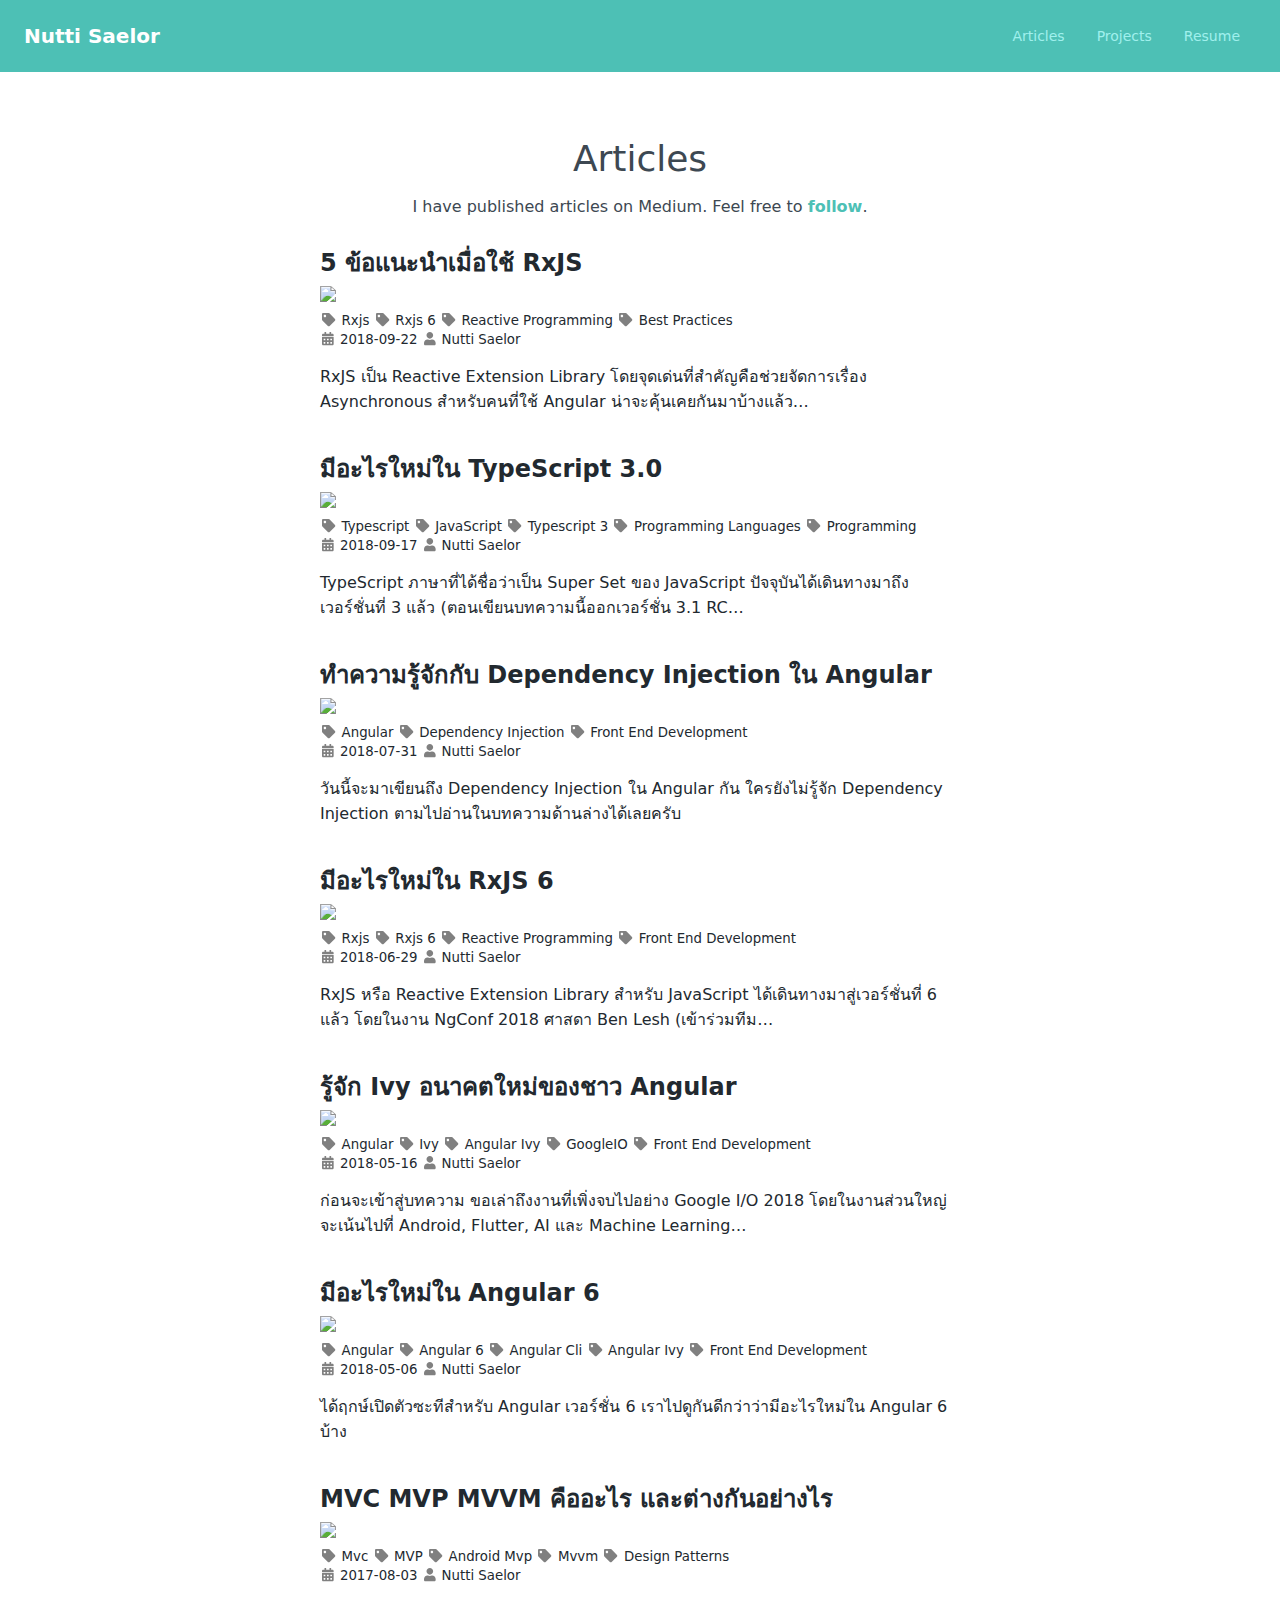
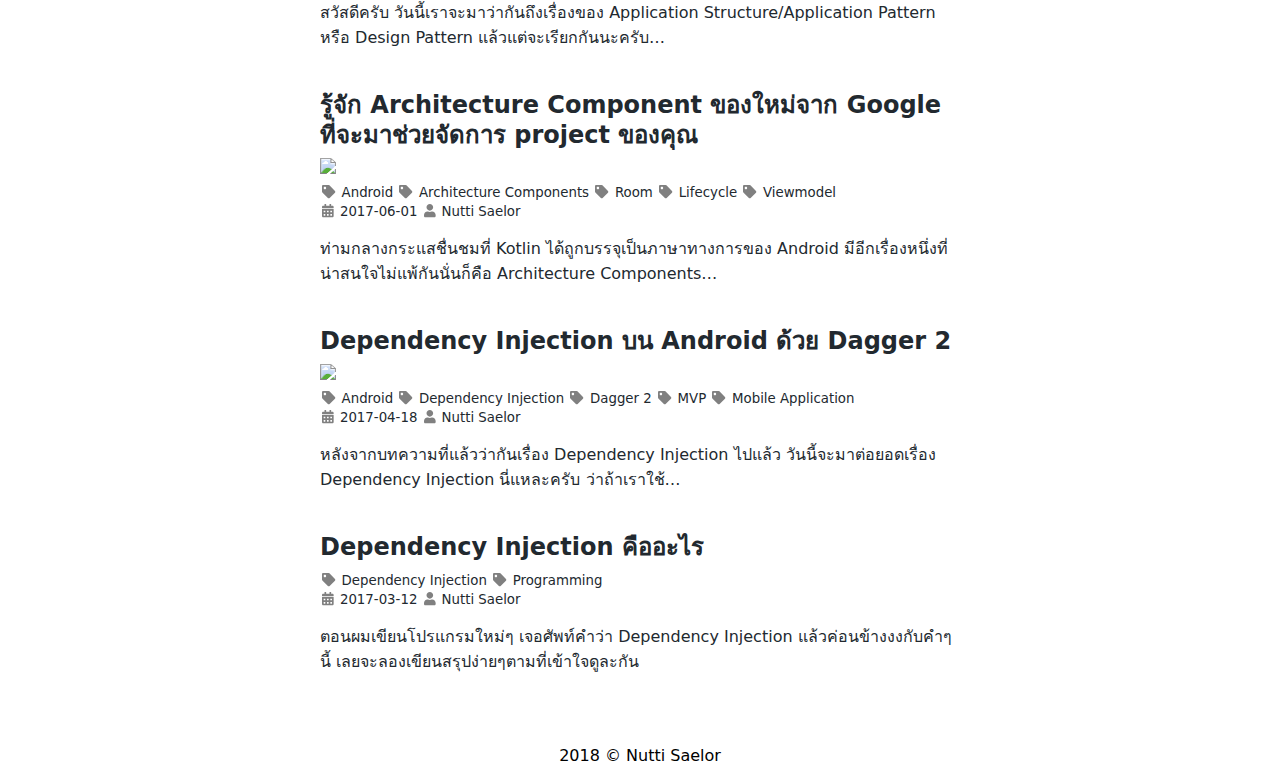
==== article/index.html @ 04f90786 "change icon" ====
<!DOCTYPE html><html><head><meta charSet="utf-8"/><meta http-equiv="x-ua-compatible" content="ie=edge"/><meta name="viewport" content="width=device-width, initial-scale=1, shrink-to-fit=no"/><style data-href="/component---src-pages-article-index-js.eed81490d69a148fc45f.css">html{overflow-y:scroll}body,html{height:100%}body{margin:0}</style><meta name="generator" content="Gatsby 2.0.7"/><script>window.__EMOTION_CRITICAL_CSS_IDS__ = ["yckaeb","1kt3p79","tj8r6c","n4j03w","dfix6y","8yx66","10o51zo","rfu1r8","1iz3ox1","11jk46n","1dejuuq","qflaz","fyupqc","12tccl3","bmgn7i","9qhi0j","1wwwmxy","dnsga8","j6dxyf","m9vetp"];</script><style>.css-yckaeb{box-shadow:none;-webkit-text-decoration:none;text-decoration:none;color:inherit;}.css-1kt3p79{color:#a0f0ed;}.css-tj8r6c{color:gray;margin-left:2px;margin-right:2px;}.css-n4j03w{height:100vh;display:-webkit-box;display:-webkit-flex;display:-ms-flexbox;display:flex;-webkit-flex-direction:column;-ms-flex-direction:column;flex-direction:column;}.css-dfix6y{display:-webkit-box;display:-webkit-flex;display:-ms-flexbox;display:flex;font-family:"system-ui","BlinkMacSystemFont","-apple-system","Segoe UI","Roboto","Oxygen","Ubuntu","Cantarell","Fira Sans","Droid Sans","Helvetica Neue","sans-serif";-webkit-align-items:center;-webkit-box-align:center;-ms-flex-align:center;align-items:center;-webkit-box-pack:justify;-webkit-justify-content:space-between;-ms-flex-pack:justify;justify-content:space-between;-webkit-flex-wrap:wrap;-ms-flex-wrap:wrap;flex-wrap:wrap;background-color:#4dc0b5;padding:1.25rem;}@media (min-width:768px){.css-dfix6y{padding:1.5rem;}}.css-8yx66{display:-webkit-box;display:-webkit-flex;display:-ms-flexbox;display:flex;-webkit-align-items:center;-webkit-box-align:center;-ms-flex-align:center;align-items:center;-webkit-flex-shrink:0;-ms-flex-negative:0;flex-shrink:0;color:#ffffff;}.css-10o51zo{font-weight:600;font-size:1.25rem;}.css-rfu1r8{width:auto;display:-webkit-box;display:-webkit-flex;display:-ms-flexbox;display:flex;-webkit-box-pack:end;-webkit-justify-content:flex-end;-ms-flex-pack:end;justify-content:flex-end;-webkit-align-items:center;-webkit-box-align:center;-ms-flex-align:center;align-items:center;}.css-1iz3ox1{font-size:.875rem;}@media (min-width:992px){.css-1iz3ox1{-webkit-box-flex:1;-webkit-flex-grow:1;-ms-flex-positive:1;flex-grow:1;}}.css-11jk46n{display:inline-block;margin-top:0px;margin-left:0.5rem;}.css-11jk46n:hover{color:#ffffff;}@media (min-width:768px){.css-11jk46n{margin-left:1rem;}}@media (min-width:992px){.css-11jk46n{margin-right:1rem;}}.css-1dejuuq{height:100%;display:-webkit-box;display:-webkit-flex;display:-ms-flexbox;display:flex;-webkit-flex-direction:column;-ms-flex-direction:column;flex-direction:column;-webkit-box-flex:1;-webkit-flex-grow:1;-ms-flex-positive:1;flex-grow:1;}.css-qflaz{font-family:"system-ui","BlinkMacSystemFont","-apple-system","Segoe UI","Roboto","Oxygen","Ubuntu","Cantarell","Fira Sans","Droid Sans","Helvetica Neue","sans-serif";margin-left:auto;margin-right:auto;padding:2rem;}.css-fyupqc{margin-left:1rem;margin-right:1rem;margin-top:2rem;margin-bottom:2rem;text-align:center;color:#3d4852;}.css-12tccl3{margin-bottom:1rem;font-size:2.25rem;line-height:1.25;margin-top:0px;font-weight:500;}.css-bmgn7i{-webkit-text-decoration:none;text-decoration:none;color:#4dc0b5;font-weight:700;}.css-9qhi0j{-webkit-text-decoration:none;text-decoration:none;color:#22292f;}.css-1wwwmxy{margin-bottom:2.5rem;max-width:40rem;}.css-dnsga8{font-size:1.5rem;line-height:1.25;margin-bottom:0.5rem;}.css-j6dxyf{display:block;width:100%;margin-left:0px;margin-right:1rem;margin-bottom:0.5rem;}.css-m9vetp{font-family:"system-ui","BlinkMacSystemFont","-apple-system","Segoe UI","Roboto","Oxygen","Ubuntu","Cantarell","Fira Sans","Droid Sans","Helvetica Neue","sans-serif";display:-webkit-box;display:-webkit-flex;display:-ms-flexbox;display:flex;-webkit-box-pack:center;-webkit-justify-content:center;-ms-flex-pack:center;justify-content:center;min-height:1.5rem;padding-bottom:0.25rem;}</style><link rel="shortcut icon" href="/icons/icon-48x48.png"/><link rel="manifest" href="/manifest.webmanifest"/><meta name="theme-color" content="#4dc0b5"/><link as="script" rel="preload" href="/component---src-pages-article-index-js-1ff27017cb6ff06bedcb.js"/><link as="script" rel="preload" href="/0-c7cbfd111c66fcde0f8f.js"/><link as="script" rel="preload" href="/app-d9bac60854dcf6ff227e.js"/><link as="script" rel="preload" href="/webpack-runtime-35ef40a5ad3caf9aab78.js"/><link rel="preload" href="/static/d/771/path---article-c-3-a-1f6-fUwI7A56PXU876lMtWLICpTywA.json" as="fetch" crossOrigin="use-credentials"/></head><body><div id="___gatsby"><div style="outline:none" tabindex="-1" role="group"><div class="css-n4j03w ei365hv0"><nav class="css-dfix6y e1valow30"><a class="css-yckaeb" href="/"><div class="css-8yx66 e1valow31"><span class="css-10o51zo e1valow32">Nutti Saelor</span></div></a><div class="css-rfu1r8 e1valow33"><div class="css-1iz3ox1 e1valow34"><a class="css-1kt3p79" href="/article"><span class="css-11jk46n e1valow35">Articles</span></a><a class="css-1kt3p79" href="/project"><span class="css-11jk46n e1valow35">Projects</span></a><a class="css-1kt3p79" href="/resume"><span class="css-11jk46n e1valow35">Resume</span></a></div></div></nav><div class="css-1dejuuq ei365hv1"><article class="css-qflaz e1oxt2ww0"><div class="css-fyupqc e1toedz21"><h2 class="css-12tccl3 e1toedz22">Articles</h2><div>I have published articles on Medium. Feel free to<!-- --> <a href="https://medium.com/@leelorz6/" class="css-bmgn7i e1oxt2ww1">follow</a>.</div></div><a target="_blank" href="https://medium.com/@leelorz6/a58106d8b022" class="css-9qhi0j e14mn3180"><div class="css-1wwwmxy e14mn3181"><h3 class="css-dnsga8 e14mn3182">5 ข้อแนะนำเมื่อใช้ RxJS</h3><img src="https://miro.medium.com/fit/c/1400/420/1*V0U3kCGNgupnIGOJlzboog.jpeg" class="css-j6dxyf e14mn3183"/><div></div><small><svg aria-hidden="true" data-prefix="fas" data-icon="tag" class="svg-inline--fa fa-tag fa-w-16 css-tj8r6c" role="img" xmlns="http://www.w3.org/2000/svg" viewBox="0 0 512 512"><path fill="currentColor" d="M0 252.118V48C0 21.49 21.49 0 48 0h204.118a48 48 0 0 1 33.941 14.059l211.882 211.882c18.745 18.745 18.745 49.137 0 67.882L293.823 497.941c-18.745 18.745-49.137 18.745-67.882 0L14.059 286.059A48 48 0 0 1 0 252.118zM112 64c-26.51 0-48 21.49-48 48s21.49 48 48 48 48-21.49 48-48-21.49-48-48-48z"></path></svg> Rxjs </small><small><svg aria-hidden="true" data-prefix="fas" data-icon="tag" class="svg-inline--fa fa-tag fa-w-16 css-tj8r6c" role="img" xmlns="http://www.w3.org/2000/svg" viewBox="0 0 512 512"><path fill="currentColor" d="M0 252.118V48C0 21.49 21.49 0 48 0h204.118a48 48 0 0 1 33.941 14.059l211.882 211.882c18.745 18.745 18.745 49.137 0 67.882L293.823 497.941c-18.745 18.745-49.137 18.745-67.882 0L14.059 286.059A48 48 0 0 1 0 252.118zM112 64c-26.51 0-48 21.49-48 48s21.49 48 48 48 48-21.49 48-48-21.49-48-48-48z"></path></svg> Rxjs 6 </small><small><svg aria-hidden="true" data-prefix="fas" data-icon="tag" class="svg-inline--fa fa-tag fa-w-16 css-tj8r6c" role="img" xmlns="http://www.w3.org/2000/svg" viewBox="0 0 512 512"><path fill="currentColor" d="M0 252.118V48C0 21.49 21.49 0 48 0h204.118a48 48 0 0 1 33.941 14.059l211.882 211.882c18.745 18.745 18.745 49.137 0 67.882L293.823 497.941c-18.745 18.745-49.137 18.745-67.882 0L14.059 286.059A48 48 0 0 1 0 252.118zM112 64c-26.51 0-48 21.49-48 48s21.49 48 48 48 48-21.49 48-48-21.49-48-48-48z"></path></svg> Reactive Programming </small><small><svg aria-hidden="true" data-prefix="fas" data-icon="tag" class="svg-inline--fa fa-tag fa-w-16 css-tj8r6c" role="img" xmlns="http://www.w3.org/2000/svg" viewBox="0 0 512 512"><path fill="currentColor" d="M0 252.118V48C0 21.49 21.49 0 48 0h204.118a48 48 0 0 1 33.941 14.059l211.882 211.882c18.745 18.745 18.745 49.137 0 67.882L293.823 497.941c-18.745 18.745-49.137 18.745-67.882 0L14.059 286.059A48 48 0 0 1 0 252.118zM112 64c-26.51 0-48 21.49-48 48s21.49 48 48 48 48-21.49 48-48-21.49-48-48-48z"></path></svg> Best Practices </small><br/><small><svg aria-hidden="true" data-prefix="fas" data-icon="calendar-alt" class="svg-inline--fa fa-calendar-alt fa-w-14 css-tj8r6c" role="img" xmlns="http://www.w3.org/2000/svg" viewBox="0 0 448 512"><path fill="currentColor" d="M436 160H12c-6.6 0-12-5.4-12-12v-36c0-26.5 21.5-48 48-48h48V12c0-6.6 5.4-12 12-12h40c6.6 0 12 5.4 12 12v52h128V12c0-6.6 5.4-12 12-12h40c6.6 0 12 5.4 12 12v52h48c26.5 0 48 21.5 48 48v36c0 6.6-5.4 12-12 12zM12 192h424c6.6 0 12 5.4 12 12v260c0 26.5-21.5 48-48 48H48c-26.5 0-48-21.5-48-48V204c0-6.6 5.4-12 12-12zm116 204c0-6.6-5.4-12-12-12H76c-6.6 0-12 5.4-12 12v40c0 6.6 5.4 12 12 12h40c6.6 0 12-5.4 12-12v-40zm0-128c0-6.6-5.4-12-12-12H76c-6.6 0-12 5.4-12 12v40c0 6.6 5.4 12 12 12h40c6.6 0 12-5.4 12-12v-40zm128 128c0-6.6-5.4-12-12-12h-40c-6.6 0-12 5.4-12 12v40c0 6.6 5.4 12 12 12h40c6.6 0 12-5.4 12-12v-40zm0-128c0-6.6-5.4-12-12-12h-40c-6.6 0-12 5.4-12 12v40c0 6.6 5.4 12 12 12h40c6.6 0 12-5.4 12-12v-40zm128 128c0-6.6-5.4-12-12-12h-40c-6.6 0-12 5.4-12 12v40c0 6.6 5.4 12 12 12h40c6.6 0 12-5.4 12-12v-40zm0-128c0-6.6-5.4-12-12-12h-40c-6.6 0-12 5.4-12 12v40c0 6.6 5.4 12 12 12h40c6.6 0 12-5.4 12-12v-40z"></path></svg> <!-- -->2018-09-22<!-- --> <svg aria-hidden="true" data-prefix="fas" data-icon="user" class="svg-inline--fa fa-user fa-w-14 css-tj8r6c" role="img" xmlns="http://www.w3.org/2000/svg" viewBox="0 0 448 512"><path fill="currentColor" d="M224 256c70.7 0 128-57.3 128-128S294.7 0 224 0 96 57.3 96 128s57.3 128 128 128zm89.6 32h-16.7c-22.2 10.2-46.9 16-72.9 16s-50.6-5.8-72.9-16h-16.7C60.2 288 0 348.2 0 422.4V464c0 26.5 21.5 48 48 48h352c26.5 0 48-21.5 48-48v-41.6c0-74.2-60.2-134.4-134.4-134.4z"></path></svg> <!-- -->Nutti Saelor</small><p>RxJS เป็น Reactive Extension Library โดยจุดเด่นที่สำคัญคือช่วยจัดการเรื่อง Asynchronous สำหรับคนที่ใช้ Angular น่าจะคุ้นเคยกันมาบ้างแล้ว…</p></div></a><a target="_blank" href="https://medium.com/@leelorz6/b445121851e6" class="css-9qhi0j e14mn3180"><div class="css-1wwwmxy e14mn3181"><h3 class="css-dnsga8 e14mn3182">มีอะไรใหม่ใน TypeScript 3.0</h3><img src="https://miro.medium.com/fit/c/1400/420/1*IhjaKmUjhm2XMQnq8-xgKA.jpeg" class="css-j6dxyf e14mn3183"/><div></div><small><svg aria-hidden="true" data-prefix="fas" data-icon="tag" class="svg-inline--fa fa-tag fa-w-16 css-tj8r6c" role="img" xmlns="http://www.w3.org/2000/svg" viewBox="0 0 512 512"><path fill="currentColor" d="M0 252.118V48C0 21.49 21.49 0 48 0h204.118a48 48 0 0 1 33.941 14.059l211.882 211.882c18.745 18.745 18.745 49.137 0 67.882L293.823 497.941c-18.745 18.745-49.137 18.745-67.882 0L14.059 286.059A48 48 0 0 1 0 252.118zM112 64c-26.51 0-48 21.49-48 48s21.49 48 48 48 48-21.49 48-48-21.49-48-48-48z"></path></svg> Typescript </small><small><svg aria-hidden="true" data-prefix="fas" data-icon="tag" class="svg-inline--fa fa-tag fa-w-16 css-tj8r6c" role="img" xmlns="http://www.w3.org/2000/svg" viewBox="0 0 512 512"><path fill="currentColor" d="M0 252.118V48C0 21.49 21.49 0 48 0h204.118a48 48 0 0 1 33.941 14.059l211.882 211.882c18.745 18.745 18.745 49.137 0 67.882L293.823 497.941c-18.745 18.745-49.137 18.745-67.882 0L14.059 286.059A48 48 0 0 1 0 252.118zM112 64c-26.51 0-48 21.49-48 48s21.49 48 48 48 48-21.49 48-48-21.49-48-48-48z"></path></svg> JavaScript </small><small><svg aria-hidden="true" data-prefix="fas" data-icon="tag" class="svg-inline--fa fa-tag fa-w-16 css-tj8r6c" role="img" xmlns="http://www.w3.org/2000/svg" viewBox="0 0 512 512"><path fill="currentColor" d="M0 252.118V48C0 21.49 21.49 0 48 0h204.118a48 48 0 0 1 33.941 14.059l211.882 211.882c18.745 18.745 18.745 49.137 0 67.882L293.823 497.941c-18.745 18.745-49.137 18.745-67.882 0L14.059 286.059A48 48 0 0 1 0 252.118zM112 64c-26.51 0-48 21.49-48 48s21.49 48 48 48 48-21.49 48-48-21.49-48-48-48z"></path></svg> Typescript 3 </small><small><svg aria-hidden="true" data-prefix="fas" data-icon="tag" class="svg-inline--fa fa-tag fa-w-16 css-tj8r6c" role="img" xmlns="http://www.w3.org/2000/svg" viewBox="0 0 512 512"><path fill="currentColor" d="M0 252.118V48C0 21.49 21.49 0 48 0h204.118a48 48 0 0 1 33.941 14.059l211.882 211.882c18.745 18.745 18.745 49.137 0 67.882L293.823 497.941c-18.745 18.745-49.137 18.745-67.882 0L14.059 286.059A48 48 0 0 1 0 252.118zM112 64c-26.51 0-48 21.49-48 48s21.49 48 48 48 48-21.49 48-48-21.49-48-48-48z"></path></svg> Programming Languages </small><small><svg aria-hidden="true" data-prefix="fas" data-icon="tag" class="svg-inline--fa fa-tag fa-w-16 css-tj8r6c" role="img" xmlns="http://www.w3.org/2000/svg" viewBox="0 0 512 512"><path fill="currentColor" d="M0 252.118V48C0 21.49 21.49 0 48 0h204.118a48 48 0 0 1 33.941 14.059l211.882 211.882c18.745 18.745 18.745 49.137 0 67.882L293.823 497.941c-18.745 18.745-49.137 18.745-67.882 0L14.059 286.059A48 48 0 0 1 0 252.118zM112 64c-26.51 0-48 21.49-48 48s21.49 48 48 48 48-21.49 48-48-21.49-48-48-48z"></path></svg> Programming </small><br/><small><svg aria-hidden="true" data-prefix="fas" data-icon="calendar-alt" class="svg-inline--fa fa-calendar-alt fa-w-14 css-tj8r6c" role="img" xmlns="http://www.w3.org/2000/svg" viewBox="0 0 448 512"><path fill="currentColor" d="M436 160H12c-6.6 0-12-5.4-12-12v-36c0-26.5 21.5-48 48-48h48V12c0-6.6 5.4-12 12-12h40c6.6 0 12 5.4 12 12v52h128V12c0-6.6 5.4-12 12-12h40c6.6 0 12 5.4 12 12v52h48c26.5 0 48 21.5 48 48v36c0 6.6-5.4 12-12 12zM12 192h424c6.6 0 12 5.4 12 12v260c0 26.5-21.5 48-48 48H48c-26.5 0-48-21.5-48-48V204c0-6.6 5.4-12 12-12zm116 204c0-6.6-5.4-12-12-12H76c-6.6 0-12 5.4-12 12v40c0 6.6 5.4 12 12 12h40c6.6 0 12-5.4 12-12v-40zm0-128c0-6.6-5.4-12-12-12H76c-6.6 0-12 5.4-12 12v40c0 6.6 5.4 12 12 12h40c6.6 0 12-5.4 12-12v-40zm128 128c0-6.6-5.4-12-12-12h-40c-6.6 0-12 5.4-12 12v40c0 6.6 5.4 12 12 12h40c6.6 0 12-5.4 12-12v-40zm0-128c0-6.6-5.4-12-12-12h-40c-6.6 0-12 5.4-12 12v40c0 6.6 5.4 12 12 12h40c6.6 0 12-5.4 12-12v-40zm128 128c0-6.6-5.4-12-12-12h-40c-6.6 0-12 5.4-12 12v40c0 6.6 5.4 12 12 12h40c6.6 0 12-5.4 12-12v-40zm0-128c0-6.6-5.4-12-12-12h-40c-6.6 0-12 5.4-12 12v40c0 6.6 5.4 12 12 12h40c6.6 0 12-5.4 12-12v-40z"></path></svg> <!-- -->2018-09-17<!-- --> <svg aria-hidden="true" data-prefix="fas" data-icon="user" class="svg-inline--fa fa-user fa-w-14 css-tj8r6c" role="img" xmlns="http://www.w3.org/2000/svg" viewBox="0 0 448 512"><path fill="currentColor" d="M224 256c70.7 0 128-57.3 128-128S294.7 0 224 0 96 57.3 96 128s57.3 128 128 128zm89.6 32h-16.7c-22.2 10.2-46.9 16-72.9 16s-50.6-5.8-72.9-16h-16.7C60.2 288 0 348.2 0 422.4V464c0 26.5 21.5 48 48 48h352c26.5 0 48-21.5 48-48v-41.6c0-74.2-60.2-134.4-134.4-134.4z"></path></svg> <!-- -->Nutti Saelor</small><p>TypeScript ภาษาที่ได้ชื่อว่าเป็น Super Set ของ JavaScript ปัจจุบันได้เดินทางมาถึงเวอร์ชั่นที่ 3 แล้ว (ตอนเขียนบทความนี้ออกเวอร์ชั่น 3.1 RC…</p></div></a><a target="_blank" href="https://medium.com/@leelorz6/880cbf483239" class="css-9qhi0j e14mn3180"><div class="css-1wwwmxy e14mn3181"><h3 class="css-dnsga8 e14mn3182">ทำความรู้จักกับ Dependency Injection ใน Angular</h3><img src="https://miro.medium.com/fit/c/1400/420/1*-b8yZ5ZtAlVpkMyZ-bB9pA.jpeg" class="css-j6dxyf e14mn3183"/><div></div><small><svg aria-hidden="true" data-prefix="fas" data-icon="tag" class="svg-inline--fa fa-tag fa-w-16 css-tj8r6c" role="img" xmlns="http://www.w3.org/2000/svg" viewBox="0 0 512 512"><path fill="currentColor" d="M0 252.118V48C0 21.49 21.49 0 48 0h204.118a48 48 0 0 1 33.941 14.059l211.882 211.882c18.745 18.745 18.745 49.137 0 67.882L293.823 497.941c-18.745 18.745-49.137 18.745-67.882 0L14.059 286.059A48 48 0 0 1 0 252.118zM112 64c-26.51 0-48 21.49-48 48s21.49 48 48 48 48-21.49 48-48-21.49-48-48-48z"></path></svg> Angular </small><small><svg aria-hidden="true" data-prefix="fas" data-icon="tag" class="svg-inline--fa fa-tag fa-w-16 css-tj8r6c" role="img" xmlns="http://www.w3.org/2000/svg" viewBox="0 0 512 512"><path fill="currentColor" d="M0 252.118V48C0 21.49 21.49 0 48 0h204.118a48 48 0 0 1 33.941 14.059l211.882 211.882c18.745 18.745 18.745 49.137 0 67.882L293.823 497.941c-18.745 18.745-49.137 18.745-67.882 0L14.059 286.059A48 48 0 0 1 0 252.118zM112 64c-26.51 0-48 21.49-48 48s21.49 48 48 48 48-21.49 48-48-21.49-48-48-48z"></path></svg> Dependency Injection </small><small><svg aria-hidden="true" data-prefix="fas" data-icon="tag" class="svg-inline--fa fa-tag fa-w-16 css-tj8r6c" role="img" xmlns="http://www.w3.org/2000/svg" viewBox="0 0 512 512"><path fill="currentColor" d="M0 252.118V48C0 21.49 21.49 0 48 0h204.118a48 48 0 0 1 33.941 14.059l211.882 211.882c18.745 18.745 18.745 49.137 0 67.882L293.823 497.941c-18.745 18.745-49.137 18.745-67.882 0L14.059 286.059A48 48 0 0 1 0 252.118zM112 64c-26.51 0-48 21.49-48 48s21.49 48 48 48 48-21.49 48-48-21.49-48-48-48z"></path></svg> Front End Development </small><br/><small><svg aria-hidden="true" data-prefix="fas" data-icon="calendar-alt" class="svg-inline--fa fa-calendar-alt fa-w-14 css-tj8r6c" role="img" xmlns="http://www.w3.org/2000/svg" viewBox="0 0 448 512"><path fill="currentColor" d="M436 160H12c-6.6 0-12-5.4-12-12v-36c0-26.5 21.5-48 48-48h48V12c0-6.6 5.4-12 12-12h40c6.6 0 12 5.4 12 12v52h128V12c0-6.6 5.4-12 12-12h40c6.6 0 12 5.4 12 12v52h48c26.5 0 48 21.5 48 48v36c0 6.6-5.4 12-12 12zM12 192h424c6.6 0 12 5.4 12 12v260c0 26.5-21.5 48-48 48H48c-26.5 0-48-21.5-48-48V204c0-6.6 5.4-12 12-12zm116 204c0-6.6-5.4-12-12-12H76c-6.6 0-12 5.4-12 12v40c0 6.6 5.4 12 12 12h40c6.6 0 12-5.4 12-12v-40zm0-128c0-6.6-5.4-12-12-12H76c-6.6 0-12 5.4-12 12v40c0 6.6 5.4 12 12 12h40c6.6 0 12-5.4 12-12v-40zm128 128c0-6.6-5.4-12-12-12h-40c-6.6 0-12 5.4-12 12v40c0 6.6 5.4 12 12 12h40c6.6 0 12-5.4 12-12v-40zm0-128c0-6.6-5.4-12-12-12h-40c-6.6 0-12 5.4-12 12v40c0 6.6 5.4 12 12 12h40c6.6 0 12-5.4 12-12v-40zm128 128c0-6.6-5.4-12-12-12h-40c-6.6 0-12 5.4-12 12v40c0 6.6 5.4 12 12 12h40c6.6 0 12-5.4 12-12v-40zm0-128c0-6.6-5.4-12-12-12h-40c-6.6 0-12 5.4-12 12v40c0 6.6 5.4 12 12 12h40c6.6 0 12-5.4 12-12v-40z"></path></svg> <!-- -->2018-07-31<!-- --> <svg aria-hidden="true" data-prefix="fas" data-icon="user" class="svg-inline--fa fa-user fa-w-14 css-tj8r6c" role="img" xmlns="http://www.w3.org/2000/svg" viewBox="0 0 448 512"><path fill="currentColor" d="M224 256c70.7 0 128-57.3 128-128S294.7 0 224 0 96 57.3 96 128s57.3 128 128 128zm89.6 32h-16.7c-22.2 10.2-46.9 16-72.9 16s-50.6-5.8-72.9-16h-16.7C60.2 288 0 348.2 0 422.4V464c0 26.5 21.5 48 48 48h352c26.5 0 48-21.5 48-48v-41.6c0-74.2-60.2-134.4-134.4-134.4z"></path></svg> <!-- -->Nutti Saelor</small><p>วันนี้จะมาเขียนถึง Dependency Injection ใน Angular กัน ใครยังไม่รู้จัก Dependency Injection ตามไปอ่านในบทความด้านล่างได้เลยครับ</p></div></a><a target="_blank" href="https://medium.com/@leelorz6/5646e86d3885" class="css-9qhi0j e14mn3180"><div class="css-1wwwmxy e14mn3181"><h3 class="css-dnsga8 e14mn3182">มีอะไรใหม่ใน RxJS 6</h3><img src="https://miro.medium.com/fit/c/1400/420/1*T63kUrtnF8M6GwoiG9-CZQ.jpeg" class="css-j6dxyf e14mn3183"/><div></div><small><svg aria-hidden="true" data-prefix="fas" data-icon="tag" class="svg-inline--fa fa-tag fa-w-16 css-tj8r6c" role="img" xmlns="http://www.w3.org/2000/svg" viewBox="0 0 512 512"><path fill="currentColor" d="M0 252.118V48C0 21.49 21.49 0 48 0h204.118a48 48 0 0 1 33.941 14.059l211.882 211.882c18.745 18.745 18.745 49.137 0 67.882L293.823 497.941c-18.745 18.745-49.137 18.745-67.882 0L14.059 286.059A48 48 0 0 1 0 252.118zM112 64c-26.51 0-48 21.49-48 48s21.49 48 48 48 48-21.49 48-48-21.49-48-48-48z"></path></svg> Rxjs </small><small><svg aria-hidden="true" data-prefix="fas" data-icon="tag" class="svg-inline--fa fa-tag fa-w-16 css-tj8r6c" role="img" xmlns="http://www.w3.org/2000/svg" viewBox="0 0 512 512"><path fill="currentColor" d="M0 252.118V48C0 21.49 21.49 0 48 0h204.118a48 48 0 0 1 33.941 14.059l211.882 211.882c18.745 18.745 18.745 49.137 0 67.882L293.823 497.941c-18.745 18.745-49.137 18.745-67.882 0L14.059 286.059A48 48 0 0 1 0 252.118zM112 64c-26.51 0-48 21.49-48 48s21.49 48 48 48 48-21.49 48-48-21.49-48-48-48z"></path></svg> Rxjs 6 </small><small><svg aria-hidden="true" data-prefix="fas" data-icon="tag" class="svg-inline--fa fa-tag fa-w-16 css-tj8r6c" role="img" xmlns="http://www.w3.org/2000/svg" viewBox="0 0 512 512"><path fill="currentColor" d="M0 252.118V48C0 21.49 21.49 0 48 0h204.118a48 48 0 0 1 33.941 14.059l211.882 211.882c18.745 18.745 18.745 49.137 0 67.882L293.823 497.941c-18.745 18.745-49.137 18.745-67.882 0L14.059 286.059A48 48 0 0 1 0 252.118zM112 64c-26.51 0-48 21.49-48 48s21.49 48 48 48 48-21.49 48-48-21.49-48-48-48z"></path></svg> Reactive Programming </small><small><svg aria-hidden="true" data-prefix="fas" data-icon="tag" class="svg-inline--fa fa-tag fa-w-16 css-tj8r6c" role="img" xmlns="http://www.w3.org/2000/svg" viewBox="0 0 512 512"><path fill="currentColor" d="M0 252.118V48C0 21.49 21.49 0 48 0h204.118a48 48 0 0 1 33.941 14.059l211.882 211.882c18.745 18.745 18.745 49.137 0 67.882L293.823 497.941c-18.745 18.745-49.137 18.745-67.882 0L14.059 286.059A48 48 0 0 1 0 252.118zM112 64c-26.51 0-48 21.49-48 48s21.49 48 48 48 48-21.49 48-48-21.49-48-48-48z"></path></svg> Front End Development </small><br/><small><svg aria-hidden="true" data-prefix="fas" data-icon="calendar-alt" class="svg-inline--fa fa-calendar-alt fa-w-14 css-tj8r6c" role="img" xmlns="http://www.w3.org/2000/svg" viewBox="0 0 448 512"><path fill="currentColor" d="M436 160H12c-6.6 0-12-5.4-12-12v-36c0-26.5 21.5-48 48-48h48V12c0-6.6 5.4-12 12-12h40c6.6 0 12 5.4 12 12v52h128V12c0-6.6 5.4-12 12-12h40c6.6 0 12 5.4 12 12v52h48c26.5 0 48 21.5 48 48v36c0 6.6-5.4 12-12 12zM12 192h424c6.6 0 12 5.4 12 12v260c0 26.5-21.5 48-48 48H48c-26.5 0-48-21.5-48-48V204c0-6.6 5.4-12 12-12zm116 204c0-6.6-5.4-12-12-12H76c-6.6 0-12 5.4-12 12v40c0 6.6 5.4 12 12 12h40c6.6 0 12-5.4 12-12v-40zm0-128c0-6.6-5.4-12-12-12H76c-6.6 0-12 5.4-12 12v40c0 6.6 5.4 12 12 12h40c6.6 0 12-5.4 12-12v-40zm128 128c0-6.6-5.4-12-12-12h-40c-6.6 0-12 5.4-12 12v40c0 6.6 5.4 12 12 12h40c6.6 0 12-5.4 12-12v-40zm0-128c0-6.6-5.4-12-12-12h-40c-6.6 0-12 5.4-12 12v40c0 6.6 5.4 12 12 12h40c6.6 0 12-5.4 12-12v-40zm128 128c0-6.6-5.4-12-12-12h-40c-6.6 0-12 5.4-12 12v40c0 6.6 5.4 12 12 12h40c6.6 0 12-5.4 12-12v-40zm0-128c0-6.6-5.4-12-12-12h-40c-6.6 0-12 5.4-12 12v40c0 6.6 5.4 12 12 12h40c6.6 0 12-5.4 12-12v-40z"></path></svg> <!-- -->2018-06-29<!-- --> <svg aria-hidden="true" data-prefix="fas" data-icon="user" class="svg-inline--fa fa-user fa-w-14 css-tj8r6c" role="img" xmlns="http://www.w3.org/2000/svg" viewBox="0 0 448 512"><path fill="currentColor" d="M224 256c70.7 0 128-57.3 128-128S294.7 0 224 0 96 57.3 96 128s57.3 128 128 128zm89.6 32h-16.7c-22.2 10.2-46.9 16-72.9 16s-50.6-5.8-72.9-16h-16.7C60.2 288 0 348.2 0 422.4V464c0 26.5 21.5 48 48 48h352c26.5 0 48-21.5 48-48v-41.6c0-74.2-60.2-134.4-134.4-134.4z"></path></svg> <!-- -->Nutti Saelor</small><p>RxJS หรือ Reactive Extension Library สำหรับ JavaScript ได้เดินทางมาสู่เวอร์ชั่นที่ 6 แล้ว โดยในงาน NgConf 2018 ศาสดา Ben Lesh (เข้าร่วมทีม…</p></div></a><a target="_blank" href="https://medium.com/@leelorz6/e65934326130" class="css-9qhi0j e14mn3180"><div class="css-1wwwmxy e14mn3181"><h3 class="css-dnsga8 e14mn3182">รู้จัก Ivy อนาคตใหม่ของชาว Angular</h3><img src="https://miro.medium.com/fit/c/1400/420/1*7K_wau-RJAXiW2k6Clpzfg.jpeg" class="css-j6dxyf e14mn3183"/><div></div><small><svg aria-hidden="true" data-prefix="fas" data-icon="tag" class="svg-inline--fa fa-tag fa-w-16 css-tj8r6c" role="img" xmlns="http://www.w3.org/2000/svg" viewBox="0 0 512 512"><path fill="currentColor" d="M0 252.118V48C0 21.49 21.49 0 48 0h204.118a48 48 0 0 1 33.941 14.059l211.882 211.882c18.745 18.745 18.745 49.137 0 67.882L293.823 497.941c-18.745 18.745-49.137 18.745-67.882 0L14.059 286.059A48 48 0 0 1 0 252.118zM112 64c-26.51 0-48 21.49-48 48s21.49 48 48 48 48-21.49 48-48-21.49-48-48-48z"></path></svg> Angular </small><small><svg aria-hidden="true" data-prefix="fas" data-icon="tag" class="svg-inline--fa fa-tag fa-w-16 css-tj8r6c" role="img" xmlns="http://www.w3.org/2000/svg" viewBox="0 0 512 512"><path fill="currentColor" d="M0 252.118V48C0 21.49 21.49 0 48 0h204.118a48 48 0 0 1 33.941 14.059l211.882 211.882c18.745 18.745 18.745 49.137 0 67.882L293.823 497.941c-18.745 18.745-49.137 18.745-67.882 0L14.059 286.059A48 48 0 0 1 0 252.118zM112 64c-26.51 0-48 21.49-48 48s21.49 48 48 48 48-21.49 48-48-21.49-48-48-48z"></path></svg> Ivy </small><small><svg aria-hidden="true" data-prefix="fas" data-icon="tag" class="svg-inline--fa fa-tag fa-w-16 css-tj8r6c" role="img" xmlns="http://www.w3.org/2000/svg" viewBox="0 0 512 512"><path fill="currentColor" d="M0 252.118V48C0 21.49 21.49 0 48 0h204.118a48 48 0 0 1 33.941 14.059l211.882 211.882c18.745 18.745 18.745 49.137 0 67.882L293.823 497.941c-18.745 18.745-49.137 18.745-67.882 0L14.059 286.059A48 48 0 0 1 0 252.118zM112 64c-26.51 0-48 21.49-48 48s21.49 48 48 48 48-21.49 48-48-21.49-48-48-48z"></path></svg> Angular Ivy </small><small><svg aria-hidden="true" data-prefix="fas" data-icon="tag" class="svg-inline--fa fa-tag fa-w-16 css-tj8r6c" role="img" xmlns="http://www.w3.org/2000/svg" viewBox="0 0 512 512"><path fill="currentColor" d="M0 252.118V48C0 21.49 21.49 0 48 0h204.118a48 48 0 0 1 33.941 14.059l211.882 211.882c18.745 18.745 18.745 49.137 0 67.882L293.823 497.941c-18.745 18.745-49.137 18.745-67.882 0L14.059 286.059A48 48 0 0 1 0 252.118zM112 64c-26.51 0-48 21.49-48 48s21.49 48 48 48 48-21.49 48-48-21.49-48-48-48z"></path></svg> GoogleIO </small><small><svg aria-hidden="true" data-prefix="fas" data-icon="tag" class="svg-inline--fa fa-tag fa-w-16 css-tj8r6c" role="img" xmlns="http://www.w3.org/2000/svg" viewBox="0 0 512 512"><path fill="currentColor" d="M0 252.118V48C0 21.49 21.49 0 48 0h204.118a48 48 0 0 1 33.941 14.059l211.882 211.882c18.745 18.745 18.745 49.137 0 67.882L293.823 497.941c-18.745 18.745-49.137 18.745-67.882 0L14.059 286.059A48 48 0 0 1 0 252.118zM112 64c-26.51 0-48 21.49-48 48s21.49 48 48 48 48-21.49 48-48-21.49-48-48-48z"></path></svg> Front End Development </small><br/><small><svg aria-hidden="true" data-prefix="fas" data-icon="calendar-alt" class="svg-inline--fa fa-calendar-alt fa-w-14 css-tj8r6c" role="img" xmlns="http://www.w3.org/2000/svg" viewBox="0 0 448 512"><path fill="currentColor" d="M436 160H12c-6.6 0-12-5.4-12-12v-36c0-26.5 21.5-48 48-48h48V12c0-6.6 5.4-12 12-12h40c6.6 0 12 5.4 12 12v52h128V12c0-6.6 5.4-12 12-12h40c6.6 0 12 5.4 12 12v52h48c26.5 0 48 21.5 48 48v36c0 6.6-5.4 12-12 12zM12 192h424c6.6 0 12 5.4 12 12v260c0 26.5-21.5 48-48 48H48c-26.5 0-48-21.5-48-48V204c0-6.6 5.4-12 12-12zm116 204c0-6.6-5.4-12-12-12H76c-6.6 0-12 5.4-12 12v40c0 6.6 5.4 12 12 12h40c6.6 0 12-5.4 12-12v-40zm0-128c0-6.6-5.4-12-12-12H76c-6.6 0-12 5.4-12 12v40c0 6.6 5.4 12 12 12h40c6.6 0 12-5.4 12-12v-40zm128 128c0-6.6-5.4-12-12-12h-40c-6.6 0-12 5.4-12 12v40c0 6.6 5.4 12 12 12h40c6.6 0 12-5.4 12-12v-40zm0-128c0-6.6-5.4-12-12-12h-40c-6.6 0-12 5.4-12 12v40c0 6.6 5.4 12 12 12h40c6.6 0 12-5.4 12-12v-40zm128 128c0-6.6-5.4-12-12-12h-40c-6.6 0-12 5.4-12 12v40c0 6.6 5.4 12 12 12h40c6.6 0 12-5.4 12-12v-40zm0-128c0-6.6-5.4-12-12-12h-40c-6.6 0-12 5.4-12 12v40c0 6.6 5.4 12 12 12h40c6.6 0 12-5.4 12-12v-40z"></path></svg> <!-- -->2018-05-16<!-- --> <svg aria-hidden="true" data-prefix="fas" data-icon="user" class="svg-inline--fa fa-user fa-w-14 css-tj8r6c" role="img" xmlns="http://www.w3.org/2000/svg" viewBox="0 0 448 512"><path fill="currentColor" d="M224 256c70.7 0 128-57.3 128-128S294.7 0 224 0 96 57.3 96 128s57.3 128 128 128zm89.6 32h-16.7c-22.2 10.2-46.9 16-72.9 16s-50.6-5.8-72.9-16h-16.7C60.2 288 0 348.2 0 422.4V464c0 26.5 21.5 48 48 48h352c26.5 0 48-21.5 48-48v-41.6c0-74.2-60.2-134.4-134.4-134.4z"></path></svg> <!-- -->Nutti Saelor</small><p>ก่อนจะเข้าสู่บทความ ขอเล่าถึงงานที่เพิ่งจบไปอย่าง Google I/O 2018 โดยในงานส่วนใหญ่จะเน้นไปที่ Android, Flutter, AI และ Machine Learning…</p></div></a><a target="_blank" href="https://medium.com/@leelorz6/ef854b2d72a7" class="css-9qhi0j e14mn3180"><div class="css-1wwwmxy e14mn3181"><h3 class="css-dnsga8 e14mn3182">มีอะไรใหม่ใน Angular 6</h3><img src="https://miro.medium.com/fit/c/1400/420/1*loMb9ewI5nAYtamI5jlJlg.png" class="css-j6dxyf e14mn3183"/><div></div><small><svg aria-hidden="true" data-prefix="fas" data-icon="tag" class="svg-inline--fa fa-tag fa-w-16 css-tj8r6c" role="img" xmlns="http://www.w3.org/2000/svg" viewBox="0 0 512 512"><path fill="currentColor" d="M0 252.118V48C0 21.49 21.49 0 48 0h204.118a48 48 0 0 1 33.941 14.059l211.882 211.882c18.745 18.745 18.745 49.137 0 67.882L293.823 497.941c-18.745 18.745-49.137 18.745-67.882 0L14.059 286.059A48 48 0 0 1 0 252.118zM112 64c-26.51 0-48 21.49-48 48s21.49 48 48 48 48-21.49 48-48-21.49-48-48-48z"></path></svg> Angular </small><small><svg aria-hidden="true" data-prefix="fas" data-icon="tag" class="svg-inline--fa fa-tag fa-w-16 css-tj8r6c" role="img" xmlns="http://www.w3.org/2000/svg" viewBox="0 0 512 512"><path fill="currentColor" d="M0 252.118V48C0 21.49 21.49 0 48 0h204.118a48 48 0 0 1 33.941 14.059l211.882 211.882c18.745 18.745 18.745 49.137 0 67.882L293.823 497.941c-18.745 18.745-49.137 18.745-67.882 0L14.059 286.059A48 48 0 0 1 0 252.118zM112 64c-26.51 0-48 21.49-48 48s21.49 48 48 48 48-21.49 48-48-21.49-48-48-48z"></path></svg> Angular 6 </small><small><svg aria-hidden="true" data-prefix="fas" data-icon="tag" class="svg-inline--fa fa-tag fa-w-16 css-tj8r6c" role="img" xmlns="http://www.w3.org/2000/svg" viewBox="0 0 512 512"><path fill="currentColor" d="M0 252.118V48C0 21.49 21.49 0 48 0h204.118a48 48 0 0 1 33.941 14.059l211.882 211.882c18.745 18.745 18.745 49.137 0 67.882L293.823 497.941c-18.745 18.745-49.137 18.745-67.882 0L14.059 286.059A48 48 0 0 1 0 252.118zM112 64c-26.51 0-48 21.49-48 48s21.49 48 48 48 48-21.49 48-48-21.49-48-48-48z"></path></svg> Angular Cli </small><small><svg aria-hidden="true" data-prefix="fas" data-icon="tag" class="svg-inline--fa fa-tag fa-w-16 css-tj8r6c" role="img" xmlns="http://www.w3.org/2000/svg" viewBox="0 0 512 512"><path fill="currentColor" d="M0 252.118V48C0 21.49 21.49 0 48 0h204.118a48 48 0 0 1 33.941 14.059l211.882 211.882c18.745 18.745 18.745 49.137 0 67.882L293.823 497.941c-18.745 18.745-49.137 18.745-67.882 0L14.059 286.059A48 48 0 0 1 0 252.118zM112 64c-26.51 0-48 21.49-48 48s21.49 48 48 48 48-21.49 48-48-21.49-48-48-48z"></path></svg> Angular Ivy </small><small><svg aria-hidden="true" data-prefix="fas" data-icon="tag" class="svg-inline--fa fa-tag fa-w-16 css-tj8r6c" role="img" xmlns="http://www.w3.org/2000/svg" viewBox="0 0 512 512"><path fill="currentColor" d="M0 252.118V48C0 21.49 21.49 0 48 0h204.118a48 48 0 0 1 33.941 14.059l211.882 211.882c18.745 18.745 18.745 49.137 0 67.882L293.823 497.941c-18.745 18.745-49.137 18.745-67.882 0L14.059 286.059A48 48 0 0 1 0 252.118zM112 64c-26.51 0-48 21.49-48 48s21.49 48 48 48 48-21.49 48-48-21.49-48-48-48z"></path></svg> Front End Development </small><br/><small><svg aria-hidden="true" data-prefix="fas" data-icon="calendar-alt" class="svg-inline--fa fa-calendar-alt fa-w-14 css-tj8r6c" role="img" xmlns="http://www.w3.org/2000/svg" viewBox="0 0 448 512"><path fill="currentColor" d="M436 160H12c-6.6 0-12-5.4-12-12v-36c0-26.5 21.5-48 48-48h48V12c0-6.6 5.4-12 12-12h40c6.6 0 12 5.4 12 12v52h128V12c0-6.6 5.4-12 12-12h40c6.6 0 12 5.4 12 12v52h48c26.5 0 48 21.5 48 48v36c0 6.6-5.4 12-12 12zM12 192h424c6.6 0 12 5.4 12 12v260c0 26.5-21.5 48-48 48H48c-26.5 0-48-21.5-48-48V204c0-6.6 5.4-12 12-12zm116 204c0-6.6-5.4-12-12-12H76c-6.6 0-12 5.4-12 12v40c0 6.6 5.4 12 12 12h40c6.6 0 12-5.4 12-12v-40zm0-128c0-6.6-5.4-12-12-12H76c-6.6 0-12 5.4-12 12v40c0 6.6 5.4 12 12 12h40c6.6 0 12-5.4 12-12v-40zm128 128c0-6.6-5.4-12-12-12h-40c-6.6 0-12 5.4-12 12v40c0 6.6 5.4 12 12 12h40c6.6 0 12-5.4 12-12v-40zm0-128c0-6.6-5.4-12-12-12h-40c-6.6 0-12 5.4-12 12v40c0 6.6 5.4 12 12 12h40c6.6 0 12-5.4 12-12v-40zm128 128c0-6.6-5.4-12-12-12h-40c-6.6 0-12 5.4-12 12v40c0 6.6 5.4 12 12 12h40c6.6 0 12-5.4 12-12v-40zm0-128c0-6.6-5.4-12-12-12h-40c-6.6 0-12 5.4-12 12v40c0 6.6 5.4 12 12 12h40c6.6 0 12-5.4 12-12v-40z"></path></svg> <!-- -->2018-05-06<!-- --> <svg aria-hidden="true" data-prefix="fas" data-icon="user" class="svg-inline--fa fa-user fa-w-14 css-tj8r6c" role="img" xmlns="http://www.w3.org/2000/svg" viewBox="0 0 448 512"><path fill="currentColor" d="M224 256c70.7 0 128-57.3 128-128S294.7 0 224 0 96 57.3 96 128s57.3 128 128 128zm89.6 32h-16.7c-22.2 10.2-46.9 16-72.9 16s-50.6-5.8-72.9-16h-16.7C60.2 288 0 348.2 0 422.4V464c0 26.5 21.5 48 48 48h352c26.5 0 48-21.5 48-48v-41.6c0-74.2-60.2-134.4-134.4-134.4z"></path></svg> <!-- -->Nutti Saelor</small><p>ได้ฤกษ์เปิดตัวซะทีสำหรับ Angular เวอร์ชั่น 6 เราไปดูกันดีกว่าว่ามีอะไรใหม่ใน Angular 6 บ้าง</p></div></a><a target="_blank" href="https://medium.com/@leelorz6/ca16a19631dc" class="css-9qhi0j e14mn3180"><div class="css-1wwwmxy e14mn3181"><h3 class="css-dnsga8 e14mn3182">MVC MVP MVVM คืออะไร และต่างกันอย่างไร</h3><img src="https://miro.medium.com/fit/c/1400/420/1*GTarwNjwSbDQg7j-KgIA9g.png" class="css-j6dxyf e14mn3183"/><div></div><small><svg aria-hidden="true" data-prefix="fas" data-icon="tag" class="svg-inline--fa fa-tag fa-w-16 css-tj8r6c" role="img" xmlns="http://www.w3.org/2000/svg" viewBox="0 0 512 512"><path fill="currentColor" d="M0 252.118V48C0 21.49 21.49 0 48 0h204.118a48 48 0 0 1 33.941 14.059l211.882 211.882c18.745 18.745 18.745 49.137 0 67.882L293.823 497.941c-18.745 18.745-49.137 18.745-67.882 0L14.059 286.059A48 48 0 0 1 0 252.118zM112 64c-26.51 0-48 21.49-48 48s21.49 48 48 48 48-21.49 48-48-21.49-48-48-48z"></path></svg> Mvc </small><small><svg aria-hidden="true" data-prefix="fas" data-icon="tag" class="svg-inline--fa fa-tag fa-w-16 css-tj8r6c" role="img" xmlns="http://www.w3.org/2000/svg" viewBox="0 0 512 512"><path fill="currentColor" d="M0 252.118V48C0 21.49 21.49 0 48 0h204.118a48 48 0 0 1 33.941 14.059l211.882 211.882c18.745 18.745 18.745 49.137 0 67.882L293.823 497.941c-18.745 18.745-49.137 18.745-67.882 0L14.059 286.059A48 48 0 0 1 0 252.118zM112 64c-26.51 0-48 21.49-48 48s21.49 48 48 48 48-21.49 48-48-21.49-48-48-48z"></path></svg> MVP </small><small><svg aria-hidden="true" data-prefix="fas" data-icon="tag" class="svg-inline--fa fa-tag fa-w-16 css-tj8r6c" role="img" xmlns="http://www.w3.org/2000/svg" viewBox="0 0 512 512"><path fill="currentColor" d="M0 252.118V48C0 21.49 21.49 0 48 0h204.118a48 48 0 0 1 33.941 14.059l211.882 211.882c18.745 18.745 18.745 49.137 0 67.882L293.823 497.941c-18.745 18.745-49.137 18.745-67.882 0L14.059 286.059A48 48 0 0 1 0 252.118zM112 64c-26.51 0-48 21.49-48 48s21.49 48 48 48 48-21.49 48-48-21.49-48-48-48z"></path></svg> Android Mvp </small><small><svg aria-hidden="true" data-prefix="fas" data-icon="tag" class="svg-inline--fa fa-tag fa-w-16 css-tj8r6c" role="img" xmlns="http://www.w3.org/2000/svg" viewBox="0 0 512 512"><path fill="currentColor" d="M0 252.118V48C0 21.49 21.49 0 48 0h204.118a48 48 0 0 1 33.941 14.059l211.882 211.882c18.745 18.745 18.745 49.137 0 67.882L293.823 497.941c-18.745 18.745-49.137 18.745-67.882 0L14.059 286.059A48 48 0 0 1 0 252.118zM112 64c-26.51 0-48 21.49-48 48s21.49 48 48 48 48-21.49 48-48-21.49-48-48-48z"></path></svg> Mvvm </small><small><svg aria-hidden="true" data-prefix="fas" data-icon="tag" class="svg-inline--fa fa-tag fa-w-16 css-tj8r6c" role="img" xmlns="http://www.w3.org/2000/svg" viewBox="0 0 512 512"><path fill="currentColor" d="M0 252.118V48C0 21.49 21.49 0 48 0h204.118a48 48 0 0 1 33.941 14.059l211.882 211.882c18.745 18.745 18.745 49.137 0 67.882L293.823 497.941c-18.745 18.745-49.137 18.745-67.882 0L14.059 286.059A48 48 0 0 1 0 252.118zM112 64c-26.51 0-48 21.49-48 48s21.49 48 48 48 48-21.49 48-48-21.49-48-48-48z"></path></svg> Design Patterns </small><br/><small><svg aria-hidden="true" data-prefix="fas" data-icon="calendar-alt" class="svg-inline--fa fa-calendar-alt fa-w-14 css-tj8r6c" role="img" xmlns="http://www.w3.org/2000/svg" viewBox="0 0 448 512"><path fill="currentColor" d="M436 160H12c-6.6 0-12-5.4-12-12v-36c0-26.5 21.5-48 48-48h48V12c0-6.6 5.4-12 12-12h40c6.6 0 12 5.4 12 12v52h128V12c0-6.6 5.4-12 12-12h40c6.6 0 12 5.4 12 12v52h48c26.5 0 48 21.5 48 48v36c0 6.6-5.4 12-12 12zM12 192h424c6.6 0 12 5.4 12 12v260c0 26.5-21.5 48-48 48H48c-26.5 0-48-21.5-48-48V204c0-6.6 5.4-12 12-12zm116 204c0-6.6-5.4-12-12-12H76c-6.6 0-12 5.4-12 12v40c0 6.6 5.4 12 12 12h40c6.6 0 12-5.4 12-12v-40zm0-128c0-6.6-5.4-12-12-12H76c-6.6 0-12 5.4-12 12v40c0 6.6 5.4 12 12 12h40c6.6 0 12-5.4 12-12v-40zm128 128c0-6.6-5.4-12-12-12h-40c-6.6 0-12 5.4-12 12v40c0 6.6 5.4 12 12 12h40c6.6 0 12-5.4 12-12v-40zm0-128c0-6.6-5.4-12-12-12h-40c-6.6 0-12 5.4-12 12v40c0 6.6 5.4 12 12 12h40c6.6 0 12-5.4 12-12v-40zm128 128c0-6.6-5.4-12-12-12h-40c-6.6 0-12 5.4-12 12v40c0 6.6 5.4 12 12 12h40c6.6 0 12-5.4 12-12v-40zm0-128c0-6.6-5.4-12-12-12h-40c-6.6 0-12 5.4-12 12v40c0 6.6 5.4 12 12 12h40c6.6 0 12-5.4 12-12v-40z"></path></svg> <!-- -->2017-08-03<!-- --> <svg aria-hidden="true" data-prefix="fas" data-icon="user" class="svg-inline--fa fa-user fa-w-14 css-tj8r6c" role="img" xmlns="http://www.w3.org/2000/svg" viewBox="0 0 448 512"><path fill="currentColor" d="M224 256c70.7 0 128-57.3 128-128S294.7 0 224 0 96 57.3 96 128s57.3 128 128 128zm89.6 32h-16.7c-22.2 10.2-46.9 16-72.9 16s-50.6-5.8-72.9-16h-16.7C60.2 288 0 348.2 0 422.4V464c0 26.5 21.5 48 48 48h352c26.5 0 48-21.5 48-48v-41.6c0-74.2-60.2-134.4-134.4-134.4z"></path></svg> <!-- -->Nutti Saelor</small><p>สวัสดีครับ วันนี้เราจะมาว่ากันถึงเรื่องของ Application Structure/Application Pattern หรือ Design Pattern แล้วแต่จะเรียกกันนะครับ…</p></div></a><a target="_blank" href="https://medium.com/@leelorz6/85e48a6b8ff8" class="css-9qhi0j e14mn3180"><div class="css-1wwwmxy e14mn3181"><h3 class="css-dnsga8 e14mn3182">รู้จัก Architecture Component ของใหม่จาก Google ที่จะมาช่วยจัดการ project ของคุณ</h3><img src="https://miro.medium.com/fit/c/1400/420/1*ELcD9xJDzMew34yfbxNSYA.png" class="css-j6dxyf e14mn3183"/><div></div><small><svg aria-hidden="true" data-prefix="fas" data-icon="tag" class="svg-inline--fa fa-tag fa-w-16 css-tj8r6c" role="img" xmlns="http://www.w3.org/2000/svg" viewBox="0 0 512 512"><path fill="currentColor" d="M0 252.118V48C0 21.49 21.49 0 48 0h204.118a48 48 0 0 1 33.941 14.059l211.882 211.882c18.745 18.745 18.745 49.137 0 67.882L293.823 497.941c-18.745 18.745-49.137 18.745-67.882 0L14.059 286.059A48 48 0 0 1 0 252.118zM112 64c-26.51 0-48 21.49-48 48s21.49 48 48 48 48-21.49 48-48-21.49-48-48-48z"></path></svg> Android </small><small><svg aria-hidden="true" data-prefix="fas" data-icon="tag" class="svg-inline--fa fa-tag fa-w-16 css-tj8r6c" role="img" xmlns="http://www.w3.org/2000/svg" viewBox="0 0 512 512"><path fill="currentColor" d="M0 252.118V48C0 21.49 21.49 0 48 0h204.118a48 48 0 0 1 33.941 14.059l211.882 211.882c18.745 18.745 18.745 49.137 0 67.882L293.823 497.941c-18.745 18.745-49.137 18.745-67.882 0L14.059 286.059A48 48 0 0 1 0 252.118zM112 64c-26.51 0-48 21.49-48 48s21.49 48 48 48 48-21.49 48-48-21.49-48-48-48z"></path></svg> Architecture Components </small><small><svg aria-hidden="true" data-prefix="fas" data-icon="tag" class="svg-inline--fa fa-tag fa-w-16 css-tj8r6c" role="img" xmlns="http://www.w3.org/2000/svg" viewBox="0 0 512 512"><path fill="currentColor" d="M0 252.118V48C0 21.49 21.49 0 48 0h204.118a48 48 0 0 1 33.941 14.059l211.882 211.882c18.745 18.745 18.745 49.137 0 67.882L293.823 497.941c-18.745 18.745-49.137 18.745-67.882 0L14.059 286.059A48 48 0 0 1 0 252.118zM112 64c-26.51 0-48 21.49-48 48s21.49 48 48 48 48-21.49 48-48-21.49-48-48-48z"></path></svg> Room </small><small><svg aria-hidden="true" data-prefix="fas" data-icon="tag" class="svg-inline--fa fa-tag fa-w-16 css-tj8r6c" role="img" xmlns="http://www.w3.org/2000/svg" viewBox="0 0 512 512"><path fill="currentColor" d="M0 252.118V48C0 21.49 21.49 0 48 0h204.118a48 48 0 0 1 33.941 14.059l211.882 211.882c18.745 18.745 18.745 49.137 0 67.882L293.823 497.941c-18.745 18.745-49.137 18.745-67.882 0L14.059 286.059A48 48 0 0 1 0 252.118zM112 64c-26.51 0-48 21.49-48 48s21.49 48 48 48 48-21.49 48-48-21.49-48-48-48z"></path></svg> Lifecycle </small><small><svg aria-hidden="true" data-prefix="fas" data-icon="tag" class="svg-inline--fa fa-tag fa-w-16 css-tj8r6c" role="img" xmlns="http://www.w3.org/2000/svg" viewBox="0 0 512 512"><path fill="currentColor" d="M0 252.118V48C0 21.49 21.49 0 48 0h204.118a48 48 0 0 1 33.941 14.059l211.882 211.882c18.745 18.745 18.745 49.137 0 67.882L293.823 497.941c-18.745 18.745-49.137 18.745-67.882 0L14.059 286.059A48 48 0 0 1 0 252.118zM112 64c-26.51 0-48 21.49-48 48s21.49 48 48 48 48-21.49 48-48-21.49-48-48-48z"></path></svg> Viewmodel </small><br/><small><svg aria-hidden="true" data-prefix="fas" data-icon="calendar-alt" class="svg-inline--fa fa-calendar-alt fa-w-14 css-tj8r6c" role="img" xmlns="http://www.w3.org/2000/svg" viewBox="0 0 448 512"><path fill="currentColor" d="M436 160H12c-6.6 0-12-5.4-12-12v-36c0-26.5 21.5-48 48-48h48V12c0-6.6 5.4-12 12-12h40c6.6 0 12 5.4 12 12v52h128V12c0-6.6 5.4-12 12-12h40c6.6 0 12 5.4 12 12v52h48c26.5 0 48 21.5 48 48v36c0 6.6-5.4 12-12 12zM12 192h424c6.6 0 12 5.4 12 12v260c0 26.5-21.5 48-48 48H48c-26.5 0-48-21.5-48-48V204c0-6.6 5.4-12 12-12zm116 204c0-6.6-5.4-12-12-12H76c-6.6 0-12 5.4-12 12v40c0 6.6 5.4 12 12 12h40c6.6 0 12-5.4 12-12v-40zm0-128c0-6.6-5.4-12-12-12H76c-6.6 0-12 5.4-12 12v40c0 6.6 5.4 12 12 12h40c6.6 0 12-5.4 12-12v-40zm128 128c0-6.6-5.4-12-12-12h-40c-6.6 0-12 5.4-12 12v40c0 6.6 5.4 12 12 12h40c6.6 0 12-5.4 12-12v-40zm0-128c0-6.6-5.4-12-12-12h-40c-6.6 0-12 5.4-12 12v40c0 6.6 5.4 12 12 12h40c6.6 0 12-5.4 12-12v-40zm128 128c0-6.6-5.4-12-12-12h-40c-6.6 0-12 5.4-12 12v40c0 6.6 5.4 12 12 12h40c6.6 0 12-5.4 12-12v-40zm0-128c0-6.6-5.4-12-12-12h-40c-6.6 0-12 5.4-12 12v40c0 6.6 5.4 12 12 12h40c6.6 0 12-5.4 12-12v-40z"></path></svg> <!-- -->2017-06-01<!-- --> <svg aria-hidden="true" data-prefix="fas" data-icon="user" class="svg-inline--fa fa-user fa-w-14 css-tj8r6c" role="img" xmlns="http://www.w3.org/2000/svg" viewBox="0 0 448 512"><path fill="currentColor" d="M224 256c70.7 0 128-57.3 128-128S294.7 0 224 0 96 57.3 96 128s57.3 128 128 128zm89.6 32h-16.7c-22.2 10.2-46.9 16-72.9 16s-50.6-5.8-72.9-16h-16.7C60.2 288 0 348.2 0 422.4V464c0 26.5 21.5 48 48 48h352c26.5 0 48-21.5 48-48v-41.6c0-74.2-60.2-134.4-134.4-134.4z"></path></svg> <!-- -->Nutti Saelor</small><p>ท่ามกลางกระแสชื่นชมที่ Kotlin ได้ถูกบรรจุเป็นภาษาทางการของ Android มีอีกเรื่องหนึ่งที่น่าสนใจไม่แพ้กันนั่นก็คือ Architecture Components…</p></div></a><a target="_blank" href="https://medium.com/@leelorz6/9fb3f69a7e89" class="css-9qhi0j e14mn3180"><div class="css-1wwwmxy e14mn3181"><h3 class="css-dnsga8 e14mn3182">Dependency Injection บน Android ด้วย Dagger 2</h3><img src="https://miro.medium.com/fit/c/1400/420/1*UxVuZXrhBnAYZVzHnEbeUg.jpeg" class="css-j6dxyf e14mn3183"/><div></div><small><svg aria-hidden="true" data-prefix="fas" data-icon="tag" class="svg-inline--fa fa-tag fa-w-16 css-tj8r6c" role="img" xmlns="http://www.w3.org/2000/svg" viewBox="0 0 512 512"><path fill="currentColor" d="M0 252.118V48C0 21.49 21.49 0 48 0h204.118a48 48 0 0 1 33.941 14.059l211.882 211.882c18.745 18.745 18.745 49.137 0 67.882L293.823 497.941c-18.745 18.745-49.137 18.745-67.882 0L14.059 286.059A48 48 0 0 1 0 252.118zM112 64c-26.51 0-48 21.49-48 48s21.49 48 48 48 48-21.49 48-48-21.49-48-48-48z"></path></svg> Android </small><small><svg aria-hidden="true" data-prefix="fas" data-icon="tag" class="svg-inline--fa fa-tag fa-w-16 css-tj8r6c" role="img" xmlns="http://www.w3.org/2000/svg" viewBox="0 0 512 512"><path fill="currentColor" d="M0 252.118V48C0 21.49 21.49 0 48 0h204.118a48 48 0 0 1 33.941 14.059l211.882 211.882c18.745 18.745 18.745 49.137 0 67.882L293.823 497.941c-18.745 18.745-49.137 18.745-67.882 0L14.059 286.059A48 48 0 0 1 0 252.118zM112 64c-26.51 0-48 21.49-48 48s21.49 48 48 48 48-21.49 48-48-21.49-48-48-48z"></path></svg> Dependency Injection </small><small><svg aria-hidden="true" data-prefix="fas" data-icon="tag" class="svg-inline--fa fa-tag fa-w-16 css-tj8r6c" role="img" xmlns="http://www.w3.org/2000/svg" viewBox="0 0 512 512"><path fill="currentColor" d="M0 252.118V48C0 21.49 21.49 0 48 0h204.118a48 48 0 0 1 33.941 14.059l211.882 211.882c18.745 18.745 18.745 49.137 0 67.882L293.823 497.941c-18.745 18.745-49.137 18.745-67.882 0L14.059 286.059A48 48 0 0 1 0 252.118zM112 64c-26.51 0-48 21.49-48 48s21.49 48 48 48 48-21.49 48-48-21.49-48-48-48z"></path></svg> Dagger 2 </small><small><svg aria-hidden="true" data-prefix="fas" data-icon="tag" class="svg-inline--fa fa-tag fa-w-16 css-tj8r6c" role="img" xmlns="http://www.w3.org/2000/svg" viewBox="0 0 512 512"><path fill="currentColor" d="M0 252.118V48C0 21.49 21.49 0 48 0h204.118a48 48 0 0 1 33.941 14.059l211.882 211.882c18.745 18.745 18.745 49.137 0 67.882L293.823 497.941c-18.745 18.745-49.137 18.745-67.882 0L14.059 286.059A48 48 0 0 1 0 252.118zM112 64c-26.51 0-48 21.49-48 48s21.49 48 48 48 48-21.49 48-48-21.49-48-48-48z"></path></svg> MVP </small><small><svg aria-hidden="true" data-prefix="fas" data-icon="tag" class="svg-inline--fa fa-tag fa-w-16 css-tj8r6c" role="img" xmlns="http://www.w3.org/2000/svg" viewBox="0 0 512 512"><path fill="currentColor" d="M0 252.118V48C0 21.49 21.49 0 48 0h204.118a48 48 0 0 1 33.941 14.059l211.882 211.882c18.745 18.745 18.745 49.137 0 67.882L293.823 497.941c-18.745 18.745-49.137 18.745-67.882 0L14.059 286.059A48 48 0 0 1 0 252.118zM112 64c-26.51 0-48 21.49-48 48s21.49 48 48 48 48-21.49 48-48-21.49-48-48-48z"></path></svg> Mobile Application </small><br/><small><svg aria-hidden="true" data-prefix="fas" data-icon="calendar-alt" class="svg-inline--fa fa-calendar-alt fa-w-14 css-tj8r6c" role="img" xmlns="http://www.w3.org/2000/svg" viewBox="0 0 448 512"><path fill="currentColor" d="M436 160H12c-6.6 0-12-5.4-12-12v-36c0-26.5 21.5-48 48-48h48V12c0-6.6 5.4-12 12-12h40c6.6 0 12 5.4 12 12v52h128V12c0-6.6 5.4-12 12-12h40c6.6 0 12 5.4 12 12v52h48c26.5 0 48 21.5 48 48v36c0 6.6-5.4 12-12 12zM12 192h424c6.6 0 12 5.4 12 12v260c0 26.5-21.5 48-48 48H48c-26.5 0-48-21.5-48-48V204c0-6.6 5.4-12 12-12zm116 204c0-6.6-5.4-12-12-12H76c-6.6 0-12 5.4-12 12v40c0 6.6 5.4 12 12 12h40c6.6 0 12-5.4 12-12v-40zm0-128c0-6.6-5.4-12-12-12H76c-6.6 0-12 5.4-12 12v40c0 6.6 5.4 12 12 12h40c6.6 0 12-5.4 12-12v-40zm128 128c0-6.6-5.4-12-12-12h-40c-6.6 0-12 5.4-12 12v40c0 6.6 5.4 12 12 12h40c6.6 0 12-5.4 12-12v-40zm0-128c0-6.6-5.4-12-12-12h-40c-6.6 0-12 5.4-12 12v40c0 6.6 5.4 12 12 12h40c6.6 0 12-5.4 12-12v-40zm128 128c0-6.6-5.4-12-12-12h-40c-6.6 0-12 5.4-12 12v40c0 6.6 5.4 12 12 12h40c6.6 0 12-5.4 12-12v-40zm0-128c0-6.6-5.4-12-12-12h-40c-6.6 0-12 5.4-12 12v40c0 6.6 5.4 12 12 12h40c6.6 0 12-5.4 12-12v-40z"></path></svg> <!-- -->2017-04-18<!-- --> <svg aria-hidden="true" data-prefix="fas" data-icon="user" class="svg-inline--fa fa-user fa-w-14 css-tj8r6c" role="img" xmlns="http://www.w3.org/2000/svg" viewBox="0 0 448 512"><path fill="currentColor" d="M224 256c70.7 0 128-57.3 128-128S294.7 0 224 0 96 57.3 96 128s57.3 128 128 128zm89.6 32h-16.7c-22.2 10.2-46.9 16-72.9 16s-50.6-5.8-72.9-16h-16.7C60.2 288 0 348.2 0 422.4V464c0 26.5 21.5 48 48 48h352c26.5 0 48-21.5 48-48v-41.6c0-74.2-60.2-134.4-134.4-134.4z"></path></svg> <!-- -->Nutti Saelor</small><p>หลังจากบทความที่แล้วว่ากันเรื่อง Dependency Injection ไปแล้ว วันนี้จะมาต่อยอดเรื่อง Dependency Injection นี่แหละครับ ว่าถ้าเราใช้…</p></div></a><a target="_blank" href="https://medium.com/@leelorz6/6a1a8a2996be" class="css-9qhi0j e14mn3180"><div class="css-1wwwmxy e14mn3181"><h3 class="css-dnsga8 e14mn3182">Dependency Injection คืออะไร</h3><div></div><small><svg aria-hidden="true" data-prefix="fas" data-icon="tag" class="svg-inline--fa fa-tag fa-w-16 css-tj8r6c" role="img" xmlns="http://www.w3.org/2000/svg" viewBox="0 0 512 512"><path fill="currentColor" d="M0 252.118V48C0 21.49 21.49 0 48 0h204.118a48 48 0 0 1 33.941 14.059l211.882 211.882c18.745 18.745 18.745 49.137 0 67.882L293.823 497.941c-18.745 18.745-49.137 18.745-67.882 0L14.059 286.059A48 48 0 0 1 0 252.118zM112 64c-26.51 0-48 21.49-48 48s21.49 48 48 48 48-21.49 48-48-21.49-48-48-48z"></path></svg> Dependency Injection </small><small><svg aria-hidden="true" data-prefix="fas" data-icon="tag" class="svg-inline--fa fa-tag fa-w-16 css-tj8r6c" role="img" xmlns="http://www.w3.org/2000/svg" viewBox="0 0 512 512"><path fill="currentColor" d="M0 252.118V48C0 21.49 21.49 0 48 0h204.118a48 48 0 0 1 33.941 14.059l211.882 211.882c18.745 18.745 18.745 49.137 0 67.882L293.823 497.941c-18.745 18.745-49.137 18.745-67.882 0L14.059 286.059A48 48 0 0 1 0 252.118zM112 64c-26.51 0-48 21.49-48 48s21.49 48 48 48 48-21.49 48-48-21.49-48-48-48z"></path></svg> Programming </small><br/><small><svg aria-hidden="true" data-prefix="fas" data-icon="calendar-alt" class="svg-inline--fa fa-calendar-alt fa-w-14 css-tj8r6c" role="img" xmlns="http://www.w3.org/2000/svg" viewBox="0 0 448 512"><path fill="currentColor" d="M436 160H12c-6.6 0-12-5.4-12-12v-36c0-26.5 21.5-48 48-48h48V12c0-6.6 5.4-12 12-12h40c6.6 0 12 5.4 12 12v52h128V12c0-6.6 5.4-12 12-12h40c6.6 0 12 5.4 12 12v52h48c26.5 0 48 21.5 48 48v36c0 6.6-5.4 12-12 12zM12 192h424c6.6 0 12 5.4 12 12v260c0 26.5-21.5 48-48 48H48c-26.5 0-48-21.5-48-48V204c0-6.6 5.4-12 12-12zm116 204c0-6.6-5.4-12-12-12H76c-6.6 0-12 5.4-12 12v40c0 6.6 5.4 12 12 12h40c6.6 0 12-5.4 12-12v-40zm0-128c0-6.6-5.4-12-12-12H76c-6.6 0-12 5.4-12 12v40c0 6.6 5.4 12 12 12h40c6.6 0 12-5.4 12-12v-40zm128 128c0-6.6-5.4-12-12-12h-40c-6.6 0-12 5.4-12 12v40c0 6.6 5.4 12 12 12h40c6.6 0 12-5.4 12-12v-40zm0-128c0-6.6-5.4-12-12-12h-40c-6.6 0-12 5.4-12 12v40c0 6.6 5.4 12 12 12h40c6.6 0 12-5.4 12-12v-40zm128 128c0-6.6-5.4-12-12-12h-40c-6.6 0-12 5.4-12 12v40c0 6.6 5.4 12 12 12h40c6.6 0 12-5.4 12-12v-40zm0-128c0-6.6-5.4-12-12-12h-40c-6.6 0-12 5.4-12 12v40c0 6.6 5.4 12 12 12h40c6.6 0 12-5.4 12-12v-40z"></path></svg> <!-- -->2017-03-12<!-- --> <svg aria-hidden="true" data-prefix="fas" data-icon="user" class="svg-inline--fa fa-user fa-w-14 css-tj8r6c" role="img" xmlns="http://www.w3.org/2000/svg" viewBox="0 0 448 512"><path fill="currentColor" d="M224 256c70.7 0 128-57.3 128-128S294.7 0 224 0 96 57.3 96 128s57.3 128 128 128zm89.6 32h-16.7c-22.2 10.2-46.9 16-72.9 16s-50.6-5.8-72.9-16h-16.7C60.2 288 0 348.2 0 422.4V464c0 26.5 21.5 48 48 48h352c26.5 0 48-21.5 48-48v-41.6c0-74.2-60.2-134.4-134.4-134.4z"></path></svg> <!-- -->Nutti Saelor</small><p>ตอนผมเขียนโปรแกรมใหม่ๆ เจอศัพท์คำว่า Dependency Injection แล้วค่อนข้างงงกับคำๆนี้ เลยจะลองเขียนสรุปง่ายๆตามที่เข้าใจดูละกัน</p></div></a></article><div class="css-m9vetp em3sd5m0">2018 © Nutti Saelor</div></div></div></div></div><script id="gatsby-script-loader">/*<![CDATA[*/window.page={"componentChunkName":"component---src-pages-article-index-js","jsonName":"article-c3a","path":"/article/"};window.dataPath="771/path---article-c-3-a-1f6-fUwI7A56PXU876lMtWLICpTywA";/*]]>*/</script><script id="gatsby-chunk-mapping">/*<![CDATA[*/window.___chunkMapping={"app":["/app-d9bac60854dcf6ff227e.js"],"component---node-modules-gatsby-plugin-offline-app-shell-js":["/component---node-modules-gatsby-plugin-offline-app-shell-js-af1103fe30df0db1add3.js"],"component---src-pages-article-index-js":["/component---src-pages-article-index-js.eed81490d69a148fc45f.css","/component---src-pages-article-index-js-1ff27017cb6ff06bedcb.js"],"component---src-pages-index-js":["/component---src-pages-index-js.eed81490d69a148fc45f.css","/component---src-pages-index-js-54cc1798e071d690466b.js"],"component---src-pages-project-index-js":["/component---src-pages-project-index-js.eed81490d69a148fc45f.css","/component---src-pages-project-index-js-afb5e29fba9dbe1fa7ec.js"],"component---src-pages-resume-index-js":["/component---src-pages-resume-index-js.eed81490d69a148fc45f.css","/component---src-pages-resume-index-js-d8a3e640ae4fe91c49ce.js"]};/*]]>*/</script><script src="/webpack-runtime-35ef40a5ad3caf9aab78.js" async=""></script><script src="/app-d9bac60854dcf6ff227e.js" async=""></script><script src="/0-c7cbfd111c66fcde0f8f.js" async=""></script><script src="/component---src-pages-article-index-js-1ff27017cb6ff06bedcb.js" async=""></script></body></html>
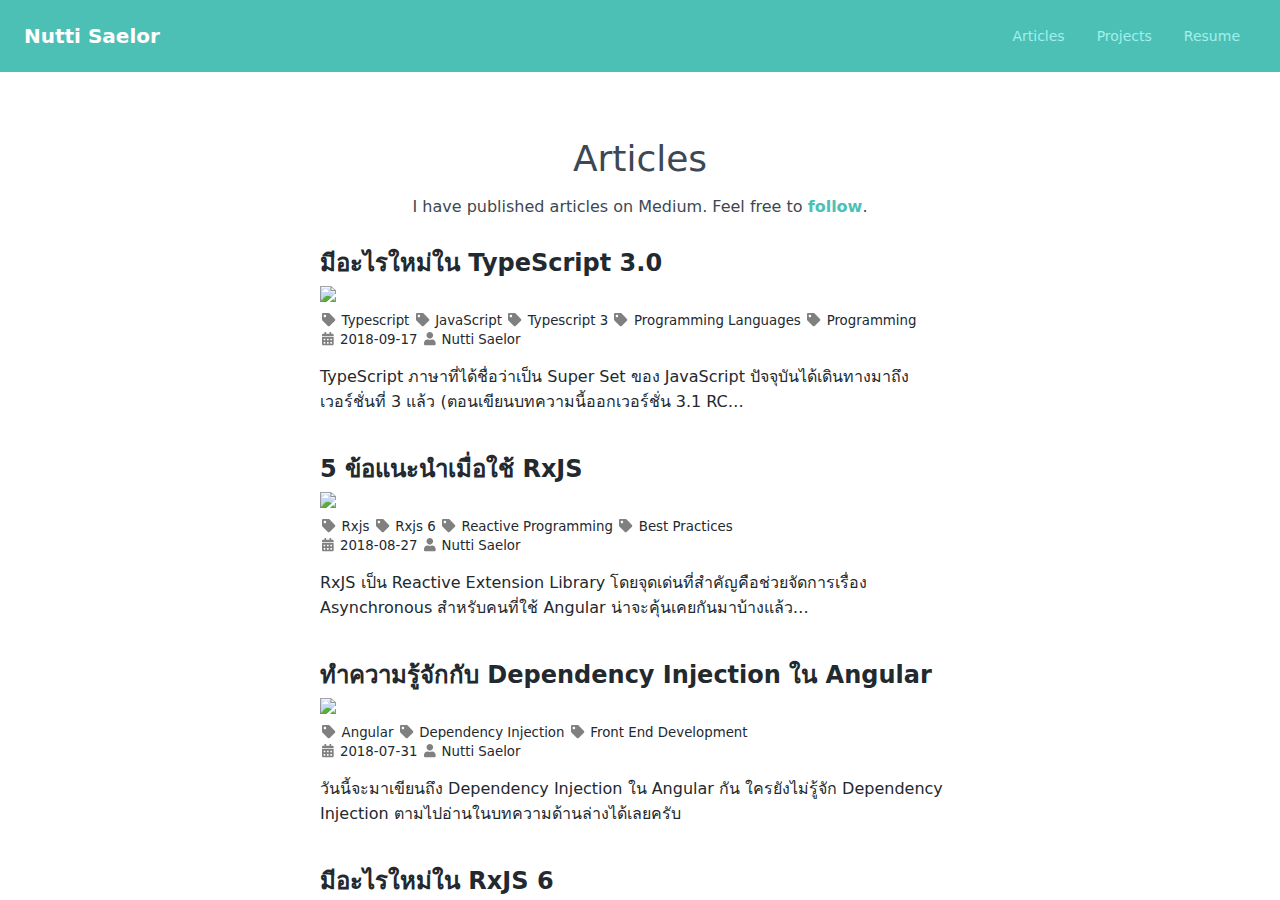
==== commit 0217e291: "add screenshots and fix styles" ====
--- a/article/index.html
+++ b/article/index.html
@@ -1 +1 @@
-<!DOCTYPE html><html><head><meta charSet="utf-8"/><meta http-equiv="x-ua-compatible" content="ie=edge"/><meta name="viewport" content="width=device-width, initial-scale=1, shrink-to-fit=no"/><style data-href="/component---src-pages-article-index-js.eed81490d69a148fc45f.css">html{overflow-y:scroll}body,html{height:100%}body{margin:0}</style><meta name="generator" content="Gatsby 2.0.7"/><script>window.__EMOTION_CRITICAL_CSS_IDS__ = ["yckaeb","1kt3p79","tj8r6c","n4j03w","dfix6y","8yx66","10o51zo","rfu1r8","1iz3ox1","11jk46n","1dejuuq","qflaz","fyupqc","12tccl3","bmgn7i","9qhi0j","1wwwmxy","dnsga8","j6dxyf","m9vetp"];</script><style>.css-yckaeb{box-shadow:none;-webkit-text-decoration:none;text-decoration:none;color:inherit;}.css-1kt3p79{color:#a0f0ed;}.css-tj8r6c{color:gray;margin-left:2px;margin-right:2px;}.css-n4j03w{height:100vh;display:-webkit-box;display:-webkit-flex;display:-ms-flexbox;display:flex;-webkit-flex-direction:column;-ms-flex-direction:column;flex-direction:column;}.css-dfix6y{display:-webkit-box;display:-webkit-flex;display:-ms-flexbox;display:flex;font-family:"system-ui","BlinkMacSystemFont","-apple-system","Segoe UI","Roboto","Oxygen","Ubuntu","Cantarell","Fira Sans","Droid Sans","Helvetica Neue","sans-serif";-webkit-align-items:center;-webkit-box-align:center;-ms-flex-align:center;align-items:center;-webkit-box-pack:justify;-webkit-justify-content:space-between;-ms-flex-pack:justify;justify-content:space-between;-webkit-flex-wrap:wrap;-ms-flex-wrap:wrap;flex-wrap:wrap;background-color:#4dc0b5;padding:1.25rem;}@media (min-width:768px){.css-dfix6y{padding:1.5rem;}}.css-8yx66{display:-webkit-box;display:-webkit-flex;display:-ms-flexbox;display:flex;-webkit-align-items:center;-webkit-box-align:center;-ms-flex-align:center;align-items:center;-webkit-flex-shrink:0;-ms-flex-negative:0;flex-shrink:0;color:#ffffff;}.css-10o51zo{font-weight:600;font-size:1.25rem;}.css-rfu1r8{width:auto;display:-webkit-box;display:-webkit-flex;display:-ms-flexbox;display:flex;-webkit-box-pack:end;-webkit-justify-content:flex-end;-ms-flex-pack:end;justify-content:flex-end;-webkit-align-items:center;-webkit-box-align:center;-ms-flex-align:center;align-items:center;}.css-1iz3ox1{font-size:.875rem;}@media (min-width:992px){.css-1iz3ox1{-webkit-box-flex:1;-webkit-flex-grow:1;-ms-flex-positive:1;flex-grow:1;}}.css-11jk46n{display:inline-block;margin-top:0px;margin-left:0.5rem;}.css-11jk46n:hover{color:#ffffff;}@media (min-width:768px){.css-11jk46n{margin-left:1rem;}}@media (min-width:992px){.css-11jk46n{margin-right:1rem;}}.css-1dejuuq{height:100%;display:-webkit-box;display:-webkit-flex;display:-ms-flexbox;display:flex;-webkit-flex-direction:column;-ms-flex-direction:column;flex-direction:column;-webkit-box-flex:1;-webkit-flex-grow:1;-ms-flex-positive:1;flex-grow:1;}.css-qflaz{font-family:"system-ui","BlinkMacSystemFont","-apple-system","Segoe UI","Roboto","Oxygen","Ubuntu","Cantarell","Fira Sans","Droid Sans","Helvetica Neue","sans-serif";margin-left:auto;margin-right:auto;padding:2rem;}.css-fyupqc{margin-left:1rem;margin-right:1rem;margin-top:2rem;margin-bottom:2rem;text-align:center;color:#3d4852;}.css-12tccl3{margin-bottom:1rem;font-size:2.25rem;line-height:1.25;margin-top:0px;font-weight:500;}.css-bmgn7i{-webkit-text-decoration:none;text-decoration:none;color:#4dc0b5;font-weight:700;}.css-9qhi0j{-webkit-text-decoration:none;text-decoration:none;color:#22292f;}.css-1wwwmxy{margin-bottom:2.5rem;max-width:40rem;}.css-dnsga8{font-size:1.5rem;line-height:1.25;margin-bottom:0.5rem;}.css-j6dxyf{display:block;width:100%;margin-left:0px;margin-right:1rem;margin-bottom:0.5rem;}.css-m9vetp{font-family:"system-ui","BlinkMacSystemFont","-apple-system","Segoe UI","Roboto","Oxygen","Ubuntu","Cantarell","Fira Sans","Droid Sans","Helvetica Neue","sans-serif";display:-webkit-box;display:-webkit-flex;display:-ms-flexbox;display:flex;-webkit-box-pack:center;-webkit-justify-content:center;-ms-flex-pack:center;justify-content:center;min-height:1.5rem;padding-bottom:0.25rem;}</style><link rel="shortcut icon" href="/icons/icon-48x48.png"/><link rel="manifest" href="/manifest.webmanifest"/><meta name="theme-color" content="#4dc0b5"/><link as="script" rel="preload" href="/component---src-pages-article-index-js-1ff27017cb6ff06bedcb.js"/><link as="script" rel="preload" href="/0-c7cbfd111c66fcde0f8f.js"/><link as="script" rel="preload" href="/app-d9bac60854dcf6ff227e.js"/><link as="script" rel="preload" href="/webpack-runtime-35ef40a5ad3caf9aab78.js"/><link rel="preload" href="/static/d/771/path---article-c-3-a-1f6-fUwI7A56PXU876lMtWLICpTywA.json" as="fetch" crossOrigin="use-credentials"/></head><body><div id="___gatsby"><div style="outline:none" tabindex="-1" role="group"><div class="css-n4j03w ei365hv0"><nav class="css-dfix6y e1valow30"><a class="css-yckaeb" href="/"><div class="css-8yx66 e1valow31"><span class="css-10o51zo e1valow32">Nutti Saelor</span></div></a><div class="css-rfu1r8 e1valow33"><div class="css-1iz3ox1 e1valow34"><a class="css-1kt3p79" href="/article"><span class="css-11jk46n e1valow35">Articles</span></a><a class="css-1kt3p79" href="/project"><span class="css-11jk46n e1valow35">Projects</span></a><a class="css-1kt3p79" href="/resume"><span class="css-11jk46n e1valow35">Resume</span></a></div></div></nav><div class="css-1dejuuq ei365hv1"><article class="css-qflaz e1oxt2ww0"><div class="css-fyupqc e1toedz21"><h2 class="css-12tccl3 e1toedz22">Articles</h2><div>I have published articles on Medium. Feel free to<!-- --> <a href="https://medium.com/@leelorz6/" class="css-bmgn7i e1oxt2ww1">follow</a>.</div></div><a target="_blank" href="https://medium.com/@leelorz6/a58106d8b022" class="css-9qhi0j e14mn3180"><div class="css-1wwwmxy e14mn3181"><h3 class="css-dnsga8 e14mn3182">5 ข้อแนะนำเมื่อใช้ RxJS</h3><img src="https://miro.medium.com/fit/c/1400/420/1*V0U3kCGNgupnIGOJlzboog.jpeg" class="css-j6dxyf e14mn3183"/><div></div><small><svg aria-hidden="true" data-prefix="fas" data-icon="tag" class="svg-inline--fa fa-tag fa-w-16 css-tj8r6c" role="img" xmlns="http://www.w3.org/2000/svg" viewBox="0 0 512 512"><path fill="currentColor" d="M0 252.118V48C0 21.49 21.49 0 48 0h204.118a48 48 0 0 1 33.941 14.059l211.882 211.882c18.745 18.745 18.745 49.137 0 67.882L293.823 497.941c-18.745 18.745-49.137 18.745-67.882 0L14.059 286.059A48 48 0 0 1 0 252.118zM112 64c-26.51 0-48 21.49-48 48s21.49 48 48 48 48-21.49 48-48-21.49-48-48-48z"></path></svg> Rxjs </small><small><svg aria-hidden="true" data-prefix="fas" data-icon="tag" class="svg-inline--fa fa-tag fa-w-16 css-tj8r6c" role="img" xmlns="http://www.w3.org/2000/svg" viewBox="0 0 512 512"><path fill="currentColor" d="M0 252.118V48C0 21.49 21.49 0 48 0h204.118a48 48 0 0 1 33.941 14.059l211.882 211.882c18.745 18.745 18.745 49.137 0 67.882L293.823 497.941c-18.745 18.745-49.137 18.745-67.882 0L14.059 286.059A48 48 0 0 1 0 252.118zM112 64c-26.51 0-48 21.49-48 48s21.49 48 48 48 48-21.49 48-48-21.49-48-48-48z"></path></svg> Rxjs 6 </small><small><svg aria-hidden="true" data-prefix="fas" data-icon="tag" class="svg-inline--fa fa-tag fa-w-16 css-tj8r6c" role="img" xmlns="http://www.w3.org/2000/svg" viewBox="0 0 512 512"><path fill="currentColor" d="M0 252.118V48C0 21.49 21.49 0 48 0h204.118a48 48 0 0 1 33.941 14.059l211.882 211.882c18.745 18.745 18.745 49.137 0 67.882L293.823 497.941c-18.745 18.745-49.137 18.745-67.882 0L14.059 286.059A48 48 0 0 1 0 252.118zM112 64c-26.51 0-48 21.49-48 48s21.49 48 48 48 48-21.49 48-48-21.49-48-48-48z"></path></svg> Reactive Programming </small><small><svg aria-hidden="true" data-prefix="fas" data-icon="tag" class="svg-inline--fa fa-tag fa-w-16 css-tj8r6c" role="img" xmlns="http://www.w3.org/2000/svg" viewBox="0 0 512 512"><path fill="currentColor" d="M0 252.118V48C0 21.49 21.49 0 48 0h204.118a48 48 0 0 1 33.941 14.059l211.882 211.882c18.745 18.745 18.745 49.137 0 67.882L293.823 497.941c-18.745 18.745-49.137 18.745-67.882 0L14.059 286.059A48 48 0 0 1 0 252.118zM112 64c-26.51 0-48 21.49-48 48s21.49 48 48 48 48-21.49 48-48-21.49-48-48-48z"></path></svg> Best Practices </small><br/><small><svg aria-hidden="true" data-prefix="fas" data-icon="calendar-alt" class="svg-inline--fa fa-calendar-alt fa-w-14 css-tj8r6c" role="img" xmlns="http://www.w3.org/2000/svg" viewBox="0 0 448 512"><path fill="currentColor" d="M436 160H12c-6.6 0-12-5.4-12-12v-36c0-26.5 21.5-48 48-48h48V12c0-6.6 5.4-12 12-12h40c6.6 0 12 5.4 12 12v52h128V12c0-6.6 5.4-12 12-12h40c6.6 0 12 5.4 12 12v52h48c26.5 0 48 21.5 48 48v36c0 6.6-5.4 12-12 12zM12 192h424c6.6 0 12 5.4 12 12v260c0 26.5-21.5 48-48 48H48c-26.5 0-48-21.5-48-48V204c0-6.6 5.4-12 12-12zm116 204c0-6.6-5.4-12-12-12H76c-6.6 0-12 5.4-12 12v40c0 6.6 5.4 12 12 12h40c6.6 0 12-5.4 12-12v-40zm0-128c0-6.6-5.4-12-12-12H76c-6.6 0-12 5.4-12 12v40c0 6.6 5.4 12 12 12h40c6.6 0 12-5.4 12-12v-40zm128 128c0-6.6-5.4-12-12-12h-40c-6.6 0-12 5.4-12 12v40c0 6.6 5.4 12 12 12h40c6.6 0 12-5.4 12-12v-40zm0-128c0-6.6-5.4-12-12-12h-40c-6.6 0-12 5.4-12 12v40c0 6.6 5.4 12 12 12h40c6.6 0 12-5.4 12-12v-40zm128 128c0-6.6-5.4-12-12-12h-40c-6.6 0-12 5.4-12 12v40c0 6.6 5.4 12 12 12h40c6.6 0 12-5.4 12-12v-40zm0-128c0-6.6-5.4-12-12-12h-40c-6.6 0-12 5.4-12 12v40c0 6.6 5.4 12 12 12h40c6.6 0 12-5.4 12-12v-40z"></path></svg> <!-- -->2018-09-22<!-- --> <svg aria-hidden="true" data-prefix="fas" data-icon="user" class="svg-inline--fa fa-user fa-w-14 css-tj8r6c" role="img" xmlns="http://www.w3.org/2000/svg" viewBox="0 0 448 512"><path fill="currentColor" d="M224 256c70.7 0 128-57.3 128-128S294.7 0 224 0 96 57.3 96 128s57.3 128 128 128zm89.6 32h-16.7c-22.2 10.2-46.9 16-72.9 16s-50.6-5.8-72.9-16h-16.7C60.2 288 0 348.2 0 422.4V464c0 26.5 21.5 48 48 48h352c26.5 0 48-21.5 48-48v-41.6c0-74.2-60.2-134.4-134.4-134.4z"></path></svg> <!-- -->Nutti Saelor</small><p>RxJS เป็น Reactive Extension Library โดยจุดเด่นที่สำคัญคือช่วยจัดการเรื่อง Asynchronous สำหรับคนที่ใช้ Angular น่าจะคุ้นเคยกันมาบ้างแล้ว…</p></div></a><a target="_blank" href="https://medium.com/@leelorz6/b445121851e6" class="css-9qhi0j e14mn3180"><div class="css-1wwwmxy e14mn3181"><h3 class="css-dnsga8 e14mn3182">มีอะไรใหม่ใน TypeScript 3.0</h3><img src="https://miro.medium.com/fit/c/1400/420/1*IhjaKmUjhm2XMQnq8-xgKA.jpeg" class="css-j6dxyf e14mn3183"/><div></div><small><svg aria-hidden="true" data-prefix="fas" data-icon="tag" class="svg-inline--fa fa-tag fa-w-16 css-tj8r6c" role="img" xmlns="http://www.w3.org/2000/svg" viewBox="0 0 512 512"><path fill="currentColor" d="M0 252.118V48C0 21.49 21.49 0 48 0h204.118a48 48 0 0 1 33.941 14.059l211.882 211.882c18.745 18.745 18.745 49.137 0 67.882L293.823 497.941c-18.745 18.745-49.137 18.745-67.882 0L14.059 286.059A48 48 0 0 1 0 252.118zM112 64c-26.51 0-48 21.49-48 48s21.49 48 48 48 48-21.49 48-48-21.49-48-48-48z"></path></svg> Typescript </small><small><svg aria-hidden="true" data-prefix="fas" data-icon="tag" class="svg-inline--fa fa-tag fa-w-16 css-tj8r6c" role="img" xmlns="http://www.w3.org/2000/svg" viewBox="0 0 512 512"><path fill="currentColor" d="M0 252.118V48C0 21.49 21.49 0 48 0h204.118a48 48 0 0 1 33.941 14.059l211.882 211.882c18.745 18.745 18.745 49.137 0 67.882L293.823 497.941c-18.745 18.745-49.137 18.745-67.882 0L14.059 286.059A48 48 0 0 1 0 252.118zM112 64c-26.51 0-48 21.49-48 48s21.49 48 48 48 48-21.49 48-48-21.49-48-48-48z"></path></svg> JavaScript </small><small><svg aria-hidden="true" data-prefix="fas" data-icon="tag" class="svg-inline--fa fa-tag fa-w-16 css-tj8r6c" role="img" xmlns="http://www.w3.org/2000/svg" viewBox="0 0 512 512"><path fill="currentColor" d="M0 252.118V48C0 21.49 21.49 0 48 0h204.118a48 48 0 0 1 33.941 14.059l211.882 211.882c18.745 18.745 18.745 49.137 0 67.882L293.823 497.941c-18.745 18.745-49.137 18.745-67.882 0L14.059 286.059A48 48 0 0 1 0 252.118zM112 64c-26.51 0-48 21.49-48 48s21.49 48 48 48 48-21.49 48-48-21.49-48-48-48z"></path></svg> Typescript 3 </small><small><svg aria-hidden="true" data-prefix="fas" data-icon="tag" class="svg-inline--fa fa-tag fa-w-16 css-tj8r6c" role="img" xmlns="http://www.w3.org/2000/svg" viewBox="0 0 512 512"><path fill="currentColor" d="M0 252.118V48C0 21.49 21.49 0 48 0h204.118a48 48 0 0 1 33.941 14.059l211.882 211.882c18.745 18.745 18.745 49.137 0 67.882L293.823 497.941c-18.745 18.745-49.137 18.745-67.882 0L14.059 286.059A48 48 0 0 1 0 252.118zM112 64c-26.51 0-48 21.49-48 48s21.49 48 48 48 48-21.49 48-48-21.49-48-48-48z"></path></svg> Programming Languages </small><small><svg aria-hidden="true" data-prefix="fas" data-icon="tag" class="svg-inline--fa fa-tag fa-w-16 css-tj8r6c" role="img" xmlns="http://www.w3.org/2000/svg" viewBox="0 0 512 512"><path fill="currentColor" d="M0 252.118V48C0 21.49 21.49 0 48 0h204.118a48 48 0 0 1 33.941 14.059l211.882 211.882c18.745 18.745 18.745 49.137 0 67.882L293.823 497.941c-18.745 18.745-49.137 18.745-67.882 0L14.059 286.059A48 48 0 0 1 0 252.118zM112 64c-26.51 0-48 21.49-48 48s21.49 48 48 48 48-21.49 48-48-21.49-48-48-48z"></path></svg> Programming </small><br/><small><svg aria-hidden="true" data-prefix="fas" data-icon="calendar-alt" class="svg-inline--fa fa-calendar-alt fa-w-14 css-tj8r6c" role="img" xmlns="http://www.w3.org/2000/svg" viewBox="0 0 448 512"><path fill="currentColor" d="M436 160H12c-6.6 0-12-5.4-12-12v-36c0-26.5 21.5-48 48-48h48V12c0-6.6 5.4-12 12-12h40c6.6 0 12 5.4 12 12v52h128V12c0-6.6 5.4-12 12-12h40c6.6 0 12 5.4 12 12v52h48c26.5 0 48 21.5 48 48v36c0 6.6-5.4 12-12 12zM12 192h424c6.6 0 12 5.4 12 12v260c0 26.5-21.5 48-48 48H48c-26.5 0-48-21.5-48-48V204c0-6.6 5.4-12 12-12zm116 204c0-6.6-5.4-12-12-12H76c-6.6 0-12 5.4-12 12v40c0 6.6 5.4 12 12 12h40c6.6 0 12-5.4 12-12v-40zm0-128c0-6.6-5.4-12-12-12H76c-6.6 0-12 5.4-12 12v40c0 6.6 5.4 12 12 12h40c6.6 0 12-5.4 12-12v-40zm128 128c0-6.6-5.4-12-12-12h-40c-6.6 0-12 5.4-12 12v40c0 6.6 5.4 12 12 12h40c6.6 0 12-5.4 12-12v-40zm0-128c0-6.6-5.4-12-12-12h-40c-6.6 0-12 5.4-12 12v40c0 6.6 5.4 12 12 12h40c6.6 0 12-5.4 12-12v-40zm128 128c0-6.6-5.4-12-12-12h-40c-6.6 0-12 5.4-12 12v40c0 6.6 5.4 12 12 12h40c6.6 0 12-5.4 12-12v-40zm0-128c0-6.6-5.4-12-12-12h-40c-6.6 0-12 5.4-12 12v40c0 6.6 5.4 12 12 12h40c6.6 0 12-5.4 12-12v-40z"></path></svg> <!-- -->2018-09-17<!-- --> <svg aria-hidden="true" data-prefix="fas" data-icon="user" class="svg-inline--fa fa-user fa-w-14 css-tj8r6c" role="img" xmlns="http://www.w3.org/2000/svg" viewBox="0 0 448 512"><path fill="currentColor" d="M224 256c70.7 0 128-57.3 128-128S294.7 0 224 0 96 57.3 96 128s57.3 128 128 128zm89.6 32h-16.7c-22.2 10.2-46.9 16-72.9 16s-50.6-5.8-72.9-16h-16.7C60.2 288 0 348.2 0 422.4V464c0 26.5 21.5 48 48 48h352c26.5 0 48-21.5 48-48v-41.6c0-74.2-60.2-134.4-134.4-134.4z"></path></svg> <!-- -->Nutti Saelor</small><p>TypeScript ภาษาที่ได้ชื่อว่าเป็น Super Set ของ JavaScript ปัจจุบันได้เดินทางมาถึงเวอร์ชั่นที่ 3 แล้ว (ตอนเขียนบทความนี้ออกเวอร์ชั่น 3.1 RC…</p></div></a><a target="_blank" href="https://medium.com/@leelorz6/880cbf483239" class="css-9qhi0j e14mn3180"><div class="css-1wwwmxy e14mn3181"><h3 class="css-dnsga8 e14mn3182">ทำความรู้จักกับ Dependency Injection ใน Angular</h3><img src="https://miro.medium.com/fit/c/1400/420/1*-b8yZ5ZtAlVpkMyZ-bB9pA.jpeg" class="css-j6dxyf e14mn3183"/><div></div><small><svg aria-hidden="true" data-prefix="fas" data-icon="tag" class="svg-inline--fa fa-tag fa-w-16 css-tj8r6c" role="img" xmlns="http://www.w3.org/2000/svg" viewBox="0 0 512 512"><path fill="currentColor" d="M0 252.118V48C0 21.49 21.49 0 48 0h204.118a48 48 0 0 1 33.941 14.059l211.882 211.882c18.745 18.745 18.745 49.137 0 67.882L293.823 497.941c-18.745 18.745-49.137 18.745-67.882 0L14.059 286.059A48 48 0 0 1 0 252.118zM112 64c-26.51 0-48 21.49-48 48s21.49 48 48 48 48-21.49 48-48-21.49-48-48-48z"></path></svg> Angular </small><small><svg aria-hidden="true" data-prefix="fas" data-icon="tag" class="svg-inline--fa fa-tag fa-w-16 css-tj8r6c" role="img" xmlns="http://www.w3.org/2000/svg" viewBox="0 0 512 512"><path fill="currentColor" d="M0 252.118V48C0 21.49 21.49 0 48 0h204.118a48 48 0 0 1 33.941 14.059l211.882 211.882c18.745 18.745 18.745 49.137 0 67.882L293.823 497.941c-18.745 18.745-49.137 18.745-67.882 0L14.059 286.059A48 48 0 0 1 0 252.118zM112 64c-26.51 0-48 21.49-48 48s21.49 48 48 48 48-21.49 48-48-21.49-48-48-48z"></path></svg> Dependency Injection </small><small><svg aria-hidden="true" data-prefix="fas" data-icon="tag" class="svg-inline--fa fa-tag fa-w-16 css-tj8r6c" role="img" xmlns="http://www.w3.org/2000/svg" viewBox="0 0 512 512"><path fill="currentColor" d="M0 252.118V48C0 21.49 21.49 0 48 0h204.118a48 48 0 0 1 33.941 14.059l211.882 211.882c18.745 18.745 18.745 49.137 0 67.882L293.823 497.941c-18.745 18.745-49.137 18.745-67.882 0L14.059 286.059A48 48 0 0 1 0 252.118zM112 64c-26.51 0-48 21.49-48 48s21.49 48 48 48 48-21.49 48-48-21.49-48-48-48z"></path></svg> Front End Development </small><br/><small><svg aria-hidden="true" data-prefix="fas" data-icon="calendar-alt" class="svg-inline--fa fa-calendar-alt fa-w-14 css-tj8r6c" role="img" xmlns="http://www.w3.org/2000/svg" viewBox="0 0 448 512"><path fill="currentColor" d="M436 160H12c-6.6 0-12-5.4-12-12v-36c0-26.5 21.5-48 48-48h48V12c0-6.6 5.4-12 12-12h40c6.6 0 12 5.4 12 12v52h128V12c0-6.6 5.4-12 12-12h40c6.6 0 12 5.4 12 12v52h48c26.5 0 48 21.5 48 48v36c0 6.6-5.4 12-12 12zM12 192h424c6.6 0 12 5.4 12 12v260c0 26.5-21.5 48-48 48H48c-26.5 0-48-21.5-48-48V204c0-6.6 5.4-12 12-12zm116 204c0-6.6-5.4-12-12-12H76c-6.6 0-12 5.4-12 12v40c0 6.6 5.4 12 12 12h40c6.6 0 12-5.4 12-12v-40zm0-128c0-6.6-5.4-12-12-12H76c-6.6 0-12 5.4-12 12v40c0 6.6 5.4 12 12 12h40c6.6 0 12-5.4 12-12v-40zm128 128c0-6.6-5.4-12-12-12h-40c-6.6 0-12 5.4-12 12v40c0 6.6 5.4 12 12 12h40c6.6 0 12-5.4 12-12v-40zm0-128c0-6.6-5.4-12-12-12h-40c-6.6 0-12 5.4-12 12v40c0 6.6 5.4 12 12 12h40c6.6 0 12-5.4 12-12v-40zm128 128c0-6.6-5.4-12-12-12h-40c-6.6 0-12 5.4-12 12v40c0 6.6 5.4 12 12 12h40c6.6 0 12-5.4 12-12v-40zm0-128c0-6.6-5.4-12-12-12h-40c-6.6 0-12 5.4-12 12v40c0 6.6 5.4 12 12 12h40c6.6 0 12-5.4 12-12v-40z"></path></svg> <!-- -->2018-07-31<!-- --> <svg aria-hidden="true" data-prefix="fas" data-icon="user" class="svg-inline--fa fa-user fa-w-14 css-tj8r6c" role="img" xmlns="http://www.w3.org/2000/svg" viewBox="0 0 448 512"><path fill="currentColor" d="M224 256c70.7 0 128-57.3 128-128S294.7 0 224 0 96 57.3 96 128s57.3 128 128 128zm89.6 32h-16.7c-22.2 10.2-46.9 16-72.9 16s-50.6-5.8-72.9-16h-16.7C60.2 288 0 348.2 0 422.4V464c0 26.5 21.5 48 48 48h352c26.5 0 48-21.5 48-48v-41.6c0-74.2-60.2-134.4-134.4-134.4z"></path></svg> <!-- -->Nutti Saelor</small><p>วันนี้จะมาเขียนถึง Dependency Injection ใน Angular กัน ใครยังไม่รู้จัก Dependency Injection ตามไปอ่านในบทความด้านล่างได้เลยครับ</p></div></a><a target="_blank" href="https://medium.com/@leelorz6/5646e86d3885" class="css-9qhi0j e14mn3180"><div class="css-1wwwmxy e14mn3181"><h3 class="css-dnsga8 e14mn3182">มีอะไรใหม่ใน RxJS 6</h3><img src="https://miro.medium.com/fit/c/1400/420/1*T63kUrtnF8M6GwoiG9-CZQ.jpeg" class="css-j6dxyf e14mn3183"/><div></div><small><svg aria-hidden="true" data-prefix="fas" data-icon="tag" class="svg-inline--fa fa-tag fa-w-16 css-tj8r6c" role="img" xmlns="http://www.w3.org/2000/svg" viewBox="0 0 512 512"><path fill="currentColor" d="M0 252.118V48C0 21.49 21.49 0 48 0h204.118a48 48 0 0 1 33.941 14.059l211.882 211.882c18.745 18.745 18.745 49.137 0 67.882L293.823 497.941c-18.745 18.745-49.137 18.745-67.882 0L14.059 286.059A48 48 0 0 1 0 252.118zM112 64c-26.51 0-48 21.49-48 48s21.49 48 48 48 48-21.49 48-48-21.49-48-48-48z"></path></svg> Rxjs </small><small><svg aria-hidden="true" data-prefix="fas" data-icon="tag" class="svg-inline--fa fa-tag fa-w-16 css-tj8r6c" role="img" xmlns="http://www.w3.org/2000/svg" viewBox="0 0 512 512"><path fill="currentColor" d="M0 252.118V48C0 21.49 21.49 0 48 0h204.118a48 48 0 0 1 33.941 14.059l211.882 211.882c18.745 18.745 18.745 49.137 0 67.882L293.823 497.941c-18.745 18.745-49.137 18.745-67.882 0L14.059 286.059A48 48 0 0 1 0 252.118zM112 64c-26.51 0-48 21.49-48 48s21.49 48 48 48 48-21.49 48-48-21.49-48-48-48z"></path></svg> Rxjs 6 </small><small><svg aria-hidden="true" data-prefix="fas" data-icon="tag" class="svg-inline--fa fa-tag fa-w-16 css-tj8r6c" role="img" xmlns="http://www.w3.org/2000/svg" viewBox="0 0 512 512"><path fill="currentColor" d="M0 252.118V48C0 21.49 21.49 0 48 0h204.118a48 48 0 0 1 33.941 14.059l211.882 211.882c18.745 18.745 18.745 49.137 0 67.882L293.823 497.941c-18.745 18.745-49.137 18.745-67.882 0L14.059 286.059A48 48 0 0 1 0 252.118zM112 64c-26.51 0-48 21.49-48 48s21.49 48 48 48 48-21.49 48-48-21.49-48-48-48z"></path></svg> Reactive Programming </small><small><svg aria-hidden="true" data-prefix="fas" data-icon="tag" class="svg-inline--fa fa-tag fa-w-16 css-tj8r6c" role="img" xmlns="http://www.w3.org/2000/svg" viewBox="0 0 512 512"><path fill="currentColor" d="M0 252.118V48C0 21.49 21.49 0 48 0h204.118a48 48 0 0 1 33.941 14.059l211.882 211.882c18.745 18.745 18.745 49.137 0 67.882L293.823 497.941c-18.745 18.745-49.137 18.745-67.882 0L14.059 286.059A48 48 0 0 1 0 252.118zM112 64c-26.51 0-48 21.49-48 48s21.49 48 48 48 48-21.49 48-48-21.49-48-48-48z"></path></svg> Front End Development </small><br/><small><svg aria-hidden="true" data-prefix="fas" data-icon="calendar-alt" class="svg-inline--fa fa-calendar-alt fa-w-14 css-tj8r6c" role="img" xmlns="http://www.w3.org/2000/svg" viewBox="0 0 448 512"><path fill="currentColor" d="M436 160H12c-6.6 0-12-5.4-12-12v-36c0-26.5 21.5-48 48-48h48V12c0-6.6 5.4-12 12-12h40c6.6 0 12 5.4 12 12v52h128V12c0-6.6 5.4-12 12-12h40c6.6 0 12 5.4 12 12v52h48c26.5 0 48 21.5 48 48v36c0 6.6-5.4 12-12 12zM12 192h424c6.6 0 12 5.4 12 12v260c0 26.5-21.5 48-48 48H48c-26.5 0-48-21.5-48-48V204c0-6.6 5.4-12 12-12zm116 204c0-6.6-5.4-12-12-12H76c-6.6 0-12 5.4-12 12v40c0 6.6 5.4 12 12 12h40c6.6 0 12-5.4 12-12v-40zm0-128c0-6.6-5.4-12-12-12H76c-6.6 0-12 5.4-12 12v40c0 6.6 5.4 12 12 12h40c6.6 0 12-5.4 12-12v-40zm128 128c0-6.6-5.4-12-12-12h-40c-6.6 0-12 5.4-12 12v40c0 6.6 5.4 12 12 12h40c6.6 0 12-5.4 12-12v-40zm0-128c0-6.6-5.4-12-12-12h-40c-6.6 0-12 5.4-12 12v40c0 6.6 5.4 12 12 12h40c6.6 0 12-5.4 12-12v-40zm128 128c0-6.6-5.4-12-12-12h-40c-6.6 0-12 5.4-12 12v40c0 6.6 5.4 12 12 12h40c6.6 0 12-5.4 12-12v-40zm0-128c0-6.6-5.4-12-12-12h-40c-6.6 0-12 5.4-12 12v40c0 6.6 5.4 12 12 12h40c6.6 0 12-5.4 12-12v-40z"></path></svg> <!-- -->2018-06-29<!-- --> <svg aria-hidden="true" data-prefix="fas" data-icon="user" class="svg-inline--fa fa-user fa-w-14 css-tj8r6c" role="img" xmlns="http://www.w3.org/2000/svg" viewBox="0 0 448 512"><path fill="currentColor" d="M224 256c70.7 0 128-57.3 128-128S294.7 0 224 0 96 57.3 96 128s57.3 128 128 128zm89.6 32h-16.7c-22.2 10.2-46.9 16-72.9 16s-50.6-5.8-72.9-16h-16.7C60.2 288 0 348.2 0 422.4V464c0 26.5 21.5 48 48 48h352c26.5 0 48-21.5 48-48v-41.6c0-74.2-60.2-134.4-134.4-134.4z"></path></svg> <!-- -->Nutti Saelor</small><p>RxJS หรือ Reactive Extension Library สำหรับ JavaScript ได้เดินทางมาสู่เวอร์ชั่นที่ 6 แล้ว โดยในงาน NgConf 2018 ศาสดา Ben Lesh (เข้าร่วมทีม…</p></div></a><a target="_blank" href="https://medium.com/@leelorz6/e65934326130" class="css-9qhi0j e14mn3180"><div class="css-1wwwmxy e14mn3181"><h3 class="css-dnsga8 e14mn3182">รู้จัก Ivy อนาคตใหม่ของชาว Angular</h3><img src="https://miro.medium.com/fit/c/1400/420/1*7K_wau-RJAXiW2k6Clpzfg.jpeg" class="css-j6dxyf e14mn3183"/><div></div><small><svg aria-hidden="true" data-prefix="fas" data-icon="tag" class="svg-inline--fa fa-tag fa-w-16 css-tj8r6c" role="img" xmlns="http://www.w3.org/2000/svg" viewBox="0 0 512 512"><path fill="currentColor" d="M0 252.118V48C0 21.49 21.49 0 48 0h204.118a48 48 0 0 1 33.941 14.059l211.882 211.882c18.745 18.745 18.745 49.137 0 67.882L293.823 497.941c-18.745 18.745-49.137 18.745-67.882 0L14.059 286.059A48 48 0 0 1 0 252.118zM112 64c-26.51 0-48 21.49-48 48s21.49 48 48 48 48-21.49 48-48-21.49-48-48-48z"></path></svg> Angular </small><small><svg aria-hidden="true" data-prefix="fas" data-icon="tag" class="svg-inline--fa fa-tag fa-w-16 css-tj8r6c" role="img" xmlns="http://www.w3.org/2000/svg" viewBox="0 0 512 512"><path fill="currentColor" d="M0 252.118V48C0 21.49 21.49 0 48 0h204.118a48 48 0 0 1 33.941 14.059l211.882 211.882c18.745 18.745 18.745 49.137 0 67.882L293.823 497.941c-18.745 18.745-49.137 18.745-67.882 0L14.059 286.059A48 48 0 0 1 0 252.118zM112 64c-26.51 0-48 21.49-48 48s21.49 48 48 48 48-21.49 48-48-21.49-48-48-48z"></path></svg> Ivy </small><small><svg aria-hidden="true" data-prefix="fas" data-icon="tag" class="svg-inline--fa fa-tag fa-w-16 css-tj8r6c" role="img" xmlns="http://www.w3.org/2000/svg" viewBox="0 0 512 512"><path fill="currentColor" d="M0 252.118V48C0 21.49 21.49 0 48 0h204.118a48 48 0 0 1 33.941 14.059l211.882 211.882c18.745 18.745 18.745 49.137 0 67.882L293.823 497.941c-18.745 18.745-49.137 18.745-67.882 0L14.059 286.059A48 48 0 0 1 0 252.118zM112 64c-26.51 0-48 21.49-48 48s21.49 48 48 48 48-21.49 48-48-21.49-48-48-48z"></path></svg> Angular Ivy </small><small><svg aria-hidden="true" data-prefix="fas" data-icon="tag" class="svg-inline--fa fa-tag fa-w-16 css-tj8r6c" role="img" xmlns="http://www.w3.org/2000/svg" viewBox="0 0 512 512"><path fill="currentColor" d="M0 252.118V48C0 21.49 21.49 0 48 0h204.118a48 48 0 0 1 33.941 14.059l211.882 211.882c18.745 18.745 18.745 49.137 0 67.882L293.823 497.941c-18.745 18.745-49.137 18.745-67.882 0L14.059 286.059A48 48 0 0 1 0 252.118zM112 64c-26.51 0-48 21.49-48 48s21.49 48 48 48 48-21.49 48-48-21.49-48-48-48z"></path></svg> GoogleIO </small><small><svg aria-hidden="true" data-prefix="fas" data-icon="tag" class="svg-inline--fa fa-tag fa-w-16 css-tj8r6c" role="img" xmlns="http://www.w3.org/2000/svg" viewBox="0 0 512 512"><path fill="currentColor" d="M0 252.118V48C0 21.49 21.49 0 48 0h204.118a48 48 0 0 1 33.941 14.059l211.882 211.882c18.745 18.745 18.745 49.137 0 67.882L293.823 497.941c-18.745 18.745-49.137 18.745-67.882 0L14.059 286.059A48 48 0 0 1 0 252.118zM112 64c-26.51 0-48 21.49-48 48s21.49 48 48 48 48-21.49 48-48-21.49-48-48-48z"></path></svg> Front End Development </small><br/><small><svg aria-hidden="true" data-prefix="fas" data-icon="calendar-alt" class="svg-inline--fa fa-calendar-alt fa-w-14 css-tj8r6c" role="img" xmlns="http://www.w3.org/2000/svg" viewBox="0 0 448 512"><path fill="currentColor" d="M436 160H12c-6.6 0-12-5.4-12-12v-36c0-26.5 21.5-48 48-48h48V12c0-6.6 5.4-12 12-12h40c6.6 0 12 5.4 12 12v52h128V12c0-6.6 5.4-12 12-12h40c6.6 0 12 5.4 12 12v52h48c26.5 0 48 21.5 48 48v36c0 6.6-5.4 12-12 12zM12 192h424c6.6 0 12 5.4 12 12v260c0 26.5-21.5 48-48 48H48c-26.5 0-48-21.5-48-48V204c0-6.6 5.4-12 12-12zm116 204c0-6.6-5.4-12-12-12H76c-6.6 0-12 5.4-12 12v40c0 6.6 5.4 12 12 12h40c6.6 0 12-5.4 12-12v-40zm0-128c0-6.6-5.4-12-12-12H76c-6.6 0-12 5.4-12 12v40c0 6.6 5.4 12 12 12h40c6.6 0 12-5.4 12-12v-40zm128 128c0-6.6-5.4-12-12-12h-40c-6.6 0-12 5.4-12 12v40c0 6.6 5.4 12 12 12h40c6.6 0 12-5.4 12-12v-40zm0-128c0-6.6-5.4-12-12-12h-40c-6.6 0-12 5.4-12 12v40c0 6.6 5.4 12 12 12h40c6.6 0 12-5.4 12-12v-40zm128 128c0-6.6-5.4-12-12-12h-40c-6.6 0-12 5.4-12 12v40c0 6.6 5.4 12 12 12h40c6.6 0 12-5.4 12-12v-40zm0-128c0-6.6-5.4-12-12-12h-40c-6.6 0-12 5.4-12 12v40c0 6.6 5.4 12 12 12h40c6.6 0 12-5.4 12-12v-40z"></path></svg> <!-- -->2018-05-16<!-- --> <svg aria-hidden="true" data-prefix="fas" data-icon="user" class="svg-inline--fa fa-user fa-w-14 css-tj8r6c" role="img" xmlns="http://www.w3.org/2000/svg" viewBox="0 0 448 512"><path fill="currentColor" d="M224 256c70.7 0 128-57.3 128-128S294.7 0 224 0 96 57.3 96 128s57.3 128 128 128zm89.6 32h-16.7c-22.2 10.2-46.9 16-72.9 16s-50.6-5.8-72.9-16h-16.7C60.2 288 0 348.2 0 422.4V464c0 26.5 21.5 48 48 48h352c26.5 0 48-21.5 48-48v-41.6c0-74.2-60.2-134.4-134.4-134.4z"></path></svg> <!-- -->Nutti Saelor</small><p>ก่อนจะเข้าสู่บทความ ขอเล่าถึงงานที่เพิ่งจบไปอย่าง Google I/O 2018 โดยในงานส่วนใหญ่จะเน้นไปที่ Android, Flutter, AI และ Machine Learning…</p></div></a><a target="_blank" href="https://medium.com/@leelorz6/ef854b2d72a7" class="css-9qhi0j e14mn3180"><div class="css-1wwwmxy e14mn3181"><h3 class="css-dnsga8 e14mn3182">มีอะไรใหม่ใน Angular 6</h3><img src="https://miro.medium.com/fit/c/1400/420/1*loMb9ewI5nAYtamI5jlJlg.png" class="css-j6dxyf e14mn3183"/><div></div><small><svg aria-hidden="true" data-prefix="fas" data-icon="tag" class="svg-inline--fa fa-tag fa-w-16 css-tj8r6c" role="img" xmlns="http://www.w3.org/2000/svg" viewBox="0 0 512 512"><path fill="currentColor" d="M0 252.118V48C0 21.49 21.49 0 48 0h204.118a48 48 0 0 1 33.941 14.059l211.882 211.882c18.745 18.745 18.745 49.137 0 67.882L293.823 497.941c-18.745 18.745-49.137 18.745-67.882 0L14.059 286.059A48 48 0 0 1 0 252.118zM112 64c-26.51 0-48 21.49-48 48s21.49 48 48 48 48-21.49 48-48-21.49-48-48-48z"></path></svg> Angular </small><small><svg aria-hidden="true" data-prefix="fas" data-icon="tag" class="svg-inline--fa fa-tag fa-w-16 css-tj8r6c" role="img" xmlns="http://www.w3.org/2000/svg" viewBox="0 0 512 512"><path fill="currentColor" d="M0 252.118V48C0 21.49 21.49 0 48 0h204.118a48 48 0 0 1 33.941 14.059l211.882 211.882c18.745 18.745 18.745 49.137 0 67.882L293.823 497.941c-18.745 18.745-49.137 18.745-67.882 0L14.059 286.059A48 48 0 0 1 0 252.118zM112 64c-26.51 0-48 21.49-48 48s21.49 48 48 48 48-21.49 48-48-21.49-48-48-48z"></path></svg> Angular 6 </small><small><svg aria-hidden="true" data-prefix="fas" data-icon="tag" class="svg-inline--fa fa-tag fa-w-16 css-tj8r6c" role="img" xmlns="http://www.w3.org/2000/svg" viewBox="0 0 512 512"><path fill="currentColor" d="M0 252.118V48C0 21.49 21.49 0 48 0h204.118a48 48 0 0 1 33.941 14.059l211.882 211.882c18.745 18.745 18.745 49.137 0 67.882L293.823 497.941c-18.745 18.745-49.137 18.745-67.882 0L14.059 286.059A48 48 0 0 1 0 252.118zM112 64c-26.51 0-48 21.49-48 48s21.49 48 48 48 48-21.49 48-48-21.49-48-48-48z"></path></svg> Angular Cli </small><small><svg aria-hidden="true" data-prefix="fas" data-icon="tag" class="svg-inline--fa fa-tag fa-w-16 css-tj8r6c" role="img" xmlns="http://www.w3.org/2000/svg" viewBox="0 0 512 512"><path fill="currentColor" d="M0 252.118V48C0 21.49 21.49 0 48 0h204.118a48 48 0 0 1 33.941 14.059l211.882 211.882c18.745 18.745 18.745 49.137 0 67.882L293.823 497.941c-18.745 18.745-49.137 18.745-67.882 0L14.059 286.059A48 48 0 0 1 0 252.118zM112 64c-26.51 0-48 21.49-48 48s21.49 48 48 48 48-21.49 48-48-21.49-48-48-48z"></path></svg> Angular Ivy </small><small><svg aria-hidden="true" data-prefix="fas" data-icon="tag" class="svg-inline--fa fa-tag fa-w-16 css-tj8r6c" role="img" xmlns="http://www.w3.org/2000/svg" viewBox="0 0 512 512"><path fill="currentColor" d="M0 252.118V48C0 21.49 21.49 0 48 0h204.118a48 48 0 0 1 33.941 14.059l211.882 211.882c18.745 18.745 18.745 49.137 0 67.882L293.823 497.941c-18.745 18.745-49.137 18.745-67.882 0L14.059 286.059A48 48 0 0 1 0 252.118zM112 64c-26.51 0-48 21.49-48 48s21.49 48 48 48 48-21.49 48-48-21.49-48-48-48z"></path></svg> Front End Development </small><br/><small><svg aria-hidden="true" data-prefix="fas" data-icon="calendar-alt" class="svg-inline--fa fa-calendar-alt fa-w-14 css-tj8r6c" role="img" xmlns="http://www.w3.org/2000/svg" viewBox="0 0 448 512"><path fill="currentColor" d="M436 160H12c-6.6 0-12-5.4-12-12v-36c0-26.5 21.5-48 48-48h48V12c0-6.6 5.4-12 12-12h40c6.6 0 12 5.4 12 12v52h128V12c0-6.6 5.4-12 12-12h40c6.6 0 12 5.4 12 12v52h48c26.5 0 48 21.5 48 48v36c0 6.6-5.4 12-12 12zM12 192h424c6.6 0 12 5.4 12 12v260c0 26.5-21.5 48-48 48H48c-26.5 0-48-21.5-48-48V204c0-6.6 5.4-12 12-12zm116 204c0-6.6-5.4-12-12-12H76c-6.6 0-12 5.4-12 12v40c0 6.6 5.4 12 12 12h40c6.6 0 12-5.4 12-12v-40zm0-128c0-6.6-5.4-12-12-12H76c-6.6 0-12 5.4-12 12v40c0 6.6 5.4 12 12 12h40c6.6 0 12-5.4 12-12v-40zm128 128c0-6.6-5.4-12-12-12h-40c-6.6 0-12 5.4-12 12v40c0 6.6 5.4 12 12 12h40c6.6 0 12-5.4 12-12v-40zm0-128c0-6.6-5.4-12-12-12h-40c-6.6 0-12 5.4-12 12v40c0 6.6 5.4 12 12 12h40c6.6 0 12-5.4 12-12v-40zm128 128c0-6.6-5.4-12-12-12h-40c-6.6 0-12 5.4-12 12v40c0 6.6 5.4 12 12 12h40c6.6 0 12-5.4 12-12v-40zm0-128c0-6.6-5.4-12-12-12h-40c-6.6 0-12 5.4-12 12v40c0 6.6 5.4 12 12 12h40c6.6 0 12-5.4 12-12v-40z"></path></svg> <!-- -->2018-05-06<!-- --> <svg aria-hidden="true" data-prefix="fas" data-icon="user" class="svg-inline--fa fa-user fa-w-14 css-tj8r6c" role="img" xmlns="http://www.w3.org/2000/svg" viewBox="0 0 448 512"><path fill="currentColor" d="M224 256c70.7 0 128-57.3 128-128S294.7 0 224 0 96 57.3 96 128s57.3 128 128 128zm89.6 32h-16.7c-22.2 10.2-46.9 16-72.9 16s-50.6-5.8-72.9-16h-16.7C60.2 288 0 348.2 0 422.4V464c0 26.5 21.5 48 48 48h352c26.5 0 48-21.5 48-48v-41.6c0-74.2-60.2-134.4-134.4-134.4z"></path></svg> <!-- -->Nutti Saelor</small><p>ได้ฤกษ์เปิดตัวซะทีสำหรับ Angular เวอร์ชั่น 6 เราไปดูกันดีกว่าว่ามีอะไรใหม่ใน Angular 6 บ้าง</p></div></a><a target="_blank" href="https://medium.com/@leelorz6/ca16a19631dc" class="css-9qhi0j e14mn3180"><div class="css-1wwwmxy e14mn3181"><h3 class="css-dnsga8 e14mn3182">MVC MVP MVVM คืออะไร และต่างกันอย่างไร</h3><img src="https://miro.medium.com/fit/c/1400/420/1*GTarwNjwSbDQg7j-KgIA9g.png" class="css-j6dxyf e14mn3183"/><div></div><small><svg aria-hidden="true" data-prefix="fas" data-icon="tag" class="svg-inline--fa fa-tag fa-w-16 css-tj8r6c" role="img" xmlns="http://www.w3.org/2000/svg" viewBox="0 0 512 512"><path fill="currentColor" d="M0 252.118V48C0 21.49 21.49 0 48 0h204.118a48 48 0 0 1 33.941 14.059l211.882 211.882c18.745 18.745 18.745 49.137 0 67.882L293.823 497.941c-18.745 18.745-49.137 18.745-67.882 0L14.059 286.059A48 48 0 0 1 0 252.118zM112 64c-26.51 0-48 21.49-48 48s21.49 48 48 48 48-21.49 48-48-21.49-48-48-48z"></path></svg> Mvc </small><small><svg aria-hidden="true" data-prefix="fas" data-icon="tag" class="svg-inline--fa fa-tag fa-w-16 css-tj8r6c" role="img" xmlns="http://www.w3.org/2000/svg" viewBox="0 0 512 512"><path fill="currentColor" d="M0 252.118V48C0 21.49 21.49 0 48 0h204.118a48 48 0 0 1 33.941 14.059l211.882 211.882c18.745 18.745 18.745 49.137 0 67.882L293.823 497.941c-18.745 18.745-49.137 18.745-67.882 0L14.059 286.059A48 48 0 0 1 0 252.118zM112 64c-26.51 0-48 21.49-48 48s21.49 48 48 48 48-21.49 48-48-21.49-48-48-48z"></path></svg> MVP </small><small><svg aria-hidden="true" data-prefix="fas" data-icon="tag" class="svg-inline--fa fa-tag fa-w-16 css-tj8r6c" role="img" xmlns="http://www.w3.org/2000/svg" viewBox="0 0 512 512"><path fill="currentColor" d="M0 252.118V48C0 21.49 21.49 0 48 0h204.118a48 48 0 0 1 33.941 14.059l211.882 211.882c18.745 18.745 18.745 49.137 0 67.882L293.823 497.941c-18.745 18.745-49.137 18.745-67.882 0L14.059 286.059A48 48 0 0 1 0 252.118zM112 64c-26.51 0-48 21.49-48 48s21.49 48 48 48 48-21.49 48-48-21.49-48-48-48z"></path></svg> Android Mvp </small><small><svg aria-hidden="true" data-prefix="fas" data-icon="tag" class="svg-inline--fa fa-tag fa-w-16 css-tj8r6c" role="img" xmlns="http://www.w3.org/2000/svg" viewBox="0 0 512 512"><path fill="currentColor" d="M0 252.118V48C0 21.49 21.49 0 48 0h204.118a48 48 0 0 1 33.941 14.059l211.882 211.882c18.745 18.745 18.745 49.137 0 67.882L293.823 497.941c-18.745 18.745-49.137 18.745-67.882 0L14.059 286.059A48 48 0 0 1 0 252.118zM112 64c-26.51 0-48 21.49-48 48s21.49 48 48 48 48-21.49 48-48-21.49-48-48-48z"></path></svg> Mvvm </small><small><svg aria-hidden="true" data-prefix="fas" data-icon="tag" class="svg-inline--fa fa-tag fa-w-16 css-tj8r6c" role="img" xmlns="http://www.w3.org/2000/svg" viewBox="0 0 512 512"><path fill="currentColor" d="M0 252.118V48C0 21.49 21.49 0 48 0h204.118a48 48 0 0 1 33.941 14.059l211.882 211.882c18.745 18.745 18.745 49.137 0 67.882L293.823 497.941c-18.745 18.745-49.137 18.745-67.882 0L14.059 286.059A48 48 0 0 1 0 252.118zM112 64c-26.51 0-48 21.49-48 48s21.49 48 48 48 48-21.49 48-48-21.49-48-48-48z"></path></svg> Design Patterns </small><br/><small><svg aria-hidden="true" data-prefix="fas" data-icon="calendar-alt" class="svg-inline--fa fa-calendar-alt fa-w-14 css-tj8r6c" role="img" xmlns="http://www.w3.org/2000/svg" viewBox="0 0 448 512"><path fill="currentColor" d="M436 160H12c-6.6 0-12-5.4-12-12v-36c0-26.5 21.5-48 48-48h48V12c0-6.6 5.4-12 12-12h40c6.6 0 12 5.4 12 12v52h128V12c0-6.6 5.4-12 12-12h40c6.6 0 12 5.4 12 12v52h48c26.5 0 48 21.5 48 48v36c0 6.6-5.4 12-12 12zM12 192h424c6.6 0 12 5.4 12 12v260c0 26.5-21.5 48-48 48H48c-26.5 0-48-21.5-48-48V204c0-6.6 5.4-12 12-12zm116 204c0-6.6-5.4-12-12-12H76c-6.6 0-12 5.4-12 12v40c0 6.6 5.4 12 12 12h40c6.6 0 12-5.4 12-12v-40zm0-128c0-6.6-5.4-12-12-12H76c-6.6 0-12 5.4-12 12v40c0 6.6 5.4 12 12 12h40c6.6 0 12-5.4 12-12v-40zm128 128c0-6.6-5.4-12-12-12h-40c-6.6 0-12 5.4-12 12v40c0 6.6 5.4 12 12 12h40c6.6 0 12-5.4 12-12v-40zm0-128c0-6.6-5.4-12-12-12h-40c-6.6 0-12 5.4-12 12v40c0 6.6 5.4 12 12 12h40c6.6 0 12-5.4 12-12v-40zm128 128c0-6.6-5.4-12-12-12h-40c-6.6 0-12 5.4-12 12v40c0 6.6 5.4 12 12 12h40c6.6 0 12-5.4 12-12v-40zm0-128c0-6.6-5.4-12-12-12h-40c-6.6 0-12 5.4-12 12v40c0 6.6 5.4 12 12 12h40c6.6 0 12-5.4 12-12v-40z"></path></svg> <!-- -->2017-08-03<!-- --> <svg aria-hidden="true" data-prefix="fas" data-icon="user" class="svg-inline--fa fa-user fa-w-14 css-tj8r6c" role="img" xmlns="http://www.w3.org/2000/svg" viewBox="0 0 448 512"><path fill="currentColor" d="M224 256c70.7 0 128-57.3 128-128S294.7 0 224 0 96 57.3 96 128s57.3 128 128 128zm89.6 32h-16.7c-22.2 10.2-46.9 16-72.9 16s-50.6-5.8-72.9-16h-16.7C60.2 288 0 348.2 0 422.4V464c0 26.5 21.5 48 48 48h352c26.5 0 48-21.5 48-48v-41.6c0-74.2-60.2-134.4-134.4-134.4z"></path></svg> <!-- -->Nutti Saelor</small><p>สวัสดีครับ วันนี้เราจะมาว่ากันถึงเรื่องของ Application Structure/Application Pattern หรือ Design Pattern แล้วแต่จะเรียกกันนะครับ…</p></div></a><a target="_blank" href="https://medium.com/@leelorz6/85e48a6b8ff8" class="css-9qhi0j e14mn3180"><div class="css-1wwwmxy e14mn3181"><h3 class="css-dnsga8 e14mn3182">รู้จัก Architecture Component ของใหม่จาก Google ที่จะมาช่วยจัดการ project ของคุณ</h3><img src="https://miro.medium.com/fit/c/1400/420/1*ELcD9xJDzMew34yfbxNSYA.png" class="css-j6dxyf e14mn3183"/><div></div><small><svg aria-hidden="true" data-prefix="fas" data-icon="tag" class="svg-inline--fa fa-tag fa-w-16 css-tj8r6c" role="img" xmlns="http://www.w3.org/2000/svg" viewBox="0 0 512 512"><path fill="currentColor" d="M0 252.118V48C0 21.49 21.49 0 48 0h204.118a48 48 0 0 1 33.941 14.059l211.882 211.882c18.745 18.745 18.745 49.137 0 67.882L293.823 497.941c-18.745 18.745-49.137 18.745-67.882 0L14.059 286.059A48 48 0 0 1 0 252.118zM112 64c-26.51 0-48 21.49-48 48s21.49 48 48 48 48-21.49 48-48-21.49-48-48-48z"></path></svg> Android </small><small><svg aria-hidden="true" data-prefix="fas" data-icon="tag" class="svg-inline--fa fa-tag fa-w-16 css-tj8r6c" role="img" xmlns="http://www.w3.org/2000/svg" viewBox="0 0 512 512"><path fill="currentColor" d="M0 252.118V48C0 21.49 21.49 0 48 0h204.118a48 48 0 0 1 33.941 14.059l211.882 211.882c18.745 18.745 18.745 49.137 0 67.882L293.823 497.941c-18.745 18.745-49.137 18.745-67.882 0L14.059 286.059A48 48 0 0 1 0 252.118zM112 64c-26.51 0-48 21.49-48 48s21.49 48 48 48 48-21.49 48-48-21.49-48-48-48z"></path></svg> Architecture Components </small><small><svg aria-hidden="true" data-prefix="fas" data-icon="tag" class="svg-inline--fa fa-tag fa-w-16 css-tj8r6c" role="img" xmlns="http://www.w3.org/2000/svg" viewBox="0 0 512 512"><path fill="currentColor" d="M0 252.118V48C0 21.49 21.49 0 48 0h204.118a48 48 0 0 1 33.941 14.059l211.882 211.882c18.745 18.745 18.745 49.137 0 67.882L293.823 497.941c-18.745 18.745-49.137 18.745-67.882 0L14.059 286.059A48 48 0 0 1 0 252.118zM112 64c-26.51 0-48 21.49-48 48s21.49 48 48 48 48-21.49 48-48-21.49-48-48-48z"></path></svg> Room </small><small><svg aria-hidden="true" data-prefix="fas" data-icon="tag" class="svg-inline--fa fa-tag fa-w-16 css-tj8r6c" role="img" xmlns="http://www.w3.org/2000/svg" viewBox="0 0 512 512"><path fill="currentColor" d="M0 252.118V48C0 21.49 21.49 0 48 0h204.118a48 48 0 0 1 33.941 14.059l211.882 211.882c18.745 18.745 18.745 49.137 0 67.882L293.823 497.941c-18.745 18.745-49.137 18.745-67.882 0L14.059 286.059A48 48 0 0 1 0 252.118zM112 64c-26.51 0-48 21.49-48 48s21.49 48 48 48 48-21.49 48-48-21.49-48-48-48z"></path></svg> Lifecycle </small><small><svg aria-hidden="true" data-prefix="fas" data-icon="tag" class="svg-inline--fa fa-tag fa-w-16 css-tj8r6c" role="img" xmlns="http://www.w3.org/2000/svg" viewBox="0 0 512 512"><path fill="currentColor" d="M0 252.118V48C0 21.49 21.49 0 48 0h204.118a48 48 0 0 1 33.941 14.059l211.882 211.882c18.745 18.745 18.745 49.137 0 67.882L293.823 497.941c-18.745 18.745-49.137 18.745-67.882 0L14.059 286.059A48 48 0 0 1 0 252.118zM112 64c-26.51 0-48 21.49-48 48s21.49 48 48 48 48-21.49 48-48-21.49-48-48-48z"></path></svg> Viewmodel </small><br/><small><svg aria-hidden="true" data-prefix="fas" data-icon="calendar-alt" class="svg-inline--fa fa-calendar-alt fa-w-14 css-tj8r6c" role="img" xmlns="http://www.w3.org/2000/svg" viewBox="0 0 448 512"><path fill="currentColor" d="M436 160H12c-6.6 0-12-5.4-12-12v-36c0-26.5 21.5-48 48-48h48V12c0-6.6 5.4-12 12-12h40c6.6 0 12 5.4 12 12v52h128V12c0-6.6 5.4-12 12-12h40c6.6 0 12 5.4 12 12v52h48c26.5 0 48 21.5 48 48v36c0 6.6-5.4 12-12 12zM12 192h424c6.6 0 12 5.4 12 12v260c0 26.5-21.5 48-48 48H48c-26.5 0-48-21.5-48-48V204c0-6.6 5.4-12 12-12zm116 204c0-6.6-5.4-12-12-12H76c-6.6 0-12 5.4-12 12v40c0 6.6 5.4 12 12 12h40c6.6 0 12-5.4 12-12v-40zm0-128c0-6.6-5.4-12-12-12H76c-6.6 0-12 5.4-12 12v40c0 6.6 5.4 12 12 12h40c6.6 0 12-5.4 12-12v-40zm128 128c0-6.6-5.4-12-12-12h-40c-6.6 0-12 5.4-12 12v40c0 6.6 5.4 12 12 12h40c6.6 0 12-5.4 12-12v-40zm0-128c0-6.6-5.4-12-12-12h-40c-6.6 0-12 5.4-12 12v40c0 6.6 5.4 12 12 12h40c6.6 0 12-5.4 12-12v-40zm128 128c0-6.6-5.4-12-12-12h-40c-6.6 0-12 5.4-12 12v40c0 6.6 5.4 12 12 12h40c6.6 0 12-5.4 12-12v-40zm0-128c0-6.6-5.4-12-12-12h-40c-6.6 0-12 5.4-12 12v40c0 6.6 5.4 12 12 12h40c6.6 0 12-5.4 12-12v-40z"></path></svg> <!-- -->2017-06-01<!-- --> <svg aria-hidden="true" data-prefix="fas" data-icon="user" class="svg-inline--fa fa-user fa-w-14 css-tj8r6c" role="img" xmlns="http://www.w3.org/2000/svg" viewBox="0 0 448 512"><path fill="currentColor" d="M224 256c70.7 0 128-57.3 128-128S294.7 0 224 0 96 57.3 96 128s57.3 128 128 128zm89.6 32h-16.7c-22.2 10.2-46.9 16-72.9 16s-50.6-5.8-72.9-16h-16.7C60.2 288 0 348.2 0 422.4V464c0 26.5 21.5 48 48 48h352c26.5 0 48-21.5 48-48v-41.6c0-74.2-60.2-134.4-134.4-134.4z"></path></svg> <!-- -->Nutti Saelor</small><p>ท่ามกลางกระแสชื่นชมที่ Kotlin ได้ถูกบรรจุเป็นภาษาทางการของ Android มีอีกเรื่องหนึ่งที่น่าสนใจไม่แพ้กันนั่นก็คือ Architecture Components…</p></div></a><a target="_blank" href="https://medium.com/@leelorz6/9fb3f69a7e89" class="css-9qhi0j e14mn3180"><div class="css-1wwwmxy e14mn3181"><h3 class="css-dnsga8 e14mn3182">Dependency Injection บน Android ด้วย Dagger 2</h3><img src="https://miro.medium.com/fit/c/1400/420/1*UxVuZXrhBnAYZVzHnEbeUg.jpeg" class="css-j6dxyf e14mn3183"/><div></div><small><svg aria-hidden="true" data-prefix="fas" data-icon="tag" class="svg-inline--fa fa-tag fa-w-16 css-tj8r6c" role="img" xmlns="http://www.w3.org/2000/svg" viewBox="0 0 512 512"><path fill="currentColor" d="M0 252.118V48C0 21.49 21.49 0 48 0h204.118a48 48 0 0 1 33.941 14.059l211.882 211.882c18.745 18.745 18.745 49.137 0 67.882L293.823 497.941c-18.745 18.745-49.137 18.745-67.882 0L14.059 286.059A48 48 0 0 1 0 252.118zM112 64c-26.51 0-48 21.49-48 48s21.49 48 48 48 48-21.49 48-48-21.49-48-48-48z"></path></svg> Android </small><small><svg aria-hidden="true" data-prefix="fas" data-icon="tag" class="svg-inline--fa fa-tag fa-w-16 css-tj8r6c" role="img" xmlns="http://www.w3.org/2000/svg" viewBox="0 0 512 512"><path fill="currentColor" d="M0 252.118V48C0 21.49 21.49 0 48 0h204.118a48 48 0 0 1 33.941 14.059l211.882 211.882c18.745 18.745 18.745 49.137 0 67.882L293.823 497.941c-18.745 18.745-49.137 18.745-67.882 0L14.059 286.059A48 48 0 0 1 0 252.118zM112 64c-26.51 0-48 21.49-48 48s21.49 48 48 48 48-21.49 48-48-21.49-48-48-48z"></path></svg> Dependency Injection </small><small><svg aria-hidden="true" data-prefix="fas" data-icon="tag" class="svg-inline--fa fa-tag fa-w-16 css-tj8r6c" role="img" xmlns="http://www.w3.org/2000/svg" viewBox="0 0 512 512"><path fill="currentColor" d="M0 252.118V48C0 21.49 21.49 0 48 0h204.118a48 48 0 0 1 33.941 14.059l211.882 211.882c18.745 18.745 18.745 49.137 0 67.882L293.823 497.941c-18.745 18.745-49.137 18.745-67.882 0L14.059 286.059A48 48 0 0 1 0 252.118zM112 64c-26.51 0-48 21.49-48 48s21.49 48 48 48 48-21.49 48-48-21.49-48-48-48z"></path></svg> Dagger 2 </small><small><svg aria-hidden="true" data-prefix="fas" data-icon="tag" class="svg-inline--fa fa-tag fa-w-16 css-tj8r6c" role="img" xmlns="http://www.w3.org/2000/svg" viewBox="0 0 512 512"><path fill="currentColor" d="M0 252.118V48C0 21.49 21.49 0 48 0h204.118a48 48 0 0 1 33.941 14.059l211.882 211.882c18.745 18.745 18.745 49.137 0 67.882L293.823 497.941c-18.745 18.745-49.137 18.745-67.882 0L14.059 286.059A48 48 0 0 1 0 252.118zM112 64c-26.51 0-48 21.49-48 48s21.49 48 48 48 48-21.49 48-48-21.49-48-48-48z"></path></svg> MVP </small><small><svg aria-hidden="true" data-prefix="fas" data-icon="tag" class="svg-inline--fa fa-tag fa-w-16 css-tj8r6c" role="img" xmlns="http://www.w3.org/2000/svg" viewBox="0 0 512 512"><path fill="currentColor" d="M0 252.118V48C0 21.49 21.49 0 48 0h204.118a48 48 0 0 1 33.941 14.059l211.882 211.882c18.745 18.745 18.745 49.137 0 67.882L293.823 497.941c-18.745 18.745-49.137 18.745-67.882 0L14.059 286.059A48 48 0 0 1 0 252.118zM112 64c-26.51 0-48 21.49-48 48s21.49 48 48 48 48-21.49 48-48-21.49-48-48-48z"></path></svg> Mobile Application </small><br/><small><svg aria-hidden="true" data-prefix="fas" data-icon="calendar-alt" class="svg-inline--fa fa-calendar-alt fa-w-14 css-tj8r6c" role="img" xmlns="http://www.w3.org/2000/svg" viewBox="0 0 448 512"><path fill="currentColor" d="M436 160H12c-6.6 0-12-5.4-12-12v-36c0-26.5 21.5-48 48-48h48V12c0-6.6 5.4-12 12-12h40c6.6 0 12 5.4 12 12v52h128V12c0-6.6 5.4-12 12-12h40c6.6 0 12 5.4 12 12v52h48c26.5 0 48 21.5 48 48v36c0 6.6-5.4 12-12 12zM12 192h424c6.6 0 12 5.4 12 12v260c0 26.5-21.5 48-48 48H48c-26.5 0-48-21.5-48-48V204c0-6.6 5.4-12 12-12zm116 204c0-6.6-5.4-12-12-12H76c-6.6 0-12 5.4-12 12v40c0 6.6 5.4 12 12 12h40c6.6 0 12-5.4 12-12v-40zm0-128c0-6.6-5.4-12-12-12H76c-6.6 0-12 5.4-12 12v40c0 6.6 5.4 12 12 12h40c6.6 0 12-5.4 12-12v-40zm128 128c0-6.6-5.4-12-12-12h-40c-6.6 0-12 5.4-12 12v40c0 6.6 5.4 12 12 12h40c6.6 0 12-5.4 12-12v-40zm0-128c0-6.6-5.4-12-12-12h-40c-6.6 0-12 5.4-12 12v40c0 6.6 5.4 12 12 12h40c6.6 0 12-5.4 12-12v-40zm128 128c0-6.6-5.4-12-12-12h-40c-6.6 0-12 5.4-12 12v40c0 6.6 5.4 12 12 12h40c6.6 0 12-5.4 12-12v-40zm0-128c0-6.6-5.4-12-12-12h-40c-6.6 0-12 5.4-12 12v40c0 6.6 5.4 12 12 12h40c6.6 0 12-5.4 12-12v-40z"></path></svg> <!-- -->2017-04-18<!-- --> <svg aria-hidden="true" data-prefix="fas" data-icon="user" class="svg-inline--fa fa-user fa-w-14 css-tj8r6c" role="img" xmlns="http://www.w3.org/2000/svg" viewBox="0 0 448 512"><path fill="currentColor" d="M224 256c70.7 0 128-57.3 128-128S294.7 0 224 0 96 57.3 96 128s57.3 128 128 128zm89.6 32h-16.7c-22.2 10.2-46.9 16-72.9 16s-50.6-5.8-72.9-16h-16.7C60.2 288 0 348.2 0 422.4V464c0 26.5 21.5 48 48 48h352c26.5 0 48-21.5 48-48v-41.6c0-74.2-60.2-134.4-134.4-134.4z"></path></svg> <!-- -->Nutti Saelor</small><p>หลังจากบทความที่แล้วว่ากันเรื่อง Dependency Injection ไปแล้ว วันนี้จะมาต่อยอดเรื่อง Dependency Injection นี่แหละครับ ว่าถ้าเราใช้…</p></div></a><a target="_blank" href="https://medium.com/@leelorz6/6a1a8a2996be" class="css-9qhi0j e14mn3180"><div class="css-1wwwmxy e14mn3181"><h3 class="css-dnsga8 e14mn3182">Dependency Injection คืออะไร</h3><div></div><small><svg aria-hidden="true" data-prefix="fas" data-icon="tag" class="svg-inline--fa fa-tag fa-w-16 css-tj8r6c" role="img" xmlns="http://www.w3.org/2000/svg" viewBox="0 0 512 512"><path fill="currentColor" d="M0 252.118V48C0 21.49 21.49 0 48 0h204.118a48 48 0 0 1 33.941 14.059l211.882 211.882c18.745 18.745 18.745 49.137 0 67.882L293.823 497.941c-18.745 18.745-49.137 18.745-67.882 0L14.059 286.059A48 48 0 0 1 0 252.118zM112 64c-26.51 0-48 21.49-48 48s21.49 48 48 48 48-21.49 48-48-21.49-48-48-48z"></path></svg> Dependency Injection </small><small><svg aria-hidden="true" data-prefix="fas" data-icon="tag" class="svg-inline--fa fa-tag fa-w-16 css-tj8r6c" role="img" xmlns="http://www.w3.org/2000/svg" viewBox="0 0 512 512"><path fill="currentColor" d="M0 252.118V48C0 21.49 21.49 0 48 0h204.118a48 48 0 0 1 33.941 14.059l211.882 211.882c18.745 18.745 18.745 49.137 0 67.882L293.823 497.941c-18.745 18.745-49.137 18.745-67.882 0L14.059 286.059A48 48 0 0 1 0 252.118zM112 64c-26.51 0-48 21.49-48 48s21.49 48 48 48 48-21.49 48-48-21.49-48-48-48z"></path></svg> Programming </small><br/><small><svg aria-hidden="true" data-prefix="fas" data-icon="calendar-alt" class="svg-inline--fa fa-calendar-alt fa-w-14 css-tj8r6c" role="img" xmlns="http://www.w3.org/2000/svg" viewBox="0 0 448 512"><path fill="currentColor" d="M436 160H12c-6.6 0-12-5.4-12-12v-36c0-26.5 21.5-48 48-48h48V12c0-6.6 5.4-12 12-12h40c6.6 0 12 5.4 12 12v52h128V12c0-6.6 5.4-12 12-12h40c6.6 0 12 5.4 12 12v52h48c26.5 0 48 21.5 48 48v36c0 6.6-5.4 12-12 12zM12 192h424c6.6 0 12 5.4 12 12v260c0 26.5-21.5 48-48 48H48c-26.5 0-48-21.5-48-48V204c0-6.6 5.4-12 12-12zm116 204c0-6.6-5.4-12-12-12H76c-6.6 0-12 5.4-12 12v40c0 6.6 5.4 12 12 12h40c6.6 0 12-5.4 12-12v-40zm0-128c0-6.6-5.4-12-12-12H76c-6.6 0-12 5.4-12 12v40c0 6.6 5.4 12 12 12h40c6.6 0 12-5.4 12-12v-40zm128 128c0-6.6-5.4-12-12-12h-40c-6.6 0-12 5.4-12 12v40c0 6.6 5.4 12 12 12h40c6.6 0 12-5.4 12-12v-40zm0-128c0-6.6-5.4-12-12-12h-40c-6.6 0-12 5.4-12 12v40c0 6.6 5.4 12 12 12h40c6.6 0 12-5.4 12-12v-40zm128 128c0-6.6-5.4-12-12-12h-40c-6.6 0-12 5.4-12 12v40c0 6.6 5.4 12 12 12h40c6.6 0 12-5.4 12-12v-40zm0-128c0-6.6-5.4-12-12-12h-40c-6.6 0-12 5.4-12 12v40c0 6.6 5.4 12 12 12h40c6.6 0 12-5.4 12-12v-40z"></path></svg> <!-- -->2017-03-12<!-- --> <svg aria-hidden="true" data-prefix="fas" data-icon="user" class="svg-inline--fa fa-user fa-w-14 css-tj8r6c" role="img" xmlns="http://www.w3.org/2000/svg" viewBox="0 0 448 512"><path fill="currentColor" d="M224 256c70.7 0 128-57.3 128-128S294.7 0 224 0 96 57.3 96 128s57.3 128 128 128zm89.6 32h-16.7c-22.2 10.2-46.9 16-72.9 16s-50.6-5.8-72.9-16h-16.7C60.2 288 0 348.2 0 422.4V464c0 26.5 21.5 48 48 48h352c26.5 0 48-21.5 48-48v-41.6c0-74.2-60.2-134.4-134.4-134.4z"></path></svg> <!-- -->Nutti Saelor</small><p>ตอนผมเขียนโปรแกรมใหม่ๆ เจอศัพท์คำว่า Dependency Injection แล้วค่อนข้างงงกับคำๆนี้ เลยจะลองเขียนสรุปง่ายๆตามที่เข้าใจดูละกัน</p></div></a></article><div class="css-m9vetp em3sd5m0">2018 © Nutti Saelor</div></div></div></div></div><script id="gatsby-script-loader">/*<![CDATA[*/window.page={"componentChunkName":"component---src-pages-article-index-js","jsonName":"article-c3a","path":"/article/"};window.dataPath="771/path---article-c-3-a-1f6-fUwI7A56PXU876lMtWLICpTywA";/*]]>*/</script><script id="gatsby-chunk-mapping">/*<![CDATA[*/window.___chunkMapping={"app":["/app-d9bac60854dcf6ff227e.js"],"component---node-modules-gatsby-plugin-offline-app-shell-js":["/component---node-modules-gatsby-plugin-offline-app-shell-js-af1103fe30df0db1add3.js"],"component---src-pages-article-index-js":["/component---src-pages-article-index-js.eed81490d69a148fc45f.css","/component---src-pages-article-index-js-1ff27017cb6ff06bedcb.js"],"component---src-pages-index-js":["/component---src-pages-index-js.eed81490d69a148fc45f.css","/component---src-pages-index-js-54cc1798e071d690466b.js"],"component---src-pages-project-index-js":["/component---src-pages-project-index-js.eed81490d69a148fc45f.css","/component---src-pages-project-index-js-afb5e29fba9dbe1fa7ec.js"],"component---src-pages-resume-index-js":["/component---src-pages-resume-index-js.eed81490d69a148fc45f.css","/component---src-pages-resume-index-js-d8a3e640ae4fe91c49ce.js"]};/*]]>*/</script><script src="/webpack-runtime-35ef40a5ad3caf9aab78.js" async=""></script><script src="/app-d9bac60854dcf6ff227e.js" async=""></script><script src="/0-c7cbfd111c66fcde0f8f.js" async=""></script><script src="/component---src-pages-article-index-js-1ff27017cb6ff06bedcb.js" async=""></script></body></html>+<!DOCTYPE html><html><head><meta charSet="utf-8"/><meta http-equiv="x-ua-compatible" content="ie=edge"/><meta name="viewport" content="width=device-width, initial-scale=1, shrink-to-fit=no"/><style data-href="/component---src-pages-article-index-js.89ed34448c2b9429b031.css">body,html{height:100%}body{margin:0}</style><meta name="generator" content="Gatsby 2.0.7"/><script>window.__EMOTION_CRITICAL_CSS_IDS__ = ["yckaeb","1kt3p79","tj8r6c","n4j03w","dfix6y","8yx66","10o51zo","rfu1r8","1iz3ox1","11jk46n","10um416","qflaz","fyupqc","12tccl3","bmgn7i","9qhi0j","1wwwmxy","dnsga8","j6dxyf","m9vetp"];</script><style>.css-yckaeb{box-shadow:none;-webkit-text-decoration:none;text-decoration:none;color:inherit;}.css-1kt3p79{color:#a0f0ed;}.css-tj8r6c{color:gray;margin-left:2px;margin-right:2px;}.css-n4j03w{height:100vh;display:-webkit-box;display:-webkit-flex;display:-ms-flexbox;display:flex;-webkit-flex-direction:column;-ms-flex-direction:column;flex-direction:column;}.css-dfix6y{display:-webkit-box;display:-webkit-flex;display:-ms-flexbox;display:flex;font-family:"system-ui","BlinkMacSystemFont","-apple-system","Segoe UI","Roboto","Oxygen","Ubuntu","Cantarell","Fira Sans","Droid Sans","Helvetica Neue","sans-serif";-webkit-align-items:center;-webkit-box-align:center;-ms-flex-align:center;align-items:center;-webkit-box-pack:justify;-webkit-justify-content:space-between;-ms-flex-pack:justify;justify-content:space-between;-webkit-flex-wrap:wrap;-ms-flex-wrap:wrap;flex-wrap:wrap;background-color:#4dc0b5;padding:1.25rem;}@media (min-width:768px){.css-dfix6y{padding:1.5rem;}}.css-8yx66{display:-webkit-box;display:-webkit-flex;display:-ms-flexbox;display:flex;-webkit-align-items:center;-webkit-box-align:center;-ms-flex-align:center;align-items:center;-webkit-flex-shrink:0;-ms-flex-negative:0;flex-shrink:0;color:#ffffff;}.css-10o51zo{font-weight:600;font-size:1.25rem;}.css-rfu1r8{width:auto;display:-webkit-box;display:-webkit-flex;display:-ms-flexbox;display:flex;-webkit-box-pack:end;-webkit-justify-content:flex-end;-ms-flex-pack:end;justify-content:flex-end;-webkit-align-items:center;-webkit-box-align:center;-ms-flex-align:center;align-items:center;}.css-1iz3ox1{font-size:.875rem;}@media (min-width:992px){.css-1iz3ox1{-webkit-box-flex:1;-webkit-flex-grow:1;-ms-flex-positive:1;flex-grow:1;}}.css-11jk46n{display:inline-block;margin-top:0px;margin-left:0.5rem;}.css-11jk46n:hover{color:#ffffff;}@media (min-width:768px){.css-11jk46n{margin-left:1rem;}}@media (min-width:992px){.css-11jk46n{margin-right:1rem;}}.css-10um416{height:100%;display:-webkit-box;display:-webkit-flex;display:-ms-flexbox;display:flex;-webkit-flex-direction:column;-ms-flex-direction:column;flex-direction:column;-webkit-box-flex:1;-webkit-flex-grow:1;-ms-flex-positive:1;flex-grow:1;overflow-y:scroll;}.css-qflaz{font-family:"system-ui","BlinkMacSystemFont","-apple-system","Segoe UI","Roboto","Oxygen","Ubuntu","Cantarell","Fira Sans","Droid Sans","Helvetica Neue","sans-serif";margin-left:auto;margin-right:auto;padding:2rem;}.css-fyupqc{margin-left:1rem;margin-right:1rem;margin-top:2rem;margin-bottom:2rem;text-align:center;color:#3d4852;}.css-12tccl3{margin-bottom:1rem;font-size:2.25rem;line-height:1.25;margin-top:0px;font-weight:500;}.css-bmgn7i{-webkit-text-decoration:none;text-decoration:none;color:#4dc0b5;font-weight:700;}.css-9qhi0j{-webkit-text-decoration:none;text-decoration:none;color:#22292f;}.css-1wwwmxy{margin-bottom:2.5rem;max-width:40rem;}.css-dnsga8{font-size:1.5rem;line-height:1.25;margin-bottom:0.5rem;}.css-j6dxyf{display:block;width:100%;margin-left:0px;margin-right:1rem;margin-bottom:0.5rem;}.css-m9vetp{font-family:"system-ui","BlinkMacSystemFont","-apple-system","Segoe UI","Roboto","Oxygen","Ubuntu","Cantarell","Fira Sans","Droid Sans","Helvetica Neue","sans-serif";display:-webkit-box;display:-webkit-flex;display:-ms-flexbox;display:flex;-webkit-box-pack:center;-webkit-justify-content:center;-ms-flex-pack:center;justify-content:center;min-height:1.5rem;padding-bottom:0.25rem;}</style><link rel="shortcut icon" href="/icons/icon-48x48.png"/><link rel="manifest" href="/manifest.webmanifest"/><meta name="theme-color" content="#4dc0b5"/><link as="script" rel="preload" href="/component---src-pages-article-index-js-f3fb40b38d74e8437b33.js"/><link as="script" rel="preload" href="/0-5c1da72048b452fa552e.js"/><link as="script" rel="preload" href="/app-3f52b6739043a76e719f.js"/><link as="script" rel="preload" href="/webpack-runtime-f05b6c22d3e616df2e5f.js"/><link rel="preload" href="/static/d/42/path---article-c-3-a-1f6-8ZZWPzRbc3vhzSmqjHpMAkizQ.json" as="fetch" crossOrigin="use-credentials"/></head><body><div id="___gatsby"><div style="outline:none" tabindex="-1" role="group"><div class="css-n4j03w era0i6n0"><nav class="css-dfix6y e1q5uoaz0"><a class="css-yckaeb" href="/"><div class="css-8yx66 e1q5uoaz1"><span class="css-10o51zo e1q5uoaz2">Nutti Saelor</span></div></a><div class="css-rfu1r8 e1q5uoaz3"><div class="css-1iz3ox1 e1q5uoaz4"><a class="css-1kt3p79" href="/article"><span class="css-11jk46n e1q5uoaz5">Articles</span></a><a class="css-1kt3p79" href="/project"><span class="css-11jk46n e1q5uoaz5">Projects</span></a><a class="css-1kt3p79" href="/resume"><span class="css-11jk46n e1q5uoaz5">Resume</span></a></div></div></nav><div class="css-10um416 era0i6n1"><article class="css-qflaz efs32v30"><div class="css-fyupqc e1ozteb51"><h2 class="css-12tccl3 e1ozteb52">Articles</h2><div>I have published articles on Medium. Feel free to<!-- --> <a href="https://medium.com/@leelorz6/" class="css-bmgn7i efs32v31">follow</a>.</div></div><a target="_blank" href="https://medium.com/@leelorz6/b445121851e6" class="css-9qhi0j e1uolply0"><div class="css-1wwwmxy e1uolply1"><h3 class="css-dnsga8 e1uolply2">มีอะไรใหม่ใน TypeScript 3.0</h3><img src="https://miro.medium.com/fit/c/1400/420/1*IhjaKmUjhm2XMQnq8-xgKA.jpeg" class="css-j6dxyf e1uolply3"/><div></div><small><svg aria-hidden="true" data-prefix="fas" data-icon="tag" class="svg-inline--fa fa-tag fa-w-16 css-tj8r6c" role="img" xmlns="http://www.w3.org/2000/svg" viewBox="0 0 512 512"><path fill="currentColor" d="M0 252.118V48C0 21.49 21.49 0 48 0h204.118a48 48 0 0 1 33.941 14.059l211.882 211.882c18.745 18.745 18.745 49.137 0 67.882L293.823 497.941c-18.745 18.745-49.137 18.745-67.882 0L14.059 286.059A48 48 0 0 1 0 252.118zM112 64c-26.51 0-48 21.49-48 48s21.49 48 48 48 48-21.49 48-48-21.49-48-48-48z"></path></svg> Typescript </small><small><svg aria-hidden="true" data-prefix="fas" data-icon="tag" class="svg-inline--fa fa-tag fa-w-16 css-tj8r6c" role="img" xmlns="http://www.w3.org/2000/svg" viewBox="0 0 512 512"><path fill="currentColor" d="M0 252.118V48C0 21.49 21.49 0 48 0h204.118a48 48 0 0 1 33.941 14.059l211.882 211.882c18.745 18.745 18.745 49.137 0 67.882L293.823 497.941c-18.745 18.745-49.137 18.745-67.882 0L14.059 286.059A48 48 0 0 1 0 252.118zM112 64c-26.51 0-48 21.49-48 48s21.49 48 48 48 48-21.49 48-48-21.49-48-48-48z"></path></svg> JavaScript </small><small><svg aria-hidden="true" data-prefix="fas" data-icon="tag" class="svg-inline--fa fa-tag fa-w-16 css-tj8r6c" role="img" xmlns="http://www.w3.org/2000/svg" viewBox="0 0 512 512"><path fill="currentColor" d="M0 252.118V48C0 21.49 21.49 0 48 0h204.118a48 48 0 0 1 33.941 14.059l211.882 211.882c18.745 18.745 18.745 49.137 0 67.882L293.823 497.941c-18.745 18.745-49.137 18.745-67.882 0L14.059 286.059A48 48 0 0 1 0 252.118zM112 64c-26.51 0-48 21.49-48 48s21.49 48 48 48 48-21.49 48-48-21.49-48-48-48z"></path></svg> Typescript 3 </small><small><svg aria-hidden="true" data-prefix="fas" data-icon="tag" class="svg-inline--fa fa-tag fa-w-16 css-tj8r6c" role="img" xmlns="http://www.w3.org/2000/svg" viewBox="0 0 512 512"><path fill="currentColor" d="M0 252.118V48C0 21.49 21.49 0 48 0h204.118a48 48 0 0 1 33.941 14.059l211.882 211.882c18.745 18.745 18.745 49.137 0 67.882L293.823 497.941c-18.745 18.745-49.137 18.745-67.882 0L14.059 286.059A48 48 0 0 1 0 252.118zM112 64c-26.51 0-48 21.49-48 48s21.49 48 48 48 48-21.49 48-48-21.49-48-48-48z"></path></svg> Programming Languages </small><small><svg aria-hidden="true" data-prefix="fas" data-icon="tag" class="svg-inline--fa fa-tag fa-w-16 css-tj8r6c" role="img" xmlns="http://www.w3.org/2000/svg" viewBox="0 0 512 512"><path fill="currentColor" d="M0 252.118V48C0 21.49 21.49 0 48 0h204.118a48 48 0 0 1 33.941 14.059l211.882 211.882c18.745 18.745 18.745 49.137 0 67.882L293.823 497.941c-18.745 18.745-49.137 18.745-67.882 0L14.059 286.059A48 48 0 0 1 0 252.118zM112 64c-26.51 0-48 21.49-48 48s21.49 48 48 48 48-21.49 48-48-21.49-48-48-48z"></path></svg> Programming </small><br/><small><svg aria-hidden="true" data-prefix="fas" data-icon="calendar-alt" class="svg-inline--fa fa-calendar-alt fa-w-14 css-tj8r6c" role="img" xmlns="http://www.w3.org/2000/svg" viewBox="0 0 448 512"><path fill="currentColor" d="M436 160H12c-6.6 0-12-5.4-12-12v-36c0-26.5 21.5-48 48-48h48V12c0-6.6 5.4-12 12-12h40c6.6 0 12 5.4 12 12v52h128V12c0-6.6 5.4-12 12-12h40c6.6 0 12 5.4 12 12v52h48c26.5 0 48 21.5 48 48v36c0 6.6-5.4 12-12 12zM12 192h424c6.6 0 12 5.4 12 12v260c0 26.5-21.5 48-48 48H48c-26.5 0-48-21.5-48-48V204c0-6.6 5.4-12 12-12zm116 204c0-6.6-5.4-12-12-12H76c-6.6 0-12 5.4-12 12v40c0 6.6 5.4 12 12 12h40c6.6 0 12-5.4 12-12v-40zm0-128c0-6.6-5.4-12-12-12H76c-6.6 0-12 5.4-12 12v40c0 6.6 5.4 12 12 12h40c6.6 0 12-5.4 12-12v-40zm128 128c0-6.6-5.4-12-12-12h-40c-6.6 0-12 5.4-12 12v40c0 6.6 5.4 12 12 12h40c6.6 0 12-5.4 12-12v-40zm0-128c0-6.6-5.4-12-12-12h-40c-6.6 0-12 5.4-12 12v40c0 6.6 5.4 12 12 12h40c6.6 0 12-5.4 12-12v-40zm128 128c0-6.6-5.4-12-12-12h-40c-6.6 0-12 5.4-12 12v40c0 6.6 5.4 12 12 12h40c6.6 0 12-5.4 12-12v-40zm0-128c0-6.6-5.4-12-12-12h-40c-6.6 0-12 5.4-12 12v40c0 6.6 5.4 12 12 12h40c6.6 0 12-5.4 12-12v-40z"></path></svg> <!-- -->2018-09-17<!-- --> <svg aria-hidden="true" data-prefix="fas" data-icon="user" class="svg-inline--fa fa-user fa-w-14 css-tj8r6c" role="img" xmlns="http://www.w3.org/2000/svg" viewBox="0 0 448 512"><path fill="currentColor" d="M224 256c70.7 0 128-57.3 128-128S294.7 0 224 0 96 57.3 96 128s57.3 128 128 128zm89.6 32h-16.7c-22.2 10.2-46.9 16-72.9 16s-50.6-5.8-72.9-16h-16.7C60.2 288 0 348.2 0 422.4V464c0 26.5 21.5 48 48 48h352c26.5 0 48-21.5 48-48v-41.6c0-74.2-60.2-134.4-134.4-134.4z"></path></svg> <!-- -->Nutti Saelor</small><p>TypeScript ภาษาที่ได้ชื่อว่าเป็น Super Set ของ JavaScript ปัจจุบันได้เดินทางมาถึงเวอร์ชั่นที่ 3 แล้ว (ตอนเขียนบทความนี้ออกเวอร์ชั่น 3.1 RC…</p></div></a><a target="_blank" href="https://medium.com/@leelorz6/a58106d8b022" class="css-9qhi0j e1uolply0"><div class="css-1wwwmxy e1uolply1"><h3 class="css-dnsga8 e1uolply2">5 ข้อแนะนำเมื่อใช้ RxJS</h3><img src="https://miro.medium.com/fit/c/1400/420/1*V0U3kCGNgupnIGOJlzboog.jpeg" class="css-j6dxyf e1uolply3"/><div></div><small><svg aria-hidden="true" data-prefix="fas" data-icon="tag" class="svg-inline--fa fa-tag fa-w-16 css-tj8r6c" role="img" xmlns="http://www.w3.org/2000/svg" viewBox="0 0 512 512"><path fill="currentColor" d="M0 252.118V48C0 21.49 21.49 0 48 0h204.118a48 48 0 0 1 33.941 14.059l211.882 211.882c18.745 18.745 18.745 49.137 0 67.882L293.823 497.941c-18.745 18.745-49.137 18.745-67.882 0L14.059 286.059A48 48 0 0 1 0 252.118zM112 64c-26.51 0-48 21.49-48 48s21.49 48 48 48 48-21.49 48-48-21.49-48-48-48z"></path></svg> Rxjs </small><small><svg aria-hidden="true" data-prefix="fas" data-icon="tag" class="svg-inline--fa fa-tag fa-w-16 css-tj8r6c" role="img" xmlns="http://www.w3.org/2000/svg" viewBox="0 0 512 512"><path fill="currentColor" d="M0 252.118V48C0 21.49 21.49 0 48 0h204.118a48 48 0 0 1 33.941 14.059l211.882 211.882c18.745 18.745 18.745 49.137 0 67.882L293.823 497.941c-18.745 18.745-49.137 18.745-67.882 0L14.059 286.059A48 48 0 0 1 0 252.118zM112 64c-26.51 0-48 21.49-48 48s21.49 48 48 48 48-21.49 48-48-21.49-48-48-48z"></path></svg> Rxjs 6 </small><small><svg aria-hidden="true" data-prefix="fas" data-icon="tag" class="svg-inline--fa fa-tag fa-w-16 css-tj8r6c" role="img" xmlns="http://www.w3.org/2000/svg" viewBox="0 0 512 512"><path fill="currentColor" d="M0 252.118V48C0 21.49 21.49 0 48 0h204.118a48 48 0 0 1 33.941 14.059l211.882 211.882c18.745 18.745 18.745 49.137 0 67.882L293.823 497.941c-18.745 18.745-49.137 18.745-67.882 0L14.059 286.059A48 48 0 0 1 0 252.118zM112 64c-26.51 0-48 21.49-48 48s21.49 48 48 48 48-21.49 48-48-21.49-48-48-48z"></path></svg> Reactive Programming </small><small><svg aria-hidden="true" data-prefix="fas" data-icon="tag" class="svg-inline--fa fa-tag fa-w-16 css-tj8r6c" role="img" xmlns="http://www.w3.org/2000/svg" viewBox="0 0 512 512"><path fill="currentColor" d="M0 252.118V48C0 21.49 21.49 0 48 0h204.118a48 48 0 0 1 33.941 14.059l211.882 211.882c18.745 18.745 18.745 49.137 0 67.882L293.823 497.941c-18.745 18.745-49.137 18.745-67.882 0L14.059 286.059A48 48 0 0 1 0 252.118zM112 64c-26.51 0-48 21.49-48 48s21.49 48 48 48 48-21.49 48-48-21.49-48-48-48z"></path></svg> Best Practices </small><br/><small><svg aria-hidden="true" data-prefix="fas" data-icon="calendar-alt" class="svg-inline--fa fa-calendar-alt fa-w-14 css-tj8r6c" role="img" xmlns="http://www.w3.org/2000/svg" viewBox="0 0 448 512"><path fill="currentColor" d="M436 160H12c-6.6 0-12-5.4-12-12v-36c0-26.5 21.5-48 48-48h48V12c0-6.6 5.4-12 12-12h40c6.6 0 12 5.4 12 12v52h128V12c0-6.6 5.4-12 12-12h40c6.6 0 12 5.4 12 12v52h48c26.5 0 48 21.5 48 48v36c0 6.6-5.4 12-12 12zM12 192h424c6.6 0 12 5.4 12 12v260c0 26.5-21.5 48-48 48H48c-26.5 0-48-21.5-48-48V204c0-6.6 5.4-12 12-12zm116 204c0-6.6-5.4-12-12-12H76c-6.6 0-12 5.4-12 12v40c0 6.6 5.4 12 12 12h40c6.6 0 12-5.4 12-12v-40zm0-128c0-6.6-5.4-12-12-12H76c-6.6 0-12 5.4-12 12v40c0 6.6 5.4 12 12 12h40c6.6 0 12-5.4 12-12v-40zm128 128c0-6.6-5.4-12-12-12h-40c-6.6 0-12 5.4-12 12v40c0 6.6 5.4 12 12 12h40c6.6 0 12-5.4 12-12v-40zm0-128c0-6.6-5.4-12-12-12h-40c-6.6 0-12 5.4-12 12v40c0 6.6 5.4 12 12 12h40c6.6 0 12-5.4 12-12v-40zm128 128c0-6.6-5.4-12-12-12h-40c-6.6 0-12 5.4-12 12v40c0 6.6 5.4 12 12 12h40c6.6 0 12-5.4 12-12v-40zm0-128c0-6.6-5.4-12-12-12h-40c-6.6 0-12 5.4-12 12v40c0 6.6 5.4 12 12 12h40c6.6 0 12-5.4 12-12v-40z"></path></svg> <!-- -->2018-08-27<!-- --> <svg aria-hidden="true" data-prefix="fas" data-icon="user" class="svg-inline--fa fa-user fa-w-14 css-tj8r6c" role="img" xmlns="http://www.w3.org/2000/svg" viewBox="0 0 448 512"><path fill="currentColor" d="M224 256c70.7 0 128-57.3 128-128S294.7 0 224 0 96 57.3 96 128s57.3 128 128 128zm89.6 32h-16.7c-22.2 10.2-46.9 16-72.9 16s-50.6-5.8-72.9-16h-16.7C60.2 288 0 348.2 0 422.4V464c0 26.5 21.5 48 48 48h352c26.5 0 48-21.5 48-48v-41.6c0-74.2-60.2-134.4-134.4-134.4z"></path></svg> <!-- -->Nutti Saelor</small><p>RxJS เป็น Reactive Extension Library โดยจุดเด่นที่สำคัญคือช่วยจัดการเรื่อง Asynchronous สำหรับคนที่ใช้ Angular น่าจะคุ้นเคยกันมาบ้างแล้ว…</p></div></a><a target="_blank" href="https://medium.com/@leelorz6/880cbf483239" class="css-9qhi0j e1uolply0"><div class="css-1wwwmxy e1uolply1"><h3 class="css-dnsga8 e1uolply2">ทำความรู้จักกับ Dependency Injection ใน Angular</h3><img src="https://miro.medium.com/fit/c/1400/420/1*-b8yZ5ZtAlVpkMyZ-bB9pA.jpeg" class="css-j6dxyf e1uolply3"/><div></div><small><svg aria-hidden="true" data-prefix="fas" data-icon="tag" class="svg-inline--fa fa-tag fa-w-16 css-tj8r6c" role="img" xmlns="http://www.w3.org/2000/svg" viewBox="0 0 512 512"><path fill="currentColor" d="M0 252.118V48C0 21.49 21.49 0 48 0h204.118a48 48 0 0 1 33.941 14.059l211.882 211.882c18.745 18.745 18.745 49.137 0 67.882L293.823 497.941c-18.745 18.745-49.137 18.745-67.882 0L14.059 286.059A48 48 0 0 1 0 252.118zM112 64c-26.51 0-48 21.49-48 48s21.49 48 48 48 48-21.49 48-48-21.49-48-48-48z"></path></svg> Angular </small><small><svg aria-hidden="true" data-prefix="fas" data-icon="tag" class="svg-inline--fa fa-tag fa-w-16 css-tj8r6c" role="img" xmlns="http://www.w3.org/2000/svg" viewBox="0 0 512 512"><path fill="currentColor" d="M0 252.118V48C0 21.49 21.49 0 48 0h204.118a48 48 0 0 1 33.941 14.059l211.882 211.882c18.745 18.745 18.745 49.137 0 67.882L293.823 497.941c-18.745 18.745-49.137 18.745-67.882 0L14.059 286.059A48 48 0 0 1 0 252.118zM112 64c-26.51 0-48 21.49-48 48s21.49 48 48 48 48-21.49 48-48-21.49-48-48-48z"></path></svg> Dependency Injection </small><small><svg aria-hidden="true" data-prefix="fas" data-icon="tag" class="svg-inline--fa fa-tag fa-w-16 css-tj8r6c" role="img" xmlns="http://www.w3.org/2000/svg" viewBox="0 0 512 512"><path fill="currentColor" d="M0 252.118V48C0 21.49 21.49 0 48 0h204.118a48 48 0 0 1 33.941 14.059l211.882 211.882c18.745 18.745 18.745 49.137 0 67.882L293.823 497.941c-18.745 18.745-49.137 18.745-67.882 0L14.059 286.059A48 48 0 0 1 0 252.118zM112 64c-26.51 0-48 21.49-48 48s21.49 48 48 48 48-21.49 48-48-21.49-48-48-48z"></path></svg> Front End Development </small><br/><small><svg aria-hidden="true" data-prefix="fas" data-icon="calendar-alt" class="svg-inline--fa fa-calendar-alt fa-w-14 css-tj8r6c" role="img" xmlns="http://www.w3.org/2000/svg" viewBox="0 0 448 512"><path fill="currentColor" d="M436 160H12c-6.6 0-12-5.4-12-12v-36c0-26.5 21.5-48 48-48h48V12c0-6.6 5.4-12 12-12h40c6.6 0 12 5.4 12 12v52h128V12c0-6.6 5.4-12 12-12h40c6.6 0 12 5.4 12 12v52h48c26.5 0 48 21.5 48 48v36c0 6.6-5.4 12-12 12zM12 192h424c6.6 0 12 5.4 12 12v260c0 26.5-21.5 48-48 48H48c-26.5 0-48-21.5-48-48V204c0-6.6 5.4-12 12-12zm116 204c0-6.6-5.4-12-12-12H76c-6.6 0-12 5.4-12 12v40c0 6.6 5.4 12 12 12h40c6.6 0 12-5.4 12-12v-40zm0-128c0-6.6-5.4-12-12-12H76c-6.6 0-12 5.4-12 12v40c0 6.6 5.4 12 12 12h40c6.6 0 12-5.4 12-12v-40zm128 128c0-6.6-5.4-12-12-12h-40c-6.6 0-12 5.4-12 12v40c0 6.6 5.4 12 12 12h40c6.6 0 12-5.4 12-12v-40zm0-128c0-6.6-5.4-12-12-12h-40c-6.6 0-12 5.4-12 12v40c0 6.6 5.4 12 12 12h40c6.6 0 12-5.4 12-12v-40zm128 128c0-6.6-5.4-12-12-12h-40c-6.6 0-12 5.4-12 12v40c0 6.6 5.4 12 12 12h40c6.6 0 12-5.4 12-12v-40zm0-128c0-6.6-5.4-12-12-12h-40c-6.6 0-12 5.4-12 12v40c0 6.6 5.4 12 12 12h40c6.6 0 12-5.4 12-12v-40z"></path></svg> <!-- -->2018-07-31<!-- --> <svg aria-hidden="true" data-prefix="fas" data-icon="user" class="svg-inline--fa fa-user fa-w-14 css-tj8r6c" role="img" xmlns="http://www.w3.org/2000/svg" viewBox="0 0 448 512"><path fill="currentColor" d="M224 256c70.7 0 128-57.3 128-128S294.7 0 224 0 96 57.3 96 128s57.3 128 128 128zm89.6 32h-16.7c-22.2 10.2-46.9 16-72.9 16s-50.6-5.8-72.9-16h-16.7C60.2 288 0 348.2 0 422.4V464c0 26.5 21.5 48 48 48h352c26.5 0 48-21.5 48-48v-41.6c0-74.2-60.2-134.4-134.4-134.4z"></path></svg> <!-- -->Nutti Saelor</small><p>วันนี้จะมาเขียนถึง Dependency Injection ใน Angular กัน ใครยังไม่รู้จัก Dependency Injection ตามไปอ่านในบทความด้านล่างได้เลยครับ</p></div></a><a target="_blank" href="https://medium.com/@leelorz6/5646e86d3885" class="css-9qhi0j e1uolply0"><div class="css-1wwwmxy e1uolply1"><h3 class="css-dnsga8 e1uolply2">มีอะไรใหม่ใน RxJS 6</h3><img src="https://miro.medium.com/fit/c/1400/420/1*T63kUrtnF8M6GwoiG9-CZQ.jpeg" class="css-j6dxyf e1uolply3"/><div></div><small><svg aria-hidden="true" data-prefix="fas" data-icon="tag" class="svg-inline--fa fa-tag fa-w-16 css-tj8r6c" role="img" xmlns="http://www.w3.org/2000/svg" viewBox="0 0 512 512"><path fill="currentColor" d="M0 252.118V48C0 21.49 21.49 0 48 0h204.118a48 48 0 0 1 33.941 14.059l211.882 211.882c18.745 18.745 18.745 49.137 0 67.882L293.823 497.941c-18.745 18.745-49.137 18.745-67.882 0L14.059 286.059A48 48 0 0 1 0 252.118zM112 64c-26.51 0-48 21.49-48 48s21.49 48 48 48 48-21.49 48-48-21.49-48-48-48z"></path></svg> Rxjs </small><small><svg aria-hidden="true" data-prefix="fas" data-icon="tag" class="svg-inline--fa fa-tag fa-w-16 css-tj8r6c" role="img" xmlns="http://www.w3.org/2000/svg" viewBox="0 0 512 512"><path fill="currentColor" d="M0 252.118V48C0 21.49 21.49 0 48 0h204.118a48 48 0 0 1 33.941 14.059l211.882 211.882c18.745 18.745 18.745 49.137 0 67.882L293.823 497.941c-18.745 18.745-49.137 18.745-67.882 0L14.059 286.059A48 48 0 0 1 0 252.118zM112 64c-26.51 0-48 21.49-48 48s21.49 48 48 48 48-21.49 48-48-21.49-48-48-48z"></path></svg> Rxjs 6 </small><small><svg aria-hidden="true" data-prefix="fas" data-icon="tag" class="svg-inline--fa fa-tag fa-w-16 css-tj8r6c" role="img" xmlns="http://www.w3.org/2000/svg" viewBox="0 0 512 512"><path fill="currentColor" d="M0 252.118V48C0 21.49 21.49 0 48 0h204.118a48 48 0 0 1 33.941 14.059l211.882 211.882c18.745 18.745 18.745 49.137 0 67.882L293.823 497.941c-18.745 18.745-49.137 18.745-67.882 0L14.059 286.059A48 48 0 0 1 0 252.118zM112 64c-26.51 0-48 21.49-48 48s21.49 48 48 48 48-21.49 48-48-21.49-48-48-48z"></path></svg> Reactive Programming </small><small><svg aria-hidden="true" data-prefix="fas" data-icon="tag" class="svg-inline--fa fa-tag fa-w-16 css-tj8r6c" role="img" xmlns="http://www.w3.org/2000/svg" viewBox="0 0 512 512"><path fill="currentColor" d="M0 252.118V48C0 21.49 21.49 0 48 0h204.118a48 48 0 0 1 33.941 14.059l211.882 211.882c18.745 18.745 18.745 49.137 0 67.882L293.823 497.941c-18.745 18.745-49.137 18.745-67.882 0L14.059 286.059A48 48 0 0 1 0 252.118zM112 64c-26.51 0-48 21.49-48 48s21.49 48 48 48 48-21.49 48-48-21.49-48-48-48z"></path></svg> Front End Development </small><br/><small><svg aria-hidden="true" data-prefix="fas" data-icon="calendar-alt" class="svg-inline--fa fa-calendar-alt fa-w-14 css-tj8r6c" role="img" xmlns="http://www.w3.org/2000/svg" viewBox="0 0 448 512"><path fill="currentColor" d="M436 160H12c-6.6 0-12-5.4-12-12v-36c0-26.5 21.5-48 48-48h48V12c0-6.6 5.4-12 12-12h40c6.6 0 12 5.4 12 12v52h128V12c0-6.6 5.4-12 12-12h40c6.6 0 12 5.4 12 12v52h48c26.5 0 48 21.5 48 48v36c0 6.6-5.4 12-12 12zM12 192h424c6.6 0 12 5.4 12 12v260c0 26.5-21.5 48-48 48H48c-26.5 0-48-21.5-48-48V204c0-6.6 5.4-12 12-12zm116 204c0-6.6-5.4-12-12-12H76c-6.6 0-12 5.4-12 12v40c0 6.6 5.4 12 12 12h40c6.6 0 12-5.4 12-12v-40zm0-128c0-6.6-5.4-12-12-12H76c-6.6 0-12 5.4-12 12v40c0 6.6 5.4 12 12 12h40c6.6 0 12-5.4 12-12v-40zm128 128c0-6.6-5.4-12-12-12h-40c-6.6 0-12 5.4-12 12v40c0 6.6 5.4 12 12 12h40c6.6 0 12-5.4 12-12v-40zm0-128c0-6.6-5.4-12-12-12h-40c-6.6 0-12 5.4-12 12v40c0 6.6 5.4 12 12 12h40c6.6 0 12-5.4 12-12v-40zm128 128c0-6.6-5.4-12-12-12h-40c-6.6 0-12 5.4-12 12v40c0 6.6 5.4 12 12 12h40c6.6 0 12-5.4 12-12v-40zm0-128c0-6.6-5.4-12-12-12h-40c-6.6 0-12 5.4-12 12v40c0 6.6 5.4 12 12 12h40c6.6 0 12-5.4 12-12v-40z"></path></svg> <!-- -->2018-06-29<!-- --> <svg aria-hidden="true" data-prefix="fas" data-icon="user" class="svg-inline--fa fa-user fa-w-14 css-tj8r6c" role="img" xmlns="http://www.w3.org/2000/svg" viewBox="0 0 448 512"><path fill="currentColor" d="M224 256c70.7 0 128-57.3 128-128S294.7 0 224 0 96 57.3 96 128s57.3 128 128 128zm89.6 32h-16.7c-22.2 10.2-46.9 16-72.9 16s-50.6-5.8-72.9-16h-16.7C60.2 288 0 348.2 0 422.4V464c0 26.5 21.5 48 48 48h352c26.5 0 48-21.5 48-48v-41.6c0-74.2-60.2-134.4-134.4-134.4z"></path></svg> <!-- -->Nutti Saelor</small><p>RxJS หรือ Reactive Extension Library สำหรับ JavaScript ได้เดินทางมาสู่เวอร์ชั่นที่ 6 แล้ว โดยในงาน NgConf 2018 ศาสดา Ben Lesh (เข้าร่วมทีม…</p></div></a><a target="_blank" href="https://medium.com/@leelorz6/e65934326130" class="css-9qhi0j e1uolply0"><div class="css-1wwwmxy e1uolply1"><h3 class="css-dnsga8 e1uolply2">รู้จัก Ivy อนาคตใหม่ของชาว Angular</h3><img src="https://miro.medium.com/fit/c/1400/420/1*7K_wau-RJAXiW2k6Clpzfg.jpeg" class="css-j6dxyf e1uolply3"/><div></div><small><svg aria-hidden="true" data-prefix="fas" data-icon="tag" class="svg-inline--fa fa-tag fa-w-16 css-tj8r6c" role="img" xmlns="http://www.w3.org/2000/svg" viewBox="0 0 512 512"><path fill="currentColor" d="M0 252.118V48C0 21.49 21.49 0 48 0h204.118a48 48 0 0 1 33.941 14.059l211.882 211.882c18.745 18.745 18.745 49.137 0 67.882L293.823 497.941c-18.745 18.745-49.137 18.745-67.882 0L14.059 286.059A48 48 0 0 1 0 252.118zM112 64c-26.51 0-48 21.49-48 48s21.49 48 48 48 48-21.49 48-48-21.49-48-48-48z"></path></svg> Angular </small><small><svg aria-hidden="true" data-prefix="fas" data-icon="tag" class="svg-inline--fa fa-tag fa-w-16 css-tj8r6c" role="img" xmlns="http://www.w3.org/2000/svg" viewBox="0 0 512 512"><path fill="currentColor" d="M0 252.118V48C0 21.49 21.49 0 48 0h204.118a48 48 0 0 1 33.941 14.059l211.882 211.882c18.745 18.745 18.745 49.137 0 67.882L293.823 497.941c-18.745 18.745-49.137 18.745-67.882 0L14.059 286.059A48 48 0 0 1 0 252.118zM112 64c-26.51 0-48 21.49-48 48s21.49 48 48 48 48-21.49 48-48-21.49-48-48-48z"></path></svg> Ivy </small><small><svg aria-hidden="true" data-prefix="fas" data-icon="tag" class="svg-inline--fa fa-tag fa-w-16 css-tj8r6c" role="img" xmlns="http://www.w3.org/2000/svg" viewBox="0 0 512 512"><path fill="currentColor" d="M0 252.118V48C0 21.49 21.49 0 48 0h204.118a48 48 0 0 1 33.941 14.059l211.882 211.882c18.745 18.745 18.745 49.137 0 67.882L293.823 497.941c-18.745 18.745-49.137 18.745-67.882 0L14.059 286.059A48 48 0 0 1 0 252.118zM112 64c-26.51 0-48 21.49-48 48s21.49 48 48 48 48-21.49 48-48-21.49-48-48-48z"></path></svg> Angular Ivy </small><small><svg aria-hidden="true" data-prefix="fas" data-icon="tag" class="svg-inline--fa fa-tag fa-w-16 css-tj8r6c" role="img" xmlns="http://www.w3.org/2000/svg" viewBox="0 0 512 512"><path fill="currentColor" d="M0 252.118V48C0 21.49 21.49 0 48 0h204.118a48 48 0 0 1 33.941 14.059l211.882 211.882c18.745 18.745 18.745 49.137 0 67.882L293.823 497.941c-18.745 18.745-49.137 18.745-67.882 0L14.059 286.059A48 48 0 0 1 0 252.118zM112 64c-26.51 0-48 21.49-48 48s21.49 48 48 48 48-21.49 48-48-21.49-48-48-48z"></path></svg> GoogleIO </small><small><svg aria-hidden="true" data-prefix="fas" data-icon="tag" class="svg-inline--fa fa-tag fa-w-16 css-tj8r6c" role="img" xmlns="http://www.w3.org/2000/svg" viewBox="0 0 512 512"><path fill="currentColor" d="M0 252.118V48C0 21.49 21.49 0 48 0h204.118a48 48 0 0 1 33.941 14.059l211.882 211.882c18.745 18.745 18.745 49.137 0 67.882L293.823 497.941c-18.745 18.745-49.137 18.745-67.882 0L14.059 286.059A48 48 0 0 1 0 252.118zM112 64c-26.51 0-48 21.49-48 48s21.49 48 48 48 48-21.49 48-48-21.49-48-48-48z"></path></svg> Front End Development </small><br/><small><svg aria-hidden="true" data-prefix="fas" data-icon="calendar-alt" class="svg-inline--fa fa-calendar-alt fa-w-14 css-tj8r6c" role="img" xmlns="http://www.w3.org/2000/svg" viewBox="0 0 448 512"><path fill="currentColor" d="M436 160H12c-6.6 0-12-5.4-12-12v-36c0-26.5 21.5-48 48-48h48V12c0-6.6 5.4-12 12-12h40c6.6 0 12 5.4 12 12v52h128V12c0-6.6 5.4-12 12-12h40c6.6 0 12 5.4 12 12v52h48c26.5 0 48 21.5 48 48v36c0 6.6-5.4 12-12 12zM12 192h424c6.6 0 12 5.4 12 12v260c0 26.5-21.5 48-48 48H48c-26.5 0-48-21.5-48-48V204c0-6.6 5.4-12 12-12zm116 204c0-6.6-5.4-12-12-12H76c-6.6 0-12 5.4-12 12v40c0 6.6 5.4 12 12 12h40c6.6 0 12-5.4 12-12v-40zm0-128c0-6.6-5.4-12-12-12H76c-6.6 0-12 5.4-12 12v40c0 6.6 5.4 12 12 12h40c6.6 0 12-5.4 12-12v-40zm128 128c0-6.6-5.4-12-12-12h-40c-6.6 0-12 5.4-12 12v40c0 6.6 5.4 12 12 12h40c6.6 0 12-5.4 12-12v-40zm0-128c0-6.6-5.4-12-12-12h-40c-6.6 0-12 5.4-12 12v40c0 6.6 5.4 12 12 12h40c6.6 0 12-5.4 12-12v-40zm128 128c0-6.6-5.4-12-12-12h-40c-6.6 0-12 5.4-12 12v40c0 6.6 5.4 12 12 12h40c6.6 0 12-5.4 12-12v-40zm0-128c0-6.6-5.4-12-12-12h-40c-6.6 0-12 5.4-12 12v40c0 6.6 5.4 12 12 12h40c6.6 0 12-5.4 12-12v-40z"></path></svg> <!-- -->2018-05-16<!-- --> <svg aria-hidden="true" data-prefix="fas" data-icon="user" class="svg-inline--fa fa-user fa-w-14 css-tj8r6c" role="img" xmlns="http://www.w3.org/2000/svg" viewBox="0 0 448 512"><path fill="currentColor" d="M224 256c70.7 0 128-57.3 128-128S294.7 0 224 0 96 57.3 96 128s57.3 128 128 128zm89.6 32h-16.7c-22.2 10.2-46.9 16-72.9 16s-50.6-5.8-72.9-16h-16.7C60.2 288 0 348.2 0 422.4V464c0 26.5 21.5 48 48 48h352c26.5 0 48-21.5 48-48v-41.6c0-74.2-60.2-134.4-134.4-134.4z"></path></svg> <!-- -->Nutti Saelor</small><p>ก่อนจะเข้าสู่บทความ ขอเล่าถึงงานที่เพิ่งจบไปอย่าง Google I/O 2018 โดยในงานส่วนใหญ่จะเน้นไปที่ Android, Flutter, AI และ Machine Learning…</p></div></a><a target="_blank" href="https://medium.com/@leelorz6/ef854b2d72a7" class="css-9qhi0j e1uolply0"><div class="css-1wwwmxy e1uolply1"><h3 class="css-dnsga8 e1uolply2">มีอะไรใหม่ใน Angular 6</h3><img src="https://miro.medium.com/fit/c/1400/420/1*loMb9ewI5nAYtamI5jlJlg.png" class="css-j6dxyf e1uolply3"/><div></div><small><svg aria-hidden="true" data-prefix="fas" data-icon="tag" class="svg-inline--fa fa-tag fa-w-16 css-tj8r6c" role="img" xmlns="http://www.w3.org/2000/svg" viewBox="0 0 512 512"><path fill="currentColor" d="M0 252.118V48C0 21.49 21.49 0 48 0h204.118a48 48 0 0 1 33.941 14.059l211.882 211.882c18.745 18.745 18.745 49.137 0 67.882L293.823 497.941c-18.745 18.745-49.137 18.745-67.882 0L14.059 286.059A48 48 0 0 1 0 252.118zM112 64c-26.51 0-48 21.49-48 48s21.49 48 48 48 48-21.49 48-48-21.49-48-48-48z"></path></svg> Angular </small><small><svg aria-hidden="true" data-prefix="fas" data-icon="tag" class="svg-inline--fa fa-tag fa-w-16 css-tj8r6c" role="img" xmlns="http://www.w3.org/2000/svg" viewBox="0 0 512 512"><path fill="currentColor" d="M0 252.118V48C0 21.49 21.49 0 48 0h204.118a48 48 0 0 1 33.941 14.059l211.882 211.882c18.745 18.745 18.745 49.137 0 67.882L293.823 497.941c-18.745 18.745-49.137 18.745-67.882 0L14.059 286.059A48 48 0 0 1 0 252.118zM112 64c-26.51 0-48 21.49-48 48s21.49 48 48 48 48-21.49 48-48-21.49-48-48-48z"></path></svg> Angular 6 </small><small><svg aria-hidden="true" data-prefix="fas" data-icon="tag" class="svg-inline--fa fa-tag fa-w-16 css-tj8r6c" role="img" xmlns="http://www.w3.org/2000/svg" viewBox="0 0 512 512"><path fill="currentColor" d="M0 252.118V48C0 21.49 21.49 0 48 0h204.118a48 48 0 0 1 33.941 14.059l211.882 211.882c18.745 18.745 18.745 49.137 0 67.882L293.823 497.941c-18.745 18.745-49.137 18.745-67.882 0L14.059 286.059A48 48 0 0 1 0 252.118zM112 64c-26.51 0-48 21.49-48 48s21.49 48 48 48 48-21.49 48-48-21.49-48-48-48z"></path></svg> Angular Cli </small><small><svg aria-hidden="true" data-prefix="fas" data-icon="tag" class="svg-inline--fa fa-tag fa-w-16 css-tj8r6c" role="img" xmlns="http://www.w3.org/2000/svg" viewBox="0 0 512 512"><path fill="currentColor" d="M0 252.118V48C0 21.49 21.49 0 48 0h204.118a48 48 0 0 1 33.941 14.059l211.882 211.882c18.745 18.745 18.745 49.137 0 67.882L293.823 497.941c-18.745 18.745-49.137 18.745-67.882 0L14.059 286.059A48 48 0 0 1 0 252.118zM112 64c-26.51 0-48 21.49-48 48s21.49 48 48 48 48-21.49 48-48-21.49-48-48-48z"></path></svg> Angular Ivy </small><small><svg aria-hidden="true" data-prefix="fas" data-icon="tag" class="svg-inline--fa fa-tag fa-w-16 css-tj8r6c" role="img" xmlns="http://www.w3.org/2000/svg" viewBox="0 0 512 512"><path fill="currentColor" d="M0 252.118V48C0 21.49 21.49 0 48 0h204.118a48 48 0 0 1 33.941 14.059l211.882 211.882c18.745 18.745 18.745 49.137 0 67.882L293.823 497.941c-18.745 18.745-49.137 18.745-67.882 0L14.059 286.059A48 48 0 0 1 0 252.118zM112 64c-26.51 0-48 21.49-48 48s21.49 48 48 48 48-21.49 48-48-21.49-48-48-48z"></path></svg> Front End Development </small><br/><small><svg aria-hidden="true" data-prefix="fas" data-icon="calendar-alt" class="svg-inline--fa fa-calendar-alt fa-w-14 css-tj8r6c" role="img" xmlns="http://www.w3.org/2000/svg" viewBox="0 0 448 512"><path fill="currentColor" d="M436 160H12c-6.6 0-12-5.4-12-12v-36c0-26.5 21.5-48 48-48h48V12c0-6.6 5.4-12 12-12h40c6.6 0 12 5.4 12 12v52h128V12c0-6.6 5.4-12 12-12h40c6.6 0 12 5.4 12 12v52h48c26.5 0 48 21.5 48 48v36c0 6.6-5.4 12-12 12zM12 192h424c6.6 0 12 5.4 12 12v260c0 26.5-21.5 48-48 48H48c-26.5 0-48-21.5-48-48V204c0-6.6 5.4-12 12-12zm116 204c0-6.6-5.4-12-12-12H76c-6.6 0-12 5.4-12 12v40c0 6.6 5.4 12 12 12h40c6.6 0 12-5.4 12-12v-40zm0-128c0-6.6-5.4-12-12-12H76c-6.6 0-12 5.4-12 12v40c0 6.6 5.4 12 12 12h40c6.6 0 12-5.4 12-12v-40zm128 128c0-6.6-5.4-12-12-12h-40c-6.6 0-12 5.4-12 12v40c0 6.6 5.4 12 12 12h40c6.6 0 12-5.4 12-12v-40zm0-128c0-6.6-5.4-12-12-12h-40c-6.6 0-12 5.4-12 12v40c0 6.6 5.4 12 12 12h40c6.6 0 12-5.4 12-12v-40zm128 128c0-6.6-5.4-12-12-12h-40c-6.6 0-12 5.4-12 12v40c0 6.6 5.4 12 12 12h40c6.6 0 12-5.4 12-12v-40zm0-128c0-6.6-5.4-12-12-12h-40c-6.6 0-12 5.4-12 12v40c0 6.6 5.4 12 12 12h40c6.6 0 12-5.4 12-12v-40z"></path></svg> <!-- -->2018-05-06<!-- --> <svg aria-hidden="true" data-prefix="fas" data-icon="user" class="svg-inline--fa fa-user fa-w-14 css-tj8r6c" role="img" xmlns="http://www.w3.org/2000/svg" viewBox="0 0 448 512"><path fill="currentColor" d="M224 256c70.7 0 128-57.3 128-128S294.7 0 224 0 96 57.3 96 128s57.3 128 128 128zm89.6 32h-16.7c-22.2 10.2-46.9 16-72.9 16s-50.6-5.8-72.9-16h-16.7C60.2 288 0 348.2 0 422.4V464c0 26.5 21.5 48 48 48h352c26.5 0 48-21.5 48-48v-41.6c0-74.2-60.2-134.4-134.4-134.4z"></path></svg> <!-- -->Nutti Saelor</small><p>ได้ฤกษ์เปิดตัวซะทีสำหรับ Angular เวอร์ชั่น 6 เราไปดูกันดีกว่าว่ามีอะไรใหม่ใน Angular 6 บ้าง</p></div></a><a target="_blank" href="https://medium.com/@leelorz6/ca16a19631dc" class="css-9qhi0j e1uolply0"><div class="css-1wwwmxy e1uolply1"><h3 class="css-dnsga8 e1uolply2">MVC MVP MVVM คืออะไร และต่างกันอย่างไร</h3><img src="https://miro.medium.com/fit/c/1400/420/1*GTarwNjwSbDQg7j-KgIA9g.png" class="css-j6dxyf e1uolply3"/><div></div><small><svg aria-hidden="true" data-prefix="fas" data-icon="tag" class="svg-inline--fa fa-tag fa-w-16 css-tj8r6c" role="img" xmlns="http://www.w3.org/2000/svg" viewBox="0 0 512 512"><path fill="currentColor" d="M0 252.118V48C0 21.49 21.49 0 48 0h204.118a48 48 0 0 1 33.941 14.059l211.882 211.882c18.745 18.745 18.745 49.137 0 67.882L293.823 497.941c-18.745 18.745-49.137 18.745-67.882 0L14.059 286.059A48 48 0 0 1 0 252.118zM112 64c-26.51 0-48 21.49-48 48s21.49 48 48 48 48-21.49 48-48-21.49-48-48-48z"></path></svg> Mvc </small><small><svg aria-hidden="true" data-prefix="fas" data-icon="tag" class="svg-inline--fa fa-tag fa-w-16 css-tj8r6c" role="img" xmlns="http://www.w3.org/2000/svg" viewBox="0 0 512 512"><path fill="currentColor" d="M0 252.118V48C0 21.49 21.49 0 48 0h204.118a48 48 0 0 1 33.941 14.059l211.882 211.882c18.745 18.745 18.745 49.137 0 67.882L293.823 497.941c-18.745 18.745-49.137 18.745-67.882 0L14.059 286.059A48 48 0 0 1 0 252.118zM112 64c-26.51 0-48 21.49-48 48s21.49 48 48 48 48-21.49 48-48-21.49-48-48-48z"></path></svg> MVP </small><small><svg aria-hidden="true" data-prefix="fas" data-icon="tag" class="svg-inline--fa fa-tag fa-w-16 css-tj8r6c" role="img" xmlns="http://www.w3.org/2000/svg" viewBox="0 0 512 512"><path fill="currentColor" d="M0 252.118V48C0 21.49 21.49 0 48 0h204.118a48 48 0 0 1 33.941 14.059l211.882 211.882c18.745 18.745 18.745 49.137 0 67.882L293.823 497.941c-18.745 18.745-49.137 18.745-67.882 0L14.059 286.059A48 48 0 0 1 0 252.118zM112 64c-26.51 0-48 21.49-48 48s21.49 48 48 48 48-21.49 48-48-21.49-48-48-48z"></path></svg> Android Mvp </small><small><svg aria-hidden="true" data-prefix="fas" data-icon="tag" class="svg-inline--fa fa-tag fa-w-16 css-tj8r6c" role="img" xmlns="http://www.w3.org/2000/svg" viewBox="0 0 512 512"><path fill="currentColor" d="M0 252.118V48C0 21.49 21.49 0 48 0h204.118a48 48 0 0 1 33.941 14.059l211.882 211.882c18.745 18.745 18.745 49.137 0 67.882L293.823 497.941c-18.745 18.745-49.137 18.745-67.882 0L14.059 286.059A48 48 0 0 1 0 252.118zM112 64c-26.51 0-48 21.49-48 48s21.49 48 48 48 48-21.49 48-48-21.49-48-48-48z"></path></svg> Mvvm </small><small><svg aria-hidden="true" data-prefix="fas" data-icon="tag" class="svg-inline--fa fa-tag fa-w-16 css-tj8r6c" role="img" xmlns="http://www.w3.org/2000/svg" viewBox="0 0 512 512"><path fill="currentColor" d="M0 252.118V48C0 21.49 21.49 0 48 0h204.118a48 48 0 0 1 33.941 14.059l211.882 211.882c18.745 18.745 18.745 49.137 0 67.882L293.823 497.941c-18.745 18.745-49.137 18.745-67.882 0L14.059 286.059A48 48 0 0 1 0 252.118zM112 64c-26.51 0-48 21.49-48 48s21.49 48 48 48 48-21.49 48-48-21.49-48-48-48z"></path></svg> Design Patterns </small><br/><small><svg aria-hidden="true" data-prefix="fas" data-icon="calendar-alt" class="svg-inline--fa fa-calendar-alt fa-w-14 css-tj8r6c" role="img" xmlns="http://www.w3.org/2000/svg" viewBox="0 0 448 512"><path fill="currentColor" d="M436 160H12c-6.6 0-12-5.4-12-12v-36c0-26.5 21.5-48 48-48h48V12c0-6.6 5.4-12 12-12h40c6.6 0 12 5.4 12 12v52h128V12c0-6.6 5.4-12 12-12h40c6.6 0 12 5.4 12 12v52h48c26.5 0 48 21.5 48 48v36c0 6.6-5.4 12-12 12zM12 192h424c6.6 0 12 5.4 12 12v260c0 26.5-21.5 48-48 48H48c-26.5 0-48-21.5-48-48V204c0-6.6 5.4-12 12-12zm116 204c0-6.6-5.4-12-12-12H76c-6.6 0-12 5.4-12 12v40c0 6.6 5.4 12 12 12h40c6.6 0 12-5.4 12-12v-40zm0-128c0-6.6-5.4-12-12-12H76c-6.6 0-12 5.4-12 12v40c0 6.6 5.4 12 12 12h40c6.6 0 12-5.4 12-12v-40zm128 128c0-6.6-5.4-12-12-12h-40c-6.6 0-12 5.4-12 12v40c0 6.6 5.4 12 12 12h40c6.6 0 12-5.4 12-12v-40zm0-128c0-6.6-5.4-12-12-12h-40c-6.6 0-12 5.4-12 12v40c0 6.6 5.4 12 12 12h40c6.6 0 12-5.4 12-12v-40zm128 128c0-6.6-5.4-12-12-12h-40c-6.6 0-12 5.4-12 12v40c0 6.6 5.4 12 12 12h40c6.6 0 12-5.4 12-12v-40zm0-128c0-6.6-5.4-12-12-12h-40c-6.6 0-12 5.4-12 12v40c0 6.6 5.4 12 12 12h40c6.6 0 12-5.4 12-12v-40z"></path></svg> <!-- -->2017-08-02<!-- --> <svg aria-hidden="true" data-prefix="fas" data-icon="user" class="svg-inline--fa fa-user fa-w-14 css-tj8r6c" role="img" xmlns="http://www.w3.org/2000/svg" viewBox="0 0 448 512"><path fill="currentColor" d="M224 256c70.7 0 128-57.3 128-128S294.7 0 224 0 96 57.3 96 128s57.3 128 128 128zm89.6 32h-16.7c-22.2 10.2-46.9 16-72.9 16s-50.6-5.8-72.9-16h-16.7C60.2 288 0 348.2 0 422.4V464c0 26.5 21.5 48 48 48h352c26.5 0 48-21.5 48-48v-41.6c0-74.2-60.2-134.4-134.4-134.4z"></path></svg> <!-- -->Nutti Saelor</small><p>สวัสดีครับ วันนี้เราจะมาว่ากันถึงเรื่องของ Application Structure/Application Pattern หรือ Design Pattern แล้วแต่จะเรียกกันนะครับ…</p></div></a><a target="_blank" href="https://medium.com/@leelorz6/85e48a6b8ff8" class="css-9qhi0j e1uolply0"><div class="css-1wwwmxy e1uolply1"><h3 class="css-dnsga8 e1uolply2">รู้จัก Architecture Component ของใหม่จาก Google ที่จะมาช่วยจัดการ project ของคุณ</h3><img src="https://miro.medium.com/fit/c/1400/420/1*ELcD9xJDzMew34yfbxNSYA.png" class="css-j6dxyf e1uolply3"/><div></div><small><svg aria-hidden="true" data-prefix="fas" data-icon="tag" class="svg-inline--fa fa-tag fa-w-16 css-tj8r6c" role="img" xmlns="http://www.w3.org/2000/svg" viewBox="0 0 512 512"><path fill="currentColor" d="M0 252.118V48C0 21.49 21.49 0 48 0h204.118a48 48 0 0 1 33.941 14.059l211.882 211.882c18.745 18.745 18.745 49.137 0 67.882L293.823 497.941c-18.745 18.745-49.137 18.745-67.882 0L14.059 286.059A48 48 0 0 1 0 252.118zM112 64c-26.51 0-48 21.49-48 48s21.49 48 48 48 48-21.49 48-48-21.49-48-48-48z"></path></svg> Android </small><small><svg aria-hidden="true" data-prefix="fas" data-icon="tag" class="svg-inline--fa fa-tag fa-w-16 css-tj8r6c" role="img" xmlns="http://www.w3.org/2000/svg" viewBox="0 0 512 512"><path fill="currentColor" d="M0 252.118V48C0 21.49 21.49 0 48 0h204.118a48 48 0 0 1 33.941 14.059l211.882 211.882c18.745 18.745 18.745 49.137 0 67.882L293.823 497.941c-18.745 18.745-49.137 18.745-67.882 0L14.059 286.059A48 48 0 0 1 0 252.118zM112 64c-26.51 0-48 21.49-48 48s21.49 48 48 48 48-21.49 48-48-21.49-48-48-48z"></path></svg> Architecture Components </small><small><svg aria-hidden="true" data-prefix="fas" data-icon="tag" class="svg-inline--fa fa-tag fa-w-16 css-tj8r6c" role="img" xmlns="http://www.w3.org/2000/svg" viewBox="0 0 512 512"><path fill="currentColor" d="M0 252.118V48C0 21.49 21.49 0 48 0h204.118a48 48 0 0 1 33.941 14.059l211.882 211.882c18.745 18.745 18.745 49.137 0 67.882L293.823 497.941c-18.745 18.745-49.137 18.745-67.882 0L14.059 286.059A48 48 0 0 1 0 252.118zM112 64c-26.51 0-48 21.49-48 48s21.49 48 48 48 48-21.49 48-48-21.49-48-48-48z"></path></svg> Room </small><small><svg aria-hidden="true" data-prefix="fas" data-icon="tag" class="svg-inline--fa fa-tag fa-w-16 css-tj8r6c" role="img" xmlns="http://www.w3.org/2000/svg" viewBox="0 0 512 512"><path fill="currentColor" d="M0 252.118V48C0 21.49 21.49 0 48 0h204.118a48 48 0 0 1 33.941 14.059l211.882 211.882c18.745 18.745 18.745 49.137 0 67.882L293.823 497.941c-18.745 18.745-49.137 18.745-67.882 0L14.059 286.059A48 48 0 0 1 0 252.118zM112 64c-26.51 0-48 21.49-48 48s21.49 48 48 48 48-21.49 48-48-21.49-48-48-48z"></path></svg> Lifecycle </small><small><svg aria-hidden="true" data-prefix="fas" data-icon="tag" class="svg-inline--fa fa-tag fa-w-16 css-tj8r6c" role="img" xmlns="http://www.w3.org/2000/svg" viewBox="0 0 512 512"><path fill="currentColor" d="M0 252.118V48C0 21.49 21.49 0 48 0h204.118a48 48 0 0 1 33.941 14.059l211.882 211.882c18.745 18.745 18.745 49.137 0 67.882L293.823 497.941c-18.745 18.745-49.137 18.745-67.882 0L14.059 286.059A48 48 0 0 1 0 252.118zM112 64c-26.51 0-48 21.49-48 48s21.49 48 48 48 48-21.49 48-48-21.49-48-48-48z"></path></svg> Viewmodel </small><br/><small><svg aria-hidden="true" data-prefix="fas" data-icon="calendar-alt" class="svg-inline--fa fa-calendar-alt fa-w-14 css-tj8r6c" role="img" xmlns="http://www.w3.org/2000/svg" viewBox="0 0 448 512"><path fill="currentColor" d="M436 160H12c-6.6 0-12-5.4-12-12v-36c0-26.5 21.5-48 48-48h48V12c0-6.6 5.4-12 12-12h40c6.6 0 12 5.4 12 12v52h128V12c0-6.6 5.4-12 12-12h40c6.6 0 12 5.4 12 12v52h48c26.5 0 48 21.5 48 48v36c0 6.6-5.4 12-12 12zM12 192h424c6.6 0 12 5.4 12 12v260c0 26.5-21.5 48-48 48H48c-26.5 0-48-21.5-48-48V204c0-6.6 5.4-12 12-12zm116 204c0-6.6-5.4-12-12-12H76c-6.6 0-12 5.4-12 12v40c0 6.6 5.4 12 12 12h40c6.6 0 12-5.4 12-12v-40zm0-128c0-6.6-5.4-12-12-12H76c-6.6 0-12 5.4-12 12v40c0 6.6 5.4 12 12 12h40c6.6 0 12-5.4 12-12v-40zm128 128c0-6.6-5.4-12-12-12h-40c-6.6 0-12 5.4-12 12v40c0 6.6 5.4 12 12 12h40c6.6 0 12-5.4 12-12v-40zm0-128c0-6.6-5.4-12-12-12h-40c-6.6 0-12 5.4-12 12v40c0 6.6 5.4 12 12 12h40c6.6 0 12-5.4 12-12v-40zm128 128c0-6.6-5.4-12-12-12h-40c-6.6 0-12 5.4-12 12v40c0 6.6 5.4 12 12 12h40c6.6 0 12-5.4 12-12v-40zm0-128c0-6.6-5.4-12-12-12h-40c-6.6 0-12 5.4-12 12v40c0 6.6 5.4 12 12 12h40c6.6 0 12-5.4 12-12v-40z"></path></svg> <!-- -->2017-05-31<!-- --> <svg aria-hidden="true" data-prefix="fas" data-icon="user" class="svg-inline--fa fa-user fa-w-14 css-tj8r6c" role="img" xmlns="http://www.w3.org/2000/svg" viewBox="0 0 448 512"><path fill="currentColor" d="M224 256c70.7 0 128-57.3 128-128S294.7 0 224 0 96 57.3 96 128s57.3 128 128 128zm89.6 32h-16.7c-22.2 10.2-46.9 16-72.9 16s-50.6-5.8-72.9-16h-16.7C60.2 288 0 348.2 0 422.4V464c0 26.5 21.5 48 48 48h352c26.5 0 48-21.5 48-48v-41.6c0-74.2-60.2-134.4-134.4-134.4z"></path></svg> <!-- -->Nutti Saelor</small><p>ท่ามกลางกระแสชื่นชมที่ Kotlin ได้ถูกบรรจุเป็นภาษาทางการของ Android มีอีกเรื่องหนึ่งที่น่าสนใจไม่แพ้กันนั่นก็คือ Architecture Components…</p></div></a><a target="_blank" href="https://medium.com/@leelorz6/9fb3f69a7e89" class="css-9qhi0j e1uolply0"><div class="css-1wwwmxy e1uolply1"><h3 class="css-dnsga8 e1uolply2">Dependency Injection บน Android ด้วย Dagger 2</h3><img src="https://miro.medium.com/fit/c/1400/420/1*UxVuZXrhBnAYZVzHnEbeUg.jpeg" class="css-j6dxyf e1uolply3"/><div></div><small><svg aria-hidden="true" data-prefix="fas" data-icon="tag" class="svg-inline--fa fa-tag fa-w-16 css-tj8r6c" role="img" xmlns="http://www.w3.org/2000/svg" viewBox="0 0 512 512"><path fill="currentColor" d="M0 252.118V48C0 21.49 21.49 0 48 0h204.118a48 48 0 0 1 33.941 14.059l211.882 211.882c18.745 18.745 18.745 49.137 0 67.882L293.823 497.941c-18.745 18.745-49.137 18.745-67.882 0L14.059 286.059A48 48 0 0 1 0 252.118zM112 64c-26.51 0-48 21.49-48 48s21.49 48 48 48 48-21.49 48-48-21.49-48-48-48z"></path></svg> Android </small><small><svg aria-hidden="true" data-prefix="fas" data-icon="tag" class="svg-inline--fa fa-tag fa-w-16 css-tj8r6c" role="img" xmlns="http://www.w3.org/2000/svg" viewBox="0 0 512 512"><path fill="currentColor" d="M0 252.118V48C0 21.49 21.49 0 48 0h204.118a48 48 0 0 1 33.941 14.059l211.882 211.882c18.745 18.745 18.745 49.137 0 67.882L293.823 497.941c-18.745 18.745-49.137 18.745-67.882 0L14.059 286.059A48 48 0 0 1 0 252.118zM112 64c-26.51 0-48 21.49-48 48s21.49 48 48 48 48-21.49 48-48-21.49-48-48-48z"></path></svg> Dependency Injection </small><small><svg aria-hidden="true" data-prefix="fas" data-icon="tag" class="svg-inline--fa fa-tag fa-w-16 css-tj8r6c" role="img" xmlns="http://www.w3.org/2000/svg" viewBox="0 0 512 512"><path fill="currentColor" d="M0 252.118V48C0 21.49 21.49 0 48 0h204.118a48 48 0 0 1 33.941 14.059l211.882 211.882c18.745 18.745 18.745 49.137 0 67.882L293.823 497.941c-18.745 18.745-49.137 18.745-67.882 0L14.059 286.059A48 48 0 0 1 0 252.118zM112 64c-26.51 0-48 21.49-48 48s21.49 48 48 48 48-21.49 48-48-21.49-48-48-48z"></path></svg> Dagger 2 </small><small><svg aria-hidden="true" data-prefix="fas" data-icon="tag" class="svg-inline--fa fa-tag fa-w-16 css-tj8r6c" role="img" xmlns="http://www.w3.org/2000/svg" viewBox="0 0 512 512"><path fill="currentColor" d="M0 252.118V48C0 21.49 21.49 0 48 0h204.118a48 48 0 0 1 33.941 14.059l211.882 211.882c18.745 18.745 18.745 49.137 0 67.882L293.823 497.941c-18.745 18.745-49.137 18.745-67.882 0L14.059 286.059A48 48 0 0 1 0 252.118zM112 64c-26.51 0-48 21.49-48 48s21.49 48 48 48 48-21.49 48-48-21.49-48-48-48z"></path></svg> MVP </small><small><svg aria-hidden="true" data-prefix="fas" data-icon="tag" class="svg-inline--fa fa-tag fa-w-16 css-tj8r6c" role="img" xmlns="http://www.w3.org/2000/svg" viewBox="0 0 512 512"><path fill="currentColor" d="M0 252.118V48C0 21.49 21.49 0 48 0h204.118a48 48 0 0 1 33.941 14.059l211.882 211.882c18.745 18.745 18.745 49.137 0 67.882L293.823 497.941c-18.745 18.745-49.137 18.745-67.882 0L14.059 286.059A48 48 0 0 1 0 252.118zM112 64c-26.51 0-48 21.49-48 48s21.49 48 48 48 48-21.49 48-48-21.49-48-48-48z"></path></svg> Mobile Application </small><br/><small><svg aria-hidden="true" data-prefix="fas" data-icon="calendar-alt" class="svg-inline--fa fa-calendar-alt fa-w-14 css-tj8r6c" role="img" xmlns="http://www.w3.org/2000/svg" viewBox="0 0 448 512"><path fill="currentColor" d="M436 160H12c-6.6 0-12-5.4-12-12v-36c0-26.5 21.5-48 48-48h48V12c0-6.6 5.4-12 12-12h40c6.6 0 12 5.4 12 12v52h128V12c0-6.6 5.4-12 12-12h40c6.6 0 12 5.4 12 12v52h48c26.5 0 48 21.5 48 48v36c0 6.6-5.4 12-12 12zM12 192h424c6.6 0 12 5.4 12 12v260c0 26.5-21.5 48-48 48H48c-26.5 0-48-21.5-48-48V204c0-6.6 5.4-12 12-12zm116 204c0-6.6-5.4-12-12-12H76c-6.6 0-12 5.4-12 12v40c0 6.6 5.4 12 12 12h40c6.6 0 12-5.4 12-12v-40zm0-128c0-6.6-5.4-12-12-12H76c-6.6 0-12 5.4-12 12v40c0 6.6 5.4 12 12 12h40c6.6 0 12-5.4 12-12v-40zm128 128c0-6.6-5.4-12-12-12h-40c-6.6 0-12 5.4-12 12v40c0 6.6 5.4 12 12 12h40c6.6 0 12-5.4 12-12v-40zm0-128c0-6.6-5.4-12-12-12h-40c-6.6 0-12 5.4-12 12v40c0 6.6 5.4 12 12 12h40c6.6 0 12-5.4 12-12v-40zm128 128c0-6.6-5.4-12-12-12h-40c-6.6 0-12 5.4-12 12v40c0 6.6 5.4 12 12 12h40c6.6 0 12-5.4 12-12v-40zm0-128c0-6.6-5.4-12-12-12h-40c-6.6 0-12 5.4-12 12v40c0 6.6 5.4 12 12 12h40c6.6 0 12-5.4 12-12v-40z"></path></svg> <!-- -->2017-04-18<!-- --> <svg aria-hidden="true" data-prefix="fas" data-icon="user" class="svg-inline--fa fa-user fa-w-14 css-tj8r6c" role="img" xmlns="http://www.w3.org/2000/svg" viewBox="0 0 448 512"><path fill="currentColor" d="M224 256c70.7 0 128-57.3 128-128S294.7 0 224 0 96 57.3 96 128s57.3 128 128 128zm89.6 32h-16.7c-22.2 10.2-46.9 16-72.9 16s-50.6-5.8-72.9-16h-16.7C60.2 288 0 348.2 0 422.4V464c0 26.5 21.5 48 48 48h352c26.5 0 48-21.5 48-48v-41.6c0-74.2-60.2-134.4-134.4-134.4z"></path></svg> <!-- -->Nutti Saelor</small><p>หลังจากบทความที่แล้วว่ากันเรื่อง Dependency Injection ไปแล้ว วันนี้จะมาต่อยอดเรื่อง Dependency Injection นี่แหละครับ ว่าถ้าเราใช้…</p></div></a><a target="_blank" href="https://medium.com/@leelorz6/6a1a8a2996be" class="css-9qhi0j e1uolply0"><div class="css-1wwwmxy e1uolply1"><h3 class="css-dnsga8 e1uolply2">Dependency Injection คืออะไร</h3><div></div><small><svg aria-hidden="true" data-prefix="fas" data-icon="tag" class="svg-inline--fa fa-tag fa-w-16 css-tj8r6c" role="img" xmlns="http://www.w3.org/2000/svg" viewBox="0 0 512 512"><path fill="currentColor" d="M0 252.118V48C0 21.49 21.49 0 48 0h204.118a48 48 0 0 1 33.941 14.059l211.882 211.882c18.745 18.745 18.745 49.137 0 67.882L293.823 497.941c-18.745 18.745-49.137 18.745-67.882 0L14.059 286.059A48 48 0 0 1 0 252.118zM112 64c-26.51 0-48 21.49-48 48s21.49 48 48 48 48-21.49 48-48-21.49-48-48-48z"></path></svg> Dependency Injection </small><small><svg aria-hidden="true" data-prefix="fas" data-icon="tag" class="svg-inline--fa fa-tag fa-w-16 css-tj8r6c" role="img" xmlns="http://www.w3.org/2000/svg" viewBox="0 0 512 512"><path fill="currentColor" d="M0 252.118V48C0 21.49 21.49 0 48 0h204.118a48 48 0 0 1 33.941 14.059l211.882 211.882c18.745 18.745 18.745 49.137 0 67.882L293.823 497.941c-18.745 18.745-49.137 18.745-67.882 0L14.059 286.059A48 48 0 0 1 0 252.118zM112 64c-26.51 0-48 21.49-48 48s21.49 48 48 48 48-21.49 48-48-21.49-48-48-48z"></path></svg> Programming </small><br/><small><svg aria-hidden="true" data-prefix="fas" data-icon="calendar-alt" class="svg-inline--fa fa-calendar-alt fa-w-14 css-tj8r6c" role="img" xmlns="http://www.w3.org/2000/svg" viewBox="0 0 448 512"><path fill="currentColor" d="M436 160H12c-6.6 0-12-5.4-12-12v-36c0-26.5 21.5-48 48-48h48V12c0-6.6 5.4-12 12-12h40c6.6 0 12 5.4 12 12v52h128V12c0-6.6 5.4-12 12-12h40c6.6 0 12 5.4 12 12v52h48c26.5 0 48 21.5 48 48v36c0 6.6-5.4 12-12 12zM12 192h424c6.6 0 12 5.4 12 12v260c0 26.5-21.5 48-48 48H48c-26.5 0-48-21.5-48-48V204c0-6.6 5.4-12 12-12zm116 204c0-6.6-5.4-12-12-12H76c-6.6 0-12 5.4-12 12v40c0 6.6 5.4 12 12 12h40c6.6 0 12-5.4 12-12v-40zm0-128c0-6.6-5.4-12-12-12H76c-6.6 0-12 5.4-12 12v40c0 6.6 5.4 12 12 12h40c6.6 0 12-5.4 12-12v-40zm128 128c0-6.6-5.4-12-12-12h-40c-6.6 0-12 5.4-12 12v40c0 6.6 5.4 12 12 12h40c6.6 0 12-5.4 12-12v-40zm0-128c0-6.6-5.4-12-12-12h-40c-6.6 0-12 5.4-12 12v40c0 6.6 5.4 12 12 12h40c6.6 0 12-5.4 12-12v-40zm128 128c0-6.6-5.4-12-12-12h-40c-6.6 0-12 5.4-12 12v40c0 6.6 5.4 12 12 12h40c6.6 0 12-5.4 12-12v-40zm0-128c0-6.6-5.4-12-12-12h-40c-6.6 0-12 5.4-12 12v40c0 6.6 5.4 12 12 12h40c6.6 0 12-5.4 12-12v-40z"></path></svg> <!-- -->2017-03-12<!-- --> <svg aria-hidden="true" data-prefix="fas" data-icon="user" class="svg-inline--fa fa-user fa-w-14 css-tj8r6c" role="img" xmlns="http://www.w3.org/2000/svg" viewBox="0 0 448 512"><path fill="currentColor" d="M224 256c70.7 0 128-57.3 128-128S294.7 0 224 0 96 57.3 96 128s57.3 128 128 128zm89.6 32h-16.7c-22.2 10.2-46.9 16-72.9 16s-50.6-5.8-72.9-16h-16.7C60.2 288 0 348.2 0 422.4V464c0 26.5 21.5 48 48 48h352c26.5 0 48-21.5 48-48v-41.6c0-74.2-60.2-134.4-134.4-134.4z"></path></svg> <!-- -->Nutti Saelor</small><p>ตอนผมเขียนโปรแกรมใหม่ๆ เจอศัพท์คำว่า Dependency Injection แล้วค่อนข้างงงกับคำๆนี้ เลยจะลองเขียนสรุปง่ายๆตามที่เข้าใจดูละกัน</p></div></a></article><div class="css-m9vetp ey2wrqe0">2018 © Nutti Saelor</div></div></div></div></div><script id="gatsby-script-loader">/*<![CDATA[*/window.page={"componentChunkName":"component---src-pages-article-index-js","jsonName":"article-c3a","path":"/article/"};window.dataPath="42/path---article-c-3-a-1f6-8ZZWPzRbc3vhzSmqjHpMAkizQ";/*]]>*/</script><script id="gatsby-chunk-mapping">/*<![CDATA[*/window.___chunkMapping={"app":["/app-3f52b6739043a76e719f.js"],"component---node-modules-gatsby-plugin-offline-app-shell-js":["/component---node-modules-gatsby-plugin-offline-app-shell-js-af1103fe30df0db1add3.js"],"component---src-pages-article-index-js":["/component---src-pages-article-index-js.89ed34448c2b9429b031.css","/component---src-pages-article-index-js-f3fb40b38d74e8437b33.js"],"component---src-pages-index-js":["/component---src-pages-index-js.89ed34448c2b9429b031.css","/component---src-pages-index-js-0b22b5b03fb49bf93e80.js"],"component---src-pages-project-index-js":["/component---src-pages-project-index-js.89ed34448c2b9429b031.css","/component---src-pages-project-index-js-e57c0d1e30196e515ac3.js"],"component---src-pages-resume-index-js":["/component---src-pages-resume-index-js.89ed34448c2b9429b031.css","/component---src-pages-resume-index-js-476cac041338f0f6987e.js"]};/*]]>*/</script><script src="/webpack-runtime-f05b6c22d3e616df2e5f.js" async=""></script><script src="/app-3f52b6739043a76e719f.js" async=""></script><script src="/0-5c1da72048b452fa552e.js" async=""></script><script src="/component---src-pages-article-index-js-f3fb40b38d74e8437b33.js" async=""></script></body></html>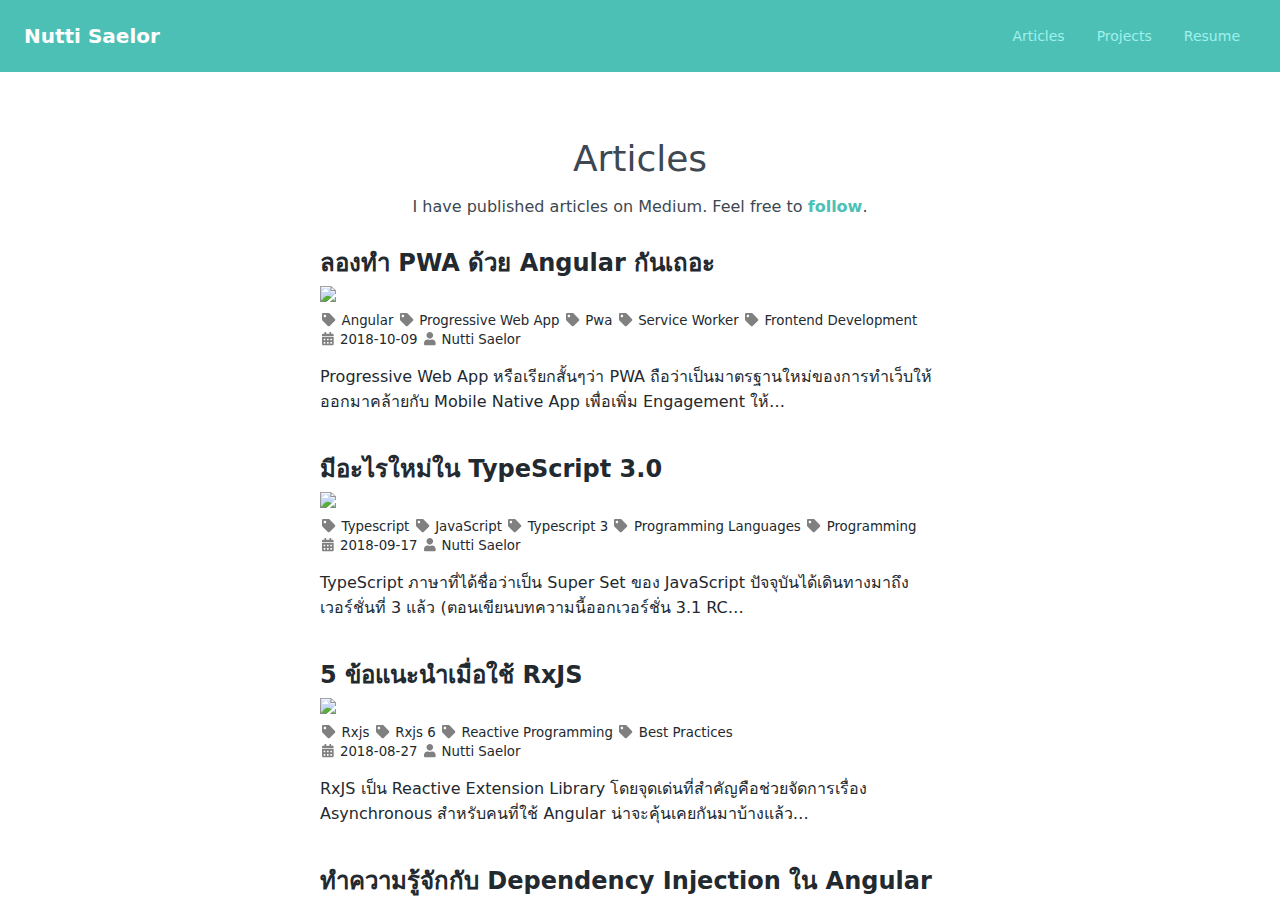
==== commit 8598ccd2: "update article" ====
--- a/article/index.html
+++ b/article/index.html
@@ -1 +1 @@
-<!DOCTYPE html><html><head><meta charSet="utf-8"/><meta http-equiv="x-ua-compatible" content="ie=edge"/><meta name="viewport" content="width=device-width, initial-scale=1, shrink-to-fit=no"/><style data-href="/component---src-pages-article-index-js.89ed34448c2b9429b031.css">body,html{height:100%}body{margin:0}</style><meta name="generator" content="Gatsby 2.0.7"/><script>window.__EMOTION_CRITICAL_CSS_IDS__ = ["yckaeb","1kt3p79","tj8r6c","n4j03w","dfix6y","8yx66","10o51zo","rfu1r8","1iz3ox1","11jk46n","10um416","qflaz","fyupqc","12tccl3","bmgn7i","9qhi0j","1wwwmxy","dnsga8","j6dxyf","m9vetp"];</script><style>.css-yckaeb{box-shadow:none;-webkit-text-decoration:none;text-decoration:none;color:inherit;}.css-1kt3p79{color:#a0f0ed;}.css-tj8r6c{color:gray;margin-left:2px;margin-right:2px;}.css-n4j03w{height:100vh;display:-webkit-box;display:-webkit-flex;display:-ms-flexbox;display:flex;-webkit-flex-direction:column;-ms-flex-direction:column;flex-direction:column;}.css-dfix6y{display:-webkit-box;display:-webkit-flex;display:-ms-flexbox;display:flex;font-family:"system-ui","BlinkMacSystemFont","-apple-system","Segoe UI","Roboto","Oxygen","Ubuntu","Cantarell","Fira Sans","Droid Sans","Helvetica Neue","sans-serif";-webkit-align-items:center;-webkit-box-align:center;-ms-flex-align:center;align-items:center;-webkit-box-pack:justify;-webkit-justify-content:space-between;-ms-flex-pack:justify;justify-content:space-between;-webkit-flex-wrap:wrap;-ms-flex-wrap:wrap;flex-wrap:wrap;background-color:#4dc0b5;padding:1.25rem;}@media (min-width:768px){.css-dfix6y{padding:1.5rem;}}.css-8yx66{display:-webkit-box;display:-webkit-flex;display:-ms-flexbox;display:flex;-webkit-align-items:center;-webkit-box-align:center;-ms-flex-align:center;align-items:center;-webkit-flex-shrink:0;-ms-flex-negative:0;flex-shrink:0;color:#ffffff;}.css-10o51zo{font-weight:600;font-size:1.25rem;}.css-rfu1r8{width:auto;display:-webkit-box;display:-webkit-flex;display:-ms-flexbox;display:flex;-webkit-box-pack:end;-webkit-justify-content:flex-end;-ms-flex-pack:end;justify-content:flex-end;-webkit-align-items:center;-webkit-box-align:center;-ms-flex-align:center;align-items:center;}.css-1iz3ox1{font-size:.875rem;}@media (min-width:992px){.css-1iz3ox1{-webkit-box-flex:1;-webkit-flex-grow:1;-ms-flex-positive:1;flex-grow:1;}}.css-11jk46n{display:inline-block;margin-top:0px;margin-left:0.5rem;}.css-11jk46n:hover{color:#ffffff;}@media (min-width:768px){.css-11jk46n{margin-left:1rem;}}@media (min-width:992px){.css-11jk46n{margin-right:1rem;}}.css-10um416{height:100%;display:-webkit-box;display:-webkit-flex;display:-ms-flexbox;display:flex;-webkit-flex-direction:column;-ms-flex-direction:column;flex-direction:column;-webkit-box-flex:1;-webkit-flex-grow:1;-ms-flex-positive:1;flex-grow:1;overflow-y:scroll;}.css-qflaz{font-family:"system-ui","BlinkMacSystemFont","-apple-system","Segoe UI","Roboto","Oxygen","Ubuntu","Cantarell","Fira Sans","Droid Sans","Helvetica Neue","sans-serif";margin-left:auto;margin-right:auto;padding:2rem;}.css-fyupqc{margin-left:1rem;margin-right:1rem;margin-top:2rem;margin-bottom:2rem;text-align:center;color:#3d4852;}.css-12tccl3{margin-bottom:1rem;font-size:2.25rem;line-height:1.25;margin-top:0px;font-weight:500;}.css-bmgn7i{-webkit-text-decoration:none;text-decoration:none;color:#4dc0b5;font-weight:700;}.css-9qhi0j{-webkit-text-decoration:none;text-decoration:none;color:#22292f;}.css-1wwwmxy{margin-bottom:2.5rem;max-width:40rem;}.css-dnsga8{font-size:1.5rem;line-height:1.25;margin-bottom:0.5rem;}.css-j6dxyf{display:block;width:100%;margin-left:0px;margin-right:1rem;margin-bottom:0.5rem;}.css-m9vetp{font-family:"system-ui","BlinkMacSystemFont","-apple-system","Segoe UI","Roboto","Oxygen","Ubuntu","Cantarell","Fira Sans","Droid Sans","Helvetica Neue","sans-serif";display:-webkit-box;display:-webkit-flex;display:-ms-flexbox;display:flex;-webkit-box-pack:center;-webkit-justify-content:center;-ms-flex-pack:center;justify-content:center;min-height:1.5rem;padding-bottom:0.25rem;}</style><link rel="shortcut icon" href="/icons/icon-48x48.png"/><link rel="manifest" href="/manifest.webmanifest"/><meta name="theme-color" content="#4dc0b5"/><link as="script" rel="preload" href="/component---src-pages-article-index-js-f3fb40b38d74e8437b33.js"/><link as="script" rel="preload" href="/0-5c1da72048b452fa552e.js"/><link as="script" rel="preload" href="/app-3f52b6739043a76e719f.js"/><link as="script" rel="preload" href="/webpack-runtime-f05b6c22d3e616df2e5f.js"/><link rel="preload" href="/static/d/42/path---article-c-3-a-1f6-8ZZWPzRbc3vhzSmqjHpMAkizQ.json" as="fetch" crossOrigin="use-credentials"/></head><body><div id="___gatsby"><div style="outline:none" tabindex="-1" role="group"><div class="css-n4j03w era0i6n0"><nav class="css-dfix6y e1q5uoaz0"><a class="css-yckaeb" href="/"><div class="css-8yx66 e1q5uoaz1"><span class="css-10o51zo e1q5uoaz2">Nutti Saelor</span></div></a><div class="css-rfu1r8 e1q5uoaz3"><div class="css-1iz3ox1 e1q5uoaz4"><a class="css-1kt3p79" href="/article"><span class="css-11jk46n e1q5uoaz5">Articles</span></a><a class="css-1kt3p79" href="/project"><span class="css-11jk46n e1q5uoaz5">Projects</span></a><a class="css-1kt3p79" href="/resume"><span class="css-11jk46n e1q5uoaz5">Resume</span></a></div></div></nav><div class="css-10um416 era0i6n1"><article class="css-qflaz efs32v30"><div class="css-fyupqc e1ozteb51"><h2 class="css-12tccl3 e1ozteb52">Articles</h2><div>I have published articles on Medium. Feel free to<!-- --> <a href="https://medium.com/@leelorz6/" class="css-bmgn7i efs32v31">follow</a>.</div></div><a target="_blank" href="https://medium.com/@leelorz6/b445121851e6" class="css-9qhi0j e1uolply0"><div class="css-1wwwmxy e1uolply1"><h3 class="css-dnsga8 e1uolply2">มีอะไรใหม่ใน TypeScript 3.0</h3><img src="https://miro.medium.com/fit/c/1400/420/1*IhjaKmUjhm2XMQnq8-xgKA.jpeg" class="css-j6dxyf e1uolply3"/><div></div><small><svg aria-hidden="true" data-prefix="fas" data-icon="tag" class="svg-inline--fa fa-tag fa-w-16 css-tj8r6c" role="img" xmlns="http://www.w3.org/2000/svg" viewBox="0 0 512 512"><path fill="currentColor" d="M0 252.118V48C0 21.49 21.49 0 48 0h204.118a48 48 0 0 1 33.941 14.059l211.882 211.882c18.745 18.745 18.745 49.137 0 67.882L293.823 497.941c-18.745 18.745-49.137 18.745-67.882 0L14.059 286.059A48 48 0 0 1 0 252.118zM112 64c-26.51 0-48 21.49-48 48s21.49 48 48 48 48-21.49 48-48-21.49-48-48-48z"></path></svg> Typescript </small><small><svg aria-hidden="true" data-prefix="fas" data-icon="tag" class="svg-inline--fa fa-tag fa-w-16 css-tj8r6c" role="img" xmlns="http://www.w3.org/2000/svg" viewBox="0 0 512 512"><path fill="currentColor" d="M0 252.118V48C0 21.49 21.49 0 48 0h204.118a48 48 0 0 1 33.941 14.059l211.882 211.882c18.745 18.745 18.745 49.137 0 67.882L293.823 497.941c-18.745 18.745-49.137 18.745-67.882 0L14.059 286.059A48 48 0 0 1 0 252.118zM112 64c-26.51 0-48 21.49-48 48s21.49 48 48 48 48-21.49 48-48-21.49-48-48-48z"></path></svg> JavaScript </small><small><svg aria-hidden="true" data-prefix="fas" data-icon="tag" class="svg-inline--fa fa-tag fa-w-16 css-tj8r6c" role="img" xmlns="http://www.w3.org/2000/svg" viewBox="0 0 512 512"><path fill="currentColor" d="M0 252.118V48C0 21.49 21.49 0 48 0h204.118a48 48 0 0 1 33.941 14.059l211.882 211.882c18.745 18.745 18.745 49.137 0 67.882L293.823 497.941c-18.745 18.745-49.137 18.745-67.882 0L14.059 286.059A48 48 0 0 1 0 252.118zM112 64c-26.51 0-48 21.49-48 48s21.49 48 48 48 48-21.49 48-48-21.49-48-48-48z"></path></svg> Typescript 3 </small><small><svg aria-hidden="true" data-prefix="fas" data-icon="tag" class="svg-inline--fa fa-tag fa-w-16 css-tj8r6c" role="img" xmlns="http://www.w3.org/2000/svg" viewBox="0 0 512 512"><path fill="currentColor" d="M0 252.118V48C0 21.49 21.49 0 48 0h204.118a48 48 0 0 1 33.941 14.059l211.882 211.882c18.745 18.745 18.745 49.137 0 67.882L293.823 497.941c-18.745 18.745-49.137 18.745-67.882 0L14.059 286.059A48 48 0 0 1 0 252.118zM112 64c-26.51 0-48 21.49-48 48s21.49 48 48 48 48-21.49 48-48-21.49-48-48-48z"></path></svg> Programming Languages </small><small><svg aria-hidden="true" data-prefix="fas" data-icon="tag" class="svg-inline--fa fa-tag fa-w-16 css-tj8r6c" role="img" xmlns="http://www.w3.org/2000/svg" viewBox="0 0 512 512"><path fill="currentColor" d="M0 252.118V48C0 21.49 21.49 0 48 0h204.118a48 48 0 0 1 33.941 14.059l211.882 211.882c18.745 18.745 18.745 49.137 0 67.882L293.823 497.941c-18.745 18.745-49.137 18.745-67.882 0L14.059 286.059A48 48 0 0 1 0 252.118zM112 64c-26.51 0-48 21.49-48 48s21.49 48 48 48 48-21.49 48-48-21.49-48-48-48z"></path></svg> Programming </small><br/><small><svg aria-hidden="true" data-prefix="fas" data-icon="calendar-alt" class="svg-inline--fa fa-calendar-alt fa-w-14 css-tj8r6c" role="img" xmlns="http://www.w3.org/2000/svg" viewBox="0 0 448 512"><path fill="currentColor" d="M436 160H12c-6.6 0-12-5.4-12-12v-36c0-26.5 21.5-48 48-48h48V12c0-6.6 5.4-12 12-12h40c6.6 0 12 5.4 12 12v52h128V12c0-6.6 5.4-12 12-12h40c6.6 0 12 5.4 12 12v52h48c26.5 0 48 21.5 48 48v36c0 6.6-5.4 12-12 12zM12 192h424c6.6 0 12 5.4 12 12v260c0 26.5-21.5 48-48 48H48c-26.5 0-48-21.5-48-48V204c0-6.6 5.4-12 12-12zm116 204c0-6.6-5.4-12-12-12H76c-6.6 0-12 5.4-12 12v40c0 6.6 5.4 12 12 12h40c6.6 0 12-5.4 12-12v-40zm0-128c0-6.6-5.4-12-12-12H76c-6.6 0-12 5.4-12 12v40c0 6.6 5.4 12 12 12h40c6.6 0 12-5.4 12-12v-40zm128 128c0-6.6-5.4-12-12-12h-40c-6.6 0-12 5.4-12 12v40c0 6.6 5.4 12 12 12h40c6.6 0 12-5.4 12-12v-40zm0-128c0-6.6-5.4-12-12-12h-40c-6.6 0-12 5.4-12 12v40c0 6.6 5.4 12 12 12h40c6.6 0 12-5.4 12-12v-40zm128 128c0-6.6-5.4-12-12-12h-40c-6.6 0-12 5.4-12 12v40c0 6.6 5.4 12 12 12h40c6.6 0 12-5.4 12-12v-40zm0-128c0-6.6-5.4-12-12-12h-40c-6.6 0-12 5.4-12 12v40c0 6.6 5.4 12 12 12h40c6.6 0 12-5.4 12-12v-40z"></path></svg> <!-- -->2018-09-17<!-- --> <svg aria-hidden="true" data-prefix="fas" data-icon="user" class="svg-inline--fa fa-user fa-w-14 css-tj8r6c" role="img" xmlns="http://www.w3.org/2000/svg" viewBox="0 0 448 512"><path fill="currentColor" d="M224 256c70.7 0 128-57.3 128-128S294.7 0 224 0 96 57.3 96 128s57.3 128 128 128zm89.6 32h-16.7c-22.2 10.2-46.9 16-72.9 16s-50.6-5.8-72.9-16h-16.7C60.2 288 0 348.2 0 422.4V464c0 26.5 21.5 48 48 48h352c26.5 0 48-21.5 48-48v-41.6c0-74.2-60.2-134.4-134.4-134.4z"></path></svg> <!-- -->Nutti Saelor</small><p>TypeScript ภาษาที่ได้ชื่อว่าเป็น Super Set ของ JavaScript ปัจจุบันได้เดินทางมาถึงเวอร์ชั่นที่ 3 แล้ว (ตอนเขียนบทความนี้ออกเวอร์ชั่น 3.1 RC…</p></div></a><a target="_blank" href="https://medium.com/@leelorz6/a58106d8b022" class="css-9qhi0j e1uolply0"><div class="css-1wwwmxy e1uolply1"><h3 class="css-dnsga8 e1uolply2">5 ข้อแนะนำเมื่อใช้ RxJS</h3><img src="https://miro.medium.com/fit/c/1400/420/1*V0U3kCGNgupnIGOJlzboog.jpeg" class="css-j6dxyf e1uolply3"/><div></div><small><svg aria-hidden="true" data-prefix="fas" data-icon="tag" class="svg-inline--fa fa-tag fa-w-16 css-tj8r6c" role="img" xmlns="http://www.w3.org/2000/svg" viewBox="0 0 512 512"><path fill="currentColor" d="M0 252.118V48C0 21.49 21.49 0 48 0h204.118a48 48 0 0 1 33.941 14.059l211.882 211.882c18.745 18.745 18.745 49.137 0 67.882L293.823 497.941c-18.745 18.745-49.137 18.745-67.882 0L14.059 286.059A48 48 0 0 1 0 252.118zM112 64c-26.51 0-48 21.49-48 48s21.49 48 48 48 48-21.49 48-48-21.49-48-48-48z"></path></svg> Rxjs </small><small><svg aria-hidden="true" data-prefix="fas" data-icon="tag" class="svg-inline--fa fa-tag fa-w-16 css-tj8r6c" role="img" xmlns="http://www.w3.org/2000/svg" viewBox="0 0 512 512"><path fill="currentColor" d="M0 252.118V48C0 21.49 21.49 0 48 0h204.118a48 48 0 0 1 33.941 14.059l211.882 211.882c18.745 18.745 18.745 49.137 0 67.882L293.823 497.941c-18.745 18.745-49.137 18.745-67.882 0L14.059 286.059A48 48 0 0 1 0 252.118zM112 64c-26.51 0-48 21.49-48 48s21.49 48 48 48 48-21.49 48-48-21.49-48-48-48z"></path></svg> Rxjs 6 </small><small><svg aria-hidden="true" data-prefix="fas" data-icon="tag" class="svg-inline--fa fa-tag fa-w-16 css-tj8r6c" role="img" xmlns="http://www.w3.org/2000/svg" viewBox="0 0 512 512"><path fill="currentColor" d="M0 252.118V48C0 21.49 21.49 0 48 0h204.118a48 48 0 0 1 33.941 14.059l211.882 211.882c18.745 18.745 18.745 49.137 0 67.882L293.823 497.941c-18.745 18.745-49.137 18.745-67.882 0L14.059 286.059A48 48 0 0 1 0 252.118zM112 64c-26.51 0-48 21.49-48 48s21.49 48 48 48 48-21.49 48-48-21.49-48-48-48z"></path></svg> Reactive Programming </small><small><svg aria-hidden="true" data-prefix="fas" data-icon="tag" class="svg-inline--fa fa-tag fa-w-16 css-tj8r6c" role="img" xmlns="http://www.w3.org/2000/svg" viewBox="0 0 512 512"><path fill="currentColor" d="M0 252.118V48C0 21.49 21.49 0 48 0h204.118a48 48 0 0 1 33.941 14.059l211.882 211.882c18.745 18.745 18.745 49.137 0 67.882L293.823 497.941c-18.745 18.745-49.137 18.745-67.882 0L14.059 286.059A48 48 0 0 1 0 252.118zM112 64c-26.51 0-48 21.49-48 48s21.49 48 48 48 48-21.49 48-48-21.49-48-48-48z"></path></svg> Best Practices </small><br/><small><svg aria-hidden="true" data-prefix="fas" data-icon="calendar-alt" class="svg-inline--fa fa-calendar-alt fa-w-14 css-tj8r6c" role="img" xmlns="http://www.w3.org/2000/svg" viewBox="0 0 448 512"><path fill="currentColor" d="M436 160H12c-6.6 0-12-5.4-12-12v-36c0-26.5 21.5-48 48-48h48V12c0-6.6 5.4-12 12-12h40c6.6 0 12 5.4 12 12v52h128V12c0-6.6 5.4-12 12-12h40c6.6 0 12 5.4 12 12v52h48c26.5 0 48 21.5 48 48v36c0 6.6-5.4 12-12 12zM12 192h424c6.6 0 12 5.4 12 12v260c0 26.5-21.5 48-48 48H48c-26.5 0-48-21.5-48-48V204c0-6.6 5.4-12 12-12zm116 204c0-6.6-5.4-12-12-12H76c-6.6 0-12 5.4-12 12v40c0 6.6 5.4 12 12 12h40c6.6 0 12-5.4 12-12v-40zm0-128c0-6.6-5.4-12-12-12H76c-6.6 0-12 5.4-12 12v40c0 6.6 5.4 12 12 12h40c6.6 0 12-5.4 12-12v-40zm128 128c0-6.6-5.4-12-12-12h-40c-6.6 0-12 5.4-12 12v40c0 6.6 5.4 12 12 12h40c6.6 0 12-5.4 12-12v-40zm0-128c0-6.6-5.4-12-12-12h-40c-6.6 0-12 5.4-12 12v40c0 6.6 5.4 12 12 12h40c6.6 0 12-5.4 12-12v-40zm128 128c0-6.6-5.4-12-12-12h-40c-6.6 0-12 5.4-12 12v40c0 6.6 5.4 12 12 12h40c6.6 0 12-5.4 12-12v-40zm0-128c0-6.6-5.4-12-12-12h-40c-6.6 0-12 5.4-12 12v40c0 6.6 5.4 12 12 12h40c6.6 0 12-5.4 12-12v-40z"></path></svg> <!-- -->2018-08-27<!-- --> <svg aria-hidden="true" data-prefix="fas" data-icon="user" class="svg-inline--fa fa-user fa-w-14 css-tj8r6c" role="img" xmlns="http://www.w3.org/2000/svg" viewBox="0 0 448 512"><path fill="currentColor" d="M224 256c70.7 0 128-57.3 128-128S294.7 0 224 0 96 57.3 96 128s57.3 128 128 128zm89.6 32h-16.7c-22.2 10.2-46.9 16-72.9 16s-50.6-5.8-72.9-16h-16.7C60.2 288 0 348.2 0 422.4V464c0 26.5 21.5 48 48 48h352c26.5 0 48-21.5 48-48v-41.6c0-74.2-60.2-134.4-134.4-134.4z"></path></svg> <!-- -->Nutti Saelor</small><p>RxJS เป็น Reactive Extension Library โดยจุดเด่นที่สำคัญคือช่วยจัดการเรื่อง Asynchronous สำหรับคนที่ใช้ Angular น่าจะคุ้นเคยกันมาบ้างแล้ว…</p></div></a><a target="_blank" href="https://medium.com/@leelorz6/880cbf483239" class="css-9qhi0j e1uolply0"><div class="css-1wwwmxy e1uolply1"><h3 class="css-dnsga8 e1uolply2">ทำความรู้จักกับ Dependency Injection ใน Angular</h3><img src="https://miro.medium.com/fit/c/1400/420/1*-b8yZ5ZtAlVpkMyZ-bB9pA.jpeg" class="css-j6dxyf e1uolply3"/><div></div><small><svg aria-hidden="true" data-prefix="fas" data-icon="tag" class="svg-inline--fa fa-tag fa-w-16 css-tj8r6c" role="img" xmlns="http://www.w3.org/2000/svg" viewBox="0 0 512 512"><path fill="currentColor" d="M0 252.118V48C0 21.49 21.49 0 48 0h204.118a48 48 0 0 1 33.941 14.059l211.882 211.882c18.745 18.745 18.745 49.137 0 67.882L293.823 497.941c-18.745 18.745-49.137 18.745-67.882 0L14.059 286.059A48 48 0 0 1 0 252.118zM112 64c-26.51 0-48 21.49-48 48s21.49 48 48 48 48-21.49 48-48-21.49-48-48-48z"></path></svg> Angular </small><small><svg aria-hidden="true" data-prefix="fas" data-icon="tag" class="svg-inline--fa fa-tag fa-w-16 css-tj8r6c" role="img" xmlns="http://www.w3.org/2000/svg" viewBox="0 0 512 512"><path fill="currentColor" d="M0 252.118V48C0 21.49 21.49 0 48 0h204.118a48 48 0 0 1 33.941 14.059l211.882 211.882c18.745 18.745 18.745 49.137 0 67.882L293.823 497.941c-18.745 18.745-49.137 18.745-67.882 0L14.059 286.059A48 48 0 0 1 0 252.118zM112 64c-26.51 0-48 21.49-48 48s21.49 48 48 48 48-21.49 48-48-21.49-48-48-48z"></path></svg> Dependency Injection </small><small><svg aria-hidden="true" data-prefix="fas" data-icon="tag" class="svg-inline--fa fa-tag fa-w-16 css-tj8r6c" role="img" xmlns="http://www.w3.org/2000/svg" viewBox="0 0 512 512"><path fill="currentColor" d="M0 252.118V48C0 21.49 21.49 0 48 0h204.118a48 48 0 0 1 33.941 14.059l211.882 211.882c18.745 18.745 18.745 49.137 0 67.882L293.823 497.941c-18.745 18.745-49.137 18.745-67.882 0L14.059 286.059A48 48 0 0 1 0 252.118zM112 64c-26.51 0-48 21.49-48 48s21.49 48 48 48 48-21.49 48-48-21.49-48-48-48z"></path></svg> Front End Development </small><br/><small><svg aria-hidden="true" data-prefix="fas" data-icon="calendar-alt" class="svg-inline--fa fa-calendar-alt fa-w-14 css-tj8r6c" role="img" xmlns="http://www.w3.org/2000/svg" viewBox="0 0 448 512"><path fill="currentColor" d="M436 160H12c-6.6 0-12-5.4-12-12v-36c0-26.5 21.5-48 48-48h48V12c0-6.6 5.4-12 12-12h40c6.6 0 12 5.4 12 12v52h128V12c0-6.6 5.4-12 12-12h40c6.6 0 12 5.4 12 12v52h48c26.5 0 48 21.5 48 48v36c0 6.6-5.4 12-12 12zM12 192h424c6.6 0 12 5.4 12 12v260c0 26.5-21.5 48-48 48H48c-26.5 0-48-21.5-48-48V204c0-6.6 5.4-12 12-12zm116 204c0-6.6-5.4-12-12-12H76c-6.6 0-12 5.4-12 12v40c0 6.6 5.4 12 12 12h40c6.6 0 12-5.4 12-12v-40zm0-128c0-6.6-5.4-12-12-12H76c-6.6 0-12 5.4-12 12v40c0 6.6 5.4 12 12 12h40c6.6 0 12-5.4 12-12v-40zm128 128c0-6.6-5.4-12-12-12h-40c-6.6 0-12 5.4-12 12v40c0 6.6 5.4 12 12 12h40c6.6 0 12-5.4 12-12v-40zm0-128c0-6.6-5.4-12-12-12h-40c-6.6 0-12 5.4-12 12v40c0 6.6 5.4 12 12 12h40c6.6 0 12-5.4 12-12v-40zm128 128c0-6.6-5.4-12-12-12h-40c-6.6 0-12 5.4-12 12v40c0 6.6 5.4 12 12 12h40c6.6 0 12-5.4 12-12v-40zm0-128c0-6.6-5.4-12-12-12h-40c-6.6 0-12 5.4-12 12v40c0 6.6 5.4 12 12 12h40c6.6 0 12-5.4 12-12v-40z"></path></svg> <!-- -->2018-07-31<!-- --> <svg aria-hidden="true" data-prefix="fas" data-icon="user" class="svg-inline--fa fa-user fa-w-14 css-tj8r6c" role="img" xmlns="http://www.w3.org/2000/svg" viewBox="0 0 448 512"><path fill="currentColor" d="M224 256c70.7 0 128-57.3 128-128S294.7 0 224 0 96 57.3 96 128s57.3 128 128 128zm89.6 32h-16.7c-22.2 10.2-46.9 16-72.9 16s-50.6-5.8-72.9-16h-16.7C60.2 288 0 348.2 0 422.4V464c0 26.5 21.5 48 48 48h352c26.5 0 48-21.5 48-48v-41.6c0-74.2-60.2-134.4-134.4-134.4z"></path></svg> <!-- -->Nutti Saelor</small><p>วันนี้จะมาเขียนถึง Dependency Injection ใน Angular กัน ใครยังไม่รู้จัก Dependency Injection ตามไปอ่านในบทความด้านล่างได้เลยครับ</p></div></a><a target="_blank" href="https://medium.com/@leelorz6/5646e86d3885" class="css-9qhi0j e1uolply0"><div class="css-1wwwmxy e1uolply1"><h3 class="css-dnsga8 e1uolply2">มีอะไรใหม่ใน RxJS 6</h3><img src="https://miro.medium.com/fit/c/1400/420/1*T63kUrtnF8M6GwoiG9-CZQ.jpeg" class="css-j6dxyf e1uolply3"/><div></div><small><svg aria-hidden="true" data-prefix="fas" data-icon="tag" class="svg-inline--fa fa-tag fa-w-16 css-tj8r6c" role="img" xmlns="http://www.w3.org/2000/svg" viewBox="0 0 512 512"><path fill="currentColor" d="M0 252.118V48C0 21.49 21.49 0 48 0h204.118a48 48 0 0 1 33.941 14.059l211.882 211.882c18.745 18.745 18.745 49.137 0 67.882L293.823 497.941c-18.745 18.745-49.137 18.745-67.882 0L14.059 286.059A48 48 0 0 1 0 252.118zM112 64c-26.51 0-48 21.49-48 48s21.49 48 48 48 48-21.49 48-48-21.49-48-48-48z"></path></svg> Rxjs </small><small><svg aria-hidden="true" data-prefix="fas" data-icon="tag" class="svg-inline--fa fa-tag fa-w-16 css-tj8r6c" role="img" xmlns="http://www.w3.org/2000/svg" viewBox="0 0 512 512"><path fill="currentColor" d="M0 252.118V48C0 21.49 21.49 0 48 0h204.118a48 48 0 0 1 33.941 14.059l211.882 211.882c18.745 18.745 18.745 49.137 0 67.882L293.823 497.941c-18.745 18.745-49.137 18.745-67.882 0L14.059 286.059A48 48 0 0 1 0 252.118zM112 64c-26.51 0-48 21.49-48 48s21.49 48 48 48 48-21.49 48-48-21.49-48-48-48z"></path></svg> Rxjs 6 </small><small><svg aria-hidden="true" data-prefix="fas" data-icon="tag" class="svg-inline--fa fa-tag fa-w-16 css-tj8r6c" role="img" xmlns="http://www.w3.org/2000/svg" viewBox="0 0 512 512"><path fill="currentColor" d="M0 252.118V48C0 21.49 21.49 0 48 0h204.118a48 48 0 0 1 33.941 14.059l211.882 211.882c18.745 18.745 18.745 49.137 0 67.882L293.823 497.941c-18.745 18.745-49.137 18.745-67.882 0L14.059 286.059A48 48 0 0 1 0 252.118zM112 64c-26.51 0-48 21.49-48 48s21.49 48 48 48 48-21.49 48-48-21.49-48-48-48z"></path></svg> Reactive Programming </small><small><svg aria-hidden="true" data-prefix="fas" data-icon="tag" class="svg-inline--fa fa-tag fa-w-16 css-tj8r6c" role="img" xmlns="http://www.w3.org/2000/svg" viewBox="0 0 512 512"><path fill="currentColor" d="M0 252.118V48C0 21.49 21.49 0 48 0h204.118a48 48 0 0 1 33.941 14.059l211.882 211.882c18.745 18.745 18.745 49.137 0 67.882L293.823 497.941c-18.745 18.745-49.137 18.745-67.882 0L14.059 286.059A48 48 0 0 1 0 252.118zM112 64c-26.51 0-48 21.49-48 48s21.49 48 48 48 48-21.49 48-48-21.49-48-48-48z"></path></svg> Front End Development </small><br/><small><svg aria-hidden="true" data-prefix="fas" data-icon="calendar-alt" class="svg-inline--fa fa-calendar-alt fa-w-14 css-tj8r6c" role="img" xmlns="http://www.w3.org/2000/svg" viewBox="0 0 448 512"><path fill="currentColor" d="M436 160H12c-6.6 0-12-5.4-12-12v-36c0-26.5 21.5-48 48-48h48V12c0-6.6 5.4-12 12-12h40c6.6 0 12 5.4 12 12v52h128V12c0-6.6 5.4-12 12-12h40c6.6 0 12 5.4 12 12v52h48c26.5 0 48 21.5 48 48v36c0 6.6-5.4 12-12 12zM12 192h424c6.6 0 12 5.4 12 12v260c0 26.5-21.5 48-48 48H48c-26.5 0-48-21.5-48-48V204c0-6.6 5.4-12 12-12zm116 204c0-6.6-5.4-12-12-12H76c-6.6 0-12 5.4-12 12v40c0 6.6 5.4 12 12 12h40c6.6 0 12-5.4 12-12v-40zm0-128c0-6.6-5.4-12-12-12H76c-6.6 0-12 5.4-12 12v40c0 6.6 5.4 12 12 12h40c6.6 0 12-5.4 12-12v-40zm128 128c0-6.6-5.4-12-12-12h-40c-6.6 0-12 5.4-12 12v40c0 6.6 5.4 12 12 12h40c6.6 0 12-5.4 12-12v-40zm0-128c0-6.6-5.4-12-12-12h-40c-6.6 0-12 5.4-12 12v40c0 6.6 5.4 12 12 12h40c6.6 0 12-5.4 12-12v-40zm128 128c0-6.6-5.4-12-12-12h-40c-6.6 0-12 5.4-12 12v40c0 6.6 5.4 12 12 12h40c6.6 0 12-5.4 12-12v-40zm0-128c0-6.6-5.4-12-12-12h-40c-6.6 0-12 5.4-12 12v40c0 6.6 5.4 12 12 12h40c6.6 0 12-5.4 12-12v-40z"></path></svg> <!-- -->2018-06-29<!-- --> <svg aria-hidden="true" data-prefix="fas" data-icon="user" class="svg-inline--fa fa-user fa-w-14 css-tj8r6c" role="img" xmlns="http://www.w3.org/2000/svg" viewBox="0 0 448 512"><path fill="currentColor" d="M224 256c70.7 0 128-57.3 128-128S294.7 0 224 0 96 57.3 96 128s57.3 128 128 128zm89.6 32h-16.7c-22.2 10.2-46.9 16-72.9 16s-50.6-5.8-72.9-16h-16.7C60.2 288 0 348.2 0 422.4V464c0 26.5 21.5 48 48 48h352c26.5 0 48-21.5 48-48v-41.6c0-74.2-60.2-134.4-134.4-134.4z"></path></svg> <!-- -->Nutti Saelor</small><p>RxJS หรือ Reactive Extension Library สำหรับ JavaScript ได้เดินทางมาสู่เวอร์ชั่นที่ 6 แล้ว โดยในงาน NgConf 2018 ศาสดา Ben Lesh (เข้าร่วมทีม…</p></div></a><a target="_blank" href="https://medium.com/@leelorz6/e65934326130" class="css-9qhi0j e1uolply0"><div class="css-1wwwmxy e1uolply1"><h3 class="css-dnsga8 e1uolply2">รู้จัก Ivy อนาคตใหม่ของชาว Angular</h3><img src="https://miro.medium.com/fit/c/1400/420/1*7K_wau-RJAXiW2k6Clpzfg.jpeg" class="css-j6dxyf e1uolply3"/><div></div><small><svg aria-hidden="true" data-prefix="fas" data-icon="tag" class="svg-inline--fa fa-tag fa-w-16 css-tj8r6c" role="img" xmlns="http://www.w3.org/2000/svg" viewBox="0 0 512 512"><path fill="currentColor" d="M0 252.118V48C0 21.49 21.49 0 48 0h204.118a48 48 0 0 1 33.941 14.059l211.882 211.882c18.745 18.745 18.745 49.137 0 67.882L293.823 497.941c-18.745 18.745-49.137 18.745-67.882 0L14.059 286.059A48 48 0 0 1 0 252.118zM112 64c-26.51 0-48 21.49-48 48s21.49 48 48 48 48-21.49 48-48-21.49-48-48-48z"></path></svg> Angular </small><small><svg aria-hidden="true" data-prefix="fas" data-icon="tag" class="svg-inline--fa fa-tag fa-w-16 css-tj8r6c" role="img" xmlns="http://www.w3.org/2000/svg" viewBox="0 0 512 512"><path fill="currentColor" d="M0 252.118V48C0 21.49 21.49 0 48 0h204.118a48 48 0 0 1 33.941 14.059l211.882 211.882c18.745 18.745 18.745 49.137 0 67.882L293.823 497.941c-18.745 18.745-49.137 18.745-67.882 0L14.059 286.059A48 48 0 0 1 0 252.118zM112 64c-26.51 0-48 21.49-48 48s21.49 48 48 48 48-21.49 48-48-21.49-48-48-48z"></path></svg> Ivy </small><small><svg aria-hidden="true" data-prefix="fas" data-icon="tag" class="svg-inline--fa fa-tag fa-w-16 css-tj8r6c" role="img" xmlns="http://www.w3.org/2000/svg" viewBox="0 0 512 512"><path fill="currentColor" d="M0 252.118V48C0 21.49 21.49 0 48 0h204.118a48 48 0 0 1 33.941 14.059l211.882 211.882c18.745 18.745 18.745 49.137 0 67.882L293.823 497.941c-18.745 18.745-49.137 18.745-67.882 0L14.059 286.059A48 48 0 0 1 0 252.118zM112 64c-26.51 0-48 21.49-48 48s21.49 48 48 48 48-21.49 48-48-21.49-48-48-48z"></path></svg> Angular Ivy </small><small><svg aria-hidden="true" data-prefix="fas" data-icon="tag" class="svg-inline--fa fa-tag fa-w-16 css-tj8r6c" role="img" xmlns="http://www.w3.org/2000/svg" viewBox="0 0 512 512"><path fill="currentColor" d="M0 252.118V48C0 21.49 21.49 0 48 0h204.118a48 48 0 0 1 33.941 14.059l211.882 211.882c18.745 18.745 18.745 49.137 0 67.882L293.823 497.941c-18.745 18.745-49.137 18.745-67.882 0L14.059 286.059A48 48 0 0 1 0 252.118zM112 64c-26.51 0-48 21.49-48 48s21.49 48 48 48 48-21.49 48-48-21.49-48-48-48z"></path></svg> GoogleIO </small><small><svg aria-hidden="true" data-prefix="fas" data-icon="tag" class="svg-inline--fa fa-tag fa-w-16 css-tj8r6c" role="img" xmlns="http://www.w3.org/2000/svg" viewBox="0 0 512 512"><path fill="currentColor" d="M0 252.118V48C0 21.49 21.49 0 48 0h204.118a48 48 0 0 1 33.941 14.059l211.882 211.882c18.745 18.745 18.745 49.137 0 67.882L293.823 497.941c-18.745 18.745-49.137 18.745-67.882 0L14.059 286.059A48 48 0 0 1 0 252.118zM112 64c-26.51 0-48 21.49-48 48s21.49 48 48 48 48-21.49 48-48-21.49-48-48-48z"></path></svg> Front End Development </small><br/><small><svg aria-hidden="true" data-prefix="fas" data-icon="calendar-alt" class="svg-inline--fa fa-calendar-alt fa-w-14 css-tj8r6c" role="img" xmlns="http://www.w3.org/2000/svg" viewBox="0 0 448 512"><path fill="currentColor" d="M436 160H12c-6.6 0-12-5.4-12-12v-36c0-26.5 21.5-48 48-48h48V12c0-6.6 5.4-12 12-12h40c6.6 0 12 5.4 12 12v52h128V12c0-6.6 5.4-12 12-12h40c6.6 0 12 5.4 12 12v52h48c26.5 0 48 21.5 48 48v36c0 6.6-5.4 12-12 12zM12 192h424c6.6 0 12 5.4 12 12v260c0 26.5-21.5 48-48 48H48c-26.5 0-48-21.5-48-48V204c0-6.6 5.4-12 12-12zm116 204c0-6.6-5.4-12-12-12H76c-6.6 0-12 5.4-12 12v40c0 6.6 5.4 12 12 12h40c6.6 0 12-5.4 12-12v-40zm0-128c0-6.6-5.4-12-12-12H76c-6.6 0-12 5.4-12 12v40c0 6.6 5.4 12 12 12h40c6.6 0 12-5.4 12-12v-40zm128 128c0-6.6-5.4-12-12-12h-40c-6.6 0-12 5.4-12 12v40c0 6.6 5.4 12 12 12h40c6.6 0 12-5.4 12-12v-40zm0-128c0-6.6-5.4-12-12-12h-40c-6.6 0-12 5.4-12 12v40c0 6.6 5.4 12 12 12h40c6.6 0 12-5.4 12-12v-40zm128 128c0-6.6-5.4-12-12-12h-40c-6.6 0-12 5.4-12 12v40c0 6.6 5.4 12 12 12h40c6.6 0 12-5.4 12-12v-40zm0-128c0-6.6-5.4-12-12-12h-40c-6.6 0-12 5.4-12 12v40c0 6.6 5.4 12 12 12h40c6.6 0 12-5.4 12-12v-40z"></path></svg> <!-- -->2018-05-16<!-- --> <svg aria-hidden="true" data-prefix="fas" data-icon="user" class="svg-inline--fa fa-user fa-w-14 css-tj8r6c" role="img" xmlns="http://www.w3.org/2000/svg" viewBox="0 0 448 512"><path fill="currentColor" d="M224 256c70.7 0 128-57.3 128-128S294.7 0 224 0 96 57.3 96 128s57.3 128 128 128zm89.6 32h-16.7c-22.2 10.2-46.9 16-72.9 16s-50.6-5.8-72.9-16h-16.7C60.2 288 0 348.2 0 422.4V464c0 26.5 21.5 48 48 48h352c26.5 0 48-21.5 48-48v-41.6c0-74.2-60.2-134.4-134.4-134.4z"></path></svg> <!-- -->Nutti Saelor</small><p>ก่อนจะเข้าสู่บทความ ขอเล่าถึงงานที่เพิ่งจบไปอย่าง Google I/O 2018 โดยในงานส่วนใหญ่จะเน้นไปที่ Android, Flutter, AI และ Machine Learning…</p></div></a><a target="_blank" href="https://medium.com/@leelorz6/ef854b2d72a7" class="css-9qhi0j e1uolply0"><div class="css-1wwwmxy e1uolply1"><h3 class="css-dnsga8 e1uolply2">มีอะไรใหม่ใน Angular 6</h3><img src="https://miro.medium.com/fit/c/1400/420/1*loMb9ewI5nAYtamI5jlJlg.png" class="css-j6dxyf e1uolply3"/><div></div><small><svg aria-hidden="true" data-prefix="fas" data-icon="tag" class="svg-inline--fa fa-tag fa-w-16 css-tj8r6c" role="img" xmlns="http://www.w3.org/2000/svg" viewBox="0 0 512 512"><path fill="currentColor" d="M0 252.118V48C0 21.49 21.49 0 48 0h204.118a48 48 0 0 1 33.941 14.059l211.882 211.882c18.745 18.745 18.745 49.137 0 67.882L293.823 497.941c-18.745 18.745-49.137 18.745-67.882 0L14.059 286.059A48 48 0 0 1 0 252.118zM112 64c-26.51 0-48 21.49-48 48s21.49 48 48 48 48-21.49 48-48-21.49-48-48-48z"></path></svg> Angular </small><small><svg aria-hidden="true" data-prefix="fas" data-icon="tag" class="svg-inline--fa fa-tag fa-w-16 css-tj8r6c" role="img" xmlns="http://www.w3.org/2000/svg" viewBox="0 0 512 512"><path fill="currentColor" d="M0 252.118V48C0 21.49 21.49 0 48 0h204.118a48 48 0 0 1 33.941 14.059l211.882 211.882c18.745 18.745 18.745 49.137 0 67.882L293.823 497.941c-18.745 18.745-49.137 18.745-67.882 0L14.059 286.059A48 48 0 0 1 0 252.118zM112 64c-26.51 0-48 21.49-48 48s21.49 48 48 48 48-21.49 48-48-21.49-48-48-48z"></path></svg> Angular 6 </small><small><svg aria-hidden="true" data-prefix="fas" data-icon="tag" class="svg-inline--fa fa-tag fa-w-16 css-tj8r6c" role="img" xmlns="http://www.w3.org/2000/svg" viewBox="0 0 512 512"><path fill="currentColor" d="M0 252.118V48C0 21.49 21.49 0 48 0h204.118a48 48 0 0 1 33.941 14.059l211.882 211.882c18.745 18.745 18.745 49.137 0 67.882L293.823 497.941c-18.745 18.745-49.137 18.745-67.882 0L14.059 286.059A48 48 0 0 1 0 252.118zM112 64c-26.51 0-48 21.49-48 48s21.49 48 48 48 48-21.49 48-48-21.49-48-48-48z"></path></svg> Angular Cli </small><small><svg aria-hidden="true" data-prefix="fas" data-icon="tag" class="svg-inline--fa fa-tag fa-w-16 css-tj8r6c" role="img" xmlns="http://www.w3.org/2000/svg" viewBox="0 0 512 512"><path fill="currentColor" d="M0 252.118V48C0 21.49 21.49 0 48 0h204.118a48 48 0 0 1 33.941 14.059l211.882 211.882c18.745 18.745 18.745 49.137 0 67.882L293.823 497.941c-18.745 18.745-49.137 18.745-67.882 0L14.059 286.059A48 48 0 0 1 0 252.118zM112 64c-26.51 0-48 21.49-48 48s21.49 48 48 48 48-21.49 48-48-21.49-48-48-48z"></path></svg> Angular Ivy </small><small><svg aria-hidden="true" data-prefix="fas" data-icon="tag" class="svg-inline--fa fa-tag fa-w-16 css-tj8r6c" role="img" xmlns="http://www.w3.org/2000/svg" viewBox="0 0 512 512"><path fill="currentColor" d="M0 252.118V48C0 21.49 21.49 0 48 0h204.118a48 48 0 0 1 33.941 14.059l211.882 211.882c18.745 18.745 18.745 49.137 0 67.882L293.823 497.941c-18.745 18.745-49.137 18.745-67.882 0L14.059 286.059A48 48 0 0 1 0 252.118zM112 64c-26.51 0-48 21.49-48 48s21.49 48 48 48 48-21.49 48-48-21.49-48-48-48z"></path></svg> Front End Development </small><br/><small><svg aria-hidden="true" data-prefix="fas" data-icon="calendar-alt" class="svg-inline--fa fa-calendar-alt fa-w-14 css-tj8r6c" role="img" xmlns="http://www.w3.org/2000/svg" viewBox="0 0 448 512"><path fill="currentColor" d="M436 160H12c-6.6 0-12-5.4-12-12v-36c0-26.5 21.5-48 48-48h48V12c0-6.6 5.4-12 12-12h40c6.6 0 12 5.4 12 12v52h128V12c0-6.6 5.4-12 12-12h40c6.6 0 12 5.4 12 12v52h48c26.5 0 48 21.5 48 48v36c0 6.6-5.4 12-12 12zM12 192h424c6.6 0 12 5.4 12 12v260c0 26.5-21.5 48-48 48H48c-26.5 0-48-21.5-48-48V204c0-6.6 5.4-12 12-12zm116 204c0-6.6-5.4-12-12-12H76c-6.6 0-12 5.4-12 12v40c0 6.6 5.4 12 12 12h40c6.6 0 12-5.4 12-12v-40zm0-128c0-6.6-5.4-12-12-12H76c-6.6 0-12 5.4-12 12v40c0 6.6 5.4 12 12 12h40c6.6 0 12-5.4 12-12v-40zm128 128c0-6.6-5.4-12-12-12h-40c-6.6 0-12 5.4-12 12v40c0 6.6 5.4 12 12 12h40c6.6 0 12-5.4 12-12v-40zm0-128c0-6.6-5.4-12-12-12h-40c-6.6 0-12 5.4-12 12v40c0 6.6 5.4 12 12 12h40c6.6 0 12-5.4 12-12v-40zm128 128c0-6.6-5.4-12-12-12h-40c-6.6 0-12 5.4-12 12v40c0 6.6 5.4 12 12 12h40c6.6 0 12-5.4 12-12v-40zm0-128c0-6.6-5.4-12-12-12h-40c-6.6 0-12 5.4-12 12v40c0 6.6 5.4 12 12 12h40c6.6 0 12-5.4 12-12v-40z"></path></svg> <!-- -->2018-05-06<!-- --> <svg aria-hidden="true" data-prefix="fas" data-icon="user" class="svg-inline--fa fa-user fa-w-14 css-tj8r6c" role="img" xmlns="http://www.w3.org/2000/svg" viewBox="0 0 448 512"><path fill="currentColor" d="M224 256c70.7 0 128-57.3 128-128S294.7 0 224 0 96 57.3 96 128s57.3 128 128 128zm89.6 32h-16.7c-22.2 10.2-46.9 16-72.9 16s-50.6-5.8-72.9-16h-16.7C60.2 288 0 348.2 0 422.4V464c0 26.5 21.5 48 48 48h352c26.5 0 48-21.5 48-48v-41.6c0-74.2-60.2-134.4-134.4-134.4z"></path></svg> <!-- -->Nutti Saelor</small><p>ได้ฤกษ์เปิดตัวซะทีสำหรับ Angular เวอร์ชั่น 6 เราไปดูกันดีกว่าว่ามีอะไรใหม่ใน Angular 6 บ้าง</p></div></a><a target="_blank" href="https://medium.com/@leelorz6/ca16a19631dc" class="css-9qhi0j e1uolply0"><div class="css-1wwwmxy e1uolply1"><h3 class="css-dnsga8 e1uolply2">MVC MVP MVVM คืออะไร และต่างกันอย่างไร</h3><img src="https://miro.medium.com/fit/c/1400/420/1*GTarwNjwSbDQg7j-KgIA9g.png" class="css-j6dxyf e1uolply3"/><div></div><small><svg aria-hidden="true" data-prefix="fas" data-icon="tag" class="svg-inline--fa fa-tag fa-w-16 css-tj8r6c" role="img" xmlns="http://www.w3.org/2000/svg" viewBox="0 0 512 512"><path fill="currentColor" d="M0 252.118V48C0 21.49 21.49 0 48 0h204.118a48 48 0 0 1 33.941 14.059l211.882 211.882c18.745 18.745 18.745 49.137 0 67.882L293.823 497.941c-18.745 18.745-49.137 18.745-67.882 0L14.059 286.059A48 48 0 0 1 0 252.118zM112 64c-26.51 0-48 21.49-48 48s21.49 48 48 48 48-21.49 48-48-21.49-48-48-48z"></path></svg> Mvc </small><small><svg aria-hidden="true" data-prefix="fas" data-icon="tag" class="svg-inline--fa fa-tag fa-w-16 css-tj8r6c" role="img" xmlns="http://www.w3.org/2000/svg" viewBox="0 0 512 512"><path fill="currentColor" d="M0 252.118V48C0 21.49 21.49 0 48 0h204.118a48 48 0 0 1 33.941 14.059l211.882 211.882c18.745 18.745 18.745 49.137 0 67.882L293.823 497.941c-18.745 18.745-49.137 18.745-67.882 0L14.059 286.059A48 48 0 0 1 0 252.118zM112 64c-26.51 0-48 21.49-48 48s21.49 48 48 48 48-21.49 48-48-21.49-48-48-48z"></path></svg> MVP </small><small><svg aria-hidden="true" data-prefix="fas" data-icon="tag" class="svg-inline--fa fa-tag fa-w-16 css-tj8r6c" role="img" xmlns="http://www.w3.org/2000/svg" viewBox="0 0 512 512"><path fill="currentColor" d="M0 252.118V48C0 21.49 21.49 0 48 0h204.118a48 48 0 0 1 33.941 14.059l211.882 211.882c18.745 18.745 18.745 49.137 0 67.882L293.823 497.941c-18.745 18.745-49.137 18.745-67.882 0L14.059 286.059A48 48 0 0 1 0 252.118zM112 64c-26.51 0-48 21.49-48 48s21.49 48 48 48 48-21.49 48-48-21.49-48-48-48z"></path></svg> Android Mvp </small><small><svg aria-hidden="true" data-prefix="fas" data-icon="tag" class="svg-inline--fa fa-tag fa-w-16 css-tj8r6c" role="img" xmlns="http://www.w3.org/2000/svg" viewBox="0 0 512 512"><path fill="currentColor" d="M0 252.118V48C0 21.49 21.49 0 48 0h204.118a48 48 0 0 1 33.941 14.059l211.882 211.882c18.745 18.745 18.745 49.137 0 67.882L293.823 497.941c-18.745 18.745-49.137 18.745-67.882 0L14.059 286.059A48 48 0 0 1 0 252.118zM112 64c-26.51 0-48 21.49-48 48s21.49 48 48 48 48-21.49 48-48-21.49-48-48-48z"></path></svg> Mvvm </small><small><svg aria-hidden="true" data-prefix="fas" data-icon="tag" class="svg-inline--fa fa-tag fa-w-16 css-tj8r6c" role="img" xmlns="http://www.w3.org/2000/svg" viewBox="0 0 512 512"><path fill="currentColor" d="M0 252.118V48C0 21.49 21.49 0 48 0h204.118a48 48 0 0 1 33.941 14.059l211.882 211.882c18.745 18.745 18.745 49.137 0 67.882L293.823 497.941c-18.745 18.745-49.137 18.745-67.882 0L14.059 286.059A48 48 0 0 1 0 252.118zM112 64c-26.51 0-48 21.49-48 48s21.49 48 48 48 48-21.49 48-48-21.49-48-48-48z"></path></svg> Design Patterns </small><br/><small><svg aria-hidden="true" data-prefix="fas" data-icon="calendar-alt" class="svg-inline--fa fa-calendar-alt fa-w-14 css-tj8r6c" role="img" xmlns="http://www.w3.org/2000/svg" viewBox="0 0 448 512"><path fill="currentColor" d="M436 160H12c-6.6 0-12-5.4-12-12v-36c0-26.5 21.5-48 48-48h48V12c0-6.6 5.4-12 12-12h40c6.6 0 12 5.4 12 12v52h128V12c0-6.6 5.4-12 12-12h40c6.6 0 12 5.4 12 12v52h48c26.5 0 48 21.5 48 48v36c0 6.6-5.4 12-12 12zM12 192h424c6.6 0 12 5.4 12 12v260c0 26.5-21.5 48-48 48H48c-26.5 0-48-21.5-48-48V204c0-6.6 5.4-12 12-12zm116 204c0-6.6-5.4-12-12-12H76c-6.6 0-12 5.4-12 12v40c0 6.6 5.4 12 12 12h40c6.6 0 12-5.4 12-12v-40zm0-128c0-6.6-5.4-12-12-12H76c-6.6 0-12 5.4-12 12v40c0 6.6 5.4 12 12 12h40c6.6 0 12-5.4 12-12v-40zm128 128c0-6.6-5.4-12-12-12h-40c-6.6 0-12 5.4-12 12v40c0 6.6 5.4 12 12 12h40c6.6 0 12-5.4 12-12v-40zm0-128c0-6.6-5.4-12-12-12h-40c-6.6 0-12 5.4-12 12v40c0 6.6 5.4 12 12 12h40c6.6 0 12-5.4 12-12v-40zm128 128c0-6.6-5.4-12-12-12h-40c-6.6 0-12 5.4-12 12v40c0 6.6 5.4 12 12 12h40c6.6 0 12-5.4 12-12v-40zm0-128c0-6.6-5.4-12-12-12h-40c-6.6 0-12 5.4-12 12v40c0 6.6 5.4 12 12 12h40c6.6 0 12-5.4 12-12v-40z"></path></svg> <!-- -->2017-08-02<!-- --> <svg aria-hidden="true" data-prefix="fas" data-icon="user" class="svg-inline--fa fa-user fa-w-14 css-tj8r6c" role="img" xmlns="http://www.w3.org/2000/svg" viewBox="0 0 448 512"><path fill="currentColor" d="M224 256c70.7 0 128-57.3 128-128S294.7 0 224 0 96 57.3 96 128s57.3 128 128 128zm89.6 32h-16.7c-22.2 10.2-46.9 16-72.9 16s-50.6-5.8-72.9-16h-16.7C60.2 288 0 348.2 0 422.4V464c0 26.5 21.5 48 48 48h352c26.5 0 48-21.5 48-48v-41.6c0-74.2-60.2-134.4-134.4-134.4z"></path></svg> <!-- -->Nutti Saelor</small><p>สวัสดีครับ วันนี้เราจะมาว่ากันถึงเรื่องของ Application Structure/Application Pattern หรือ Design Pattern แล้วแต่จะเรียกกันนะครับ…</p></div></a><a target="_blank" href="https://medium.com/@leelorz6/85e48a6b8ff8" class="css-9qhi0j e1uolply0"><div class="css-1wwwmxy e1uolply1"><h3 class="css-dnsga8 e1uolply2">รู้จัก Architecture Component ของใหม่จาก Google ที่จะมาช่วยจัดการ project ของคุณ</h3><img src="https://miro.medium.com/fit/c/1400/420/1*ELcD9xJDzMew34yfbxNSYA.png" class="css-j6dxyf e1uolply3"/><div></div><small><svg aria-hidden="true" data-prefix="fas" data-icon="tag" class="svg-inline--fa fa-tag fa-w-16 css-tj8r6c" role="img" xmlns="http://www.w3.org/2000/svg" viewBox="0 0 512 512"><path fill="currentColor" d="M0 252.118V48C0 21.49 21.49 0 48 0h204.118a48 48 0 0 1 33.941 14.059l211.882 211.882c18.745 18.745 18.745 49.137 0 67.882L293.823 497.941c-18.745 18.745-49.137 18.745-67.882 0L14.059 286.059A48 48 0 0 1 0 252.118zM112 64c-26.51 0-48 21.49-48 48s21.49 48 48 48 48-21.49 48-48-21.49-48-48-48z"></path></svg> Android </small><small><svg aria-hidden="true" data-prefix="fas" data-icon="tag" class="svg-inline--fa fa-tag fa-w-16 css-tj8r6c" role="img" xmlns="http://www.w3.org/2000/svg" viewBox="0 0 512 512"><path fill="currentColor" d="M0 252.118V48C0 21.49 21.49 0 48 0h204.118a48 48 0 0 1 33.941 14.059l211.882 211.882c18.745 18.745 18.745 49.137 0 67.882L293.823 497.941c-18.745 18.745-49.137 18.745-67.882 0L14.059 286.059A48 48 0 0 1 0 252.118zM112 64c-26.51 0-48 21.49-48 48s21.49 48 48 48 48-21.49 48-48-21.49-48-48-48z"></path></svg> Architecture Components </small><small><svg aria-hidden="true" data-prefix="fas" data-icon="tag" class="svg-inline--fa fa-tag fa-w-16 css-tj8r6c" role="img" xmlns="http://www.w3.org/2000/svg" viewBox="0 0 512 512"><path fill="currentColor" d="M0 252.118V48C0 21.49 21.49 0 48 0h204.118a48 48 0 0 1 33.941 14.059l211.882 211.882c18.745 18.745 18.745 49.137 0 67.882L293.823 497.941c-18.745 18.745-49.137 18.745-67.882 0L14.059 286.059A48 48 0 0 1 0 252.118zM112 64c-26.51 0-48 21.49-48 48s21.49 48 48 48 48-21.49 48-48-21.49-48-48-48z"></path></svg> Room </small><small><svg aria-hidden="true" data-prefix="fas" data-icon="tag" class="svg-inline--fa fa-tag fa-w-16 css-tj8r6c" role="img" xmlns="http://www.w3.org/2000/svg" viewBox="0 0 512 512"><path fill="currentColor" d="M0 252.118V48C0 21.49 21.49 0 48 0h204.118a48 48 0 0 1 33.941 14.059l211.882 211.882c18.745 18.745 18.745 49.137 0 67.882L293.823 497.941c-18.745 18.745-49.137 18.745-67.882 0L14.059 286.059A48 48 0 0 1 0 252.118zM112 64c-26.51 0-48 21.49-48 48s21.49 48 48 48 48-21.49 48-48-21.49-48-48-48z"></path></svg> Lifecycle </small><small><svg aria-hidden="true" data-prefix="fas" data-icon="tag" class="svg-inline--fa fa-tag fa-w-16 css-tj8r6c" role="img" xmlns="http://www.w3.org/2000/svg" viewBox="0 0 512 512"><path fill="currentColor" d="M0 252.118V48C0 21.49 21.49 0 48 0h204.118a48 48 0 0 1 33.941 14.059l211.882 211.882c18.745 18.745 18.745 49.137 0 67.882L293.823 497.941c-18.745 18.745-49.137 18.745-67.882 0L14.059 286.059A48 48 0 0 1 0 252.118zM112 64c-26.51 0-48 21.49-48 48s21.49 48 48 48 48-21.49 48-48-21.49-48-48-48z"></path></svg> Viewmodel </small><br/><small><svg aria-hidden="true" data-prefix="fas" data-icon="calendar-alt" class="svg-inline--fa fa-calendar-alt fa-w-14 css-tj8r6c" role="img" xmlns="http://www.w3.org/2000/svg" viewBox="0 0 448 512"><path fill="currentColor" d="M436 160H12c-6.6 0-12-5.4-12-12v-36c0-26.5 21.5-48 48-48h48V12c0-6.6 5.4-12 12-12h40c6.6 0 12 5.4 12 12v52h128V12c0-6.6 5.4-12 12-12h40c6.6 0 12 5.4 12 12v52h48c26.5 0 48 21.5 48 48v36c0 6.6-5.4 12-12 12zM12 192h424c6.6 0 12 5.4 12 12v260c0 26.5-21.5 48-48 48H48c-26.5 0-48-21.5-48-48V204c0-6.6 5.4-12 12-12zm116 204c0-6.6-5.4-12-12-12H76c-6.6 0-12 5.4-12 12v40c0 6.6 5.4 12 12 12h40c6.6 0 12-5.4 12-12v-40zm0-128c0-6.6-5.4-12-12-12H76c-6.6 0-12 5.4-12 12v40c0 6.6 5.4 12 12 12h40c6.6 0 12-5.4 12-12v-40zm128 128c0-6.6-5.4-12-12-12h-40c-6.6 0-12 5.4-12 12v40c0 6.6 5.4 12 12 12h40c6.6 0 12-5.4 12-12v-40zm0-128c0-6.6-5.4-12-12-12h-40c-6.6 0-12 5.4-12 12v40c0 6.6 5.4 12 12 12h40c6.6 0 12-5.4 12-12v-40zm128 128c0-6.6-5.4-12-12-12h-40c-6.6 0-12 5.4-12 12v40c0 6.6 5.4 12 12 12h40c6.6 0 12-5.4 12-12v-40zm0-128c0-6.6-5.4-12-12-12h-40c-6.6 0-12 5.4-12 12v40c0 6.6 5.4 12 12 12h40c6.6 0 12-5.4 12-12v-40z"></path></svg> <!-- -->2017-05-31<!-- --> <svg aria-hidden="true" data-prefix="fas" data-icon="user" class="svg-inline--fa fa-user fa-w-14 css-tj8r6c" role="img" xmlns="http://www.w3.org/2000/svg" viewBox="0 0 448 512"><path fill="currentColor" d="M224 256c70.7 0 128-57.3 128-128S294.7 0 224 0 96 57.3 96 128s57.3 128 128 128zm89.6 32h-16.7c-22.2 10.2-46.9 16-72.9 16s-50.6-5.8-72.9-16h-16.7C60.2 288 0 348.2 0 422.4V464c0 26.5 21.5 48 48 48h352c26.5 0 48-21.5 48-48v-41.6c0-74.2-60.2-134.4-134.4-134.4z"></path></svg> <!-- -->Nutti Saelor</small><p>ท่ามกลางกระแสชื่นชมที่ Kotlin ได้ถูกบรรจุเป็นภาษาทางการของ Android มีอีกเรื่องหนึ่งที่น่าสนใจไม่แพ้กันนั่นก็คือ Architecture Components…</p></div></a><a target="_blank" href="https://medium.com/@leelorz6/9fb3f69a7e89" class="css-9qhi0j e1uolply0"><div class="css-1wwwmxy e1uolply1"><h3 class="css-dnsga8 e1uolply2">Dependency Injection บน Android ด้วย Dagger 2</h3><img src="https://miro.medium.com/fit/c/1400/420/1*UxVuZXrhBnAYZVzHnEbeUg.jpeg" class="css-j6dxyf e1uolply3"/><div></div><small><svg aria-hidden="true" data-prefix="fas" data-icon="tag" class="svg-inline--fa fa-tag fa-w-16 css-tj8r6c" role="img" xmlns="http://www.w3.org/2000/svg" viewBox="0 0 512 512"><path fill="currentColor" d="M0 252.118V48C0 21.49 21.49 0 48 0h204.118a48 48 0 0 1 33.941 14.059l211.882 211.882c18.745 18.745 18.745 49.137 0 67.882L293.823 497.941c-18.745 18.745-49.137 18.745-67.882 0L14.059 286.059A48 48 0 0 1 0 252.118zM112 64c-26.51 0-48 21.49-48 48s21.49 48 48 48 48-21.49 48-48-21.49-48-48-48z"></path></svg> Android </small><small><svg aria-hidden="true" data-prefix="fas" data-icon="tag" class="svg-inline--fa fa-tag fa-w-16 css-tj8r6c" role="img" xmlns="http://www.w3.org/2000/svg" viewBox="0 0 512 512"><path fill="currentColor" d="M0 252.118V48C0 21.49 21.49 0 48 0h204.118a48 48 0 0 1 33.941 14.059l211.882 211.882c18.745 18.745 18.745 49.137 0 67.882L293.823 497.941c-18.745 18.745-49.137 18.745-67.882 0L14.059 286.059A48 48 0 0 1 0 252.118zM112 64c-26.51 0-48 21.49-48 48s21.49 48 48 48 48-21.49 48-48-21.49-48-48-48z"></path></svg> Dependency Injection </small><small><svg aria-hidden="true" data-prefix="fas" data-icon="tag" class="svg-inline--fa fa-tag fa-w-16 css-tj8r6c" role="img" xmlns="http://www.w3.org/2000/svg" viewBox="0 0 512 512"><path fill="currentColor" d="M0 252.118V48C0 21.49 21.49 0 48 0h204.118a48 48 0 0 1 33.941 14.059l211.882 211.882c18.745 18.745 18.745 49.137 0 67.882L293.823 497.941c-18.745 18.745-49.137 18.745-67.882 0L14.059 286.059A48 48 0 0 1 0 252.118zM112 64c-26.51 0-48 21.49-48 48s21.49 48 48 48 48-21.49 48-48-21.49-48-48-48z"></path></svg> Dagger 2 </small><small><svg aria-hidden="true" data-prefix="fas" data-icon="tag" class="svg-inline--fa fa-tag fa-w-16 css-tj8r6c" role="img" xmlns="http://www.w3.org/2000/svg" viewBox="0 0 512 512"><path fill="currentColor" d="M0 252.118V48C0 21.49 21.49 0 48 0h204.118a48 48 0 0 1 33.941 14.059l211.882 211.882c18.745 18.745 18.745 49.137 0 67.882L293.823 497.941c-18.745 18.745-49.137 18.745-67.882 0L14.059 286.059A48 48 0 0 1 0 252.118zM112 64c-26.51 0-48 21.49-48 48s21.49 48 48 48 48-21.49 48-48-21.49-48-48-48z"></path></svg> MVP </small><small><svg aria-hidden="true" data-prefix="fas" data-icon="tag" class="svg-inline--fa fa-tag fa-w-16 css-tj8r6c" role="img" xmlns="http://www.w3.org/2000/svg" viewBox="0 0 512 512"><path fill="currentColor" d="M0 252.118V48C0 21.49 21.49 0 48 0h204.118a48 48 0 0 1 33.941 14.059l211.882 211.882c18.745 18.745 18.745 49.137 0 67.882L293.823 497.941c-18.745 18.745-49.137 18.745-67.882 0L14.059 286.059A48 48 0 0 1 0 252.118zM112 64c-26.51 0-48 21.49-48 48s21.49 48 48 48 48-21.49 48-48-21.49-48-48-48z"></path></svg> Mobile Application </small><br/><small><svg aria-hidden="true" data-prefix="fas" data-icon="calendar-alt" class="svg-inline--fa fa-calendar-alt fa-w-14 css-tj8r6c" role="img" xmlns="http://www.w3.org/2000/svg" viewBox="0 0 448 512"><path fill="currentColor" d="M436 160H12c-6.6 0-12-5.4-12-12v-36c0-26.5 21.5-48 48-48h48V12c0-6.6 5.4-12 12-12h40c6.6 0 12 5.4 12 12v52h128V12c0-6.6 5.4-12 12-12h40c6.6 0 12 5.4 12 12v52h48c26.5 0 48 21.5 48 48v36c0 6.6-5.4 12-12 12zM12 192h424c6.6 0 12 5.4 12 12v260c0 26.5-21.5 48-48 48H48c-26.5 0-48-21.5-48-48V204c0-6.6 5.4-12 12-12zm116 204c0-6.6-5.4-12-12-12H76c-6.6 0-12 5.4-12 12v40c0 6.6 5.4 12 12 12h40c6.6 0 12-5.4 12-12v-40zm0-128c0-6.6-5.4-12-12-12H76c-6.6 0-12 5.4-12 12v40c0 6.6 5.4 12 12 12h40c6.6 0 12-5.4 12-12v-40zm128 128c0-6.6-5.4-12-12-12h-40c-6.6 0-12 5.4-12 12v40c0 6.6 5.4 12 12 12h40c6.6 0 12-5.4 12-12v-40zm0-128c0-6.6-5.4-12-12-12h-40c-6.6 0-12 5.4-12 12v40c0 6.6 5.4 12 12 12h40c6.6 0 12-5.4 12-12v-40zm128 128c0-6.6-5.4-12-12-12h-40c-6.6 0-12 5.4-12 12v40c0 6.6 5.4 12 12 12h40c6.6 0 12-5.4 12-12v-40zm0-128c0-6.6-5.4-12-12-12h-40c-6.6 0-12 5.4-12 12v40c0 6.6 5.4 12 12 12h40c6.6 0 12-5.4 12-12v-40z"></path></svg> <!-- -->2017-04-18<!-- --> <svg aria-hidden="true" data-prefix="fas" data-icon="user" class="svg-inline--fa fa-user fa-w-14 css-tj8r6c" role="img" xmlns="http://www.w3.org/2000/svg" viewBox="0 0 448 512"><path fill="currentColor" d="M224 256c70.7 0 128-57.3 128-128S294.7 0 224 0 96 57.3 96 128s57.3 128 128 128zm89.6 32h-16.7c-22.2 10.2-46.9 16-72.9 16s-50.6-5.8-72.9-16h-16.7C60.2 288 0 348.2 0 422.4V464c0 26.5 21.5 48 48 48h352c26.5 0 48-21.5 48-48v-41.6c0-74.2-60.2-134.4-134.4-134.4z"></path></svg> <!-- -->Nutti Saelor</small><p>หลังจากบทความที่แล้วว่ากันเรื่อง Dependency Injection ไปแล้ว วันนี้จะมาต่อยอดเรื่อง Dependency Injection นี่แหละครับ ว่าถ้าเราใช้…</p></div></a><a target="_blank" href="https://medium.com/@leelorz6/6a1a8a2996be" class="css-9qhi0j e1uolply0"><div class="css-1wwwmxy e1uolply1"><h3 class="css-dnsga8 e1uolply2">Dependency Injection คืออะไร</h3><div></div><small><svg aria-hidden="true" data-prefix="fas" data-icon="tag" class="svg-inline--fa fa-tag fa-w-16 css-tj8r6c" role="img" xmlns="http://www.w3.org/2000/svg" viewBox="0 0 512 512"><path fill="currentColor" d="M0 252.118V48C0 21.49 21.49 0 48 0h204.118a48 48 0 0 1 33.941 14.059l211.882 211.882c18.745 18.745 18.745 49.137 0 67.882L293.823 497.941c-18.745 18.745-49.137 18.745-67.882 0L14.059 286.059A48 48 0 0 1 0 252.118zM112 64c-26.51 0-48 21.49-48 48s21.49 48 48 48 48-21.49 48-48-21.49-48-48-48z"></path></svg> Dependency Injection </small><small><svg aria-hidden="true" data-prefix="fas" data-icon="tag" class="svg-inline--fa fa-tag fa-w-16 css-tj8r6c" role="img" xmlns="http://www.w3.org/2000/svg" viewBox="0 0 512 512"><path fill="currentColor" d="M0 252.118V48C0 21.49 21.49 0 48 0h204.118a48 48 0 0 1 33.941 14.059l211.882 211.882c18.745 18.745 18.745 49.137 0 67.882L293.823 497.941c-18.745 18.745-49.137 18.745-67.882 0L14.059 286.059A48 48 0 0 1 0 252.118zM112 64c-26.51 0-48 21.49-48 48s21.49 48 48 48 48-21.49 48-48-21.49-48-48-48z"></path></svg> Programming </small><br/><small><svg aria-hidden="true" data-prefix="fas" data-icon="calendar-alt" class="svg-inline--fa fa-calendar-alt fa-w-14 css-tj8r6c" role="img" xmlns="http://www.w3.org/2000/svg" viewBox="0 0 448 512"><path fill="currentColor" d="M436 160H12c-6.6 0-12-5.4-12-12v-36c0-26.5 21.5-48 48-48h48V12c0-6.6 5.4-12 12-12h40c6.6 0 12 5.4 12 12v52h128V12c0-6.6 5.4-12 12-12h40c6.6 0 12 5.4 12 12v52h48c26.5 0 48 21.5 48 48v36c0 6.6-5.4 12-12 12zM12 192h424c6.6 0 12 5.4 12 12v260c0 26.5-21.5 48-48 48H48c-26.5 0-48-21.5-48-48V204c0-6.6 5.4-12 12-12zm116 204c0-6.6-5.4-12-12-12H76c-6.6 0-12 5.4-12 12v40c0 6.6 5.4 12 12 12h40c6.6 0 12-5.4 12-12v-40zm0-128c0-6.6-5.4-12-12-12H76c-6.6 0-12 5.4-12 12v40c0 6.6 5.4 12 12 12h40c6.6 0 12-5.4 12-12v-40zm128 128c0-6.6-5.4-12-12-12h-40c-6.6 0-12 5.4-12 12v40c0 6.6 5.4 12 12 12h40c6.6 0 12-5.4 12-12v-40zm0-128c0-6.6-5.4-12-12-12h-40c-6.6 0-12 5.4-12 12v40c0 6.6 5.4 12 12 12h40c6.6 0 12-5.4 12-12v-40zm128 128c0-6.6-5.4-12-12-12h-40c-6.6 0-12 5.4-12 12v40c0 6.6 5.4 12 12 12h40c6.6 0 12-5.4 12-12v-40zm0-128c0-6.6-5.4-12-12-12h-40c-6.6 0-12 5.4-12 12v40c0 6.6 5.4 12 12 12h40c6.6 0 12-5.4 12-12v-40z"></path></svg> <!-- -->2017-03-12<!-- --> <svg aria-hidden="true" data-prefix="fas" data-icon="user" class="svg-inline--fa fa-user fa-w-14 css-tj8r6c" role="img" xmlns="http://www.w3.org/2000/svg" viewBox="0 0 448 512"><path fill="currentColor" d="M224 256c70.7 0 128-57.3 128-128S294.7 0 224 0 96 57.3 96 128s57.3 128 128 128zm89.6 32h-16.7c-22.2 10.2-46.9 16-72.9 16s-50.6-5.8-72.9-16h-16.7C60.2 288 0 348.2 0 422.4V464c0 26.5 21.5 48 48 48h352c26.5 0 48-21.5 48-48v-41.6c0-74.2-60.2-134.4-134.4-134.4z"></path></svg> <!-- -->Nutti Saelor</small><p>ตอนผมเขียนโปรแกรมใหม่ๆ เจอศัพท์คำว่า Dependency Injection แล้วค่อนข้างงงกับคำๆนี้ เลยจะลองเขียนสรุปง่ายๆตามที่เข้าใจดูละกัน</p></div></a></article><div class="css-m9vetp ey2wrqe0">2018 © Nutti Saelor</div></div></div></div></div><script id="gatsby-script-loader">/*<![CDATA[*/window.page={"componentChunkName":"component---src-pages-article-index-js","jsonName":"article-c3a","path":"/article/"};window.dataPath="42/path---article-c-3-a-1f6-8ZZWPzRbc3vhzSmqjHpMAkizQ";/*]]>*/</script><script id="gatsby-chunk-mapping">/*<![CDATA[*/window.___chunkMapping={"app":["/app-3f52b6739043a76e719f.js"],"component---node-modules-gatsby-plugin-offline-app-shell-js":["/component---node-modules-gatsby-plugin-offline-app-shell-js-af1103fe30df0db1add3.js"],"component---src-pages-article-index-js":["/component---src-pages-article-index-js.89ed34448c2b9429b031.css","/component---src-pages-article-index-js-f3fb40b38d74e8437b33.js"],"component---src-pages-index-js":["/component---src-pages-index-js.89ed34448c2b9429b031.css","/component---src-pages-index-js-0b22b5b03fb49bf93e80.js"],"component---src-pages-project-index-js":["/component---src-pages-project-index-js.89ed34448c2b9429b031.css","/component---src-pages-project-index-js-e57c0d1e30196e515ac3.js"],"component---src-pages-resume-index-js":["/component---src-pages-resume-index-js.89ed34448c2b9429b031.css","/component---src-pages-resume-index-js-476cac041338f0f6987e.js"]};/*]]>*/</script><script src="/webpack-runtime-f05b6c22d3e616df2e5f.js" async=""></script><script src="/app-3f52b6739043a76e719f.js" async=""></script><script src="/0-5c1da72048b452fa552e.js" async=""></script><script src="/component---src-pages-article-index-js-f3fb40b38d74e8437b33.js" async=""></script></body></html>+<!DOCTYPE html><html><head><meta charSet="utf-8"/><meta http-equiv="x-ua-compatible" content="ie=edge"/><meta name="viewport" content="width=device-width, initial-scale=1, shrink-to-fit=no"/><style data-href="/component---src-pages-article-index-js.1311fcbefd6469916384.css">body,html{height:100%}body{margin:0}</style><meta name="generator" content="Gatsby 2.0.7"/><script>window.__EMOTION_CRITICAL_CSS_IDS__ = ["yckaeb","1kt3p79","tj8r6c","n4j03w","dfix6y","8yx66","10o51zo","rfu1r8","1iz3ox1","11jk46n","10um416","qflaz","fyupqc","12tccl3","bmgn7i","9qhi0j","1wwwmxy","dnsga8","j6dxyf","m9vetp"];</script><style>.css-yckaeb{box-shadow:none;-webkit-text-decoration:none;text-decoration:none;color:inherit;}.css-1kt3p79{color:#a0f0ed;}.css-tj8r6c{color:gray;margin-left:2px;margin-right:2px;}.css-n4j03w{height:100vh;display:-webkit-box;display:-webkit-flex;display:-ms-flexbox;display:flex;-webkit-flex-direction:column;-ms-flex-direction:column;flex-direction:column;}.css-dfix6y{display:-webkit-box;display:-webkit-flex;display:-ms-flexbox;display:flex;font-family:"system-ui","BlinkMacSystemFont","-apple-system","Segoe UI","Roboto","Oxygen","Ubuntu","Cantarell","Fira Sans","Droid Sans","Helvetica Neue","sans-serif";-webkit-align-items:center;-webkit-box-align:center;-ms-flex-align:center;align-items:center;-webkit-box-pack:justify;-webkit-justify-content:space-between;-ms-flex-pack:justify;justify-content:space-between;-webkit-flex-wrap:wrap;-ms-flex-wrap:wrap;flex-wrap:wrap;background-color:#4dc0b5;padding:1.25rem;}@media (min-width:768px){.css-dfix6y{padding:1.5rem;}}.css-8yx66{display:-webkit-box;display:-webkit-flex;display:-ms-flexbox;display:flex;-webkit-align-items:center;-webkit-box-align:center;-ms-flex-align:center;align-items:center;-webkit-flex-shrink:0;-ms-flex-negative:0;flex-shrink:0;color:#ffffff;}.css-10o51zo{font-weight:600;font-size:1.25rem;}.css-rfu1r8{width:auto;display:-webkit-box;display:-webkit-flex;display:-ms-flexbox;display:flex;-webkit-box-pack:end;-webkit-justify-content:flex-end;-ms-flex-pack:end;justify-content:flex-end;-webkit-align-items:center;-webkit-box-align:center;-ms-flex-align:center;align-items:center;}.css-1iz3ox1{font-size:.875rem;}@media (min-width:992px){.css-1iz3ox1{-webkit-box-flex:1;-webkit-flex-grow:1;-ms-flex-positive:1;flex-grow:1;}}.css-11jk46n{display:inline-block;margin-top:0px;margin-left:0.5rem;}.css-11jk46n:hover{color:#ffffff;}@media (min-width:768px){.css-11jk46n{margin-left:1rem;}}@media (min-width:992px){.css-11jk46n{margin-right:1rem;}}.css-10um416{height:100%;display:-webkit-box;display:-webkit-flex;display:-ms-flexbox;display:flex;-webkit-flex-direction:column;-ms-flex-direction:column;flex-direction:column;-webkit-box-flex:1;-webkit-flex-grow:1;-ms-flex-positive:1;flex-grow:1;overflow-y:scroll;}.css-qflaz{font-family:"system-ui","BlinkMacSystemFont","-apple-system","Segoe UI","Roboto","Oxygen","Ubuntu","Cantarell","Fira Sans","Droid Sans","Helvetica Neue","sans-serif";margin-left:auto;margin-right:auto;padding:2rem;}.css-fyupqc{margin-left:1rem;margin-right:1rem;margin-top:2rem;margin-bottom:2rem;text-align:center;color:#3d4852;}.css-12tccl3{margin-bottom:1rem;font-size:2.25rem;line-height:1.25;margin-top:0px;font-weight:500;}.css-bmgn7i{-webkit-text-decoration:none;text-decoration:none;color:#4dc0b5;font-weight:700;}.css-9qhi0j{-webkit-text-decoration:none;text-decoration:none;color:#22292f;}.css-1wwwmxy{margin-bottom:2.5rem;max-width:40rem;}.css-dnsga8{font-size:1.5rem;line-height:1.25;margin-bottom:0.5rem;}.css-j6dxyf{display:block;width:100%;margin-left:0px;margin-right:1rem;margin-bottom:0.5rem;}.css-m9vetp{font-family:"system-ui","BlinkMacSystemFont","-apple-system","Segoe UI","Roboto","Oxygen","Ubuntu","Cantarell","Fira Sans","Droid Sans","Helvetica Neue","sans-serif";display:-webkit-box;display:-webkit-flex;display:-ms-flexbox;display:flex;-webkit-box-pack:center;-webkit-justify-content:center;-ms-flex-pack:center;justify-content:center;min-height:1.5rem;padding-bottom:0.25rem;}</style><link rel="shortcut icon" href="/icons/icon-48x48.png"/><link rel="manifest" href="/manifest.webmanifest"/><meta name="theme-color" content="#4dc0b5"/><link as="script" rel="preload" href="/component---src-pages-article-index-js-a804a58b8bb0fc5a6599.js"/><link as="script" rel="preload" href="/0-5c1da72048b452fa552e.js"/><link as="script" rel="preload" href="/app-53bcc65e462deb710968.js"/><link as="script" rel="preload" href="/webpack-runtime-bb2568a5886612934004.js"/><link rel="preload" href="/static/d/439/path---article-c-3-a-1f6-8ECxj7JRdokohf9WiOfZENESDgc.json" as="fetch" crossOrigin="use-credentials"/></head><body><div id="___gatsby"><div style="outline:none" tabindex="-1" role="group"><div class="css-n4j03w ei365hv0"><nav class="css-dfix6y e1valow30"><a class="css-yckaeb" href="/"><div class="css-8yx66 e1valow31"><span class="css-10o51zo e1valow32">Nutti Saelor</span></div></a><div class="css-rfu1r8 e1valow33"><div class="css-1iz3ox1 e1valow34"><a class="css-1kt3p79" href="/article"><span class="css-11jk46n e1valow35">Articles</span></a><a class="css-1kt3p79" href="/project"><span class="css-11jk46n e1valow35">Projects</span></a><a class="css-1kt3p79" href="/resume"><span class="css-11jk46n e1valow35">Resume</span></a></div></div></nav><div class="css-10um416 ei365hv1"><article class="css-qflaz e1oxt2ww0"><div class="css-fyupqc e1toedz21"><h2 class="css-12tccl3 e1toedz22">Articles</h2><div>I have published articles on Medium. Feel free to<!-- --> <a href="https://medium.com/@leelorz6/" class="css-bmgn7i e1oxt2ww1">follow</a>.</div></div><a target="_blank" href="https://medium.com/@leelorz6/4586e9f71bca" class="css-9qhi0j e14mn3180"><div class="css-1wwwmxy e14mn3181"><h3 class="css-dnsga8 e14mn3182">ลองทำ PWA ด้วย Angular กันเถอะ</h3><img src="https://miro.medium.com/fit/c/1400/420/1*p-jWvgCIAEjcz0r4Ytc92g.png" class="css-j6dxyf e14mn3183"/><div></div><small><svg aria-hidden="true" data-prefix="fas" data-icon="tag" class="svg-inline--fa fa-tag fa-w-16 css-tj8r6c" role="img" xmlns="http://www.w3.org/2000/svg" viewBox="0 0 512 512"><path fill="currentColor" d="M0 252.118V48C0 21.49 21.49 0 48 0h204.118a48 48 0 0 1 33.941 14.059l211.882 211.882c18.745 18.745 18.745 49.137 0 67.882L293.823 497.941c-18.745 18.745-49.137 18.745-67.882 0L14.059 286.059A48 48 0 0 1 0 252.118zM112 64c-26.51 0-48 21.49-48 48s21.49 48 48 48 48-21.49 48-48-21.49-48-48-48z"></path></svg> Angular </small><small><svg aria-hidden="true" data-prefix="fas" data-icon="tag" class="svg-inline--fa fa-tag fa-w-16 css-tj8r6c" role="img" xmlns="http://www.w3.org/2000/svg" viewBox="0 0 512 512"><path fill="currentColor" d="M0 252.118V48C0 21.49 21.49 0 48 0h204.118a48 48 0 0 1 33.941 14.059l211.882 211.882c18.745 18.745 18.745 49.137 0 67.882L293.823 497.941c-18.745 18.745-49.137 18.745-67.882 0L14.059 286.059A48 48 0 0 1 0 252.118zM112 64c-26.51 0-48 21.49-48 48s21.49 48 48 48 48-21.49 48-48-21.49-48-48-48z"></path></svg> Progressive Web App </small><small><svg aria-hidden="true" data-prefix="fas" data-icon="tag" class="svg-inline--fa fa-tag fa-w-16 css-tj8r6c" role="img" xmlns="http://www.w3.org/2000/svg" viewBox="0 0 512 512"><path fill="currentColor" d="M0 252.118V48C0 21.49 21.49 0 48 0h204.118a48 48 0 0 1 33.941 14.059l211.882 211.882c18.745 18.745 18.745 49.137 0 67.882L293.823 497.941c-18.745 18.745-49.137 18.745-67.882 0L14.059 286.059A48 48 0 0 1 0 252.118zM112 64c-26.51 0-48 21.49-48 48s21.49 48 48 48 48-21.49 48-48-21.49-48-48-48z"></path></svg> Pwa </small><small><svg aria-hidden="true" data-prefix="fas" data-icon="tag" class="svg-inline--fa fa-tag fa-w-16 css-tj8r6c" role="img" xmlns="http://www.w3.org/2000/svg" viewBox="0 0 512 512"><path fill="currentColor" d="M0 252.118V48C0 21.49 21.49 0 48 0h204.118a48 48 0 0 1 33.941 14.059l211.882 211.882c18.745 18.745 18.745 49.137 0 67.882L293.823 497.941c-18.745 18.745-49.137 18.745-67.882 0L14.059 286.059A48 48 0 0 1 0 252.118zM112 64c-26.51 0-48 21.49-48 48s21.49 48 48 48 48-21.49 48-48-21.49-48-48-48z"></path></svg> Service Worker </small><small><svg aria-hidden="true" data-prefix="fas" data-icon="tag" class="svg-inline--fa fa-tag fa-w-16 css-tj8r6c" role="img" xmlns="http://www.w3.org/2000/svg" viewBox="0 0 512 512"><path fill="currentColor" d="M0 252.118V48C0 21.49 21.49 0 48 0h204.118a48 48 0 0 1 33.941 14.059l211.882 211.882c18.745 18.745 18.745 49.137 0 67.882L293.823 497.941c-18.745 18.745-49.137 18.745-67.882 0L14.059 286.059A48 48 0 0 1 0 252.118zM112 64c-26.51 0-48 21.49-48 48s21.49 48 48 48 48-21.49 48-48-21.49-48-48-48z"></path></svg> Frontend Development </small><br/><small><svg aria-hidden="true" data-prefix="fas" data-icon="calendar-alt" class="svg-inline--fa fa-calendar-alt fa-w-14 css-tj8r6c" role="img" xmlns="http://www.w3.org/2000/svg" viewBox="0 0 448 512"><path fill="currentColor" d="M436 160H12c-6.6 0-12-5.4-12-12v-36c0-26.5 21.5-48 48-48h48V12c0-6.6 5.4-12 12-12h40c6.6 0 12 5.4 12 12v52h128V12c0-6.6 5.4-12 12-12h40c6.6 0 12 5.4 12 12v52h48c26.5 0 48 21.5 48 48v36c0 6.6-5.4 12-12 12zM12 192h424c6.6 0 12 5.4 12 12v260c0 26.5-21.5 48-48 48H48c-26.5 0-48-21.5-48-48V204c0-6.6 5.4-12 12-12zm116 204c0-6.6-5.4-12-12-12H76c-6.6 0-12 5.4-12 12v40c0 6.6 5.4 12 12 12h40c6.6 0 12-5.4 12-12v-40zm0-128c0-6.6-5.4-12-12-12H76c-6.6 0-12 5.4-12 12v40c0 6.6 5.4 12 12 12h40c6.6 0 12-5.4 12-12v-40zm128 128c0-6.6-5.4-12-12-12h-40c-6.6 0-12 5.4-12 12v40c0 6.6 5.4 12 12 12h40c6.6 0 12-5.4 12-12v-40zm0-128c0-6.6-5.4-12-12-12h-40c-6.6 0-12 5.4-12 12v40c0 6.6 5.4 12 12 12h40c6.6 0 12-5.4 12-12v-40zm128 128c0-6.6-5.4-12-12-12h-40c-6.6 0-12 5.4-12 12v40c0 6.6 5.4 12 12 12h40c6.6 0 12-5.4 12-12v-40zm0-128c0-6.6-5.4-12-12-12h-40c-6.6 0-12 5.4-12 12v40c0 6.6 5.4 12 12 12h40c6.6 0 12-5.4 12-12v-40z"></path></svg> <!-- -->2018-10-09<!-- --> <svg aria-hidden="true" data-prefix="fas" data-icon="user" class="svg-inline--fa fa-user fa-w-14 css-tj8r6c" role="img" xmlns="http://www.w3.org/2000/svg" viewBox="0 0 448 512"><path fill="currentColor" d="M224 256c70.7 0 128-57.3 128-128S294.7 0 224 0 96 57.3 96 128s57.3 128 128 128zm89.6 32h-16.7c-22.2 10.2-46.9 16-72.9 16s-50.6-5.8-72.9-16h-16.7C60.2 288 0 348.2 0 422.4V464c0 26.5 21.5 48 48 48h352c26.5 0 48-21.5 48-48v-41.6c0-74.2-60.2-134.4-134.4-134.4z"></path></svg> <!-- -->Nutti Saelor</small><p>Progressive Web App หรือเรียกสั้นๆว่า PWA ถือว่าเป็นมาตรฐานใหม่ของการทำเว็บให้ออกมาคล้ายกับ Mobile Native App เพื่อเพิ่ม Engagement ให้…</p></div></a><a target="_blank" href="https://medium.com/@leelorz6/b445121851e6" class="css-9qhi0j e14mn3180"><div class="css-1wwwmxy e14mn3181"><h3 class="css-dnsga8 e14mn3182">มีอะไรใหม่ใน TypeScript 3.0</h3><img src="https://miro.medium.com/fit/c/1400/420/1*IhjaKmUjhm2XMQnq8-xgKA.jpeg" class="css-j6dxyf e14mn3183"/><div></div><small><svg aria-hidden="true" data-prefix="fas" data-icon="tag" class="svg-inline--fa fa-tag fa-w-16 css-tj8r6c" role="img" xmlns="http://www.w3.org/2000/svg" viewBox="0 0 512 512"><path fill="currentColor" d="M0 252.118V48C0 21.49 21.49 0 48 0h204.118a48 48 0 0 1 33.941 14.059l211.882 211.882c18.745 18.745 18.745 49.137 0 67.882L293.823 497.941c-18.745 18.745-49.137 18.745-67.882 0L14.059 286.059A48 48 0 0 1 0 252.118zM112 64c-26.51 0-48 21.49-48 48s21.49 48 48 48 48-21.49 48-48-21.49-48-48-48z"></path></svg> Typescript </small><small><svg aria-hidden="true" data-prefix="fas" data-icon="tag" class="svg-inline--fa fa-tag fa-w-16 css-tj8r6c" role="img" xmlns="http://www.w3.org/2000/svg" viewBox="0 0 512 512"><path fill="currentColor" d="M0 252.118V48C0 21.49 21.49 0 48 0h204.118a48 48 0 0 1 33.941 14.059l211.882 211.882c18.745 18.745 18.745 49.137 0 67.882L293.823 497.941c-18.745 18.745-49.137 18.745-67.882 0L14.059 286.059A48 48 0 0 1 0 252.118zM112 64c-26.51 0-48 21.49-48 48s21.49 48 48 48 48-21.49 48-48-21.49-48-48-48z"></path></svg> JavaScript </small><small><svg aria-hidden="true" data-prefix="fas" data-icon="tag" class="svg-inline--fa fa-tag fa-w-16 css-tj8r6c" role="img" xmlns="http://www.w3.org/2000/svg" viewBox="0 0 512 512"><path fill="currentColor" d="M0 252.118V48C0 21.49 21.49 0 48 0h204.118a48 48 0 0 1 33.941 14.059l211.882 211.882c18.745 18.745 18.745 49.137 0 67.882L293.823 497.941c-18.745 18.745-49.137 18.745-67.882 0L14.059 286.059A48 48 0 0 1 0 252.118zM112 64c-26.51 0-48 21.49-48 48s21.49 48 48 48 48-21.49 48-48-21.49-48-48-48z"></path></svg> Typescript 3 </small><small><svg aria-hidden="true" data-prefix="fas" data-icon="tag" class="svg-inline--fa fa-tag fa-w-16 css-tj8r6c" role="img" xmlns="http://www.w3.org/2000/svg" viewBox="0 0 512 512"><path fill="currentColor" d="M0 252.118V48C0 21.49 21.49 0 48 0h204.118a48 48 0 0 1 33.941 14.059l211.882 211.882c18.745 18.745 18.745 49.137 0 67.882L293.823 497.941c-18.745 18.745-49.137 18.745-67.882 0L14.059 286.059A48 48 0 0 1 0 252.118zM112 64c-26.51 0-48 21.49-48 48s21.49 48 48 48 48-21.49 48-48-21.49-48-48-48z"></path></svg> Programming Languages </small><small><svg aria-hidden="true" data-prefix="fas" data-icon="tag" class="svg-inline--fa fa-tag fa-w-16 css-tj8r6c" role="img" xmlns="http://www.w3.org/2000/svg" viewBox="0 0 512 512"><path fill="currentColor" d="M0 252.118V48C0 21.49 21.49 0 48 0h204.118a48 48 0 0 1 33.941 14.059l211.882 211.882c18.745 18.745 18.745 49.137 0 67.882L293.823 497.941c-18.745 18.745-49.137 18.745-67.882 0L14.059 286.059A48 48 0 0 1 0 252.118zM112 64c-26.51 0-48 21.49-48 48s21.49 48 48 48 48-21.49 48-48-21.49-48-48-48z"></path></svg> Programming </small><br/><small><svg aria-hidden="true" data-prefix="fas" data-icon="calendar-alt" class="svg-inline--fa fa-calendar-alt fa-w-14 css-tj8r6c" role="img" xmlns="http://www.w3.org/2000/svg" viewBox="0 0 448 512"><path fill="currentColor" d="M436 160H12c-6.6 0-12-5.4-12-12v-36c0-26.5 21.5-48 48-48h48V12c0-6.6 5.4-12 12-12h40c6.6 0 12 5.4 12 12v52h128V12c0-6.6 5.4-12 12-12h40c6.6 0 12 5.4 12 12v52h48c26.5 0 48 21.5 48 48v36c0 6.6-5.4 12-12 12zM12 192h424c6.6 0 12 5.4 12 12v260c0 26.5-21.5 48-48 48H48c-26.5 0-48-21.5-48-48V204c0-6.6 5.4-12 12-12zm116 204c0-6.6-5.4-12-12-12H76c-6.6 0-12 5.4-12 12v40c0 6.6 5.4 12 12 12h40c6.6 0 12-5.4 12-12v-40zm0-128c0-6.6-5.4-12-12-12H76c-6.6 0-12 5.4-12 12v40c0 6.6 5.4 12 12 12h40c6.6 0 12-5.4 12-12v-40zm128 128c0-6.6-5.4-12-12-12h-40c-6.6 0-12 5.4-12 12v40c0 6.6 5.4 12 12 12h40c6.6 0 12-5.4 12-12v-40zm0-128c0-6.6-5.4-12-12-12h-40c-6.6 0-12 5.4-12 12v40c0 6.6 5.4 12 12 12h40c6.6 0 12-5.4 12-12v-40zm128 128c0-6.6-5.4-12-12-12h-40c-6.6 0-12 5.4-12 12v40c0 6.6 5.4 12 12 12h40c6.6 0 12-5.4 12-12v-40zm0-128c0-6.6-5.4-12-12-12h-40c-6.6 0-12 5.4-12 12v40c0 6.6 5.4 12 12 12h40c6.6 0 12-5.4 12-12v-40z"></path></svg> <!-- -->2018-09-17<!-- --> <svg aria-hidden="true" data-prefix="fas" data-icon="user" class="svg-inline--fa fa-user fa-w-14 css-tj8r6c" role="img" xmlns="http://www.w3.org/2000/svg" viewBox="0 0 448 512"><path fill="currentColor" d="M224 256c70.7 0 128-57.3 128-128S294.7 0 224 0 96 57.3 96 128s57.3 128 128 128zm89.6 32h-16.7c-22.2 10.2-46.9 16-72.9 16s-50.6-5.8-72.9-16h-16.7C60.2 288 0 348.2 0 422.4V464c0 26.5 21.5 48 48 48h352c26.5 0 48-21.5 48-48v-41.6c0-74.2-60.2-134.4-134.4-134.4z"></path></svg> <!-- -->Nutti Saelor</small><p>TypeScript ภาษาที่ได้ชื่อว่าเป็น Super Set ของ JavaScript ปัจจุบันได้เดินทางมาถึงเวอร์ชั่นที่ 3 แล้ว (ตอนเขียนบทความนี้ออกเวอร์ชั่น 3.1 RC…</p></div></a><a target="_blank" href="https://medium.com/@leelorz6/a58106d8b022" class="css-9qhi0j e14mn3180"><div class="css-1wwwmxy e14mn3181"><h3 class="css-dnsga8 e14mn3182">5 ข้อแนะนำเมื่อใช้ RxJS</h3><img src="https://miro.medium.com/fit/c/1400/420/1*V0U3kCGNgupnIGOJlzboog.jpeg" class="css-j6dxyf e14mn3183"/><div></div><small><svg aria-hidden="true" data-prefix="fas" data-icon="tag" class="svg-inline--fa fa-tag fa-w-16 css-tj8r6c" role="img" xmlns="http://www.w3.org/2000/svg" viewBox="0 0 512 512"><path fill="currentColor" d="M0 252.118V48C0 21.49 21.49 0 48 0h204.118a48 48 0 0 1 33.941 14.059l211.882 211.882c18.745 18.745 18.745 49.137 0 67.882L293.823 497.941c-18.745 18.745-49.137 18.745-67.882 0L14.059 286.059A48 48 0 0 1 0 252.118zM112 64c-26.51 0-48 21.49-48 48s21.49 48 48 48 48-21.49 48-48-21.49-48-48-48z"></path></svg> Rxjs </small><small><svg aria-hidden="true" data-prefix="fas" data-icon="tag" class="svg-inline--fa fa-tag fa-w-16 css-tj8r6c" role="img" xmlns="http://www.w3.org/2000/svg" viewBox="0 0 512 512"><path fill="currentColor" d="M0 252.118V48C0 21.49 21.49 0 48 0h204.118a48 48 0 0 1 33.941 14.059l211.882 211.882c18.745 18.745 18.745 49.137 0 67.882L293.823 497.941c-18.745 18.745-49.137 18.745-67.882 0L14.059 286.059A48 48 0 0 1 0 252.118zM112 64c-26.51 0-48 21.49-48 48s21.49 48 48 48 48-21.49 48-48-21.49-48-48-48z"></path></svg> Rxjs 6 </small><small><svg aria-hidden="true" data-prefix="fas" data-icon="tag" class="svg-inline--fa fa-tag fa-w-16 css-tj8r6c" role="img" xmlns="http://www.w3.org/2000/svg" viewBox="0 0 512 512"><path fill="currentColor" d="M0 252.118V48C0 21.49 21.49 0 48 0h204.118a48 48 0 0 1 33.941 14.059l211.882 211.882c18.745 18.745 18.745 49.137 0 67.882L293.823 497.941c-18.745 18.745-49.137 18.745-67.882 0L14.059 286.059A48 48 0 0 1 0 252.118zM112 64c-26.51 0-48 21.49-48 48s21.49 48 48 48 48-21.49 48-48-21.49-48-48-48z"></path></svg> Reactive Programming </small><small><svg aria-hidden="true" data-prefix="fas" data-icon="tag" class="svg-inline--fa fa-tag fa-w-16 css-tj8r6c" role="img" xmlns="http://www.w3.org/2000/svg" viewBox="0 0 512 512"><path fill="currentColor" d="M0 252.118V48C0 21.49 21.49 0 48 0h204.118a48 48 0 0 1 33.941 14.059l211.882 211.882c18.745 18.745 18.745 49.137 0 67.882L293.823 497.941c-18.745 18.745-49.137 18.745-67.882 0L14.059 286.059A48 48 0 0 1 0 252.118zM112 64c-26.51 0-48 21.49-48 48s21.49 48 48 48 48-21.49 48-48-21.49-48-48-48z"></path></svg> Best Practices </small><br/><small><svg aria-hidden="true" data-prefix="fas" data-icon="calendar-alt" class="svg-inline--fa fa-calendar-alt fa-w-14 css-tj8r6c" role="img" xmlns="http://www.w3.org/2000/svg" viewBox="0 0 448 512"><path fill="currentColor" d="M436 160H12c-6.6 0-12-5.4-12-12v-36c0-26.5 21.5-48 48-48h48V12c0-6.6 5.4-12 12-12h40c6.6 0 12 5.4 12 12v52h128V12c0-6.6 5.4-12 12-12h40c6.6 0 12 5.4 12 12v52h48c26.5 0 48 21.5 48 48v36c0 6.6-5.4 12-12 12zM12 192h424c6.6 0 12 5.4 12 12v260c0 26.5-21.5 48-48 48H48c-26.5 0-48-21.5-48-48V204c0-6.6 5.4-12 12-12zm116 204c0-6.6-5.4-12-12-12H76c-6.6 0-12 5.4-12 12v40c0 6.6 5.4 12 12 12h40c6.6 0 12-5.4 12-12v-40zm0-128c0-6.6-5.4-12-12-12H76c-6.6 0-12 5.4-12 12v40c0 6.6 5.4 12 12 12h40c6.6 0 12-5.4 12-12v-40zm128 128c0-6.6-5.4-12-12-12h-40c-6.6 0-12 5.4-12 12v40c0 6.6 5.4 12 12 12h40c6.6 0 12-5.4 12-12v-40zm0-128c0-6.6-5.4-12-12-12h-40c-6.6 0-12 5.4-12 12v40c0 6.6 5.4 12 12 12h40c6.6 0 12-5.4 12-12v-40zm128 128c0-6.6-5.4-12-12-12h-40c-6.6 0-12 5.4-12 12v40c0 6.6 5.4 12 12 12h40c6.6 0 12-5.4 12-12v-40zm0-128c0-6.6-5.4-12-12-12h-40c-6.6 0-12 5.4-12 12v40c0 6.6 5.4 12 12 12h40c6.6 0 12-5.4 12-12v-40z"></path></svg> <!-- -->2018-08-27<!-- --> <svg aria-hidden="true" data-prefix="fas" data-icon="user" class="svg-inline--fa fa-user fa-w-14 css-tj8r6c" role="img" xmlns="http://www.w3.org/2000/svg" viewBox="0 0 448 512"><path fill="currentColor" d="M224 256c70.7 0 128-57.3 128-128S294.7 0 224 0 96 57.3 96 128s57.3 128 128 128zm89.6 32h-16.7c-22.2 10.2-46.9 16-72.9 16s-50.6-5.8-72.9-16h-16.7C60.2 288 0 348.2 0 422.4V464c0 26.5 21.5 48 48 48h352c26.5 0 48-21.5 48-48v-41.6c0-74.2-60.2-134.4-134.4-134.4z"></path></svg> <!-- -->Nutti Saelor</small><p>RxJS เป็น Reactive Extension Library โดยจุดเด่นที่สำคัญคือช่วยจัดการเรื่อง Asynchronous สำหรับคนที่ใช้ Angular น่าจะคุ้นเคยกันมาบ้างแล้ว…</p></div></a><a target="_blank" href="https://medium.com/@leelorz6/880cbf483239" class="css-9qhi0j e14mn3180"><div class="css-1wwwmxy e14mn3181"><h3 class="css-dnsga8 e14mn3182">ทำความรู้จักกับ Dependency Injection ใน Angular</h3><img src="https://miro.medium.com/fit/c/1400/420/1*-b8yZ5ZtAlVpkMyZ-bB9pA.jpeg" class="css-j6dxyf e14mn3183"/><div></div><small><svg aria-hidden="true" data-prefix="fas" data-icon="tag" class="svg-inline--fa fa-tag fa-w-16 css-tj8r6c" role="img" xmlns="http://www.w3.org/2000/svg" viewBox="0 0 512 512"><path fill="currentColor" d="M0 252.118V48C0 21.49 21.49 0 48 0h204.118a48 48 0 0 1 33.941 14.059l211.882 211.882c18.745 18.745 18.745 49.137 0 67.882L293.823 497.941c-18.745 18.745-49.137 18.745-67.882 0L14.059 286.059A48 48 0 0 1 0 252.118zM112 64c-26.51 0-48 21.49-48 48s21.49 48 48 48 48-21.49 48-48-21.49-48-48-48z"></path></svg> Angular </small><small><svg aria-hidden="true" data-prefix="fas" data-icon="tag" class="svg-inline--fa fa-tag fa-w-16 css-tj8r6c" role="img" xmlns="http://www.w3.org/2000/svg" viewBox="0 0 512 512"><path fill="currentColor" d="M0 252.118V48C0 21.49 21.49 0 48 0h204.118a48 48 0 0 1 33.941 14.059l211.882 211.882c18.745 18.745 18.745 49.137 0 67.882L293.823 497.941c-18.745 18.745-49.137 18.745-67.882 0L14.059 286.059A48 48 0 0 1 0 252.118zM112 64c-26.51 0-48 21.49-48 48s21.49 48 48 48 48-21.49 48-48-21.49-48-48-48z"></path></svg> Dependency Injection </small><small><svg aria-hidden="true" data-prefix="fas" data-icon="tag" class="svg-inline--fa fa-tag fa-w-16 css-tj8r6c" role="img" xmlns="http://www.w3.org/2000/svg" viewBox="0 0 512 512"><path fill="currentColor" d="M0 252.118V48C0 21.49 21.49 0 48 0h204.118a48 48 0 0 1 33.941 14.059l211.882 211.882c18.745 18.745 18.745 49.137 0 67.882L293.823 497.941c-18.745 18.745-49.137 18.745-67.882 0L14.059 286.059A48 48 0 0 1 0 252.118zM112 64c-26.51 0-48 21.49-48 48s21.49 48 48 48 48-21.49 48-48-21.49-48-48-48z"></path></svg> Front End Development </small><br/><small><svg aria-hidden="true" data-prefix="fas" data-icon="calendar-alt" class="svg-inline--fa fa-calendar-alt fa-w-14 css-tj8r6c" role="img" xmlns="http://www.w3.org/2000/svg" viewBox="0 0 448 512"><path fill="currentColor" d="M436 160H12c-6.6 0-12-5.4-12-12v-36c0-26.5 21.5-48 48-48h48V12c0-6.6 5.4-12 12-12h40c6.6 0 12 5.4 12 12v52h128V12c0-6.6 5.4-12 12-12h40c6.6 0 12 5.4 12 12v52h48c26.5 0 48 21.5 48 48v36c0 6.6-5.4 12-12 12zM12 192h424c6.6 0 12 5.4 12 12v260c0 26.5-21.5 48-48 48H48c-26.5 0-48-21.5-48-48V204c0-6.6 5.4-12 12-12zm116 204c0-6.6-5.4-12-12-12H76c-6.6 0-12 5.4-12 12v40c0 6.6 5.4 12 12 12h40c6.6 0 12-5.4 12-12v-40zm0-128c0-6.6-5.4-12-12-12H76c-6.6 0-12 5.4-12 12v40c0 6.6 5.4 12 12 12h40c6.6 0 12-5.4 12-12v-40zm128 128c0-6.6-5.4-12-12-12h-40c-6.6 0-12 5.4-12 12v40c0 6.6 5.4 12 12 12h40c6.6 0 12-5.4 12-12v-40zm0-128c0-6.6-5.4-12-12-12h-40c-6.6 0-12 5.4-12 12v40c0 6.6 5.4 12 12 12h40c6.6 0 12-5.4 12-12v-40zm128 128c0-6.6-5.4-12-12-12h-40c-6.6 0-12 5.4-12 12v40c0 6.6 5.4 12 12 12h40c6.6 0 12-5.4 12-12v-40zm0-128c0-6.6-5.4-12-12-12h-40c-6.6 0-12 5.4-12 12v40c0 6.6 5.4 12 12 12h40c6.6 0 12-5.4 12-12v-40z"></path></svg> <!-- -->2018-07-31<!-- --> <svg aria-hidden="true" data-prefix="fas" data-icon="user" class="svg-inline--fa fa-user fa-w-14 css-tj8r6c" role="img" xmlns="http://www.w3.org/2000/svg" viewBox="0 0 448 512"><path fill="currentColor" d="M224 256c70.7 0 128-57.3 128-128S294.7 0 224 0 96 57.3 96 128s57.3 128 128 128zm89.6 32h-16.7c-22.2 10.2-46.9 16-72.9 16s-50.6-5.8-72.9-16h-16.7C60.2 288 0 348.2 0 422.4V464c0 26.5 21.5 48 48 48h352c26.5 0 48-21.5 48-48v-41.6c0-74.2-60.2-134.4-134.4-134.4z"></path></svg> <!-- -->Nutti Saelor</small><p>วันนี้จะมาเขียนถึง Dependency Injection ใน Angular กัน ใครยังไม่รู้จัก Dependency Injection ตามไปอ่านในบทความด้านล่างได้เลยครับ</p></div></a><a target="_blank" href="https://medium.com/@leelorz6/5646e86d3885" class="css-9qhi0j e14mn3180"><div class="css-1wwwmxy e14mn3181"><h3 class="css-dnsga8 e14mn3182">มีอะไรใหม่ใน RxJS 6</h3><img src="https://miro.medium.com/fit/c/1400/420/1*T63kUrtnF8M6GwoiG9-CZQ.jpeg" class="css-j6dxyf e14mn3183"/><div></div><small><svg aria-hidden="true" data-prefix="fas" data-icon="tag" class="svg-inline--fa fa-tag fa-w-16 css-tj8r6c" role="img" xmlns="http://www.w3.org/2000/svg" viewBox="0 0 512 512"><path fill="currentColor" d="M0 252.118V48C0 21.49 21.49 0 48 0h204.118a48 48 0 0 1 33.941 14.059l211.882 211.882c18.745 18.745 18.745 49.137 0 67.882L293.823 497.941c-18.745 18.745-49.137 18.745-67.882 0L14.059 286.059A48 48 0 0 1 0 252.118zM112 64c-26.51 0-48 21.49-48 48s21.49 48 48 48 48-21.49 48-48-21.49-48-48-48z"></path></svg> Rxjs </small><small><svg aria-hidden="true" data-prefix="fas" data-icon="tag" class="svg-inline--fa fa-tag fa-w-16 css-tj8r6c" role="img" xmlns="http://www.w3.org/2000/svg" viewBox="0 0 512 512"><path fill="currentColor" d="M0 252.118V48C0 21.49 21.49 0 48 0h204.118a48 48 0 0 1 33.941 14.059l211.882 211.882c18.745 18.745 18.745 49.137 0 67.882L293.823 497.941c-18.745 18.745-49.137 18.745-67.882 0L14.059 286.059A48 48 0 0 1 0 252.118zM112 64c-26.51 0-48 21.49-48 48s21.49 48 48 48 48-21.49 48-48-21.49-48-48-48z"></path></svg> Rxjs 6 </small><small><svg aria-hidden="true" data-prefix="fas" data-icon="tag" class="svg-inline--fa fa-tag fa-w-16 css-tj8r6c" role="img" xmlns="http://www.w3.org/2000/svg" viewBox="0 0 512 512"><path fill="currentColor" d="M0 252.118V48C0 21.49 21.49 0 48 0h204.118a48 48 0 0 1 33.941 14.059l211.882 211.882c18.745 18.745 18.745 49.137 0 67.882L293.823 497.941c-18.745 18.745-49.137 18.745-67.882 0L14.059 286.059A48 48 0 0 1 0 252.118zM112 64c-26.51 0-48 21.49-48 48s21.49 48 48 48 48-21.49 48-48-21.49-48-48-48z"></path></svg> Reactive Programming </small><small><svg aria-hidden="true" data-prefix="fas" data-icon="tag" class="svg-inline--fa fa-tag fa-w-16 css-tj8r6c" role="img" xmlns="http://www.w3.org/2000/svg" viewBox="0 0 512 512"><path fill="currentColor" d="M0 252.118V48C0 21.49 21.49 0 48 0h204.118a48 48 0 0 1 33.941 14.059l211.882 211.882c18.745 18.745 18.745 49.137 0 67.882L293.823 497.941c-18.745 18.745-49.137 18.745-67.882 0L14.059 286.059A48 48 0 0 1 0 252.118zM112 64c-26.51 0-48 21.49-48 48s21.49 48 48 48 48-21.49 48-48-21.49-48-48-48z"></path></svg> Front End Development </small><br/><small><svg aria-hidden="true" data-prefix="fas" data-icon="calendar-alt" class="svg-inline--fa fa-calendar-alt fa-w-14 css-tj8r6c" role="img" xmlns="http://www.w3.org/2000/svg" viewBox="0 0 448 512"><path fill="currentColor" d="M436 160H12c-6.6 0-12-5.4-12-12v-36c0-26.5 21.5-48 48-48h48V12c0-6.6 5.4-12 12-12h40c6.6 0 12 5.4 12 12v52h128V12c0-6.6 5.4-12 12-12h40c6.6 0 12 5.4 12 12v52h48c26.5 0 48 21.5 48 48v36c0 6.6-5.4 12-12 12zM12 192h424c6.6 0 12 5.4 12 12v260c0 26.5-21.5 48-48 48H48c-26.5 0-48-21.5-48-48V204c0-6.6 5.4-12 12-12zm116 204c0-6.6-5.4-12-12-12H76c-6.6 0-12 5.4-12 12v40c0 6.6 5.4 12 12 12h40c6.6 0 12-5.4 12-12v-40zm0-128c0-6.6-5.4-12-12-12H76c-6.6 0-12 5.4-12 12v40c0 6.6 5.4 12 12 12h40c6.6 0 12-5.4 12-12v-40zm128 128c0-6.6-5.4-12-12-12h-40c-6.6 0-12 5.4-12 12v40c0 6.6 5.4 12 12 12h40c6.6 0 12-5.4 12-12v-40zm0-128c0-6.6-5.4-12-12-12h-40c-6.6 0-12 5.4-12 12v40c0 6.6 5.4 12 12 12h40c6.6 0 12-5.4 12-12v-40zm128 128c0-6.6-5.4-12-12-12h-40c-6.6 0-12 5.4-12 12v40c0 6.6 5.4 12 12 12h40c6.6 0 12-5.4 12-12v-40zm0-128c0-6.6-5.4-12-12-12h-40c-6.6 0-12 5.4-12 12v40c0 6.6 5.4 12 12 12h40c6.6 0 12-5.4 12-12v-40z"></path></svg> <!-- -->2018-06-29<!-- --> <svg aria-hidden="true" data-prefix="fas" data-icon="user" class="svg-inline--fa fa-user fa-w-14 css-tj8r6c" role="img" xmlns="http://www.w3.org/2000/svg" viewBox="0 0 448 512"><path fill="currentColor" d="M224 256c70.7 0 128-57.3 128-128S294.7 0 224 0 96 57.3 96 128s57.3 128 128 128zm89.6 32h-16.7c-22.2 10.2-46.9 16-72.9 16s-50.6-5.8-72.9-16h-16.7C60.2 288 0 348.2 0 422.4V464c0 26.5 21.5 48 48 48h352c26.5 0 48-21.5 48-48v-41.6c0-74.2-60.2-134.4-134.4-134.4z"></path></svg> <!-- -->Nutti Saelor</small><p>RxJS หรือ Reactive Extension Library สำหรับ JavaScript ได้เดินทางมาสู่เวอร์ชั่นที่ 6 แล้ว โดยในงาน NgConf 2018 ศาสดา Ben Lesh (เข้าร่วมทีม…</p></div></a><a target="_blank" href="https://medium.com/@leelorz6/e65934326130" class="css-9qhi0j e14mn3180"><div class="css-1wwwmxy e14mn3181"><h3 class="css-dnsga8 e14mn3182">รู้จัก Ivy อนาคตใหม่ของชาว Angular</h3><img src="https://miro.medium.com/fit/c/1400/420/1*7K_wau-RJAXiW2k6Clpzfg.jpeg" class="css-j6dxyf e14mn3183"/><div></div><small><svg aria-hidden="true" data-prefix="fas" data-icon="tag" class="svg-inline--fa fa-tag fa-w-16 css-tj8r6c" role="img" xmlns="http://www.w3.org/2000/svg" viewBox="0 0 512 512"><path fill="currentColor" d="M0 252.118V48C0 21.49 21.49 0 48 0h204.118a48 48 0 0 1 33.941 14.059l211.882 211.882c18.745 18.745 18.745 49.137 0 67.882L293.823 497.941c-18.745 18.745-49.137 18.745-67.882 0L14.059 286.059A48 48 0 0 1 0 252.118zM112 64c-26.51 0-48 21.49-48 48s21.49 48 48 48 48-21.49 48-48-21.49-48-48-48z"></path></svg> Angular </small><small><svg aria-hidden="true" data-prefix="fas" data-icon="tag" class="svg-inline--fa fa-tag fa-w-16 css-tj8r6c" role="img" xmlns="http://www.w3.org/2000/svg" viewBox="0 0 512 512"><path fill="currentColor" d="M0 252.118V48C0 21.49 21.49 0 48 0h204.118a48 48 0 0 1 33.941 14.059l211.882 211.882c18.745 18.745 18.745 49.137 0 67.882L293.823 497.941c-18.745 18.745-49.137 18.745-67.882 0L14.059 286.059A48 48 0 0 1 0 252.118zM112 64c-26.51 0-48 21.49-48 48s21.49 48 48 48 48-21.49 48-48-21.49-48-48-48z"></path></svg> Ivy </small><small><svg aria-hidden="true" data-prefix="fas" data-icon="tag" class="svg-inline--fa fa-tag fa-w-16 css-tj8r6c" role="img" xmlns="http://www.w3.org/2000/svg" viewBox="0 0 512 512"><path fill="currentColor" d="M0 252.118V48C0 21.49 21.49 0 48 0h204.118a48 48 0 0 1 33.941 14.059l211.882 211.882c18.745 18.745 18.745 49.137 0 67.882L293.823 497.941c-18.745 18.745-49.137 18.745-67.882 0L14.059 286.059A48 48 0 0 1 0 252.118zM112 64c-26.51 0-48 21.49-48 48s21.49 48 48 48 48-21.49 48-48-21.49-48-48-48z"></path></svg> Angular Ivy </small><small><svg aria-hidden="true" data-prefix="fas" data-icon="tag" class="svg-inline--fa fa-tag fa-w-16 css-tj8r6c" role="img" xmlns="http://www.w3.org/2000/svg" viewBox="0 0 512 512"><path fill="currentColor" d="M0 252.118V48C0 21.49 21.49 0 48 0h204.118a48 48 0 0 1 33.941 14.059l211.882 211.882c18.745 18.745 18.745 49.137 0 67.882L293.823 497.941c-18.745 18.745-49.137 18.745-67.882 0L14.059 286.059A48 48 0 0 1 0 252.118zM112 64c-26.51 0-48 21.49-48 48s21.49 48 48 48 48-21.49 48-48-21.49-48-48-48z"></path></svg> GoogleIO </small><small><svg aria-hidden="true" data-prefix="fas" data-icon="tag" class="svg-inline--fa fa-tag fa-w-16 css-tj8r6c" role="img" xmlns="http://www.w3.org/2000/svg" viewBox="0 0 512 512"><path fill="currentColor" d="M0 252.118V48C0 21.49 21.49 0 48 0h204.118a48 48 0 0 1 33.941 14.059l211.882 211.882c18.745 18.745 18.745 49.137 0 67.882L293.823 497.941c-18.745 18.745-49.137 18.745-67.882 0L14.059 286.059A48 48 0 0 1 0 252.118zM112 64c-26.51 0-48 21.49-48 48s21.49 48 48 48 48-21.49 48-48-21.49-48-48-48z"></path></svg> Front End Development </small><br/><small><svg aria-hidden="true" data-prefix="fas" data-icon="calendar-alt" class="svg-inline--fa fa-calendar-alt fa-w-14 css-tj8r6c" role="img" xmlns="http://www.w3.org/2000/svg" viewBox="0 0 448 512"><path fill="currentColor" d="M436 160H12c-6.6 0-12-5.4-12-12v-36c0-26.5 21.5-48 48-48h48V12c0-6.6 5.4-12 12-12h40c6.6 0 12 5.4 12 12v52h128V12c0-6.6 5.4-12 12-12h40c6.6 0 12 5.4 12 12v52h48c26.5 0 48 21.5 48 48v36c0 6.6-5.4 12-12 12zM12 192h424c6.6 0 12 5.4 12 12v260c0 26.5-21.5 48-48 48H48c-26.5 0-48-21.5-48-48V204c0-6.6 5.4-12 12-12zm116 204c0-6.6-5.4-12-12-12H76c-6.6 0-12 5.4-12 12v40c0 6.6 5.4 12 12 12h40c6.6 0 12-5.4 12-12v-40zm0-128c0-6.6-5.4-12-12-12H76c-6.6 0-12 5.4-12 12v40c0 6.6 5.4 12 12 12h40c6.6 0 12-5.4 12-12v-40zm128 128c0-6.6-5.4-12-12-12h-40c-6.6 0-12 5.4-12 12v40c0 6.6 5.4 12 12 12h40c6.6 0 12-5.4 12-12v-40zm0-128c0-6.6-5.4-12-12-12h-40c-6.6 0-12 5.4-12 12v40c0 6.6 5.4 12 12 12h40c6.6 0 12-5.4 12-12v-40zm128 128c0-6.6-5.4-12-12-12h-40c-6.6 0-12 5.4-12 12v40c0 6.6 5.4 12 12 12h40c6.6 0 12-5.4 12-12v-40zm0-128c0-6.6-5.4-12-12-12h-40c-6.6 0-12 5.4-12 12v40c0 6.6 5.4 12 12 12h40c6.6 0 12-5.4 12-12v-40z"></path></svg> <!-- -->2018-05-16<!-- --> <svg aria-hidden="true" data-prefix="fas" data-icon="user" class="svg-inline--fa fa-user fa-w-14 css-tj8r6c" role="img" xmlns="http://www.w3.org/2000/svg" viewBox="0 0 448 512"><path fill="currentColor" d="M224 256c70.7 0 128-57.3 128-128S294.7 0 224 0 96 57.3 96 128s57.3 128 128 128zm89.6 32h-16.7c-22.2 10.2-46.9 16-72.9 16s-50.6-5.8-72.9-16h-16.7C60.2 288 0 348.2 0 422.4V464c0 26.5 21.5 48 48 48h352c26.5 0 48-21.5 48-48v-41.6c0-74.2-60.2-134.4-134.4-134.4z"></path></svg> <!-- -->Nutti Saelor</small><p>ก่อนจะเข้าสู่บทความ ขอเล่าถึงงานที่เพิ่งจบไปอย่าง Google I/O 2018 โดยในงานส่วนใหญ่จะเน้นไปที่ Android, Flutter, AI และ Machine Learning…</p></div></a><a target="_blank" href="https://medium.com/@leelorz6/ef854b2d72a7" class="css-9qhi0j e14mn3180"><div class="css-1wwwmxy e14mn3181"><h3 class="css-dnsga8 e14mn3182">มีอะไรใหม่ใน Angular 6</h3><img src="https://miro.medium.com/fit/c/1400/420/1*loMb9ewI5nAYtamI5jlJlg.png" class="css-j6dxyf e14mn3183"/><div></div><small><svg aria-hidden="true" data-prefix="fas" data-icon="tag" class="svg-inline--fa fa-tag fa-w-16 css-tj8r6c" role="img" xmlns="http://www.w3.org/2000/svg" viewBox="0 0 512 512"><path fill="currentColor" d="M0 252.118V48C0 21.49 21.49 0 48 0h204.118a48 48 0 0 1 33.941 14.059l211.882 211.882c18.745 18.745 18.745 49.137 0 67.882L293.823 497.941c-18.745 18.745-49.137 18.745-67.882 0L14.059 286.059A48 48 0 0 1 0 252.118zM112 64c-26.51 0-48 21.49-48 48s21.49 48 48 48 48-21.49 48-48-21.49-48-48-48z"></path></svg> Angular </small><small><svg aria-hidden="true" data-prefix="fas" data-icon="tag" class="svg-inline--fa fa-tag fa-w-16 css-tj8r6c" role="img" xmlns="http://www.w3.org/2000/svg" viewBox="0 0 512 512"><path fill="currentColor" d="M0 252.118V48C0 21.49 21.49 0 48 0h204.118a48 48 0 0 1 33.941 14.059l211.882 211.882c18.745 18.745 18.745 49.137 0 67.882L293.823 497.941c-18.745 18.745-49.137 18.745-67.882 0L14.059 286.059A48 48 0 0 1 0 252.118zM112 64c-26.51 0-48 21.49-48 48s21.49 48 48 48 48-21.49 48-48-21.49-48-48-48z"></path></svg> Angular 6 </small><small><svg aria-hidden="true" data-prefix="fas" data-icon="tag" class="svg-inline--fa fa-tag fa-w-16 css-tj8r6c" role="img" xmlns="http://www.w3.org/2000/svg" viewBox="0 0 512 512"><path fill="currentColor" d="M0 252.118V48C0 21.49 21.49 0 48 0h204.118a48 48 0 0 1 33.941 14.059l211.882 211.882c18.745 18.745 18.745 49.137 0 67.882L293.823 497.941c-18.745 18.745-49.137 18.745-67.882 0L14.059 286.059A48 48 0 0 1 0 252.118zM112 64c-26.51 0-48 21.49-48 48s21.49 48 48 48 48-21.49 48-48-21.49-48-48-48z"></path></svg> Angular Cli </small><small><svg aria-hidden="true" data-prefix="fas" data-icon="tag" class="svg-inline--fa fa-tag fa-w-16 css-tj8r6c" role="img" xmlns="http://www.w3.org/2000/svg" viewBox="0 0 512 512"><path fill="currentColor" d="M0 252.118V48C0 21.49 21.49 0 48 0h204.118a48 48 0 0 1 33.941 14.059l211.882 211.882c18.745 18.745 18.745 49.137 0 67.882L293.823 497.941c-18.745 18.745-49.137 18.745-67.882 0L14.059 286.059A48 48 0 0 1 0 252.118zM112 64c-26.51 0-48 21.49-48 48s21.49 48 48 48 48-21.49 48-48-21.49-48-48-48z"></path></svg> Angular Ivy </small><small><svg aria-hidden="true" data-prefix="fas" data-icon="tag" class="svg-inline--fa fa-tag fa-w-16 css-tj8r6c" role="img" xmlns="http://www.w3.org/2000/svg" viewBox="0 0 512 512"><path fill="currentColor" d="M0 252.118V48C0 21.49 21.49 0 48 0h204.118a48 48 0 0 1 33.941 14.059l211.882 211.882c18.745 18.745 18.745 49.137 0 67.882L293.823 497.941c-18.745 18.745-49.137 18.745-67.882 0L14.059 286.059A48 48 0 0 1 0 252.118zM112 64c-26.51 0-48 21.49-48 48s21.49 48 48 48 48-21.49 48-48-21.49-48-48-48z"></path></svg> Front End Development </small><br/><small><svg aria-hidden="true" data-prefix="fas" data-icon="calendar-alt" class="svg-inline--fa fa-calendar-alt fa-w-14 css-tj8r6c" role="img" xmlns="http://www.w3.org/2000/svg" viewBox="0 0 448 512"><path fill="currentColor" d="M436 160H12c-6.6 0-12-5.4-12-12v-36c0-26.5 21.5-48 48-48h48V12c0-6.6 5.4-12 12-12h40c6.6 0 12 5.4 12 12v52h128V12c0-6.6 5.4-12 12-12h40c6.6 0 12 5.4 12 12v52h48c26.5 0 48 21.5 48 48v36c0 6.6-5.4 12-12 12zM12 192h424c6.6 0 12 5.4 12 12v260c0 26.5-21.5 48-48 48H48c-26.5 0-48-21.5-48-48V204c0-6.6 5.4-12 12-12zm116 204c0-6.6-5.4-12-12-12H76c-6.6 0-12 5.4-12 12v40c0 6.6 5.4 12 12 12h40c6.6 0 12-5.4 12-12v-40zm0-128c0-6.6-5.4-12-12-12H76c-6.6 0-12 5.4-12 12v40c0 6.6 5.4 12 12 12h40c6.6 0 12-5.4 12-12v-40zm128 128c0-6.6-5.4-12-12-12h-40c-6.6 0-12 5.4-12 12v40c0 6.6 5.4 12 12 12h40c6.6 0 12-5.4 12-12v-40zm0-128c0-6.6-5.4-12-12-12h-40c-6.6 0-12 5.4-12 12v40c0 6.6 5.4 12 12 12h40c6.6 0 12-5.4 12-12v-40zm128 128c0-6.6-5.4-12-12-12h-40c-6.6 0-12 5.4-12 12v40c0 6.6 5.4 12 12 12h40c6.6 0 12-5.4 12-12v-40zm0-128c0-6.6-5.4-12-12-12h-40c-6.6 0-12 5.4-12 12v40c0 6.6 5.4 12 12 12h40c6.6 0 12-5.4 12-12v-40z"></path></svg> <!-- -->2018-05-06<!-- --> <svg aria-hidden="true" data-prefix="fas" data-icon="user" class="svg-inline--fa fa-user fa-w-14 css-tj8r6c" role="img" xmlns="http://www.w3.org/2000/svg" viewBox="0 0 448 512"><path fill="currentColor" d="M224 256c70.7 0 128-57.3 128-128S294.7 0 224 0 96 57.3 96 128s57.3 128 128 128zm89.6 32h-16.7c-22.2 10.2-46.9 16-72.9 16s-50.6-5.8-72.9-16h-16.7C60.2 288 0 348.2 0 422.4V464c0 26.5 21.5 48 48 48h352c26.5 0 48-21.5 48-48v-41.6c0-74.2-60.2-134.4-134.4-134.4z"></path></svg> <!-- -->Nutti Saelor</small><p>ได้ฤกษ์เปิดตัวซะทีสำหรับ Angular เวอร์ชั่น 6 เราไปดูกันดีกว่าว่ามีอะไรใหม่ใน Angular 6 บ้าง</p></div></a><a target="_blank" href="https://medium.com/@leelorz6/ca16a19631dc" class="css-9qhi0j e14mn3180"><div class="css-1wwwmxy e14mn3181"><h3 class="css-dnsga8 e14mn3182">MVC MVP MVVM คืออะไร และต่างกันอย่างไร</h3><img src="https://miro.medium.com/fit/c/1400/420/1*GTarwNjwSbDQg7j-KgIA9g.png" class="css-j6dxyf e14mn3183"/><div></div><small><svg aria-hidden="true" data-prefix="fas" data-icon="tag" class="svg-inline--fa fa-tag fa-w-16 css-tj8r6c" role="img" xmlns="http://www.w3.org/2000/svg" viewBox="0 0 512 512"><path fill="currentColor" d="M0 252.118V48C0 21.49 21.49 0 48 0h204.118a48 48 0 0 1 33.941 14.059l211.882 211.882c18.745 18.745 18.745 49.137 0 67.882L293.823 497.941c-18.745 18.745-49.137 18.745-67.882 0L14.059 286.059A48 48 0 0 1 0 252.118zM112 64c-26.51 0-48 21.49-48 48s21.49 48 48 48 48-21.49 48-48-21.49-48-48-48z"></path></svg> Mvc </small><small><svg aria-hidden="true" data-prefix="fas" data-icon="tag" class="svg-inline--fa fa-tag fa-w-16 css-tj8r6c" role="img" xmlns="http://www.w3.org/2000/svg" viewBox="0 0 512 512"><path fill="currentColor" d="M0 252.118V48C0 21.49 21.49 0 48 0h204.118a48 48 0 0 1 33.941 14.059l211.882 211.882c18.745 18.745 18.745 49.137 0 67.882L293.823 497.941c-18.745 18.745-49.137 18.745-67.882 0L14.059 286.059A48 48 0 0 1 0 252.118zM112 64c-26.51 0-48 21.49-48 48s21.49 48 48 48 48-21.49 48-48-21.49-48-48-48z"></path></svg> MVP </small><small><svg aria-hidden="true" data-prefix="fas" data-icon="tag" class="svg-inline--fa fa-tag fa-w-16 css-tj8r6c" role="img" xmlns="http://www.w3.org/2000/svg" viewBox="0 0 512 512"><path fill="currentColor" d="M0 252.118V48C0 21.49 21.49 0 48 0h204.118a48 48 0 0 1 33.941 14.059l211.882 211.882c18.745 18.745 18.745 49.137 0 67.882L293.823 497.941c-18.745 18.745-49.137 18.745-67.882 0L14.059 286.059A48 48 0 0 1 0 252.118zM112 64c-26.51 0-48 21.49-48 48s21.49 48 48 48 48-21.49 48-48-21.49-48-48-48z"></path></svg> Android Mvp </small><small><svg aria-hidden="true" data-prefix="fas" data-icon="tag" class="svg-inline--fa fa-tag fa-w-16 css-tj8r6c" role="img" xmlns="http://www.w3.org/2000/svg" viewBox="0 0 512 512"><path fill="currentColor" d="M0 252.118V48C0 21.49 21.49 0 48 0h204.118a48 48 0 0 1 33.941 14.059l211.882 211.882c18.745 18.745 18.745 49.137 0 67.882L293.823 497.941c-18.745 18.745-49.137 18.745-67.882 0L14.059 286.059A48 48 0 0 1 0 252.118zM112 64c-26.51 0-48 21.49-48 48s21.49 48 48 48 48-21.49 48-48-21.49-48-48-48z"></path></svg> Mvvm </small><small><svg aria-hidden="true" data-prefix="fas" data-icon="tag" class="svg-inline--fa fa-tag fa-w-16 css-tj8r6c" role="img" xmlns="http://www.w3.org/2000/svg" viewBox="0 0 512 512"><path fill="currentColor" d="M0 252.118V48C0 21.49 21.49 0 48 0h204.118a48 48 0 0 1 33.941 14.059l211.882 211.882c18.745 18.745 18.745 49.137 0 67.882L293.823 497.941c-18.745 18.745-49.137 18.745-67.882 0L14.059 286.059A48 48 0 0 1 0 252.118zM112 64c-26.51 0-48 21.49-48 48s21.49 48 48 48 48-21.49 48-48-21.49-48-48-48z"></path></svg> Design Patterns </small><br/><small><svg aria-hidden="true" data-prefix="fas" data-icon="calendar-alt" class="svg-inline--fa fa-calendar-alt fa-w-14 css-tj8r6c" role="img" xmlns="http://www.w3.org/2000/svg" viewBox="0 0 448 512"><path fill="currentColor" d="M436 160H12c-6.6 0-12-5.4-12-12v-36c0-26.5 21.5-48 48-48h48V12c0-6.6 5.4-12 12-12h40c6.6 0 12 5.4 12 12v52h128V12c0-6.6 5.4-12 12-12h40c6.6 0 12 5.4 12 12v52h48c26.5 0 48 21.5 48 48v36c0 6.6-5.4 12-12 12zM12 192h424c6.6 0 12 5.4 12 12v260c0 26.5-21.5 48-48 48H48c-26.5 0-48-21.5-48-48V204c0-6.6 5.4-12 12-12zm116 204c0-6.6-5.4-12-12-12H76c-6.6 0-12 5.4-12 12v40c0 6.6 5.4 12 12 12h40c6.6 0 12-5.4 12-12v-40zm0-128c0-6.6-5.4-12-12-12H76c-6.6 0-12 5.4-12 12v40c0 6.6 5.4 12 12 12h40c6.6 0 12-5.4 12-12v-40zm128 128c0-6.6-5.4-12-12-12h-40c-6.6 0-12 5.4-12 12v40c0 6.6 5.4 12 12 12h40c6.6 0 12-5.4 12-12v-40zm0-128c0-6.6-5.4-12-12-12h-40c-6.6 0-12 5.4-12 12v40c0 6.6 5.4 12 12 12h40c6.6 0 12-5.4 12-12v-40zm128 128c0-6.6-5.4-12-12-12h-40c-6.6 0-12 5.4-12 12v40c0 6.6 5.4 12 12 12h40c6.6 0 12-5.4 12-12v-40zm0-128c0-6.6-5.4-12-12-12h-40c-6.6 0-12 5.4-12 12v40c0 6.6 5.4 12 12 12h40c6.6 0 12-5.4 12-12v-40z"></path></svg> <!-- -->2017-08-02<!-- --> <svg aria-hidden="true" data-prefix="fas" data-icon="user" class="svg-inline--fa fa-user fa-w-14 css-tj8r6c" role="img" xmlns="http://www.w3.org/2000/svg" viewBox="0 0 448 512"><path fill="currentColor" d="M224 256c70.7 0 128-57.3 128-128S294.7 0 224 0 96 57.3 96 128s57.3 128 128 128zm89.6 32h-16.7c-22.2 10.2-46.9 16-72.9 16s-50.6-5.8-72.9-16h-16.7C60.2 288 0 348.2 0 422.4V464c0 26.5 21.5 48 48 48h352c26.5 0 48-21.5 48-48v-41.6c0-74.2-60.2-134.4-134.4-134.4z"></path></svg> <!-- -->Nutti Saelor</small><p>สวัสดีครับ วันนี้เราจะมาว่ากันถึงเรื่องของ Application Structure/Application Pattern หรือ Design Pattern แล้วแต่จะเรียกกันนะครับ…</p></div></a><a target="_blank" href="https://medium.com/@leelorz6/85e48a6b8ff8" class="css-9qhi0j e14mn3180"><div class="css-1wwwmxy e14mn3181"><h3 class="css-dnsga8 e14mn3182">รู้จัก Architecture Component ของใหม่จาก Google ที่จะมาช่วยจัดการ project ของคุณ</h3><img src="https://miro.medium.com/fit/c/1400/420/1*ELcD9xJDzMew34yfbxNSYA.png" class="css-j6dxyf e14mn3183"/><div></div><small><svg aria-hidden="true" data-prefix="fas" data-icon="tag" class="svg-inline--fa fa-tag fa-w-16 css-tj8r6c" role="img" xmlns="http://www.w3.org/2000/svg" viewBox="0 0 512 512"><path fill="currentColor" d="M0 252.118V48C0 21.49 21.49 0 48 0h204.118a48 48 0 0 1 33.941 14.059l211.882 211.882c18.745 18.745 18.745 49.137 0 67.882L293.823 497.941c-18.745 18.745-49.137 18.745-67.882 0L14.059 286.059A48 48 0 0 1 0 252.118zM112 64c-26.51 0-48 21.49-48 48s21.49 48 48 48 48-21.49 48-48-21.49-48-48-48z"></path></svg> Android </small><small><svg aria-hidden="true" data-prefix="fas" data-icon="tag" class="svg-inline--fa fa-tag fa-w-16 css-tj8r6c" role="img" xmlns="http://www.w3.org/2000/svg" viewBox="0 0 512 512"><path fill="currentColor" d="M0 252.118V48C0 21.49 21.49 0 48 0h204.118a48 48 0 0 1 33.941 14.059l211.882 211.882c18.745 18.745 18.745 49.137 0 67.882L293.823 497.941c-18.745 18.745-49.137 18.745-67.882 0L14.059 286.059A48 48 0 0 1 0 252.118zM112 64c-26.51 0-48 21.49-48 48s21.49 48 48 48 48-21.49 48-48-21.49-48-48-48z"></path></svg> Architecture Components </small><small><svg aria-hidden="true" data-prefix="fas" data-icon="tag" class="svg-inline--fa fa-tag fa-w-16 css-tj8r6c" role="img" xmlns="http://www.w3.org/2000/svg" viewBox="0 0 512 512"><path fill="currentColor" d="M0 252.118V48C0 21.49 21.49 0 48 0h204.118a48 48 0 0 1 33.941 14.059l211.882 211.882c18.745 18.745 18.745 49.137 0 67.882L293.823 497.941c-18.745 18.745-49.137 18.745-67.882 0L14.059 286.059A48 48 0 0 1 0 252.118zM112 64c-26.51 0-48 21.49-48 48s21.49 48 48 48 48-21.49 48-48-21.49-48-48-48z"></path></svg> Room </small><small><svg aria-hidden="true" data-prefix="fas" data-icon="tag" class="svg-inline--fa fa-tag fa-w-16 css-tj8r6c" role="img" xmlns="http://www.w3.org/2000/svg" viewBox="0 0 512 512"><path fill="currentColor" d="M0 252.118V48C0 21.49 21.49 0 48 0h204.118a48 48 0 0 1 33.941 14.059l211.882 211.882c18.745 18.745 18.745 49.137 0 67.882L293.823 497.941c-18.745 18.745-49.137 18.745-67.882 0L14.059 286.059A48 48 0 0 1 0 252.118zM112 64c-26.51 0-48 21.49-48 48s21.49 48 48 48 48-21.49 48-48-21.49-48-48-48z"></path></svg> Lifecycle </small><small><svg aria-hidden="true" data-prefix="fas" data-icon="tag" class="svg-inline--fa fa-tag fa-w-16 css-tj8r6c" role="img" xmlns="http://www.w3.org/2000/svg" viewBox="0 0 512 512"><path fill="currentColor" d="M0 252.118V48C0 21.49 21.49 0 48 0h204.118a48 48 0 0 1 33.941 14.059l211.882 211.882c18.745 18.745 18.745 49.137 0 67.882L293.823 497.941c-18.745 18.745-49.137 18.745-67.882 0L14.059 286.059A48 48 0 0 1 0 252.118zM112 64c-26.51 0-48 21.49-48 48s21.49 48 48 48 48-21.49 48-48-21.49-48-48-48z"></path></svg> Viewmodel </small><br/><small><svg aria-hidden="true" data-prefix="fas" data-icon="calendar-alt" class="svg-inline--fa fa-calendar-alt fa-w-14 css-tj8r6c" role="img" xmlns="http://www.w3.org/2000/svg" viewBox="0 0 448 512"><path fill="currentColor" d="M436 160H12c-6.6 0-12-5.4-12-12v-36c0-26.5 21.5-48 48-48h48V12c0-6.6 5.4-12 12-12h40c6.6 0 12 5.4 12 12v52h128V12c0-6.6 5.4-12 12-12h40c6.6 0 12 5.4 12 12v52h48c26.5 0 48 21.5 48 48v36c0 6.6-5.4 12-12 12zM12 192h424c6.6 0 12 5.4 12 12v260c0 26.5-21.5 48-48 48H48c-26.5 0-48-21.5-48-48V204c0-6.6 5.4-12 12-12zm116 204c0-6.6-5.4-12-12-12H76c-6.6 0-12 5.4-12 12v40c0 6.6 5.4 12 12 12h40c6.6 0 12-5.4 12-12v-40zm0-128c0-6.6-5.4-12-12-12H76c-6.6 0-12 5.4-12 12v40c0 6.6 5.4 12 12 12h40c6.6 0 12-5.4 12-12v-40zm128 128c0-6.6-5.4-12-12-12h-40c-6.6 0-12 5.4-12 12v40c0 6.6 5.4 12 12 12h40c6.6 0 12-5.4 12-12v-40zm0-128c0-6.6-5.4-12-12-12h-40c-6.6 0-12 5.4-12 12v40c0 6.6 5.4 12 12 12h40c6.6 0 12-5.4 12-12v-40zm128 128c0-6.6-5.4-12-12-12h-40c-6.6 0-12 5.4-12 12v40c0 6.6 5.4 12 12 12h40c6.6 0 12-5.4 12-12v-40zm0-128c0-6.6-5.4-12-12-12h-40c-6.6 0-12 5.4-12 12v40c0 6.6 5.4 12 12 12h40c6.6 0 12-5.4 12-12v-40z"></path></svg> <!-- -->2017-05-31<!-- --> <svg aria-hidden="true" data-prefix="fas" data-icon="user" class="svg-inline--fa fa-user fa-w-14 css-tj8r6c" role="img" xmlns="http://www.w3.org/2000/svg" viewBox="0 0 448 512"><path fill="currentColor" d="M224 256c70.7 0 128-57.3 128-128S294.7 0 224 0 96 57.3 96 128s57.3 128 128 128zm89.6 32h-16.7c-22.2 10.2-46.9 16-72.9 16s-50.6-5.8-72.9-16h-16.7C60.2 288 0 348.2 0 422.4V464c0 26.5 21.5 48 48 48h352c26.5 0 48-21.5 48-48v-41.6c0-74.2-60.2-134.4-134.4-134.4z"></path></svg> <!-- -->Nutti Saelor</small><p>ท่ามกลางกระแสชื่นชมที่ Kotlin ได้ถูกบรรจุเป็นภาษาทางการของ Android มีอีกเรื่องหนึ่งที่น่าสนใจไม่แพ้กันนั่นก็คือ Architecture Components…</p></div></a><a target="_blank" href="https://medium.com/@leelorz6/9fb3f69a7e89" class="css-9qhi0j e14mn3180"><div class="css-1wwwmxy e14mn3181"><h3 class="css-dnsga8 e14mn3182">Dependency Injection บน Android ด้วย Dagger 2</h3><img src="https://miro.medium.com/fit/c/1400/420/1*UxVuZXrhBnAYZVzHnEbeUg.jpeg" class="css-j6dxyf e14mn3183"/><div></div><small><svg aria-hidden="true" data-prefix="fas" data-icon="tag" class="svg-inline--fa fa-tag fa-w-16 css-tj8r6c" role="img" xmlns="http://www.w3.org/2000/svg" viewBox="0 0 512 512"><path fill="currentColor" d="M0 252.118V48C0 21.49 21.49 0 48 0h204.118a48 48 0 0 1 33.941 14.059l211.882 211.882c18.745 18.745 18.745 49.137 0 67.882L293.823 497.941c-18.745 18.745-49.137 18.745-67.882 0L14.059 286.059A48 48 0 0 1 0 252.118zM112 64c-26.51 0-48 21.49-48 48s21.49 48 48 48 48-21.49 48-48-21.49-48-48-48z"></path></svg> Android </small><small><svg aria-hidden="true" data-prefix="fas" data-icon="tag" class="svg-inline--fa fa-tag fa-w-16 css-tj8r6c" role="img" xmlns="http://www.w3.org/2000/svg" viewBox="0 0 512 512"><path fill="currentColor" d="M0 252.118V48C0 21.49 21.49 0 48 0h204.118a48 48 0 0 1 33.941 14.059l211.882 211.882c18.745 18.745 18.745 49.137 0 67.882L293.823 497.941c-18.745 18.745-49.137 18.745-67.882 0L14.059 286.059A48 48 0 0 1 0 252.118zM112 64c-26.51 0-48 21.49-48 48s21.49 48 48 48 48-21.49 48-48-21.49-48-48-48z"></path></svg> Dependency Injection </small><small><svg aria-hidden="true" data-prefix="fas" data-icon="tag" class="svg-inline--fa fa-tag fa-w-16 css-tj8r6c" role="img" xmlns="http://www.w3.org/2000/svg" viewBox="0 0 512 512"><path fill="currentColor" d="M0 252.118V48C0 21.49 21.49 0 48 0h204.118a48 48 0 0 1 33.941 14.059l211.882 211.882c18.745 18.745 18.745 49.137 0 67.882L293.823 497.941c-18.745 18.745-49.137 18.745-67.882 0L14.059 286.059A48 48 0 0 1 0 252.118zM112 64c-26.51 0-48 21.49-48 48s21.49 48 48 48 48-21.49 48-48-21.49-48-48-48z"></path></svg> Dagger 2 </small><small><svg aria-hidden="true" data-prefix="fas" data-icon="tag" class="svg-inline--fa fa-tag fa-w-16 css-tj8r6c" role="img" xmlns="http://www.w3.org/2000/svg" viewBox="0 0 512 512"><path fill="currentColor" d="M0 252.118V48C0 21.49 21.49 0 48 0h204.118a48 48 0 0 1 33.941 14.059l211.882 211.882c18.745 18.745 18.745 49.137 0 67.882L293.823 497.941c-18.745 18.745-49.137 18.745-67.882 0L14.059 286.059A48 48 0 0 1 0 252.118zM112 64c-26.51 0-48 21.49-48 48s21.49 48 48 48 48-21.49 48-48-21.49-48-48-48z"></path></svg> MVP </small><small><svg aria-hidden="true" data-prefix="fas" data-icon="tag" class="svg-inline--fa fa-tag fa-w-16 css-tj8r6c" role="img" xmlns="http://www.w3.org/2000/svg" viewBox="0 0 512 512"><path fill="currentColor" d="M0 252.118V48C0 21.49 21.49 0 48 0h204.118a48 48 0 0 1 33.941 14.059l211.882 211.882c18.745 18.745 18.745 49.137 0 67.882L293.823 497.941c-18.745 18.745-49.137 18.745-67.882 0L14.059 286.059A48 48 0 0 1 0 252.118zM112 64c-26.51 0-48 21.49-48 48s21.49 48 48 48 48-21.49 48-48-21.49-48-48-48z"></path></svg> Mobile Application </small><br/><small><svg aria-hidden="true" data-prefix="fas" data-icon="calendar-alt" class="svg-inline--fa fa-calendar-alt fa-w-14 css-tj8r6c" role="img" xmlns="http://www.w3.org/2000/svg" viewBox="0 0 448 512"><path fill="currentColor" d="M436 160H12c-6.6 0-12-5.4-12-12v-36c0-26.5 21.5-48 48-48h48V12c0-6.6 5.4-12 12-12h40c6.6 0 12 5.4 12 12v52h128V12c0-6.6 5.4-12 12-12h40c6.6 0 12 5.4 12 12v52h48c26.5 0 48 21.5 48 48v36c0 6.6-5.4 12-12 12zM12 192h424c6.6 0 12 5.4 12 12v260c0 26.5-21.5 48-48 48H48c-26.5 0-48-21.5-48-48V204c0-6.6 5.4-12 12-12zm116 204c0-6.6-5.4-12-12-12H76c-6.6 0-12 5.4-12 12v40c0 6.6 5.4 12 12 12h40c6.6 0 12-5.4 12-12v-40zm0-128c0-6.6-5.4-12-12-12H76c-6.6 0-12 5.4-12 12v40c0 6.6 5.4 12 12 12h40c6.6 0 12-5.4 12-12v-40zm128 128c0-6.6-5.4-12-12-12h-40c-6.6 0-12 5.4-12 12v40c0 6.6 5.4 12 12 12h40c6.6 0 12-5.4 12-12v-40zm0-128c0-6.6-5.4-12-12-12h-40c-6.6 0-12 5.4-12 12v40c0 6.6 5.4 12 12 12h40c6.6 0 12-5.4 12-12v-40zm128 128c0-6.6-5.4-12-12-12h-40c-6.6 0-12 5.4-12 12v40c0 6.6 5.4 12 12 12h40c6.6 0 12-5.4 12-12v-40zm0-128c0-6.6-5.4-12-12-12h-40c-6.6 0-12 5.4-12 12v40c0 6.6 5.4 12 12 12h40c6.6 0 12-5.4 12-12v-40z"></path></svg> <!-- -->2017-04-18<!-- --> <svg aria-hidden="true" data-prefix="fas" data-icon="user" class="svg-inline--fa fa-user fa-w-14 css-tj8r6c" role="img" xmlns="http://www.w3.org/2000/svg" viewBox="0 0 448 512"><path fill="currentColor" d="M224 256c70.7 0 128-57.3 128-128S294.7 0 224 0 96 57.3 96 128s57.3 128 128 128zm89.6 32h-16.7c-22.2 10.2-46.9 16-72.9 16s-50.6-5.8-72.9-16h-16.7C60.2 288 0 348.2 0 422.4V464c0 26.5 21.5 48 48 48h352c26.5 0 48-21.5 48-48v-41.6c0-74.2-60.2-134.4-134.4-134.4z"></path></svg> <!-- -->Nutti Saelor</small><p>หลังจากบทความที่แล้วว่ากันเรื่อง Dependency Injection ไปแล้ว วันนี้จะมาต่อยอดเรื่อง Dependency Injection นี่แหละครับ ว่าถ้าเราใช้…</p></div></a></article><div class="css-m9vetp em3sd5m0">2018 © Nutti Saelor</div></div></div></div></div><script id="gatsby-script-loader">/*<![CDATA[*/window.page={"componentChunkName":"component---src-pages-article-index-js","jsonName":"article-c3a","path":"/article/"};window.dataPath="439/path---article-c-3-a-1f6-8ECxj7JRdokohf9WiOfZENESDgc";/*]]>*/</script><script id="gatsby-chunk-mapping">/*<![CDATA[*/window.___chunkMapping={"app":["/app-53bcc65e462deb710968.js"],"component---node-modules-gatsby-plugin-offline-app-shell-js":["/component---node-modules-gatsby-plugin-offline-app-shell-js-af1103fe30df0db1add3.js"],"component---src-pages-article-index-js":["/component---src-pages-article-index-js.1311fcbefd6469916384.css","/component---src-pages-article-index-js-a804a58b8bb0fc5a6599.js"],"component---src-pages-index-js":["/component---src-pages-index-js.1311fcbefd6469916384.css","/component---src-pages-index-js-4975d9fa02ad056d11bb.js"],"component---src-pages-project-index-js":["/component---src-pages-project-index-js.1311fcbefd6469916384.css","/component---src-pages-project-index-js-ff784b8a5e7042c375b6.js"],"component---src-pages-resume-index-js":["/component---src-pages-resume-index-js.1311fcbefd6469916384.css","/component---src-pages-resume-index-js-aa854f878a707a9cb693.js"]};/*]]>*/</script><script src="/webpack-runtime-bb2568a5886612934004.js" async=""></script><script src="/app-53bcc65e462deb710968.js" async=""></script><script src="/0-5c1da72048b452fa552e.js" async=""></script><script src="/component---src-pages-article-index-js-a804a58b8bb0fc5a6599.js" async=""></script></body></html>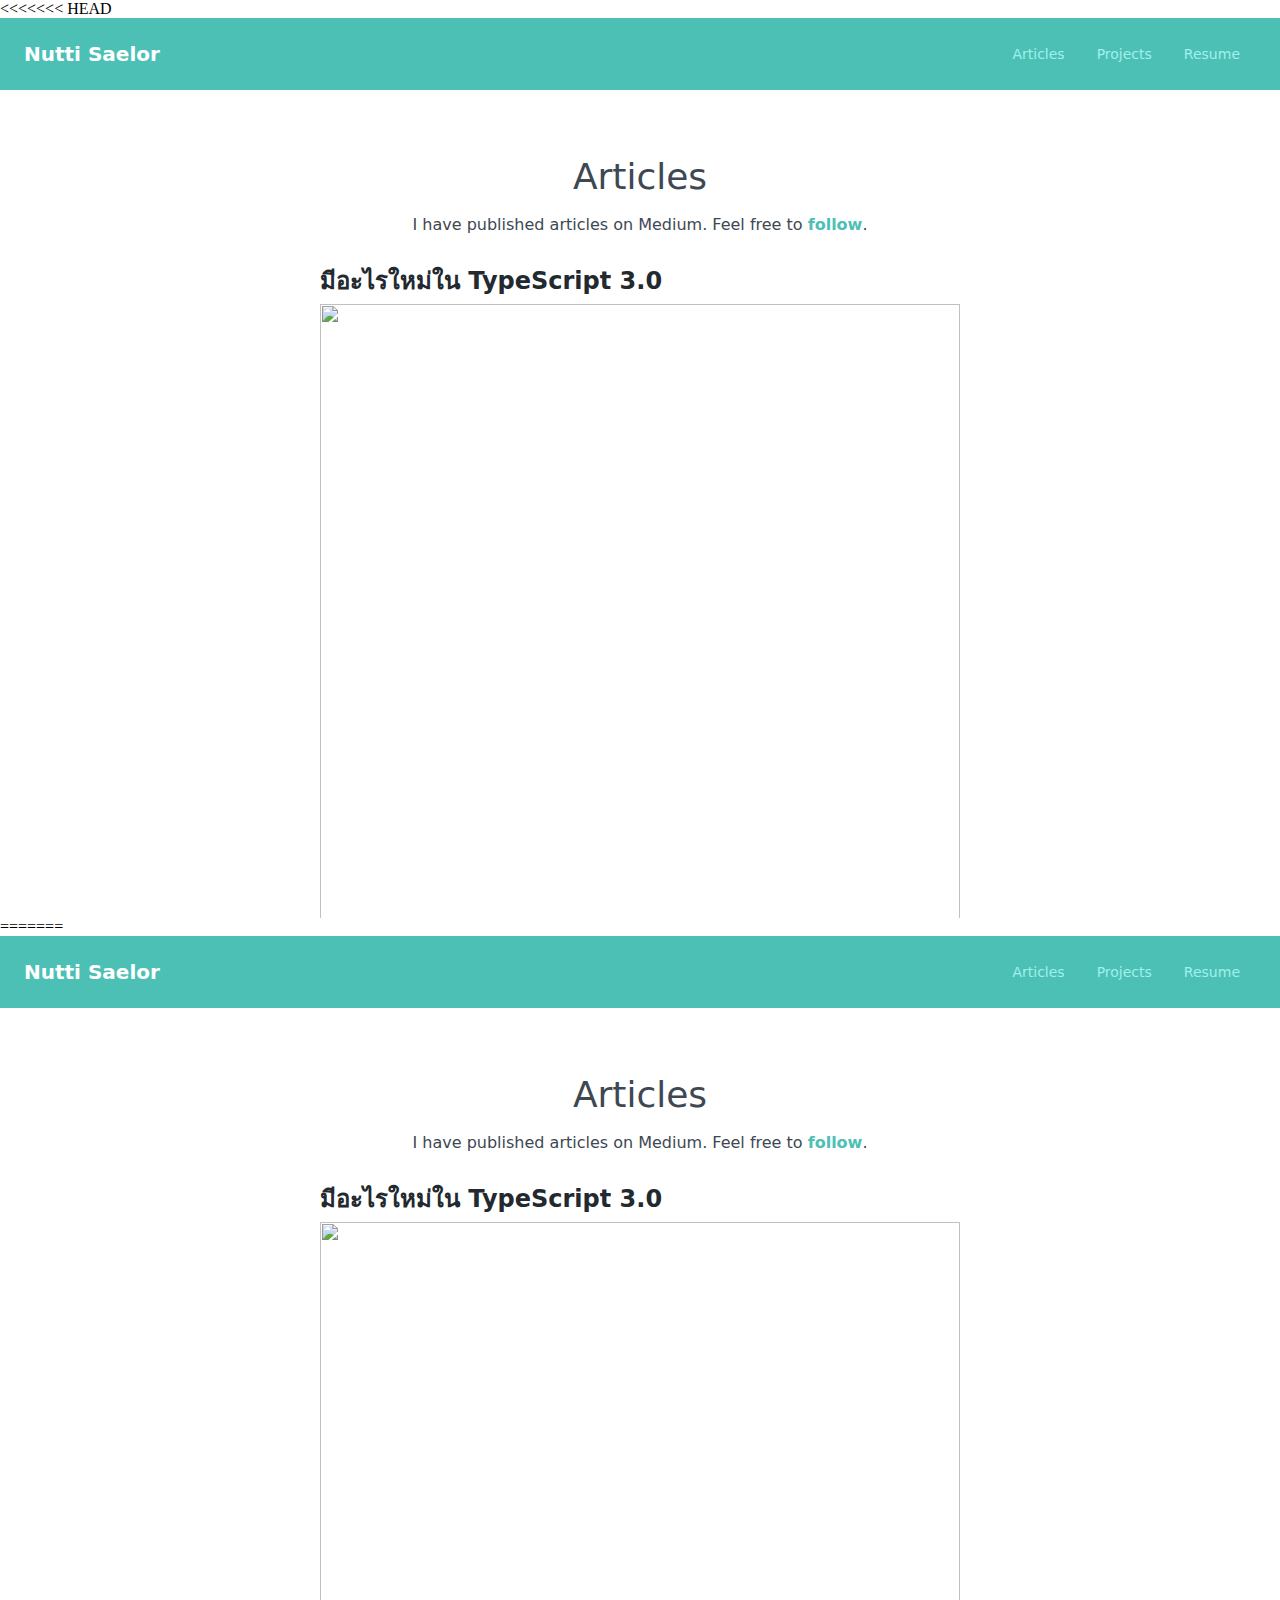
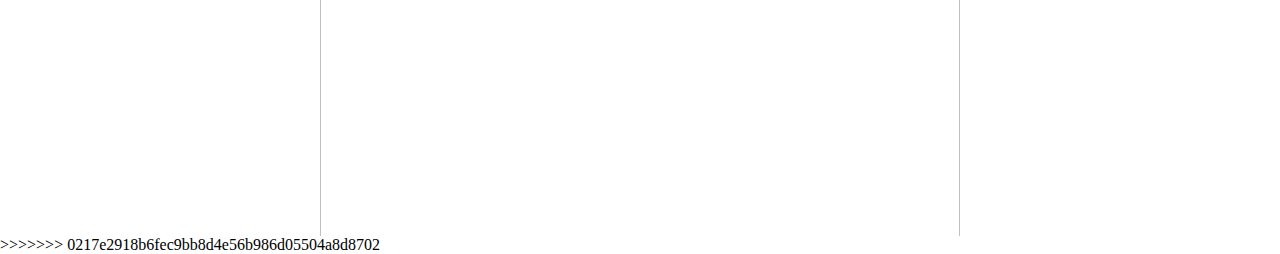
==== commit 0e7510e4: "fix merge conflict" ====
--- a/article/index.html
+++ b/article/index.html
@@ -1 +1,5 @@
-<!DOCTYPE html><html><head><meta charSet="utf-8"/><meta http-equiv="x-ua-compatible" content="ie=edge"/><meta name="viewport" content="width=device-width, initial-scale=1, shrink-to-fit=no"/><style data-href="/component---src-pages-article-index-js.1311fcbefd6469916384.css">body,html{height:100%}body{margin:0}</style><meta name="generator" content="Gatsby 2.0.7"/><script>window.__EMOTION_CRITICAL_CSS_IDS__ = ["yckaeb","1kt3p79","tj8r6c","n4j03w","dfix6y","8yx66","10o51zo","rfu1r8","1iz3ox1","11jk46n","10um416","qflaz","fyupqc","12tccl3","bmgn7i","9qhi0j","1wwwmxy","dnsga8","j6dxyf","m9vetp"];</script><style>.css-yckaeb{box-shadow:none;-webkit-text-decoration:none;text-decoration:none;color:inherit;}.css-1kt3p79{color:#a0f0ed;}.css-tj8r6c{color:gray;margin-left:2px;margin-right:2px;}.css-n4j03w{height:100vh;display:-webkit-box;display:-webkit-flex;display:-ms-flexbox;display:flex;-webkit-flex-direction:column;-ms-flex-direction:column;flex-direction:column;}.css-dfix6y{display:-webkit-box;display:-webkit-flex;display:-ms-flexbox;display:flex;font-family:"system-ui","BlinkMacSystemFont","-apple-system","Segoe UI","Roboto","Oxygen","Ubuntu","Cantarell","Fira Sans","Droid Sans","Helvetica Neue","sans-serif";-webkit-align-items:center;-webkit-box-align:center;-ms-flex-align:center;align-items:center;-webkit-box-pack:justify;-webkit-justify-content:space-between;-ms-flex-pack:justify;justify-content:space-between;-webkit-flex-wrap:wrap;-ms-flex-wrap:wrap;flex-wrap:wrap;background-color:#4dc0b5;padding:1.25rem;}@media (min-width:768px){.css-dfix6y{padding:1.5rem;}}.css-8yx66{display:-webkit-box;display:-webkit-flex;display:-ms-flexbox;display:flex;-webkit-align-items:center;-webkit-box-align:center;-ms-flex-align:center;align-items:center;-webkit-flex-shrink:0;-ms-flex-negative:0;flex-shrink:0;color:#ffffff;}.css-10o51zo{font-weight:600;font-size:1.25rem;}.css-rfu1r8{width:auto;display:-webkit-box;display:-webkit-flex;display:-ms-flexbox;display:flex;-webkit-box-pack:end;-webkit-justify-content:flex-end;-ms-flex-pack:end;justify-content:flex-end;-webkit-align-items:center;-webkit-box-align:center;-ms-flex-align:center;align-items:center;}.css-1iz3ox1{font-size:.875rem;}@media (min-width:992px){.css-1iz3ox1{-webkit-box-flex:1;-webkit-flex-grow:1;-ms-flex-positive:1;flex-grow:1;}}.css-11jk46n{display:inline-block;margin-top:0px;margin-left:0.5rem;}.css-11jk46n:hover{color:#ffffff;}@media (min-width:768px){.css-11jk46n{margin-left:1rem;}}@media (min-width:992px){.css-11jk46n{margin-right:1rem;}}.css-10um416{height:100%;display:-webkit-box;display:-webkit-flex;display:-ms-flexbox;display:flex;-webkit-flex-direction:column;-ms-flex-direction:column;flex-direction:column;-webkit-box-flex:1;-webkit-flex-grow:1;-ms-flex-positive:1;flex-grow:1;overflow-y:scroll;}.css-qflaz{font-family:"system-ui","BlinkMacSystemFont","-apple-system","Segoe UI","Roboto","Oxygen","Ubuntu","Cantarell","Fira Sans","Droid Sans","Helvetica Neue","sans-serif";margin-left:auto;margin-right:auto;padding:2rem;}.css-fyupqc{margin-left:1rem;margin-right:1rem;margin-top:2rem;margin-bottom:2rem;text-align:center;color:#3d4852;}.css-12tccl3{margin-bottom:1rem;font-size:2.25rem;line-height:1.25;margin-top:0px;font-weight:500;}.css-bmgn7i{-webkit-text-decoration:none;text-decoration:none;color:#4dc0b5;font-weight:700;}.css-9qhi0j{-webkit-text-decoration:none;text-decoration:none;color:#22292f;}.css-1wwwmxy{margin-bottom:2.5rem;max-width:40rem;}.css-dnsga8{font-size:1.5rem;line-height:1.25;margin-bottom:0.5rem;}.css-j6dxyf{display:block;width:100%;margin-left:0px;margin-right:1rem;margin-bottom:0.5rem;}.css-m9vetp{font-family:"system-ui","BlinkMacSystemFont","-apple-system","Segoe UI","Roboto","Oxygen","Ubuntu","Cantarell","Fira Sans","Droid Sans","Helvetica Neue","sans-serif";display:-webkit-box;display:-webkit-flex;display:-ms-flexbox;display:flex;-webkit-box-pack:center;-webkit-justify-content:center;-ms-flex-pack:center;justify-content:center;min-height:1.5rem;padding-bottom:0.25rem;}</style><link rel="shortcut icon" href="/icons/icon-48x48.png"/><link rel="manifest" href="/manifest.webmanifest"/><meta name="theme-color" content="#4dc0b5"/><link as="script" rel="preload" href="/component---src-pages-article-index-js-a804a58b8bb0fc5a6599.js"/><link as="script" rel="preload" href="/0-5c1da72048b452fa552e.js"/><link as="script" rel="preload" href="/app-53bcc65e462deb710968.js"/><link as="script" rel="preload" href="/webpack-runtime-bb2568a5886612934004.js"/><link rel="preload" href="/static/d/439/path---article-c-3-a-1f6-8ECxj7JRdokohf9WiOfZENESDgc.json" as="fetch" crossOrigin="use-credentials"/></head><body><div id="___gatsby"><div style="outline:none" tabindex="-1" role="group"><div class="css-n4j03w ei365hv0"><nav class="css-dfix6y e1valow30"><a class="css-yckaeb" href="/"><div class="css-8yx66 e1valow31"><span class="css-10o51zo e1valow32">Nutti Saelor</span></div></a><div class="css-rfu1r8 e1valow33"><div class="css-1iz3ox1 e1valow34"><a class="css-1kt3p79" href="/article"><span class="css-11jk46n e1valow35">Articles</span></a><a class="css-1kt3p79" href="/project"><span class="css-11jk46n e1valow35">Projects</span></a><a class="css-1kt3p79" href="/resume"><span class="css-11jk46n e1valow35">Resume</span></a></div></div></nav><div class="css-10um416 ei365hv1"><article class="css-qflaz e1oxt2ww0"><div class="css-fyupqc e1toedz21"><h2 class="css-12tccl3 e1toedz22">Articles</h2><div>I have published articles on Medium. Feel free to<!-- --> <a href="https://medium.com/@leelorz6/" class="css-bmgn7i e1oxt2ww1">follow</a>.</div></div><a target="_blank" href="https://medium.com/@leelorz6/4586e9f71bca" class="css-9qhi0j e14mn3180"><div class="css-1wwwmxy e14mn3181"><h3 class="css-dnsga8 e14mn3182">ลองทำ PWA ด้วย Angular กันเถอะ</h3><img src="https://miro.medium.com/fit/c/1400/420/1*p-jWvgCIAEjcz0r4Ytc92g.png" class="css-j6dxyf e14mn3183"/><div></div><small><svg aria-hidden="true" data-prefix="fas" data-icon="tag" class="svg-inline--fa fa-tag fa-w-16 css-tj8r6c" role="img" xmlns="http://www.w3.org/2000/svg" viewBox="0 0 512 512"><path fill="currentColor" d="M0 252.118V48C0 21.49 21.49 0 48 0h204.118a48 48 0 0 1 33.941 14.059l211.882 211.882c18.745 18.745 18.745 49.137 0 67.882L293.823 497.941c-18.745 18.745-49.137 18.745-67.882 0L14.059 286.059A48 48 0 0 1 0 252.118zM112 64c-26.51 0-48 21.49-48 48s21.49 48 48 48 48-21.49 48-48-21.49-48-48-48z"></path></svg> Angular </small><small><svg aria-hidden="true" data-prefix="fas" data-icon="tag" class="svg-inline--fa fa-tag fa-w-16 css-tj8r6c" role="img" xmlns="http://www.w3.org/2000/svg" viewBox="0 0 512 512"><path fill="currentColor" d="M0 252.118V48C0 21.49 21.49 0 48 0h204.118a48 48 0 0 1 33.941 14.059l211.882 211.882c18.745 18.745 18.745 49.137 0 67.882L293.823 497.941c-18.745 18.745-49.137 18.745-67.882 0L14.059 286.059A48 48 0 0 1 0 252.118zM112 64c-26.51 0-48 21.49-48 48s21.49 48 48 48 48-21.49 48-48-21.49-48-48-48z"></path></svg> Progressive Web App </small><small><svg aria-hidden="true" data-prefix="fas" data-icon="tag" class="svg-inline--fa fa-tag fa-w-16 css-tj8r6c" role="img" xmlns="http://www.w3.org/2000/svg" viewBox="0 0 512 512"><path fill="currentColor" d="M0 252.118V48C0 21.49 21.49 0 48 0h204.118a48 48 0 0 1 33.941 14.059l211.882 211.882c18.745 18.745 18.745 49.137 0 67.882L293.823 497.941c-18.745 18.745-49.137 18.745-67.882 0L14.059 286.059A48 48 0 0 1 0 252.118zM112 64c-26.51 0-48 21.49-48 48s21.49 48 48 48 48-21.49 48-48-21.49-48-48-48z"></path></svg> Pwa </small><small><svg aria-hidden="true" data-prefix="fas" data-icon="tag" class="svg-inline--fa fa-tag fa-w-16 css-tj8r6c" role="img" xmlns="http://www.w3.org/2000/svg" viewBox="0 0 512 512"><path fill="currentColor" d="M0 252.118V48C0 21.49 21.49 0 48 0h204.118a48 48 0 0 1 33.941 14.059l211.882 211.882c18.745 18.745 18.745 49.137 0 67.882L293.823 497.941c-18.745 18.745-49.137 18.745-67.882 0L14.059 286.059A48 48 0 0 1 0 252.118zM112 64c-26.51 0-48 21.49-48 48s21.49 48 48 48 48-21.49 48-48-21.49-48-48-48z"></path></svg> Service Worker </small><small><svg aria-hidden="true" data-prefix="fas" data-icon="tag" class="svg-inline--fa fa-tag fa-w-16 css-tj8r6c" role="img" xmlns="http://www.w3.org/2000/svg" viewBox="0 0 512 512"><path fill="currentColor" d="M0 252.118V48C0 21.49 21.49 0 48 0h204.118a48 48 0 0 1 33.941 14.059l211.882 211.882c18.745 18.745 18.745 49.137 0 67.882L293.823 497.941c-18.745 18.745-49.137 18.745-67.882 0L14.059 286.059A48 48 0 0 1 0 252.118zM112 64c-26.51 0-48 21.49-48 48s21.49 48 48 48 48-21.49 48-48-21.49-48-48-48z"></path></svg> Frontend Development </small><br/><small><svg aria-hidden="true" data-prefix="fas" data-icon="calendar-alt" class="svg-inline--fa fa-calendar-alt fa-w-14 css-tj8r6c" role="img" xmlns="http://www.w3.org/2000/svg" viewBox="0 0 448 512"><path fill="currentColor" d="M436 160H12c-6.6 0-12-5.4-12-12v-36c0-26.5 21.5-48 48-48h48V12c0-6.6 5.4-12 12-12h40c6.6 0 12 5.4 12 12v52h128V12c0-6.6 5.4-12 12-12h40c6.6 0 12 5.4 12 12v52h48c26.5 0 48 21.5 48 48v36c0 6.6-5.4 12-12 12zM12 192h424c6.6 0 12 5.4 12 12v260c0 26.5-21.5 48-48 48H48c-26.5 0-48-21.5-48-48V204c0-6.6 5.4-12 12-12zm116 204c0-6.6-5.4-12-12-12H76c-6.6 0-12 5.4-12 12v40c0 6.6 5.4 12 12 12h40c6.6 0 12-5.4 12-12v-40zm0-128c0-6.6-5.4-12-12-12H76c-6.6 0-12 5.4-12 12v40c0 6.6 5.4 12 12 12h40c6.6 0 12-5.4 12-12v-40zm128 128c0-6.6-5.4-12-12-12h-40c-6.6 0-12 5.4-12 12v40c0 6.6 5.4 12 12 12h40c6.6 0 12-5.4 12-12v-40zm0-128c0-6.6-5.4-12-12-12h-40c-6.6 0-12 5.4-12 12v40c0 6.6 5.4 12 12 12h40c6.6 0 12-5.4 12-12v-40zm128 128c0-6.6-5.4-12-12-12h-40c-6.6 0-12 5.4-12 12v40c0 6.6 5.4 12 12 12h40c6.6 0 12-5.4 12-12v-40zm0-128c0-6.6-5.4-12-12-12h-40c-6.6 0-12 5.4-12 12v40c0 6.6 5.4 12 12 12h40c6.6 0 12-5.4 12-12v-40z"></path></svg> <!-- -->2018-10-09<!-- --> <svg aria-hidden="true" data-prefix="fas" data-icon="user" class="svg-inline--fa fa-user fa-w-14 css-tj8r6c" role="img" xmlns="http://www.w3.org/2000/svg" viewBox="0 0 448 512"><path fill="currentColor" d="M224 256c70.7 0 128-57.3 128-128S294.7 0 224 0 96 57.3 96 128s57.3 128 128 128zm89.6 32h-16.7c-22.2 10.2-46.9 16-72.9 16s-50.6-5.8-72.9-16h-16.7C60.2 288 0 348.2 0 422.4V464c0 26.5 21.5 48 48 48h352c26.5 0 48-21.5 48-48v-41.6c0-74.2-60.2-134.4-134.4-134.4z"></path></svg> <!-- -->Nutti Saelor</small><p>Progressive Web App หรือเรียกสั้นๆว่า PWA ถือว่าเป็นมาตรฐานใหม่ของการทำเว็บให้ออกมาคล้ายกับ Mobile Native App เพื่อเพิ่ม Engagement ให้…</p></div></a><a target="_blank" href="https://medium.com/@leelorz6/b445121851e6" class="css-9qhi0j e14mn3180"><div class="css-1wwwmxy e14mn3181"><h3 class="css-dnsga8 e14mn3182">มีอะไรใหม่ใน TypeScript 3.0</h3><img src="https://miro.medium.com/fit/c/1400/420/1*IhjaKmUjhm2XMQnq8-xgKA.jpeg" class="css-j6dxyf e14mn3183"/><div></div><small><svg aria-hidden="true" data-prefix="fas" data-icon="tag" class="svg-inline--fa fa-tag fa-w-16 css-tj8r6c" role="img" xmlns="http://www.w3.org/2000/svg" viewBox="0 0 512 512"><path fill="currentColor" d="M0 252.118V48C0 21.49 21.49 0 48 0h204.118a48 48 0 0 1 33.941 14.059l211.882 211.882c18.745 18.745 18.745 49.137 0 67.882L293.823 497.941c-18.745 18.745-49.137 18.745-67.882 0L14.059 286.059A48 48 0 0 1 0 252.118zM112 64c-26.51 0-48 21.49-48 48s21.49 48 48 48 48-21.49 48-48-21.49-48-48-48z"></path></svg> Typescript </small><small><svg aria-hidden="true" data-prefix="fas" data-icon="tag" class="svg-inline--fa fa-tag fa-w-16 css-tj8r6c" role="img" xmlns="http://www.w3.org/2000/svg" viewBox="0 0 512 512"><path fill="currentColor" d="M0 252.118V48C0 21.49 21.49 0 48 0h204.118a48 48 0 0 1 33.941 14.059l211.882 211.882c18.745 18.745 18.745 49.137 0 67.882L293.823 497.941c-18.745 18.745-49.137 18.745-67.882 0L14.059 286.059A48 48 0 0 1 0 252.118zM112 64c-26.51 0-48 21.49-48 48s21.49 48 48 48 48-21.49 48-48-21.49-48-48-48z"></path></svg> JavaScript </small><small><svg aria-hidden="true" data-prefix="fas" data-icon="tag" class="svg-inline--fa fa-tag fa-w-16 css-tj8r6c" role="img" xmlns="http://www.w3.org/2000/svg" viewBox="0 0 512 512"><path fill="currentColor" d="M0 252.118V48C0 21.49 21.49 0 48 0h204.118a48 48 0 0 1 33.941 14.059l211.882 211.882c18.745 18.745 18.745 49.137 0 67.882L293.823 497.941c-18.745 18.745-49.137 18.745-67.882 0L14.059 286.059A48 48 0 0 1 0 252.118zM112 64c-26.51 0-48 21.49-48 48s21.49 48 48 48 48-21.49 48-48-21.49-48-48-48z"></path></svg> Typescript 3 </small><small><svg aria-hidden="true" data-prefix="fas" data-icon="tag" class="svg-inline--fa fa-tag fa-w-16 css-tj8r6c" role="img" xmlns="http://www.w3.org/2000/svg" viewBox="0 0 512 512"><path fill="currentColor" d="M0 252.118V48C0 21.49 21.49 0 48 0h204.118a48 48 0 0 1 33.941 14.059l211.882 211.882c18.745 18.745 18.745 49.137 0 67.882L293.823 497.941c-18.745 18.745-49.137 18.745-67.882 0L14.059 286.059A48 48 0 0 1 0 252.118zM112 64c-26.51 0-48 21.49-48 48s21.49 48 48 48 48-21.49 48-48-21.49-48-48-48z"></path></svg> Programming Languages </small><small><svg aria-hidden="true" data-prefix="fas" data-icon="tag" class="svg-inline--fa fa-tag fa-w-16 css-tj8r6c" role="img" xmlns="http://www.w3.org/2000/svg" viewBox="0 0 512 512"><path fill="currentColor" d="M0 252.118V48C0 21.49 21.49 0 48 0h204.118a48 48 0 0 1 33.941 14.059l211.882 211.882c18.745 18.745 18.745 49.137 0 67.882L293.823 497.941c-18.745 18.745-49.137 18.745-67.882 0L14.059 286.059A48 48 0 0 1 0 252.118zM112 64c-26.51 0-48 21.49-48 48s21.49 48 48 48 48-21.49 48-48-21.49-48-48-48z"></path></svg> Programming </small><br/><small><svg aria-hidden="true" data-prefix="fas" data-icon="calendar-alt" class="svg-inline--fa fa-calendar-alt fa-w-14 css-tj8r6c" role="img" xmlns="http://www.w3.org/2000/svg" viewBox="0 0 448 512"><path fill="currentColor" d="M436 160H12c-6.6 0-12-5.4-12-12v-36c0-26.5 21.5-48 48-48h48V12c0-6.6 5.4-12 12-12h40c6.6 0 12 5.4 12 12v52h128V12c0-6.6 5.4-12 12-12h40c6.6 0 12 5.4 12 12v52h48c26.5 0 48 21.5 48 48v36c0 6.6-5.4 12-12 12zM12 192h424c6.6 0 12 5.4 12 12v260c0 26.5-21.5 48-48 48H48c-26.5 0-48-21.5-48-48V204c0-6.6 5.4-12 12-12zm116 204c0-6.6-5.4-12-12-12H76c-6.6 0-12 5.4-12 12v40c0 6.6 5.4 12 12 12h40c6.6 0 12-5.4 12-12v-40zm0-128c0-6.6-5.4-12-12-12H76c-6.6 0-12 5.4-12 12v40c0 6.6 5.4 12 12 12h40c6.6 0 12-5.4 12-12v-40zm128 128c0-6.6-5.4-12-12-12h-40c-6.6 0-12 5.4-12 12v40c0 6.6 5.4 12 12 12h40c6.6 0 12-5.4 12-12v-40zm0-128c0-6.6-5.4-12-12-12h-40c-6.6 0-12 5.4-12 12v40c0 6.6 5.4 12 12 12h40c6.6 0 12-5.4 12-12v-40zm128 128c0-6.6-5.4-12-12-12h-40c-6.6 0-12 5.4-12 12v40c0 6.6 5.4 12 12 12h40c6.6 0 12-5.4 12-12v-40zm0-128c0-6.6-5.4-12-12-12h-40c-6.6 0-12 5.4-12 12v40c0 6.6 5.4 12 12 12h40c6.6 0 12-5.4 12-12v-40z"></path></svg> <!-- -->2018-09-17<!-- --> <svg aria-hidden="true" data-prefix="fas" data-icon="user" class="svg-inline--fa fa-user fa-w-14 css-tj8r6c" role="img" xmlns="http://www.w3.org/2000/svg" viewBox="0 0 448 512"><path fill="currentColor" d="M224 256c70.7 0 128-57.3 128-128S294.7 0 224 0 96 57.3 96 128s57.3 128 128 128zm89.6 32h-16.7c-22.2 10.2-46.9 16-72.9 16s-50.6-5.8-72.9-16h-16.7C60.2 288 0 348.2 0 422.4V464c0 26.5 21.5 48 48 48h352c26.5 0 48-21.5 48-48v-41.6c0-74.2-60.2-134.4-134.4-134.4z"></path></svg> <!-- -->Nutti Saelor</small><p>TypeScript ภาษาที่ได้ชื่อว่าเป็น Super Set ของ JavaScript ปัจจุบันได้เดินทางมาถึงเวอร์ชั่นที่ 3 แล้ว (ตอนเขียนบทความนี้ออกเวอร์ชั่น 3.1 RC…</p></div></a><a target="_blank" href="https://medium.com/@leelorz6/a58106d8b022" class="css-9qhi0j e14mn3180"><div class="css-1wwwmxy e14mn3181"><h3 class="css-dnsga8 e14mn3182">5 ข้อแนะนำเมื่อใช้ RxJS</h3><img src="https://miro.medium.com/fit/c/1400/420/1*V0U3kCGNgupnIGOJlzboog.jpeg" class="css-j6dxyf e14mn3183"/><div></div><small><svg aria-hidden="true" data-prefix="fas" data-icon="tag" class="svg-inline--fa fa-tag fa-w-16 css-tj8r6c" role="img" xmlns="http://www.w3.org/2000/svg" viewBox="0 0 512 512"><path fill="currentColor" d="M0 252.118V48C0 21.49 21.49 0 48 0h204.118a48 48 0 0 1 33.941 14.059l211.882 211.882c18.745 18.745 18.745 49.137 0 67.882L293.823 497.941c-18.745 18.745-49.137 18.745-67.882 0L14.059 286.059A48 48 0 0 1 0 252.118zM112 64c-26.51 0-48 21.49-48 48s21.49 48 48 48 48-21.49 48-48-21.49-48-48-48z"></path></svg> Rxjs </small><small><svg aria-hidden="true" data-prefix="fas" data-icon="tag" class="svg-inline--fa fa-tag fa-w-16 css-tj8r6c" role="img" xmlns="http://www.w3.org/2000/svg" viewBox="0 0 512 512"><path fill="currentColor" d="M0 252.118V48C0 21.49 21.49 0 48 0h204.118a48 48 0 0 1 33.941 14.059l211.882 211.882c18.745 18.745 18.745 49.137 0 67.882L293.823 497.941c-18.745 18.745-49.137 18.745-67.882 0L14.059 286.059A48 48 0 0 1 0 252.118zM112 64c-26.51 0-48 21.49-48 48s21.49 48 48 48 48-21.49 48-48-21.49-48-48-48z"></path></svg> Rxjs 6 </small><small><svg aria-hidden="true" data-prefix="fas" data-icon="tag" class="svg-inline--fa fa-tag fa-w-16 css-tj8r6c" role="img" xmlns="http://www.w3.org/2000/svg" viewBox="0 0 512 512"><path fill="currentColor" d="M0 252.118V48C0 21.49 21.49 0 48 0h204.118a48 48 0 0 1 33.941 14.059l211.882 211.882c18.745 18.745 18.745 49.137 0 67.882L293.823 497.941c-18.745 18.745-49.137 18.745-67.882 0L14.059 286.059A48 48 0 0 1 0 252.118zM112 64c-26.51 0-48 21.49-48 48s21.49 48 48 48 48-21.49 48-48-21.49-48-48-48z"></path></svg> Reactive Programming </small><small><svg aria-hidden="true" data-prefix="fas" data-icon="tag" class="svg-inline--fa fa-tag fa-w-16 css-tj8r6c" role="img" xmlns="http://www.w3.org/2000/svg" viewBox="0 0 512 512"><path fill="currentColor" d="M0 252.118V48C0 21.49 21.49 0 48 0h204.118a48 48 0 0 1 33.941 14.059l211.882 211.882c18.745 18.745 18.745 49.137 0 67.882L293.823 497.941c-18.745 18.745-49.137 18.745-67.882 0L14.059 286.059A48 48 0 0 1 0 252.118zM112 64c-26.51 0-48 21.49-48 48s21.49 48 48 48 48-21.49 48-48-21.49-48-48-48z"></path></svg> Best Practices </small><br/><small><svg aria-hidden="true" data-prefix="fas" data-icon="calendar-alt" class="svg-inline--fa fa-calendar-alt fa-w-14 css-tj8r6c" role="img" xmlns="http://www.w3.org/2000/svg" viewBox="0 0 448 512"><path fill="currentColor" d="M436 160H12c-6.6 0-12-5.4-12-12v-36c0-26.5 21.5-48 48-48h48V12c0-6.6 5.4-12 12-12h40c6.6 0 12 5.4 12 12v52h128V12c0-6.6 5.4-12 12-12h40c6.6 0 12 5.4 12 12v52h48c26.5 0 48 21.5 48 48v36c0 6.6-5.4 12-12 12zM12 192h424c6.6 0 12 5.4 12 12v260c0 26.5-21.5 48-48 48H48c-26.5 0-48-21.5-48-48V204c0-6.6 5.4-12 12-12zm116 204c0-6.6-5.4-12-12-12H76c-6.6 0-12 5.4-12 12v40c0 6.6 5.4 12 12 12h40c6.6 0 12-5.4 12-12v-40zm0-128c0-6.6-5.4-12-12-12H76c-6.6 0-12 5.4-12 12v40c0 6.6 5.4 12 12 12h40c6.6 0 12-5.4 12-12v-40zm128 128c0-6.6-5.4-12-12-12h-40c-6.6 0-12 5.4-12 12v40c0 6.6 5.4 12 12 12h40c6.6 0 12-5.4 12-12v-40zm0-128c0-6.6-5.4-12-12-12h-40c-6.6 0-12 5.4-12 12v40c0 6.6 5.4 12 12 12h40c6.6 0 12-5.4 12-12v-40zm128 128c0-6.6-5.4-12-12-12h-40c-6.6 0-12 5.4-12 12v40c0 6.6 5.4 12 12 12h40c6.6 0 12-5.4 12-12v-40zm0-128c0-6.6-5.4-12-12-12h-40c-6.6 0-12 5.4-12 12v40c0 6.6 5.4 12 12 12h40c6.6 0 12-5.4 12-12v-40z"></path></svg> <!-- -->2018-08-27<!-- --> <svg aria-hidden="true" data-prefix="fas" data-icon="user" class="svg-inline--fa fa-user fa-w-14 css-tj8r6c" role="img" xmlns="http://www.w3.org/2000/svg" viewBox="0 0 448 512"><path fill="currentColor" d="M224 256c70.7 0 128-57.3 128-128S294.7 0 224 0 96 57.3 96 128s57.3 128 128 128zm89.6 32h-16.7c-22.2 10.2-46.9 16-72.9 16s-50.6-5.8-72.9-16h-16.7C60.2 288 0 348.2 0 422.4V464c0 26.5 21.5 48 48 48h352c26.5 0 48-21.5 48-48v-41.6c0-74.2-60.2-134.4-134.4-134.4z"></path></svg> <!-- -->Nutti Saelor</small><p>RxJS เป็น Reactive Extension Library โดยจุดเด่นที่สำคัญคือช่วยจัดการเรื่อง Asynchronous สำหรับคนที่ใช้ Angular น่าจะคุ้นเคยกันมาบ้างแล้ว…</p></div></a><a target="_blank" href="https://medium.com/@leelorz6/880cbf483239" class="css-9qhi0j e14mn3180"><div class="css-1wwwmxy e14mn3181"><h3 class="css-dnsga8 e14mn3182">ทำความรู้จักกับ Dependency Injection ใน Angular</h3><img src="https://miro.medium.com/fit/c/1400/420/1*-b8yZ5ZtAlVpkMyZ-bB9pA.jpeg" class="css-j6dxyf e14mn3183"/><div></div><small><svg aria-hidden="true" data-prefix="fas" data-icon="tag" class="svg-inline--fa fa-tag fa-w-16 css-tj8r6c" role="img" xmlns="http://www.w3.org/2000/svg" viewBox="0 0 512 512"><path fill="currentColor" d="M0 252.118V48C0 21.49 21.49 0 48 0h204.118a48 48 0 0 1 33.941 14.059l211.882 211.882c18.745 18.745 18.745 49.137 0 67.882L293.823 497.941c-18.745 18.745-49.137 18.745-67.882 0L14.059 286.059A48 48 0 0 1 0 252.118zM112 64c-26.51 0-48 21.49-48 48s21.49 48 48 48 48-21.49 48-48-21.49-48-48-48z"></path></svg> Angular </small><small><svg aria-hidden="true" data-prefix="fas" data-icon="tag" class="svg-inline--fa fa-tag fa-w-16 css-tj8r6c" role="img" xmlns="http://www.w3.org/2000/svg" viewBox="0 0 512 512"><path fill="currentColor" d="M0 252.118V48C0 21.49 21.49 0 48 0h204.118a48 48 0 0 1 33.941 14.059l211.882 211.882c18.745 18.745 18.745 49.137 0 67.882L293.823 497.941c-18.745 18.745-49.137 18.745-67.882 0L14.059 286.059A48 48 0 0 1 0 252.118zM112 64c-26.51 0-48 21.49-48 48s21.49 48 48 48 48-21.49 48-48-21.49-48-48-48z"></path></svg> Dependency Injection </small><small><svg aria-hidden="true" data-prefix="fas" data-icon="tag" class="svg-inline--fa fa-tag fa-w-16 css-tj8r6c" role="img" xmlns="http://www.w3.org/2000/svg" viewBox="0 0 512 512"><path fill="currentColor" d="M0 252.118V48C0 21.49 21.49 0 48 0h204.118a48 48 0 0 1 33.941 14.059l211.882 211.882c18.745 18.745 18.745 49.137 0 67.882L293.823 497.941c-18.745 18.745-49.137 18.745-67.882 0L14.059 286.059A48 48 0 0 1 0 252.118zM112 64c-26.51 0-48 21.49-48 48s21.49 48 48 48 48-21.49 48-48-21.49-48-48-48z"></path></svg> Front End Development </small><br/><small><svg aria-hidden="true" data-prefix="fas" data-icon="calendar-alt" class="svg-inline--fa fa-calendar-alt fa-w-14 css-tj8r6c" role="img" xmlns="http://www.w3.org/2000/svg" viewBox="0 0 448 512"><path fill="currentColor" d="M436 160H12c-6.6 0-12-5.4-12-12v-36c0-26.5 21.5-48 48-48h48V12c0-6.6 5.4-12 12-12h40c6.6 0 12 5.4 12 12v52h128V12c0-6.6 5.4-12 12-12h40c6.6 0 12 5.4 12 12v52h48c26.5 0 48 21.5 48 48v36c0 6.6-5.4 12-12 12zM12 192h424c6.6 0 12 5.4 12 12v260c0 26.5-21.5 48-48 48H48c-26.5 0-48-21.5-48-48V204c0-6.6 5.4-12 12-12zm116 204c0-6.6-5.4-12-12-12H76c-6.6 0-12 5.4-12 12v40c0 6.6 5.4 12 12 12h40c6.6 0 12-5.4 12-12v-40zm0-128c0-6.6-5.4-12-12-12H76c-6.6 0-12 5.4-12 12v40c0 6.6 5.4 12 12 12h40c6.6 0 12-5.4 12-12v-40zm128 128c0-6.6-5.4-12-12-12h-40c-6.6 0-12 5.4-12 12v40c0 6.6 5.4 12 12 12h40c6.6 0 12-5.4 12-12v-40zm0-128c0-6.6-5.4-12-12-12h-40c-6.6 0-12 5.4-12 12v40c0 6.6 5.4 12 12 12h40c6.6 0 12-5.4 12-12v-40zm128 128c0-6.6-5.4-12-12-12h-40c-6.6 0-12 5.4-12 12v40c0 6.6 5.4 12 12 12h40c6.6 0 12-5.4 12-12v-40zm0-128c0-6.6-5.4-12-12-12h-40c-6.6 0-12 5.4-12 12v40c0 6.6 5.4 12 12 12h40c6.6 0 12-5.4 12-12v-40z"></path></svg> <!-- -->2018-07-31<!-- --> <svg aria-hidden="true" data-prefix="fas" data-icon="user" class="svg-inline--fa fa-user fa-w-14 css-tj8r6c" role="img" xmlns="http://www.w3.org/2000/svg" viewBox="0 0 448 512"><path fill="currentColor" d="M224 256c70.7 0 128-57.3 128-128S294.7 0 224 0 96 57.3 96 128s57.3 128 128 128zm89.6 32h-16.7c-22.2 10.2-46.9 16-72.9 16s-50.6-5.8-72.9-16h-16.7C60.2 288 0 348.2 0 422.4V464c0 26.5 21.5 48 48 48h352c26.5 0 48-21.5 48-48v-41.6c0-74.2-60.2-134.4-134.4-134.4z"></path></svg> <!-- -->Nutti Saelor</small><p>วันนี้จะมาเขียนถึง Dependency Injection ใน Angular กัน ใครยังไม่รู้จัก Dependency Injection ตามไปอ่านในบทความด้านล่างได้เลยครับ</p></div></a><a target="_blank" href="https://medium.com/@leelorz6/5646e86d3885" class="css-9qhi0j e14mn3180"><div class="css-1wwwmxy e14mn3181"><h3 class="css-dnsga8 e14mn3182">มีอะไรใหม่ใน RxJS 6</h3><img src="https://miro.medium.com/fit/c/1400/420/1*T63kUrtnF8M6GwoiG9-CZQ.jpeg" class="css-j6dxyf e14mn3183"/><div></div><small><svg aria-hidden="true" data-prefix="fas" data-icon="tag" class="svg-inline--fa fa-tag fa-w-16 css-tj8r6c" role="img" xmlns="http://www.w3.org/2000/svg" viewBox="0 0 512 512"><path fill="currentColor" d="M0 252.118V48C0 21.49 21.49 0 48 0h204.118a48 48 0 0 1 33.941 14.059l211.882 211.882c18.745 18.745 18.745 49.137 0 67.882L293.823 497.941c-18.745 18.745-49.137 18.745-67.882 0L14.059 286.059A48 48 0 0 1 0 252.118zM112 64c-26.51 0-48 21.49-48 48s21.49 48 48 48 48-21.49 48-48-21.49-48-48-48z"></path></svg> Rxjs </small><small><svg aria-hidden="true" data-prefix="fas" data-icon="tag" class="svg-inline--fa fa-tag fa-w-16 css-tj8r6c" role="img" xmlns="http://www.w3.org/2000/svg" viewBox="0 0 512 512"><path fill="currentColor" d="M0 252.118V48C0 21.49 21.49 0 48 0h204.118a48 48 0 0 1 33.941 14.059l211.882 211.882c18.745 18.745 18.745 49.137 0 67.882L293.823 497.941c-18.745 18.745-49.137 18.745-67.882 0L14.059 286.059A48 48 0 0 1 0 252.118zM112 64c-26.51 0-48 21.49-48 48s21.49 48 48 48 48-21.49 48-48-21.49-48-48-48z"></path></svg> Rxjs 6 </small><small><svg aria-hidden="true" data-prefix="fas" data-icon="tag" class="svg-inline--fa fa-tag fa-w-16 css-tj8r6c" role="img" xmlns="http://www.w3.org/2000/svg" viewBox="0 0 512 512"><path fill="currentColor" d="M0 252.118V48C0 21.49 21.49 0 48 0h204.118a48 48 0 0 1 33.941 14.059l211.882 211.882c18.745 18.745 18.745 49.137 0 67.882L293.823 497.941c-18.745 18.745-49.137 18.745-67.882 0L14.059 286.059A48 48 0 0 1 0 252.118zM112 64c-26.51 0-48 21.49-48 48s21.49 48 48 48 48-21.49 48-48-21.49-48-48-48z"></path></svg> Reactive Programming </small><small><svg aria-hidden="true" data-prefix="fas" data-icon="tag" class="svg-inline--fa fa-tag fa-w-16 css-tj8r6c" role="img" xmlns="http://www.w3.org/2000/svg" viewBox="0 0 512 512"><path fill="currentColor" d="M0 252.118V48C0 21.49 21.49 0 48 0h204.118a48 48 0 0 1 33.941 14.059l211.882 211.882c18.745 18.745 18.745 49.137 0 67.882L293.823 497.941c-18.745 18.745-49.137 18.745-67.882 0L14.059 286.059A48 48 0 0 1 0 252.118zM112 64c-26.51 0-48 21.49-48 48s21.49 48 48 48 48-21.49 48-48-21.49-48-48-48z"></path></svg> Front End Development </small><br/><small><svg aria-hidden="true" data-prefix="fas" data-icon="calendar-alt" class="svg-inline--fa fa-calendar-alt fa-w-14 css-tj8r6c" role="img" xmlns="http://www.w3.org/2000/svg" viewBox="0 0 448 512"><path fill="currentColor" d="M436 160H12c-6.6 0-12-5.4-12-12v-36c0-26.5 21.5-48 48-48h48V12c0-6.6 5.4-12 12-12h40c6.6 0 12 5.4 12 12v52h128V12c0-6.6 5.4-12 12-12h40c6.6 0 12 5.4 12 12v52h48c26.5 0 48 21.5 48 48v36c0 6.6-5.4 12-12 12zM12 192h424c6.6 0 12 5.4 12 12v260c0 26.5-21.5 48-48 48H48c-26.5 0-48-21.5-48-48V204c0-6.6 5.4-12 12-12zm116 204c0-6.6-5.4-12-12-12H76c-6.6 0-12 5.4-12 12v40c0 6.6 5.4 12 12 12h40c6.6 0 12-5.4 12-12v-40zm0-128c0-6.6-5.4-12-12-12H76c-6.6 0-12 5.4-12 12v40c0 6.6 5.4 12 12 12h40c6.6 0 12-5.4 12-12v-40zm128 128c0-6.6-5.4-12-12-12h-40c-6.6 0-12 5.4-12 12v40c0 6.6 5.4 12 12 12h40c6.6 0 12-5.4 12-12v-40zm0-128c0-6.6-5.4-12-12-12h-40c-6.6 0-12 5.4-12 12v40c0 6.6 5.4 12 12 12h40c6.6 0 12-5.4 12-12v-40zm128 128c0-6.6-5.4-12-12-12h-40c-6.6 0-12 5.4-12 12v40c0 6.6 5.4 12 12 12h40c6.6 0 12-5.4 12-12v-40zm0-128c0-6.6-5.4-12-12-12h-40c-6.6 0-12 5.4-12 12v40c0 6.6 5.4 12 12 12h40c6.6 0 12-5.4 12-12v-40z"></path></svg> <!-- -->2018-06-29<!-- --> <svg aria-hidden="true" data-prefix="fas" data-icon="user" class="svg-inline--fa fa-user fa-w-14 css-tj8r6c" role="img" xmlns="http://www.w3.org/2000/svg" viewBox="0 0 448 512"><path fill="currentColor" d="M224 256c70.7 0 128-57.3 128-128S294.7 0 224 0 96 57.3 96 128s57.3 128 128 128zm89.6 32h-16.7c-22.2 10.2-46.9 16-72.9 16s-50.6-5.8-72.9-16h-16.7C60.2 288 0 348.2 0 422.4V464c0 26.5 21.5 48 48 48h352c26.5 0 48-21.5 48-48v-41.6c0-74.2-60.2-134.4-134.4-134.4z"></path></svg> <!-- -->Nutti Saelor</small><p>RxJS หรือ Reactive Extension Library สำหรับ JavaScript ได้เดินทางมาสู่เวอร์ชั่นที่ 6 แล้ว โดยในงาน NgConf 2018 ศาสดา Ben Lesh (เข้าร่วมทีม…</p></div></a><a target="_blank" href="https://medium.com/@leelorz6/e65934326130" class="css-9qhi0j e14mn3180"><div class="css-1wwwmxy e14mn3181"><h3 class="css-dnsga8 e14mn3182">รู้จัก Ivy อนาคตใหม่ของชาว Angular</h3><img src="https://miro.medium.com/fit/c/1400/420/1*7K_wau-RJAXiW2k6Clpzfg.jpeg" class="css-j6dxyf e14mn3183"/><div></div><small><svg aria-hidden="true" data-prefix="fas" data-icon="tag" class="svg-inline--fa fa-tag fa-w-16 css-tj8r6c" role="img" xmlns="http://www.w3.org/2000/svg" viewBox="0 0 512 512"><path fill="currentColor" d="M0 252.118V48C0 21.49 21.49 0 48 0h204.118a48 48 0 0 1 33.941 14.059l211.882 211.882c18.745 18.745 18.745 49.137 0 67.882L293.823 497.941c-18.745 18.745-49.137 18.745-67.882 0L14.059 286.059A48 48 0 0 1 0 252.118zM112 64c-26.51 0-48 21.49-48 48s21.49 48 48 48 48-21.49 48-48-21.49-48-48-48z"></path></svg> Angular </small><small><svg aria-hidden="true" data-prefix="fas" data-icon="tag" class="svg-inline--fa fa-tag fa-w-16 css-tj8r6c" role="img" xmlns="http://www.w3.org/2000/svg" viewBox="0 0 512 512"><path fill="currentColor" d="M0 252.118V48C0 21.49 21.49 0 48 0h204.118a48 48 0 0 1 33.941 14.059l211.882 211.882c18.745 18.745 18.745 49.137 0 67.882L293.823 497.941c-18.745 18.745-49.137 18.745-67.882 0L14.059 286.059A48 48 0 0 1 0 252.118zM112 64c-26.51 0-48 21.49-48 48s21.49 48 48 48 48-21.49 48-48-21.49-48-48-48z"></path></svg> Ivy </small><small><svg aria-hidden="true" data-prefix="fas" data-icon="tag" class="svg-inline--fa fa-tag fa-w-16 css-tj8r6c" role="img" xmlns="http://www.w3.org/2000/svg" viewBox="0 0 512 512"><path fill="currentColor" d="M0 252.118V48C0 21.49 21.49 0 48 0h204.118a48 48 0 0 1 33.941 14.059l211.882 211.882c18.745 18.745 18.745 49.137 0 67.882L293.823 497.941c-18.745 18.745-49.137 18.745-67.882 0L14.059 286.059A48 48 0 0 1 0 252.118zM112 64c-26.51 0-48 21.49-48 48s21.49 48 48 48 48-21.49 48-48-21.49-48-48-48z"></path></svg> Angular Ivy </small><small><svg aria-hidden="true" data-prefix="fas" data-icon="tag" class="svg-inline--fa fa-tag fa-w-16 css-tj8r6c" role="img" xmlns="http://www.w3.org/2000/svg" viewBox="0 0 512 512"><path fill="currentColor" d="M0 252.118V48C0 21.49 21.49 0 48 0h204.118a48 48 0 0 1 33.941 14.059l211.882 211.882c18.745 18.745 18.745 49.137 0 67.882L293.823 497.941c-18.745 18.745-49.137 18.745-67.882 0L14.059 286.059A48 48 0 0 1 0 252.118zM112 64c-26.51 0-48 21.49-48 48s21.49 48 48 48 48-21.49 48-48-21.49-48-48-48z"></path></svg> GoogleIO </small><small><svg aria-hidden="true" data-prefix="fas" data-icon="tag" class="svg-inline--fa fa-tag fa-w-16 css-tj8r6c" role="img" xmlns="http://www.w3.org/2000/svg" viewBox="0 0 512 512"><path fill="currentColor" d="M0 252.118V48C0 21.49 21.49 0 48 0h204.118a48 48 0 0 1 33.941 14.059l211.882 211.882c18.745 18.745 18.745 49.137 0 67.882L293.823 497.941c-18.745 18.745-49.137 18.745-67.882 0L14.059 286.059A48 48 0 0 1 0 252.118zM112 64c-26.51 0-48 21.49-48 48s21.49 48 48 48 48-21.49 48-48-21.49-48-48-48z"></path></svg> Front End Development </small><br/><small><svg aria-hidden="true" data-prefix="fas" data-icon="calendar-alt" class="svg-inline--fa fa-calendar-alt fa-w-14 css-tj8r6c" role="img" xmlns="http://www.w3.org/2000/svg" viewBox="0 0 448 512"><path fill="currentColor" d="M436 160H12c-6.6 0-12-5.4-12-12v-36c0-26.5 21.5-48 48-48h48V12c0-6.6 5.4-12 12-12h40c6.6 0 12 5.4 12 12v52h128V12c0-6.6 5.4-12 12-12h40c6.6 0 12 5.4 12 12v52h48c26.5 0 48 21.5 48 48v36c0 6.6-5.4 12-12 12zM12 192h424c6.6 0 12 5.4 12 12v260c0 26.5-21.5 48-48 48H48c-26.5 0-48-21.5-48-48V204c0-6.6 5.4-12 12-12zm116 204c0-6.6-5.4-12-12-12H76c-6.6 0-12 5.4-12 12v40c0 6.6 5.4 12 12 12h40c6.6 0 12-5.4 12-12v-40zm0-128c0-6.6-5.4-12-12-12H76c-6.6 0-12 5.4-12 12v40c0 6.6 5.4 12 12 12h40c6.6 0 12-5.4 12-12v-40zm128 128c0-6.6-5.4-12-12-12h-40c-6.6 0-12 5.4-12 12v40c0 6.6 5.4 12 12 12h40c6.6 0 12-5.4 12-12v-40zm0-128c0-6.6-5.4-12-12-12h-40c-6.6 0-12 5.4-12 12v40c0 6.6 5.4 12 12 12h40c6.6 0 12-5.4 12-12v-40zm128 128c0-6.6-5.4-12-12-12h-40c-6.6 0-12 5.4-12 12v40c0 6.6 5.4 12 12 12h40c6.6 0 12-5.4 12-12v-40zm0-128c0-6.6-5.4-12-12-12h-40c-6.6 0-12 5.4-12 12v40c0 6.6 5.4 12 12 12h40c6.6 0 12-5.4 12-12v-40z"></path></svg> <!-- -->2018-05-16<!-- --> <svg aria-hidden="true" data-prefix="fas" data-icon="user" class="svg-inline--fa fa-user fa-w-14 css-tj8r6c" role="img" xmlns="http://www.w3.org/2000/svg" viewBox="0 0 448 512"><path fill="currentColor" d="M224 256c70.7 0 128-57.3 128-128S294.7 0 224 0 96 57.3 96 128s57.3 128 128 128zm89.6 32h-16.7c-22.2 10.2-46.9 16-72.9 16s-50.6-5.8-72.9-16h-16.7C60.2 288 0 348.2 0 422.4V464c0 26.5 21.5 48 48 48h352c26.5 0 48-21.5 48-48v-41.6c0-74.2-60.2-134.4-134.4-134.4z"></path></svg> <!-- -->Nutti Saelor</small><p>ก่อนจะเข้าสู่บทความ ขอเล่าถึงงานที่เพิ่งจบไปอย่าง Google I/O 2018 โดยในงานส่วนใหญ่จะเน้นไปที่ Android, Flutter, AI และ Machine Learning…</p></div></a><a target="_blank" href="https://medium.com/@leelorz6/ef854b2d72a7" class="css-9qhi0j e14mn3180"><div class="css-1wwwmxy e14mn3181"><h3 class="css-dnsga8 e14mn3182">มีอะไรใหม่ใน Angular 6</h3><img src="https://miro.medium.com/fit/c/1400/420/1*loMb9ewI5nAYtamI5jlJlg.png" class="css-j6dxyf e14mn3183"/><div></div><small><svg aria-hidden="true" data-prefix="fas" data-icon="tag" class="svg-inline--fa fa-tag fa-w-16 css-tj8r6c" role="img" xmlns="http://www.w3.org/2000/svg" viewBox="0 0 512 512"><path fill="currentColor" d="M0 252.118V48C0 21.49 21.49 0 48 0h204.118a48 48 0 0 1 33.941 14.059l211.882 211.882c18.745 18.745 18.745 49.137 0 67.882L293.823 497.941c-18.745 18.745-49.137 18.745-67.882 0L14.059 286.059A48 48 0 0 1 0 252.118zM112 64c-26.51 0-48 21.49-48 48s21.49 48 48 48 48-21.49 48-48-21.49-48-48-48z"></path></svg> Angular </small><small><svg aria-hidden="true" data-prefix="fas" data-icon="tag" class="svg-inline--fa fa-tag fa-w-16 css-tj8r6c" role="img" xmlns="http://www.w3.org/2000/svg" viewBox="0 0 512 512"><path fill="currentColor" d="M0 252.118V48C0 21.49 21.49 0 48 0h204.118a48 48 0 0 1 33.941 14.059l211.882 211.882c18.745 18.745 18.745 49.137 0 67.882L293.823 497.941c-18.745 18.745-49.137 18.745-67.882 0L14.059 286.059A48 48 0 0 1 0 252.118zM112 64c-26.51 0-48 21.49-48 48s21.49 48 48 48 48-21.49 48-48-21.49-48-48-48z"></path></svg> Angular 6 </small><small><svg aria-hidden="true" data-prefix="fas" data-icon="tag" class="svg-inline--fa fa-tag fa-w-16 css-tj8r6c" role="img" xmlns="http://www.w3.org/2000/svg" viewBox="0 0 512 512"><path fill="currentColor" d="M0 252.118V48C0 21.49 21.49 0 48 0h204.118a48 48 0 0 1 33.941 14.059l211.882 211.882c18.745 18.745 18.745 49.137 0 67.882L293.823 497.941c-18.745 18.745-49.137 18.745-67.882 0L14.059 286.059A48 48 0 0 1 0 252.118zM112 64c-26.51 0-48 21.49-48 48s21.49 48 48 48 48-21.49 48-48-21.49-48-48-48z"></path></svg> Angular Cli </small><small><svg aria-hidden="true" data-prefix="fas" data-icon="tag" class="svg-inline--fa fa-tag fa-w-16 css-tj8r6c" role="img" xmlns="http://www.w3.org/2000/svg" viewBox="0 0 512 512"><path fill="currentColor" d="M0 252.118V48C0 21.49 21.49 0 48 0h204.118a48 48 0 0 1 33.941 14.059l211.882 211.882c18.745 18.745 18.745 49.137 0 67.882L293.823 497.941c-18.745 18.745-49.137 18.745-67.882 0L14.059 286.059A48 48 0 0 1 0 252.118zM112 64c-26.51 0-48 21.49-48 48s21.49 48 48 48 48-21.49 48-48-21.49-48-48-48z"></path></svg> Angular Ivy </small><small><svg aria-hidden="true" data-prefix="fas" data-icon="tag" class="svg-inline--fa fa-tag fa-w-16 css-tj8r6c" role="img" xmlns="http://www.w3.org/2000/svg" viewBox="0 0 512 512"><path fill="currentColor" d="M0 252.118V48C0 21.49 21.49 0 48 0h204.118a48 48 0 0 1 33.941 14.059l211.882 211.882c18.745 18.745 18.745 49.137 0 67.882L293.823 497.941c-18.745 18.745-49.137 18.745-67.882 0L14.059 286.059A48 48 0 0 1 0 252.118zM112 64c-26.51 0-48 21.49-48 48s21.49 48 48 48 48-21.49 48-48-21.49-48-48-48z"></path></svg> Front End Development </small><br/><small><svg aria-hidden="true" data-prefix="fas" data-icon="calendar-alt" class="svg-inline--fa fa-calendar-alt fa-w-14 css-tj8r6c" role="img" xmlns="http://www.w3.org/2000/svg" viewBox="0 0 448 512"><path fill="currentColor" d="M436 160H12c-6.6 0-12-5.4-12-12v-36c0-26.5 21.5-48 48-48h48V12c0-6.6 5.4-12 12-12h40c6.6 0 12 5.4 12 12v52h128V12c0-6.6 5.4-12 12-12h40c6.6 0 12 5.4 12 12v52h48c26.5 0 48 21.5 48 48v36c0 6.6-5.4 12-12 12zM12 192h424c6.6 0 12 5.4 12 12v260c0 26.5-21.5 48-48 48H48c-26.5 0-48-21.5-48-48V204c0-6.6 5.4-12 12-12zm116 204c0-6.6-5.4-12-12-12H76c-6.6 0-12 5.4-12 12v40c0 6.6 5.4 12 12 12h40c6.6 0 12-5.4 12-12v-40zm0-128c0-6.6-5.4-12-12-12H76c-6.6 0-12 5.4-12 12v40c0 6.6 5.4 12 12 12h40c6.6 0 12-5.4 12-12v-40zm128 128c0-6.6-5.4-12-12-12h-40c-6.6 0-12 5.4-12 12v40c0 6.6 5.4 12 12 12h40c6.6 0 12-5.4 12-12v-40zm0-128c0-6.6-5.4-12-12-12h-40c-6.6 0-12 5.4-12 12v40c0 6.6 5.4 12 12 12h40c6.6 0 12-5.4 12-12v-40zm128 128c0-6.6-5.4-12-12-12h-40c-6.6 0-12 5.4-12 12v40c0 6.6 5.4 12 12 12h40c6.6 0 12-5.4 12-12v-40zm0-128c0-6.6-5.4-12-12-12h-40c-6.6 0-12 5.4-12 12v40c0 6.6 5.4 12 12 12h40c6.6 0 12-5.4 12-12v-40z"></path></svg> <!-- -->2018-05-06<!-- --> <svg aria-hidden="true" data-prefix="fas" data-icon="user" class="svg-inline--fa fa-user fa-w-14 css-tj8r6c" role="img" xmlns="http://www.w3.org/2000/svg" viewBox="0 0 448 512"><path fill="currentColor" d="M224 256c70.7 0 128-57.3 128-128S294.7 0 224 0 96 57.3 96 128s57.3 128 128 128zm89.6 32h-16.7c-22.2 10.2-46.9 16-72.9 16s-50.6-5.8-72.9-16h-16.7C60.2 288 0 348.2 0 422.4V464c0 26.5 21.5 48 48 48h352c26.5 0 48-21.5 48-48v-41.6c0-74.2-60.2-134.4-134.4-134.4z"></path></svg> <!-- -->Nutti Saelor</small><p>ได้ฤกษ์เปิดตัวซะทีสำหรับ Angular เวอร์ชั่น 6 เราไปดูกันดีกว่าว่ามีอะไรใหม่ใน Angular 6 บ้าง</p></div></a><a target="_blank" href="https://medium.com/@leelorz6/ca16a19631dc" class="css-9qhi0j e14mn3180"><div class="css-1wwwmxy e14mn3181"><h3 class="css-dnsga8 e14mn3182">MVC MVP MVVM คืออะไร และต่างกันอย่างไร</h3><img src="https://miro.medium.com/fit/c/1400/420/1*GTarwNjwSbDQg7j-KgIA9g.png" class="css-j6dxyf e14mn3183"/><div></div><small><svg aria-hidden="true" data-prefix="fas" data-icon="tag" class="svg-inline--fa fa-tag fa-w-16 css-tj8r6c" role="img" xmlns="http://www.w3.org/2000/svg" viewBox="0 0 512 512"><path fill="currentColor" d="M0 252.118V48C0 21.49 21.49 0 48 0h204.118a48 48 0 0 1 33.941 14.059l211.882 211.882c18.745 18.745 18.745 49.137 0 67.882L293.823 497.941c-18.745 18.745-49.137 18.745-67.882 0L14.059 286.059A48 48 0 0 1 0 252.118zM112 64c-26.51 0-48 21.49-48 48s21.49 48 48 48 48-21.49 48-48-21.49-48-48-48z"></path></svg> Mvc </small><small><svg aria-hidden="true" data-prefix="fas" data-icon="tag" class="svg-inline--fa fa-tag fa-w-16 css-tj8r6c" role="img" xmlns="http://www.w3.org/2000/svg" viewBox="0 0 512 512"><path fill="currentColor" d="M0 252.118V48C0 21.49 21.49 0 48 0h204.118a48 48 0 0 1 33.941 14.059l211.882 211.882c18.745 18.745 18.745 49.137 0 67.882L293.823 497.941c-18.745 18.745-49.137 18.745-67.882 0L14.059 286.059A48 48 0 0 1 0 252.118zM112 64c-26.51 0-48 21.49-48 48s21.49 48 48 48 48-21.49 48-48-21.49-48-48-48z"></path></svg> MVP </small><small><svg aria-hidden="true" data-prefix="fas" data-icon="tag" class="svg-inline--fa fa-tag fa-w-16 css-tj8r6c" role="img" xmlns="http://www.w3.org/2000/svg" viewBox="0 0 512 512"><path fill="currentColor" d="M0 252.118V48C0 21.49 21.49 0 48 0h204.118a48 48 0 0 1 33.941 14.059l211.882 211.882c18.745 18.745 18.745 49.137 0 67.882L293.823 497.941c-18.745 18.745-49.137 18.745-67.882 0L14.059 286.059A48 48 0 0 1 0 252.118zM112 64c-26.51 0-48 21.49-48 48s21.49 48 48 48 48-21.49 48-48-21.49-48-48-48z"></path></svg> Android Mvp </small><small><svg aria-hidden="true" data-prefix="fas" data-icon="tag" class="svg-inline--fa fa-tag fa-w-16 css-tj8r6c" role="img" xmlns="http://www.w3.org/2000/svg" viewBox="0 0 512 512"><path fill="currentColor" d="M0 252.118V48C0 21.49 21.49 0 48 0h204.118a48 48 0 0 1 33.941 14.059l211.882 211.882c18.745 18.745 18.745 49.137 0 67.882L293.823 497.941c-18.745 18.745-49.137 18.745-67.882 0L14.059 286.059A48 48 0 0 1 0 252.118zM112 64c-26.51 0-48 21.49-48 48s21.49 48 48 48 48-21.49 48-48-21.49-48-48-48z"></path></svg> Mvvm </small><small><svg aria-hidden="true" data-prefix="fas" data-icon="tag" class="svg-inline--fa fa-tag fa-w-16 css-tj8r6c" role="img" xmlns="http://www.w3.org/2000/svg" viewBox="0 0 512 512"><path fill="currentColor" d="M0 252.118V48C0 21.49 21.49 0 48 0h204.118a48 48 0 0 1 33.941 14.059l211.882 211.882c18.745 18.745 18.745 49.137 0 67.882L293.823 497.941c-18.745 18.745-49.137 18.745-67.882 0L14.059 286.059A48 48 0 0 1 0 252.118zM112 64c-26.51 0-48 21.49-48 48s21.49 48 48 48 48-21.49 48-48-21.49-48-48-48z"></path></svg> Design Patterns </small><br/><small><svg aria-hidden="true" data-prefix="fas" data-icon="calendar-alt" class="svg-inline--fa fa-calendar-alt fa-w-14 css-tj8r6c" role="img" xmlns="http://www.w3.org/2000/svg" viewBox="0 0 448 512"><path fill="currentColor" d="M436 160H12c-6.6 0-12-5.4-12-12v-36c0-26.5 21.5-48 48-48h48V12c0-6.6 5.4-12 12-12h40c6.6 0 12 5.4 12 12v52h128V12c0-6.6 5.4-12 12-12h40c6.6 0 12 5.4 12 12v52h48c26.5 0 48 21.5 48 48v36c0 6.6-5.4 12-12 12zM12 192h424c6.6 0 12 5.4 12 12v260c0 26.5-21.5 48-48 48H48c-26.5 0-48-21.5-48-48V204c0-6.6 5.4-12 12-12zm116 204c0-6.6-5.4-12-12-12H76c-6.6 0-12 5.4-12 12v40c0 6.6 5.4 12 12 12h40c6.6 0 12-5.4 12-12v-40zm0-128c0-6.6-5.4-12-12-12H76c-6.6 0-12 5.4-12 12v40c0 6.6 5.4 12 12 12h40c6.6 0 12-5.4 12-12v-40zm128 128c0-6.6-5.4-12-12-12h-40c-6.6 0-12 5.4-12 12v40c0 6.6 5.4 12 12 12h40c6.6 0 12-5.4 12-12v-40zm0-128c0-6.6-5.4-12-12-12h-40c-6.6 0-12 5.4-12 12v40c0 6.6 5.4 12 12 12h40c6.6 0 12-5.4 12-12v-40zm128 128c0-6.6-5.4-12-12-12h-40c-6.6 0-12 5.4-12 12v40c0 6.6 5.4 12 12 12h40c6.6 0 12-5.4 12-12v-40zm0-128c0-6.6-5.4-12-12-12h-40c-6.6 0-12 5.4-12 12v40c0 6.6 5.4 12 12 12h40c6.6 0 12-5.4 12-12v-40z"></path></svg> <!-- -->2017-08-02<!-- --> <svg aria-hidden="true" data-prefix="fas" data-icon="user" class="svg-inline--fa fa-user fa-w-14 css-tj8r6c" role="img" xmlns="http://www.w3.org/2000/svg" viewBox="0 0 448 512"><path fill="currentColor" d="M224 256c70.7 0 128-57.3 128-128S294.7 0 224 0 96 57.3 96 128s57.3 128 128 128zm89.6 32h-16.7c-22.2 10.2-46.9 16-72.9 16s-50.6-5.8-72.9-16h-16.7C60.2 288 0 348.2 0 422.4V464c0 26.5 21.5 48 48 48h352c26.5 0 48-21.5 48-48v-41.6c0-74.2-60.2-134.4-134.4-134.4z"></path></svg> <!-- -->Nutti Saelor</small><p>สวัสดีครับ วันนี้เราจะมาว่ากันถึงเรื่องของ Application Structure/Application Pattern หรือ Design Pattern แล้วแต่จะเรียกกันนะครับ…</p></div></a><a target="_blank" href="https://medium.com/@leelorz6/85e48a6b8ff8" class="css-9qhi0j e14mn3180"><div class="css-1wwwmxy e14mn3181"><h3 class="css-dnsga8 e14mn3182">รู้จัก Architecture Component ของใหม่จาก Google ที่จะมาช่วยจัดการ project ของคุณ</h3><img src="https://miro.medium.com/fit/c/1400/420/1*ELcD9xJDzMew34yfbxNSYA.png" class="css-j6dxyf e14mn3183"/><div></div><small><svg aria-hidden="true" data-prefix="fas" data-icon="tag" class="svg-inline--fa fa-tag fa-w-16 css-tj8r6c" role="img" xmlns="http://www.w3.org/2000/svg" viewBox="0 0 512 512"><path fill="currentColor" d="M0 252.118V48C0 21.49 21.49 0 48 0h204.118a48 48 0 0 1 33.941 14.059l211.882 211.882c18.745 18.745 18.745 49.137 0 67.882L293.823 497.941c-18.745 18.745-49.137 18.745-67.882 0L14.059 286.059A48 48 0 0 1 0 252.118zM112 64c-26.51 0-48 21.49-48 48s21.49 48 48 48 48-21.49 48-48-21.49-48-48-48z"></path></svg> Android </small><small><svg aria-hidden="true" data-prefix="fas" data-icon="tag" class="svg-inline--fa fa-tag fa-w-16 css-tj8r6c" role="img" xmlns="http://www.w3.org/2000/svg" viewBox="0 0 512 512"><path fill="currentColor" d="M0 252.118V48C0 21.49 21.49 0 48 0h204.118a48 48 0 0 1 33.941 14.059l211.882 211.882c18.745 18.745 18.745 49.137 0 67.882L293.823 497.941c-18.745 18.745-49.137 18.745-67.882 0L14.059 286.059A48 48 0 0 1 0 252.118zM112 64c-26.51 0-48 21.49-48 48s21.49 48 48 48 48-21.49 48-48-21.49-48-48-48z"></path></svg> Architecture Components </small><small><svg aria-hidden="true" data-prefix="fas" data-icon="tag" class="svg-inline--fa fa-tag fa-w-16 css-tj8r6c" role="img" xmlns="http://www.w3.org/2000/svg" viewBox="0 0 512 512"><path fill="currentColor" d="M0 252.118V48C0 21.49 21.49 0 48 0h204.118a48 48 0 0 1 33.941 14.059l211.882 211.882c18.745 18.745 18.745 49.137 0 67.882L293.823 497.941c-18.745 18.745-49.137 18.745-67.882 0L14.059 286.059A48 48 0 0 1 0 252.118zM112 64c-26.51 0-48 21.49-48 48s21.49 48 48 48 48-21.49 48-48-21.49-48-48-48z"></path></svg> Room </small><small><svg aria-hidden="true" data-prefix="fas" data-icon="tag" class="svg-inline--fa fa-tag fa-w-16 css-tj8r6c" role="img" xmlns="http://www.w3.org/2000/svg" viewBox="0 0 512 512"><path fill="currentColor" d="M0 252.118V48C0 21.49 21.49 0 48 0h204.118a48 48 0 0 1 33.941 14.059l211.882 211.882c18.745 18.745 18.745 49.137 0 67.882L293.823 497.941c-18.745 18.745-49.137 18.745-67.882 0L14.059 286.059A48 48 0 0 1 0 252.118zM112 64c-26.51 0-48 21.49-48 48s21.49 48 48 48 48-21.49 48-48-21.49-48-48-48z"></path></svg> Lifecycle </small><small><svg aria-hidden="true" data-prefix="fas" data-icon="tag" class="svg-inline--fa fa-tag fa-w-16 css-tj8r6c" role="img" xmlns="http://www.w3.org/2000/svg" viewBox="0 0 512 512"><path fill="currentColor" d="M0 252.118V48C0 21.49 21.49 0 48 0h204.118a48 48 0 0 1 33.941 14.059l211.882 211.882c18.745 18.745 18.745 49.137 0 67.882L293.823 497.941c-18.745 18.745-49.137 18.745-67.882 0L14.059 286.059A48 48 0 0 1 0 252.118zM112 64c-26.51 0-48 21.49-48 48s21.49 48 48 48 48-21.49 48-48-21.49-48-48-48z"></path></svg> Viewmodel </small><br/><small><svg aria-hidden="true" data-prefix="fas" data-icon="calendar-alt" class="svg-inline--fa fa-calendar-alt fa-w-14 css-tj8r6c" role="img" xmlns="http://www.w3.org/2000/svg" viewBox="0 0 448 512"><path fill="currentColor" d="M436 160H12c-6.6 0-12-5.4-12-12v-36c0-26.5 21.5-48 48-48h48V12c0-6.6 5.4-12 12-12h40c6.6 0 12 5.4 12 12v52h128V12c0-6.6 5.4-12 12-12h40c6.6 0 12 5.4 12 12v52h48c26.5 0 48 21.5 48 48v36c0 6.6-5.4 12-12 12zM12 192h424c6.6 0 12 5.4 12 12v260c0 26.5-21.5 48-48 48H48c-26.5 0-48-21.5-48-48V204c0-6.6 5.4-12 12-12zm116 204c0-6.6-5.4-12-12-12H76c-6.6 0-12 5.4-12 12v40c0 6.6 5.4 12 12 12h40c6.6 0 12-5.4 12-12v-40zm0-128c0-6.6-5.4-12-12-12H76c-6.6 0-12 5.4-12 12v40c0 6.6 5.4 12 12 12h40c6.6 0 12-5.4 12-12v-40zm128 128c0-6.6-5.4-12-12-12h-40c-6.6 0-12 5.4-12 12v40c0 6.6 5.4 12 12 12h40c6.6 0 12-5.4 12-12v-40zm0-128c0-6.6-5.4-12-12-12h-40c-6.6 0-12 5.4-12 12v40c0 6.6 5.4 12 12 12h40c6.6 0 12-5.4 12-12v-40zm128 128c0-6.6-5.4-12-12-12h-40c-6.6 0-12 5.4-12 12v40c0 6.6 5.4 12 12 12h40c6.6 0 12-5.4 12-12v-40zm0-128c0-6.6-5.4-12-12-12h-40c-6.6 0-12 5.4-12 12v40c0 6.6 5.4 12 12 12h40c6.6 0 12-5.4 12-12v-40z"></path></svg> <!-- -->2017-05-31<!-- --> <svg aria-hidden="true" data-prefix="fas" data-icon="user" class="svg-inline--fa fa-user fa-w-14 css-tj8r6c" role="img" xmlns="http://www.w3.org/2000/svg" viewBox="0 0 448 512"><path fill="currentColor" d="M224 256c70.7 0 128-57.3 128-128S294.7 0 224 0 96 57.3 96 128s57.3 128 128 128zm89.6 32h-16.7c-22.2 10.2-46.9 16-72.9 16s-50.6-5.8-72.9-16h-16.7C60.2 288 0 348.2 0 422.4V464c0 26.5 21.5 48 48 48h352c26.5 0 48-21.5 48-48v-41.6c0-74.2-60.2-134.4-134.4-134.4z"></path></svg> <!-- -->Nutti Saelor</small><p>ท่ามกลางกระแสชื่นชมที่ Kotlin ได้ถูกบรรจุเป็นภาษาทางการของ Android มีอีกเรื่องหนึ่งที่น่าสนใจไม่แพ้กันนั่นก็คือ Architecture Components…</p></div></a><a target="_blank" href="https://medium.com/@leelorz6/9fb3f69a7e89" class="css-9qhi0j e14mn3180"><div class="css-1wwwmxy e14mn3181"><h3 class="css-dnsga8 e14mn3182">Dependency Injection บน Android ด้วย Dagger 2</h3><img src="https://miro.medium.com/fit/c/1400/420/1*UxVuZXrhBnAYZVzHnEbeUg.jpeg" class="css-j6dxyf e14mn3183"/><div></div><small><svg aria-hidden="true" data-prefix="fas" data-icon="tag" class="svg-inline--fa fa-tag fa-w-16 css-tj8r6c" role="img" xmlns="http://www.w3.org/2000/svg" viewBox="0 0 512 512"><path fill="currentColor" d="M0 252.118V48C0 21.49 21.49 0 48 0h204.118a48 48 0 0 1 33.941 14.059l211.882 211.882c18.745 18.745 18.745 49.137 0 67.882L293.823 497.941c-18.745 18.745-49.137 18.745-67.882 0L14.059 286.059A48 48 0 0 1 0 252.118zM112 64c-26.51 0-48 21.49-48 48s21.49 48 48 48 48-21.49 48-48-21.49-48-48-48z"></path></svg> Android </small><small><svg aria-hidden="true" data-prefix="fas" data-icon="tag" class="svg-inline--fa fa-tag fa-w-16 css-tj8r6c" role="img" xmlns="http://www.w3.org/2000/svg" viewBox="0 0 512 512"><path fill="currentColor" d="M0 252.118V48C0 21.49 21.49 0 48 0h204.118a48 48 0 0 1 33.941 14.059l211.882 211.882c18.745 18.745 18.745 49.137 0 67.882L293.823 497.941c-18.745 18.745-49.137 18.745-67.882 0L14.059 286.059A48 48 0 0 1 0 252.118zM112 64c-26.51 0-48 21.49-48 48s21.49 48 48 48 48-21.49 48-48-21.49-48-48-48z"></path></svg> Dependency Injection </small><small><svg aria-hidden="true" data-prefix="fas" data-icon="tag" class="svg-inline--fa fa-tag fa-w-16 css-tj8r6c" role="img" xmlns="http://www.w3.org/2000/svg" viewBox="0 0 512 512"><path fill="currentColor" d="M0 252.118V48C0 21.49 21.49 0 48 0h204.118a48 48 0 0 1 33.941 14.059l211.882 211.882c18.745 18.745 18.745 49.137 0 67.882L293.823 497.941c-18.745 18.745-49.137 18.745-67.882 0L14.059 286.059A48 48 0 0 1 0 252.118zM112 64c-26.51 0-48 21.49-48 48s21.49 48 48 48 48-21.49 48-48-21.49-48-48-48z"></path></svg> Dagger 2 </small><small><svg aria-hidden="true" data-prefix="fas" data-icon="tag" class="svg-inline--fa fa-tag fa-w-16 css-tj8r6c" role="img" xmlns="http://www.w3.org/2000/svg" viewBox="0 0 512 512"><path fill="currentColor" d="M0 252.118V48C0 21.49 21.49 0 48 0h204.118a48 48 0 0 1 33.941 14.059l211.882 211.882c18.745 18.745 18.745 49.137 0 67.882L293.823 497.941c-18.745 18.745-49.137 18.745-67.882 0L14.059 286.059A48 48 0 0 1 0 252.118zM112 64c-26.51 0-48 21.49-48 48s21.49 48 48 48 48-21.49 48-48-21.49-48-48-48z"></path></svg> MVP </small><small><svg aria-hidden="true" data-prefix="fas" data-icon="tag" class="svg-inline--fa fa-tag fa-w-16 css-tj8r6c" role="img" xmlns="http://www.w3.org/2000/svg" viewBox="0 0 512 512"><path fill="currentColor" d="M0 252.118V48C0 21.49 21.49 0 48 0h204.118a48 48 0 0 1 33.941 14.059l211.882 211.882c18.745 18.745 18.745 49.137 0 67.882L293.823 497.941c-18.745 18.745-49.137 18.745-67.882 0L14.059 286.059A48 48 0 0 1 0 252.118zM112 64c-26.51 0-48 21.49-48 48s21.49 48 48 48 48-21.49 48-48-21.49-48-48-48z"></path></svg> Mobile Application </small><br/><small><svg aria-hidden="true" data-prefix="fas" data-icon="calendar-alt" class="svg-inline--fa fa-calendar-alt fa-w-14 css-tj8r6c" role="img" xmlns="http://www.w3.org/2000/svg" viewBox="0 0 448 512"><path fill="currentColor" d="M436 160H12c-6.6 0-12-5.4-12-12v-36c0-26.5 21.5-48 48-48h48V12c0-6.6 5.4-12 12-12h40c6.6 0 12 5.4 12 12v52h128V12c0-6.6 5.4-12 12-12h40c6.6 0 12 5.4 12 12v52h48c26.5 0 48 21.5 48 48v36c0 6.6-5.4 12-12 12zM12 192h424c6.6 0 12 5.4 12 12v260c0 26.5-21.5 48-48 48H48c-26.5 0-48-21.5-48-48V204c0-6.6 5.4-12 12-12zm116 204c0-6.6-5.4-12-12-12H76c-6.6 0-12 5.4-12 12v40c0 6.6 5.4 12 12 12h40c6.6 0 12-5.4 12-12v-40zm0-128c0-6.6-5.4-12-12-12H76c-6.6 0-12 5.4-12 12v40c0 6.6 5.4 12 12 12h40c6.6 0 12-5.4 12-12v-40zm128 128c0-6.6-5.4-12-12-12h-40c-6.6 0-12 5.4-12 12v40c0 6.6 5.4 12 12 12h40c6.6 0 12-5.4 12-12v-40zm0-128c0-6.6-5.4-12-12-12h-40c-6.6 0-12 5.4-12 12v40c0 6.6 5.4 12 12 12h40c6.6 0 12-5.4 12-12v-40zm128 128c0-6.6-5.4-12-12-12h-40c-6.6 0-12 5.4-12 12v40c0 6.6 5.4 12 12 12h40c6.6 0 12-5.4 12-12v-40zm0-128c0-6.6-5.4-12-12-12h-40c-6.6 0-12 5.4-12 12v40c0 6.6 5.4 12 12 12h40c6.6 0 12-5.4 12-12v-40z"></path></svg> <!-- -->2017-04-18<!-- --> <svg aria-hidden="true" data-prefix="fas" data-icon="user" class="svg-inline--fa fa-user fa-w-14 css-tj8r6c" role="img" xmlns="http://www.w3.org/2000/svg" viewBox="0 0 448 512"><path fill="currentColor" d="M224 256c70.7 0 128-57.3 128-128S294.7 0 224 0 96 57.3 96 128s57.3 128 128 128zm89.6 32h-16.7c-22.2 10.2-46.9 16-72.9 16s-50.6-5.8-72.9-16h-16.7C60.2 288 0 348.2 0 422.4V464c0 26.5 21.5 48 48 48h352c26.5 0 48-21.5 48-48v-41.6c0-74.2-60.2-134.4-134.4-134.4z"></path></svg> <!-- -->Nutti Saelor</small><p>หลังจากบทความที่แล้วว่ากันเรื่อง Dependency Injection ไปแล้ว วันนี้จะมาต่อยอดเรื่อง Dependency Injection นี่แหละครับ ว่าถ้าเราใช้…</p></div></a></article><div class="css-m9vetp em3sd5m0">2018 © Nutti Saelor</div></div></div></div></div><script id="gatsby-script-loader">/*<![CDATA[*/window.page={"componentChunkName":"component---src-pages-article-index-js","jsonName":"article-c3a","path":"/article/"};window.dataPath="439/path---article-c-3-a-1f6-8ECxj7JRdokohf9WiOfZENESDgc";/*]]>*/</script><script id="gatsby-chunk-mapping">/*<![CDATA[*/window.___chunkMapping={"app":["/app-53bcc65e462deb710968.js"],"component---node-modules-gatsby-plugin-offline-app-shell-js":["/component---node-modules-gatsby-plugin-offline-app-shell-js-af1103fe30df0db1add3.js"],"component---src-pages-article-index-js":["/component---src-pages-article-index-js.1311fcbefd6469916384.css","/component---src-pages-article-index-js-a804a58b8bb0fc5a6599.js"],"component---src-pages-index-js":["/component---src-pages-index-js.1311fcbefd6469916384.css","/component---src-pages-index-js-4975d9fa02ad056d11bb.js"],"component---src-pages-project-index-js":["/component---src-pages-project-index-js.1311fcbefd6469916384.css","/component---src-pages-project-index-js-ff784b8a5e7042c375b6.js"],"component---src-pages-resume-index-js":["/component---src-pages-resume-index-js.1311fcbefd6469916384.css","/component---src-pages-resume-index-js-aa854f878a707a9cb693.js"]};/*]]>*/</script><script src="/webpack-runtime-bb2568a5886612934004.js" async=""></script><script src="/app-53bcc65e462deb710968.js" async=""></script><script src="/0-5c1da72048b452fa552e.js" async=""></script><script src="/component---src-pages-article-index-js-a804a58b8bb0fc5a6599.js" async=""></script></body></html>+<<<<<<< HEAD
+<!DOCTYPE html><html><head><meta charSet="utf-8"/><meta http-equiv="x-ua-compatible" content="ie=edge"/><meta name="viewport" content="width=device-width, initial-scale=1, shrink-to-fit=no"/><style data-href="/component---src-pages-article-index-js.1311fcbefd6469916384.css">body,html{height:100%}body{margin:0}</style><meta name="generator" content="Gatsby 2.0.7"/><script>window.__EMOTION_CRITICAL_CSS_IDS__ = ["yckaeb","1kt3p79","tj8r6c","n4j03w","dfix6y","8yx66","10o51zo","rfu1r8","1iz3ox1","11jk46n","10um416","qflaz","fyupqc","12tccl3","bmgn7i","9qhi0j","1wwwmxy","dnsga8","j6dxyf","m9vetp"];</script><style>.css-yckaeb{box-shadow:none;-webkit-text-decoration:none;text-decoration:none;color:inherit;}.css-1kt3p79{color:#a0f0ed;}.css-tj8r6c{color:gray;margin-left:2px;margin-right:2px;}.css-n4j03w{height:100vh;display:-webkit-box;display:-webkit-flex;display:-ms-flexbox;display:flex;-webkit-flex-direction:column;-ms-flex-direction:column;flex-direction:column;}.css-dfix6y{display:-webkit-box;display:-webkit-flex;display:-ms-flexbox;display:flex;font-family:"system-ui","BlinkMacSystemFont","-apple-system","Segoe UI","Roboto","Oxygen","Ubuntu","Cantarell","Fira Sans","Droid Sans","Helvetica Neue","sans-serif";-webkit-align-items:center;-webkit-box-align:center;-ms-flex-align:center;align-items:center;-webkit-box-pack:justify;-webkit-justify-content:space-between;-ms-flex-pack:justify;justify-content:space-between;-webkit-flex-wrap:wrap;-ms-flex-wrap:wrap;flex-wrap:wrap;background-color:#4dc0b5;padding:1.25rem;}@media (min-width:768px){.css-dfix6y{padding:1.5rem;}}.css-8yx66{display:-webkit-box;display:-webkit-flex;display:-ms-flexbox;display:flex;-webkit-align-items:center;-webkit-box-align:center;-ms-flex-align:center;align-items:center;-webkit-flex-shrink:0;-ms-flex-negative:0;flex-shrink:0;color:#ffffff;}.css-10o51zo{font-weight:600;font-size:1.25rem;}.css-rfu1r8{width:auto;display:-webkit-box;display:-webkit-flex;display:-ms-flexbox;display:flex;-webkit-box-pack:end;-webkit-justify-content:flex-end;-ms-flex-pack:end;justify-content:flex-end;-webkit-align-items:center;-webkit-box-align:center;-ms-flex-align:center;align-items:center;}.css-1iz3ox1{font-size:.875rem;}@media (min-width:992px){.css-1iz3ox1{-webkit-box-flex:1;-webkit-flex-grow:1;-ms-flex-positive:1;flex-grow:1;}}.css-11jk46n{display:inline-block;margin-top:0px;margin-left:0.5rem;}.css-11jk46n:hover{color:#ffffff;}@media (min-width:768px){.css-11jk46n{margin-left:1rem;}}@media (min-width:992px){.css-11jk46n{margin-right:1rem;}}.css-10um416{height:100%;display:-webkit-box;display:-webkit-flex;display:-ms-flexbox;display:flex;-webkit-flex-direction:column;-ms-flex-direction:column;flex-direction:column;-webkit-box-flex:1;-webkit-flex-grow:1;-ms-flex-positive:1;flex-grow:1;overflow-y:scroll;}.css-qflaz{font-family:"system-ui","BlinkMacSystemFont","-apple-system","Segoe UI","Roboto","Oxygen","Ubuntu","Cantarell","Fira Sans","Droid Sans","Helvetica Neue","sans-serif";margin-left:auto;margin-right:auto;padding:2rem;}.css-fyupqc{margin-left:1rem;margin-right:1rem;margin-top:2rem;margin-bottom:2rem;text-align:center;color:#3d4852;}.css-12tccl3{margin-bottom:1rem;font-size:2.25rem;line-height:1.25;margin-top:0px;font-weight:500;}.css-bmgn7i{-webkit-text-decoration:none;text-decoration:none;color:#4dc0b5;font-weight:700;}.css-9qhi0j{-webkit-text-decoration:none;text-decoration:none;color:#22292f;}.css-1wwwmxy{margin-bottom:2.5rem;max-width:40rem;}.css-dnsga8{font-size:1.5rem;line-height:1.25;margin-bottom:0.5rem;}.css-j6dxyf{display:block;width:100%;margin-left:0px;margin-right:1rem;margin-bottom:0.5rem;}.css-m9vetp{font-family:"system-ui","BlinkMacSystemFont","-apple-system","Segoe UI","Roboto","Oxygen","Ubuntu","Cantarell","Fira Sans","Droid Sans","Helvetica Neue","sans-serif";display:-webkit-box;display:-webkit-flex;display:-ms-flexbox;display:flex;-webkit-box-pack:center;-webkit-justify-content:center;-ms-flex-pack:center;justify-content:center;min-height:1.5rem;padding-bottom:0.25rem;}</style><link rel="shortcut icon" href="/icons/icon-48x48.png"/><link rel="manifest" href="/manifest.webmanifest"/><meta name="theme-color" content="#4dc0b5"/><link as="script" rel="preload" href="/component---src-pages-article-index-js-a804a58b8bb0fc5a6599.js"/><link as="script" rel="preload" href="/0-5c1da72048b452fa552e.js"/><link as="script" rel="preload" href="/app-53bcc65e462deb710968.js"/><link as="script" rel="preload" href="/webpack-runtime-bb2568a5886612934004.js"/><link rel="preload" href="/static/d/439/path---article-c-3-a-1f6-8ECxj7JRdokohf9WiOfZENESDgc.json" as="fetch" crossOrigin="use-credentials"/></head><body><div id="___gatsby"><div style="outline:none" tabindex="-1" role="group"><div class="css-n4j03w ei365hv0"><nav class="css-dfix6y e1valow30"><a class="css-yckaeb" href="/"><div class="css-8yx66 e1valow31"><span class="css-10o51zo e1valow32">Nutti Saelor</span></div></a><div class="css-rfu1r8 e1valow33"><div class="css-1iz3ox1 e1valow34"><a class="css-1kt3p79" href="/article"><span class="css-11jk46n e1valow35">Articles</span></a><a class="css-1kt3p79" href="/project"><span class="css-11jk46n e1valow35">Projects</span></a><a class="css-1kt3p79" href="/resume"><span class="css-11jk46n e1valow35">Resume</span></a></div></div></nav><div class="css-10um416 ei365hv1"><article class="css-qflaz e1oxt2ww0"><div class="css-fyupqc e1toedz21"><h2 class="css-12tccl3 e1toedz22">Articles</h2><div>I have published articles on Medium. Feel free to<!-- --> <a href="https://medium.com/@leelorz6/" class="css-bmgn7i e1oxt2ww1">follow</a>.</div></div><a target="_blank" href="https://medium.com/@leelorz6/4586e9f71bca" class="css-9qhi0j e14mn3180"><div class="css-1wwwmxy e14mn3181"><h3 class="css-dnsga8 e14mn3182">ลองทำ PWA ด้วย Angular กันเถอะ</h3><img src="https://miro.medium.com/fit/c/1400/420/1*p-jWvgCIAEjcz0r4Ytc92g.png" class="css-j6dxyf e14mn3183"/><div></div><small><svg aria-hidden="true" data-prefix="fas" data-icon="tag" class="svg-inline--fa fa-tag fa-w-16 css-tj8r6c" role="img" xmlns="http://www.w3.org/2000/svg" viewBox="0 0 512 512"><path fill="currentColor" d="M0 252.118V48C0 21.49 21.49 0 48 0h204.118a48 48 0 0 1 33.941 14.059l211.882 211.882c18.745 18.745 18.745 49.137 0 67.882L293.823 497.941c-18.745 18.745-49.137 18.745-67.882 0L14.059 286.059A48 48 0 0 1 0 252.118zM112 64c-26.51 0-48 21.49-48 48s21.49 48 48 48 48-21.49 48-48-21.49-48-48-48z"></path></svg> Angular </small><small><svg aria-hidden="true" data-prefix="fas" data-icon="tag" class="svg-inline--fa fa-tag fa-w-16 css-tj8r6c" role="img" xmlns="http://www.w3.org/2000/svg" viewBox="0 0 512 512"><path fill="currentColor" d="M0 252.118V48C0 21.49 21.49 0 48 0h204.118a48 48 0 0 1 33.941 14.059l211.882 211.882c18.745 18.745 18.745 49.137 0 67.882L293.823 497.941c-18.745 18.745-49.137 18.745-67.882 0L14.059 286.059A48 48 0 0 1 0 252.118zM112 64c-26.51 0-48 21.49-48 48s21.49 48 48 48 48-21.49 48-48-21.49-48-48-48z"></path></svg> Progressive Web App </small><small><svg aria-hidden="true" data-prefix="fas" data-icon="tag" class="svg-inline--fa fa-tag fa-w-16 css-tj8r6c" role="img" xmlns="http://www.w3.org/2000/svg" viewBox="0 0 512 512"><path fill="currentColor" d="M0 252.118V48C0 21.49 21.49 0 48 0h204.118a48 48 0 0 1 33.941 14.059l211.882 211.882c18.745 18.745 18.745 49.137 0 67.882L293.823 497.941c-18.745 18.745-49.137 18.745-67.882 0L14.059 286.059A48 48 0 0 1 0 252.118zM112 64c-26.51 0-48 21.49-48 48s21.49 48 48 48 48-21.49 48-48-21.49-48-48-48z"></path></svg> Pwa </small><small><svg aria-hidden="true" data-prefix="fas" data-icon="tag" class="svg-inline--fa fa-tag fa-w-16 css-tj8r6c" role="img" xmlns="http://www.w3.org/2000/svg" viewBox="0 0 512 512"><path fill="currentColor" d="M0 252.118V48C0 21.49 21.49 0 48 0h204.118a48 48 0 0 1 33.941 14.059l211.882 211.882c18.745 18.745 18.745 49.137 0 67.882L293.823 497.941c-18.745 18.745-49.137 18.745-67.882 0L14.059 286.059A48 48 0 0 1 0 252.118zM112 64c-26.51 0-48 21.49-48 48s21.49 48 48 48 48-21.49 48-48-21.49-48-48-48z"></path></svg> Service Worker </small><small><svg aria-hidden="true" data-prefix="fas" data-icon="tag" class="svg-inline--fa fa-tag fa-w-16 css-tj8r6c" role="img" xmlns="http://www.w3.org/2000/svg" viewBox="0 0 512 512"><path fill="currentColor" d="M0 252.118V48C0 21.49 21.49 0 48 0h204.118a48 48 0 0 1 33.941 14.059l211.882 211.882c18.745 18.745 18.745 49.137 0 67.882L293.823 497.941c-18.745 18.745-49.137 18.745-67.882 0L14.059 286.059A48 48 0 0 1 0 252.118zM112 64c-26.51 0-48 21.49-48 48s21.49 48 48 48 48-21.49 48-48-21.49-48-48-48z"></path></svg> Frontend Development </small><br/><small><svg aria-hidden="true" data-prefix="fas" data-icon="calendar-alt" class="svg-inline--fa fa-calendar-alt fa-w-14 css-tj8r6c" role="img" xmlns="http://www.w3.org/2000/svg" viewBox="0 0 448 512"><path fill="currentColor" d="M436 160H12c-6.6 0-12-5.4-12-12v-36c0-26.5 21.5-48 48-48h48V12c0-6.6 5.4-12 12-12h40c6.6 0 12 5.4 12 12v52h128V12c0-6.6 5.4-12 12-12h40c6.6 0 12 5.4 12 12v52h48c26.5 0 48 21.5 48 48v36c0 6.6-5.4 12-12 12zM12 192h424c6.6 0 12 5.4 12 12v260c0 26.5-21.5 48-48 48H48c-26.5 0-48-21.5-48-48V204c0-6.6 5.4-12 12-12zm116 204c0-6.6-5.4-12-12-12H76c-6.6 0-12 5.4-12 12v40c0 6.6 5.4 12 12 12h40c6.6 0 12-5.4 12-12v-40zm0-128c0-6.6-5.4-12-12-12H76c-6.6 0-12 5.4-12 12v40c0 6.6 5.4 12 12 12h40c6.6 0 12-5.4 12-12v-40zm128 128c0-6.6-5.4-12-12-12h-40c-6.6 0-12 5.4-12 12v40c0 6.6 5.4 12 12 12h40c6.6 0 12-5.4 12-12v-40zm0-128c0-6.6-5.4-12-12-12h-40c-6.6 0-12 5.4-12 12v40c0 6.6 5.4 12 12 12h40c6.6 0 12-5.4 12-12v-40zm128 128c0-6.6-5.4-12-12-12h-40c-6.6 0-12 5.4-12 12v40c0 6.6 5.4 12 12 12h40c6.6 0 12-5.4 12-12v-40zm0-128c0-6.6-5.4-12-12-12h-40c-6.6 0-12 5.4-12 12v40c0 6.6 5.4 12 12 12h40c6.6 0 12-5.4 12-12v-40z"></path></svg> <!-- -->2018-10-09<!-- --> <svg aria-hidden="true" data-prefix="fas" data-icon="user" class="svg-inline--fa fa-user fa-w-14 css-tj8r6c" role="img" xmlns="http://www.w3.org/2000/svg" viewBox="0 0 448 512"><path fill="currentColor" d="M224 256c70.7 0 128-57.3 128-128S294.7 0 224 0 96 57.3 96 128s57.3 128 128 128zm89.6 32h-16.7c-22.2 10.2-46.9 16-72.9 16s-50.6-5.8-72.9-16h-16.7C60.2 288 0 348.2 0 422.4V464c0 26.5 21.5 48 48 48h352c26.5 0 48-21.5 48-48v-41.6c0-74.2-60.2-134.4-134.4-134.4z"></path></svg> <!-- -->Nutti Saelor</small><p>Progressive Web App หรือเรียกสั้นๆว่า PWA ถือว่าเป็นมาตรฐานใหม่ของการทำเว็บให้ออกมาคล้ายกับ Mobile Native App เพื่อเพิ่ม Engagement ให้…</p></div></a><a target="_blank" href="https://medium.com/@leelorz6/b445121851e6" class="css-9qhi0j e14mn3180"><div class="css-1wwwmxy e14mn3181"><h3 class="css-dnsga8 e14mn3182">มีอะไรใหม่ใน TypeScript 3.0</h3><img src="https://miro.medium.com/fit/c/1400/420/1*IhjaKmUjhm2XMQnq8-xgKA.jpeg" class="css-j6dxyf e14mn3183"/><div></div><small><svg aria-hidden="true" data-prefix="fas" data-icon="tag" class="svg-inline--fa fa-tag fa-w-16 css-tj8r6c" role="img" xmlns="http://www.w3.org/2000/svg" viewBox="0 0 512 512"><path fill="currentColor" d="M0 252.118V48C0 21.49 21.49 0 48 0h204.118a48 48 0 0 1 33.941 14.059l211.882 211.882c18.745 18.745 18.745 49.137 0 67.882L293.823 497.941c-18.745 18.745-49.137 18.745-67.882 0L14.059 286.059A48 48 0 0 1 0 252.118zM112 64c-26.51 0-48 21.49-48 48s21.49 48 48 48 48-21.49 48-48-21.49-48-48-48z"></path></svg> Typescript </small><small><svg aria-hidden="true" data-prefix="fas" data-icon="tag" class="svg-inline--fa fa-tag fa-w-16 css-tj8r6c" role="img" xmlns="http://www.w3.org/2000/svg" viewBox="0 0 512 512"><path fill="currentColor" d="M0 252.118V48C0 21.49 21.49 0 48 0h204.118a48 48 0 0 1 33.941 14.059l211.882 211.882c18.745 18.745 18.745 49.137 0 67.882L293.823 497.941c-18.745 18.745-49.137 18.745-67.882 0L14.059 286.059A48 48 0 0 1 0 252.118zM112 64c-26.51 0-48 21.49-48 48s21.49 48 48 48 48-21.49 48-48-21.49-48-48-48z"></path></svg> JavaScript </small><small><svg aria-hidden="true" data-prefix="fas" data-icon="tag" class="svg-inline--fa fa-tag fa-w-16 css-tj8r6c" role="img" xmlns="http://www.w3.org/2000/svg" viewBox="0 0 512 512"><path fill="currentColor" d="M0 252.118V48C0 21.49 21.49 0 48 0h204.118a48 48 0 0 1 33.941 14.059l211.882 211.882c18.745 18.745 18.745 49.137 0 67.882L293.823 497.941c-18.745 18.745-49.137 18.745-67.882 0L14.059 286.059A48 48 0 0 1 0 252.118zM112 64c-26.51 0-48 21.49-48 48s21.49 48 48 48 48-21.49 48-48-21.49-48-48-48z"></path></svg> Typescript 3 </small><small><svg aria-hidden="true" data-prefix="fas" data-icon="tag" class="svg-inline--fa fa-tag fa-w-16 css-tj8r6c" role="img" xmlns="http://www.w3.org/2000/svg" viewBox="0 0 512 512"><path fill="currentColor" d="M0 252.118V48C0 21.49 21.49 0 48 0h204.118a48 48 0 0 1 33.941 14.059l211.882 211.882c18.745 18.745 18.745 49.137 0 67.882L293.823 497.941c-18.745 18.745-49.137 18.745-67.882 0L14.059 286.059A48 48 0 0 1 0 252.118zM112 64c-26.51 0-48 21.49-48 48s21.49 48 48 48 48-21.49 48-48-21.49-48-48-48z"></path></svg> Programming Languages </small><small><svg aria-hidden="true" data-prefix="fas" data-icon="tag" class="svg-inline--fa fa-tag fa-w-16 css-tj8r6c" role="img" xmlns="http://www.w3.org/2000/svg" viewBox="0 0 512 512"><path fill="currentColor" d="M0 252.118V48C0 21.49 21.49 0 48 0h204.118a48 48 0 0 1 33.941 14.059l211.882 211.882c18.745 18.745 18.745 49.137 0 67.882L293.823 497.941c-18.745 18.745-49.137 18.745-67.882 0L14.059 286.059A48 48 0 0 1 0 252.118zM112 64c-26.51 0-48 21.49-48 48s21.49 48 48 48 48-21.49 48-48-21.49-48-48-48z"></path></svg> Programming </small><br/><small><svg aria-hidden="true" data-prefix="fas" data-icon="calendar-alt" class="svg-inline--fa fa-calendar-alt fa-w-14 css-tj8r6c" role="img" xmlns="http://www.w3.org/2000/svg" viewBox="0 0 448 512"><path fill="currentColor" d="M436 160H12c-6.6 0-12-5.4-12-12v-36c0-26.5 21.5-48 48-48h48V12c0-6.6 5.4-12 12-12h40c6.6 0 12 5.4 12 12v52h128V12c0-6.6 5.4-12 12-12h40c6.6 0 12 5.4 12 12v52h48c26.5 0 48 21.5 48 48v36c0 6.6-5.4 12-12 12zM12 192h424c6.6 0 12 5.4 12 12v260c0 26.5-21.5 48-48 48H48c-26.5 0-48-21.5-48-48V204c0-6.6 5.4-12 12-12zm116 204c0-6.6-5.4-12-12-12H76c-6.6 0-12 5.4-12 12v40c0 6.6 5.4 12 12 12h40c6.6 0 12-5.4 12-12v-40zm0-128c0-6.6-5.4-12-12-12H76c-6.6 0-12 5.4-12 12v40c0 6.6 5.4 12 12 12h40c6.6 0 12-5.4 12-12v-40zm128 128c0-6.6-5.4-12-12-12h-40c-6.6 0-12 5.4-12 12v40c0 6.6 5.4 12 12 12h40c6.6 0 12-5.4 12-12v-40zm0-128c0-6.6-5.4-12-12-12h-40c-6.6 0-12 5.4-12 12v40c0 6.6 5.4 12 12 12h40c6.6 0 12-5.4 12-12v-40zm128 128c0-6.6-5.4-12-12-12h-40c-6.6 0-12 5.4-12 12v40c0 6.6 5.4 12 12 12h40c6.6 0 12-5.4 12-12v-40zm0-128c0-6.6-5.4-12-12-12h-40c-6.6 0-12 5.4-12 12v40c0 6.6 5.4 12 12 12h40c6.6 0 12-5.4 12-12v-40z"></path></svg> <!-- -->2018-09-17<!-- --> <svg aria-hidden="true" data-prefix="fas" data-icon="user" class="svg-inline--fa fa-user fa-w-14 css-tj8r6c" role="img" xmlns="http://www.w3.org/2000/svg" viewBox="0 0 448 512"><path fill="currentColor" d="M224 256c70.7 0 128-57.3 128-128S294.7 0 224 0 96 57.3 96 128s57.3 128 128 128zm89.6 32h-16.7c-22.2 10.2-46.9 16-72.9 16s-50.6-5.8-72.9-16h-16.7C60.2 288 0 348.2 0 422.4V464c0 26.5 21.5 48 48 48h352c26.5 0 48-21.5 48-48v-41.6c0-74.2-60.2-134.4-134.4-134.4z"></path></svg> <!-- -->Nutti Saelor</small><p>TypeScript ภาษาที่ได้ชื่อว่าเป็น Super Set ของ JavaScript ปัจจุบันได้เดินทางมาถึงเวอร์ชั่นที่ 3 แล้ว (ตอนเขียนบทความนี้ออกเวอร์ชั่น 3.1 RC…</p></div></a><a target="_blank" href="https://medium.com/@leelorz6/a58106d8b022" class="css-9qhi0j e14mn3180"><div class="css-1wwwmxy e14mn3181"><h3 class="css-dnsga8 e14mn3182">5 ข้อแนะนำเมื่อใช้ RxJS</h3><img src="https://miro.medium.com/fit/c/1400/420/1*V0U3kCGNgupnIGOJlzboog.jpeg" class="css-j6dxyf e14mn3183"/><div></div><small><svg aria-hidden="true" data-prefix="fas" data-icon="tag" class="svg-inline--fa fa-tag fa-w-16 css-tj8r6c" role="img" xmlns="http://www.w3.org/2000/svg" viewBox="0 0 512 512"><path fill="currentColor" d="M0 252.118V48C0 21.49 21.49 0 48 0h204.118a48 48 0 0 1 33.941 14.059l211.882 211.882c18.745 18.745 18.745 49.137 0 67.882L293.823 497.941c-18.745 18.745-49.137 18.745-67.882 0L14.059 286.059A48 48 0 0 1 0 252.118zM112 64c-26.51 0-48 21.49-48 48s21.49 48 48 48 48-21.49 48-48-21.49-48-48-48z"></path></svg> Rxjs </small><small><svg aria-hidden="true" data-prefix="fas" data-icon="tag" class="svg-inline--fa fa-tag fa-w-16 css-tj8r6c" role="img" xmlns="http://www.w3.org/2000/svg" viewBox="0 0 512 512"><path fill="currentColor" d="M0 252.118V48C0 21.49 21.49 0 48 0h204.118a48 48 0 0 1 33.941 14.059l211.882 211.882c18.745 18.745 18.745 49.137 0 67.882L293.823 497.941c-18.745 18.745-49.137 18.745-67.882 0L14.059 286.059A48 48 0 0 1 0 252.118zM112 64c-26.51 0-48 21.49-48 48s21.49 48 48 48 48-21.49 48-48-21.49-48-48-48z"></path></svg> Rxjs 6 </small><small><svg aria-hidden="true" data-prefix="fas" data-icon="tag" class="svg-inline--fa fa-tag fa-w-16 css-tj8r6c" role="img" xmlns="http://www.w3.org/2000/svg" viewBox="0 0 512 512"><path fill="currentColor" d="M0 252.118V48C0 21.49 21.49 0 48 0h204.118a48 48 0 0 1 33.941 14.059l211.882 211.882c18.745 18.745 18.745 49.137 0 67.882L293.823 497.941c-18.745 18.745-49.137 18.745-67.882 0L14.059 286.059A48 48 0 0 1 0 252.118zM112 64c-26.51 0-48 21.49-48 48s21.49 48 48 48 48-21.49 48-48-21.49-48-48-48z"></path></svg> Reactive Programming </small><small><svg aria-hidden="true" data-prefix="fas" data-icon="tag" class="svg-inline--fa fa-tag fa-w-16 css-tj8r6c" role="img" xmlns="http://www.w3.org/2000/svg" viewBox="0 0 512 512"><path fill="currentColor" d="M0 252.118V48C0 21.49 21.49 0 48 0h204.118a48 48 0 0 1 33.941 14.059l211.882 211.882c18.745 18.745 18.745 49.137 0 67.882L293.823 497.941c-18.745 18.745-49.137 18.745-67.882 0L14.059 286.059A48 48 0 0 1 0 252.118zM112 64c-26.51 0-48 21.49-48 48s21.49 48 48 48 48-21.49 48-48-21.49-48-48-48z"></path></svg> Best Practices </small><br/><small><svg aria-hidden="true" data-prefix="fas" data-icon="calendar-alt" class="svg-inline--fa fa-calendar-alt fa-w-14 css-tj8r6c" role="img" xmlns="http://www.w3.org/2000/svg" viewBox="0 0 448 512"><path fill="currentColor" d="M436 160H12c-6.6 0-12-5.4-12-12v-36c0-26.5 21.5-48 48-48h48V12c0-6.6 5.4-12 12-12h40c6.6 0 12 5.4 12 12v52h128V12c0-6.6 5.4-12 12-12h40c6.6 0 12 5.4 12 12v52h48c26.5 0 48 21.5 48 48v36c0 6.6-5.4 12-12 12zM12 192h424c6.6 0 12 5.4 12 12v260c0 26.5-21.5 48-48 48H48c-26.5 0-48-21.5-48-48V204c0-6.6 5.4-12 12-12zm116 204c0-6.6-5.4-12-12-12H76c-6.6 0-12 5.4-12 12v40c0 6.6 5.4 12 12 12h40c6.6 0 12-5.4 12-12v-40zm0-128c0-6.6-5.4-12-12-12H76c-6.6 0-12 5.4-12 12v40c0 6.6 5.4 12 12 12h40c6.6 0 12-5.4 12-12v-40zm128 128c0-6.6-5.4-12-12-12h-40c-6.6 0-12 5.4-12 12v40c0 6.6 5.4 12 12 12h40c6.6 0 12-5.4 12-12v-40zm0-128c0-6.6-5.4-12-12-12h-40c-6.6 0-12 5.4-12 12v40c0 6.6 5.4 12 12 12h40c6.6 0 12-5.4 12-12v-40zm128 128c0-6.6-5.4-12-12-12h-40c-6.6 0-12 5.4-12 12v40c0 6.6 5.4 12 12 12h40c6.6 0 12-5.4 12-12v-40zm0-128c0-6.6-5.4-12-12-12h-40c-6.6 0-12 5.4-12 12v40c0 6.6 5.4 12 12 12h40c6.6 0 12-5.4 12-12v-40z"></path></svg> <!-- -->2018-08-27<!-- --> <svg aria-hidden="true" data-prefix="fas" data-icon="user" class="svg-inline--fa fa-user fa-w-14 css-tj8r6c" role="img" xmlns="http://www.w3.org/2000/svg" viewBox="0 0 448 512"><path fill="currentColor" d="M224 256c70.7 0 128-57.3 128-128S294.7 0 224 0 96 57.3 96 128s57.3 128 128 128zm89.6 32h-16.7c-22.2 10.2-46.9 16-72.9 16s-50.6-5.8-72.9-16h-16.7C60.2 288 0 348.2 0 422.4V464c0 26.5 21.5 48 48 48h352c26.5 0 48-21.5 48-48v-41.6c0-74.2-60.2-134.4-134.4-134.4z"></path></svg> <!-- -->Nutti Saelor</small><p>RxJS เป็น Reactive Extension Library โดยจุดเด่นที่สำคัญคือช่วยจัดการเรื่อง Asynchronous สำหรับคนที่ใช้ Angular น่าจะคุ้นเคยกันมาบ้างแล้ว…</p></div></a><a target="_blank" href="https://medium.com/@leelorz6/880cbf483239" class="css-9qhi0j e14mn3180"><div class="css-1wwwmxy e14mn3181"><h3 class="css-dnsga8 e14mn3182">ทำความรู้จักกับ Dependency Injection ใน Angular</h3><img src="https://miro.medium.com/fit/c/1400/420/1*-b8yZ5ZtAlVpkMyZ-bB9pA.jpeg" class="css-j6dxyf e14mn3183"/><div></div><small><svg aria-hidden="true" data-prefix="fas" data-icon="tag" class="svg-inline--fa fa-tag fa-w-16 css-tj8r6c" role="img" xmlns="http://www.w3.org/2000/svg" viewBox="0 0 512 512"><path fill="currentColor" d="M0 252.118V48C0 21.49 21.49 0 48 0h204.118a48 48 0 0 1 33.941 14.059l211.882 211.882c18.745 18.745 18.745 49.137 0 67.882L293.823 497.941c-18.745 18.745-49.137 18.745-67.882 0L14.059 286.059A48 48 0 0 1 0 252.118zM112 64c-26.51 0-48 21.49-48 48s21.49 48 48 48 48-21.49 48-48-21.49-48-48-48z"></path></svg> Angular </small><small><svg aria-hidden="true" data-prefix="fas" data-icon="tag" class="svg-inline--fa fa-tag fa-w-16 css-tj8r6c" role="img" xmlns="http://www.w3.org/2000/svg" viewBox="0 0 512 512"><path fill="currentColor" d="M0 252.118V48C0 21.49 21.49 0 48 0h204.118a48 48 0 0 1 33.941 14.059l211.882 211.882c18.745 18.745 18.745 49.137 0 67.882L293.823 497.941c-18.745 18.745-49.137 18.745-67.882 0L14.059 286.059A48 48 0 0 1 0 252.118zM112 64c-26.51 0-48 21.49-48 48s21.49 48 48 48 48-21.49 48-48-21.49-48-48-48z"></path></svg> Dependency Injection </small><small><svg aria-hidden="true" data-prefix="fas" data-icon="tag" class="svg-inline--fa fa-tag fa-w-16 css-tj8r6c" role="img" xmlns="http://www.w3.org/2000/svg" viewBox="0 0 512 512"><path fill="currentColor" d="M0 252.118V48C0 21.49 21.49 0 48 0h204.118a48 48 0 0 1 33.941 14.059l211.882 211.882c18.745 18.745 18.745 49.137 0 67.882L293.823 497.941c-18.745 18.745-49.137 18.745-67.882 0L14.059 286.059A48 48 0 0 1 0 252.118zM112 64c-26.51 0-48 21.49-48 48s21.49 48 48 48 48-21.49 48-48-21.49-48-48-48z"></path></svg> Front End Development </small><br/><small><svg aria-hidden="true" data-prefix="fas" data-icon="calendar-alt" class="svg-inline--fa fa-calendar-alt fa-w-14 css-tj8r6c" role="img" xmlns="http://www.w3.org/2000/svg" viewBox="0 0 448 512"><path fill="currentColor" d="M436 160H12c-6.6 0-12-5.4-12-12v-36c0-26.5 21.5-48 48-48h48V12c0-6.6 5.4-12 12-12h40c6.6 0 12 5.4 12 12v52h128V12c0-6.6 5.4-12 12-12h40c6.6 0 12 5.4 12 12v52h48c26.5 0 48 21.5 48 48v36c0 6.6-5.4 12-12 12zM12 192h424c6.6 0 12 5.4 12 12v260c0 26.5-21.5 48-48 48H48c-26.5 0-48-21.5-48-48V204c0-6.6 5.4-12 12-12zm116 204c0-6.6-5.4-12-12-12H76c-6.6 0-12 5.4-12 12v40c0 6.6 5.4 12 12 12h40c6.6 0 12-5.4 12-12v-40zm0-128c0-6.6-5.4-12-12-12H76c-6.6 0-12 5.4-12 12v40c0 6.6 5.4 12 12 12h40c6.6 0 12-5.4 12-12v-40zm128 128c0-6.6-5.4-12-12-12h-40c-6.6 0-12 5.4-12 12v40c0 6.6 5.4 12 12 12h40c6.6 0 12-5.4 12-12v-40zm0-128c0-6.6-5.4-12-12-12h-40c-6.6 0-12 5.4-12 12v40c0 6.6 5.4 12 12 12h40c6.6 0 12-5.4 12-12v-40zm128 128c0-6.6-5.4-12-12-12h-40c-6.6 0-12 5.4-12 12v40c0 6.6 5.4 12 12 12h40c6.6 0 12-5.4 12-12v-40zm0-128c0-6.6-5.4-12-12-12h-40c-6.6 0-12 5.4-12 12v40c0 6.6 5.4 12 12 12h40c6.6 0 12-5.4 12-12v-40z"></path></svg> <!-- -->2018-07-31<!-- --> <svg aria-hidden="true" data-prefix="fas" data-icon="user" class="svg-inline--fa fa-user fa-w-14 css-tj8r6c" role="img" xmlns="http://www.w3.org/2000/svg" viewBox="0 0 448 512"><path fill="currentColor" d="M224 256c70.7 0 128-57.3 128-128S294.7 0 224 0 96 57.3 96 128s57.3 128 128 128zm89.6 32h-16.7c-22.2 10.2-46.9 16-72.9 16s-50.6-5.8-72.9-16h-16.7C60.2 288 0 348.2 0 422.4V464c0 26.5 21.5 48 48 48h352c26.5 0 48-21.5 48-48v-41.6c0-74.2-60.2-134.4-134.4-134.4z"></path></svg> <!-- -->Nutti Saelor</small><p>วันนี้จะมาเขียนถึง Dependency Injection ใน Angular กัน ใครยังไม่รู้จัก Dependency Injection ตามไปอ่านในบทความด้านล่างได้เลยครับ</p></div></a><a target="_blank" href="https://medium.com/@leelorz6/5646e86d3885" class="css-9qhi0j e14mn3180"><div class="css-1wwwmxy e14mn3181"><h3 class="css-dnsga8 e14mn3182">มีอะไรใหม่ใน RxJS 6</h3><img src="https://miro.medium.com/fit/c/1400/420/1*T63kUrtnF8M6GwoiG9-CZQ.jpeg" class="css-j6dxyf e14mn3183"/><div></div><small><svg aria-hidden="true" data-prefix="fas" data-icon="tag" class="svg-inline--fa fa-tag fa-w-16 css-tj8r6c" role="img" xmlns="http://www.w3.org/2000/svg" viewBox="0 0 512 512"><path fill="currentColor" d="M0 252.118V48C0 21.49 21.49 0 48 0h204.118a48 48 0 0 1 33.941 14.059l211.882 211.882c18.745 18.745 18.745 49.137 0 67.882L293.823 497.941c-18.745 18.745-49.137 18.745-67.882 0L14.059 286.059A48 48 0 0 1 0 252.118zM112 64c-26.51 0-48 21.49-48 48s21.49 48 48 48 48-21.49 48-48-21.49-48-48-48z"></path></svg> Rxjs </small><small><svg aria-hidden="true" data-prefix="fas" data-icon="tag" class="svg-inline--fa fa-tag fa-w-16 css-tj8r6c" role="img" xmlns="http://www.w3.org/2000/svg" viewBox="0 0 512 512"><path fill="currentColor" d="M0 252.118V48C0 21.49 21.49 0 48 0h204.118a48 48 0 0 1 33.941 14.059l211.882 211.882c18.745 18.745 18.745 49.137 0 67.882L293.823 497.941c-18.745 18.745-49.137 18.745-67.882 0L14.059 286.059A48 48 0 0 1 0 252.118zM112 64c-26.51 0-48 21.49-48 48s21.49 48 48 48 48-21.49 48-48-21.49-48-48-48z"></path></svg> Rxjs 6 </small><small><svg aria-hidden="true" data-prefix="fas" data-icon="tag" class="svg-inline--fa fa-tag fa-w-16 css-tj8r6c" role="img" xmlns="http://www.w3.org/2000/svg" viewBox="0 0 512 512"><path fill="currentColor" d="M0 252.118V48C0 21.49 21.49 0 48 0h204.118a48 48 0 0 1 33.941 14.059l211.882 211.882c18.745 18.745 18.745 49.137 0 67.882L293.823 497.941c-18.745 18.745-49.137 18.745-67.882 0L14.059 286.059A48 48 0 0 1 0 252.118zM112 64c-26.51 0-48 21.49-48 48s21.49 48 48 48 48-21.49 48-48-21.49-48-48-48z"></path></svg> Reactive Programming </small><small><svg aria-hidden="true" data-prefix="fas" data-icon="tag" class="svg-inline--fa fa-tag fa-w-16 css-tj8r6c" role="img" xmlns="http://www.w3.org/2000/svg" viewBox="0 0 512 512"><path fill="currentColor" d="M0 252.118V48C0 21.49 21.49 0 48 0h204.118a48 48 0 0 1 33.941 14.059l211.882 211.882c18.745 18.745 18.745 49.137 0 67.882L293.823 497.941c-18.745 18.745-49.137 18.745-67.882 0L14.059 286.059A48 48 0 0 1 0 252.118zM112 64c-26.51 0-48 21.49-48 48s21.49 48 48 48 48-21.49 48-48-21.49-48-48-48z"></path></svg> Front End Development </small><br/><small><svg aria-hidden="true" data-prefix="fas" data-icon="calendar-alt" class="svg-inline--fa fa-calendar-alt fa-w-14 css-tj8r6c" role="img" xmlns="http://www.w3.org/2000/svg" viewBox="0 0 448 512"><path fill="currentColor" d="M436 160H12c-6.6 0-12-5.4-12-12v-36c0-26.5 21.5-48 48-48h48V12c0-6.6 5.4-12 12-12h40c6.6 0 12 5.4 12 12v52h128V12c0-6.6 5.4-12 12-12h40c6.6 0 12 5.4 12 12v52h48c26.5 0 48 21.5 48 48v36c0 6.6-5.4 12-12 12zM12 192h424c6.6 0 12 5.4 12 12v260c0 26.5-21.5 48-48 48H48c-26.5 0-48-21.5-48-48V204c0-6.6 5.4-12 12-12zm116 204c0-6.6-5.4-12-12-12H76c-6.6 0-12 5.4-12 12v40c0 6.6 5.4 12 12 12h40c6.6 0 12-5.4 12-12v-40zm0-128c0-6.6-5.4-12-12-12H76c-6.6 0-12 5.4-12 12v40c0 6.6 5.4 12 12 12h40c6.6 0 12-5.4 12-12v-40zm128 128c0-6.6-5.4-12-12-12h-40c-6.6 0-12 5.4-12 12v40c0 6.6 5.4 12 12 12h40c6.6 0 12-5.4 12-12v-40zm0-128c0-6.6-5.4-12-12-12h-40c-6.6 0-12 5.4-12 12v40c0 6.6 5.4 12 12 12h40c6.6 0 12-5.4 12-12v-40zm128 128c0-6.6-5.4-12-12-12h-40c-6.6 0-12 5.4-12 12v40c0 6.6 5.4 12 12 12h40c6.6 0 12-5.4 12-12v-40zm0-128c0-6.6-5.4-12-12-12h-40c-6.6 0-12 5.4-12 12v40c0 6.6 5.4 12 12 12h40c6.6 0 12-5.4 12-12v-40z"></path></svg> <!-- -->2018-06-29<!-- --> <svg aria-hidden="true" data-prefix="fas" data-icon="user" class="svg-inline--fa fa-user fa-w-14 css-tj8r6c" role="img" xmlns="http://www.w3.org/2000/svg" viewBox="0 0 448 512"><path fill="currentColor" d="M224 256c70.7 0 128-57.3 128-128S294.7 0 224 0 96 57.3 96 128s57.3 128 128 128zm89.6 32h-16.7c-22.2 10.2-46.9 16-72.9 16s-50.6-5.8-72.9-16h-16.7C60.2 288 0 348.2 0 422.4V464c0 26.5 21.5 48 48 48h352c26.5 0 48-21.5 48-48v-41.6c0-74.2-60.2-134.4-134.4-134.4z"></path></svg> <!-- -->Nutti Saelor</small><p>RxJS หรือ Reactive Extension Library สำหรับ JavaScript ได้เดินทางมาสู่เวอร์ชั่นที่ 6 แล้ว โดยในงาน NgConf 2018 ศาสดา Ben Lesh (เข้าร่วมทีม…</p></div></a><a target="_blank" href="https://medium.com/@leelorz6/e65934326130" class="css-9qhi0j e14mn3180"><div class="css-1wwwmxy e14mn3181"><h3 class="css-dnsga8 e14mn3182">รู้จัก Ivy อนาคตใหม่ของชาว Angular</h3><img src="https://miro.medium.com/fit/c/1400/420/1*7K_wau-RJAXiW2k6Clpzfg.jpeg" class="css-j6dxyf e14mn3183"/><div></div><small><svg aria-hidden="true" data-prefix="fas" data-icon="tag" class="svg-inline--fa fa-tag fa-w-16 css-tj8r6c" role="img" xmlns="http://www.w3.org/2000/svg" viewBox="0 0 512 512"><path fill="currentColor" d="M0 252.118V48C0 21.49 21.49 0 48 0h204.118a48 48 0 0 1 33.941 14.059l211.882 211.882c18.745 18.745 18.745 49.137 0 67.882L293.823 497.941c-18.745 18.745-49.137 18.745-67.882 0L14.059 286.059A48 48 0 0 1 0 252.118zM112 64c-26.51 0-48 21.49-48 48s21.49 48 48 48 48-21.49 48-48-21.49-48-48-48z"></path></svg> Angular </small><small><svg aria-hidden="true" data-prefix="fas" data-icon="tag" class="svg-inline--fa fa-tag fa-w-16 css-tj8r6c" role="img" xmlns="http://www.w3.org/2000/svg" viewBox="0 0 512 512"><path fill="currentColor" d="M0 252.118V48C0 21.49 21.49 0 48 0h204.118a48 48 0 0 1 33.941 14.059l211.882 211.882c18.745 18.745 18.745 49.137 0 67.882L293.823 497.941c-18.745 18.745-49.137 18.745-67.882 0L14.059 286.059A48 48 0 0 1 0 252.118zM112 64c-26.51 0-48 21.49-48 48s21.49 48 48 48 48-21.49 48-48-21.49-48-48-48z"></path></svg> Ivy </small><small><svg aria-hidden="true" data-prefix="fas" data-icon="tag" class="svg-inline--fa fa-tag fa-w-16 css-tj8r6c" role="img" xmlns="http://www.w3.org/2000/svg" viewBox="0 0 512 512"><path fill="currentColor" d="M0 252.118V48C0 21.49 21.49 0 48 0h204.118a48 48 0 0 1 33.941 14.059l211.882 211.882c18.745 18.745 18.745 49.137 0 67.882L293.823 497.941c-18.745 18.745-49.137 18.745-67.882 0L14.059 286.059A48 48 0 0 1 0 252.118zM112 64c-26.51 0-48 21.49-48 48s21.49 48 48 48 48-21.49 48-48-21.49-48-48-48z"></path></svg> Angular Ivy </small><small><svg aria-hidden="true" data-prefix="fas" data-icon="tag" class="svg-inline--fa fa-tag fa-w-16 css-tj8r6c" role="img" xmlns="http://www.w3.org/2000/svg" viewBox="0 0 512 512"><path fill="currentColor" d="M0 252.118V48C0 21.49 21.49 0 48 0h204.118a48 48 0 0 1 33.941 14.059l211.882 211.882c18.745 18.745 18.745 49.137 0 67.882L293.823 497.941c-18.745 18.745-49.137 18.745-67.882 0L14.059 286.059A48 48 0 0 1 0 252.118zM112 64c-26.51 0-48 21.49-48 48s21.49 48 48 48 48-21.49 48-48-21.49-48-48-48z"></path></svg> GoogleIO </small><small><svg aria-hidden="true" data-prefix="fas" data-icon="tag" class="svg-inline--fa fa-tag fa-w-16 css-tj8r6c" role="img" xmlns="http://www.w3.org/2000/svg" viewBox="0 0 512 512"><path fill="currentColor" d="M0 252.118V48C0 21.49 21.49 0 48 0h204.118a48 48 0 0 1 33.941 14.059l211.882 211.882c18.745 18.745 18.745 49.137 0 67.882L293.823 497.941c-18.745 18.745-49.137 18.745-67.882 0L14.059 286.059A48 48 0 0 1 0 252.118zM112 64c-26.51 0-48 21.49-48 48s21.49 48 48 48 48-21.49 48-48-21.49-48-48-48z"></path></svg> Front End Development </small><br/><small><svg aria-hidden="true" data-prefix="fas" data-icon="calendar-alt" class="svg-inline--fa fa-calendar-alt fa-w-14 css-tj8r6c" role="img" xmlns="http://www.w3.org/2000/svg" viewBox="0 0 448 512"><path fill="currentColor" d="M436 160H12c-6.6 0-12-5.4-12-12v-36c0-26.5 21.5-48 48-48h48V12c0-6.6 5.4-12 12-12h40c6.6 0 12 5.4 12 12v52h128V12c0-6.6 5.4-12 12-12h40c6.6 0 12 5.4 12 12v52h48c26.5 0 48 21.5 48 48v36c0 6.6-5.4 12-12 12zM12 192h424c6.6 0 12 5.4 12 12v260c0 26.5-21.5 48-48 48H48c-26.5 0-48-21.5-48-48V204c0-6.6 5.4-12 12-12zm116 204c0-6.6-5.4-12-12-12H76c-6.6 0-12 5.4-12 12v40c0 6.6 5.4 12 12 12h40c6.6 0 12-5.4 12-12v-40zm0-128c0-6.6-5.4-12-12-12H76c-6.6 0-12 5.4-12 12v40c0 6.6 5.4 12 12 12h40c6.6 0 12-5.4 12-12v-40zm128 128c0-6.6-5.4-12-12-12h-40c-6.6 0-12 5.4-12 12v40c0 6.6 5.4 12 12 12h40c6.6 0 12-5.4 12-12v-40zm0-128c0-6.6-5.4-12-12-12h-40c-6.6 0-12 5.4-12 12v40c0 6.6 5.4 12 12 12h40c6.6 0 12-5.4 12-12v-40zm128 128c0-6.6-5.4-12-12-12h-40c-6.6 0-12 5.4-12 12v40c0 6.6 5.4 12 12 12h40c6.6 0 12-5.4 12-12v-40zm0-128c0-6.6-5.4-12-12-12h-40c-6.6 0-12 5.4-12 12v40c0 6.6 5.4 12 12 12h40c6.6 0 12-5.4 12-12v-40z"></path></svg> <!-- -->2018-05-16<!-- --> <svg aria-hidden="true" data-prefix="fas" data-icon="user" class="svg-inline--fa fa-user fa-w-14 css-tj8r6c" role="img" xmlns="http://www.w3.org/2000/svg" viewBox="0 0 448 512"><path fill="currentColor" d="M224 256c70.7 0 128-57.3 128-128S294.7 0 224 0 96 57.3 96 128s57.3 128 128 128zm89.6 32h-16.7c-22.2 10.2-46.9 16-72.9 16s-50.6-5.8-72.9-16h-16.7C60.2 288 0 348.2 0 422.4V464c0 26.5 21.5 48 48 48h352c26.5 0 48-21.5 48-48v-41.6c0-74.2-60.2-134.4-134.4-134.4z"></path></svg> <!-- -->Nutti Saelor</small><p>ก่อนจะเข้าสู่บทความ ขอเล่าถึงงานที่เพิ่งจบไปอย่าง Google I/O 2018 โดยในงานส่วนใหญ่จะเน้นไปที่ Android, Flutter, AI และ Machine Learning…</p></div></a><a target="_blank" href="https://medium.com/@leelorz6/ef854b2d72a7" class="css-9qhi0j e14mn3180"><div class="css-1wwwmxy e14mn3181"><h3 class="css-dnsga8 e14mn3182">มีอะไรใหม่ใน Angular 6</h3><img src="https://miro.medium.com/fit/c/1400/420/1*loMb9ewI5nAYtamI5jlJlg.png" class="css-j6dxyf e14mn3183"/><div></div><small><svg aria-hidden="true" data-prefix="fas" data-icon="tag" class="svg-inline--fa fa-tag fa-w-16 css-tj8r6c" role="img" xmlns="http://www.w3.org/2000/svg" viewBox="0 0 512 512"><path fill="currentColor" d="M0 252.118V48C0 21.49 21.49 0 48 0h204.118a48 48 0 0 1 33.941 14.059l211.882 211.882c18.745 18.745 18.745 49.137 0 67.882L293.823 497.941c-18.745 18.745-49.137 18.745-67.882 0L14.059 286.059A48 48 0 0 1 0 252.118zM112 64c-26.51 0-48 21.49-48 48s21.49 48 48 48 48-21.49 48-48-21.49-48-48-48z"></path></svg> Angular </small><small><svg aria-hidden="true" data-prefix="fas" data-icon="tag" class="svg-inline--fa fa-tag fa-w-16 css-tj8r6c" role="img" xmlns="http://www.w3.org/2000/svg" viewBox="0 0 512 512"><path fill="currentColor" d="M0 252.118V48C0 21.49 21.49 0 48 0h204.118a48 48 0 0 1 33.941 14.059l211.882 211.882c18.745 18.745 18.745 49.137 0 67.882L293.823 497.941c-18.745 18.745-49.137 18.745-67.882 0L14.059 286.059A48 48 0 0 1 0 252.118zM112 64c-26.51 0-48 21.49-48 48s21.49 48 48 48 48-21.49 48-48-21.49-48-48-48z"></path></svg> Angular 6 </small><small><svg aria-hidden="true" data-prefix="fas" data-icon="tag" class="svg-inline--fa fa-tag fa-w-16 css-tj8r6c" role="img" xmlns="http://www.w3.org/2000/svg" viewBox="0 0 512 512"><path fill="currentColor" d="M0 252.118V48C0 21.49 21.49 0 48 0h204.118a48 48 0 0 1 33.941 14.059l211.882 211.882c18.745 18.745 18.745 49.137 0 67.882L293.823 497.941c-18.745 18.745-49.137 18.745-67.882 0L14.059 286.059A48 48 0 0 1 0 252.118zM112 64c-26.51 0-48 21.49-48 48s21.49 48 48 48 48-21.49 48-48-21.49-48-48-48z"></path></svg> Angular Cli </small><small><svg aria-hidden="true" data-prefix="fas" data-icon="tag" class="svg-inline--fa fa-tag fa-w-16 css-tj8r6c" role="img" xmlns="http://www.w3.org/2000/svg" viewBox="0 0 512 512"><path fill="currentColor" d="M0 252.118V48C0 21.49 21.49 0 48 0h204.118a48 48 0 0 1 33.941 14.059l211.882 211.882c18.745 18.745 18.745 49.137 0 67.882L293.823 497.941c-18.745 18.745-49.137 18.745-67.882 0L14.059 286.059A48 48 0 0 1 0 252.118zM112 64c-26.51 0-48 21.49-48 48s21.49 48 48 48 48-21.49 48-48-21.49-48-48-48z"></path></svg> Angular Ivy </small><small><svg aria-hidden="true" data-prefix="fas" data-icon="tag" class="svg-inline--fa fa-tag fa-w-16 css-tj8r6c" role="img" xmlns="http://www.w3.org/2000/svg" viewBox="0 0 512 512"><path fill="currentColor" d="M0 252.118V48C0 21.49 21.49 0 48 0h204.118a48 48 0 0 1 33.941 14.059l211.882 211.882c18.745 18.745 18.745 49.137 0 67.882L293.823 497.941c-18.745 18.745-49.137 18.745-67.882 0L14.059 286.059A48 48 0 0 1 0 252.118zM112 64c-26.51 0-48 21.49-48 48s21.49 48 48 48 48-21.49 48-48-21.49-48-48-48z"></path></svg> Front End Development </small><br/><small><svg aria-hidden="true" data-prefix="fas" data-icon="calendar-alt" class="svg-inline--fa fa-calendar-alt fa-w-14 css-tj8r6c" role="img" xmlns="http://www.w3.org/2000/svg" viewBox="0 0 448 512"><path fill="currentColor" d="M436 160H12c-6.6 0-12-5.4-12-12v-36c0-26.5 21.5-48 48-48h48V12c0-6.6 5.4-12 12-12h40c6.6 0 12 5.4 12 12v52h128V12c0-6.6 5.4-12 12-12h40c6.6 0 12 5.4 12 12v52h48c26.5 0 48 21.5 48 48v36c0 6.6-5.4 12-12 12zM12 192h424c6.6 0 12 5.4 12 12v260c0 26.5-21.5 48-48 48H48c-26.5 0-48-21.5-48-48V204c0-6.6 5.4-12 12-12zm116 204c0-6.6-5.4-12-12-12H76c-6.6 0-12 5.4-12 12v40c0 6.6 5.4 12 12 12h40c6.6 0 12-5.4 12-12v-40zm0-128c0-6.6-5.4-12-12-12H76c-6.6 0-12 5.4-12 12v40c0 6.6 5.4 12 12 12h40c6.6 0 12-5.4 12-12v-40zm128 128c0-6.6-5.4-12-12-12h-40c-6.6 0-12 5.4-12 12v40c0 6.6 5.4 12 12 12h40c6.6 0 12-5.4 12-12v-40zm0-128c0-6.6-5.4-12-12-12h-40c-6.6 0-12 5.4-12 12v40c0 6.6 5.4 12 12 12h40c6.6 0 12-5.4 12-12v-40zm128 128c0-6.6-5.4-12-12-12h-40c-6.6 0-12 5.4-12 12v40c0 6.6 5.4 12 12 12h40c6.6 0 12-5.4 12-12v-40zm0-128c0-6.6-5.4-12-12-12h-40c-6.6 0-12 5.4-12 12v40c0 6.6 5.4 12 12 12h40c6.6 0 12-5.4 12-12v-40z"></path></svg> <!-- -->2018-05-06<!-- --> <svg aria-hidden="true" data-prefix="fas" data-icon="user" class="svg-inline--fa fa-user fa-w-14 css-tj8r6c" role="img" xmlns="http://www.w3.org/2000/svg" viewBox="0 0 448 512"><path fill="currentColor" d="M224 256c70.7 0 128-57.3 128-128S294.7 0 224 0 96 57.3 96 128s57.3 128 128 128zm89.6 32h-16.7c-22.2 10.2-46.9 16-72.9 16s-50.6-5.8-72.9-16h-16.7C60.2 288 0 348.2 0 422.4V464c0 26.5 21.5 48 48 48h352c26.5 0 48-21.5 48-48v-41.6c0-74.2-60.2-134.4-134.4-134.4z"></path></svg> <!-- -->Nutti Saelor</small><p>ได้ฤกษ์เปิดตัวซะทีสำหรับ Angular เวอร์ชั่น 6 เราไปดูกันดีกว่าว่ามีอะไรใหม่ใน Angular 6 บ้าง</p></div></a><a target="_blank" href="https://medium.com/@leelorz6/ca16a19631dc" class="css-9qhi0j e14mn3180"><div class="css-1wwwmxy e14mn3181"><h3 class="css-dnsga8 e14mn3182">MVC MVP MVVM คืออะไร และต่างกันอย่างไร</h3><img src="https://miro.medium.com/fit/c/1400/420/1*GTarwNjwSbDQg7j-KgIA9g.png" class="css-j6dxyf e14mn3183"/><div></div><small><svg aria-hidden="true" data-prefix="fas" data-icon="tag" class="svg-inline--fa fa-tag fa-w-16 css-tj8r6c" role="img" xmlns="http://www.w3.org/2000/svg" viewBox="0 0 512 512"><path fill="currentColor" d="M0 252.118V48C0 21.49 21.49 0 48 0h204.118a48 48 0 0 1 33.941 14.059l211.882 211.882c18.745 18.745 18.745 49.137 0 67.882L293.823 497.941c-18.745 18.745-49.137 18.745-67.882 0L14.059 286.059A48 48 0 0 1 0 252.118zM112 64c-26.51 0-48 21.49-48 48s21.49 48 48 48 48-21.49 48-48-21.49-48-48-48z"></path></svg> Mvc </small><small><svg aria-hidden="true" data-prefix="fas" data-icon="tag" class="svg-inline--fa fa-tag fa-w-16 css-tj8r6c" role="img" xmlns="http://www.w3.org/2000/svg" viewBox="0 0 512 512"><path fill="currentColor" d="M0 252.118V48C0 21.49 21.49 0 48 0h204.118a48 48 0 0 1 33.941 14.059l211.882 211.882c18.745 18.745 18.745 49.137 0 67.882L293.823 497.941c-18.745 18.745-49.137 18.745-67.882 0L14.059 286.059A48 48 0 0 1 0 252.118zM112 64c-26.51 0-48 21.49-48 48s21.49 48 48 48 48-21.49 48-48-21.49-48-48-48z"></path></svg> MVP </small><small><svg aria-hidden="true" data-prefix="fas" data-icon="tag" class="svg-inline--fa fa-tag fa-w-16 css-tj8r6c" role="img" xmlns="http://www.w3.org/2000/svg" viewBox="0 0 512 512"><path fill="currentColor" d="M0 252.118V48C0 21.49 21.49 0 48 0h204.118a48 48 0 0 1 33.941 14.059l211.882 211.882c18.745 18.745 18.745 49.137 0 67.882L293.823 497.941c-18.745 18.745-49.137 18.745-67.882 0L14.059 286.059A48 48 0 0 1 0 252.118zM112 64c-26.51 0-48 21.49-48 48s21.49 48 48 48 48-21.49 48-48-21.49-48-48-48z"></path></svg> Android Mvp </small><small><svg aria-hidden="true" data-prefix="fas" data-icon="tag" class="svg-inline--fa fa-tag fa-w-16 css-tj8r6c" role="img" xmlns="http://www.w3.org/2000/svg" viewBox="0 0 512 512"><path fill="currentColor" d="M0 252.118V48C0 21.49 21.49 0 48 0h204.118a48 48 0 0 1 33.941 14.059l211.882 211.882c18.745 18.745 18.745 49.137 0 67.882L293.823 497.941c-18.745 18.745-49.137 18.745-67.882 0L14.059 286.059A48 48 0 0 1 0 252.118zM112 64c-26.51 0-48 21.49-48 48s21.49 48 48 48 48-21.49 48-48-21.49-48-48-48z"></path></svg> Mvvm </small><small><svg aria-hidden="true" data-prefix="fas" data-icon="tag" class="svg-inline--fa fa-tag fa-w-16 css-tj8r6c" role="img" xmlns="http://www.w3.org/2000/svg" viewBox="0 0 512 512"><path fill="currentColor" d="M0 252.118V48C0 21.49 21.49 0 48 0h204.118a48 48 0 0 1 33.941 14.059l211.882 211.882c18.745 18.745 18.745 49.137 0 67.882L293.823 497.941c-18.745 18.745-49.137 18.745-67.882 0L14.059 286.059A48 48 0 0 1 0 252.118zM112 64c-26.51 0-48 21.49-48 48s21.49 48 48 48 48-21.49 48-48-21.49-48-48-48z"></path></svg> Design Patterns </small><br/><small><svg aria-hidden="true" data-prefix="fas" data-icon="calendar-alt" class="svg-inline--fa fa-calendar-alt fa-w-14 css-tj8r6c" role="img" xmlns="http://www.w3.org/2000/svg" viewBox="0 0 448 512"><path fill="currentColor" d="M436 160H12c-6.6 0-12-5.4-12-12v-36c0-26.5 21.5-48 48-48h48V12c0-6.6 5.4-12 12-12h40c6.6 0 12 5.4 12 12v52h128V12c0-6.6 5.4-12 12-12h40c6.6 0 12 5.4 12 12v52h48c26.5 0 48 21.5 48 48v36c0 6.6-5.4 12-12 12zM12 192h424c6.6 0 12 5.4 12 12v260c0 26.5-21.5 48-48 48H48c-26.5 0-48-21.5-48-48V204c0-6.6 5.4-12 12-12zm116 204c0-6.6-5.4-12-12-12H76c-6.6 0-12 5.4-12 12v40c0 6.6 5.4 12 12 12h40c6.6 0 12-5.4 12-12v-40zm0-128c0-6.6-5.4-12-12-12H76c-6.6 0-12 5.4-12 12v40c0 6.6 5.4 12 12 12h40c6.6 0 12-5.4 12-12v-40zm128 128c0-6.6-5.4-12-12-12h-40c-6.6 0-12 5.4-12 12v40c0 6.6 5.4 12 12 12h40c6.6 0 12-5.4 12-12v-40zm0-128c0-6.6-5.4-12-12-12h-40c-6.6 0-12 5.4-12 12v40c0 6.6 5.4 12 12 12h40c6.6 0 12-5.4 12-12v-40zm128 128c0-6.6-5.4-12-12-12h-40c-6.6 0-12 5.4-12 12v40c0 6.6 5.4 12 12 12h40c6.6 0 12-5.4 12-12v-40zm0-128c0-6.6-5.4-12-12-12h-40c-6.6 0-12 5.4-12 12v40c0 6.6 5.4 12 12 12h40c6.6 0 12-5.4 12-12v-40z"></path></svg> <!-- -->2017-08-02<!-- --> <svg aria-hidden="true" data-prefix="fas" data-icon="user" class="svg-inline--fa fa-user fa-w-14 css-tj8r6c" role="img" xmlns="http://www.w3.org/2000/svg" viewBox="0 0 448 512"><path fill="currentColor" d="M224 256c70.7 0 128-57.3 128-128S294.7 0 224 0 96 57.3 96 128s57.3 128 128 128zm89.6 32h-16.7c-22.2 10.2-46.9 16-72.9 16s-50.6-5.8-72.9-16h-16.7C60.2 288 0 348.2 0 422.4V464c0 26.5 21.5 48 48 48h352c26.5 0 48-21.5 48-48v-41.6c0-74.2-60.2-134.4-134.4-134.4z"></path></svg> <!-- -->Nutti Saelor</small><p>สวัสดีครับ วันนี้เราจะมาว่ากันถึงเรื่องของ Application Structure/Application Pattern หรือ Design Pattern แล้วแต่จะเรียกกันนะครับ…</p></div></a><a target="_blank" href="https://medium.com/@leelorz6/85e48a6b8ff8" class="css-9qhi0j e14mn3180"><div class="css-1wwwmxy e14mn3181"><h3 class="css-dnsga8 e14mn3182">รู้จัก Architecture Component ของใหม่จาก Google ที่จะมาช่วยจัดการ project ของคุณ</h3><img src="https://miro.medium.com/fit/c/1400/420/1*ELcD9xJDzMew34yfbxNSYA.png" class="css-j6dxyf e14mn3183"/><div></div><small><svg aria-hidden="true" data-prefix="fas" data-icon="tag" class="svg-inline--fa fa-tag fa-w-16 css-tj8r6c" role="img" xmlns="http://www.w3.org/2000/svg" viewBox="0 0 512 512"><path fill="currentColor" d="M0 252.118V48C0 21.49 21.49 0 48 0h204.118a48 48 0 0 1 33.941 14.059l211.882 211.882c18.745 18.745 18.745 49.137 0 67.882L293.823 497.941c-18.745 18.745-49.137 18.745-67.882 0L14.059 286.059A48 48 0 0 1 0 252.118zM112 64c-26.51 0-48 21.49-48 48s21.49 48 48 48 48-21.49 48-48-21.49-48-48-48z"></path></svg> Android </small><small><svg aria-hidden="true" data-prefix="fas" data-icon="tag" class="svg-inline--fa fa-tag fa-w-16 css-tj8r6c" role="img" xmlns="http://www.w3.org/2000/svg" viewBox="0 0 512 512"><path fill="currentColor" d="M0 252.118V48C0 21.49 21.49 0 48 0h204.118a48 48 0 0 1 33.941 14.059l211.882 211.882c18.745 18.745 18.745 49.137 0 67.882L293.823 497.941c-18.745 18.745-49.137 18.745-67.882 0L14.059 286.059A48 48 0 0 1 0 252.118zM112 64c-26.51 0-48 21.49-48 48s21.49 48 48 48 48-21.49 48-48-21.49-48-48-48z"></path></svg> Architecture Components </small><small><svg aria-hidden="true" data-prefix="fas" data-icon="tag" class="svg-inline--fa fa-tag fa-w-16 css-tj8r6c" role="img" xmlns="http://www.w3.org/2000/svg" viewBox="0 0 512 512"><path fill="currentColor" d="M0 252.118V48C0 21.49 21.49 0 48 0h204.118a48 48 0 0 1 33.941 14.059l211.882 211.882c18.745 18.745 18.745 49.137 0 67.882L293.823 497.941c-18.745 18.745-49.137 18.745-67.882 0L14.059 286.059A48 48 0 0 1 0 252.118zM112 64c-26.51 0-48 21.49-48 48s21.49 48 48 48 48-21.49 48-48-21.49-48-48-48z"></path></svg> Room </small><small><svg aria-hidden="true" data-prefix="fas" data-icon="tag" class="svg-inline--fa fa-tag fa-w-16 css-tj8r6c" role="img" xmlns="http://www.w3.org/2000/svg" viewBox="0 0 512 512"><path fill="currentColor" d="M0 252.118V48C0 21.49 21.49 0 48 0h204.118a48 48 0 0 1 33.941 14.059l211.882 211.882c18.745 18.745 18.745 49.137 0 67.882L293.823 497.941c-18.745 18.745-49.137 18.745-67.882 0L14.059 286.059A48 48 0 0 1 0 252.118zM112 64c-26.51 0-48 21.49-48 48s21.49 48 48 48 48-21.49 48-48-21.49-48-48-48z"></path></svg> Lifecycle </small><small><svg aria-hidden="true" data-prefix="fas" data-icon="tag" class="svg-inline--fa fa-tag fa-w-16 css-tj8r6c" role="img" xmlns="http://www.w3.org/2000/svg" viewBox="0 0 512 512"><path fill="currentColor" d="M0 252.118V48C0 21.49 21.49 0 48 0h204.118a48 48 0 0 1 33.941 14.059l211.882 211.882c18.745 18.745 18.745 49.137 0 67.882L293.823 497.941c-18.745 18.745-49.137 18.745-67.882 0L14.059 286.059A48 48 0 0 1 0 252.118zM112 64c-26.51 0-48 21.49-48 48s21.49 48 48 48 48-21.49 48-48-21.49-48-48-48z"></path></svg> Viewmodel </small><br/><small><svg aria-hidden="true" data-prefix="fas" data-icon="calendar-alt" class="svg-inline--fa fa-calendar-alt fa-w-14 css-tj8r6c" role="img" xmlns="http://www.w3.org/2000/svg" viewBox="0 0 448 512"><path fill="currentColor" d="M436 160H12c-6.6 0-12-5.4-12-12v-36c0-26.5 21.5-48 48-48h48V12c0-6.6 5.4-12 12-12h40c6.6 0 12 5.4 12 12v52h128V12c0-6.6 5.4-12 12-12h40c6.6 0 12 5.4 12 12v52h48c26.5 0 48 21.5 48 48v36c0 6.6-5.4 12-12 12zM12 192h424c6.6 0 12 5.4 12 12v260c0 26.5-21.5 48-48 48H48c-26.5 0-48-21.5-48-48V204c0-6.6 5.4-12 12-12zm116 204c0-6.6-5.4-12-12-12H76c-6.6 0-12 5.4-12 12v40c0 6.6 5.4 12 12 12h40c6.6 0 12-5.4 12-12v-40zm0-128c0-6.6-5.4-12-12-12H76c-6.6 0-12 5.4-12 12v40c0 6.6 5.4 12 12 12h40c6.6 0 12-5.4 12-12v-40zm128 128c0-6.6-5.4-12-12-12h-40c-6.6 0-12 5.4-12 12v40c0 6.6 5.4 12 12 12h40c6.6 0 12-5.4 12-12v-40zm0-128c0-6.6-5.4-12-12-12h-40c-6.6 0-12 5.4-12 12v40c0 6.6 5.4 12 12 12h40c6.6 0 12-5.4 12-12v-40zm128 128c0-6.6-5.4-12-12-12h-40c-6.6 0-12 5.4-12 12v40c0 6.6 5.4 12 12 12h40c6.6 0 12-5.4 12-12v-40zm0-128c0-6.6-5.4-12-12-12h-40c-6.6 0-12 5.4-12 12v40c0 6.6 5.4 12 12 12h40c6.6 0 12-5.4 12-12v-40z"></path></svg> <!-- -->2017-05-31<!-- --> <svg aria-hidden="true" data-prefix="fas" data-icon="user" class="svg-inline--fa fa-user fa-w-14 css-tj8r6c" role="img" xmlns="http://www.w3.org/2000/svg" viewBox="0 0 448 512"><path fill="currentColor" d="M224 256c70.7 0 128-57.3 128-128S294.7 0 224 0 96 57.3 96 128s57.3 128 128 128zm89.6 32h-16.7c-22.2 10.2-46.9 16-72.9 16s-50.6-5.8-72.9-16h-16.7C60.2 288 0 348.2 0 422.4V464c0 26.5 21.5 48 48 48h352c26.5 0 48-21.5 48-48v-41.6c0-74.2-60.2-134.4-134.4-134.4z"></path></svg> <!-- -->Nutti Saelor</small><p>ท่ามกลางกระแสชื่นชมที่ Kotlin ได้ถูกบรรจุเป็นภาษาทางการของ Android มีอีกเรื่องหนึ่งที่น่าสนใจไม่แพ้กันนั่นก็คือ Architecture Components…</p></div></a><a target="_blank" href="https://medium.com/@leelorz6/9fb3f69a7e89" class="css-9qhi0j e14mn3180"><div class="css-1wwwmxy e14mn3181"><h3 class="css-dnsga8 e14mn3182">Dependency Injection บน Android ด้วย Dagger 2</h3><img src="https://miro.medium.com/fit/c/1400/420/1*UxVuZXrhBnAYZVzHnEbeUg.jpeg" class="css-j6dxyf e14mn3183"/><div></div><small><svg aria-hidden="true" data-prefix="fas" data-icon="tag" class="svg-inline--fa fa-tag fa-w-16 css-tj8r6c" role="img" xmlns="http://www.w3.org/2000/svg" viewBox="0 0 512 512"><path fill="currentColor" d="M0 252.118V48C0 21.49 21.49 0 48 0h204.118a48 48 0 0 1 33.941 14.059l211.882 211.882c18.745 18.745 18.745 49.137 0 67.882L293.823 497.941c-18.745 18.745-49.137 18.745-67.882 0L14.059 286.059A48 48 0 0 1 0 252.118zM112 64c-26.51 0-48 21.49-48 48s21.49 48 48 48 48-21.49 48-48-21.49-48-48-48z"></path></svg> Android </small><small><svg aria-hidden="true" data-prefix="fas" data-icon="tag" class="svg-inline--fa fa-tag fa-w-16 css-tj8r6c" role="img" xmlns="http://www.w3.org/2000/svg" viewBox="0 0 512 512"><path fill="currentColor" d="M0 252.118V48C0 21.49 21.49 0 48 0h204.118a48 48 0 0 1 33.941 14.059l211.882 211.882c18.745 18.745 18.745 49.137 0 67.882L293.823 497.941c-18.745 18.745-49.137 18.745-67.882 0L14.059 286.059A48 48 0 0 1 0 252.118zM112 64c-26.51 0-48 21.49-48 48s21.49 48 48 48 48-21.49 48-48-21.49-48-48-48z"></path></svg> Dependency Injection </small><small><svg aria-hidden="true" data-prefix="fas" data-icon="tag" class="svg-inline--fa fa-tag fa-w-16 css-tj8r6c" role="img" xmlns="http://www.w3.org/2000/svg" viewBox="0 0 512 512"><path fill="currentColor" d="M0 252.118V48C0 21.49 21.49 0 48 0h204.118a48 48 0 0 1 33.941 14.059l211.882 211.882c18.745 18.745 18.745 49.137 0 67.882L293.823 497.941c-18.745 18.745-49.137 18.745-67.882 0L14.059 286.059A48 48 0 0 1 0 252.118zM112 64c-26.51 0-48 21.49-48 48s21.49 48 48 48 48-21.49 48-48-21.49-48-48-48z"></path></svg> Dagger 2 </small><small><svg aria-hidden="true" data-prefix="fas" data-icon="tag" class="svg-inline--fa fa-tag fa-w-16 css-tj8r6c" role="img" xmlns="http://www.w3.org/2000/svg" viewBox="0 0 512 512"><path fill="currentColor" d="M0 252.118V48C0 21.49 21.49 0 48 0h204.118a48 48 0 0 1 33.941 14.059l211.882 211.882c18.745 18.745 18.745 49.137 0 67.882L293.823 497.941c-18.745 18.745-49.137 18.745-67.882 0L14.059 286.059A48 48 0 0 1 0 252.118zM112 64c-26.51 0-48 21.49-48 48s21.49 48 48 48 48-21.49 48-48-21.49-48-48-48z"></path></svg> MVP </small><small><svg aria-hidden="true" data-prefix="fas" data-icon="tag" class="svg-inline--fa fa-tag fa-w-16 css-tj8r6c" role="img" xmlns="http://www.w3.org/2000/svg" viewBox="0 0 512 512"><path fill="currentColor" d="M0 252.118V48C0 21.49 21.49 0 48 0h204.118a48 48 0 0 1 33.941 14.059l211.882 211.882c18.745 18.745 18.745 49.137 0 67.882L293.823 497.941c-18.745 18.745-49.137 18.745-67.882 0L14.059 286.059A48 48 0 0 1 0 252.118zM112 64c-26.51 0-48 21.49-48 48s21.49 48 48 48 48-21.49 48-48-21.49-48-48-48z"></path></svg> Mobile Application </small><br/><small><svg aria-hidden="true" data-prefix="fas" data-icon="calendar-alt" class="svg-inline--fa fa-calendar-alt fa-w-14 css-tj8r6c" role="img" xmlns="http://www.w3.org/2000/svg" viewBox="0 0 448 512"><path fill="currentColor" d="M436 160H12c-6.6 0-12-5.4-12-12v-36c0-26.5 21.5-48 48-48h48V12c0-6.6 5.4-12 12-12h40c6.6 0 12 5.4 12 12v52h128V12c0-6.6 5.4-12 12-12h40c6.6 0 12 5.4 12 12v52h48c26.5 0 48 21.5 48 48v36c0 6.6-5.4 12-12 12zM12 192h424c6.6 0 12 5.4 12 12v260c0 26.5-21.5 48-48 48H48c-26.5 0-48-21.5-48-48V204c0-6.6 5.4-12 12-12zm116 204c0-6.6-5.4-12-12-12H76c-6.6 0-12 5.4-12 12v40c0 6.6 5.4 12 12 12h40c6.6 0 12-5.4 12-12v-40zm0-128c0-6.6-5.4-12-12-12H76c-6.6 0-12 5.4-12 12v40c0 6.6 5.4 12 12 12h40c6.6 0 12-5.4 12-12v-40zm128 128c0-6.6-5.4-12-12-12h-40c-6.6 0-12 5.4-12 12v40c0 6.6 5.4 12 12 12h40c6.6 0 12-5.4 12-12v-40zm0-128c0-6.6-5.4-12-12-12h-40c-6.6 0-12 5.4-12 12v40c0 6.6 5.4 12 12 12h40c6.6 0 12-5.4 12-12v-40zm128 128c0-6.6-5.4-12-12-12h-40c-6.6 0-12 5.4-12 12v40c0 6.6 5.4 12 12 12h40c6.6 0 12-5.4 12-12v-40zm0-128c0-6.6-5.4-12-12-12h-40c-6.6 0-12 5.4-12 12v40c0 6.6 5.4 12 12 12h40c6.6 0 12-5.4 12-12v-40z"></path></svg> <!-- -->2017-04-18<!-- --> <svg aria-hidden="true" data-prefix="fas" data-icon="user" class="svg-inline--fa fa-user fa-w-14 css-tj8r6c" role="img" xmlns="http://www.w3.org/2000/svg" viewBox="0 0 448 512"><path fill="currentColor" d="M224 256c70.7 0 128-57.3 128-128S294.7 0 224 0 96 57.3 96 128s57.3 128 128 128zm89.6 32h-16.7c-22.2 10.2-46.9 16-72.9 16s-50.6-5.8-72.9-16h-16.7C60.2 288 0 348.2 0 422.4V464c0 26.5 21.5 48 48 48h352c26.5 0 48-21.5 48-48v-41.6c0-74.2-60.2-134.4-134.4-134.4z"></path></svg> <!-- -->Nutti Saelor</small><p>หลังจากบทความที่แล้วว่ากันเรื่อง Dependency Injection ไปแล้ว วันนี้จะมาต่อยอดเรื่อง Dependency Injection นี่แหละครับ ว่าถ้าเราใช้…</p></div></a></article><div class="css-m9vetp em3sd5m0">2018 © Nutti Saelor</div></div></div></div></div><script id="gatsby-script-loader">/*<![CDATA[*/window.page={"componentChunkName":"component---src-pages-article-index-js","jsonName":"article-c3a","path":"/article/"};window.dataPath="439/path---article-c-3-a-1f6-8ECxj7JRdokohf9WiOfZENESDgc";/*]]>*/</script><script id="gatsby-chunk-mapping">/*<![CDATA[*/window.___chunkMapping={"app":["/app-53bcc65e462deb710968.js"],"component---node-modules-gatsby-plugin-offline-app-shell-js":["/component---node-modules-gatsby-plugin-offline-app-shell-js-af1103fe30df0db1add3.js"],"component---src-pages-article-index-js":["/component---src-pages-article-index-js.1311fcbefd6469916384.css","/component---src-pages-article-index-js-a804a58b8bb0fc5a6599.js"],"component---src-pages-index-js":["/component---src-pages-index-js.1311fcbefd6469916384.css","/component---src-pages-index-js-4975d9fa02ad056d11bb.js"],"component---src-pages-project-index-js":["/component---src-pages-project-index-js.1311fcbefd6469916384.css","/component---src-pages-project-index-js-ff784b8a5e7042c375b6.js"],"component---src-pages-resume-index-js":["/component---src-pages-resume-index-js.1311fcbefd6469916384.css","/component---src-pages-resume-index-js-aa854f878a707a9cb693.js"]};/*]]>*/</script><script src="/webpack-runtime-bb2568a5886612934004.js" async=""></script><script src="/app-53bcc65e462deb710968.js" async=""></script><script src="/0-5c1da72048b452fa552e.js" async=""></script><script src="/component---src-pages-article-index-js-a804a58b8bb0fc5a6599.js" async=""></script></body></html>
+=======
+<!DOCTYPE html><html><head><meta charSet="utf-8"/><meta http-equiv="x-ua-compatible" content="ie=edge"/><meta name="viewport" content="width=device-width, initial-scale=1, shrink-to-fit=no"/><style data-href="/component---src-pages-article-index-js.89ed34448c2b9429b031.css">body,html{height:100%}body{margin:0}</style><meta name="generator" content="Gatsby 2.0.7"/><script>window.__EMOTION_CRITICAL_CSS_IDS__ = ["yckaeb","1kt3p79","tj8r6c","n4j03w","dfix6y","8yx66","10o51zo","rfu1r8","1iz3ox1","11jk46n","10um416","qflaz","fyupqc","12tccl3","bmgn7i","9qhi0j","1wwwmxy","dnsga8","j6dxyf","m9vetp"];</script><style>.css-yckaeb{box-shadow:none;-webkit-text-decoration:none;text-decoration:none;color:inherit;}.css-1kt3p79{color:#a0f0ed;}.css-tj8r6c{color:gray;margin-left:2px;margin-right:2px;}.css-n4j03w{height:100vh;display:-webkit-box;display:-webkit-flex;display:-ms-flexbox;display:flex;-webkit-flex-direction:column;-ms-flex-direction:column;flex-direction:column;}.css-dfix6y{display:-webkit-box;display:-webkit-flex;display:-ms-flexbox;display:flex;font-family:"system-ui","BlinkMacSystemFont","-apple-system","Segoe UI","Roboto","Oxygen","Ubuntu","Cantarell","Fira Sans","Droid Sans","Helvetica Neue","sans-serif";-webkit-align-items:center;-webkit-box-align:center;-ms-flex-align:center;align-items:center;-webkit-box-pack:justify;-webkit-justify-content:space-between;-ms-flex-pack:justify;justify-content:space-between;-webkit-flex-wrap:wrap;-ms-flex-wrap:wrap;flex-wrap:wrap;background-color:#4dc0b5;padding:1.25rem;}@media (min-width:768px){.css-dfix6y{padding:1.5rem;}}.css-8yx66{display:-webkit-box;display:-webkit-flex;display:-ms-flexbox;display:flex;-webkit-align-items:center;-webkit-box-align:center;-ms-flex-align:center;align-items:center;-webkit-flex-shrink:0;-ms-flex-negative:0;flex-shrink:0;color:#ffffff;}.css-10o51zo{font-weight:600;font-size:1.25rem;}.css-rfu1r8{width:auto;display:-webkit-box;display:-webkit-flex;display:-ms-flexbox;display:flex;-webkit-box-pack:end;-webkit-justify-content:flex-end;-ms-flex-pack:end;justify-content:flex-end;-webkit-align-items:center;-webkit-box-align:center;-ms-flex-align:center;align-items:center;}.css-1iz3ox1{font-size:.875rem;}@media (min-width:992px){.css-1iz3ox1{-webkit-box-flex:1;-webkit-flex-grow:1;-ms-flex-positive:1;flex-grow:1;}}.css-11jk46n{display:inline-block;margin-top:0px;margin-left:0.5rem;}.css-11jk46n:hover{color:#ffffff;}@media (min-width:768px){.css-11jk46n{margin-left:1rem;}}@media (min-width:992px){.css-11jk46n{margin-right:1rem;}}.css-10um416{height:100%;display:-webkit-box;display:-webkit-flex;display:-ms-flexbox;display:flex;-webkit-flex-direction:column;-ms-flex-direction:column;flex-direction:column;-webkit-box-flex:1;-webkit-flex-grow:1;-ms-flex-positive:1;flex-grow:1;overflow-y:scroll;}.css-qflaz{font-family:"system-ui","BlinkMacSystemFont","-apple-system","Segoe UI","Roboto","Oxygen","Ubuntu","Cantarell","Fira Sans","Droid Sans","Helvetica Neue","sans-serif";margin-left:auto;margin-right:auto;padding:2rem;}.css-fyupqc{margin-left:1rem;margin-right:1rem;margin-top:2rem;margin-bottom:2rem;text-align:center;color:#3d4852;}.css-12tccl3{margin-bottom:1rem;font-size:2.25rem;line-height:1.25;margin-top:0px;font-weight:500;}.css-bmgn7i{-webkit-text-decoration:none;text-decoration:none;color:#4dc0b5;font-weight:700;}.css-9qhi0j{-webkit-text-decoration:none;text-decoration:none;color:#22292f;}.css-1wwwmxy{margin-bottom:2.5rem;max-width:40rem;}.css-dnsga8{font-size:1.5rem;line-height:1.25;margin-bottom:0.5rem;}.css-j6dxyf{display:block;width:100%;margin-left:0px;margin-right:1rem;margin-bottom:0.5rem;}.css-m9vetp{font-family:"system-ui","BlinkMacSystemFont","-apple-system","Segoe UI","Roboto","Oxygen","Ubuntu","Cantarell","Fira Sans","Droid Sans","Helvetica Neue","sans-serif";display:-webkit-box;display:-webkit-flex;display:-ms-flexbox;display:flex;-webkit-box-pack:center;-webkit-justify-content:center;-ms-flex-pack:center;justify-content:center;min-height:1.5rem;padding-bottom:0.25rem;}</style><link rel="shortcut icon" href="/icons/icon-48x48.png"/><link rel="manifest" href="/manifest.webmanifest"/><meta name="theme-color" content="#4dc0b5"/><link as="script" rel="preload" href="/component---src-pages-article-index-js-f3fb40b38d74e8437b33.js"/><link as="script" rel="preload" href="/0-5c1da72048b452fa552e.js"/><link as="script" rel="preload" href="/app-3f52b6739043a76e719f.js"/><link as="script" rel="preload" href="/webpack-runtime-f05b6c22d3e616df2e5f.js"/><link rel="preload" href="/static/d/42/path---article-c-3-a-1f6-8ZZWPzRbc3vhzSmqjHpMAkizQ.json" as="fetch" crossOrigin="use-credentials"/></head><body><div id="___gatsby"><div style="outline:none" tabindex="-1" role="group"><div class="css-n4j03w era0i6n0"><nav class="css-dfix6y e1q5uoaz0"><a class="css-yckaeb" href="/"><div class="css-8yx66 e1q5uoaz1"><span class="css-10o51zo e1q5uoaz2">Nutti Saelor</span></div></a><div class="css-rfu1r8 e1q5uoaz3"><div class="css-1iz3ox1 e1q5uoaz4"><a class="css-1kt3p79" href="/article"><span class="css-11jk46n e1q5uoaz5">Articles</span></a><a class="css-1kt3p79" href="/project"><span class="css-11jk46n e1q5uoaz5">Projects</span></a><a class="css-1kt3p79" href="/resume"><span class="css-11jk46n e1q5uoaz5">Resume</span></a></div></div></nav><div class="css-10um416 era0i6n1"><article class="css-qflaz efs32v30"><div class="css-fyupqc e1ozteb51"><h2 class="css-12tccl3 e1ozteb52">Articles</h2><div>I have published articles on Medium. Feel free to<!-- --> <a href="https://medium.com/@leelorz6/" class="css-bmgn7i efs32v31">follow</a>.</div></div><a target="_blank" href="https://medium.com/@leelorz6/b445121851e6" class="css-9qhi0j e1uolply0"><div class="css-1wwwmxy e1uolply1"><h3 class="css-dnsga8 e1uolply2">มีอะไรใหม่ใน TypeScript 3.0</h3><img src="https://miro.medium.com/fit/c/1400/420/1*IhjaKmUjhm2XMQnq8-xgKA.jpeg" class="css-j6dxyf e1uolply3"/><div></div><small><svg aria-hidden="true" data-prefix="fas" data-icon="tag" class="svg-inline--fa fa-tag fa-w-16 css-tj8r6c" role="img" xmlns="http://www.w3.org/2000/svg" viewBox="0 0 512 512"><path fill="currentColor" d="M0 252.118V48C0 21.49 21.49 0 48 0h204.118a48 48 0 0 1 33.941 14.059l211.882 211.882c18.745 18.745 18.745 49.137 0 67.882L293.823 497.941c-18.745 18.745-49.137 18.745-67.882 0L14.059 286.059A48 48 0 0 1 0 252.118zM112 64c-26.51 0-48 21.49-48 48s21.49 48 48 48 48-21.49 48-48-21.49-48-48-48z"></path></svg> Typescript </small><small><svg aria-hidden="true" data-prefix="fas" data-icon="tag" class="svg-inline--fa fa-tag fa-w-16 css-tj8r6c" role="img" xmlns="http://www.w3.org/2000/svg" viewBox="0 0 512 512"><path fill="currentColor" d="M0 252.118V48C0 21.49 21.49 0 48 0h204.118a48 48 0 0 1 33.941 14.059l211.882 211.882c18.745 18.745 18.745 49.137 0 67.882L293.823 497.941c-18.745 18.745-49.137 18.745-67.882 0L14.059 286.059A48 48 0 0 1 0 252.118zM112 64c-26.51 0-48 21.49-48 48s21.49 48 48 48 48-21.49 48-48-21.49-48-48-48z"></path></svg> JavaScript </small><small><svg aria-hidden="true" data-prefix="fas" data-icon="tag" class="svg-inline--fa fa-tag fa-w-16 css-tj8r6c" role="img" xmlns="http://www.w3.org/2000/svg" viewBox="0 0 512 512"><path fill="currentColor" d="M0 252.118V48C0 21.49 21.49 0 48 0h204.118a48 48 0 0 1 33.941 14.059l211.882 211.882c18.745 18.745 18.745 49.137 0 67.882L293.823 497.941c-18.745 18.745-49.137 18.745-67.882 0L14.059 286.059A48 48 0 0 1 0 252.118zM112 64c-26.51 0-48 21.49-48 48s21.49 48 48 48 48-21.49 48-48-21.49-48-48-48z"></path></svg> Typescript 3 </small><small><svg aria-hidden="true" data-prefix="fas" data-icon="tag" class="svg-inline--fa fa-tag fa-w-16 css-tj8r6c" role="img" xmlns="http://www.w3.org/2000/svg" viewBox="0 0 512 512"><path fill="currentColor" d="M0 252.118V48C0 21.49 21.49 0 48 0h204.118a48 48 0 0 1 33.941 14.059l211.882 211.882c18.745 18.745 18.745 49.137 0 67.882L293.823 497.941c-18.745 18.745-49.137 18.745-67.882 0L14.059 286.059A48 48 0 0 1 0 252.118zM112 64c-26.51 0-48 21.49-48 48s21.49 48 48 48 48-21.49 48-48-21.49-48-48-48z"></path></svg> Programming Languages </small><small><svg aria-hidden="true" data-prefix="fas" data-icon="tag" class="svg-inline--fa fa-tag fa-w-16 css-tj8r6c" role="img" xmlns="http://www.w3.org/2000/svg" viewBox="0 0 512 512"><path fill="currentColor" d="M0 252.118V48C0 21.49 21.49 0 48 0h204.118a48 48 0 0 1 33.941 14.059l211.882 211.882c18.745 18.745 18.745 49.137 0 67.882L293.823 497.941c-18.745 18.745-49.137 18.745-67.882 0L14.059 286.059A48 48 0 0 1 0 252.118zM112 64c-26.51 0-48 21.49-48 48s21.49 48 48 48 48-21.49 48-48-21.49-48-48-48z"></path></svg> Programming </small><br/><small><svg aria-hidden="true" data-prefix="fas" data-icon="calendar-alt" class="svg-inline--fa fa-calendar-alt fa-w-14 css-tj8r6c" role="img" xmlns="http://www.w3.org/2000/svg" viewBox="0 0 448 512"><path fill="currentColor" d="M436 160H12c-6.6 0-12-5.4-12-12v-36c0-26.5 21.5-48 48-48h48V12c0-6.6 5.4-12 12-12h40c6.6 0 12 5.4 12 12v52h128V12c0-6.6 5.4-12 12-12h40c6.6 0 12 5.4 12 12v52h48c26.5 0 48 21.5 48 48v36c0 6.6-5.4 12-12 12zM12 192h424c6.6 0 12 5.4 12 12v260c0 26.5-21.5 48-48 48H48c-26.5 0-48-21.5-48-48V204c0-6.6 5.4-12 12-12zm116 204c0-6.6-5.4-12-12-12H76c-6.6 0-12 5.4-12 12v40c0 6.6 5.4 12 12 12h40c6.6 0 12-5.4 12-12v-40zm0-128c0-6.6-5.4-12-12-12H76c-6.6 0-12 5.4-12 12v40c0 6.6 5.4 12 12 12h40c6.6 0 12-5.4 12-12v-40zm128 128c0-6.6-5.4-12-12-12h-40c-6.6 0-12 5.4-12 12v40c0 6.6 5.4 12 12 12h40c6.6 0 12-5.4 12-12v-40zm0-128c0-6.6-5.4-12-12-12h-40c-6.6 0-12 5.4-12 12v40c0 6.6 5.4 12 12 12h40c6.6 0 12-5.4 12-12v-40zm128 128c0-6.6-5.4-12-12-12h-40c-6.6 0-12 5.4-12 12v40c0 6.6 5.4 12 12 12h40c6.6 0 12-5.4 12-12v-40zm0-128c0-6.6-5.4-12-12-12h-40c-6.6 0-12 5.4-12 12v40c0 6.6 5.4 12 12 12h40c6.6 0 12-5.4 12-12v-40z"></path></svg> <!-- -->2018-09-17<!-- --> <svg aria-hidden="true" data-prefix="fas" data-icon="user" class="svg-inline--fa fa-user fa-w-14 css-tj8r6c" role="img" xmlns="http://www.w3.org/2000/svg" viewBox="0 0 448 512"><path fill="currentColor" d="M224 256c70.7 0 128-57.3 128-128S294.7 0 224 0 96 57.3 96 128s57.3 128 128 128zm89.6 32h-16.7c-22.2 10.2-46.9 16-72.9 16s-50.6-5.8-72.9-16h-16.7C60.2 288 0 348.2 0 422.4V464c0 26.5 21.5 48 48 48h352c26.5 0 48-21.5 48-48v-41.6c0-74.2-60.2-134.4-134.4-134.4z"></path></svg> <!-- -->Nutti Saelor</small><p>TypeScript ภาษาที่ได้ชื่อว่าเป็น Super Set ของ JavaScript ปัจจุบันได้เดินทางมาถึงเวอร์ชั่นที่ 3 แล้ว (ตอนเขียนบทความนี้ออกเวอร์ชั่น 3.1 RC…</p></div></a><a target="_blank" href="https://medium.com/@leelorz6/a58106d8b022" class="css-9qhi0j e1uolply0"><div class="css-1wwwmxy e1uolply1"><h3 class="css-dnsga8 e1uolply2">5 ข้อแนะนำเมื่อใช้ RxJS</h3><img src="https://miro.medium.com/fit/c/1400/420/1*V0U3kCGNgupnIGOJlzboog.jpeg" class="css-j6dxyf e1uolply3"/><div></div><small><svg aria-hidden="true" data-prefix="fas" data-icon="tag" class="svg-inline--fa fa-tag fa-w-16 css-tj8r6c" role="img" xmlns="http://www.w3.org/2000/svg" viewBox="0 0 512 512"><path fill="currentColor" d="M0 252.118V48C0 21.49 21.49 0 48 0h204.118a48 48 0 0 1 33.941 14.059l211.882 211.882c18.745 18.745 18.745 49.137 0 67.882L293.823 497.941c-18.745 18.745-49.137 18.745-67.882 0L14.059 286.059A48 48 0 0 1 0 252.118zM112 64c-26.51 0-48 21.49-48 48s21.49 48 48 48 48-21.49 48-48-21.49-48-48-48z"></path></svg> Rxjs </small><small><svg aria-hidden="true" data-prefix="fas" data-icon="tag" class="svg-inline--fa fa-tag fa-w-16 css-tj8r6c" role="img" xmlns="http://www.w3.org/2000/svg" viewBox="0 0 512 512"><path fill="currentColor" d="M0 252.118V48C0 21.49 21.49 0 48 0h204.118a48 48 0 0 1 33.941 14.059l211.882 211.882c18.745 18.745 18.745 49.137 0 67.882L293.823 497.941c-18.745 18.745-49.137 18.745-67.882 0L14.059 286.059A48 48 0 0 1 0 252.118zM112 64c-26.51 0-48 21.49-48 48s21.49 48 48 48 48-21.49 48-48-21.49-48-48-48z"></path></svg> Rxjs 6 </small><small><svg aria-hidden="true" data-prefix="fas" data-icon="tag" class="svg-inline--fa fa-tag fa-w-16 css-tj8r6c" role="img" xmlns="http://www.w3.org/2000/svg" viewBox="0 0 512 512"><path fill="currentColor" d="M0 252.118V48C0 21.49 21.49 0 48 0h204.118a48 48 0 0 1 33.941 14.059l211.882 211.882c18.745 18.745 18.745 49.137 0 67.882L293.823 497.941c-18.745 18.745-49.137 18.745-67.882 0L14.059 286.059A48 48 0 0 1 0 252.118zM112 64c-26.51 0-48 21.49-48 48s21.49 48 48 48 48-21.49 48-48-21.49-48-48-48z"></path></svg> Reactive Programming </small><small><svg aria-hidden="true" data-prefix="fas" data-icon="tag" class="svg-inline--fa fa-tag fa-w-16 css-tj8r6c" role="img" xmlns="http://www.w3.org/2000/svg" viewBox="0 0 512 512"><path fill="currentColor" d="M0 252.118V48C0 21.49 21.49 0 48 0h204.118a48 48 0 0 1 33.941 14.059l211.882 211.882c18.745 18.745 18.745 49.137 0 67.882L293.823 497.941c-18.745 18.745-49.137 18.745-67.882 0L14.059 286.059A48 48 0 0 1 0 252.118zM112 64c-26.51 0-48 21.49-48 48s21.49 48 48 48 48-21.49 48-48-21.49-48-48-48z"></path></svg> Best Practices </small><br/><small><svg aria-hidden="true" data-prefix="fas" data-icon="calendar-alt" class="svg-inline--fa fa-calendar-alt fa-w-14 css-tj8r6c" role="img" xmlns="http://www.w3.org/2000/svg" viewBox="0 0 448 512"><path fill="currentColor" d="M436 160H12c-6.6 0-12-5.4-12-12v-36c0-26.5 21.5-48 48-48h48V12c0-6.6 5.4-12 12-12h40c6.6 0 12 5.4 12 12v52h128V12c0-6.6 5.4-12 12-12h40c6.6 0 12 5.4 12 12v52h48c26.5 0 48 21.5 48 48v36c0 6.6-5.4 12-12 12zM12 192h424c6.6 0 12 5.4 12 12v260c0 26.5-21.5 48-48 48H48c-26.5 0-48-21.5-48-48V204c0-6.6 5.4-12 12-12zm116 204c0-6.6-5.4-12-12-12H76c-6.6 0-12 5.4-12 12v40c0 6.6 5.4 12 12 12h40c6.6 0 12-5.4 12-12v-40zm0-128c0-6.6-5.4-12-12-12H76c-6.6 0-12 5.4-12 12v40c0 6.6 5.4 12 12 12h40c6.6 0 12-5.4 12-12v-40zm128 128c0-6.6-5.4-12-12-12h-40c-6.6 0-12 5.4-12 12v40c0 6.6 5.4 12 12 12h40c6.6 0 12-5.4 12-12v-40zm0-128c0-6.6-5.4-12-12-12h-40c-6.6 0-12 5.4-12 12v40c0 6.6 5.4 12 12 12h40c6.6 0 12-5.4 12-12v-40zm128 128c0-6.6-5.4-12-12-12h-40c-6.6 0-12 5.4-12 12v40c0 6.6 5.4 12 12 12h40c6.6 0 12-5.4 12-12v-40zm0-128c0-6.6-5.4-12-12-12h-40c-6.6 0-12 5.4-12 12v40c0 6.6 5.4 12 12 12h40c6.6 0 12-5.4 12-12v-40z"></path></svg> <!-- -->2018-08-27<!-- --> <svg aria-hidden="true" data-prefix="fas" data-icon="user" class="svg-inline--fa fa-user fa-w-14 css-tj8r6c" role="img" xmlns="http://www.w3.org/2000/svg" viewBox="0 0 448 512"><path fill="currentColor" d="M224 256c70.7 0 128-57.3 128-128S294.7 0 224 0 96 57.3 96 128s57.3 128 128 128zm89.6 32h-16.7c-22.2 10.2-46.9 16-72.9 16s-50.6-5.8-72.9-16h-16.7C60.2 288 0 348.2 0 422.4V464c0 26.5 21.5 48 48 48h352c26.5 0 48-21.5 48-48v-41.6c0-74.2-60.2-134.4-134.4-134.4z"></path></svg> <!-- -->Nutti Saelor</small><p>RxJS เป็น Reactive Extension Library โดยจุดเด่นที่สำคัญคือช่วยจัดการเรื่อง Asynchronous สำหรับคนที่ใช้ Angular น่าจะคุ้นเคยกันมาบ้างแล้ว…</p></div></a><a target="_blank" href="https://medium.com/@leelorz6/880cbf483239" class="css-9qhi0j e1uolply0"><div class="css-1wwwmxy e1uolply1"><h3 class="css-dnsga8 e1uolply2">ทำความรู้จักกับ Dependency Injection ใน Angular</h3><img src="https://miro.medium.com/fit/c/1400/420/1*-b8yZ5ZtAlVpkMyZ-bB9pA.jpeg" class="css-j6dxyf e1uolply3"/><div></div><small><svg aria-hidden="true" data-prefix="fas" data-icon="tag" class="svg-inline--fa fa-tag fa-w-16 css-tj8r6c" role="img" xmlns="http://www.w3.org/2000/svg" viewBox="0 0 512 512"><path fill="currentColor" d="M0 252.118V48C0 21.49 21.49 0 48 0h204.118a48 48 0 0 1 33.941 14.059l211.882 211.882c18.745 18.745 18.745 49.137 0 67.882L293.823 497.941c-18.745 18.745-49.137 18.745-67.882 0L14.059 286.059A48 48 0 0 1 0 252.118zM112 64c-26.51 0-48 21.49-48 48s21.49 48 48 48 48-21.49 48-48-21.49-48-48-48z"></path></svg> Angular </small><small><svg aria-hidden="true" data-prefix="fas" data-icon="tag" class="svg-inline--fa fa-tag fa-w-16 css-tj8r6c" role="img" xmlns="http://www.w3.org/2000/svg" viewBox="0 0 512 512"><path fill="currentColor" d="M0 252.118V48C0 21.49 21.49 0 48 0h204.118a48 48 0 0 1 33.941 14.059l211.882 211.882c18.745 18.745 18.745 49.137 0 67.882L293.823 497.941c-18.745 18.745-49.137 18.745-67.882 0L14.059 286.059A48 48 0 0 1 0 252.118zM112 64c-26.51 0-48 21.49-48 48s21.49 48 48 48 48-21.49 48-48-21.49-48-48-48z"></path></svg> Dependency Injection </small><small><svg aria-hidden="true" data-prefix="fas" data-icon="tag" class="svg-inline--fa fa-tag fa-w-16 css-tj8r6c" role="img" xmlns="http://www.w3.org/2000/svg" viewBox="0 0 512 512"><path fill="currentColor" d="M0 252.118V48C0 21.49 21.49 0 48 0h204.118a48 48 0 0 1 33.941 14.059l211.882 211.882c18.745 18.745 18.745 49.137 0 67.882L293.823 497.941c-18.745 18.745-49.137 18.745-67.882 0L14.059 286.059A48 48 0 0 1 0 252.118zM112 64c-26.51 0-48 21.49-48 48s21.49 48 48 48 48-21.49 48-48-21.49-48-48-48z"></path></svg> Front End Development </small><br/><small><svg aria-hidden="true" data-prefix="fas" data-icon="calendar-alt" class="svg-inline--fa fa-calendar-alt fa-w-14 css-tj8r6c" role="img" xmlns="http://www.w3.org/2000/svg" viewBox="0 0 448 512"><path fill="currentColor" d="M436 160H12c-6.6 0-12-5.4-12-12v-36c0-26.5 21.5-48 48-48h48V12c0-6.6 5.4-12 12-12h40c6.6 0 12 5.4 12 12v52h128V12c0-6.6 5.4-12 12-12h40c6.6 0 12 5.4 12 12v52h48c26.5 0 48 21.5 48 48v36c0 6.6-5.4 12-12 12zM12 192h424c6.6 0 12 5.4 12 12v260c0 26.5-21.5 48-48 48H48c-26.5 0-48-21.5-48-48V204c0-6.6 5.4-12 12-12zm116 204c0-6.6-5.4-12-12-12H76c-6.6 0-12 5.4-12 12v40c0 6.6 5.4 12 12 12h40c6.6 0 12-5.4 12-12v-40zm0-128c0-6.6-5.4-12-12-12H76c-6.6 0-12 5.4-12 12v40c0 6.6 5.4 12 12 12h40c6.6 0 12-5.4 12-12v-40zm128 128c0-6.6-5.4-12-12-12h-40c-6.6 0-12 5.4-12 12v40c0 6.6 5.4 12 12 12h40c6.6 0 12-5.4 12-12v-40zm0-128c0-6.6-5.4-12-12-12h-40c-6.6 0-12 5.4-12 12v40c0 6.6 5.4 12 12 12h40c6.6 0 12-5.4 12-12v-40zm128 128c0-6.6-5.4-12-12-12h-40c-6.6 0-12 5.4-12 12v40c0 6.6 5.4 12 12 12h40c6.6 0 12-5.4 12-12v-40zm0-128c0-6.6-5.4-12-12-12h-40c-6.6 0-12 5.4-12 12v40c0 6.6 5.4 12 12 12h40c6.6 0 12-5.4 12-12v-40z"></path></svg> <!-- -->2018-07-31<!-- --> <svg aria-hidden="true" data-prefix="fas" data-icon="user" class="svg-inline--fa fa-user fa-w-14 css-tj8r6c" role="img" xmlns="http://www.w3.org/2000/svg" viewBox="0 0 448 512"><path fill="currentColor" d="M224 256c70.7 0 128-57.3 128-128S294.7 0 224 0 96 57.3 96 128s57.3 128 128 128zm89.6 32h-16.7c-22.2 10.2-46.9 16-72.9 16s-50.6-5.8-72.9-16h-16.7C60.2 288 0 348.2 0 422.4V464c0 26.5 21.5 48 48 48h352c26.5 0 48-21.5 48-48v-41.6c0-74.2-60.2-134.4-134.4-134.4z"></path></svg> <!-- -->Nutti Saelor</small><p>วันนี้จะมาเขียนถึง Dependency Injection ใน Angular กัน ใครยังไม่รู้จัก Dependency Injection ตามไปอ่านในบทความด้านล่างได้เลยครับ</p></div></a><a target="_blank" href="https://medium.com/@leelorz6/5646e86d3885" class="css-9qhi0j e1uolply0"><div class="css-1wwwmxy e1uolply1"><h3 class="css-dnsga8 e1uolply2">มีอะไรใหม่ใน RxJS 6</h3><img src="https://miro.medium.com/fit/c/1400/420/1*T63kUrtnF8M6GwoiG9-CZQ.jpeg" class="css-j6dxyf e1uolply3"/><div></div><small><svg aria-hidden="true" data-prefix="fas" data-icon="tag" class="svg-inline--fa fa-tag fa-w-16 css-tj8r6c" role="img" xmlns="http://www.w3.org/2000/svg" viewBox="0 0 512 512"><path fill="currentColor" d="M0 252.118V48C0 21.49 21.49 0 48 0h204.118a48 48 0 0 1 33.941 14.059l211.882 211.882c18.745 18.745 18.745 49.137 0 67.882L293.823 497.941c-18.745 18.745-49.137 18.745-67.882 0L14.059 286.059A48 48 0 0 1 0 252.118zM112 64c-26.51 0-48 21.49-48 48s21.49 48 48 48 48-21.49 48-48-21.49-48-48-48z"></path></svg> Rxjs </small><small><svg aria-hidden="true" data-prefix="fas" data-icon="tag" class="svg-inline--fa fa-tag fa-w-16 css-tj8r6c" role="img" xmlns="http://www.w3.org/2000/svg" viewBox="0 0 512 512"><path fill="currentColor" d="M0 252.118V48C0 21.49 21.49 0 48 0h204.118a48 48 0 0 1 33.941 14.059l211.882 211.882c18.745 18.745 18.745 49.137 0 67.882L293.823 497.941c-18.745 18.745-49.137 18.745-67.882 0L14.059 286.059A48 48 0 0 1 0 252.118zM112 64c-26.51 0-48 21.49-48 48s21.49 48 48 48 48-21.49 48-48-21.49-48-48-48z"></path></svg> Rxjs 6 </small><small><svg aria-hidden="true" data-prefix="fas" data-icon="tag" class="svg-inline--fa fa-tag fa-w-16 css-tj8r6c" role="img" xmlns="http://www.w3.org/2000/svg" viewBox="0 0 512 512"><path fill="currentColor" d="M0 252.118V48C0 21.49 21.49 0 48 0h204.118a48 48 0 0 1 33.941 14.059l211.882 211.882c18.745 18.745 18.745 49.137 0 67.882L293.823 497.941c-18.745 18.745-49.137 18.745-67.882 0L14.059 286.059A48 48 0 0 1 0 252.118zM112 64c-26.51 0-48 21.49-48 48s21.49 48 48 48 48-21.49 48-48-21.49-48-48-48z"></path></svg> Reactive Programming </small><small><svg aria-hidden="true" data-prefix="fas" data-icon="tag" class="svg-inline--fa fa-tag fa-w-16 css-tj8r6c" role="img" xmlns="http://www.w3.org/2000/svg" viewBox="0 0 512 512"><path fill="currentColor" d="M0 252.118V48C0 21.49 21.49 0 48 0h204.118a48 48 0 0 1 33.941 14.059l211.882 211.882c18.745 18.745 18.745 49.137 0 67.882L293.823 497.941c-18.745 18.745-49.137 18.745-67.882 0L14.059 286.059A48 48 0 0 1 0 252.118zM112 64c-26.51 0-48 21.49-48 48s21.49 48 48 48 48-21.49 48-48-21.49-48-48-48z"></path></svg> Front End Development </small><br/><small><svg aria-hidden="true" data-prefix="fas" data-icon="calendar-alt" class="svg-inline--fa fa-calendar-alt fa-w-14 css-tj8r6c" role="img" xmlns="http://www.w3.org/2000/svg" viewBox="0 0 448 512"><path fill="currentColor" d="M436 160H12c-6.6 0-12-5.4-12-12v-36c0-26.5 21.5-48 48-48h48V12c0-6.6 5.4-12 12-12h40c6.6 0 12 5.4 12 12v52h128V12c0-6.6 5.4-12 12-12h40c6.6 0 12 5.4 12 12v52h48c26.5 0 48 21.5 48 48v36c0 6.6-5.4 12-12 12zM12 192h424c6.6 0 12 5.4 12 12v260c0 26.5-21.5 48-48 48H48c-26.5 0-48-21.5-48-48V204c0-6.6 5.4-12 12-12zm116 204c0-6.6-5.4-12-12-12H76c-6.6 0-12 5.4-12 12v40c0 6.6 5.4 12 12 12h40c6.6 0 12-5.4 12-12v-40zm0-128c0-6.6-5.4-12-12-12H76c-6.6 0-12 5.4-12 12v40c0 6.6 5.4 12 12 12h40c6.6 0 12-5.4 12-12v-40zm128 128c0-6.6-5.4-12-12-12h-40c-6.6 0-12 5.4-12 12v40c0 6.6 5.4 12 12 12h40c6.6 0 12-5.4 12-12v-40zm0-128c0-6.6-5.4-12-12-12h-40c-6.6 0-12 5.4-12 12v40c0 6.6 5.4 12 12 12h40c6.6 0 12-5.4 12-12v-40zm128 128c0-6.6-5.4-12-12-12h-40c-6.6 0-12 5.4-12 12v40c0 6.6 5.4 12 12 12h40c6.6 0 12-5.4 12-12v-40zm0-128c0-6.6-5.4-12-12-12h-40c-6.6 0-12 5.4-12 12v40c0 6.6 5.4 12 12 12h40c6.6 0 12-5.4 12-12v-40z"></path></svg> <!-- -->2018-06-29<!-- --> <svg aria-hidden="true" data-prefix="fas" data-icon="user" class="svg-inline--fa fa-user fa-w-14 css-tj8r6c" role="img" xmlns="http://www.w3.org/2000/svg" viewBox="0 0 448 512"><path fill="currentColor" d="M224 256c70.7 0 128-57.3 128-128S294.7 0 224 0 96 57.3 96 128s57.3 128 128 128zm89.6 32h-16.7c-22.2 10.2-46.9 16-72.9 16s-50.6-5.8-72.9-16h-16.7C60.2 288 0 348.2 0 422.4V464c0 26.5 21.5 48 48 48h352c26.5 0 48-21.5 48-48v-41.6c0-74.2-60.2-134.4-134.4-134.4z"></path></svg> <!-- -->Nutti Saelor</small><p>RxJS หรือ Reactive Extension Library สำหรับ JavaScript ได้เดินทางมาสู่เวอร์ชั่นที่ 6 แล้ว โดยในงาน NgConf 2018 ศาสดา Ben Lesh (เข้าร่วมทีม…</p></div></a><a target="_blank" href="https://medium.com/@leelorz6/e65934326130" class="css-9qhi0j e1uolply0"><div class="css-1wwwmxy e1uolply1"><h3 class="css-dnsga8 e1uolply2">รู้จัก Ivy อนาคตใหม่ของชาว Angular</h3><img src="https://miro.medium.com/fit/c/1400/420/1*7K_wau-RJAXiW2k6Clpzfg.jpeg" class="css-j6dxyf e1uolply3"/><div></div><small><svg aria-hidden="true" data-prefix="fas" data-icon="tag" class="svg-inline--fa fa-tag fa-w-16 css-tj8r6c" role="img" xmlns="http://www.w3.org/2000/svg" viewBox="0 0 512 512"><path fill="currentColor" d="M0 252.118V48C0 21.49 21.49 0 48 0h204.118a48 48 0 0 1 33.941 14.059l211.882 211.882c18.745 18.745 18.745 49.137 0 67.882L293.823 497.941c-18.745 18.745-49.137 18.745-67.882 0L14.059 286.059A48 48 0 0 1 0 252.118zM112 64c-26.51 0-48 21.49-48 48s21.49 48 48 48 48-21.49 48-48-21.49-48-48-48z"></path></svg> Angular </small><small><svg aria-hidden="true" data-prefix="fas" data-icon="tag" class="svg-inline--fa fa-tag fa-w-16 css-tj8r6c" role="img" xmlns="http://www.w3.org/2000/svg" viewBox="0 0 512 512"><path fill="currentColor" d="M0 252.118V48C0 21.49 21.49 0 48 0h204.118a48 48 0 0 1 33.941 14.059l211.882 211.882c18.745 18.745 18.745 49.137 0 67.882L293.823 497.941c-18.745 18.745-49.137 18.745-67.882 0L14.059 286.059A48 48 0 0 1 0 252.118zM112 64c-26.51 0-48 21.49-48 48s21.49 48 48 48 48-21.49 48-48-21.49-48-48-48z"></path></svg> Ivy </small><small><svg aria-hidden="true" data-prefix="fas" data-icon="tag" class="svg-inline--fa fa-tag fa-w-16 css-tj8r6c" role="img" xmlns="http://www.w3.org/2000/svg" viewBox="0 0 512 512"><path fill="currentColor" d="M0 252.118V48C0 21.49 21.49 0 48 0h204.118a48 48 0 0 1 33.941 14.059l211.882 211.882c18.745 18.745 18.745 49.137 0 67.882L293.823 497.941c-18.745 18.745-49.137 18.745-67.882 0L14.059 286.059A48 48 0 0 1 0 252.118zM112 64c-26.51 0-48 21.49-48 48s21.49 48 48 48 48-21.49 48-48-21.49-48-48-48z"></path></svg> Angular Ivy </small><small><svg aria-hidden="true" data-prefix="fas" data-icon="tag" class="svg-inline--fa fa-tag fa-w-16 css-tj8r6c" role="img" xmlns="http://www.w3.org/2000/svg" viewBox="0 0 512 512"><path fill="currentColor" d="M0 252.118V48C0 21.49 21.49 0 48 0h204.118a48 48 0 0 1 33.941 14.059l211.882 211.882c18.745 18.745 18.745 49.137 0 67.882L293.823 497.941c-18.745 18.745-49.137 18.745-67.882 0L14.059 286.059A48 48 0 0 1 0 252.118zM112 64c-26.51 0-48 21.49-48 48s21.49 48 48 48 48-21.49 48-48-21.49-48-48-48z"></path></svg> GoogleIO </small><small><svg aria-hidden="true" data-prefix="fas" data-icon="tag" class="svg-inline--fa fa-tag fa-w-16 css-tj8r6c" role="img" xmlns="http://www.w3.org/2000/svg" viewBox="0 0 512 512"><path fill="currentColor" d="M0 252.118V48C0 21.49 21.49 0 48 0h204.118a48 48 0 0 1 33.941 14.059l211.882 211.882c18.745 18.745 18.745 49.137 0 67.882L293.823 497.941c-18.745 18.745-49.137 18.745-67.882 0L14.059 286.059A48 48 0 0 1 0 252.118zM112 64c-26.51 0-48 21.49-48 48s21.49 48 48 48 48-21.49 48-48-21.49-48-48-48z"></path></svg> Front End Development </small><br/><small><svg aria-hidden="true" data-prefix="fas" data-icon="calendar-alt" class="svg-inline--fa fa-calendar-alt fa-w-14 css-tj8r6c" role="img" xmlns="http://www.w3.org/2000/svg" viewBox="0 0 448 512"><path fill="currentColor" d="M436 160H12c-6.6 0-12-5.4-12-12v-36c0-26.5 21.5-48 48-48h48V12c0-6.6 5.4-12 12-12h40c6.6 0 12 5.4 12 12v52h128V12c0-6.6 5.4-12 12-12h40c6.6 0 12 5.4 12 12v52h48c26.5 0 48 21.5 48 48v36c0 6.6-5.4 12-12 12zM12 192h424c6.6 0 12 5.4 12 12v260c0 26.5-21.5 48-48 48H48c-26.5 0-48-21.5-48-48V204c0-6.6 5.4-12 12-12zm116 204c0-6.6-5.4-12-12-12H76c-6.6 0-12 5.4-12 12v40c0 6.6 5.4 12 12 12h40c6.6 0 12-5.4 12-12v-40zm0-128c0-6.6-5.4-12-12-12H76c-6.6 0-12 5.4-12 12v40c0 6.6 5.4 12 12 12h40c6.6 0 12-5.4 12-12v-40zm128 128c0-6.6-5.4-12-12-12h-40c-6.6 0-12 5.4-12 12v40c0 6.6 5.4 12 12 12h40c6.6 0 12-5.4 12-12v-40zm0-128c0-6.6-5.4-12-12-12h-40c-6.6 0-12 5.4-12 12v40c0 6.6 5.4 12 12 12h40c6.6 0 12-5.4 12-12v-40zm128 128c0-6.6-5.4-12-12-12h-40c-6.6 0-12 5.4-12 12v40c0 6.6 5.4 12 12 12h40c6.6 0 12-5.4 12-12v-40zm0-128c0-6.6-5.4-12-12-12h-40c-6.6 0-12 5.4-12 12v40c0 6.6 5.4 12 12 12h40c6.6 0 12-5.4 12-12v-40z"></path></svg> <!-- -->2018-05-16<!-- --> <svg aria-hidden="true" data-prefix="fas" data-icon="user" class="svg-inline--fa fa-user fa-w-14 css-tj8r6c" role="img" xmlns="http://www.w3.org/2000/svg" viewBox="0 0 448 512"><path fill="currentColor" d="M224 256c70.7 0 128-57.3 128-128S294.7 0 224 0 96 57.3 96 128s57.3 128 128 128zm89.6 32h-16.7c-22.2 10.2-46.9 16-72.9 16s-50.6-5.8-72.9-16h-16.7C60.2 288 0 348.2 0 422.4V464c0 26.5 21.5 48 48 48h352c26.5 0 48-21.5 48-48v-41.6c0-74.2-60.2-134.4-134.4-134.4z"></path></svg> <!-- -->Nutti Saelor</small><p>ก่อนจะเข้าสู่บทความ ขอเล่าถึงงานที่เพิ่งจบไปอย่าง Google I/O 2018 โดยในงานส่วนใหญ่จะเน้นไปที่ Android, Flutter, AI และ Machine Learning…</p></div></a><a target="_blank" href="https://medium.com/@leelorz6/ef854b2d72a7" class="css-9qhi0j e1uolply0"><div class="css-1wwwmxy e1uolply1"><h3 class="css-dnsga8 e1uolply2">มีอะไรใหม่ใน Angular 6</h3><img src="https://miro.medium.com/fit/c/1400/420/1*loMb9ewI5nAYtamI5jlJlg.png" class="css-j6dxyf e1uolply3"/><div></div><small><svg aria-hidden="true" data-prefix="fas" data-icon="tag" class="svg-inline--fa fa-tag fa-w-16 css-tj8r6c" role="img" xmlns="http://www.w3.org/2000/svg" viewBox="0 0 512 512"><path fill="currentColor" d="M0 252.118V48C0 21.49 21.49 0 48 0h204.118a48 48 0 0 1 33.941 14.059l211.882 211.882c18.745 18.745 18.745 49.137 0 67.882L293.823 497.941c-18.745 18.745-49.137 18.745-67.882 0L14.059 286.059A48 48 0 0 1 0 252.118zM112 64c-26.51 0-48 21.49-48 48s21.49 48 48 48 48-21.49 48-48-21.49-48-48-48z"></path></svg> Angular </small><small><svg aria-hidden="true" data-prefix="fas" data-icon="tag" class="svg-inline--fa fa-tag fa-w-16 css-tj8r6c" role="img" xmlns="http://www.w3.org/2000/svg" viewBox="0 0 512 512"><path fill="currentColor" d="M0 252.118V48C0 21.49 21.49 0 48 0h204.118a48 48 0 0 1 33.941 14.059l211.882 211.882c18.745 18.745 18.745 49.137 0 67.882L293.823 497.941c-18.745 18.745-49.137 18.745-67.882 0L14.059 286.059A48 48 0 0 1 0 252.118zM112 64c-26.51 0-48 21.49-48 48s21.49 48 48 48 48-21.49 48-48-21.49-48-48-48z"></path></svg> Angular 6 </small><small><svg aria-hidden="true" data-prefix="fas" data-icon="tag" class="svg-inline--fa fa-tag fa-w-16 css-tj8r6c" role="img" xmlns="http://www.w3.org/2000/svg" viewBox="0 0 512 512"><path fill="currentColor" d="M0 252.118V48C0 21.49 21.49 0 48 0h204.118a48 48 0 0 1 33.941 14.059l211.882 211.882c18.745 18.745 18.745 49.137 0 67.882L293.823 497.941c-18.745 18.745-49.137 18.745-67.882 0L14.059 286.059A48 48 0 0 1 0 252.118zM112 64c-26.51 0-48 21.49-48 48s21.49 48 48 48 48-21.49 48-48-21.49-48-48-48z"></path></svg> Angular Cli </small><small><svg aria-hidden="true" data-prefix="fas" data-icon="tag" class="svg-inline--fa fa-tag fa-w-16 css-tj8r6c" role="img" xmlns="http://www.w3.org/2000/svg" viewBox="0 0 512 512"><path fill="currentColor" d="M0 252.118V48C0 21.49 21.49 0 48 0h204.118a48 48 0 0 1 33.941 14.059l211.882 211.882c18.745 18.745 18.745 49.137 0 67.882L293.823 497.941c-18.745 18.745-49.137 18.745-67.882 0L14.059 286.059A48 48 0 0 1 0 252.118zM112 64c-26.51 0-48 21.49-48 48s21.49 48 48 48 48-21.49 48-48-21.49-48-48-48z"></path></svg> Angular Ivy </small><small><svg aria-hidden="true" data-prefix="fas" data-icon="tag" class="svg-inline--fa fa-tag fa-w-16 css-tj8r6c" role="img" xmlns="http://www.w3.org/2000/svg" viewBox="0 0 512 512"><path fill="currentColor" d="M0 252.118V48C0 21.49 21.49 0 48 0h204.118a48 48 0 0 1 33.941 14.059l211.882 211.882c18.745 18.745 18.745 49.137 0 67.882L293.823 497.941c-18.745 18.745-49.137 18.745-67.882 0L14.059 286.059A48 48 0 0 1 0 252.118zM112 64c-26.51 0-48 21.49-48 48s21.49 48 48 48 48-21.49 48-48-21.49-48-48-48z"></path></svg> Front End Development </small><br/><small><svg aria-hidden="true" data-prefix="fas" data-icon="calendar-alt" class="svg-inline--fa fa-calendar-alt fa-w-14 css-tj8r6c" role="img" xmlns="http://www.w3.org/2000/svg" viewBox="0 0 448 512"><path fill="currentColor" d="M436 160H12c-6.6 0-12-5.4-12-12v-36c0-26.5 21.5-48 48-48h48V12c0-6.6 5.4-12 12-12h40c6.6 0 12 5.4 12 12v52h128V12c0-6.6 5.4-12 12-12h40c6.6 0 12 5.4 12 12v52h48c26.5 0 48 21.5 48 48v36c0 6.6-5.4 12-12 12zM12 192h424c6.6 0 12 5.4 12 12v260c0 26.5-21.5 48-48 48H48c-26.5 0-48-21.5-48-48V204c0-6.6 5.4-12 12-12zm116 204c0-6.6-5.4-12-12-12H76c-6.6 0-12 5.4-12 12v40c0 6.6 5.4 12 12 12h40c6.6 0 12-5.4 12-12v-40zm0-128c0-6.6-5.4-12-12-12H76c-6.6 0-12 5.4-12 12v40c0 6.6 5.4 12 12 12h40c6.6 0 12-5.4 12-12v-40zm128 128c0-6.6-5.4-12-12-12h-40c-6.6 0-12 5.4-12 12v40c0 6.6 5.4 12 12 12h40c6.6 0 12-5.4 12-12v-40zm0-128c0-6.6-5.4-12-12-12h-40c-6.6 0-12 5.4-12 12v40c0 6.6 5.4 12 12 12h40c6.6 0 12-5.4 12-12v-40zm128 128c0-6.6-5.4-12-12-12h-40c-6.6 0-12 5.4-12 12v40c0 6.6 5.4 12 12 12h40c6.6 0 12-5.4 12-12v-40zm0-128c0-6.6-5.4-12-12-12h-40c-6.6 0-12 5.4-12 12v40c0 6.6 5.4 12 12 12h40c6.6 0 12-5.4 12-12v-40z"></path></svg> <!-- -->2018-05-06<!-- --> <svg aria-hidden="true" data-prefix="fas" data-icon="user" class="svg-inline--fa fa-user fa-w-14 css-tj8r6c" role="img" xmlns="http://www.w3.org/2000/svg" viewBox="0 0 448 512"><path fill="currentColor" d="M224 256c70.7 0 128-57.3 128-128S294.7 0 224 0 96 57.3 96 128s57.3 128 128 128zm89.6 32h-16.7c-22.2 10.2-46.9 16-72.9 16s-50.6-5.8-72.9-16h-16.7C60.2 288 0 348.2 0 422.4V464c0 26.5 21.5 48 48 48h352c26.5 0 48-21.5 48-48v-41.6c0-74.2-60.2-134.4-134.4-134.4z"></path></svg> <!-- -->Nutti Saelor</small><p>ได้ฤกษ์เปิดตัวซะทีสำหรับ Angular เวอร์ชั่น 6 เราไปดูกันดีกว่าว่ามีอะไรใหม่ใน Angular 6 บ้าง</p></div></a><a target="_blank" href="https://medium.com/@leelorz6/ca16a19631dc" class="css-9qhi0j e1uolply0"><div class="css-1wwwmxy e1uolply1"><h3 class="css-dnsga8 e1uolply2">MVC MVP MVVM คืออะไร และต่างกันอย่างไร</h3><img src="https://miro.medium.com/fit/c/1400/420/1*GTarwNjwSbDQg7j-KgIA9g.png" class="css-j6dxyf e1uolply3"/><div></div><small><svg aria-hidden="true" data-prefix="fas" data-icon="tag" class="svg-inline--fa fa-tag fa-w-16 css-tj8r6c" role="img" xmlns="http://www.w3.org/2000/svg" viewBox="0 0 512 512"><path fill="currentColor" d="M0 252.118V48C0 21.49 21.49 0 48 0h204.118a48 48 0 0 1 33.941 14.059l211.882 211.882c18.745 18.745 18.745 49.137 0 67.882L293.823 497.941c-18.745 18.745-49.137 18.745-67.882 0L14.059 286.059A48 48 0 0 1 0 252.118zM112 64c-26.51 0-48 21.49-48 48s21.49 48 48 48 48-21.49 48-48-21.49-48-48-48z"></path></svg> Mvc </small><small><svg aria-hidden="true" data-prefix="fas" data-icon="tag" class="svg-inline--fa fa-tag fa-w-16 css-tj8r6c" role="img" xmlns="http://www.w3.org/2000/svg" viewBox="0 0 512 512"><path fill="currentColor" d="M0 252.118V48C0 21.49 21.49 0 48 0h204.118a48 48 0 0 1 33.941 14.059l211.882 211.882c18.745 18.745 18.745 49.137 0 67.882L293.823 497.941c-18.745 18.745-49.137 18.745-67.882 0L14.059 286.059A48 48 0 0 1 0 252.118zM112 64c-26.51 0-48 21.49-48 48s21.49 48 48 48 48-21.49 48-48-21.49-48-48-48z"></path></svg> MVP </small><small><svg aria-hidden="true" data-prefix="fas" data-icon="tag" class="svg-inline--fa fa-tag fa-w-16 css-tj8r6c" role="img" xmlns="http://www.w3.org/2000/svg" viewBox="0 0 512 512"><path fill="currentColor" d="M0 252.118V48C0 21.49 21.49 0 48 0h204.118a48 48 0 0 1 33.941 14.059l211.882 211.882c18.745 18.745 18.745 49.137 0 67.882L293.823 497.941c-18.745 18.745-49.137 18.745-67.882 0L14.059 286.059A48 48 0 0 1 0 252.118zM112 64c-26.51 0-48 21.49-48 48s21.49 48 48 48 48-21.49 48-48-21.49-48-48-48z"></path></svg> Android Mvp </small><small><svg aria-hidden="true" data-prefix="fas" data-icon="tag" class="svg-inline--fa fa-tag fa-w-16 css-tj8r6c" role="img" xmlns="http://www.w3.org/2000/svg" viewBox="0 0 512 512"><path fill="currentColor" d="M0 252.118V48C0 21.49 21.49 0 48 0h204.118a48 48 0 0 1 33.941 14.059l211.882 211.882c18.745 18.745 18.745 49.137 0 67.882L293.823 497.941c-18.745 18.745-49.137 18.745-67.882 0L14.059 286.059A48 48 0 0 1 0 252.118zM112 64c-26.51 0-48 21.49-48 48s21.49 48 48 48 48-21.49 48-48-21.49-48-48-48z"></path></svg> Mvvm </small><small><svg aria-hidden="true" data-prefix="fas" data-icon="tag" class="svg-inline--fa fa-tag fa-w-16 css-tj8r6c" role="img" xmlns="http://www.w3.org/2000/svg" viewBox="0 0 512 512"><path fill="currentColor" d="M0 252.118V48C0 21.49 21.49 0 48 0h204.118a48 48 0 0 1 33.941 14.059l211.882 211.882c18.745 18.745 18.745 49.137 0 67.882L293.823 497.941c-18.745 18.745-49.137 18.745-67.882 0L14.059 286.059A48 48 0 0 1 0 252.118zM112 64c-26.51 0-48 21.49-48 48s21.49 48 48 48 48-21.49 48-48-21.49-48-48-48z"></path></svg> Design Patterns </small><br/><small><svg aria-hidden="true" data-prefix="fas" data-icon="calendar-alt" class="svg-inline--fa fa-calendar-alt fa-w-14 css-tj8r6c" role="img" xmlns="http://www.w3.org/2000/svg" viewBox="0 0 448 512"><path fill="currentColor" d="M436 160H12c-6.6 0-12-5.4-12-12v-36c0-26.5 21.5-48 48-48h48V12c0-6.6 5.4-12 12-12h40c6.6 0 12 5.4 12 12v52h128V12c0-6.6 5.4-12 12-12h40c6.6 0 12 5.4 12 12v52h48c26.5 0 48 21.5 48 48v36c0 6.6-5.4 12-12 12zM12 192h424c6.6 0 12 5.4 12 12v260c0 26.5-21.5 48-48 48H48c-26.5 0-48-21.5-48-48V204c0-6.6 5.4-12 12-12zm116 204c0-6.6-5.4-12-12-12H76c-6.6 0-12 5.4-12 12v40c0 6.6 5.4 12 12 12h40c6.6 0 12-5.4 12-12v-40zm0-128c0-6.6-5.4-12-12-12H76c-6.6 0-12 5.4-12 12v40c0 6.6 5.4 12 12 12h40c6.6 0 12-5.4 12-12v-40zm128 128c0-6.6-5.4-12-12-12h-40c-6.6 0-12 5.4-12 12v40c0 6.6 5.4 12 12 12h40c6.6 0 12-5.4 12-12v-40zm0-128c0-6.6-5.4-12-12-12h-40c-6.6 0-12 5.4-12 12v40c0 6.6 5.4 12 12 12h40c6.6 0 12-5.4 12-12v-40zm128 128c0-6.6-5.4-12-12-12h-40c-6.6 0-12 5.4-12 12v40c0 6.6 5.4 12 12 12h40c6.6 0 12-5.4 12-12v-40zm0-128c0-6.6-5.4-12-12-12h-40c-6.6 0-12 5.4-12 12v40c0 6.6 5.4 12 12 12h40c6.6 0 12-5.4 12-12v-40z"></path></svg> <!-- -->2017-08-02<!-- --> <svg aria-hidden="true" data-prefix="fas" data-icon="user" class="svg-inline--fa fa-user fa-w-14 css-tj8r6c" role="img" xmlns="http://www.w3.org/2000/svg" viewBox="0 0 448 512"><path fill="currentColor" d="M224 256c70.7 0 128-57.3 128-128S294.7 0 224 0 96 57.3 96 128s57.3 128 128 128zm89.6 32h-16.7c-22.2 10.2-46.9 16-72.9 16s-50.6-5.8-72.9-16h-16.7C60.2 288 0 348.2 0 422.4V464c0 26.5 21.5 48 48 48h352c26.5 0 48-21.5 48-48v-41.6c0-74.2-60.2-134.4-134.4-134.4z"></path></svg> <!-- -->Nutti Saelor</small><p>สวัสดีครับ วันนี้เราจะมาว่ากันถึงเรื่องของ Application Structure/Application Pattern หรือ Design Pattern แล้วแต่จะเรียกกันนะครับ…</p></div></a><a target="_blank" href="https://medium.com/@leelorz6/85e48a6b8ff8" class="css-9qhi0j e1uolply0"><div class="css-1wwwmxy e1uolply1"><h3 class="css-dnsga8 e1uolply2">รู้จัก Architecture Component ของใหม่จาก Google ที่จะมาช่วยจัดการ project ของคุณ</h3><img src="https://miro.medium.com/fit/c/1400/420/1*ELcD9xJDzMew34yfbxNSYA.png" class="css-j6dxyf e1uolply3"/><div></div><small><svg aria-hidden="true" data-prefix="fas" data-icon="tag" class="svg-inline--fa fa-tag fa-w-16 css-tj8r6c" role="img" xmlns="http://www.w3.org/2000/svg" viewBox="0 0 512 512"><path fill="currentColor" d="M0 252.118V48C0 21.49 21.49 0 48 0h204.118a48 48 0 0 1 33.941 14.059l211.882 211.882c18.745 18.745 18.745 49.137 0 67.882L293.823 497.941c-18.745 18.745-49.137 18.745-67.882 0L14.059 286.059A48 48 0 0 1 0 252.118zM112 64c-26.51 0-48 21.49-48 48s21.49 48 48 48 48-21.49 48-48-21.49-48-48-48z"></path></svg> Android </small><small><svg aria-hidden="true" data-prefix="fas" data-icon="tag" class="svg-inline--fa fa-tag fa-w-16 css-tj8r6c" role="img" xmlns="http://www.w3.org/2000/svg" viewBox="0 0 512 512"><path fill="currentColor" d="M0 252.118V48C0 21.49 21.49 0 48 0h204.118a48 48 0 0 1 33.941 14.059l211.882 211.882c18.745 18.745 18.745 49.137 0 67.882L293.823 497.941c-18.745 18.745-49.137 18.745-67.882 0L14.059 286.059A48 48 0 0 1 0 252.118zM112 64c-26.51 0-48 21.49-48 48s21.49 48 48 48 48-21.49 48-48-21.49-48-48-48z"></path></svg> Architecture Components </small><small><svg aria-hidden="true" data-prefix="fas" data-icon="tag" class="svg-inline--fa fa-tag fa-w-16 css-tj8r6c" role="img" xmlns="http://www.w3.org/2000/svg" viewBox="0 0 512 512"><path fill="currentColor" d="M0 252.118V48C0 21.49 21.49 0 48 0h204.118a48 48 0 0 1 33.941 14.059l211.882 211.882c18.745 18.745 18.745 49.137 0 67.882L293.823 497.941c-18.745 18.745-49.137 18.745-67.882 0L14.059 286.059A48 48 0 0 1 0 252.118zM112 64c-26.51 0-48 21.49-48 48s21.49 48 48 48 48-21.49 48-48-21.49-48-48-48z"></path></svg> Room </small><small><svg aria-hidden="true" data-prefix="fas" data-icon="tag" class="svg-inline--fa fa-tag fa-w-16 css-tj8r6c" role="img" xmlns="http://www.w3.org/2000/svg" viewBox="0 0 512 512"><path fill="currentColor" d="M0 252.118V48C0 21.49 21.49 0 48 0h204.118a48 48 0 0 1 33.941 14.059l211.882 211.882c18.745 18.745 18.745 49.137 0 67.882L293.823 497.941c-18.745 18.745-49.137 18.745-67.882 0L14.059 286.059A48 48 0 0 1 0 252.118zM112 64c-26.51 0-48 21.49-48 48s21.49 48 48 48 48-21.49 48-48-21.49-48-48-48z"></path></svg> Lifecycle </small><small><svg aria-hidden="true" data-prefix="fas" data-icon="tag" class="svg-inline--fa fa-tag fa-w-16 css-tj8r6c" role="img" xmlns="http://www.w3.org/2000/svg" viewBox="0 0 512 512"><path fill="currentColor" d="M0 252.118V48C0 21.49 21.49 0 48 0h204.118a48 48 0 0 1 33.941 14.059l211.882 211.882c18.745 18.745 18.745 49.137 0 67.882L293.823 497.941c-18.745 18.745-49.137 18.745-67.882 0L14.059 286.059A48 48 0 0 1 0 252.118zM112 64c-26.51 0-48 21.49-48 48s21.49 48 48 48 48-21.49 48-48-21.49-48-48-48z"></path></svg> Viewmodel </small><br/><small><svg aria-hidden="true" data-prefix="fas" data-icon="calendar-alt" class="svg-inline--fa fa-calendar-alt fa-w-14 css-tj8r6c" role="img" xmlns="http://www.w3.org/2000/svg" viewBox="0 0 448 512"><path fill="currentColor" d="M436 160H12c-6.6 0-12-5.4-12-12v-36c0-26.5 21.5-48 48-48h48V12c0-6.6 5.4-12 12-12h40c6.6 0 12 5.4 12 12v52h128V12c0-6.6 5.4-12 12-12h40c6.6 0 12 5.4 12 12v52h48c26.5 0 48 21.5 48 48v36c0 6.6-5.4 12-12 12zM12 192h424c6.6 0 12 5.4 12 12v260c0 26.5-21.5 48-48 48H48c-26.5 0-48-21.5-48-48V204c0-6.6 5.4-12 12-12zm116 204c0-6.6-5.4-12-12-12H76c-6.6 0-12 5.4-12 12v40c0 6.6 5.4 12 12 12h40c6.6 0 12-5.4 12-12v-40zm0-128c0-6.6-5.4-12-12-12H76c-6.6 0-12 5.4-12 12v40c0 6.6 5.4 12 12 12h40c6.6 0 12-5.4 12-12v-40zm128 128c0-6.6-5.4-12-12-12h-40c-6.6 0-12 5.4-12 12v40c0 6.6 5.4 12 12 12h40c6.6 0 12-5.4 12-12v-40zm0-128c0-6.6-5.4-12-12-12h-40c-6.6 0-12 5.4-12 12v40c0 6.6 5.4 12 12 12h40c6.6 0 12-5.4 12-12v-40zm128 128c0-6.6-5.4-12-12-12h-40c-6.6 0-12 5.4-12 12v40c0 6.6 5.4 12 12 12h40c6.6 0 12-5.4 12-12v-40zm0-128c0-6.6-5.4-12-12-12h-40c-6.6 0-12 5.4-12 12v40c0 6.6 5.4 12 12 12h40c6.6 0 12-5.4 12-12v-40z"></path></svg> <!-- -->2017-05-31<!-- --> <svg aria-hidden="true" data-prefix="fas" data-icon="user" class="svg-inline--fa fa-user fa-w-14 css-tj8r6c" role="img" xmlns="http://www.w3.org/2000/svg" viewBox="0 0 448 512"><path fill="currentColor" d="M224 256c70.7 0 128-57.3 128-128S294.7 0 224 0 96 57.3 96 128s57.3 128 128 128zm89.6 32h-16.7c-22.2 10.2-46.9 16-72.9 16s-50.6-5.8-72.9-16h-16.7C60.2 288 0 348.2 0 422.4V464c0 26.5 21.5 48 48 48h352c26.5 0 48-21.5 48-48v-41.6c0-74.2-60.2-134.4-134.4-134.4z"></path></svg> <!-- -->Nutti Saelor</small><p>ท่ามกลางกระแสชื่นชมที่ Kotlin ได้ถูกบรรจุเป็นภาษาทางการของ Android มีอีกเรื่องหนึ่งที่น่าสนใจไม่แพ้กันนั่นก็คือ Architecture Components…</p></div></a><a target="_blank" href="https://medium.com/@leelorz6/9fb3f69a7e89" class="css-9qhi0j e1uolply0"><div class="css-1wwwmxy e1uolply1"><h3 class="css-dnsga8 e1uolply2">Dependency Injection บน Android ด้วย Dagger 2</h3><img src="https://miro.medium.com/fit/c/1400/420/1*UxVuZXrhBnAYZVzHnEbeUg.jpeg" class="css-j6dxyf e1uolply3"/><div></div><small><svg aria-hidden="true" data-prefix="fas" data-icon="tag" class="svg-inline--fa fa-tag fa-w-16 css-tj8r6c" role="img" xmlns="http://www.w3.org/2000/svg" viewBox="0 0 512 512"><path fill="currentColor" d="M0 252.118V48C0 21.49 21.49 0 48 0h204.118a48 48 0 0 1 33.941 14.059l211.882 211.882c18.745 18.745 18.745 49.137 0 67.882L293.823 497.941c-18.745 18.745-49.137 18.745-67.882 0L14.059 286.059A48 48 0 0 1 0 252.118zM112 64c-26.51 0-48 21.49-48 48s21.49 48 48 48 48-21.49 48-48-21.49-48-48-48z"></path></svg> Android </small><small><svg aria-hidden="true" data-prefix="fas" data-icon="tag" class="svg-inline--fa fa-tag fa-w-16 css-tj8r6c" role="img" xmlns="http://www.w3.org/2000/svg" viewBox="0 0 512 512"><path fill="currentColor" d="M0 252.118V48C0 21.49 21.49 0 48 0h204.118a48 48 0 0 1 33.941 14.059l211.882 211.882c18.745 18.745 18.745 49.137 0 67.882L293.823 497.941c-18.745 18.745-49.137 18.745-67.882 0L14.059 286.059A48 48 0 0 1 0 252.118zM112 64c-26.51 0-48 21.49-48 48s21.49 48 48 48 48-21.49 48-48-21.49-48-48-48z"></path></svg> Dependency Injection </small><small><svg aria-hidden="true" data-prefix="fas" data-icon="tag" class="svg-inline--fa fa-tag fa-w-16 css-tj8r6c" role="img" xmlns="http://www.w3.org/2000/svg" viewBox="0 0 512 512"><path fill="currentColor" d="M0 252.118V48C0 21.49 21.49 0 48 0h204.118a48 48 0 0 1 33.941 14.059l211.882 211.882c18.745 18.745 18.745 49.137 0 67.882L293.823 497.941c-18.745 18.745-49.137 18.745-67.882 0L14.059 286.059A48 48 0 0 1 0 252.118zM112 64c-26.51 0-48 21.49-48 48s21.49 48 48 48 48-21.49 48-48-21.49-48-48-48z"></path></svg> Dagger 2 </small><small><svg aria-hidden="true" data-prefix="fas" data-icon="tag" class="svg-inline--fa fa-tag fa-w-16 css-tj8r6c" role="img" xmlns="http://www.w3.org/2000/svg" viewBox="0 0 512 512"><path fill="currentColor" d="M0 252.118V48C0 21.49 21.49 0 48 0h204.118a48 48 0 0 1 33.941 14.059l211.882 211.882c18.745 18.745 18.745 49.137 0 67.882L293.823 497.941c-18.745 18.745-49.137 18.745-67.882 0L14.059 286.059A48 48 0 0 1 0 252.118zM112 64c-26.51 0-48 21.49-48 48s21.49 48 48 48 48-21.49 48-48-21.49-48-48-48z"></path></svg> MVP </small><small><svg aria-hidden="true" data-prefix="fas" data-icon="tag" class="svg-inline--fa fa-tag fa-w-16 css-tj8r6c" role="img" xmlns="http://www.w3.org/2000/svg" viewBox="0 0 512 512"><path fill="currentColor" d="M0 252.118V48C0 21.49 21.49 0 48 0h204.118a48 48 0 0 1 33.941 14.059l211.882 211.882c18.745 18.745 18.745 49.137 0 67.882L293.823 497.941c-18.745 18.745-49.137 18.745-67.882 0L14.059 286.059A48 48 0 0 1 0 252.118zM112 64c-26.51 0-48 21.49-48 48s21.49 48 48 48 48-21.49 48-48-21.49-48-48-48z"></path></svg> Mobile Application </small><br/><small><svg aria-hidden="true" data-prefix="fas" data-icon="calendar-alt" class="svg-inline--fa fa-calendar-alt fa-w-14 css-tj8r6c" role="img" xmlns="http://www.w3.org/2000/svg" viewBox="0 0 448 512"><path fill="currentColor" d="M436 160H12c-6.6 0-12-5.4-12-12v-36c0-26.5 21.5-48 48-48h48V12c0-6.6 5.4-12 12-12h40c6.6 0 12 5.4 12 12v52h128V12c0-6.6 5.4-12 12-12h40c6.6 0 12 5.4 12 12v52h48c26.5 0 48 21.5 48 48v36c0 6.6-5.4 12-12 12zM12 192h424c6.6 0 12 5.4 12 12v260c0 26.5-21.5 48-48 48H48c-26.5 0-48-21.5-48-48V204c0-6.6 5.4-12 12-12zm116 204c0-6.6-5.4-12-12-12H76c-6.6 0-12 5.4-12 12v40c0 6.6 5.4 12 12 12h40c6.6 0 12-5.4 12-12v-40zm0-128c0-6.6-5.4-12-12-12H76c-6.6 0-12 5.4-12 12v40c0 6.6 5.4 12 12 12h40c6.6 0 12-5.4 12-12v-40zm128 128c0-6.6-5.4-12-12-12h-40c-6.6 0-12 5.4-12 12v40c0 6.6 5.4 12 12 12h40c6.6 0 12-5.4 12-12v-40zm0-128c0-6.6-5.4-12-12-12h-40c-6.6 0-12 5.4-12 12v40c0 6.6 5.4 12 12 12h40c6.6 0 12-5.4 12-12v-40zm128 128c0-6.6-5.4-12-12-12h-40c-6.6 0-12 5.4-12 12v40c0 6.6 5.4 12 12 12h40c6.6 0 12-5.4 12-12v-40zm0-128c0-6.6-5.4-12-12-12h-40c-6.6 0-12 5.4-12 12v40c0 6.6 5.4 12 12 12h40c6.6 0 12-5.4 12-12v-40z"></path></svg> <!-- -->2017-04-18<!-- --> <svg aria-hidden="true" data-prefix="fas" data-icon="user" class="svg-inline--fa fa-user fa-w-14 css-tj8r6c" role="img" xmlns="http://www.w3.org/2000/svg" viewBox="0 0 448 512"><path fill="currentColor" d="M224 256c70.7 0 128-57.3 128-128S294.7 0 224 0 96 57.3 96 128s57.3 128 128 128zm89.6 32h-16.7c-22.2 10.2-46.9 16-72.9 16s-50.6-5.8-72.9-16h-16.7C60.2 288 0 348.2 0 422.4V464c0 26.5 21.5 48 48 48h352c26.5 0 48-21.5 48-48v-41.6c0-74.2-60.2-134.4-134.4-134.4z"></path></svg> <!-- -->Nutti Saelor</small><p>หลังจากบทความที่แล้วว่ากันเรื่อง Dependency Injection ไปแล้ว วันนี้จะมาต่อยอดเรื่อง Dependency Injection นี่แหละครับ ว่าถ้าเราใช้…</p></div></a><a target="_blank" href="https://medium.com/@leelorz6/6a1a8a2996be" class="css-9qhi0j e1uolply0"><div class="css-1wwwmxy e1uolply1"><h3 class="css-dnsga8 e1uolply2">Dependency Injection คืออะไร</h3><div></div><small><svg aria-hidden="true" data-prefix="fas" data-icon="tag" class="svg-inline--fa fa-tag fa-w-16 css-tj8r6c" role="img" xmlns="http://www.w3.org/2000/svg" viewBox="0 0 512 512"><path fill="currentColor" d="M0 252.118V48C0 21.49 21.49 0 48 0h204.118a48 48 0 0 1 33.941 14.059l211.882 211.882c18.745 18.745 18.745 49.137 0 67.882L293.823 497.941c-18.745 18.745-49.137 18.745-67.882 0L14.059 286.059A48 48 0 0 1 0 252.118zM112 64c-26.51 0-48 21.49-48 48s21.49 48 48 48 48-21.49 48-48-21.49-48-48-48z"></path></svg> Dependency Injection </small><small><svg aria-hidden="true" data-prefix="fas" data-icon="tag" class="svg-inline--fa fa-tag fa-w-16 css-tj8r6c" role="img" xmlns="http://www.w3.org/2000/svg" viewBox="0 0 512 512"><path fill="currentColor" d="M0 252.118V48C0 21.49 21.49 0 48 0h204.118a48 48 0 0 1 33.941 14.059l211.882 211.882c18.745 18.745 18.745 49.137 0 67.882L293.823 497.941c-18.745 18.745-49.137 18.745-67.882 0L14.059 286.059A48 48 0 0 1 0 252.118zM112 64c-26.51 0-48 21.49-48 48s21.49 48 48 48 48-21.49 48-48-21.49-48-48-48z"></path></svg> Programming </small><br/><small><svg aria-hidden="true" data-prefix="fas" data-icon="calendar-alt" class="svg-inline--fa fa-calendar-alt fa-w-14 css-tj8r6c" role="img" xmlns="http://www.w3.org/2000/svg" viewBox="0 0 448 512"><path fill="currentColor" d="M436 160H12c-6.6 0-12-5.4-12-12v-36c0-26.5 21.5-48 48-48h48V12c0-6.6 5.4-12 12-12h40c6.6 0 12 5.4 12 12v52h128V12c0-6.6 5.4-12 12-12h40c6.6 0 12 5.4 12 12v52h48c26.5 0 48 21.5 48 48v36c0 6.6-5.4 12-12 12zM12 192h424c6.6 0 12 5.4 12 12v260c0 26.5-21.5 48-48 48H48c-26.5 0-48-21.5-48-48V204c0-6.6 5.4-12 12-12zm116 204c0-6.6-5.4-12-12-12H76c-6.6 0-12 5.4-12 12v40c0 6.6 5.4 12 12 12h40c6.6 0 12-5.4 12-12v-40zm0-128c0-6.6-5.4-12-12-12H76c-6.6 0-12 5.4-12 12v40c0 6.6 5.4 12 12 12h40c6.6 0 12-5.4 12-12v-40zm128 128c0-6.6-5.4-12-12-12h-40c-6.6 0-12 5.4-12 12v40c0 6.6 5.4 12 12 12h40c6.6 0 12-5.4 12-12v-40zm0-128c0-6.6-5.4-12-12-12h-40c-6.6 0-12 5.4-12 12v40c0 6.6 5.4 12 12 12h40c6.6 0 12-5.4 12-12v-40zm128 128c0-6.6-5.4-12-12-12h-40c-6.6 0-12 5.4-12 12v40c0 6.6 5.4 12 12 12h40c6.6 0 12-5.4 12-12v-40zm0-128c0-6.6-5.4-12-12-12h-40c-6.6 0-12 5.4-12 12v40c0 6.6 5.4 12 12 12h40c6.6 0 12-5.4 12-12v-40z"></path></svg> <!-- -->2017-03-12<!-- --> <svg aria-hidden="true" data-prefix="fas" data-icon="user" class="svg-inline--fa fa-user fa-w-14 css-tj8r6c" role="img" xmlns="http://www.w3.org/2000/svg" viewBox="0 0 448 512"><path fill="currentColor" d="M224 256c70.7 0 128-57.3 128-128S294.7 0 224 0 96 57.3 96 128s57.3 128 128 128zm89.6 32h-16.7c-22.2 10.2-46.9 16-72.9 16s-50.6-5.8-72.9-16h-16.7C60.2 288 0 348.2 0 422.4V464c0 26.5 21.5 48 48 48h352c26.5 0 48-21.5 48-48v-41.6c0-74.2-60.2-134.4-134.4-134.4z"></path></svg> <!-- -->Nutti Saelor</small><p>ตอนผมเขียนโปรแกรมใหม่ๆ เจอศัพท์คำว่า Dependency Injection แล้วค่อนข้างงงกับคำๆนี้ เลยจะลองเขียนสรุปง่ายๆตามที่เข้าใจดูละกัน</p></div></a></article><div class="css-m9vetp ey2wrqe0">2018 © Nutti Saelor</div></div></div></div></div><script id="gatsby-script-loader">/*<![CDATA[*/window.page={"componentChunkName":"component---src-pages-article-index-js","jsonName":"article-c3a","path":"/article/"};window.dataPath="42/path---article-c-3-a-1f6-8ZZWPzRbc3vhzSmqjHpMAkizQ";/*]]>*/</script><script id="gatsby-chunk-mapping">/*<![CDATA[*/window.___chunkMapping={"app":["/app-3f52b6739043a76e719f.js"],"component---node-modules-gatsby-plugin-offline-app-shell-js":["/component---node-modules-gatsby-plugin-offline-app-shell-js-af1103fe30df0db1add3.js"],"component---src-pages-article-index-js":["/component---src-pages-article-index-js.89ed34448c2b9429b031.css","/component---src-pages-article-index-js-f3fb40b38d74e8437b33.js"],"component---src-pages-index-js":["/component---src-pages-index-js.89ed34448c2b9429b031.css","/component---src-pages-index-js-0b22b5b03fb49bf93e80.js"],"component---src-pages-project-index-js":["/component---src-pages-project-index-js.89ed34448c2b9429b031.css","/component---src-pages-project-index-js-e57c0d1e30196e515ac3.js"],"component---src-pages-resume-index-js":["/component---src-pages-resume-index-js.89ed34448c2b9429b031.css","/component---src-pages-resume-index-js-476cac041338f0f6987e.js"]};/*]]>*/</script><script src="/webpack-runtime-f05b6c22d3e616df2e5f.js" async=""></script><script src="/app-3f52b6739043a76e719f.js" async=""></script><script src="/0-5c1da72048b452fa552e.js" async=""></script><script src="/component---src-pages-article-index-js-f3fb40b38d74e8437b33.js" async=""></script></body></html>
+>>>>>>> 0217e2918b6fec9bb8d4e56b986d05504a8d8702
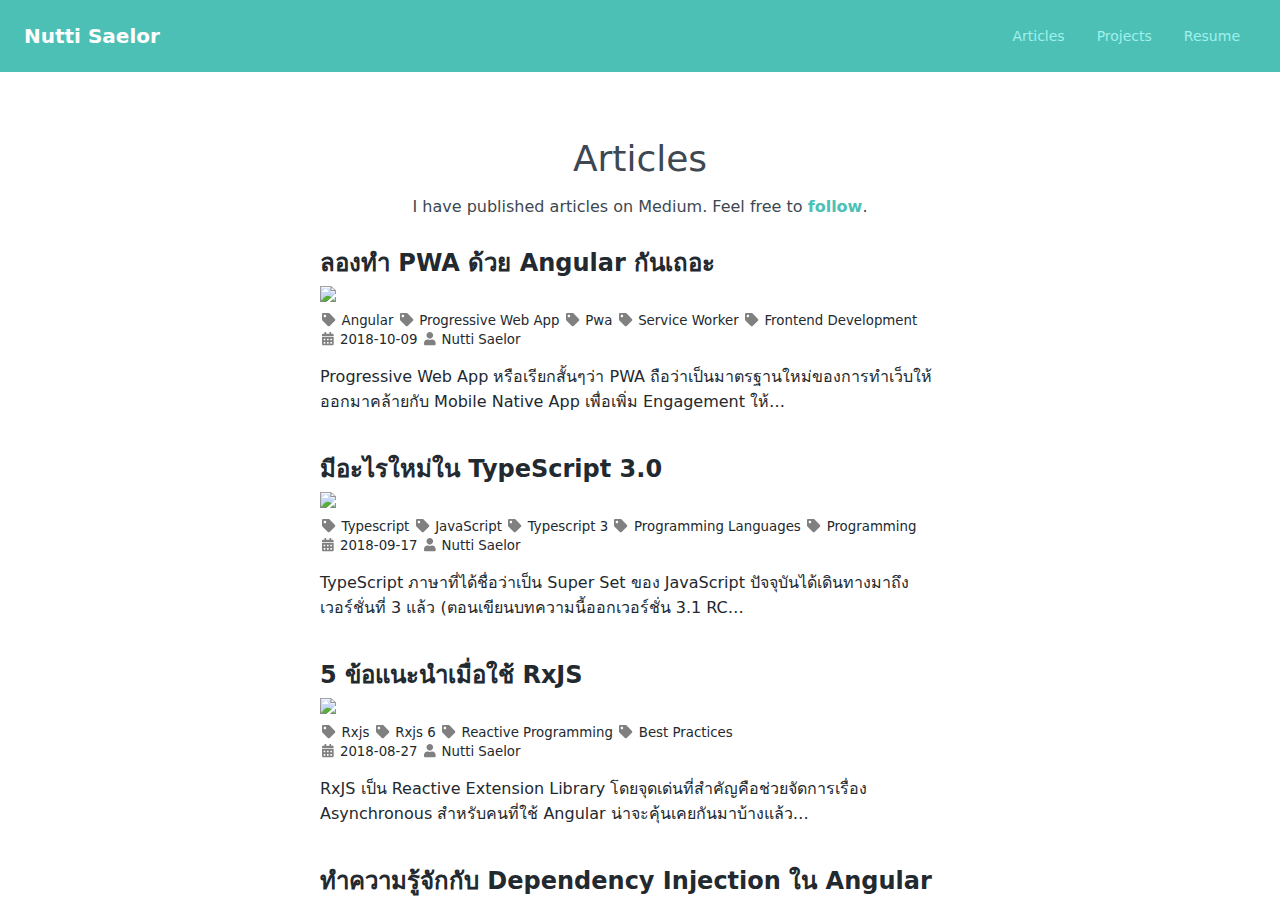
==== commit c153db7a: "update article" ====
--- a/article/index.html
+++ b/article/index.html
@@ -1,5 +1 @@
-<<<<<<< HEAD
-<!DOCTYPE html><html><head><meta charSet="utf-8"/><meta http-equiv="x-ua-compatible" content="ie=edge"/><meta name="viewport" content="width=device-width, initial-scale=1, shrink-to-fit=no"/><style data-href="/component---src-pages-article-index-js.1311fcbefd6469916384.css">body,html{height:100%}body{margin:0}</style><meta name="generator" content="Gatsby 2.0.7"/><script>window.__EMOTION_CRITICAL_CSS_IDS__ = ["yckaeb","1kt3p79","tj8r6c","n4j03w","dfix6y","8yx66","10o51zo","rfu1r8","1iz3ox1","11jk46n","10um416","qflaz","fyupqc","12tccl3","bmgn7i","9qhi0j","1wwwmxy","dnsga8","j6dxyf","m9vetp"];</script><style>.css-yckaeb{box-shadow:none;-webkit-text-decoration:none;text-decoration:none;color:inherit;}.css-1kt3p79{color:#a0f0ed;}.css-tj8r6c{color:gray;margin-left:2px;margin-right:2px;}.css-n4j03w{height:100vh;display:-webkit-box;display:-webkit-flex;display:-ms-flexbox;display:flex;-webkit-flex-direction:column;-ms-flex-direction:column;flex-direction:column;}.css-dfix6y{display:-webkit-box;display:-webkit-flex;display:-ms-flexbox;display:flex;font-family:"system-ui","BlinkMacSystemFont","-apple-system","Segoe UI","Roboto","Oxygen","Ubuntu","Cantarell","Fira Sans","Droid Sans","Helvetica Neue","sans-serif";-webkit-align-items:center;-webkit-box-align:center;-ms-flex-align:center;align-items:center;-webkit-box-pack:justify;-webkit-justify-content:space-between;-ms-flex-pack:justify;justify-content:space-between;-webkit-flex-wrap:wrap;-ms-flex-wrap:wrap;flex-wrap:wrap;background-color:#4dc0b5;padding:1.25rem;}@media (min-width:768px){.css-dfix6y{padding:1.5rem;}}.css-8yx66{display:-webkit-box;display:-webkit-flex;display:-ms-flexbox;display:flex;-webkit-align-items:center;-webkit-box-align:center;-ms-flex-align:center;align-items:center;-webkit-flex-shrink:0;-ms-flex-negative:0;flex-shrink:0;color:#ffffff;}.css-10o51zo{font-weight:600;font-size:1.25rem;}.css-rfu1r8{width:auto;display:-webkit-box;display:-webkit-flex;display:-ms-flexbox;display:flex;-webkit-box-pack:end;-webkit-justify-content:flex-end;-ms-flex-pack:end;justify-content:flex-end;-webkit-align-items:center;-webkit-box-align:center;-ms-flex-align:center;align-items:center;}.css-1iz3ox1{font-size:.875rem;}@media (min-width:992px){.css-1iz3ox1{-webkit-box-flex:1;-webkit-flex-grow:1;-ms-flex-positive:1;flex-grow:1;}}.css-11jk46n{display:inline-block;margin-top:0px;margin-left:0.5rem;}.css-11jk46n:hover{color:#ffffff;}@media (min-width:768px){.css-11jk46n{margin-left:1rem;}}@media (min-width:992px){.css-11jk46n{margin-right:1rem;}}.css-10um416{height:100%;display:-webkit-box;display:-webkit-flex;display:-ms-flexbox;display:flex;-webkit-flex-direction:column;-ms-flex-direction:column;flex-direction:column;-webkit-box-flex:1;-webkit-flex-grow:1;-ms-flex-positive:1;flex-grow:1;overflow-y:scroll;}.css-qflaz{font-family:"system-ui","BlinkMacSystemFont","-apple-system","Segoe UI","Roboto","Oxygen","Ubuntu","Cantarell","Fira Sans","Droid Sans","Helvetica Neue","sans-serif";margin-left:auto;margin-right:auto;padding:2rem;}.css-fyupqc{margin-left:1rem;margin-right:1rem;margin-top:2rem;margin-bottom:2rem;text-align:center;color:#3d4852;}.css-12tccl3{margin-bottom:1rem;font-size:2.25rem;line-height:1.25;margin-top:0px;font-weight:500;}.css-bmgn7i{-webkit-text-decoration:none;text-decoration:none;color:#4dc0b5;font-weight:700;}.css-9qhi0j{-webkit-text-decoration:none;text-decoration:none;color:#22292f;}.css-1wwwmxy{margin-bottom:2.5rem;max-width:40rem;}.css-dnsga8{font-size:1.5rem;line-height:1.25;margin-bottom:0.5rem;}.css-j6dxyf{display:block;width:100%;margin-left:0px;margin-right:1rem;margin-bottom:0.5rem;}.css-m9vetp{font-family:"system-ui","BlinkMacSystemFont","-apple-system","Segoe UI","Roboto","Oxygen","Ubuntu","Cantarell","Fira Sans","Droid Sans","Helvetica Neue","sans-serif";display:-webkit-box;display:-webkit-flex;display:-ms-flexbox;display:flex;-webkit-box-pack:center;-webkit-justify-content:center;-ms-flex-pack:center;justify-content:center;min-height:1.5rem;padding-bottom:0.25rem;}</style><link rel="shortcut icon" href="/icons/icon-48x48.png"/><link rel="manifest" href="/manifest.webmanifest"/><meta name="theme-color" content="#4dc0b5"/><link as="script" rel="preload" href="/component---src-pages-article-index-js-a804a58b8bb0fc5a6599.js"/><link as="script" rel="preload" href="/0-5c1da72048b452fa552e.js"/><link as="script" rel="preload" href="/app-53bcc65e462deb710968.js"/><link as="script" rel="preload" href="/webpack-runtime-bb2568a5886612934004.js"/><link rel="preload" href="/static/d/439/path---article-c-3-a-1f6-8ECxj7JRdokohf9WiOfZENESDgc.json" as="fetch" crossOrigin="use-credentials"/></head><body><div id="___gatsby"><div style="outline:none" tabindex="-1" role="group"><div class="css-n4j03w ei365hv0"><nav class="css-dfix6y e1valow30"><a class="css-yckaeb" href="/"><div class="css-8yx66 e1valow31"><span class="css-10o51zo e1valow32">Nutti Saelor</span></div></a><div class="css-rfu1r8 e1valow33"><div class="css-1iz3ox1 e1valow34"><a class="css-1kt3p79" href="/article"><span class="css-11jk46n e1valow35">Articles</span></a><a class="css-1kt3p79" href="/project"><span class="css-11jk46n e1valow35">Projects</span></a><a class="css-1kt3p79" href="/resume"><span class="css-11jk46n e1valow35">Resume</span></a></div></div></nav><div class="css-10um416 ei365hv1"><article class="css-qflaz e1oxt2ww0"><div class="css-fyupqc e1toedz21"><h2 class="css-12tccl3 e1toedz22">Articles</h2><div>I have published articles on Medium. Feel free to<!-- --> <a href="https://medium.com/@leelorz6/" class="css-bmgn7i e1oxt2ww1">follow</a>.</div></div><a target="_blank" href="https://medium.com/@leelorz6/4586e9f71bca" class="css-9qhi0j e14mn3180"><div class="css-1wwwmxy e14mn3181"><h3 class="css-dnsga8 e14mn3182">ลองทำ PWA ด้วย Angular กันเถอะ</h3><img src="https://miro.medium.com/fit/c/1400/420/1*p-jWvgCIAEjcz0r4Ytc92g.png" class="css-j6dxyf e14mn3183"/><div></div><small><svg aria-hidden="true" data-prefix="fas" data-icon="tag" class="svg-inline--fa fa-tag fa-w-16 css-tj8r6c" role="img" xmlns="http://www.w3.org/2000/svg" viewBox="0 0 512 512"><path fill="currentColor" d="M0 252.118V48C0 21.49 21.49 0 48 0h204.118a48 48 0 0 1 33.941 14.059l211.882 211.882c18.745 18.745 18.745 49.137 0 67.882L293.823 497.941c-18.745 18.745-49.137 18.745-67.882 0L14.059 286.059A48 48 0 0 1 0 252.118zM112 64c-26.51 0-48 21.49-48 48s21.49 48 48 48 48-21.49 48-48-21.49-48-48-48z"></path></svg> Angular </small><small><svg aria-hidden="true" data-prefix="fas" data-icon="tag" class="svg-inline--fa fa-tag fa-w-16 css-tj8r6c" role="img" xmlns="http://www.w3.org/2000/svg" viewBox="0 0 512 512"><path fill="currentColor" d="M0 252.118V48C0 21.49 21.49 0 48 0h204.118a48 48 0 0 1 33.941 14.059l211.882 211.882c18.745 18.745 18.745 49.137 0 67.882L293.823 497.941c-18.745 18.745-49.137 18.745-67.882 0L14.059 286.059A48 48 0 0 1 0 252.118zM112 64c-26.51 0-48 21.49-48 48s21.49 48 48 48 48-21.49 48-48-21.49-48-48-48z"></path></svg> Progressive Web App </small><small><svg aria-hidden="true" data-prefix="fas" data-icon="tag" class="svg-inline--fa fa-tag fa-w-16 css-tj8r6c" role="img" xmlns="http://www.w3.org/2000/svg" viewBox="0 0 512 512"><path fill="currentColor" d="M0 252.118V48C0 21.49 21.49 0 48 0h204.118a48 48 0 0 1 33.941 14.059l211.882 211.882c18.745 18.745 18.745 49.137 0 67.882L293.823 497.941c-18.745 18.745-49.137 18.745-67.882 0L14.059 286.059A48 48 0 0 1 0 252.118zM112 64c-26.51 0-48 21.49-48 48s21.49 48 48 48 48-21.49 48-48-21.49-48-48-48z"></path></svg> Pwa </small><small><svg aria-hidden="true" data-prefix="fas" data-icon="tag" class="svg-inline--fa fa-tag fa-w-16 css-tj8r6c" role="img" xmlns="http://www.w3.org/2000/svg" viewBox="0 0 512 512"><path fill="currentColor" d="M0 252.118V48C0 21.49 21.49 0 48 0h204.118a48 48 0 0 1 33.941 14.059l211.882 211.882c18.745 18.745 18.745 49.137 0 67.882L293.823 497.941c-18.745 18.745-49.137 18.745-67.882 0L14.059 286.059A48 48 0 0 1 0 252.118zM112 64c-26.51 0-48 21.49-48 48s21.49 48 48 48 48-21.49 48-48-21.49-48-48-48z"></path></svg> Service Worker </small><small><svg aria-hidden="true" data-prefix="fas" data-icon="tag" class="svg-inline--fa fa-tag fa-w-16 css-tj8r6c" role="img" xmlns="http://www.w3.org/2000/svg" viewBox="0 0 512 512"><path fill="currentColor" d="M0 252.118V48C0 21.49 21.49 0 48 0h204.118a48 48 0 0 1 33.941 14.059l211.882 211.882c18.745 18.745 18.745 49.137 0 67.882L293.823 497.941c-18.745 18.745-49.137 18.745-67.882 0L14.059 286.059A48 48 0 0 1 0 252.118zM112 64c-26.51 0-48 21.49-48 48s21.49 48 48 48 48-21.49 48-48-21.49-48-48-48z"></path></svg> Frontend Development </small><br/><small><svg aria-hidden="true" data-prefix="fas" data-icon="calendar-alt" class="svg-inline--fa fa-calendar-alt fa-w-14 css-tj8r6c" role="img" xmlns="http://www.w3.org/2000/svg" viewBox="0 0 448 512"><path fill="currentColor" d="M436 160H12c-6.6 0-12-5.4-12-12v-36c0-26.5 21.5-48 48-48h48V12c0-6.6 5.4-12 12-12h40c6.6 0 12 5.4 12 12v52h128V12c0-6.6 5.4-12 12-12h40c6.6 0 12 5.4 12 12v52h48c26.5 0 48 21.5 48 48v36c0 6.6-5.4 12-12 12zM12 192h424c6.6 0 12 5.4 12 12v260c0 26.5-21.5 48-48 48H48c-26.5 0-48-21.5-48-48V204c0-6.6 5.4-12 12-12zm116 204c0-6.6-5.4-12-12-12H76c-6.6 0-12 5.4-12 12v40c0 6.6 5.4 12 12 12h40c6.6 0 12-5.4 12-12v-40zm0-128c0-6.6-5.4-12-12-12H76c-6.6 0-12 5.4-12 12v40c0 6.6 5.4 12 12 12h40c6.6 0 12-5.4 12-12v-40zm128 128c0-6.6-5.4-12-12-12h-40c-6.6 0-12 5.4-12 12v40c0 6.6 5.4 12 12 12h40c6.6 0 12-5.4 12-12v-40zm0-128c0-6.6-5.4-12-12-12h-40c-6.6 0-12 5.4-12 12v40c0 6.6 5.4 12 12 12h40c6.6 0 12-5.4 12-12v-40zm128 128c0-6.6-5.4-12-12-12h-40c-6.6 0-12 5.4-12 12v40c0 6.6 5.4 12 12 12h40c6.6 0 12-5.4 12-12v-40zm0-128c0-6.6-5.4-12-12-12h-40c-6.6 0-12 5.4-12 12v40c0 6.6 5.4 12 12 12h40c6.6 0 12-5.4 12-12v-40z"></path></svg> <!-- -->2018-10-09<!-- --> <svg aria-hidden="true" data-prefix="fas" data-icon="user" class="svg-inline--fa fa-user fa-w-14 css-tj8r6c" role="img" xmlns="http://www.w3.org/2000/svg" viewBox="0 0 448 512"><path fill="currentColor" d="M224 256c70.7 0 128-57.3 128-128S294.7 0 224 0 96 57.3 96 128s57.3 128 128 128zm89.6 32h-16.7c-22.2 10.2-46.9 16-72.9 16s-50.6-5.8-72.9-16h-16.7C60.2 288 0 348.2 0 422.4V464c0 26.5 21.5 48 48 48h352c26.5 0 48-21.5 48-48v-41.6c0-74.2-60.2-134.4-134.4-134.4z"></path></svg> <!-- -->Nutti Saelor</small><p>Progressive Web App หรือเรียกสั้นๆว่า PWA ถือว่าเป็นมาตรฐานใหม่ของการทำเว็บให้ออกมาคล้ายกับ Mobile Native App เพื่อเพิ่ม Engagement ให้…</p></div></a><a target="_blank" href="https://medium.com/@leelorz6/b445121851e6" class="css-9qhi0j e14mn3180"><div class="css-1wwwmxy e14mn3181"><h3 class="css-dnsga8 e14mn3182">มีอะไรใหม่ใน TypeScript 3.0</h3><img src="https://miro.medium.com/fit/c/1400/420/1*IhjaKmUjhm2XMQnq8-xgKA.jpeg" class="css-j6dxyf e14mn3183"/><div></div><small><svg aria-hidden="true" data-prefix="fas" data-icon="tag" class="svg-inline--fa fa-tag fa-w-16 css-tj8r6c" role="img" xmlns="http://www.w3.org/2000/svg" viewBox="0 0 512 512"><path fill="currentColor" d="M0 252.118V48C0 21.49 21.49 0 48 0h204.118a48 48 0 0 1 33.941 14.059l211.882 211.882c18.745 18.745 18.745 49.137 0 67.882L293.823 497.941c-18.745 18.745-49.137 18.745-67.882 0L14.059 286.059A48 48 0 0 1 0 252.118zM112 64c-26.51 0-48 21.49-48 48s21.49 48 48 48 48-21.49 48-48-21.49-48-48-48z"></path></svg> Typescript </small><small><svg aria-hidden="true" data-prefix="fas" data-icon="tag" class="svg-inline--fa fa-tag fa-w-16 css-tj8r6c" role="img" xmlns="http://www.w3.org/2000/svg" viewBox="0 0 512 512"><path fill="currentColor" d="M0 252.118V48C0 21.49 21.49 0 48 0h204.118a48 48 0 0 1 33.941 14.059l211.882 211.882c18.745 18.745 18.745 49.137 0 67.882L293.823 497.941c-18.745 18.745-49.137 18.745-67.882 0L14.059 286.059A48 48 0 0 1 0 252.118zM112 64c-26.51 0-48 21.49-48 48s21.49 48 48 48 48-21.49 48-48-21.49-48-48-48z"></path></svg> JavaScript </small><small><svg aria-hidden="true" data-prefix="fas" data-icon="tag" class="svg-inline--fa fa-tag fa-w-16 css-tj8r6c" role="img" xmlns="http://www.w3.org/2000/svg" viewBox="0 0 512 512"><path fill="currentColor" d="M0 252.118V48C0 21.49 21.49 0 48 0h204.118a48 48 0 0 1 33.941 14.059l211.882 211.882c18.745 18.745 18.745 49.137 0 67.882L293.823 497.941c-18.745 18.745-49.137 18.745-67.882 0L14.059 286.059A48 48 0 0 1 0 252.118zM112 64c-26.51 0-48 21.49-48 48s21.49 48 48 48 48-21.49 48-48-21.49-48-48-48z"></path></svg> Typescript 3 </small><small><svg aria-hidden="true" data-prefix="fas" data-icon="tag" class="svg-inline--fa fa-tag fa-w-16 css-tj8r6c" role="img" xmlns="http://www.w3.org/2000/svg" viewBox="0 0 512 512"><path fill="currentColor" d="M0 252.118V48C0 21.49 21.49 0 48 0h204.118a48 48 0 0 1 33.941 14.059l211.882 211.882c18.745 18.745 18.745 49.137 0 67.882L293.823 497.941c-18.745 18.745-49.137 18.745-67.882 0L14.059 286.059A48 48 0 0 1 0 252.118zM112 64c-26.51 0-48 21.49-48 48s21.49 48 48 48 48-21.49 48-48-21.49-48-48-48z"></path></svg> Programming Languages </small><small><svg aria-hidden="true" data-prefix="fas" data-icon="tag" class="svg-inline--fa fa-tag fa-w-16 css-tj8r6c" role="img" xmlns="http://www.w3.org/2000/svg" viewBox="0 0 512 512"><path fill="currentColor" d="M0 252.118V48C0 21.49 21.49 0 48 0h204.118a48 48 0 0 1 33.941 14.059l211.882 211.882c18.745 18.745 18.745 49.137 0 67.882L293.823 497.941c-18.745 18.745-49.137 18.745-67.882 0L14.059 286.059A48 48 0 0 1 0 252.118zM112 64c-26.51 0-48 21.49-48 48s21.49 48 48 48 48-21.49 48-48-21.49-48-48-48z"></path></svg> Programming </small><br/><small><svg aria-hidden="true" data-prefix="fas" data-icon="calendar-alt" class="svg-inline--fa fa-calendar-alt fa-w-14 css-tj8r6c" role="img" xmlns="http://www.w3.org/2000/svg" viewBox="0 0 448 512"><path fill="currentColor" d="M436 160H12c-6.6 0-12-5.4-12-12v-36c0-26.5 21.5-48 48-48h48V12c0-6.6 5.4-12 12-12h40c6.6 0 12 5.4 12 12v52h128V12c0-6.6 5.4-12 12-12h40c6.6 0 12 5.4 12 12v52h48c26.5 0 48 21.5 48 48v36c0 6.6-5.4 12-12 12zM12 192h424c6.6 0 12 5.4 12 12v260c0 26.5-21.5 48-48 48H48c-26.5 0-48-21.5-48-48V204c0-6.6 5.4-12 12-12zm116 204c0-6.6-5.4-12-12-12H76c-6.6 0-12 5.4-12 12v40c0 6.6 5.4 12 12 12h40c6.6 0 12-5.4 12-12v-40zm0-128c0-6.6-5.4-12-12-12H76c-6.6 0-12 5.4-12 12v40c0 6.6 5.4 12 12 12h40c6.6 0 12-5.4 12-12v-40zm128 128c0-6.6-5.4-12-12-12h-40c-6.6 0-12 5.4-12 12v40c0 6.6 5.4 12 12 12h40c6.6 0 12-5.4 12-12v-40zm0-128c0-6.6-5.4-12-12-12h-40c-6.6 0-12 5.4-12 12v40c0 6.6 5.4 12 12 12h40c6.6 0 12-5.4 12-12v-40zm128 128c0-6.6-5.4-12-12-12h-40c-6.6 0-12 5.4-12 12v40c0 6.6 5.4 12 12 12h40c6.6 0 12-5.4 12-12v-40zm0-128c0-6.6-5.4-12-12-12h-40c-6.6 0-12 5.4-12 12v40c0 6.6 5.4 12 12 12h40c6.6 0 12-5.4 12-12v-40z"></path></svg> <!-- -->2018-09-17<!-- --> <svg aria-hidden="true" data-prefix="fas" data-icon="user" class="svg-inline--fa fa-user fa-w-14 css-tj8r6c" role="img" xmlns="http://www.w3.org/2000/svg" viewBox="0 0 448 512"><path fill="currentColor" d="M224 256c70.7 0 128-57.3 128-128S294.7 0 224 0 96 57.3 96 128s57.3 128 128 128zm89.6 32h-16.7c-22.2 10.2-46.9 16-72.9 16s-50.6-5.8-72.9-16h-16.7C60.2 288 0 348.2 0 422.4V464c0 26.5 21.5 48 48 48h352c26.5 0 48-21.5 48-48v-41.6c0-74.2-60.2-134.4-134.4-134.4z"></path></svg> <!-- -->Nutti Saelor</small><p>TypeScript ภาษาที่ได้ชื่อว่าเป็น Super Set ของ JavaScript ปัจจุบันได้เดินทางมาถึงเวอร์ชั่นที่ 3 แล้ว (ตอนเขียนบทความนี้ออกเวอร์ชั่น 3.1 RC…</p></div></a><a target="_blank" href="https://medium.com/@leelorz6/a58106d8b022" class="css-9qhi0j e14mn3180"><div class="css-1wwwmxy e14mn3181"><h3 class="css-dnsga8 e14mn3182">5 ข้อแนะนำเมื่อใช้ RxJS</h3><img src="https://miro.medium.com/fit/c/1400/420/1*V0U3kCGNgupnIGOJlzboog.jpeg" class="css-j6dxyf e14mn3183"/><div></div><small><svg aria-hidden="true" data-prefix="fas" data-icon="tag" class="svg-inline--fa fa-tag fa-w-16 css-tj8r6c" role="img" xmlns="http://www.w3.org/2000/svg" viewBox="0 0 512 512"><path fill="currentColor" d="M0 252.118V48C0 21.49 21.49 0 48 0h204.118a48 48 0 0 1 33.941 14.059l211.882 211.882c18.745 18.745 18.745 49.137 0 67.882L293.823 497.941c-18.745 18.745-49.137 18.745-67.882 0L14.059 286.059A48 48 0 0 1 0 252.118zM112 64c-26.51 0-48 21.49-48 48s21.49 48 48 48 48-21.49 48-48-21.49-48-48-48z"></path></svg> Rxjs </small><small><svg aria-hidden="true" data-prefix="fas" data-icon="tag" class="svg-inline--fa fa-tag fa-w-16 css-tj8r6c" role="img" xmlns="http://www.w3.org/2000/svg" viewBox="0 0 512 512"><path fill="currentColor" d="M0 252.118V48C0 21.49 21.49 0 48 0h204.118a48 48 0 0 1 33.941 14.059l211.882 211.882c18.745 18.745 18.745 49.137 0 67.882L293.823 497.941c-18.745 18.745-49.137 18.745-67.882 0L14.059 286.059A48 48 0 0 1 0 252.118zM112 64c-26.51 0-48 21.49-48 48s21.49 48 48 48 48-21.49 48-48-21.49-48-48-48z"></path></svg> Rxjs 6 </small><small><svg aria-hidden="true" data-prefix="fas" data-icon="tag" class="svg-inline--fa fa-tag fa-w-16 css-tj8r6c" role="img" xmlns="http://www.w3.org/2000/svg" viewBox="0 0 512 512"><path fill="currentColor" d="M0 252.118V48C0 21.49 21.49 0 48 0h204.118a48 48 0 0 1 33.941 14.059l211.882 211.882c18.745 18.745 18.745 49.137 0 67.882L293.823 497.941c-18.745 18.745-49.137 18.745-67.882 0L14.059 286.059A48 48 0 0 1 0 252.118zM112 64c-26.51 0-48 21.49-48 48s21.49 48 48 48 48-21.49 48-48-21.49-48-48-48z"></path></svg> Reactive Programming </small><small><svg aria-hidden="true" data-prefix="fas" data-icon="tag" class="svg-inline--fa fa-tag fa-w-16 css-tj8r6c" role="img" xmlns="http://www.w3.org/2000/svg" viewBox="0 0 512 512"><path fill="currentColor" d="M0 252.118V48C0 21.49 21.49 0 48 0h204.118a48 48 0 0 1 33.941 14.059l211.882 211.882c18.745 18.745 18.745 49.137 0 67.882L293.823 497.941c-18.745 18.745-49.137 18.745-67.882 0L14.059 286.059A48 48 0 0 1 0 252.118zM112 64c-26.51 0-48 21.49-48 48s21.49 48 48 48 48-21.49 48-48-21.49-48-48-48z"></path></svg> Best Practices </small><br/><small><svg aria-hidden="true" data-prefix="fas" data-icon="calendar-alt" class="svg-inline--fa fa-calendar-alt fa-w-14 css-tj8r6c" role="img" xmlns="http://www.w3.org/2000/svg" viewBox="0 0 448 512"><path fill="currentColor" d="M436 160H12c-6.6 0-12-5.4-12-12v-36c0-26.5 21.5-48 48-48h48V12c0-6.6 5.4-12 12-12h40c6.6 0 12 5.4 12 12v52h128V12c0-6.6 5.4-12 12-12h40c6.6 0 12 5.4 12 12v52h48c26.5 0 48 21.5 48 48v36c0 6.6-5.4 12-12 12zM12 192h424c6.6 0 12 5.4 12 12v260c0 26.5-21.5 48-48 48H48c-26.5 0-48-21.5-48-48V204c0-6.6 5.4-12 12-12zm116 204c0-6.6-5.4-12-12-12H76c-6.6 0-12 5.4-12 12v40c0 6.6 5.4 12 12 12h40c6.6 0 12-5.4 12-12v-40zm0-128c0-6.6-5.4-12-12-12H76c-6.6 0-12 5.4-12 12v40c0 6.6 5.4 12 12 12h40c6.6 0 12-5.4 12-12v-40zm128 128c0-6.6-5.4-12-12-12h-40c-6.6 0-12 5.4-12 12v40c0 6.6 5.4 12 12 12h40c6.6 0 12-5.4 12-12v-40zm0-128c0-6.6-5.4-12-12-12h-40c-6.6 0-12 5.4-12 12v40c0 6.6 5.4 12 12 12h40c6.6 0 12-5.4 12-12v-40zm128 128c0-6.6-5.4-12-12-12h-40c-6.6 0-12 5.4-12 12v40c0 6.6 5.4 12 12 12h40c6.6 0 12-5.4 12-12v-40zm0-128c0-6.6-5.4-12-12-12h-40c-6.6 0-12 5.4-12 12v40c0 6.6 5.4 12 12 12h40c6.6 0 12-5.4 12-12v-40z"></path></svg> <!-- -->2018-08-27<!-- --> <svg aria-hidden="true" data-prefix="fas" data-icon="user" class="svg-inline--fa fa-user fa-w-14 css-tj8r6c" role="img" xmlns="http://www.w3.org/2000/svg" viewBox="0 0 448 512"><path fill="currentColor" d="M224 256c70.7 0 128-57.3 128-128S294.7 0 224 0 96 57.3 96 128s57.3 128 128 128zm89.6 32h-16.7c-22.2 10.2-46.9 16-72.9 16s-50.6-5.8-72.9-16h-16.7C60.2 288 0 348.2 0 422.4V464c0 26.5 21.5 48 48 48h352c26.5 0 48-21.5 48-48v-41.6c0-74.2-60.2-134.4-134.4-134.4z"></path></svg> <!-- -->Nutti Saelor</small><p>RxJS เป็น Reactive Extension Library โดยจุดเด่นที่สำคัญคือช่วยจัดการเรื่อง Asynchronous สำหรับคนที่ใช้ Angular น่าจะคุ้นเคยกันมาบ้างแล้ว…</p></div></a><a target="_blank" href="https://medium.com/@leelorz6/880cbf483239" class="css-9qhi0j e14mn3180"><div class="css-1wwwmxy e14mn3181"><h3 class="css-dnsga8 e14mn3182">ทำความรู้จักกับ Dependency Injection ใน Angular</h3><img src="https://miro.medium.com/fit/c/1400/420/1*-b8yZ5ZtAlVpkMyZ-bB9pA.jpeg" class="css-j6dxyf e14mn3183"/><div></div><small><svg aria-hidden="true" data-prefix="fas" data-icon="tag" class="svg-inline--fa fa-tag fa-w-16 css-tj8r6c" role="img" xmlns="http://www.w3.org/2000/svg" viewBox="0 0 512 512"><path fill="currentColor" d="M0 252.118V48C0 21.49 21.49 0 48 0h204.118a48 48 0 0 1 33.941 14.059l211.882 211.882c18.745 18.745 18.745 49.137 0 67.882L293.823 497.941c-18.745 18.745-49.137 18.745-67.882 0L14.059 286.059A48 48 0 0 1 0 252.118zM112 64c-26.51 0-48 21.49-48 48s21.49 48 48 48 48-21.49 48-48-21.49-48-48-48z"></path></svg> Angular </small><small><svg aria-hidden="true" data-prefix="fas" data-icon="tag" class="svg-inline--fa fa-tag fa-w-16 css-tj8r6c" role="img" xmlns="http://www.w3.org/2000/svg" viewBox="0 0 512 512"><path fill="currentColor" d="M0 252.118V48C0 21.49 21.49 0 48 0h204.118a48 48 0 0 1 33.941 14.059l211.882 211.882c18.745 18.745 18.745 49.137 0 67.882L293.823 497.941c-18.745 18.745-49.137 18.745-67.882 0L14.059 286.059A48 48 0 0 1 0 252.118zM112 64c-26.51 0-48 21.49-48 48s21.49 48 48 48 48-21.49 48-48-21.49-48-48-48z"></path></svg> Dependency Injection </small><small><svg aria-hidden="true" data-prefix="fas" data-icon="tag" class="svg-inline--fa fa-tag fa-w-16 css-tj8r6c" role="img" xmlns="http://www.w3.org/2000/svg" viewBox="0 0 512 512"><path fill="currentColor" d="M0 252.118V48C0 21.49 21.49 0 48 0h204.118a48 48 0 0 1 33.941 14.059l211.882 211.882c18.745 18.745 18.745 49.137 0 67.882L293.823 497.941c-18.745 18.745-49.137 18.745-67.882 0L14.059 286.059A48 48 0 0 1 0 252.118zM112 64c-26.51 0-48 21.49-48 48s21.49 48 48 48 48-21.49 48-48-21.49-48-48-48z"></path></svg> Front End Development </small><br/><small><svg aria-hidden="true" data-prefix="fas" data-icon="calendar-alt" class="svg-inline--fa fa-calendar-alt fa-w-14 css-tj8r6c" role="img" xmlns="http://www.w3.org/2000/svg" viewBox="0 0 448 512"><path fill="currentColor" d="M436 160H12c-6.6 0-12-5.4-12-12v-36c0-26.5 21.5-48 48-48h48V12c0-6.6 5.4-12 12-12h40c6.6 0 12 5.4 12 12v52h128V12c0-6.6 5.4-12 12-12h40c6.6 0 12 5.4 12 12v52h48c26.5 0 48 21.5 48 48v36c0 6.6-5.4 12-12 12zM12 192h424c6.6 0 12 5.4 12 12v260c0 26.5-21.5 48-48 48H48c-26.5 0-48-21.5-48-48V204c0-6.6 5.4-12 12-12zm116 204c0-6.6-5.4-12-12-12H76c-6.6 0-12 5.4-12 12v40c0 6.6 5.4 12 12 12h40c6.6 0 12-5.4 12-12v-40zm0-128c0-6.6-5.4-12-12-12H76c-6.6 0-12 5.4-12 12v40c0 6.6 5.4 12 12 12h40c6.6 0 12-5.4 12-12v-40zm128 128c0-6.6-5.4-12-12-12h-40c-6.6 0-12 5.4-12 12v40c0 6.6 5.4 12 12 12h40c6.6 0 12-5.4 12-12v-40zm0-128c0-6.6-5.4-12-12-12h-40c-6.6 0-12 5.4-12 12v40c0 6.6 5.4 12 12 12h40c6.6 0 12-5.4 12-12v-40zm128 128c0-6.6-5.4-12-12-12h-40c-6.6 0-12 5.4-12 12v40c0 6.6 5.4 12 12 12h40c6.6 0 12-5.4 12-12v-40zm0-128c0-6.6-5.4-12-12-12h-40c-6.6 0-12 5.4-12 12v40c0 6.6 5.4 12 12 12h40c6.6 0 12-5.4 12-12v-40z"></path></svg> <!-- -->2018-07-31<!-- --> <svg aria-hidden="true" data-prefix="fas" data-icon="user" class="svg-inline--fa fa-user fa-w-14 css-tj8r6c" role="img" xmlns="http://www.w3.org/2000/svg" viewBox="0 0 448 512"><path fill="currentColor" d="M224 256c70.7 0 128-57.3 128-128S294.7 0 224 0 96 57.3 96 128s57.3 128 128 128zm89.6 32h-16.7c-22.2 10.2-46.9 16-72.9 16s-50.6-5.8-72.9-16h-16.7C60.2 288 0 348.2 0 422.4V464c0 26.5 21.5 48 48 48h352c26.5 0 48-21.5 48-48v-41.6c0-74.2-60.2-134.4-134.4-134.4z"></path></svg> <!-- -->Nutti Saelor</small><p>วันนี้จะมาเขียนถึง Dependency Injection ใน Angular กัน ใครยังไม่รู้จัก Dependency Injection ตามไปอ่านในบทความด้านล่างได้เลยครับ</p></div></a><a target="_blank" href="https://medium.com/@leelorz6/5646e86d3885" class="css-9qhi0j e14mn3180"><div class="css-1wwwmxy e14mn3181"><h3 class="css-dnsga8 e14mn3182">มีอะไรใหม่ใน RxJS 6</h3><img src="https://miro.medium.com/fit/c/1400/420/1*T63kUrtnF8M6GwoiG9-CZQ.jpeg" class="css-j6dxyf e14mn3183"/><div></div><small><svg aria-hidden="true" data-prefix="fas" data-icon="tag" class="svg-inline--fa fa-tag fa-w-16 css-tj8r6c" role="img" xmlns="http://www.w3.org/2000/svg" viewBox="0 0 512 512"><path fill="currentColor" d="M0 252.118V48C0 21.49 21.49 0 48 0h204.118a48 48 0 0 1 33.941 14.059l211.882 211.882c18.745 18.745 18.745 49.137 0 67.882L293.823 497.941c-18.745 18.745-49.137 18.745-67.882 0L14.059 286.059A48 48 0 0 1 0 252.118zM112 64c-26.51 0-48 21.49-48 48s21.49 48 48 48 48-21.49 48-48-21.49-48-48-48z"></path></svg> Rxjs </small><small><svg aria-hidden="true" data-prefix="fas" data-icon="tag" class="svg-inline--fa fa-tag fa-w-16 css-tj8r6c" role="img" xmlns="http://www.w3.org/2000/svg" viewBox="0 0 512 512"><path fill="currentColor" d="M0 252.118V48C0 21.49 21.49 0 48 0h204.118a48 48 0 0 1 33.941 14.059l211.882 211.882c18.745 18.745 18.745 49.137 0 67.882L293.823 497.941c-18.745 18.745-49.137 18.745-67.882 0L14.059 286.059A48 48 0 0 1 0 252.118zM112 64c-26.51 0-48 21.49-48 48s21.49 48 48 48 48-21.49 48-48-21.49-48-48-48z"></path></svg> Rxjs 6 </small><small><svg aria-hidden="true" data-prefix="fas" data-icon="tag" class="svg-inline--fa fa-tag fa-w-16 css-tj8r6c" role="img" xmlns="http://www.w3.org/2000/svg" viewBox="0 0 512 512"><path fill="currentColor" d="M0 252.118V48C0 21.49 21.49 0 48 0h204.118a48 48 0 0 1 33.941 14.059l211.882 211.882c18.745 18.745 18.745 49.137 0 67.882L293.823 497.941c-18.745 18.745-49.137 18.745-67.882 0L14.059 286.059A48 48 0 0 1 0 252.118zM112 64c-26.51 0-48 21.49-48 48s21.49 48 48 48 48-21.49 48-48-21.49-48-48-48z"></path></svg> Reactive Programming </small><small><svg aria-hidden="true" data-prefix="fas" data-icon="tag" class="svg-inline--fa fa-tag fa-w-16 css-tj8r6c" role="img" xmlns="http://www.w3.org/2000/svg" viewBox="0 0 512 512"><path fill="currentColor" d="M0 252.118V48C0 21.49 21.49 0 48 0h204.118a48 48 0 0 1 33.941 14.059l211.882 211.882c18.745 18.745 18.745 49.137 0 67.882L293.823 497.941c-18.745 18.745-49.137 18.745-67.882 0L14.059 286.059A48 48 0 0 1 0 252.118zM112 64c-26.51 0-48 21.49-48 48s21.49 48 48 48 48-21.49 48-48-21.49-48-48-48z"></path></svg> Front End Development </small><br/><small><svg aria-hidden="true" data-prefix="fas" data-icon="calendar-alt" class="svg-inline--fa fa-calendar-alt fa-w-14 css-tj8r6c" role="img" xmlns="http://www.w3.org/2000/svg" viewBox="0 0 448 512"><path fill="currentColor" d="M436 160H12c-6.6 0-12-5.4-12-12v-36c0-26.5 21.5-48 48-48h48V12c0-6.6 5.4-12 12-12h40c6.6 0 12 5.4 12 12v52h128V12c0-6.6 5.4-12 12-12h40c6.6 0 12 5.4 12 12v52h48c26.5 0 48 21.5 48 48v36c0 6.6-5.4 12-12 12zM12 192h424c6.6 0 12 5.4 12 12v260c0 26.5-21.5 48-48 48H48c-26.5 0-48-21.5-48-48V204c0-6.6 5.4-12 12-12zm116 204c0-6.6-5.4-12-12-12H76c-6.6 0-12 5.4-12 12v40c0 6.6 5.4 12 12 12h40c6.6 0 12-5.4 12-12v-40zm0-128c0-6.6-5.4-12-12-12H76c-6.6 0-12 5.4-12 12v40c0 6.6 5.4 12 12 12h40c6.6 0 12-5.4 12-12v-40zm128 128c0-6.6-5.4-12-12-12h-40c-6.6 0-12 5.4-12 12v40c0 6.6 5.4 12 12 12h40c6.6 0 12-5.4 12-12v-40zm0-128c0-6.6-5.4-12-12-12h-40c-6.6 0-12 5.4-12 12v40c0 6.6 5.4 12 12 12h40c6.6 0 12-5.4 12-12v-40zm128 128c0-6.6-5.4-12-12-12h-40c-6.6 0-12 5.4-12 12v40c0 6.6 5.4 12 12 12h40c6.6 0 12-5.4 12-12v-40zm0-128c0-6.6-5.4-12-12-12h-40c-6.6 0-12 5.4-12 12v40c0 6.6 5.4 12 12 12h40c6.6 0 12-5.4 12-12v-40z"></path></svg> <!-- -->2018-06-29<!-- --> <svg aria-hidden="true" data-prefix="fas" data-icon="user" class="svg-inline--fa fa-user fa-w-14 css-tj8r6c" role="img" xmlns="http://www.w3.org/2000/svg" viewBox="0 0 448 512"><path fill="currentColor" d="M224 256c70.7 0 128-57.3 128-128S294.7 0 224 0 96 57.3 96 128s57.3 128 128 128zm89.6 32h-16.7c-22.2 10.2-46.9 16-72.9 16s-50.6-5.8-72.9-16h-16.7C60.2 288 0 348.2 0 422.4V464c0 26.5 21.5 48 48 48h352c26.5 0 48-21.5 48-48v-41.6c0-74.2-60.2-134.4-134.4-134.4z"></path></svg> <!-- -->Nutti Saelor</small><p>RxJS หรือ Reactive Extension Library สำหรับ JavaScript ได้เดินทางมาสู่เวอร์ชั่นที่ 6 แล้ว โดยในงาน NgConf 2018 ศาสดา Ben Lesh (เข้าร่วมทีม…</p></div></a><a target="_blank" href="https://medium.com/@leelorz6/e65934326130" class="css-9qhi0j e14mn3180"><div class="css-1wwwmxy e14mn3181"><h3 class="css-dnsga8 e14mn3182">รู้จัก Ivy อนาคตใหม่ของชาว Angular</h3><img src="https://miro.medium.com/fit/c/1400/420/1*7K_wau-RJAXiW2k6Clpzfg.jpeg" class="css-j6dxyf e14mn3183"/><div></div><small><svg aria-hidden="true" data-prefix="fas" data-icon="tag" class="svg-inline--fa fa-tag fa-w-16 css-tj8r6c" role="img" xmlns="http://www.w3.org/2000/svg" viewBox="0 0 512 512"><path fill="currentColor" d="M0 252.118V48C0 21.49 21.49 0 48 0h204.118a48 48 0 0 1 33.941 14.059l211.882 211.882c18.745 18.745 18.745 49.137 0 67.882L293.823 497.941c-18.745 18.745-49.137 18.745-67.882 0L14.059 286.059A48 48 0 0 1 0 252.118zM112 64c-26.51 0-48 21.49-48 48s21.49 48 48 48 48-21.49 48-48-21.49-48-48-48z"></path></svg> Angular </small><small><svg aria-hidden="true" data-prefix="fas" data-icon="tag" class="svg-inline--fa fa-tag fa-w-16 css-tj8r6c" role="img" xmlns="http://www.w3.org/2000/svg" viewBox="0 0 512 512"><path fill="currentColor" d="M0 252.118V48C0 21.49 21.49 0 48 0h204.118a48 48 0 0 1 33.941 14.059l211.882 211.882c18.745 18.745 18.745 49.137 0 67.882L293.823 497.941c-18.745 18.745-49.137 18.745-67.882 0L14.059 286.059A48 48 0 0 1 0 252.118zM112 64c-26.51 0-48 21.49-48 48s21.49 48 48 48 48-21.49 48-48-21.49-48-48-48z"></path></svg> Ivy </small><small><svg aria-hidden="true" data-prefix="fas" data-icon="tag" class="svg-inline--fa fa-tag fa-w-16 css-tj8r6c" role="img" xmlns="http://www.w3.org/2000/svg" viewBox="0 0 512 512"><path fill="currentColor" d="M0 252.118V48C0 21.49 21.49 0 48 0h204.118a48 48 0 0 1 33.941 14.059l211.882 211.882c18.745 18.745 18.745 49.137 0 67.882L293.823 497.941c-18.745 18.745-49.137 18.745-67.882 0L14.059 286.059A48 48 0 0 1 0 252.118zM112 64c-26.51 0-48 21.49-48 48s21.49 48 48 48 48-21.49 48-48-21.49-48-48-48z"></path></svg> Angular Ivy </small><small><svg aria-hidden="true" data-prefix="fas" data-icon="tag" class="svg-inline--fa fa-tag fa-w-16 css-tj8r6c" role="img" xmlns="http://www.w3.org/2000/svg" viewBox="0 0 512 512"><path fill="currentColor" d="M0 252.118V48C0 21.49 21.49 0 48 0h204.118a48 48 0 0 1 33.941 14.059l211.882 211.882c18.745 18.745 18.745 49.137 0 67.882L293.823 497.941c-18.745 18.745-49.137 18.745-67.882 0L14.059 286.059A48 48 0 0 1 0 252.118zM112 64c-26.51 0-48 21.49-48 48s21.49 48 48 48 48-21.49 48-48-21.49-48-48-48z"></path></svg> GoogleIO </small><small><svg aria-hidden="true" data-prefix="fas" data-icon="tag" class="svg-inline--fa fa-tag fa-w-16 css-tj8r6c" role="img" xmlns="http://www.w3.org/2000/svg" viewBox="0 0 512 512"><path fill="currentColor" d="M0 252.118V48C0 21.49 21.49 0 48 0h204.118a48 48 0 0 1 33.941 14.059l211.882 211.882c18.745 18.745 18.745 49.137 0 67.882L293.823 497.941c-18.745 18.745-49.137 18.745-67.882 0L14.059 286.059A48 48 0 0 1 0 252.118zM112 64c-26.51 0-48 21.49-48 48s21.49 48 48 48 48-21.49 48-48-21.49-48-48-48z"></path></svg> Front End Development </small><br/><small><svg aria-hidden="true" data-prefix="fas" data-icon="calendar-alt" class="svg-inline--fa fa-calendar-alt fa-w-14 css-tj8r6c" role="img" xmlns="http://www.w3.org/2000/svg" viewBox="0 0 448 512"><path fill="currentColor" d="M436 160H12c-6.6 0-12-5.4-12-12v-36c0-26.5 21.5-48 48-48h48V12c0-6.6 5.4-12 12-12h40c6.6 0 12 5.4 12 12v52h128V12c0-6.6 5.4-12 12-12h40c6.6 0 12 5.4 12 12v52h48c26.5 0 48 21.5 48 48v36c0 6.6-5.4 12-12 12zM12 192h424c6.6 0 12 5.4 12 12v260c0 26.5-21.5 48-48 48H48c-26.5 0-48-21.5-48-48V204c0-6.6 5.4-12 12-12zm116 204c0-6.6-5.4-12-12-12H76c-6.6 0-12 5.4-12 12v40c0 6.6 5.4 12 12 12h40c6.6 0 12-5.4 12-12v-40zm0-128c0-6.6-5.4-12-12-12H76c-6.6 0-12 5.4-12 12v40c0 6.6 5.4 12 12 12h40c6.6 0 12-5.4 12-12v-40zm128 128c0-6.6-5.4-12-12-12h-40c-6.6 0-12 5.4-12 12v40c0 6.6 5.4 12 12 12h40c6.6 0 12-5.4 12-12v-40zm0-128c0-6.6-5.4-12-12-12h-40c-6.6 0-12 5.4-12 12v40c0 6.6 5.4 12 12 12h40c6.6 0 12-5.4 12-12v-40zm128 128c0-6.6-5.4-12-12-12h-40c-6.6 0-12 5.4-12 12v40c0 6.6 5.4 12 12 12h40c6.6 0 12-5.4 12-12v-40zm0-128c0-6.6-5.4-12-12-12h-40c-6.6 0-12 5.4-12 12v40c0 6.6 5.4 12 12 12h40c6.6 0 12-5.4 12-12v-40z"></path></svg> <!-- -->2018-05-16<!-- --> <svg aria-hidden="true" data-prefix="fas" data-icon="user" class="svg-inline--fa fa-user fa-w-14 css-tj8r6c" role="img" xmlns="http://www.w3.org/2000/svg" viewBox="0 0 448 512"><path fill="currentColor" d="M224 256c70.7 0 128-57.3 128-128S294.7 0 224 0 96 57.3 96 128s57.3 128 128 128zm89.6 32h-16.7c-22.2 10.2-46.9 16-72.9 16s-50.6-5.8-72.9-16h-16.7C60.2 288 0 348.2 0 422.4V464c0 26.5 21.5 48 48 48h352c26.5 0 48-21.5 48-48v-41.6c0-74.2-60.2-134.4-134.4-134.4z"></path></svg> <!-- -->Nutti Saelor</small><p>ก่อนจะเข้าสู่บทความ ขอเล่าถึงงานที่เพิ่งจบไปอย่าง Google I/O 2018 โดยในงานส่วนใหญ่จะเน้นไปที่ Android, Flutter, AI และ Machine Learning…</p></div></a><a target="_blank" href="https://medium.com/@leelorz6/ef854b2d72a7" class="css-9qhi0j e14mn3180"><div class="css-1wwwmxy e14mn3181"><h3 class="css-dnsga8 e14mn3182">มีอะไรใหม่ใน Angular 6</h3><img src="https://miro.medium.com/fit/c/1400/420/1*loMb9ewI5nAYtamI5jlJlg.png" class="css-j6dxyf e14mn3183"/><div></div><small><svg aria-hidden="true" data-prefix="fas" data-icon="tag" class="svg-inline--fa fa-tag fa-w-16 css-tj8r6c" role="img" xmlns="http://www.w3.org/2000/svg" viewBox="0 0 512 512"><path fill="currentColor" d="M0 252.118V48C0 21.49 21.49 0 48 0h204.118a48 48 0 0 1 33.941 14.059l211.882 211.882c18.745 18.745 18.745 49.137 0 67.882L293.823 497.941c-18.745 18.745-49.137 18.745-67.882 0L14.059 286.059A48 48 0 0 1 0 252.118zM112 64c-26.51 0-48 21.49-48 48s21.49 48 48 48 48-21.49 48-48-21.49-48-48-48z"></path></svg> Angular </small><small><svg aria-hidden="true" data-prefix="fas" data-icon="tag" class="svg-inline--fa fa-tag fa-w-16 css-tj8r6c" role="img" xmlns="http://www.w3.org/2000/svg" viewBox="0 0 512 512"><path fill="currentColor" d="M0 252.118V48C0 21.49 21.49 0 48 0h204.118a48 48 0 0 1 33.941 14.059l211.882 211.882c18.745 18.745 18.745 49.137 0 67.882L293.823 497.941c-18.745 18.745-49.137 18.745-67.882 0L14.059 286.059A48 48 0 0 1 0 252.118zM112 64c-26.51 0-48 21.49-48 48s21.49 48 48 48 48-21.49 48-48-21.49-48-48-48z"></path></svg> Angular 6 </small><small><svg aria-hidden="true" data-prefix="fas" data-icon="tag" class="svg-inline--fa fa-tag fa-w-16 css-tj8r6c" role="img" xmlns="http://www.w3.org/2000/svg" viewBox="0 0 512 512"><path fill="currentColor" d="M0 252.118V48C0 21.49 21.49 0 48 0h204.118a48 48 0 0 1 33.941 14.059l211.882 211.882c18.745 18.745 18.745 49.137 0 67.882L293.823 497.941c-18.745 18.745-49.137 18.745-67.882 0L14.059 286.059A48 48 0 0 1 0 252.118zM112 64c-26.51 0-48 21.49-48 48s21.49 48 48 48 48-21.49 48-48-21.49-48-48-48z"></path></svg> Angular Cli </small><small><svg aria-hidden="true" data-prefix="fas" data-icon="tag" class="svg-inline--fa fa-tag fa-w-16 css-tj8r6c" role="img" xmlns="http://www.w3.org/2000/svg" viewBox="0 0 512 512"><path fill="currentColor" d="M0 252.118V48C0 21.49 21.49 0 48 0h204.118a48 48 0 0 1 33.941 14.059l211.882 211.882c18.745 18.745 18.745 49.137 0 67.882L293.823 497.941c-18.745 18.745-49.137 18.745-67.882 0L14.059 286.059A48 48 0 0 1 0 252.118zM112 64c-26.51 0-48 21.49-48 48s21.49 48 48 48 48-21.49 48-48-21.49-48-48-48z"></path></svg> Angular Ivy </small><small><svg aria-hidden="true" data-prefix="fas" data-icon="tag" class="svg-inline--fa fa-tag fa-w-16 css-tj8r6c" role="img" xmlns="http://www.w3.org/2000/svg" viewBox="0 0 512 512"><path fill="currentColor" d="M0 252.118V48C0 21.49 21.49 0 48 0h204.118a48 48 0 0 1 33.941 14.059l211.882 211.882c18.745 18.745 18.745 49.137 0 67.882L293.823 497.941c-18.745 18.745-49.137 18.745-67.882 0L14.059 286.059A48 48 0 0 1 0 252.118zM112 64c-26.51 0-48 21.49-48 48s21.49 48 48 48 48-21.49 48-48-21.49-48-48-48z"></path></svg> Front End Development </small><br/><small><svg aria-hidden="true" data-prefix="fas" data-icon="calendar-alt" class="svg-inline--fa fa-calendar-alt fa-w-14 css-tj8r6c" role="img" xmlns="http://www.w3.org/2000/svg" viewBox="0 0 448 512"><path fill="currentColor" d="M436 160H12c-6.6 0-12-5.4-12-12v-36c0-26.5 21.5-48 48-48h48V12c0-6.6 5.4-12 12-12h40c6.6 0 12 5.4 12 12v52h128V12c0-6.6 5.4-12 12-12h40c6.6 0 12 5.4 12 12v52h48c26.5 0 48 21.5 48 48v36c0 6.6-5.4 12-12 12zM12 192h424c6.6 0 12 5.4 12 12v260c0 26.5-21.5 48-48 48H48c-26.5 0-48-21.5-48-48V204c0-6.6 5.4-12 12-12zm116 204c0-6.6-5.4-12-12-12H76c-6.6 0-12 5.4-12 12v40c0 6.6 5.4 12 12 12h40c6.6 0 12-5.4 12-12v-40zm0-128c0-6.6-5.4-12-12-12H76c-6.6 0-12 5.4-12 12v40c0 6.6 5.4 12 12 12h40c6.6 0 12-5.4 12-12v-40zm128 128c0-6.6-5.4-12-12-12h-40c-6.6 0-12 5.4-12 12v40c0 6.6 5.4 12 12 12h40c6.6 0 12-5.4 12-12v-40zm0-128c0-6.6-5.4-12-12-12h-40c-6.6 0-12 5.4-12 12v40c0 6.6 5.4 12 12 12h40c6.6 0 12-5.4 12-12v-40zm128 128c0-6.6-5.4-12-12-12h-40c-6.6 0-12 5.4-12 12v40c0 6.6 5.4 12 12 12h40c6.6 0 12-5.4 12-12v-40zm0-128c0-6.6-5.4-12-12-12h-40c-6.6 0-12 5.4-12 12v40c0 6.6 5.4 12 12 12h40c6.6 0 12-5.4 12-12v-40z"></path></svg> <!-- -->2018-05-06<!-- --> <svg aria-hidden="true" data-prefix="fas" data-icon="user" class="svg-inline--fa fa-user fa-w-14 css-tj8r6c" role="img" xmlns="http://www.w3.org/2000/svg" viewBox="0 0 448 512"><path fill="currentColor" d="M224 256c70.7 0 128-57.3 128-128S294.7 0 224 0 96 57.3 96 128s57.3 128 128 128zm89.6 32h-16.7c-22.2 10.2-46.9 16-72.9 16s-50.6-5.8-72.9-16h-16.7C60.2 288 0 348.2 0 422.4V464c0 26.5 21.5 48 48 48h352c26.5 0 48-21.5 48-48v-41.6c0-74.2-60.2-134.4-134.4-134.4z"></path></svg> <!-- -->Nutti Saelor</small><p>ได้ฤกษ์เปิดตัวซะทีสำหรับ Angular เวอร์ชั่น 6 เราไปดูกันดีกว่าว่ามีอะไรใหม่ใน Angular 6 บ้าง</p></div></a><a target="_blank" href="https://medium.com/@leelorz6/ca16a19631dc" class="css-9qhi0j e14mn3180"><div class="css-1wwwmxy e14mn3181"><h3 class="css-dnsga8 e14mn3182">MVC MVP MVVM คืออะไร และต่างกันอย่างไร</h3><img src="https://miro.medium.com/fit/c/1400/420/1*GTarwNjwSbDQg7j-KgIA9g.png" class="css-j6dxyf e14mn3183"/><div></div><small><svg aria-hidden="true" data-prefix="fas" data-icon="tag" class="svg-inline--fa fa-tag fa-w-16 css-tj8r6c" role="img" xmlns="http://www.w3.org/2000/svg" viewBox="0 0 512 512"><path fill="currentColor" d="M0 252.118V48C0 21.49 21.49 0 48 0h204.118a48 48 0 0 1 33.941 14.059l211.882 211.882c18.745 18.745 18.745 49.137 0 67.882L293.823 497.941c-18.745 18.745-49.137 18.745-67.882 0L14.059 286.059A48 48 0 0 1 0 252.118zM112 64c-26.51 0-48 21.49-48 48s21.49 48 48 48 48-21.49 48-48-21.49-48-48-48z"></path></svg> Mvc </small><small><svg aria-hidden="true" data-prefix="fas" data-icon="tag" class="svg-inline--fa fa-tag fa-w-16 css-tj8r6c" role="img" xmlns="http://www.w3.org/2000/svg" viewBox="0 0 512 512"><path fill="currentColor" d="M0 252.118V48C0 21.49 21.49 0 48 0h204.118a48 48 0 0 1 33.941 14.059l211.882 211.882c18.745 18.745 18.745 49.137 0 67.882L293.823 497.941c-18.745 18.745-49.137 18.745-67.882 0L14.059 286.059A48 48 0 0 1 0 252.118zM112 64c-26.51 0-48 21.49-48 48s21.49 48 48 48 48-21.49 48-48-21.49-48-48-48z"></path></svg> MVP </small><small><svg aria-hidden="true" data-prefix="fas" data-icon="tag" class="svg-inline--fa fa-tag fa-w-16 css-tj8r6c" role="img" xmlns="http://www.w3.org/2000/svg" viewBox="0 0 512 512"><path fill="currentColor" d="M0 252.118V48C0 21.49 21.49 0 48 0h204.118a48 48 0 0 1 33.941 14.059l211.882 211.882c18.745 18.745 18.745 49.137 0 67.882L293.823 497.941c-18.745 18.745-49.137 18.745-67.882 0L14.059 286.059A48 48 0 0 1 0 252.118zM112 64c-26.51 0-48 21.49-48 48s21.49 48 48 48 48-21.49 48-48-21.49-48-48-48z"></path></svg> Android Mvp </small><small><svg aria-hidden="true" data-prefix="fas" data-icon="tag" class="svg-inline--fa fa-tag fa-w-16 css-tj8r6c" role="img" xmlns="http://www.w3.org/2000/svg" viewBox="0 0 512 512"><path fill="currentColor" d="M0 252.118V48C0 21.49 21.49 0 48 0h204.118a48 48 0 0 1 33.941 14.059l211.882 211.882c18.745 18.745 18.745 49.137 0 67.882L293.823 497.941c-18.745 18.745-49.137 18.745-67.882 0L14.059 286.059A48 48 0 0 1 0 252.118zM112 64c-26.51 0-48 21.49-48 48s21.49 48 48 48 48-21.49 48-48-21.49-48-48-48z"></path></svg> Mvvm </small><small><svg aria-hidden="true" data-prefix="fas" data-icon="tag" class="svg-inline--fa fa-tag fa-w-16 css-tj8r6c" role="img" xmlns="http://www.w3.org/2000/svg" viewBox="0 0 512 512"><path fill="currentColor" d="M0 252.118V48C0 21.49 21.49 0 48 0h204.118a48 48 0 0 1 33.941 14.059l211.882 211.882c18.745 18.745 18.745 49.137 0 67.882L293.823 497.941c-18.745 18.745-49.137 18.745-67.882 0L14.059 286.059A48 48 0 0 1 0 252.118zM112 64c-26.51 0-48 21.49-48 48s21.49 48 48 48 48-21.49 48-48-21.49-48-48-48z"></path></svg> Design Patterns </small><br/><small><svg aria-hidden="true" data-prefix="fas" data-icon="calendar-alt" class="svg-inline--fa fa-calendar-alt fa-w-14 css-tj8r6c" role="img" xmlns="http://www.w3.org/2000/svg" viewBox="0 0 448 512"><path fill="currentColor" d="M436 160H12c-6.6 0-12-5.4-12-12v-36c0-26.5 21.5-48 48-48h48V12c0-6.6 5.4-12 12-12h40c6.6 0 12 5.4 12 12v52h128V12c0-6.6 5.4-12 12-12h40c6.6 0 12 5.4 12 12v52h48c26.5 0 48 21.5 48 48v36c0 6.6-5.4 12-12 12zM12 192h424c6.6 0 12 5.4 12 12v260c0 26.5-21.5 48-48 48H48c-26.5 0-48-21.5-48-48V204c0-6.6 5.4-12 12-12zm116 204c0-6.6-5.4-12-12-12H76c-6.6 0-12 5.4-12 12v40c0 6.6 5.4 12 12 12h40c6.6 0 12-5.4 12-12v-40zm0-128c0-6.6-5.4-12-12-12H76c-6.6 0-12 5.4-12 12v40c0 6.6 5.4 12 12 12h40c6.6 0 12-5.4 12-12v-40zm128 128c0-6.6-5.4-12-12-12h-40c-6.6 0-12 5.4-12 12v40c0 6.6 5.4 12 12 12h40c6.6 0 12-5.4 12-12v-40zm0-128c0-6.6-5.4-12-12-12h-40c-6.6 0-12 5.4-12 12v40c0 6.6 5.4 12 12 12h40c6.6 0 12-5.4 12-12v-40zm128 128c0-6.6-5.4-12-12-12h-40c-6.6 0-12 5.4-12 12v40c0 6.6 5.4 12 12 12h40c6.6 0 12-5.4 12-12v-40zm0-128c0-6.6-5.4-12-12-12h-40c-6.6 0-12 5.4-12 12v40c0 6.6 5.4 12 12 12h40c6.6 0 12-5.4 12-12v-40z"></path></svg> <!-- -->2017-08-02<!-- --> <svg aria-hidden="true" data-prefix="fas" data-icon="user" class="svg-inline--fa fa-user fa-w-14 css-tj8r6c" role="img" xmlns="http://www.w3.org/2000/svg" viewBox="0 0 448 512"><path fill="currentColor" d="M224 256c70.7 0 128-57.3 128-128S294.7 0 224 0 96 57.3 96 128s57.3 128 128 128zm89.6 32h-16.7c-22.2 10.2-46.9 16-72.9 16s-50.6-5.8-72.9-16h-16.7C60.2 288 0 348.2 0 422.4V464c0 26.5 21.5 48 48 48h352c26.5 0 48-21.5 48-48v-41.6c0-74.2-60.2-134.4-134.4-134.4z"></path></svg> <!-- -->Nutti Saelor</small><p>สวัสดีครับ วันนี้เราจะมาว่ากันถึงเรื่องของ Application Structure/Application Pattern หรือ Design Pattern แล้วแต่จะเรียกกันนะครับ…</p></div></a><a target="_blank" href="https://medium.com/@leelorz6/85e48a6b8ff8" class="css-9qhi0j e14mn3180"><div class="css-1wwwmxy e14mn3181"><h3 class="css-dnsga8 e14mn3182">รู้จัก Architecture Component ของใหม่จาก Google ที่จะมาช่วยจัดการ project ของคุณ</h3><img src="https://miro.medium.com/fit/c/1400/420/1*ELcD9xJDzMew34yfbxNSYA.png" class="css-j6dxyf e14mn3183"/><div></div><small><svg aria-hidden="true" data-prefix="fas" data-icon="tag" class="svg-inline--fa fa-tag fa-w-16 css-tj8r6c" role="img" xmlns="http://www.w3.org/2000/svg" viewBox="0 0 512 512"><path fill="currentColor" d="M0 252.118V48C0 21.49 21.49 0 48 0h204.118a48 48 0 0 1 33.941 14.059l211.882 211.882c18.745 18.745 18.745 49.137 0 67.882L293.823 497.941c-18.745 18.745-49.137 18.745-67.882 0L14.059 286.059A48 48 0 0 1 0 252.118zM112 64c-26.51 0-48 21.49-48 48s21.49 48 48 48 48-21.49 48-48-21.49-48-48-48z"></path></svg> Android </small><small><svg aria-hidden="true" data-prefix="fas" data-icon="tag" class="svg-inline--fa fa-tag fa-w-16 css-tj8r6c" role="img" xmlns="http://www.w3.org/2000/svg" viewBox="0 0 512 512"><path fill="currentColor" d="M0 252.118V48C0 21.49 21.49 0 48 0h204.118a48 48 0 0 1 33.941 14.059l211.882 211.882c18.745 18.745 18.745 49.137 0 67.882L293.823 497.941c-18.745 18.745-49.137 18.745-67.882 0L14.059 286.059A48 48 0 0 1 0 252.118zM112 64c-26.51 0-48 21.49-48 48s21.49 48 48 48 48-21.49 48-48-21.49-48-48-48z"></path></svg> Architecture Components </small><small><svg aria-hidden="true" data-prefix="fas" data-icon="tag" class="svg-inline--fa fa-tag fa-w-16 css-tj8r6c" role="img" xmlns="http://www.w3.org/2000/svg" viewBox="0 0 512 512"><path fill="currentColor" d="M0 252.118V48C0 21.49 21.49 0 48 0h204.118a48 48 0 0 1 33.941 14.059l211.882 211.882c18.745 18.745 18.745 49.137 0 67.882L293.823 497.941c-18.745 18.745-49.137 18.745-67.882 0L14.059 286.059A48 48 0 0 1 0 252.118zM112 64c-26.51 0-48 21.49-48 48s21.49 48 48 48 48-21.49 48-48-21.49-48-48-48z"></path></svg> Room </small><small><svg aria-hidden="true" data-prefix="fas" data-icon="tag" class="svg-inline--fa fa-tag fa-w-16 css-tj8r6c" role="img" xmlns="http://www.w3.org/2000/svg" viewBox="0 0 512 512"><path fill="currentColor" d="M0 252.118V48C0 21.49 21.49 0 48 0h204.118a48 48 0 0 1 33.941 14.059l211.882 211.882c18.745 18.745 18.745 49.137 0 67.882L293.823 497.941c-18.745 18.745-49.137 18.745-67.882 0L14.059 286.059A48 48 0 0 1 0 252.118zM112 64c-26.51 0-48 21.49-48 48s21.49 48 48 48 48-21.49 48-48-21.49-48-48-48z"></path></svg> Lifecycle </small><small><svg aria-hidden="true" data-prefix="fas" data-icon="tag" class="svg-inline--fa fa-tag fa-w-16 css-tj8r6c" role="img" xmlns="http://www.w3.org/2000/svg" viewBox="0 0 512 512"><path fill="currentColor" d="M0 252.118V48C0 21.49 21.49 0 48 0h204.118a48 48 0 0 1 33.941 14.059l211.882 211.882c18.745 18.745 18.745 49.137 0 67.882L293.823 497.941c-18.745 18.745-49.137 18.745-67.882 0L14.059 286.059A48 48 0 0 1 0 252.118zM112 64c-26.51 0-48 21.49-48 48s21.49 48 48 48 48-21.49 48-48-21.49-48-48-48z"></path></svg> Viewmodel </small><br/><small><svg aria-hidden="true" data-prefix="fas" data-icon="calendar-alt" class="svg-inline--fa fa-calendar-alt fa-w-14 css-tj8r6c" role="img" xmlns="http://www.w3.org/2000/svg" viewBox="0 0 448 512"><path fill="currentColor" d="M436 160H12c-6.6 0-12-5.4-12-12v-36c0-26.5 21.5-48 48-48h48V12c0-6.6 5.4-12 12-12h40c6.6 0 12 5.4 12 12v52h128V12c0-6.6 5.4-12 12-12h40c6.6 0 12 5.4 12 12v52h48c26.5 0 48 21.5 48 48v36c0 6.6-5.4 12-12 12zM12 192h424c6.6 0 12 5.4 12 12v260c0 26.5-21.5 48-48 48H48c-26.5 0-48-21.5-48-48V204c0-6.6 5.4-12 12-12zm116 204c0-6.6-5.4-12-12-12H76c-6.6 0-12 5.4-12 12v40c0 6.6 5.4 12 12 12h40c6.6 0 12-5.4 12-12v-40zm0-128c0-6.6-5.4-12-12-12H76c-6.6 0-12 5.4-12 12v40c0 6.6 5.4 12 12 12h40c6.6 0 12-5.4 12-12v-40zm128 128c0-6.6-5.4-12-12-12h-40c-6.6 0-12 5.4-12 12v40c0 6.6 5.4 12 12 12h40c6.6 0 12-5.4 12-12v-40zm0-128c0-6.6-5.4-12-12-12h-40c-6.6 0-12 5.4-12 12v40c0 6.6 5.4 12 12 12h40c6.6 0 12-5.4 12-12v-40zm128 128c0-6.6-5.4-12-12-12h-40c-6.6 0-12 5.4-12 12v40c0 6.6 5.4 12 12 12h40c6.6 0 12-5.4 12-12v-40zm0-128c0-6.6-5.4-12-12-12h-40c-6.6 0-12 5.4-12 12v40c0 6.6 5.4 12 12 12h40c6.6 0 12-5.4 12-12v-40z"></path></svg> <!-- -->2017-05-31<!-- --> <svg aria-hidden="true" data-prefix="fas" data-icon="user" class="svg-inline--fa fa-user fa-w-14 css-tj8r6c" role="img" xmlns="http://www.w3.org/2000/svg" viewBox="0 0 448 512"><path fill="currentColor" d="M224 256c70.7 0 128-57.3 128-128S294.7 0 224 0 96 57.3 96 128s57.3 128 128 128zm89.6 32h-16.7c-22.2 10.2-46.9 16-72.9 16s-50.6-5.8-72.9-16h-16.7C60.2 288 0 348.2 0 422.4V464c0 26.5 21.5 48 48 48h352c26.5 0 48-21.5 48-48v-41.6c0-74.2-60.2-134.4-134.4-134.4z"></path></svg> <!-- -->Nutti Saelor</small><p>ท่ามกลางกระแสชื่นชมที่ Kotlin ได้ถูกบรรจุเป็นภาษาทางการของ Android มีอีกเรื่องหนึ่งที่น่าสนใจไม่แพ้กันนั่นก็คือ Architecture Components…</p></div></a><a target="_blank" href="https://medium.com/@leelorz6/9fb3f69a7e89" class="css-9qhi0j e14mn3180"><div class="css-1wwwmxy e14mn3181"><h3 class="css-dnsga8 e14mn3182">Dependency Injection บน Android ด้วย Dagger 2</h3><img src="https://miro.medium.com/fit/c/1400/420/1*UxVuZXrhBnAYZVzHnEbeUg.jpeg" class="css-j6dxyf e14mn3183"/><div></div><small><svg aria-hidden="true" data-prefix="fas" data-icon="tag" class="svg-inline--fa fa-tag fa-w-16 css-tj8r6c" role="img" xmlns="http://www.w3.org/2000/svg" viewBox="0 0 512 512"><path fill="currentColor" d="M0 252.118V48C0 21.49 21.49 0 48 0h204.118a48 48 0 0 1 33.941 14.059l211.882 211.882c18.745 18.745 18.745 49.137 0 67.882L293.823 497.941c-18.745 18.745-49.137 18.745-67.882 0L14.059 286.059A48 48 0 0 1 0 252.118zM112 64c-26.51 0-48 21.49-48 48s21.49 48 48 48 48-21.49 48-48-21.49-48-48-48z"></path></svg> Android </small><small><svg aria-hidden="true" data-prefix="fas" data-icon="tag" class="svg-inline--fa fa-tag fa-w-16 css-tj8r6c" role="img" xmlns="http://www.w3.org/2000/svg" viewBox="0 0 512 512"><path fill="currentColor" d="M0 252.118V48C0 21.49 21.49 0 48 0h204.118a48 48 0 0 1 33.941 14.059l211.882 211.882c18.745 18.745 18.745 49.137 0 67.882L293.823 497.941c-18.745 18.745-49.137 18.745-67.882 0L14.059 286.059A48 48 0 0 1 0 252.118zM112 64c-26.51 0-48 21.49-48 48s21.49 48 48 48 48-21.49 48-48-21.49-48-48-48z"></path></svg> Dependency Injection </small><small><svg aria-hidden="true" data-prefix="fas" data-icon="tag" class="svg-inline--fa fa-tag fa-w-16 css-tj8r6c" role="img" xmlns="http://www.w3.org/2000/svg" viewBox="0 0 512 512"><path fill="currentColor" d="M0 252.118V48C0 21.49 21.49 0 48 0h204.118a48 48 0 0 1 33.941 14.059l211.882 211.882c18.745 18.745 18.745 49.137 0 67.882L293.823 497.941c-18.745 18.745-49.137 18.745-67.882 0L14.059 286.059A48 48 0 0 1 0 252.118zM112 64c-26.51 0-48 21.49-48 48s21.49 48 48 48 48-21.49 48-48-21.49-48-48-48z"></path></svg> Dagger 2 </small><small><svg aria-hidden="true" data-prefix="fas" data-icon="tag" class="svg-inline--fa fa-tag fa-w-16 css-tj8r6c" role="img" xmlns="http://www.w3.org/2000/svg" viewBox="0 0 512 512"><path fill="currentColor" d="M0 252.118V48C0 21.49 21.49 0 48 0h204.118a48 48 0 0 1 33.941 14.059l211.882 211.882c18.745 18.745 18.745 49.137 0 67.882L293.823 497.941c-18.745 18.745-49.137 18.745-67.882 0L14.059 286.059A48 48 0 0 1 0 252.118zM112 64c-26.51 0-48 21.49-48 48s21.49 48 48 48 48-21.49 48-48-21.49-48-48-48z"></path></svg> MVP </small><small><svg aria-hidden="true" data-prefix="fas" data-icon="tag" class="svg-inline--fa fa-tag fa-w-16 css-tj8r6c" role="img" xmlns="http://www.w3.org/2000/svg" viewBox="0 0 512 512"><path fill="currentColor" d="M0 252.118V48C0 21.49 21.49 0 48 0h204.118a48 48 0 0 1 33.941 14.059l211.882 211.882c18.745 18.745 18.745 49.137 0 67.882L293.823 497.941c-18.745 18.745-49.137 18.745-67.882 0L14.059 286.059A48 48 0 0 1 0 252.118zM112 64c-26.51 0-48 21.49-48 48s21.49 48 48 48 48-21.49 48-48-21.49-48-48-48z"></path></svg> Mobile Application </small><br/><small><svg aria-hidden="true" data-prefix="fas" data-icon="calendar-alt" class="svg-inline--fa fa-calendar-alt fa-w-14 css-tj8r6c" role="img" xmlns="http://www.w3.org/2000/svg" viewBox="0 0 448 512"><path fill="currentColor" d="M436 160H12c-6.6 0-12-5.4-12-12v-36c0-26.5 21.5-48 48-48h48V12c0-6.6 5.4-12 12-12h40c6.6 0 12 5.4 12 12v52h128V12c0-6.6 5.4-12 12-12h40c6.6 0 12 5.4 12 12v52h48c26.5 0 48 21.5 48 48v36c0 6.6-5.4 12-12 12zM12 192h424c6.6 0 12 5.4 12 12v260c0 26.5-21.5 48-48 48H48c-26.5 0-48-21.5-48-48V204c0-6.6 5.4-12 12-12zm116 204c0-6.6-5.4-12-12-12H76c-6.6 0-12 5.4-12 12v40c0 6.6 5.4 12 12 12h40c6.6 0 12-5.4 12-12v-40zm0-128c0-6.6-5.4-12-12-12H76c-6.6 0-12 5.4-12 12v40c0 6.6 5.4 12 12 12h40c6.6 0 12-5.4 12-12v-40zm128 128c0-6.6-5.4-12-12-12h-40c-6.6 0-12 5.4-12 12v40c0 6.6 5.4 12 12 12h40c6.6 0 12-5.4 12-12v-40zm0-128c0-6.6-5.4-12-12-12h-40c-6.6 0-12 5.4-12 12v40c0 6.6 5.4 12 12 12h40c6.6 0 12-5.4 12-12v-40zm128 128c0-6.6-5.4-12-12-12h-40c-6.6 0-12 5.4-12 12v40c0 6.6 5.4 12 12 12h40c6.6 0 12-5.4 12-12v-40zm0-128c0-6.6-5.4-12-12-12h-40c-6.6 0-12 5.4-12 12v40c0 6.6 5.4 12 12 12h40c6.6 0 12-5.4 12-12v-40z"></path></svg> <!-- -->2017-04-18<!-- --> <svg aria-hidden="true" data-prefix="fas" data-icon="user" class="svg-inline--fa fa-user fa-w-14 css-tj8r6c" role="img" xmlns="http://www.w3.org/2000/svg" viewBox="0 0 448 512"><path fill="currentColor" d="M224 256c70.7 0 128-57.3 128-128S294.7 0 224 0 96 57.3 96 128s57.3 128 128 128zm89.6 32h-16.7c-22.2 10.2-46.9 16-72.9 16s-50.6-5.8-72.9-16h-16.7C60.2 288 0 348.2 0 422.4V464c0 26.5 21.5 48 48 48h352c26.5 0 48-21.5 48-48v-41.6c0-74.2-60.2-134.4-134.4-134.4z"></path></svg> <!-- -->Nutti Saelor</small><p>หลังจากบทความที่แล้วว่ากันเรื่อง Dependency Injection ไปแล้ว วันนี้จะมาต่อยอดเรื่อง Dependency Injection นี่แหละครับ ว่าถ้าเราใช้…</p></div></a></article><div class="css-m9vetp em3sd5m0">2018 © Nutti Saelor</div></div></div></div></div><script id="gatsby-script-loader">/*<![CDATA[*/window.page={"componentChunkName":"component---src-pages-article-index-js","jsonName":"article-c3a","path":"/article/"};window.dataPath="439/path---article-c-3-a-1f6-8ECxj7JRdokohf9WiOfZENESDgc";/*]]>*/</script><script id="gatsby-chunk-mapping">/*<![CDATA[*/window.___chunkMapping={"app":["/app-53bcc65e462deb710968.js"],"component---node-modules-gatsby-plugin-offline-app-shell-js":["/component---node-modules-gatsby-plugin-offline-app-shell-js-af1103fe30df0db1add3.js"],"component---src-pages-article-index-js":["/component---src-pages-article-index-js.1311fcbefd6469916384.css","/component---src-pages-article-index-js-a804a58b8bb0fc5a6599.js"],"component---src-pages-index-js":["/component---src-pages-index-js.1311fcbefd6469916384.css","/component---src-pages-index-js-4975d9fa02ad056d11bb.js"],"component---src-pages-project-index-js":["/component---src-pages-project-index-js.1311fcbefd6469916384.css","/component---src-pages-project-index-js-ff784b8a5e7042c375b6.js"],"component---src-pages-resume-index-js":["/component---src-pages-resume-index-js.1311fcbefd6469916384.css","/component---src-pages-resume-index-js-aa854f878a707a9cb693.js"]};/*]]>*/</script><script src="/webpack-runtime-bb2568a5886612934004.js" async=""></script><script src="/app-53bcc65e462deb710968.js" async=""></script><script src="/0-5c1da72048b452fa552e.js" async=""></script><script src="/component---src-pages-article-index-js-a804a58b8bb0fc5a6599.js" async=""></script></body></html>
-=======
-<!DOCTYPE html><html><head><meta charSet="utf-8"/><meta http-equiv="x-ua-compatible" content="ie=edge"/><meta name="viewport" content="width=device-width, initial-scale=1, shrink-to-fit=no"/><style data-href="/component---src-pages-article-index-js.89ed34448c2b9429b031.css">body,html{height:100%}body{margin:0}</style><meta name="generator" content="Gatsby 2.0.7"/><script>window.__EMOTION_CRITICAL_CSS_IDS__ = ["yckaeb","1kt3p79","tj8r6c","n4j03w","dfix6y","8yx66","10o51zo","rfu1r8","1iz3ox1","11jk46n","10um416","qflaz","fyupqc","12tccl3","bmgn7i","9qhi0j","1wwwmxy","dnsga8","j6dxyf","m9vetp"];</script><style>.css-yckaeb{box-shadow:none;-webkit-text-decoration:none;text-decoration:none;color:inherit;}.css-1kt3p79{color:#a0f0ed;}.css-tj8r6c{color:gray;margin-left:2px;margin-right:2px;}.css-n4j03w{height:100vh;display:-webkit-box;display:-webkit-flex;display:-ms-flexbox;display:flex;-webkit-flex-direction:column;-ms-flex-direction:column;flex-direction:column;}.css-dfix6y{display:-webkit-box;display:-webkit-flex;display:-ms-flexbox;display:flex;font-family:"system-ui","BlinkMacSystemFont","-apple-system","Segoe UI","Roboto","Oxygen","Ubuntu","Cantarell","Fira Sans","Droid Sans","Helvetica Neue","sans-serif";-webkit-align-items:center;-webkit-box-align:center;-ms-flex-align:center;align-items:center;-webkit-box-pack:justify;-webkit-justify-content:space-between;-ms-flex-pack:justify;justify-content:space-between;-webkit-flex-wrap:wrap;-ms-flex-wrap:wrap;flex-wrap:wrap;background-color:#4dc0b5;padding:1.25rem;}@media (min-width:768px){.css-dfix6y{padding:1.5rem;}}.css-8yx66{display:-webkit-box;display:-webkit-flex;display:-ms-flexbox;display:flex;-webkit-align-items:center;-webkit-box-align:center;-ms-flex-align:center;align-items:center;-webkit-flex-shrink:0;-ms-flex-negative:0;flex-shrink:0;color:#ffffff;}.css-10o51zo{font-weight:600;font-size:1.25rem;}.css-rfu1r8{width:auto;display:-webkit-box;display:-webkit-flex;display:-ms-flexbox;display:flex;-webkit-box-pack:end;-webkit-justify-content:flex-end;-ms-flex-pack:end;justify-content:flex-end;-webkit-align-items:center;-webkit-box-align:center;-ms-flex-align:center;align-items:center;}.css-1iz3ox1{font-size:.875rem;}@media (min-width:992px){.css-1iz3ox1{-webkit-box-flex:1;-webkit-flex-grow:1;-ms-flex-positive:1;flex-grow:1;}}.css-11jk46n{display:inline-block;margin-top:0px;margin-left:0.5rem;}.css-11jk46n:hover{color:#ffffff;}@media (min-width:768px){.css-11jk46n{margin-left:1rem;}}@media (min-width:992px){.css-11jk46n{margin-right:1rem;}}.css-10um416{height:100%;display:-webkit-box;display:-webkit-flex;display:-ms-flexbox;display:flex;-webkit-flex-direction:column;-ms-flex-direction:column;flex-direction:column;-webkit-box-flex:1;-webkit-flex-grow:1;-ms-flex-positive:1;flex-grow:1;overflow-y:scroll;}.css-qflaz{font-family:"system-ui","BlinkMacSystemFont","-apple-system","Segoe UI","Roboto","Oxygen","Ubuntu","Cantarell","Fira Sans","Droid Sans","Helvetica Neue","sans-serif";margin-left:auto;margin-right:auto;padding:2rem;}.css-fyupqc{margin-left:1rem;margin-right:1rem;margin-top:2rem;margin-bottom:2rem;text-align:center;color:#3d4852;}.css-12tccl3{margin-bottom:1rem;font-size:2.25rem;line-height:1.25;margin-top:0px;font-weight:500;}.css-bmgn7i{-webkit-text-decoration:none;text-decoration:none;color:#4dc0b5;font-weight:700;}.css-9qhi0j{-webkit-text-decoration:none;text-decoration:none;color:#22292f;}.css-1wwwmxy{margin-bottom:2.5rem;max-width:40rem;}.css-dnsga8{font-size:1.5rem;line-height:1.25;margin-bottom:0.5rem;}.css-j6dxyf{display:block;width:100%;margin-left:0px;margin-right:1rem;margin-bottom:0.5rem;}.css-m9vetp{font-family:"system-ui","BlinkMacSystemFont","-apple-system","Segoe UI","Roboto","Oxygen","Ubuntu","Cantarell","Fira Sans","Droid Sans","Helvetica Neue","sans-serif";display:-webkit-box;display:-webkit-flex;display:-ms-flexbox;display:flex;-webkit-box-pack:center;-webkit-justify-content:center;-ms-flex-pack:center;justify-content:center;min-height:1.5rem;padding-bottom:0.25rem;}</style><link rel="shortcut icon" href="/icons/icon-48x48.png"/><link rel="manifest" href="/manifest.webmanifest"/><meta name="theme-color" content="#4dc0b5"/><link as="script" rel="preload" href="/component---src-pages-article-index-js-f3fb40b38d74e8437b33.js"/><link as="script" rel="preload" href="/0-5c1da72048b452fa552e.js"/><link as="script" rel="preload" href="/app-3f52b6739043a76e719f.js"/><link as="script" rel="preload" href="/webpack-runtime-f05b6c22d3e616df2e5f.js"/><link rel="preload" href="/static/d/42/path---article-c-3-a-1f6-8ZZWPzRbc3vhzSmqjHpMAkizQ.json" as="fetch" crossOrigin="use-credentials"/></head><body><div id="___gatsby"><div style="outline:none" tabindex="-1" role="group"><div class="css-n4j03w era0i6n0"><nav class="css-dfix6y e1q5uoaz0"><a class="css-yckaeb" href="/"><div class="css-8yx66 e1q5uoaz1"><span class="css-10o51zo e1q5uoaz2">Nutti Saelor</span></div></a><div class="css-rfu1r8 e1q5uoaz3"><div class="css-1iz3ox1 e1q5uoaz4"><a class="css-1kt3p79" href="/article"><span class="css-11jk46n e1q5uoaz5">Articles</span></a><a class="css-1kt3p79" href="/project"><span class="css-11jk46n e1q5uoaz5">Projects</span></a><a class="css-1kt3p79" href="/resume"><span class="css-11jk46n e1q5uoaz5">Resume</span></a></div></div></nav><div class="css-10um416 era0i6n1"><article class="css-qflaz efs32v30"><div class="css-fyupqc e1ozteb51"><h2 class="css-12tccl3 e1ozteb52">Articles</h2><div>I have published articles on Medium. Feel free to<!-- --> <a href="https://medium.com/@leelorz6/" class="css-bmgn7i efs32v31">follow</a>.</div></div><a target="_blank" href="https://medium.com/@leelorz6/b445121851e6" class="css-9qhi0j e1uolply0"><div class="css-1wwwmxy e1uolply1"><h3 class="css-dnsga8 e1uolply2">มีอะไรใหม่ใน TypeScript 3.0</h3><img src="https://miro.medium.com/fit/c/1400/420/1*IhjaKmUjhm2XMQnq8-xgKA.jpeg" class="css-j6dxyf e1uolply3"/><div></div><small><svg aria-hidden="true" data-prefix="fas" data-icon="tag" class="svg-inline--fa fa-tag fa-w-16 css-tj8r6c" role="img" xmlns="http://www.w3.org/2000/svg" viewBox="0 0 512 512"><path fill="currentColor" d="M0 252.118V48C0 21.49 21.49 0 48 0h204.118a48 48 0 0 1 33.941 14.059l211.882 211.882c18.745 18.745 18.745 49.137 0 67.882L293.823 497.941c-18.745 18.745-49.137 18.745-67.882 0L14.059 286.059A48 48 0 0 1 0 252.118zM112 64c-26.51 0-48 21.49-48 48s21.49 48 48 48 48-21.49 48-48-21.49-48-48-48z"></path></svg> Typescript </small><small><svg aria-hidden="true" data-prefix="fas" data-icon="tag" class="svg-inline--fa fa-tag fa-w-16 css-tj8r6c" role="img" xmlns="http://www.w3.org/2000/svg" viewBox="0 0 512 512"><path fill="currentColor" d="M0 252.118V48C0 21.49 21.49 0 48 0h204.118a48 48 0 0 1 33.941 14.059l211.882 211.882c18.745 18.745 18.745 49.137 0 67.882L293.823 497.941c-18.745 18.745-49.137 18.745-67.882 0L14.059 286.059A48 48 0 0 1 0 252.118zM112 64c-26.51 0-48 21.49-48 48s21.49 48 48 48 48-21.49 48-48-21.49-48-48-48z"></path></svg> JavaScript </small><small><svg aria-hidden="true" data-prefix="fas" data-icon="tag" class="svg-inline--fa fa-tag fa-w-16 css-tj8r6c" role="img" xmlns="http://www.w3.org/2000/svg" viewBox="0 0 512 512"><path fill="currentColor" d="M0 252.118V48C0 21.49 21.49 0 48 0h204.118a48 48 0 0 1 33.941 14.059l211.882 211.882c18.745 18.745 18.745 49.137 0 67.882L293.823 497.941c-18.745 18.745-49.137 18.745-67.882 0L14.059 286.059A48 48 0 0 1 0 252.118zM112 64c-26.51 0-48 21.49-48 48s21.49 48 48 48 48-21.49 48-48-21.49-48-48-48z"></path></svg> Typescript 3 </small><small><svg aria-hidden="true" data-prefix="fas" data-icon="tag" class="svg-inline--fa fa-tag fa-w-16 css-tj8r6c" role="img" xmlns="http://www.w3.org/2000/svg" viewBox="0 0 512 512"><path fill="currentColor" d="M0 252.118V48C0 21.49 21.49 0 48 0h204.118a48 48 0 0 1 33.941 14.059l211.882 211.882c18.745 18.745 18.745 49.137 0 67.882L293.823 497.941c-18.745 18.745-49.137 18.745-67.882 0L14.059 286.059A48 48 0 0 1 0 252.118zM112 64c-26.51 0-48 21.49-48 48s21.49 48 48 48 48-21.49 48-48-21.49-48-48-48z"></path></svg> Programming Languages </small><small><svg aria-hidden="true" data-prefix="fas" data-icon="tag" class="svg-inline--fa fa-tag fa-w-16 css-tj8r6c" role="img" xmlns="http://www.w3.org/2000/svg" viewBox="0 0 512 512"><path fill="currentColor" d="M0 252.118V48C0 21.49 21.49 0 48 0h204.118a48 48 0 0 1 33.941 14.059l211.882 211.882c18.745 18.745 18.745 49.137 0 67.882L293.823 497.941c-18.745 18.745-49.137 18.745-67.882 0L14.059 286.059A48 48 0 0 1 0 252.118zM112 64c-26.51 0-48 21.49-48 48s21.49 48 48 48 48-21.49 48-48-21.49-48-48-48z"></path></svg> Programming </small><br/><small><svg aria-hidden="true" data-prefix="fas" data-icon="calendar-alt" class="svg-inline--fa fa-calendar-alt fa-w-14 css-tj8r6c" role="img" xmlns="http://www.w3.org/2000/svg" viewBox="0 0 448 512"><path fill="currentColor" d="M436 160H12c-6.6 0-12-5.4-12-12v-36c0-26.5 21.5-48 48-48h48V12c0-6.6 5.4-12 12-12h40c6.6 0 12 5.4 12 12v52h128V12c0-6.6 5.4-12 12-12h40c6.6 0 12 5.4 12 12v52h48c26.5 0 48 21.5 48 48v36c0 6.6-5.4 12-12 12zM12 192h424c6.6 0 12 5.4 12 12v260c0 26.5-21.5 48-48 48H48c-26.5 0-48-21.5-48-48V204c0-6.6 5.4-12 12-12zm116 204c0-6.6-5.4-12-12-12H76c-6.6 0-12 5.4-12 12v40c0 6.6 5.4 12 12 12h40c6.6 0 12-5.4 12-12v-40zm0-128c0-6.6-5.4-12-12-12H76c-6.6 0-12 5.4-12 12v40c0 6.6 5.4 12 12 12h40c6.6 0 12-5.4 12-12v-40zm128 128c0-6.6-5.4-12-12-12h-40c-6.6 0-12 5.4-12 12v40c0 6.6 5.4 12 12 12h40c6.6 0 12-5.4 12-12v-40zm0-128c0-6.6-5.4-12-12-12h-40c-6.6 0-12 5.4-12 12v40c0 6.6 5.4 12 12 12h40c6.6 0 12-5.4 12-12v-40zm128 128c0-6.6-5.4-12-12-12h-40c-6.6 0-12 5.4-12 12v40c0 6.6 5.4 12 12 12h40c6.6 0 12-5.4 12-12v-40zm0-128c0-6.6-5.4-12-12-12h-40c-6.6 0-12 5.4-12 12v40c0 6.6 5.4 12 12 12h40c6.6 0 12-5.4 12-12v-40z"></path></svg> <!-- -->2018-09-17<!-- --> <svg aria-hidden="true" data-prefix="fas" data-icon="user" class="svg-inline--fa fa-user fa-w-14 css-tj8r6c" role="img" xmlns="http://www.w3.org/2000/svg" viewBox="0 0 448 512"><path fill="currentColor" d="M224 256c70.7 0 128-57.3 128-128S294.7 0 224 0 96 57.3 96 128s57.3 128 128 128zm89.6 32h-16.7c-22.2 10.2-46.9 16-72.9 16s-50.6-5.8-72.9-16h-16.7C60.2 288 0 348.2 0 422.4V464c0 26.5 21.5 48 48 48h352c26.5 0 48-21.5 48-48v-41.6c0-74.2-60.2-134.4-134.4-134.4z"></path></svg> <!-- -->Nutti Saelor</small><p>TypeScript ภาษาที่ได้ชื่อว่าเป็น Super Set ของ JavaScript ปัจจุบันได้เดินทางมาถึงเวอร์ชั่นที่ 3 แล้ว (ตอนเขียนบทความนี้ออกเวอร์ชั่น 3.1 RC…</p></div></a><a target="_blank" href="https://medium.com/@leelorz6/a58106d8b022" class="css-9qhi0j e1uolply0"><div class="css-1wwwmxy e1uolply1"><h3 class="css-dnsga8 e1uolply2">5 ข้อแนะนำเมื่อใช้ RxJS</h3><img src="https://miro.medium.com/fit/c/1400/420/1*V0U3kCGNgupnIGOJlzboog.jpeg" class="css-j6dxyf e1uolply3"/><div></div><small><svg aria-hidden="true" data-prefix="fas" data-icon="tag" class="svg-inline--fa fa-tag fa-w-16 css-tj8r6c" role="img" xmlns="http://www.w3.org/2000/svg" viewBox="0 0 512 512"><path fill="currentColor" d="M0 252.118V48C0 21.49 21.49 0 48 0h204.118a48 48 0 0 1 33.941 14.059l211.882 211.882c18.745 18.745 18.745 49.137 0 67.882L293.823 497.941c-18.745 18.745-49.137 18.745-67.882 0L14.059 286.059A48 48 0 0 1 0 252.118zM112 64c-26.51 0-48 21.49-48 48s21.49 48 48 48 48-21.49 48-48-21.49-48-48-48z"></path></svg> Rxjs </small><small><svg aria-hidden="true" data-prefix="fas" data-icon="tag" class="svg-inline--fa fa-tag fa-w-16 css-tj8r6c" role="img" xmlns="http://www.w3.org/2000/svg" viewBox="0 0 512 512"><path fill="currentColor" d="M0 252.118V48C0 21.49 21.49 0 48 0h204.118a48 48 0 0 1 33.941 14.059l211.882 211.882c18.745 18.745 18.745 49.137 0 67.882L293.823 497.941c-18.745 18.745-49.137 18.745-67.882 0L14.059 286.059A48 48 0 0 1 0 252.118zM112 64c-26.51 0-48 21.49-48 48s21.49 48 48 48 48-21.49 48-48-21.49-48-48-48z"></path></svg> Rxjs 6 </small><small><svg aria-hidden="true" data-prefix="fas" data-icon="tag" class="svg-inline--fa fa-tag fa-w-16 css-tj8r6c" role="img" xmlns="http://www.w3.org/2000/svg" viewBox="0 0 512 512"><path fill="currentColor" d="M0 252.118V48C0 21.49 21.49 0 48 0h204.118a48 48 0 0 1 33.941 14.059l211.882 211.882c18.745 18.745 18.745 49.137 0 67.882L293.823 497.941c-18.745 18.745-49.137 18.745-67.882 0L14.059 286.059A48 48 0 0 1 0 252.118zM112 64c-26.51 0-48 21.49-48 48s21.49 48 48 48 48-21.49 48-48-21.49-48-48-48z"></path></svg> Reactive Programming </small><small><svg aria-hidden="true" data-prefix="fas" data-icon="tag" class="svg-inline--fa fa-tag fa-w-16 css-tj8r6c" role="img" xmlns="http://www.w3.org/2000/svg" viewBox="0 0 512 512"><path fill="currentColor" d="M0 252.118V48C0 21.49 21.49 0 48 0h204.118a48 48 0 0 1 33.941 14.059l211.882 211.882c18.745 18.745 18.745 49.137 0 67.882L293.823 497.941c-18.745 18.745-49.137 18.745-67.882 0L14.059 286.059A48 48 0 0 1 0 252.118zM112 64c-26.51 0-48 21.49-48 48s21.49 48 48 48 48-21.49 48-48-21.49-48-48-48z"></path></svg> Best Practices </small><br/><small><svg aria-hidden="true" data-prefix="fas" data-icon="calendar-alt" class="svg-inline--fa fa-calendar-alt fa-w-14 css-tj8r6c" role="img" xmlns="http://www.w3.org/2000/svg" viewBox="0 0 448 512"><path fill="currentColor" d="M436 160H12c-6.6 0-12-5.4-12-12v-36c0-26.5 21.5-48 48-48h48V12c0-6.6 5.4-12 12-12h40c6.6 0 12 5.4 12 12v52h128V12c0-6.6 5.4-12 12-12h40c6.6 0 12 5.4 12 12v52h48c26.5 0 48 21.5 48 48v36c0 6.6-5.4 12-12 12zM12 192h424c6.6 0 12 5.4 12 12v260c0 26.5-21.5 48-48 48H48c-26.5 0-48-21.5-48-48V204c0-6.6 5.4-12 12-12zm116 204c0-6.6-5.4-12-12-12H76c-6.6 0-12 5.4-12 12v40c0 6.6 5.4 12 12 12h40c6.6 0 12-5.4 12-12v-40zm0-128c0-6.6-5.4-12-12-12H76c-6.6 0-12 5.4-12 12v40c0 6.6 5.4 12 12 12h40c6.6 0 12-5.4 12-12v-40zm128 128c0-6.6-5.4-12-12-12h-40c-6.6 0-12 5.4-12 12v40c0 6.6 5.4 12 12 12h40c6.6 0 12-5.4 12-12v-40zm0-128c0-6.6-5.4-12-12-12h-40c-6.6 0-12 5.4-12 12v40c0 6.6 5.4 12 12 12h40c6.6 0 12-5.4 12-12v-40zm128 128c0-6.6-5.4-12-12-12h-40c-6.6 0-12 5.4-12 12v40c0 6.6 5.4 12 12 12h40c6.6 0 12-5.4 12-12v-40zm0-128c0-6.6-5.4-12-12-12h-40c-6.6 0-12 5.4-12 12v40c0 6.6 5.4 12 12 12h40c6.6 0 12-5.4 12-12v-40z"></path></svg> <!-- -->2018-08-27<!-- --> <svg aria-hidden="true" data-prefix="fas" data-icon="user" class="svg-inline--fa fa-user fa-w-14 css-tj8r6c" role="img" xmlns="http://www.w3.org/2000/svg" viewBox="0 0 448 512"><path fill="currentColor" d="M224 256c70.7 0 128-57.3 128-128S294.7 0 224 0 96 57.3 96 128s57.3 128 128 128zm89.6 32h-16.7c-22.2 10.2-46.9 16-72.9 16s-50.6-5.8-72.9-16h-16.7C60.2 288 0 348.2 0 422.4V464c0 26.5 21.5 48 48 48h352c26.5 0 48-21.5 48-48v-41.6c0-74.2-60.2-134.4-134.4-134.4z"></path></svg> <!-- -->Nutti Saelor</small><p>RxJS เป็น Reactive Extension Library โดยจุดเด่นที่สำคัญคือช่วยจัดการเรื่อง Asynchronous สำหรับคนที่ใช้ Angular น่าจะคุ้นเคยกันมาบ้างแล้ว…</p></div></a><a target="_blank" href="https://medium.com/@leelorz6/880cbf483239" class="css-9qhi0j e1uolply0"><div class="css-1wwwmxy e1uolply1"><h3 class="css-dnsga8 e1uolply2">ทำความรู้จักกับ Dependency Injection ใน Angular</h3><img src="https://miro.medium.com/fit/c/1400/420/1*-b8yZ5ZtAlVpkMyZ-bB9pA.jpeg" class="css-j6dxyf e1uolply3"/><div></div><small><svg aria-hidden="true" data-prefix="fas" data-icon="tag" class="svg-inline--fa fa-tag fa-w-16 css-tj8r6c" role="img" xmlns="http://www.w3.org/2000/svg" viewBox="0 0 512 512"><path fill="currentColor" d="M0 252.118V48C0 21.49 21.49 0 48 0h204.118a48 48 0 0 1 33.941 14.059l211.882 211.882c18.745 18.745 18.745 49.137 0 67.882L293.823 497.941c-18.745 18.745-49.137 18.745-67.882 0L14.059 286.059A48 48 0 0 1 0 252.118zM112 64c-26.51 0-48 21.49-48 48s21.49 48 48 48 48-21.49 48-48-21.49-48-48-48z"></path></svg> Angular </small><small><svg aria-hidden="true" data-prefix="fas" data-icon="tag" class="svg-inline--fa fa-tag fa-w-16 css-tj8r6c" role="img" xmlns="http://www.w3.org/2000/svg" viewBox="0 0 512 512"><path fill="currentColor" d="M0 252.118V48C0 21.49 21.49 0 48 0h204.118a48 48 0 0 1 33.941 14.059l211.882 211.882c18.745 18.745 18.745 49.137 0 67.882L293.823 497.941c-18.745 18.745-49.137 18.745-67.882 0L14.059 286.059A48 48 0 0 1 0 252.118zM112 64c-26.51 0-48 21.49-48 48s21.49 48 48 48 48-21.49 48-48-21.49-48-48-48z"></path></svg> Dependency Injection </small><small><svg aria-hidden="true" data-prefix="fas" data-icon="tag" class="svg-inline--fa fa-tag fa-w-16 css-tj8r6c" role="img" xmlns="http://www.w3.org/2000/svg" viewBox="0 0 512 512"><path fill="currentColor" d="M0 252.118V48C0 21.49 21.49 0 48 0h204.118a48 48 0 0 1 33.941 14.059l211.882 211.882c18.745 18.745 18.745 49.137 0 67.882L293.823 497.941c-18.745 18.745-49.137 18.745-67.882 0L14.059 286.059A48 48 0 0 1 0 252.118zM112 64c-26.51 0-48 21.49-48 48s21.49 48 48 48 48-21.49 48-48-21.49-48-48-48z"></path></svg> Front End Development </small><br/><small><svg aria-hidden="true" data-prefix="fas" data-icon="calendar-alt" class="svg-inline--fa fa-calendar-alt fa-w-14 css-tj8r6c" role="img" xmlns="http://www.w3.org/2000/svg" viewBox="0 0 448 512"><path fill="currentColor" d="M436 160H12c-6.6 0-12-5.4-12-12v-36c0-26.5 21.5-48 48-48h48V12c0-6.6 5.4-12 12-12h40c6.6 0 12 5.4 12 12v52h128V12c0-6.6 5.4-12 12-12h40c6.6 0 12 5.4 12 12v52h48c26.5 0 48 21.5 48 48v36c0 6.6-5.4 12-12 12zM12 192h424c6.6 0 12 5.4 12 12v260c0 26.5-21.5 48-48 48H48c-26.5 0-48-21.5-48-48V204c0-6.6 5.4-12 12-12zm116 204c0-6.6-5.4-12-12-12H76c-6.6 0-12 5.4-12 12v40c0 6.6 5.4 12 12 12h40c6.6 0 12-5.4 12-12v-40zm0-128c0-6.6-5.4-12-12-12H76c-6.6 0-12 5.4-12 12v40c0 6.6 5.4 12 12 12h40c6.6 0 12-5.4 12-12v-40zm128 128c0-6.6-5.4-12-12-12h-40c-6.6 0-12 5.4-12 12v40c0 6.6 5.4 12 12 12h40c6.6 0 12-5.4 12-12v-40zm0-128c0-6.6-5.4-12-12-12h-40c-6.6 0-12 5.4-12 12v40c0 6.6 5.4 12 12 12h40c6.6 0 12-5.4 12-12v-40zm128 128c0-6.6-5.4-12-12-12h-40c-6.6 0-12 5.4-12 12v40c0 6.6 5.4 12 12 12h40c6.6 0 12-5.4 12-12v-40zm0-128c0-6.6-5.4-12-12-12h-40c-6.6 0-12 5.4-12 12v40c0 6.6 5.4 12 12 12h40c6.6 0 12-5.4 12-12v-40z"></path></svg> <!-- -->2018-07-31<!-- --> <svg aria-hidden="true" data-prefix="fas" data-icon="user" class="svg-inline--fa fa-user fa-w-14 css-tj8r6c" role="img" xmlns="http://www.w3.org/2000/svg" viewBox="0 0 448 512"><path fill="currentColor" d="M224 256c70.7 0 128-57.3 128-128S294.7 0 224 0 96 57.3 96 128s57.3 128 128 128zm89.6 32h-16.7c-22.2 10.2-46.9 16-72.9 16s-50.6-5.8-72.9-16h-16.7C60.2 288 0 348.2 0 422.4V464c0 26.5 21.5 48 48 48h352c26.5 0 48-21.5 48-48v-41.6c0-74.2-60.2-134.4-134.4-134.4z"></path></svg> <!-- -->Nutti Saelor</small><p>วันนี้จะมาเขียนถึง Dependency Injection ใน Angular กัน ใครยังไม่รู้จัก Dependency Injection ตามไปอ่านในบทความด้านล่างได้เลยครับ</p></div></a><a target="_blank" href="https://medium.com/@leelorz6/5646e86d3885" class="css-9qhi0j e1uolply0"><div class="css-1wwwmxy e1uolply1"><h3 class="css-dnsga8 e1uolply2">มีอะไรใหม่ใน RxJS 6</h3><img src="https://miro.medium.com/fit/c/1400/420/1*T63kUrtnF8M6GwoiG9-CZQ.jpeg" class="css-j6dxyf e1uolply3"/><div></div><small><svg aria-hidden="true" data-prefix="fas" data-icon="tag" class="svg-inline--fa fa-tag fa-w-16 css-tj8r6c" role="img" xmlns="http://www.w3.org/2000/svg" viewBox="0 0 512 512"><path fill="currentColor" d="M0 252.118V48C0 21.49 21.49 0 48 0h204.118a48 48 0 0 1 33.941 14.059l211.882 211.882c18.745 18.745 18.745 49.137 0 67.882L293.823 497.941c-18.745 18.745-49.137 18.745-67.882 0L14.059 286.059A48 48 0 0 1 0 252.118zM112 64c-26.51 0-48 21.49-48 48s21.49 48 48 48 48-21.49 48-48-21.49-48-48-48z"></path></svg> Rxjs </small><small><svg aria-hidden="true" data-prefix="fas" data-icon="tag" class="svg-inline--fa fa-tag fa-w-16 css-tj8r6c" role="img" xmlns="http://www.w3.org/2000/svg" viewBox="0 0 512 512"><path fill="currentColor" d="M0 252.118V48C0 21.49 21.49 0 48 0h204.118a48 48 0 0 1 33.941 14.059l211.882 211.882c18.745 18.745 18.745 49.137 0 67.882L293.823 497.941c-18.745 18.745-49.137 18.745-67.882 0L14.059 286.059A48 48 0 0 1 0 252.118zM112 64c-26.51 0-48 21.49-48 48s21.49 48 48 48 48-21.49 48-48-21.49-48-48-48z"></path></svg> Rxjs 6 </small><small><svg aria-hidden="true" data-prefix="fas" data-icon="tag" class="svg-inline--fa fa-tag fa-w-16 css-tj8r6c" role="img" xmlns="http://www.w3.org/2000/svg" viewBox="0 0 512 512"><path fill="currentColor" d="M0 252.118V48C0 21.49 21.49 0 48 0h204.118a48 48 0 0 1 33.941 14.059l211.882 211.882c18.745 18.745 18.745 49.137 0 67.882L293.823 497.941c-18.745 18.745-49.137 18.745-67.882 0L14.059 286.059A48 48 0 0 1 0 252.118zM112 64c-26.51 0-48 21.49-48 48s21.49 48 48 48 48-21.49 48-48-21.49-48-48-48z"></path></svg> Reactive Programming </small><small><svg aria-hidden="true" data-prefix="fas" data-icon="tag" class="svg-inline--fa fa-tag fa-w-16 css-tj8r6c" role="img" xmlns="http://www.w3.org/2000/svg" viewBox="0 0 512 512"><path fill="currentColor" d="M0 252.118V48C0 21.49 21.49 0 48 0h204.118a48 48 0 0 1 33.941 14.059l211.882 211.882c18.745 18.745 18.745 49.137 0 67.882L293.823 497.941c-18.745 18.745-49.137 18.745-67.882 0L14.059 286.059A48 48 0 0 1 0 252.118zM112 64c-26.51 0-48 21.49-48 48s21.49 48 48 48 48-21.49 48-48-21.49-48-48-48z"></path></svg> Front End Development </small><br/><small><svg aria-hidden="true" data-prefix="fas" data-icon="calendar-alt" class="svg-inline--fa fa-calendar-alt fa-w-14 css-tj8r6c" role="img" xmlns="http://www.w3.org/2000/svg" viewBox="0 0 448 512"><path fill="currentColor" d="M436 160H12c-6.6 0-12-5.4-12-12v-36c0-26.5 21.5-48 48-48h48V12c0-6.6 5.4-12 12-12h40c6.6 0 12 5.4 12 12v52h128V12c0-6.6 5.4-12 12-12h40c6.6 0 12 5.4 12 12v52h48c26.5 0 48 21.5 48 48v36c0 6.6-5.4 12-12 12zM12 192h424c6.6 0 12 5.4 12 12v260c0 26.5-21.5 48-48 48H48c-26.5 0-48-21.5-48-48V204c0-6.6 5.4-12 12-12zm116 204c0-6.6-5.4-12-12-12H76c-6.6 0-12 5.4-12 12v40c0 6.6 5.4 12 12 12h40c6.6 0 12-5.4 12-12v-40zm0-128c0-6.6-5.4-12-12-12H76c-6.6 0-12 5.4-12 12v40c0 6.6 5.4 12 12 12h40c6.6 0 12-5.4 12-12v-40zm128 128c0-6.6-5.4-12-12-12h-40c-6.6 0-12 5.4-12 12v40c0 6.6 5.4 12 12 12h40c6.6 0 12-5.4 12-12v-40zm0-128c0-6.6-5.4-12-12-12h-40c-6.6 0-12 5.4-12 12v40c0 6.6 5.4 12 12 12h40c6.6 0 12-5.4 12-12v-40zm128 128c0-6.6-5.4-12-12-12h-40c-6.6 0-12 5.4-12 12v40c0 6.6 5.4 12 12 12h40c6.6 0 12-5.4 12-12v-40zm0-128c0-6.6-5.4-12-12-12h-40c-6.6 0-12 5.4-12 12v40c0 6.6 5.4 12 12 12h40c6.6 0 12-5.4 12-12v-40z"></path></svg> <!-- -->2018-06-29<!-- --> <svg aria-hidden="true" data-prefix="fas" data-icon="user" class="svg-inline--fa fa-user fa-w-14 css-tj8r6c" role="img" xmlns="http://www.w3.org/2000/svg" viewBox="0 0 448 512"><path fill="currentColor" d="M224 256c70.7 0 128-57.3 128-128S294.7 0 224 0 96 57.3 96 128s57.3 128 128 128zm89.6 32h-16.7c-22.2 10.2-46.9 16-72.9 16s-50.6-5.8-72.9-16h-16.7C60.2 288 0 348.2 0 422.4V464c0 26.5 21.5 48 48 48h352c26.5 0 48-21.5 48-48v-41.6c0-74.2-60.2-134.4-134.4-134.4z"></path></svg> <!-- -->Nutti Saelor</small><p>RxJS หรือ Reactive Extension Library สำหรับ JavaScript ได้เดินทางมาสู่เวอร์ชั่นที่ 6 แล้ว โดยในงาน NgConf 2018 ศาสดา Ben Lesh (เข้าร่วมทีม…</p></div></a><a target="_blank" href="https://medium.com/@leelorz6/e65934326130" class="css-9qhi0j e1uolply0"><div class="css-1wwwmxy e1uolply1"><h3 class="css-dnsga8 e1uolply2">รู้จัก Ivy อนาคตใหม่ของชาว Angular</h3><img src="https://miro.medium.com/fit/c/1400/420/1*7K_wau-RJAXiW2k6Clpzfg.jpeg" class="css-j6dxyf e1uolply3"/><div></div><small><svg aria-hidden="true" data-prefix="fas" data-icon="tag" class="svg-inline--fa fa-tag fa-w-16 css-tj8r6c" role="img" xmlns="http://www.w3.org/2000/svg" viewBox="0 0 512 512"><path fill="currentColor" d="M0 252.118V48C0 21.49 21.49 0 48 0h204.118a48 48 0 0 1 33.941 14.059l211.882 211.882c18.745 18.745 18.745 49.137 0 67.882L293.823 497.941c-18.745 18.745-49.137 18.745-67.882 0L14.059 286.059A48 48 0 0 1 0 252.118zM112 64c-26.51 0-48 21.49-48 48s21.49 48 48 48 48-21.49 48-48-21.49-48-48-48z"></path></svg> Angular </small><small><svg aria-hidden="true" data-prefix="fas" data-icon="tag" class="svg-inline--fa fa-tag fa-w-16 css-tj8r6c" role="img" xmlns="http://www.w3.org/2000/svg" viewBox="0 0 512 512"><path fill="currentColor" d="M0 252.118V48C0 21.49 21.49 0 48 0h204.118a48 48 0 0 1 33.941 14.059l211.882 211.882c18.745 18.745 18.745 49.137 0 67.882L293.823 497.941c-18.745 18.745-49.137 18.745-67.882 0L14.059 286.059A48 48 0 0 1 0 252.118zM112 64c-26.51 0-48 21.49-48 48s21.49 48 48 48 48-21.49 48-48-21.49-48-48-48z"></path></svg> Ivy </small><small><svg aria-hidden="true" data-prefix="fas" data-icon="tag" class="svg-inline--fa fa-tag fa-w-16 css-tj8r6c" role="img" xmlns="http://www.w3.org/2000/svg" viewBox="0 0 512 512"><path fill="currentColor" d="M0 252.118V48C0 21.49 21.49 0 48 0h204.118a48 48 0 0 1 33.941 14.059l211.882 211.882c18.745 18.745 18.745 49.137 0 67.882L293.823 497.941c-18.745 18.745-49.137 18.745-67.882 0L14.059 286.059A48 48 0 0 1 0 252.118zM112 64c-26.51 0-48 21.49-48 48s21.49 48 48 48 48-21.49 48-48-21.49-48-48-48z"></path></svg> Angular Ivy </small><small><svg aria-hidden="true" data-prefix="fas" data-icon="tag" class="svg-inline--fa fa-tag fa-w-16 css-tj8r6c" role="img" xmlns="http://www.w3.org/2000/svg" viewBox="0 0 512 512"><path fill="currentColor" d="M0 252.118V48C0 21.49 21.49 0 48 0h204.118a48 48 0 0 1 33.941 14.059l211.882 211.882c18.745 18.745 18.745 49.137 0 67.882L293.823 497.941c-18.745 18.745-49.137 18.745-67.882 0L14.059 286.059A48 48 0 0 1 0 252.118zM112 64c-26.51 0-48 21.49-48 48s21.49 48 48 48 48-21.49 48-48-21.49-48-48-48z"></path></svg> GoogleIO </small><small><svg aria-hidden="true" data-prefix="fas" data-icon="tag" class="svg-inline--fa fa-tag fa-w-16 css-tj8r6c" role="img" xmlns="http://www.w3.org/2000/svg" viewBox="0 0 512 512"><path fill="currentColor" d="M0 252.118V48C0 21.49 21.49 0 48 0h204.118a48 48 0 0 1 33.941 14.059l211.882 211.882c18.745 18.745 18.745 49.137 0 67.882L293.823 497.941c-18.745 18.745-49.137 18.745-67.882 0L14.059 286.059A48 48 0 0 1 0 252.118zM112 64c-26.51 0-48 21.49-48 48s21.49 48 48 48 48-21.49 48-48-21.49-48-48-48z"></path></svg> Front End Development </small><br/><small><svg aria-hidden="true" data-prefix="fas" data-icon="calendar-alt" class="svg-inline--fa fa-calendar-alt fa-w-14 css-tj8r6c" role="img" xmlns="http://www.w3.org/2000/svg" viewBox="0 0 448 512"><path fill="currentColor" d="M436 160H12c-6.6 0-12-5.4-12-12v-36c0-26.5 21.5-48 48-48h48V12c0-6.6 5.4-12 12-12h40c6.6 0 12 5.4 12 12v52h128V12c0-6.6 5.4-12 12-12h40c6.6 0 12 5.4 12 12v52h48c26.5 0 48 21.5 48 48v36c0 6.6-5.4 12-12 12zM12 192h424c6.6 0 12 5.4 12 12v260c0 26.5-21.5 48-48 48H48c-26.5 0-48-21.5-48-48V204c0-6.6 5.4-12 12-12zm116 204c0-6.6-5.4-12-12-12H76c-6.6 0-12 5.4-12 12v40c0 6.6 5.4 12 12 12h40c6.6 0 12-5.4 12-12v-40zm0-128c0-6.6-5.4-12-12-12H76c-6.6 0-12 5.4-12 12v40c0 6.6 5.4 12 12 12h40c6.6 0 12-5.4 12-12v-40zm128 128c0-6.6-5.4-12-12-12h-40c-6.6 0-12 5.4-12 12v40c0 6.6 5.4 12 12 12h40c6.6 0 12-5.4 12-12v-40zm0-128c0-6.6-5.4-12-12-12h-40c-6.6 0-12 5.4-12 12v40c0 6.6 5.4 12 12 12h40c6.6 0 12-5.4 12-12v-40zm128 128c0-6.6-5.4-12-12-12h-40c-6.6 0-12 5.4-12 12v40c0 6.6 5.4 12 12 12h40c6.6 0 12-5.4 12-12v-40zm0-128c0-6.6-5.4-12-12-12h-40c-6.6 0-12 5.4-12 12v40c0 6.6 5.4 12 12 12h40c6.6 0 12-5.4 12-12v-40z"></path></svg> <!-- -->2018-05-16<!-- --> <svg aria-hidden="true" data-prefix="fas" data-icon="user" class="svg-inline--fa fa-user fa-w-14 css-tj8r6c" role="img" xmlns="http://www.w3.org/2000/svg" viewBox="0 0 448 512"><path fill="currentColor" d="M224 256c70.7 0 128-57.3 128-128S294.7 0 224 0 96 57.3 96 128s57.3 128 128 128zm89.6 32h-16.7c-22.2 10.2-46.9 16-72.9 16s-50.6-5.8-72.9-16h-16.7C60.2 288 0 348.2 0 422.4V464c0 26.5 21.5 48 48 48h352c26.5 0 48-21.5 48-48v-41.6c0-74.2-60.2-134.4-134.4-134.4z"></path></svg> <!-- -->Nutti Saelor</small><p>ก่อนจะเข้าสู่บทความ ขอเล่าถึงงานที่เพิ่งจบไปอย่าง Google I/O 2018 โดยในงานส่วนใหญ่จะเน้นไปที่ Android, Flutter, AI และ Machine Learning…</p></div></a><a target="_blank" href="https://medium.com/@leelorz6/ef854b2d72a7" class="css-9qhi0j e1uolply0"><div class="css-1wwwmxy e1uolply1"><h3 class="css-dnsga8 e1uolply2">มีอะไรใหม่ใน Angular 6</h3><img src="https://miro.medium.com/fit/c/1400/420/1*loMb9ewI5nAYtamI5jlJlg.png" class="css-j6dxyf e1uolply3"/><div></div><small><svg aria-hidden="true" data-prefix="fas" data-icon="tag" class="svg-inline--fa fa-tag fa-w-16 css-tj8r6c" role="img" xmlns="http://www.w3.org/2000/svg" viewBox="0 0 512 512"><path fill="currentColor" d="M0 252.118V48C0 21.49 21.49 0 48 0h204.118a48 48 0 0 1 33.941 14.059l211.882 211.882c18.745 18.745 18.745 49.137 0 67.882L293.823 497.941c-18.745 18.745-49.137 18.745-67.882 0L14.059 286.059A48 48 0 0 1 0 252.118zM112 64c-26.51 0-48 21.49-48 48s21.49 48 48 48 48-21.49 48-48-21.49-48-48-48z"></path></svg> Angular </small><small><svg aria-hidden="true" data-prefix="fas" data-icon="tag" class="svg-inline--fa fa-tag fa-w-16 css-tj8r6c" role="img" xmlns="http://www.w3.org/2000/svg" viewBox="0 0 512 512"><path fill="currentColor" d="M0 252.118V48C0 21.49 21.49 0 48 0h204.118a48 48 0 0 1 33.941 14.059l211.882 211.882c18.745 18.745 18.745 49.137 0 67.882L293.823 497.941c-18.745 18.745-49.137 18.745-67.882 0L14.059 286.059A48 48 0 0 1 0 252.118zM112 64c-26.51 0-48 21.49-48 48s21.49 48 48 48 48-21.49 48-48-21.49-48-48-48z"></path></svg> Angular 6 </small><small><svg aria-hidden="true" data-prefix="fas" data-icon="tag" class="svg-inline--fa fa-tag fa-w-16 css-tj8r6c" role="img" xmlns="http://www.w3.org/2000/svg" viewBox="0 0 512 512"><path fill="currentColor" d="M0 252.118V48C0 21.49 21.49 0 48 0h204.118a48 48 0 0 1 33.941 14.059l211.882 211.882c18.745 18.745 18.745 49.137 0 67.882L293.823 497.941c-18.745 18.745-49.137 18.745-67.882 0L14.059 286.059A48 48 0 0 1 0 252.118zM112 64c-26.51 0-48 21.49-48 48s21.49 48 48 48 48-21.49 48-48-21.49-48-48-48z"></path></svg> Angular Cli </small><small><svg aria-hidden="true" data-prefix="fas" data-icon="tag" class="svg-inline--fa fa-tag fa-w-16 css-tj8r6c" role="img" xmlns="http://www.w3.org/2000/svg" viewBox="0 0 512 512"><path fill="currentColor" d="M0 252.118V48C0 21.49 21.49 0 48 0h204.118a48 48 0 0 1 33.941 14.059l211.882 211.882c18.745 18.745 18.745 49.137 0 67.882L293.823 497.941c-18.745 18.745-49.137 18.745-67.882 0L14.059 286.059A48 48 0 0 1 0 252.118zM112 64c-26.51 0-48 21.49-48 48s21.49 48 48 48 48-21.49 48-48-21.49-48-48-48z"></path></svg> Angular Ivy </small><small><svg aria-hidden="true" data-prefix="fas" data-icon="tag" class="svg-inline--fa fa-tag fa-w-16 css-tj8r6c" role="img" xmlns="http://www.w3.org/2000/svg" viewBox="0 0 512 512"><path fill="currentColor" d="M0 252.118V48C0 21.49 21.49 0 48 0h204.118a48 48 0 0 1 33.941 14.059l211.882 211.882c18.745 18.745 18.745 49.137 0 67.882L293.823 497.941c-18.745 18.745-49.137 18.745-67.882 0L14.059 286.059A48 48 0 0 1 0 252.118zM112 64c-26.51 0-48 21.49-48 48s21.49 48 48 48 48-21.49 48-48-21.49-48-48-48z"></path></svg> Front End Development </small><br/><small><svg aria-hidden="true" data-prefix="fas" data-icon="calendar-alt" class="svg-inline--fa fa-calendar-alt fa-w-14 css-tj8r6c" role="img" xmlns="http://www.w3.org/2000/svg" viewBox="0 0 448 512"><path fill="currentColor" d="M436 160H12c-6.6 0-12-5.4-12-12v-36c0-26.5 21.5-48 48-48h48V12c0-6.6 5.4-12 12-12h40c6.6 0 12 5.4 12 12v52h128V12c0-6.6 5.4-12 12-12h40c6.6 0 12 5.4 12 12v52h48c26.5 0 48 21.5 48 48v36c0 6.6-5.4 12-12 12zM12 192h424c6.6 0 12 5.4 12 12v260c0 26.5-21.5 48-48 48H48c-26.5 0-48-21.5-48-48V204c0-6.6 5.4-12 12-12zm116 204c0-6.6-5.4-12-12-12H76c-6.6 0-12 5.4-12 12v40c0 6.6 5.4 12 12 12h40c6.6 0 12-5.4 12-12v-40zm0-128c0-6.6-5.4-12-12-12H76c-6.6 0-12 5.4-12 12v40c0 6.6 5.4 12 12 12h40c6.6 0 12-5.4 12-12v-40zm128 128c0-6.6-5.4-12-12-12h-40c-6.6 0-12 5.4-12 12v40c0 6.6 5.4 12 12 12h40c6.6 0 12-5.4 12-12v-40zm0-128c0-6.6-5.4-12-12-12h-40c-6.6 0-12 5.4-12 12v40c0 6.6 5.4 12 12 12h40c6.6 0 12-5.4 12-12v-40zm128 128c0-6.6-5.4-12-12-12h-40c-6.6 0-12 5.4-12 12v40c0 6.6 5.4 12 12 12h40c6.6 0 12-5.4 12-12v-40zm0-128c0-6.6-5.4-12-12-12h-40c-6.6 0-12 5.4-12 12v40c0 6.6 5.4 12 12 12h40c6.6 0 12-5.4 12-12v-40z"></path></svg> <!-- -->2018-05-06<!-- --> <svg aria-hidden="true" data-prefix="fas" data-icon="user" class="svg-inline--fa fa-user fa-w-14 css-tj8r6c" role="img" xmlns="http://www.w3.org/2000/svg" viewBox="0 0 448 512"><path fill="currentColor" d="M224 256c70.7 0 128-57.3 128-128S294.7 0 224 0 96 57.3 96 128s57.3 128 128 128zm89.6 32h-16.7c-22.2 10.2-46.9 16-72.9 16s-50.6-5.8-72.9-16h-16.7C60.2 288 0 348.2 0 422.4V464c0 26.5 21.5 48 48 48h352c26.5 0 48-21.5 48-48v-41.6c0-74.2-60.2-134.4-134.4-134.4z"></path></svg> <!-- -->Nutti Saelor</small><p>ได้ฤกษ์เปิดตัวซะทีสำหรับ Angular เวอร์ชั่น 6 เราไปดูกันดีกว่าว่ามีอะไรใหม่ใน Angular 6 บ้าง</p></div></a><a target="_blank" href="https://medium.com/@leelorz6/ca16a19631dc" class="css-9qhi0j e1uolply0"><div class="css-1wwwmxy e1uolply1"><h3 class="css-dnsga8 e1uolply2">MVC MVP MVVM คืออะไร และต่างกันอย่างไร</h3><img src="https://miro.medium.com/fit/c/1400/420/1*GTarwNjwSbDQg7j-KgIA9g.png" class="css-j6dxyf e1uolply3"/><div></div><small><svg aria-hidden="true" data-prefix="fas" data-icon="tag" class="svg-inline--fa fa-tag fa-w-16 css-tj8r6c" role="img" xmlns="http://www.w3.org/2000/svg" viewBox="0 0 512 512"><path fill="currentColor" d="M0 252.118V48C0 21.49 21.49 0 48 0h204.118a48 48 0 0 1 33.941 14.059l211.882 211.882c18.745 18.745 18.745 49.137 0 67.882L293.823 497.941c-18.745 18.745-49.137 18.745-67.882 0L14.059 286.059A48 48 0 0 1 0 252.118zM112 64c-26.51 0-48 21.49-48 48s21.49 48 48 48 48-21.49 48-48-21.49-48-48-48z"></path></svg> Mvc </small><small><svg aria-hidden="true" data-prefix="fas" data-icon="tag" class="svg-inline--fa fa-tag fa-w-16 css-tj8r6c" role="img" xmlns="http://www.w3.org/2000/svg" viewBox="0 0 512 512"><path fill="currentColor" d="M0 252.118V48C0 21.49 21.49 0 48 0h204.118a48 48 0 0 1 33.941 14.059l211.882 211.882c18.745 18.745 18.745 49.137 0 67.882L293.823 497.941c-18.745 18.745-49.137 18.745-67.882 0L14.059 286.059A48 48 0 0 1 0 252.118zM112 64c-26.51 0-48 21.49-48 48s21.49 48 48 48 48-21.49 48-48-21.49-48-48-48z"></path></svg> MVP </small><small><svg aria-hidden="true" data-prefix="fas" data-icon="tag" class="svg-inline--fa fa-tag fa-w-16 css-tj8r6c" role="img" xmlns="http://www.w3.org/2000/svg" viewBox="0 0 512 512"><path fill="currentColor" d="M0 252.118V48C0 21.49 21.49 0 48 0h204.118a48 48 0 0 1 33.941 14.059l211.882 211.882c18.745 18.745 18.745 49.137 0 67.882L293.823 497.941c-18.745 18.745-49.137 18.745-67.882 0L14.059 286.059A48 48 0 0 1 0 252.118zM112 64c-26.51 0-48 21.49-48 48s21.49 48 48 48 48-21.49 48-48-21.49-48-48-48z"></path></svg> Android Mvp </small><small><svg aria-hidden="true" data-prefix="fas" data-icon="tag" class="svg-inline--fa fa-tag fa-w-16 css-tj8r6c" role="img" xmlns="http://www.w3.org/2000/svg" viewBox="0 0 512 512"><path fill="currentColor" d="M0 252.118V48C0 21.49 21.49 0 48 0h204.118a48 48 0 0 1 33.941 14.059l211.882 211.882c18.745 18.745 18.745 49.137 0 67.882L293.823 497.941c-18.745 18.745-49.137 18.745-67.882 0L14.059 286.059A48 48 0 0 1 0 252.118zM112 64c-26.51 0-48 21.49-48 48s21.49 48 48 48 48-21.49 48-48-21.49-48-48-48z"></path></svg> Mvvm </small><small><svg aria-hidden="true" data-prefix="fas" data-icon="tag" class="svg-inline--fa fa-tag fa-w-16 css-tj8r6c" role="img" xmlns="http://www.w3.org/2000/svg" viewBox="0 0 512 512"><path fill="currentColor" d="M0 252.118V48C0 21.49 21.49 0 48 0h204.118a48 48 0 0 1 33.941 14.059l211.882 211.882c18.745 18.745 18.745 49.137 0 67.882L293.823 497.941c-18.745 18.745-49.137 18.745-67.882 0L14.059 286.059A48 48 0 0 1 0 252.118zM112 64c-26.51 0-48 21.49-48 48s21.49 48 48 48 48-21.49 48-48-21.49-48-48-48z"></path></svg> Design Patterns </small><br/><small><svg aria-hidden="true" data-prefix="fas" data-icon="calendar-alt" class="svg-inline--fa fa-calendar-alt fa-w-14 css-tj8r6c" role="img" xmlns="http://www.w3.org/2000/svg" viewBox="0 0 448 512"><path fill="currentColor" d="M436 160H12c-6.6 0-12-5.4-12-12v-36c0-26.5 21.5-48 48-48h48V12c0-6.6 5.4-12 12-12h40c6.6 0 12 5.4 12 12v52h128V12c0-6.6 5.4-12 12-12h40c6.6 0 12 5.4 12 12v52h48c26.5 0 48 21.5 48 48v36c0 6.6-5.4 12-12 12zM12 192h424c6.6 0 12 5.4 12 12v260c0 26.5-21.5 48-48 48H48c-26.5 0-48-21.5-48-48V204c0-6.6 5.4-12 12-12zm116 204c0-6.6-5.4-12-12-12H76c-6.6 0-12 5.4-12 12v40c0 6.6 5.4 12 12 12h40c6.6 0 12-5.4 12-12v-40zm0-128c0-6.6-5.4-12-12-12H76c-6.6 0-12 5.4-12 12v40c0 6.6 5.4 12 12 12h40c6.6 0 12-5.4 12-12v-40zm128 128c0-6.6-5.4-12-12-12h-40c-6.6 0-12 5.4-12 12v40c0 6.6 5.4 12 12 12h40c6.6 0 12-5.4 12-12v-40zm0-128c0-6.6-5.4-12-12-12h-40c-6.6 0-12 5.4-12 12v40c0 6.6 5.4 12 12 12h40c6.6 0 12-5.4 12-12v-40zm128 128c0-6.6-5.4-12-12-12h-40c-6.6 0-12 5.4-12 12v40c0 6.6 5.4 12 12 12h40c6.6 0 12-5.4 12-12v-40zm0-128c0-6.6-5.4-12-12-12h-40c-6.6 0-12 5.4-12 12v40c0 6.6 5.4 12 12 12h40c6.6 0 12-5.4 12-12v-40z"></path></svg> <!-- -->2017-08-02<!-- --> <svg aria-hidden="true" data-prefix="fas" data-icon="user" class="svg-inline--fa fa-user fa-w-14 css-tj8r6c" role="img" xmlns="http://www.w3.org/2000/svg" viewBox="0 0 448 512"><path fill="currentColor" d="M224 256c70.7 0 128-57.3 128-128S294.7 0 224 0 96 57.3 96 128s57.3 128 128 128zm89.6 32h-16.7c-22.2 10.2-46.9 16-72.9 16s-50.6-5.8-72.9-16h-16.7C60.2 288 0 348.2 0 422.4V464c0 26.5 21.5 48 48 48h352c26.5 0 48-21.5 48-48v-41.6c0-74.2-60.2-134.4-134.4-134.4z"></path></svg> <!-- -->Nutti Saelor</small><p>สวัสดีครับ วันนี้เราจะมาว่ากันถึงเรื่องของ Application Structure/Application Pattern หรือ Design Pattern แล้วแต่จะเรียกกันนะครับ…</p></div></a><a target="_blank" href="https://medium.com/@leelorz6/85e48a6b8ff8" class="css-9qhi0j e1uolply0"><div class="css-1wwwmxy e1uolply1"><h3 class="css-dnsga8 e1uolply2">รู้จัก Architecture Component ของใหม่จาก Google ที่จะมาช่วยจัดการ project ของคุณ</h3><img src="https://miro.medium.com/fit/c/1400/420/1*ELcD9xJDzMew34yfbxNSYA.png" class="css-j6dxyf e1uolply3"/><div></div><small><svg aria-hidden="true" data-prefix="fas" data-icon="tag" class="svg-inline--fa fa-tag fa-w-16 css-tj8r6c" role="img" xmlns="http://www.w3.org/2000/svg" viewBox="0 0 512 512"><path fill="currentColor" d="M0 252.118V48C0 21.49 21.49 0 48 0h204.118a48 48 0 0 1 33.941 14.059l211.882 211.882c18.745 18.745 18.745 49.137 0 67.882L293.823 497.941c-18.745 18.745-49.137 18.745-67.882 0L14.059 286.059A48 48 0 0 1 0 252.118zM112 64c-26.51 0-48 21.49-48 48s21.49 48 48 48 48-21.49 48-48-21.49-48-48-48z"></path></svg> Android </small><small><svg aria-hidden="true" data-prefix="fas" data-icon="tag" class="svg-inline--fa fa-tag fa-w-16 css-tj8r6c" role="img" xmlns="http://www.w3.org/2000/svg" viewBox="0 0 512 512"><path fill="currentColor" d="M0 252.118V48C0 21.49 21.49 0 48 0h204.118a48 48 0 0 1 33.941 14.059l211.882 211.882c18.745 18.745 18.745 49.137 0 67.882L293.823 497.941c-18.745 18.745-49.137 18.745-67.882 0L14.059 286.059A48 48 0 0 1 0 252.118zM112 64c-26.51 0-48 21.49-48 48s21.49 48 48 48 48-21.49 48-48-21.49-48-48-48z"></path></svg> Architecture Components </small><small><svg aria-hidden="true" data-prefix="fas" data-icon="tag" class="svg-inline--fa fa-tag fa-w-16 css-tj8r6c" role="img" xmlns="http://www.w3.org/2000/svg" viewBox="0 0 512 512"><path fill="currentColor" d="M0 252.118V48C0 21.49 21.49 0 48 0h204.118a48 48 0 0 1 33.941 14.059l211.882 211.882c18.745 18.745 18.745 49.137 0 67.882L293.823 497.941c-18.745 18.745-49.137 18.745-67.882 0L14.059 286.059A48 48 0 0 1 0 252.118zM112 64c-26.51 0-48 21.49-48 48s21.49 48 48 48 48-21.49 48-48-21.49-48-48-48z"></path></svg> Room </small><small><svg aria-hidden="true" data-prefix="fas" data-icon="tag" class="svg-inline--fa fa-tag fa-w-16 css-tj8r6c" role="img" xmlns="http://www.w3.org/2000/svg" viewBox="0 0 512 512"><path fill="currentColor" d="M0 252.118V48C0 21.49 21.49 0 48 0h204.118a48 48 0 0 1 33.941 14.059l211.882 211.882c18.745 18.745 18.745 49.137 0 67.882L293.823 497.941c-18.745 18.745-49.137 18.745-67.882 0L14.059 286.059A48 48 0 0 1 0 252.118zM112 64c-26.51 0-48 21.49-48 48s21.49 48 48 48 48-21.49 48-48-21.49-48-48-48z"></path></svg> Lifecycle </small><small><svg aria-hidden="true" data-prefix="fas" data-icon="tag" class="svg-inline--fa fa-tag fa-w-16 css-tj8r6c" role="img" xmlns="http://www.w3.org/2000/svg" viewBox="0 0 512 512"><path fill="currentColor" d="M0 252.118V48C0 21.49 21.49 0 48 0h204.118a48 48 0 0 1 33.941 14.059l211.882 211.882c18.745 18.745 18.745 49.137 0 67.882L293.823 497.941c-18.745 18.745-49.137 18.745-67.882 0L14.059 286.059A48 48 0 0 1 0 252.118zM112 64c-26.51 0-48 21.49-48 48s21.49 48 48 48 48-21.49 48-48-21.49-48-48-48z"></path></svg> Viewmodel </small><br/><small><svg aria-hidden="true" data-prefix="fas" data-icon="calendar-alt" class="svg-inline--fa fa-calendar-alt fa-w-14 css-tj8r6c" role="img" xmlns="http://www.w3.org/2000/svg" viewBox="0 0 448 512"><path fill="currentColor" d="M436 160H12c-6.6 0-12-5.4-12-12v-36c0-26.5 21.5-48 48-48h48V12c0-6.6 5.4-12 12-12h40c6.6 0 12 5.4 12 12v52h128V12c0-6.6 5.4-12 12-12h40c6.6 0 12 5.4 12 12v52h48c26.5 0 48 21.5 48 48v36c0 6.6-5.4 12-12 12zM12 192h424c6.6 0 12 5.4 12 12v260c0 26.5-21.5 48-48 48H48c-26.5 0-48-21.5-48-48V204c0-6.6 5.4-12 12-12zm116 204c0-6.6-5.4-12-12-12H76c-6.6 0-12 5.4-12 12v40c0 6.6 5.4 12 12 12h40c6.6 0 12-5.4 12-12v-40zm0-128c0-6.6-5.4-12-12-12H76c-6.6 0-12 5.4-12 12v40c0 6.6 5.4 12 12 12h40c6.6 0 12-5.4 12-12v-40zm128 128c0-6.6-5.4-12-12-12h-40c-6.6 0-12 5.4-12 12v40c0 6.6 5.4 12 12 12h40c6.6 0 12-5.4 12-12v-40zm0-128c0-6.6-5.4-12-12-12h-40c-6.6 0-12 5.4-12 12v40c0 6.6 5.4 12 12 12h40c6.6 0 12-5.4 12-12v-40zm128 128c0-6.6-5.4-12-12-12h-40c-6.6 0-12 5.4-12 12v40c0 6.6 5.4 12 12 12h40c6.6 0 12-5.4 12-12v-40zm0-128c0-6.6-5.4-12-12-12h-40c-6.6 0-12 5.4-12 12v40c0 6.6 5.4 12 12 12h40c6.6 0 12-5.4 12-12v-40z"></path></svg> <!-- -->2017-05-31<!-- --> <svg aria-hidden="true" data-prefix="fas" data-icon="user" class="svg-inline--fa fa-user fa-w-14 css-tj8r6c" role="img" xmlns="http://www.w3.org/2000/svg" viewBox="0 0 448 512"><path fill="currentColor" d="M224 256c70.7 0 128-57.3 128-128S294.7 0 224 0 96 57.3 96 128s57.3 128 128 128zm89.6 32h-16.7c-22.2 10.2-46.9 16-72.9 16s-50.6-5.8-72.9-16h-16.7C60.2 288 0 348.2 0 422.4V464c0 26.5 21.5 48 48 48h352c26.5 0 48-21.5 48-48v-41.6c0-74.2-60.2-134.4-134.4-134.4z"></path></svg> <!-- -->Nutti Saelor</small><p>ท่ามกลางกระแสชื่นชมที่ Kotlin ได้ถูกบรรจุเป็นภาษาทางการของ Android มีอีกเรื่องหนึ่งที่น่าสนใจไม่แพ้กันนั่นก็คือ Architecture Components…</p></div></a><a target="_blank" href="https://medium.com/@leelorz6/9fb3f69a7e89" class="css-9qhi0j e1uolply0"><div class="css-1wwwmxy e1uolply1"><h3 class="css-dnsga8 e1uolply2">Dependency Injection บน Android ด้วย Dagger 2</h3><img src="https://miro.medium.com/fit/c/1400/420/1*UxVuZXrhBnAYZVzHnEbeUg.jpeg" class="css-j6dxyf e1uolply3"/><div></div><small><svg aria-hidden="true" data-prefix="fas" data-icon="tag" class="svg-inline--fa fa-tag fa-w-16 css-tj8r6c" role="img" xmlns="http://www.w3.org/2000/svg" viewBox="0 0 512 512"><path fill="currentColor" d="M0 252.118V48C0 21.49 21.49 0 48 0h204.118a48 48 0 0 1 33.941 14.059l211.882 211.882c18.745 18.745 18.745 49.137 0 67.882L293.823 497.941c-18.745 18.745-49.137 18.745-67.882 0L14.059 286.059A48 48 0 0 1 0 252.118zM112 64c-26.51 0-48 21.49-48 48s21.49 48 48 48 48-21.49 48-48-21.49-48-48-48z"></path></svg> Android </small><small><svg aria-hidden="true" data-prefix="fas" data-icon="tag" class="svg-inline--fa fa-tag fa-w-16 css-tj8r6c" role="img" xmlns="http://www.w3.org/2000/svg" viewBox="0 0 512 512"><path fill="currentColor" d="M0 252.118V48C0 21.49 21.49 0 48 0h204.118a48 48 0 0 1 33.941 14.059l211.882 211.882c18.745 18.745 18.745 49.137 0 67.882L293.823 497.941c-18.745 18.745-49.137 18.745-67.882 0L14.059 286.059A48 48 0 0 1 0 252.118zM112 64c-26.51 0-48 21.49-48 48s21.49 48 48 48 48-21.49 48-48-21.49-48-48-48z"></path></svg> Dependency Injection </small><small><svg aria-hidden="true" data-prefix="fas" data-icon="tag" class="svg-inline--fa fa-tag fa-w-16 css-tj8r6c" role="img" xmlns="http://www.w3.org/2000/svg" viewBox="0 0 512 512"><path fill="currentColor" d="M0 252.118V48C0 21.49 21.49 0 48 0h204.118a48 48 0 0 1 33.941 14.059l211.882 211.882c18.745 18.745 18.745 49.137 0 67.882L293.823 497.941c-18.745 18.745-49.137 18.745-67.882 0L14.059 286.059A48 48 0 0 1 0 252.118zM112 64c-26.51 0-48 21.49-48 48s21.49 48 48 48 48-21.49 48-48-21.49-48-48-48z"></path></svg> Dagger 2 </small><small><svg aria-hidden="true" data-prefix="fas" data-icon="tag" class="svg-inline--fa fa-tag fa-w-16 css-tj8r6c" role="img" xmlns="http://www.w3.org/2000/svg" viewBox="0 0 512 512"><path fill="currentColor" d="M0 252.118V48C0 21.49 21.49 0 48 0h204.118a48 48 0 0 1 33.941 14.059l211.882 211.882c18.745 18.745 18.745 49.137 0 67.882L293.823 497.941c-18.745 18.745-49.137 18.745-67.882 0L14.059 286.059A48 48 0 0 1 0 252.118zM112 64c-26.51 0-48 21.49-48 48s21.49 48 48 48 48-21.49 48-48-21.49-48-48-48z"></path></svg> MVP </small><small><svg aria-hidden="true" data-prefix="fas" data-icon="tag" class="svg-inline--fa fa-tag fa-w-16 css-tj8r6c" role="img" xmlns="http://www.w3.org/2000/svg" viewBox="0 0 512 512"><path fill="currentColor" d="M0 252.118V48C0 21.49 21.49 0 48 0h204.118a48 48 0 0 1 33.941 14.059l211.882 211.882c18.745 18.745 18.745 49.137 0 67.882L293.823 497.941c-18.745 18.745-49.137 18.745-67.882 0L14.059 286.059A48 48 0 0 1 0 252.118zM112 64c-26.51 0-48 21.49-48 48s21.49 48 48 48 48-21.49 48-48-21.49-48-48-48z"></path></svg> Mobile Application </small><br/><small><svg aria-hidden="true" data-prefix="fas" data-icon="calendar-alt" class="svg-inline--fa fa-calendar-alt fa-w-14 css-tj8r6c" role="img" xmlns="http://www.w3.org/2000/svg" viewBox="0 0 448 512"><path fill="currentColor" d="M436 160H12c-6.6 0-12-5.4-12-12v-36c0-26.5 21.5-48 48-48h48V12c0-6.6 5.4-12 12-12h40c6.6 0 12 5.4 12 12v52h128V12c0-6.6 5.4-12 12-12h40c6.6 0 12 5.4 12 12v52h48c26.5 0 48 21.5 48 48v36c0 6.6-5.4 12-12 12zM12 192h424c6.6 0 12 5.4 12 12v260c0 26.5-21.5 48-48 48H48c-26.5 0-48-21.5-48-48V204c0-6.6 5.4-12 12-12zm116 204c0-6.6-5.4-12-12-12H76c-6.6 0-12 5.4-12 12v40c0 6.6 5.4 12 12 12h40c6.6 0 12-5.4 12-12v-40zm0-128c0-6.6-5.4-12-12-12H76c-6.6 0-12 5.4-12 12v40c0 6.6 5.4 12 12 12h40c6.6 0 12-5.4 12-12v-40zm128 128c0-6.6-5.4-12-12-12h-40c-6.6 0-12 5.4-12 12v40c0 6.6 5.4 12 12 12h40c6.6 0 12-5.4 12-12v-40zm0-128c0-6.6-5.4-12-12-12h-40c-6.6 0-12 5.4-12 12v40c0 6.6 5.4 12 12 12h40c6.6 0 12-5.4 12-12v-40zm128 128c0-6.6-5.4-12-12-12h-40c-6.6 0-12 5.4-12 12v40c0 6.6 5.4 12 12 12h40c6.6 0 12-5.4 12-12v-40zm0-128c0-6.6-5.4-12-12-12h-40c-6.6 0-12 5.4-12 12v40c0 6.6 5.4 12 12 12h40c6.6 0 12-5.4 12-12v-40z"></path></svg> <!-- -->2017-04-18<!-- --> <svg aria-hidden="true" data-prefix="fas" data-icon="user" class="svg-inline--fa fa-user fa-w-14 css-tj8r6c" role="img" xmlns="http://www.w3.org/2000/svg" viewBox="0 0 448 512"><path fill="currentColor" d="M224 256c70.7 0 128-57.3 128-128S294.7 0 224 0 96 57.3 96 128s57.3 128 128 128zm89.6 32h-16.7c-22.2 10.2-46.9 16-72.9 16s-50.6-5.8-72.9-16h-16.7C60.2 288 0 348.2 0 422.4V464c0 26.5 21.5 48 48 48h352c26.5 0 48-21.5 48-48v-41.6c0-74.2-60.2-134.4-134.4-134.4z"></path></svg> <!-- -->Nutti Saelor</small><p>หลังจากบทความที่แล้วว่ากันเรื่อง Dependency Injection ไปแล้ว วันนี้จะมาต่อยอดเรื่อง Dependency Injection นี่แหละครับ ว่าถ้าเราใช้…</p></div></a><a target="_blank" href="https://medium.com/@leelorz6/6a1a8a2996be" class="css-9qhi0j e1uolply0"><div class="css-1wwwmxy e1uolply1"><h3 class="css-dnsga8 e1uolply2">Dependency Injection คืออะไร</h3><div></div><small><svg aria-hidden="true" data-prefix="fas" data-icon="tag" class="svg-inline--fa fa-tag fa-w-16 css-tj8r6c" role="img" xmlns="http://www.w3.org/2000/svg" viewBox="0 0 512 512"><path fill="currentColor" d="M0 252.118V48C0 21.49 21.49 0 48 0h204.118a48 48 0 0 1 33.941 14.059l211.882 211.882c18.745 18.745 18.745 49.137 0 67.882L293.823 497.941c-18.745 18.745-49.137 18.745-67.882 0L14.059 286.059A48 48 0 0 1 0 252.118zM112 64c-26.51 0-48 21.49-48 48s21.49 48 48 48 48-21.49 48-48-21.49-48-48-48z"></path></svg> Dependency Injection </small><small><svg aria-hidden="true" data-prefix="fas" data-icon="tag" class="svg-inline--fa fa-tag fa-w-16 css-tj8r6c" role="img" xmlns="http://www.w3.org/2000/svg" viewBox="0 0 512 512"><path fill="currentColor" d="M0 252.118V48C0 21.49 21.49 0 48 0h204.118a48 48 0 0 1 33.941 14.059l211.882 211.882c18.745 18.745 18.745 49.137 0 67.882L293.823 497.941c-18.745 18.745-49.137 18.745-67.882 0L14.059 286.059A48 48 0 0 1 0 252.118zM112 64c-26.51 0-48 21.49-48 48s21.49 48 48 48 48-21.49 48-48-21.49-48-48-48z"></path></svg> Programming </small><br/><small><svg aria-hidden="true" data-prefix="fas" data-icon="calendar-alt" class="svg-inline--fa fa-calendar-alt fa-w-14 css-tj8r6c" role="img" xmlns="http://www.w3.org/2000/svg" viewBox="0 0 448 512"><path fill="currentColor" d="M436 160H12c-6.6 0-12-5.4-12-12v-36c0-26.5 21.5-48 48-48h48V12c0-6.6 5.4-12 12-12h40c6.6 0 12 5.4 12 12v52h128V12c0-6.6 5.4-12 12-12h40c6.6 0 12 5.4 12 12v52h48c26.5 0 48 21.5 48 48v36c0 6.6-5.4 12-12 12zM12 192h424c6.6 0 12 5.4 12 12v260c0 26.5-21.5 48-48 48H48c-26.5 0-48-21.5-48-48V204c0-6.6 5.4-12 12-12zm116 204c0-6.6-5.4-12-12-12H76c-6.6 0-12 5.4-12 12v40c0 6.6 5.4 12 12 12h40c6.6 0 12-5.4 12-12v-40zm0-128c0-6.6-5.4-12-12-12H76c-6.6 0-12 5.4-12 12v40c0 6.6 5.4 12 12 12h40c6.6 0 12-5.4 12-12v-40zm128 128c0-6.6-5.4-12-12-12h-40c-6.6 0-12 5.4-12 12v40c0 6.6 5.4 12 12 12h40c6.6 0 12-5.4 12-12v-40zm0-128c0-6.6-5.4-12-12-12h-40c-6.6 0-12 5.4-12 12v40c0 6.6 5.4 12 12 12h40c6.6 0 12-5.4 12-12v-40zm128 128c0-6.6-5.4-12-12-12h-40c-6.6 0-12 5.4-12 12v40c0 6.6 5.4 12 12 12h40c6.6 0 12-5.4 12-12v-40zm0-128c0-6.6-5.4-12-12-12h-40c-6.6 0-12 5.4-12 12v40c0 6.6 5.4 12 12 12h40c6.6 0 12-5.4 12-12v-40z"></path></svg> <!-- -->2017-03-12<!-- --> <svg aria-hidden="true" data-prefix="fas" data-icon="user" class="svg-inline--fa fa-user fa-w-14 css-tj8r6c" role="img" xmlns="http://www.w3.org/2000/svg" viewBox="0 0 448 512"><path fill="currentColor" d="M224 256c70.7 0 128-57.3 128-128S294.7 0 224 0 96 57.3 96 128s57.3 128 128 128zm89.6 32h-16.7c-22.2 10.2-46.9 16-72.9 16s-50.6-5.8-72.9-16h-16.7C60.2 288 0 348.2 0 422.4V464c0 26.5 21.5 48 48 48h352c26.5 0 48-21.5 48-48v-41.6c0-74.2-60.2-134.4-134.4-134.4z"></path></svg> <!-- -->Nutti Saelor</small><p>ตอนผมเขียนโปรแกรมใหม่ๆ เจอศัพท์คำว่า Dependency Injection แล้วค่อนข้างงงกับคำๆนี้ เลยจะลองเขียนสรุปง่ายๆตามที่เข้าใจดูละกัน</p></div></a></article><div class="css-m9vetp ey2wrqe0">2018 © Nutti Saelor</div></div></div></div></div><script id="gatsby-script-loader">/*<![CDATA[*/window.page={"componentChunkName":"component---src-pages-article-index-js","jsonName":"article-c3a","path":"/article/"};window.dataPath="42/path---article-c-3-a-1f6-8ZZWPzRbc3vhzSmqjHpMAkizQ";/*]]>*/</script><script id="gatsby-chunk-mapping">/*<![CDATA[*/window.___chunkMapping={"app":["/app-3f52b6739043a76e719f.js"],"component---node-modules-gatsby-plugin-offline-app-shell-js":["/component---node-modules-gatsby-plugin-offline-app-shell-js-af1103fe30df0db1add3.js"],"component---src-pages-article-index-js":["/component---src-pages-article-index-js.89ed34448c2b9429b031.css","/component---src-pages-article-index-js-f3fb40b38d74e8437b33.js"],"component---src-pages-index-js":["/component---src-pages-index-js.89ed34448c2b9429b031.css","/component---src-pages-index-js-0b22b5b03fb49bf93e80.js"],"component---src-pages-project-index-js":["/component---src-pages-project-index-js.89ed34448c2b9429b031.css","/component---src-pages-project-index-js-e57c0d1e30196e515ac3.js"],"component---src-pages-resume-index-js":["/component---src-pages-resume-index-js.89ed34448c2b9429b031.css","/component---src-pages-resume-index-js-476cac041338f0f6987e.js"]};/*]]>*/</script><script src="/webpack-runtime-f05b6c22d3e616df2e5f.js" async=""></script><script src="/app-3f52b6739043a76e719f.js" async=""></script><script src="/0-5c1da72048b452fa552e.js" async=""></script><script src="/component---src-pages-article-index-js-f3fb40b38d74e8437b33.js" async=""></script></body></html>
->>>>>>> 0217e2918b6fec9bb8d4e56b986d05504a8d8702
+<!DOCTYPE html><html><head><meta charSet="utf-8"/><meta http-equiv="x-ua-compatible" content="ie=edge"/><meta name="viewport" content="width=device-width, initial-scale=1, shrink-to-fit=no"/><style data-href="/component---src-pages-article-index-js.1311fcbefd6469916384.css">body,html{height:100%}body{margin:0}</style><meta name="generator" content="Gatsby 2.0.7"/><script>window.__EMOTION_CRITICAL_CSS_IDS__ = ["yckaeb","1kt3p79","tj8r6c","n4j03w","dfix6y","8yx66","10o51zo","rfu1r8","1iz3ox1","11jk46n","10um416","qflaz","fyupqc","12tccl3","bmgn7i","9qhi0j","1wwwmxy","dnsga8","j6dxyf","m9vetp"];</script><style>.css-yckaeb{box-shadow:none;-webkit-text-decoration:none;text-decoration:none;color:inherit;}.css-1kt3p79{color:#a0f0ed;}.css-tj8r6c{color:gray;margin-left:2px;margin-right:2px;}.css-n4j03w{height:100vh;display:-webkit-box;display:-webkit-flex;display:-ms-flexbox;display:flex;-webkit-flex-direction:column;-ms-flex-direction:column;flex-direction:column;}.css-dfix6y{display:-webkit-box;display:-webkit-flex;display:-ms-flexbox;display:flex;font-family:"system-ui","BlinkMacSystemFont","-apple-system","Segoe UI","Roboto","Oxygen","Ubuntu","Cantarell","Fira Sans","Droid Sans","Helvetica Neue","sans-serif";-webkit-align-items:center;-webkit-box-align:center;-ms-flex-align:center;align-items:center;-webkit-box-pack:justify;-webkit-justify-content:space-between;-ms-flex-pack:justify;justify-content:space-between;-webkit-flex-wrap:wrap;-ms-flex-wrap:wrap;flex-wrap:wrap;background-color:#4dc0b5;padding:1.25rem;}@media (min-width:768px){.css-dfix6y{padding:1.5rem;}}.css-8yx66{display:-webkit-box;display:-webkit-flex;display:-ms-flexbox;display:flex;-webkit-align-items:center;-webkit-box-align:center;-ms-flex-align:center;align-items:center;-webkit-flex-shrink:0;-ms-flex-negative:0;flex-shrink:0;color:#ffffff;}.css-10o51zo{font-weight:600;font-size:1.25rem;}.css-rfu1r8{width:auto;display:-webkit-box;display:-webkit-flex;display:-ms-flexbox;display:flex;-webkit-box-pack:end;-webkit-justify-content:flex-end;-ms-flex-pack:end;justify-content:flex-end;-webkit-align-items:center;-webkit-box-align:center;-ms-flex-align:center;align-items:center;}.css-1iz3ox1{font-size:.875rem;}@media (min-width:992px){.css-1iz3ox1{-webkit-box-flex:1;-webkit-flex-grow:1;-ms-flex-positive:1;flex-grow:1;}}.css-11jk46n{display:inline-block;margin-top:0px;margin-left:0.5rem;}.css-11jk46n:hover{color:#ffffff;}@media (min-width:768px){.css-11jk46n{margin-left:1rem;}}@media (min-width:992px){.css-11jk46n{margin-right:1rem;}}.css-10um416{height:100%;display:-webkit-box;display:-webkit-flex;display:-ms-flexbox;display:flex;-webkit-flex-direction:column;-ms-flex-direction:column;flex-direction:column;-webkit-box-flex:1;-webkit-flex-grow:1;-ms-flex-positive:1;flex-grow:1;overflow-y:scroll;}.css-qflaz{font-family:"system-ui","BlinkMacSystemFont","-apple-system","Segoe UI","Roboto","Oxygen","Ubuntu","Cantarell","Fira Sans","Droid Sans","Helvetica Neue","sans-serif";margin-left:auto;margin-right:auto;padding:2rem;}.css-fyupqc{margin-left:1rem;margin-right:1rem;margin-top:2rem;margin-bottom:2rem;text-align:center;color:#3d4852;}.css-12tccl3{margin-bottom:1rem;font-size:2.25rem;line-height:1.25;margin-top:0px;font-weight:500;}.css-bmgn7i{-webkit-text-decoration:none;text-decoration:none;color:#4dc0b5;font-weight:700;}.css-9qhi0j{-webkit-text-decoration:none;text-decoration:none;color:#22292f;}.css-1wwwmxy{margin-bottom:2.5rem;max-width:40rem;}.css-dnsga8{font-size:1.5rem;line-height:1.25;margin-bottom:0.5rem;}.css-j6dxyf{display:block;width:100%;margin-left:0px;margin-right:1rem;margin-bottom:0.5rem;}.css-m9vetp{font-family:"system-ui","BlinkMacSystemFont","-apple-system","Segoe UI","Roboto","Oxygen","Ubuntu","Cantarell","Fira Sans","Droid Sans","Helvetica Neue","sans-serif";display:-webkit-box;display:-webkit-flex;display:-ms-flexbox;display:flex;-webkit-box-pack:center;-webkit-justify-content:center;-ms-flex-pack:center;justify-content:center;min-height:1.5rem;padding-bottom:0.25rem;}</style><link rel="shortcut icon" href="/icons/icon-48x48.png"/><link rel="manifest" href="/manifest.webmanifest"/><meta name="theme-color" content="#4dc0b5"/><link as="script" rel="preload" href="/component---src-pages-article-index-js-a804a58b8bb0fc5a6599.js"/><link as="script" rel="preload" href="/0-5c1da72048b452fa552e.js"/><link as="script" rel="preload" href="/app-53bcc65e462deb710968.js"/><link as="script" rel="preload" href="/webpack-runtime-bb2568a5886612934004.js"/><link rel="preload" href="/static/d/439/path---article-c-3-a-1f6-8ECxj7JRdokohf9WiOfZENESDgc.json" as="fetch" crossOrigin="use-credentials"/></head><body><div id="___gatsby"><div style="outline:none" tabindex="-1" role="group"><div class="css-n4j03w ei365hv0"><nav class="css-dfix6y e1valow30"><a class="css-yckaeb" href="/"><div class="css-8yx66 e1valow31"><span class="css-10o51zo e1valow32">Nutti Saelor</span></div></a><div class="css-rfu1r8 e1valow33"><div class="css-1iz3ox1 e1valow34"><a class="css-1kt3p79" href="/article"><span class="css-11jk46n e1valow35">Articles</span></a><a class="css-1kt3p79" href="/project"><span class="css-11jk46n e1valow35">Projects</span></a><a class="css-1kt3p79" href="/resume"><span class="css-11jk46n e1valow35">Resume</span></a></div></div></nav><div class="css-10um416 ei365hv1"><article class="css-qflaz e1oxt2ww0"><div class="css-fyupqc e1toedz21"><h2 class="css-12tccl3 e1toedz22">Articles</h2><div>I have published articles on Medium. Feel free to<!-- --> <a href="https://medium.com/@leelorz6/" class="css-bmgn7i e1oxt2ww1">follow</a>.</div></div><a target="_blank" href="https://medium.com/@leelorz6/4586e9f71bca" class="css-9qhi0j e14mn3180"><div class="css-1wwwmxy e14mn3181"><h3 class="css-dnsga8 e14mn3182">ลองทำ PWA ด้วย Angular กันเถอะ</h3><img src="https://miro.medium.com/fit/c/1400/420/1*p-jWvgCIAEjcz0r4Ytc92g.png" class="css-j6dxyf e14mn3183"/><div></div><small><svg aria-hidden="true" data-prefix="fas" data-icon="tag" class="svg-inline--fa fa-tag fa-w-16 css-tj8r6c" role="img" xmlns="http://www.w3.org/2000/svg" viewBox="0 0 512 512"><path fill="currentColor" d="M0 252.118V48C0 21.49 21.49 0 48 0h204.118a48 48 0 0 1 33.941 14.059l211.882 211.882c18.745 18.745 18.745 49.137 0 67.882L293.823 497.941c-18.745 18.745-49.137 18.745-67.882 0L14.059 286.059A48 48 0 0 1 0 252.118zM112 64c-26.51 0-48 21.49-48 48s21.49 48 48 48 48-21.49 48-48-21.49-48-48-48z"></path></svg> Angular </small><small><svg aria-hidden="true" data-prefix="fas" data-icon="tag" class="svg-inline--fa fa-tag fa-w-16 css-tj8r6c" role="img" xmlns="http://www.w3.org/2000/svg" viewBox="0 0 512 512"><path fill="currentColor" d="M0 252.118V48C0 21.49 21.49 0 48 0h204.118a48 48 0 0 1 33.941 14.059l211.882 211.882c18.745 18.745 18.745 49.137 0 67.882L293.823 497.941c-18.745 18.745-49.137 18.745-67.882 0L14.059 286.059A48 48 0 0 1 0 252.118zM112 64c-26.51 0-48 21.49-48 48s21.49 48 48 48 48-21.49 48-48-21.49-48-48-48z"></path></svg> Progressive Web App </small><small><svg aria-hidden="true" data-prefix="fas" data-icon="tag" class="svg-inline--fa fa-tag fa-w-16 css-tj8r6c" role="img" xmlns="http://www.w3.org/2000/svg" viewBox="0 0 512 512"><path fill="currentColor" d="M0 252.118V48C0 21.49 21.49 0 48 0h204.118a48 48 0 0 1 33.941 14.059l211.882 211.882c18.745 18.745 18.745 49.137 0 67.882L293.823 497.941c-18.745 18.745-49.137 18.745-67.882 0L14.059 286.059A48 48 0 0 1 0 252.118zM112 64c-26.51 0-48 21.49-48 48s21.49 48 48 48 48-21.49 48-48-21.49-48-48-48z"></path></svg> Pwa </small><small><svg aria-hidden="true" data-prefix="fas" data-icon="tag" class="svg-inline--fa fa-tag fa-w-16 css-tj8r6c" role="img" xmlns="http://www.w3.org/2000/svg" viewBox="0 0 512 512"><path fill="currentColor" d="M0 252.118V48C0 21.49 21.49 0 48 0h204.118a48 48 0 0 1 33.941 14.059l211.882 211.882c18.745 18.745 18.745 49.137 0 67.882L293.823 497.941c-18.745 18.745-49.137 18.745-67.882 0L14.059 286.059A48 48 0 0 1 0 252.118zM112 64c-26.51 0-48 21.49-48 48s21.49 48 48 48 48-21.49 48-48-21.49-48-48-48z"></path></svg> Service Worker </small><small><svg aria-hidden="true" data-prefix="fas" data-icon="tag" class="svg-inline--fa fa-tag fa-w-16 css-tj8r6c" role="img" xmlns="http://www.w3.org/2000/svg" viewBox="0 0 512 512"><path fill="currentColor" d="M0 252.118V48C0 21.49 21.49 0 48 0h204.118a48 48 0 0 1 33.941 14.059l211.882 211.882c18.745 18.745 18.745 49.137 0 67.882L293.823 497.941c-18.745 18.745-49.137 18.745-67.882 0L14.059 286.059A48 48 0 0 1 0 252.118zM112 64c-26.51 0-48 21.49-48 48s21.49 48 48 48 48-21.49 48-48-21.49-48-48-48z"></path></svg> Frontend Development </small><br/><small><svg aria-hidden="true" data-prefix="fas" data-icon="calendar-alt" class="svg-inline--fa fa-calendar-alt fa-w-14 css-tj8r6c" role="img" xmlns="http://www.w3.org/2000/svg" viewBox="0 0 448 512"><path fill="currentColor" d="M436 160H12c-6.6 0-12-5.4-12-12v-36c0-26.5 21.5-48 48-48h48V12c0-6.6 5.4-12 12-12h40c6.6 0 12 5.4 12 12v52h128V12c0-6.6 5.4-12 12-12h40c6.6 0 12 5.4 12 12v52h48c26.5 0 48 21.5 48 48v36c0 6.6-5.4 12-12 12zM12 192h424c6.6 0 12 5.4 12 12v260c0 26.5-21.5 48-48 48H48c-26.5 0-48-21.5-48-48V204c0-6.6 5.4-12 12-12zm116 204c0-6.6-5.4-12-12-12H76c-6.6 0-12 5.4-12 12v40c0 6.6 5.4 12 12 12h40c6.6 0 12-5.4 12-12v-40zm0-128c0-6.6-5.4-12-12-12H76c-6.6 0-12 5.4-12 12v40c0 6.6 5.4 12 12 12h40c6.6 0 12-5.4 12-12v-40zm128 128c0-6.6-5.4-12-12-12h-40c-6.6 0-12 5.4-12 12v40c0 6.6 5.4 12 12 12h40c6.6 0 12-5.4 12-12v-40zm0-128c0-6.6-5.4-12-12-12h-40c-6.6 0-12 5.4-12 12v40c0 6.6 5.4 12 12 12h40c6.6 0 12-5.4 12-12v-40zm128 128c0-6.6-5.4-12-12-12h-40c-6.6 0-12 5.4-12 12v40c0 6.6 5.4 12 12 12h40c6.6 0 12-5.4 12-12v-40zm0-128c0-6.6-5.4-12-12-12h-40c-6.6 0-12 5.4-12 12v40c0 6.6 5.4 12 12 12h40c6.6 0 12-5.4 12-12v-40z"></path></svg> <!-- -->2018-10-09<!-- --> <svg aria-hidden="true" data-prefix="fas" data-icon="user" class="svg-inline--fa fa-user fa-w-14 css-tj8r6c" role="img" xmlns="http://www.w3.org/2000/svg" viewBox="0 0 448 512"><path fill="currentColor" d="M224 256c70.7 0 128-57.3 128-128S294.7 0 224 0 96 57.3 96 128s57.3 128 128 128zm89.6 32h-16.7c-22.2 10.2-46.9 16-72.9 16s-50.6-5.8-72.9-16h-16.7C60.2 288 0 348.2 0 422.4V464c0 26.5 21.5 48 48 48h352c26.5 0 48-21.5 48-48v-41.6c0-74.2-60.2-134.4-134.4-134.4z"></path></svg> <!-- -->Nutti Saelor</small><p>Progressive Web App หรือเรียกสั้นๆว่า PWA ถือว่าเป็นมาตรฐานใหม่ของการทำเว็บให้ออกมาคล้ายกับ Mobile Native App เพื่อเพิ่ม Engagement ให้…</p></div></a><a target="_blank" href="https://medium.com/@leelorz6/b445121851e6" class="css-9qhi0j e14mn3180"><div class="css-1wwwmxy e14mn3181"><h3 class="css-dnsga8 e14mn3182">มีอะไรใหม่ใน TypeScript 3.0</h3><img src="https://miro.medium.com/fit/c/1400/420/1*IhjaKmUjhm2XMQnq8-xgKA.jpeg" class="css-j6dxyf e14mn3183"/><div></div><small><svg aria-hidden="true" data-prefix="fas" data-icon="tag" class="svg-inline--fa fa-tag fa-w-16 css-tj8r6c" role="img" xmlns="http://www.w3.org/2000/svg" viewBox="0 0 512 512"><path fill="currentColor" d="M0 252.118V48C0 21.49 21.49 0 48 0h204.118a48 48 0 0 1 33.941 14.059l211.882 211.882c18.745 18.745 18.745 49.137 0 67.882L293.823 497.941c-18.745 18.745-49.137 18.745-67.882 0L14.059 286.059A48 48 0 0 1 0 252.118zM112 64c-26.51 0-48 21.49-48 48s21.49 48 48 48 48-21.49 48-48-21.49-48-48-48z"></path></svg> Typescript </small><small><svg aria-hidden="true" data-prefix="fas" data-icon="tag" class="svg-inline--fa fa-tag fa-w-16 css-tj8r6c" role="img" xmlns="http://www.w3.org/2000/svg" viewBox="0 0 512 512"><path fill="currentColor" d="M0 252.118V48C0 21.49 21.49 0 48 0h204.118a48 48 0 0 1 33.941 14.059l211.882 211.882c18.745 18.745 18.745 49.137 0 67.882L293.823 497.941c-18.745 18.745-49.137 18.745-67.882 0L14.059 286.059A48 48 0 0 1 0 252.118zM112 64c-26.51 0-48 21.49-48 48s21.49 48 48 48 48-21.49 48-48-21.49-48-48-48z"></path></svg> JavaScript </small><small><svg aria-hidden="true" data-prefix="fas" data-icon="tag" class="svg-inline--fa fa-tag fa-w-16 css-tj8r6c" role="img" xmlns="http://www.w3.org/2000/svg" viewBox="0 0 512 512"><path fill="currentColor" d="M0 252.118V48C0 21.49 21.49 0 48 0h204.118a48 48 0 0 1 33.941 14.059l211.882 211.882c18.745 18.745 18.745 49.137 0 67.882L293.823 497.941c-18.745 18.745-49.137 18.745-67.882 0L14.059 286.059A48 48 0 0 1 0 252.118zM112 64c-26.51 0-48 21.49-48 48s21.49 48 48 48 48-21.49 48-48-21.49-48-48-48z"></path></svg> Typescript 3 </small><small><svg aria-hidden="true" data-prefix="fas" data-icon="tag" class="svg-inline--fa fa-tag fa-w-16 css-tj8r6c" role="img" xmlns="http://www.w3.org/2000/svg" viewBox="0 0 512 512"><path fill="currentColor" d="M0 252.118V48C0 21.49 21.49 0 48 0h204.118a48 48 0 0 1 33.941 14.059l211.882 211.882c18.745 18.745 18.745 49.137 0 67.882L293.823 497.941c-18.745 18.745-49.137 18.745-67.882 0L14.059 286.059A48 48 0 0 1 0 252.118zM112 64c-26.51 0-48 21.49-48 48s21.49 48 48 48 48-21.49 48-48-21.49-48-48-48z"></path></svg> Programming Languages </small><small><svg aria-hidden="true" data-prefix="fas" data-icon="tag" class="svg-inline--fa fa-tag fa-w-16 css-tj8r6c" role="img" xmlns="http://www.w3.org/2000/svg" viewBox="0 0 512 512"><path fill="currentColor" d="M0 252.118V48C0 21.49 21.49 0 48 0h204.118a48 48 0 0 1 33.941 14.059l211.882 211.882c18.745 18.745 18.745 49.137 0 67.882L293.823 497.941c-18.745 18.745-49.137 18.745-67.882 0L14.059 286.059A48 48 0 0 1 0 252.118zM112 64c-26.51 0-48 21.49-48 48s21.49 48 48 48 48-21.49 48-48-21.49-48-48-48z"></path></svg> Programming </small><br/><small><svg aria-hidden="true" data-prefix="fas" data-icon="calendar-alt" class="svg-inline--fa fa-calendar-alt fa-w-14 css-tj8r6c" role="img" xmlns="http://www.w3.org/2000/svg" viewBox="0 0 448 512"><path fill="currentColor" d="M436 160H12c-6.6 0-12-5.4-12-12v-36c0-26.5 21.5-48 48-48h48V12c0-6.6 5.4-12 12-12h40c6.6 0 12 5.4 12 12v52h128V12c0-6.6 5.4-12 12-12h40c6.6 0 12 5.4 12 12v52h48c26.5 0 48 21.5 48 48v36c0 6.6-5.4 12-12 12zM12 192h424c6.6 0 12 5.4 12 12v260c0 26.5-21.5 48-48 48H48c-26.5 0-48-21.5-48-48V204c0-6.6 5.4-12 12-12zm116 204c0-6.6-5.4-12-12-12H76c-6.6 0-12 5.4-12 12v40c0 6.6 5.4 12 12 12h40c6.6 0 12-5.4 12-12v-40zm0-128c0-6.6-5.4-12-12-12H76c-6.6 0-12 5.4-12 12v40c0 6.6 5.4 12 12 12h40c6.6 0 12-5.4 12-12v-40zm128 128c0-6.6-5.4-12-12-12h-40c-6.6 0-12 5.4-12 12v40c0 6.6 5.4 12 12 12h40c6.6 0 12-5.4 12-12v-40zm0-128c0-6.6-5.4-12-12-12h-40c-6.6 0-12 5.4-12 12v40c0 6.6 5.4 12 12 12h40c6.6 0 12-5.4 12-12v-40zm128 128c0-6.6-5.4-12-12-12h-40c-6.6 0-12 5.4-12 12v40c0 6.6 5.4 12 12 12h40c6.6 0 12-5.4 12-12v-40zm0-128c0-6.6-5.4-12-12-12h-40c-6.6 0-12 5.4-12 12v40c0 6.6 5.4 12 12 12h40c6.6 0 12-5.4 12-12v-40z"></path></svg> <!-- -->2018-09-17<!-- --> <svg aria-hidden="true" data-prefix="fas" data-icon="user" class="svg-inline--fa fa-user fa-w-14 css-tj8r6c" role="img" xmlns="http://www.w3.org/2000/svg" viewBox="0 0 448 512"><path fill="currentColor" d="M224 256c70.7 0 128-57.3 128-128S294.7 0 224 0 96 57.3 96 128s57.3 128 128 128zm89.6 32h-16.7c-22.2 10.2-46.9 16-72.9 16s-50.6-5.8-72.9-16h-16.7C60.2 288 0 348.2 0 422.4V464c0 26.5 21.5 48 48 48h352c26.5 0 48-21.5 48-48v-41.6c0-74.2-60.2-134.4-134.4-134.4z"></path></svg> <!-- -->Nutti Saelor</small><p>TypeScript ภาษาที่ได้ชื่อว่าเป็น Super Set ของ JavaScript ปัจจุบันได้เดินทางมาถึงเวอร์ชั่นที่ 3 แล้ว (ตอนเขียนบทความนี้ออกเวอร์ชั่น 3.1 RC…</p></div></a><a target="_blank" href="https://medium.com/@leelorz6/a58106d8b022" class="css-9qhi0j e14mn3180"><div class="css-1wwwmxy e14mn3181"><h3 class="css-dnsga8 e14mn3182">5 ข้อแนะนำเมื่อใช้ RxJS</h3><img src="https://miro.medium.com/fit/c/1400/420/1*V0U3kCGNgupnIGOJlzboog.jpeg" class="css-j6dxyf e14mn3183"/><div></div><small><svg aria-hidden="true" data-prefix="fas" data-icon="tag" class="svg-inline--fa fa-tag fa-w-16 css-tj8r6c" role="img" xmlns="http://www.w3.org/2000/svg" viewBox="0 0 512 512"><path fill="currentColor" d="M0 252.118V48C0 21.49 21.49 0 48 0h204.118a48 48 0 0 1 33.941 14.059l211.882 211.882c18.745 18.745 18.745 49.137 0 67.882L293.823 497.941c-18.745 18.745-49.137 18.745-67.882 0L14.059 286.059A48 48 0 0 1 0 252.118zM112 64c-26.51 0-48 21.49-48 48s21.49 48 48 48 48-21.49 48-48-21.49-48-48-48z"></path></svg> Rxjs </small><small><svg aria-hidden="true" data-prefix="fas" data-icon="tag" class="svg-inline--fa fa-tag fa-w-16 css-tj8r6c" role="img" xmlns="http://www.w3.org/2000/svg" viewBox="0 0 512 512"><path fill="currentColor" d="M0 252.118V48C0 21.49 21.49 0 48 0h204.118a48 48 0 0 1 33.941 14.059l211.882 211.882c18.745 18.745 18.745 49.137 0 67.882L293.823 497.941c-18.745 18.745-49.137 18.745-67.882 0L14.059 286.059A48 48 0 0 1 0 252.118zM112 64c-26.51 0-48 21.49-48 48s21.49 48 48 48 48-21.49 48-48-21.49-48-48-48z"></path></svg> Rxjs 6 </small><small><svg aria-hidden="true" data-prefix="fas" data-icon="tag" class="svg-inline--fa fa-tag fa-w-16 css-tj8r6c" role="img" xmlns="http://www.w3.org/2000/svg" viewBox="0 0 512 512"><path fill="currentColor" d="M0 252.118V48C0 21.49 21.49 0 48 0h204.118a48 48 0 0 1 33.941 14.059l211.882 211.882c18.745 18.745 18.745 49.137 0 67.882L293.823 497.941c-18.745 18.745-49.137 18.745-67.882 0L14.059 286.059A48 48 0 0 1 0 252.118zM112 64c-26.51 0-48 21.49-48 48s21.49 48 48 48 48-21.49 48-48-21.49-48-48-48z"></path></svg> Reactive Programming </small><small><svg aria-hidden="true" data-prefix="fas" data-icon="tag" class="svg-inline--fa fa-tag fa-w-16 css-tj8r6c" role="img" xmlns="http://www.w3.org/2000/svg" viewBox="0 0 512 512"><path fill="currentColor" d="M0 252.118V48C0 21.49 21.49 0 48 0h204.118a48 48 0 0 1 33.941 14.059l211.882 211.882c18.745 18.745 18.745 49.137 0 67.882L293.823 497.941c-18.745 18.745-49.137 18.745-67.882 0L14.059 286.059A48 48 0 0 1 0 252.118zM112 64c-26.51 0-48 21.49-48 48s21.49 48 48 48 48-21.49 48-48-21.49-48-48-48z"></path></svg> Best Practices </small><br/><small><svg aria-hidden="true" data-prefix="fas" data-icon="calendar-alt" class="svg-inline--fa fa-calendar-alt fa-w-14 css-tj8r6c" role="img" xmlns="http://www.w3.org/2000/svg" viewBox="0 0 448 512"><path fill="currentColor" d="M436 160H12c-6.6 0-12-5.4-12-12v-36c0-26.5 21.5-48 48-48h48V12c0-6.6 5.4-12 12-12h40c6.6 0 12 5.4 12 12v52h128V12c0-6.6 5.4-12 12-12h40c6.6 0 12 5.4 12 12v52h48c26.5 0 48 21.5 48 48v36c0 6.6-5.4 12-12 12zM12 192h424c6.6 0 12 5.4 12 12v260c0 26.5-21.5 48-48 48H48c-26.5 0-48-21.5-48-48V204c0-6.6 5.4-12 12-12zm116 204c0-6.6-5.4-12-12-12H76c-6.6 0-12 5.4-12 12v40c0 6.6 5.4 12 12 12h40c6.6 0 12-5.4 12-12v-40zm0-128c0-6.6-5.4-12-12-12H76c-6.6 0-12 5.4-12 12v40c0 6.6 5.4 12 12 12h40c6.6 0 12-5.4 12-12v-40zm128 128c0-6.6-5.4-12-12-12h-40c-6.6 0-12 5.4-12 12v40c0 6.6 5.4 12 12 12h40c6.6 0 12-5.4 12-12v-40zm0-128c0-6.6-5.4-12-12-12h-40c-6.6 0-12 5.4-12 12v40c0 6.6 5.4 12 12 12h40c6.6 0 12-5.4 12-12v-40zm128 128c0-6.6-5.4-12-12-12h-40c-6.6 0-12 5.4-12 12v40c0 6.6 5.4 12 12 12h40c6.6 0 12-5.4 12-12v-40zm0-128c0-6.6-5.4-12-12-12h-40c-6.6 0-12 5.4-12 12v40c0 6.6 5.4 12 12 12h40c6.6 0 12-5.4 12-12v-40z"></path></svg> <!-- -->2018-08-27<!-- --> <svg aria-hidden="true" data-prefix="fas" data-icon="user" class="svg-inline--fa fa-user fa-w-14 css-tj8r6c" role="img" xmlns="http://www.w3.org/2000/svg" viewBox="0 0 448 512"><path fill="currentColor" d="M224 256c70.7 0 128-57.3 128-128S294.7 0 224 0 96 57.3 96 128s57.3 128 128 128zm89.6 32h-16.7c-22.2 10.2-46.9 16-72.9 16s-50.6-5.8-72.9-16h-16.7C60.2 288 0 348.2 0 422.4V464c0 26.5 21.5 48 48 48h352c26.5 0 48-21.5 48-48v-41.6c0-74.2-60.2-134.4-134.4-134.4z"></path></svg> <!-- -->Nutti Saelor</small><p>RxJS เป็น Reactive Extension Library โดยจุดเด่นที่สำคัญคือช่วยจัดการเรื่อง Asynchronous สำหรับคนที่ใช้ Angular น่าจะคุ้นเคยกันมาบ้างแล้ว…</p></div></a><a target="_blank" href="https://medium.com/@leelorz6/880cbf483239" class="css-9qhi0j e14mn3180"><div class="css-1wwwmxy e14mn3181"><h3 class="css-dnsga8 e14mn3182">ทำความรู้จักกับ Dependency Injection ใน Angular</h3><img src="https://miro.medium.com/fit/c/1400/420/1*-b8yZ5ZtAlVpkMyZ-bB9pA.jpeg" class="css-j6dxyf e14mn3183"/><div></div><small><svg aria-hidden="true" data-prefix="fas" data-icon="tag" class="svg-inline--fa fa-tag fa-w-16 css-tj8r6c" role="img" xmlns="http://www.w3.org/2000/svg" viewBox="0 0 512 512"><path fill="currentColor" d="M0 252.118V48C0 21.49 21.49 0 48 0h204.118a48 48 0 0 1 33.941 14.059l211.882 211.882c18.745 18.745 18.745 49.137 0 67.882L293.823 497.941c-18.745 18.745-49.137 18.745-67.882 0L14.059 286.059A48 48 0 0 1 0 252.118zM112 64c-26.51 0-48 21.49-48 48s21.49 48 48 48 48-21.49 48-48-21.49-48-48-48z"></path></svg> Angular </small><small><svg aria-hidden="true" data-prefix="fas" data-icon="tag" class="svg-inline--fa fa-tag fa-w-16 css-tj8r6c" role="img" xmlns="http://www.w3.org/2000/svg" viewBox="0 0 512 512"><path fill="currentColor" d="M0 252.118V48C0 21.49 21.49 0 48 0h204.118a48 48 0 0 1 33.941 14.059l211.882 211.882c18.745 18.745 18.745 49.137 0 67.882L293.823 497.941c-18.745 18.745-49.137 18.745-67.882 0L14.059 286.059A48 48 0 0 1 0 252.118zM112 64c-26.51 0-48 21.49-48 48s21.49 48 48 48 48-21.49 48-48-21.49-48-48-48z"></path></svg> Dependency Injection </small><small><svg aria-hidden="true" data-prefix="fas" data-icon="tag" class="svg-inline--fa fa-tag fa-w-16 css-tj8r6c" role="img" xmlns="http://www.w3.org/2000/svg" viewBox="0 0 512 512"><path fill="currentColor" d="M0 252.118V48C0 21.49 21.49 0 48 0h204.118a48 48 0 0 1 33.941 14.059l211.882 211.882c18.745 18.745 18.745 49.137 0 67.882L293.823 497.941c-18.745 18.745-49.137 18.745-67.882 0L14.059 286.059A48 48 0 0 1 0 252.118zM112 64c-26.51 0-48 21.49-48 48s21.49 48 48 48 48-21.49 48-48-21.49-48-48-48z"></path></svg> Front End Development </small><br/><small><svg aria-hidden="true" data-prefix="fas" data-icon="calendar-alt" class="svg-inline--fa fa-calendar-alt fa-w-14 css-tj8r6c" role="img" xmlns="http://www.w3.org/2000/svg" viewBox="0 0 448 512"><path fill="currentColor" d="M436 160H12c-6.6 0-12-5.4-12-12v-36c0-26.5 21.5-48 48-48h48V12c0-6.6 5.4-12 12-12h40c6.6 0 12 5.4 12 12v52h128V12c0-6.6 5.4-12 12-12h40c6.6 0 12 5.4 12 12v52h48c26.5 0 48 21.5 48 48v36c0 6.6-5.4 12-12 12zM12 192h424c6.6 0 12 5.4 12 12v260c0 26.5-21.5 48-48 48H48c-26.5 0-48-21.5-48-48V204c0-6.6 5.4-12 12-12zm116 204c0-6.6-5.4-12-12-12H76c-6.6 0-12 5.4-12 12v40c0 6.6 5.4 12 12 12h40c6.6 0 12-5.4 12-12v-40zm0-128c0-6.6-5.4-12-12-12H76c-6.6 0-12 5.4-12 12v40c0 6.6 5.4 12 12 12h40c6.6 0 12-5.4 12-12v-40zm128 128c0-6.6-5.4-12-12-12h-40c-6.6 0-12 5.4-12 12v40c0 6.6 5.4 12 12 12h40c6.6 0 12-5.4 12-12v-40zm0-128c0-6.6-5.4-12-12-12h-40c-6.6 0-12 5.4-12 12v40c0 6.6 5.4 12 12 12h40c6.6 0 12-5.4 12-12v-40zm128 128c0-6.6-5.4-12-12-12h-40c-6.6 0-12 5.4-12 12v40c0 6.6 5.4 12 12 12h40c6.6 0 12-5.4 12-12v-40zm0-128c0-6.6-5.4-12-12-12h-40c-6.6 0-12 5.4-12 12v40c0 6.6 5.4 12 12 12h40c6.6 0 12-5.4 12-12v-40z"></path></svg> <!-- -->2018-07-31<!-- --> <svg aria-hidden="true" data-prefix="fas" data-icon="user" class="svg-inline--fa fa-user fa-w-14 css-tj8r6c" role="img" xmlns="http://www.w3.org/2000/svg" viewBox="0 0 448 512"><path fill="currentColor" d="M224 256c70.7 0 128-57.3 128-128S294.7 0 224 0 96 57.3 96 128s57.3 128 128 128zm89.6 32h-16.7c-22.2 10.2-46.9 16-72.9 16s-50.6-5.8-72.9-16h-16.7C60.2 288 0 348.2 0 422.4V464c0 26.5 21.5 48 48 48h352c26.5 0 48-21.5 48-48v-41.6c0-74.2-60.2-134.4-134.4-134.4z"></path></svg> <!-- -->Nutti Saelor</small><p>วันนี้จะมาเขียนถึง Dependency Injection ใน Angular กัน ใครยังไม่รู้จัก Dependency Injection ตามไปอ่านในบทความด้านล่างได้เลยครับ</p></div></a><a target="_blank" href="https://medium.com/@leelorz6/5646e86d3885" class="css-9qhi0j e14mn3180"><div class="css-1wwwmxy e14mn3181"><h3 class="css-dnsga8 e14mn3182">มีอะไรใหม่ใน RxJS 6</h3><img src="https://miro.medium.com/fit/c/1400/420/1*T63kUrtnF8M6GwoiG9-CZQ.jpeg" class="css-j6dxyf e14mn3183"/><div></div><small><svg aria-hidden="true" data-prefix="fas" data-icon="tag" class="svg-inline--fa fa-tag fa-w-16 css-tj8r6c" role="img" xmlns="http://www.w3.org/2000/svg" viewBox="0 0 512 512"><path fill="currentColor" d="M0 252.118V48C0 21.49 21.49 0 48 0h204.118a48 48 0 0 1 33.941 14.059l211.882 211.882c18.745 18.745 18.745 49.137 0 67.882L293.823 497.941c-18.745 18.745-49.137 18.745-67.882 0L14.059 286.059A48 48 0 0 1 0 252.118zM112 64c-26.51 0-48 21.49-48 48s21.49 48 48 48 48-21.49 48-48-21.49-48-48-48z"></path></svg> Rxjs </small><small><svg aria-hidden="true" data-prefix="fas" data-icon="tag" class="svg-inline--fa fa-tag fa-w-16 css-tj8r6c" role="img" xmlns="http://www.w3.org/2000/svg" viewBox="0 0 512 512"><path fill="currentColor" d="M0 252.118V48C0 21.49 21.49 0 48 0h204.118a48 48 0 0 1 33.941 14.059l211.882 211.882c18.745 18.745 18.745 49.137 0 67.882L293.823 497.941c-18.745 18.745-49.137 18.745-67.882 0L14.059 286.059A48 48 0 0 1 0 252.118zM112 64c-26.51 0-48 21.49-48 48s21.49 48 48 48 48-21.49 48-48-21.49-48-48-48z"></path></svg> Rxjs 6 </small><small><svg aria-hidden="true" data-prefix="fas" data-icon="tag" class="svg-inline--fa fa-tag fa-w-16 css-tj8r6c" role="img" xmlns="http://www.w3.org/2000/svg" viewBox="0 0 512 512"><path fill="currentColor" d="M0 252.118V48C0 21.49 21.49 0 48 0h204.118a48 48 0 0 1 33.941 14.059l211.882 211.882c18.745 18.745 18.745 49.137 0 67.882L293.823 497.941c-18.745 18.745-49.137 18.745-67.882 0L14.059 286.059A48 48 0 0 1 0 252.118zM112 64c-26.51 0-48 21.49-48 48s21.49 48 48 48 48-21.49 48-48-21.49-48-48-48z"></path></svg> Reactive Programming </small><small><svg aria-hidden="true" data-prefix="fas" data-icon="tag" class="svg-inline--fa fa-tag fa-w-16 css-tj8r6c" role="img" xmlns="http://www.w3.org/2000/svg" viewBox="0 0 512 512"><path fill="currentColor" d="M0 252.118V48C0 21.49 21.49 0 48 0h204.118a48 48 0 0 1 33.941 14.059l211.882 211.882c18.745 18.745 18.745 49.137 0 67.882L293.823 497.941c-18.745 18.745-49.137 18.745-67.882 0L14.059 286.059A48 48 0 0 1 0 252.118zM112 64c-26.51 0-48 21.49-48 48s21.49 48 48 48 48-21.49 48-48-21.49-48-48-48z"></path></svg> Front End Development </small><br/><small><svg aria-hidden="true" data-prefix="fas" data-icon="calendar-alt" class="svg-inline--fa fa-calendar-alt fa-w-14 css-tj8r6c" role="img" xmlns="http://www.w3.org/2000/svg" viewBox="0 0 448 512"><path fill="currentColor" d="M436 160H12c-6.6 0-12-5.4-12-12v-36c0-26.5 21.5-48 48-48h48V12c0-6.6 5.4-12 12-12h40c6.6 0 12 5.4 12 12v52h128V12c0-6.6 5.4-12 12-12h40c6.6 0 12 5.4 12 12v52h48c26.5 0 48 21.5 48 48v36c0 6.6-5.4 12-12 12zM12 192h424c6.6 0 12 5.4 12 12v260c0 26.5-21.5 48-48 48H48c-26.5 0-48-21.5-48-48V204c0-6.6 5.4-12 12-12zm116 204c0-6.6-5.4-12-12-12H76c-6.6 0-12 5.4-12 12v40c0 6.6 5.4 12 12 12h40c6.6 0 12-5.4 12-12v-40zm0-128c0-6.6-5.4-12-12-12H76c-6.6 0-12 5.4-12 12v40c0 6.6 5.4 12 12 12h40c6.6 0 12-5.4 12-12v-40zm128 128c0-6.6-5.4-12-12-12h-40c-6.6 0-12 5.4-12 12v40c0 6.6 5.4 12 12 12h40c6.6 0 12-5.4 12-12v-40zm0-128c0-6.6-5.4-12-12-12h-40c-6.6 0-12 5.4-12 12v40c0 6.6 5.4 12 12 12h40c6.6 0 12-5.4 12-12v-40zm128 128c0-6.6-5.4-12-12-12h-40c-6.6 0-12 5.4-12 12v40c0 6.6 5.4 12 12 12h40c6.6 0 12-5.4 12-12v-40zm0-128c0-6.6-5.4-12-12-12h-40c-6.6 0-12 5.4-12 12v40c0 6.6 5.4 12 12 12h40c6.6 0 12-5.4 12-12v-40z"></path></svg> <!-- -->2018-06-29<!-- --> <svg aria-hidden="true" data-prefix="fas" data-icon="user" class="svg-inline--fa fa-user fa-w-14 css-tj8r6c" role="img" xmlns="http://www.w3.org/2000/svg" viewBox="0 0 448 512"><path fill="currentColor" d="M224 256c70.7 0 128-57.3 128-128S294.7 0 224 0 96 57.3 96 128s57.3 128 128 128zm89.6 32h-16.7c-22.2 10.2-46.9 16-72.9 16s-50.6-5.8-72.9-16h-16.7C60.2 288 0 348.2 0 422.4V464c0 26.5 21.5 48 48 48h352c26.5 0 48-21.5 48-48v-41.6c0-74.2-60.2-134.4-134.4-134.4z"></path></svg> <!-- -->Nutti Saelor</small><p>RxJS หรือ Reactive Extension Library สำหรับ JavaScript ได้เดินทางมาสู่เวอร์ชั่นที่ 6 แล้ว โดยในงาน NgConf 2018 ศาสดา Ben Lesh (เข้าร่วมทีม…</p></div></a><a target="_blank" href="https://medium.com/@leelorz6/e65934326130" class="css-9qhi0j e14mn3180"><div class="css-1wwwmxy e14mn3181"><h3 class="css-dnsga8 e14mn3182">รู้จัก Ivy อนาคตใหม่ของชาว Angular</h3><img src="https://miro.medium.com/fit/c/1400/420/1*7K_wau-RJAXiW2k6Clpzfg.jpeg" class="css-j6dxyf e14mn3183"/><div></div><small><svg aria-hidden="true" data-prefix="fas" data-icon="tag" class="svg-inline--fa fa-tag fa-w-16 css-tj8r6c" role="img" xmlns="http://www.w3.org/2000/svg" viewBox="0 0 512 512"><path fill="currentColor" d="M0 252.118V48C0 21.49 21.49 0 48 0h204.118a48 48 0 0 1 33.941 14.059l211.882 211.882c18.745 18.745 18.745 49.137 0 67.882L293.823 497.941c-18.745 18.745-49.137 18.745-67.882 0L14.059 286.059A48 48 0 0 1 0 252.118zM112 64c-26.51 0-48 21.49-48 48s21.49 48 48 48 48-21.49 48-48-21.49-48-48-48z"></path></svg> Angular </small><small><svg aria-hidden="true" data-prefix="fas" data-icon="tag" class="svg-inline--fa fa-tag fa-w-16 css-tj8r6c" role="img" xmlns="http://www.w3.org/2000/svg" viewBox="0 0 512 512"><path fill="currentColor" d="M0 252.118V48C0 21.49 21.49 0 48 0h204.118a48 48 0 0 1 33.941 14.059l211.882 211.882c18.745 18.745 18.745 49.137 0 67.882L293.823 497.941c-18.745 18.745-49.137 18.745-67.882 0L14.059 286.059A48 48 0 0 1 0 252.118zM112 64c-26.51 0-48 21.49-48 48s21.49 48 48 48 48-21.49 48-48-21.49-48-48-48z"></path></svg> Ivy </small><small><svg aria-hidden="true" data-prefix="fas" data-icon="tag" class="svg-inline--fa fa-tag fa-w-16 css-tj8r6c" role="img" xmlns="http://www.w3.org/2000/svg" viewBox="0 0 512 512"><path fill="currentColor" d="M0 252.118V48C0 21.49 21.49 0 48 0h204.118a48 48 0 0 1 33.941 14.059l211.882 211.882c18.745 18.745 18.745 49.137 0 67.882L293.823 497.941c-18.745 18.745-49.137 18.745-67.882 0L14.059 286.059A48 48 0 0 1 0 252.118zM112 64c-26.51 0-48 21.49-48 48s21.49 48 48 48 48-21.49 48-48-21.49-48-48-48z"></path></svg> Angular Ivy </small><small><svg aria-hidden="true" data-prefix="fas" data-icon="tag" class="svg-inline--fa fa-tag fa-w-16 css-tj8r6c" role="img" xmlns="http://www.w3.org/2000/svg" viewBox="0 0 512 512"><path fill="currentColor" d="M0 252.118V48C0 21.49 21.49 0 48 0h204.118a48 48 0 0 1 33.941 14.059l211.882 211.882c18.745 18.745 18.745 49.137 0 67.882L293.823 497.941c-18.745 18.745-49.137 18.745-67.882 0L14.059 286.059A48 48 0 0 1 0 252.118zM112 64c-26.51 0-48 21.49-48 48s21.49 48 48 48 48-21.49 48-48-21.49-48-48-48z"></path></svg> GoogleIO </small><small><svg aria-hidden="true" data-prefix="fas" data-icon="tag" class="svg-inline--fa fa-tag fa-w-16 css-tj8r6c" role="img" xmlns="http://www.w3.org/2000/svg" viewBox="0 0 512 512"><path fill="currentColor" d="M0 252.118V48C0 21.49 21.49 0 48 0h204.118a48 48 0 0 1 33.941 14.059l211.882 211.882c18.745 18.745 18.745 49.137 0 67.882L293.823 497.941c-18.745 18.745-49.137 18.745-67.882 0L14.059 286.059A48 48 0 0 1 0 252.118zM112 64c-26.51 0-48 21.49-48 48s21.49 48 48 48 48-21.49 48-48-21.49-48-48-48z"></path></svg> Front End Development </small><br/><small><svg aria-hidden="true" data-prefix="fas" data-icon="calendar-alt" class="svg-inline--fa fa-calendar-alt fa-w-14 css-tj8r6c" role="img" xmlns="http://www.w3.org/2000/svg" viewBox="0 0 448 512"><path fill="currentColor" d="M436 160H12c-6.6 0-12-5.4-12-12v-36c0-26.5 21.5-48 48-48h48V12c0-6.6 5.4-12 12-12h40c6.6 0 12 5.4 12 12v52h128V12c0-6.6 5.4-12 12-12h40c6.6 0 12 5.4 12 12v52h48c26.5 0 48 21.5 48 48v36c0 6.6-5.4 12-12 12zM12 192h424c6.6 0 12 5.4 12 12v260c0 26.5-21.5 48-48 48H48c-26.5 0-48-21.5-48-48V204c0-6.6 5.4-12 12-12zm116 204c0-6.6-5.4-12-12-12H76c-6.6 0-12 5.4-12 12v40c0 6.6 5.4 12 12 12h40c6.6 0 12-5.4 12-12v-40zm0-128c0-6.6-5.4-12-12-12H76c-6.6 0-12 5.4-12 12v40c0 6.6 5.4 12 12 12h40c6.6 0 12-5.4 12-12v-40zm128 128c0-6.6-5.4-12-12-12h-40c-6.6 0-12 5.4-12 12v40c0 6.6 5.4 12 12 12h40c6.6 0 12-5.4 12-12v-40zm0-128c0-6.6-5.4-12-12-12h-40c-6.6 0-12 5.4-12 12v40c0 6.6 5.4 12 12 12h40c6.6 0 12-5.4 12-12v-40zm128 128c0-6.6-5.4-12-12-12h-40c-6.6 0-12 5.4-12 12v40c0 6.6 5.4 12 12 12h40c6.6 0 12-5.4 12-12v-40zm0-128c0-6.6-5.4-12-12-12h-40c-6.6 0-12 5.4-12 12v40c0 6.6 5.4 12 12 12h40c6.6 0 12-5.4 12-12v-40z"></path></svg> <!-- -->2018-05-16<!-- --> <svg aria-hidden="true" data-prefix="fas" data-icon="user" class="svg-inline--fa fa-user fa-w-14 css-tj8r6c" role="img" xmlns="http://www.w3.org/2000/svg" viewBox="0 0 448 512"><path fill="currentColor" d="M224 256c70.7 0 128-57.3 128-128S294.7 0 224 0 96 57.3 96 128s57.3 128 128 128zm89.6 32h-16.7c-22.2 10.2-46.9 16-72.9 16s-50.6-5.8-72.9-16h-16.7C60.2 288 0 348.2 0 422.4V464c0 26.5 21.5 48 48 48h352c26.5 0 48-21.5 48-48v-41.6c0-74.2-60.2-134.4-134.4-134.4z"></path></svg> <!-- -->Nutti Saelor</small><p>ก่อนจะเข้าสู่บทความ ขอเล่าถึงงานที่เพิ่งจบไปอย่าง Google I/O 2018 โดยในงานส่วนใหญ่จะเน้นไปที่ Android, Flutter, AI และ Machine Learning…</p></div></a><a target="_blank" href="https://medium.com/@leelorz6/ef854b2d72a7" class="css-9qhi0j e14mn3180"><div class="css-1wwwmxy e14mn3181"><h3 class="css-dnsga8 e14mn3182">มีอะไรใหม่ใน Angular 6</h3><img src="https://miro.medium.com/fit/c/1400/420/1*loMb9ewI5nAYtamI5jlJlg.png" class="css-j6dxyf e14mn3183"/><div></div><small><svg aria-hidden="true" data-prefix="fas" data-icon="tag" class="svg-inline--fa fa-tag fa-w-16 css-tj8r6c" role="img" xmlns="http://www.w3.org/2000/svg" viewBox="0 0 512 512"><path fill="currentColor" d="M0 252.118V48C0 21.49 21.49 0 48 0h204.118a48 48 0 0 1 33.941 14.059l211.882 211.882c18.745 18.745 18.745 49.137 0 67.882L293.823 497.941c-18.745 18.745-49.137 18.745-67.882 0L14.059 286.059A48 48 0 0 1 0 252.118zM112 64c-26.51 0-48 21.49-48 48s21.49 48 48 48 48-21.49 48-48-21.49-48-48-48z"></path></svg> Angular </small><small><svg aria-hidden="true" data-prefix="fas" data-icon="tag" class="svg-inline--fa fa-tag fa-w-16 css-tj8r6c" role="img" xmlns="http://www.w3.org/2000/svg" viewBox="0 0 512 512"><path fill="currentColor" d="M0 252.118V48C0 21.49 21.49 0 48 0h204.118a48 48 0 0 1 33.941 14.059l211.882 211.882c18.745 18.745 18.745 49.137 0 67.882L293.823 497.941c-18.745 18.745-49.137 18.745-67.882 0L14.059 286.059A48 48 0 0 1 0 252.118zM112 64c-26.51 0-48 21.49-48 48s21.49 48 48 48 48-21.49 48-48-21.49-48-48-48z"></path></svg> Angular 6 </small><small><svg aria-hidden="true" data-prefix="fas" data-icon="tag" class="svg-inline--fa fa-tag fa-w-16 css-tj8r6c" role="img" xmlns="http://www.w3.org/2000/svg" viewBox="0 0 512 512"><path fill="currentColor" d="M0 252.118V48C0 21.49 21.49 0 48 0h204.118a48 48 0 0 1 33.941 14.059l211.882 211.882c18.745 18.745 18.745 49.137 0 67.882L293.823 497.941c-18.745 18.745-49.137 18.745-67.882 0L14.059 286.059A48 48 0 0 1 0 252.118zM112 64c-26.51 0-48 21.49-48 48s21.49 48 48 48 48-21.49 48-48-21.49-48-48-48z"></path></svg> Angular Cli </small><small><svg aria-hidden="true" data-prefix="fas" data-icon="tag" class="svg-inline--fa fa-tag fa-w-16 css-tj8r6c" role="img" xmlns="http://www.w3.org/2000/svg" viewBox="0 0 512 512"><path fill="currentColor" d="M0 252.118V48C0 21.49 21.49 0 48 0h204.118a48 48 0 0 1 33.941 14.059l211.882 211.882c18.745 18.745 18.745 49.137 0 67.882L293.823 497.941c-18.745 18.745-49.137 18.745-67.882 0L14.059 286.059A48 48 0 0 1 0 252.118zM112 64c-26.51 0-48 21.49-48 48s21.49 48 48 48 48-21.49 48-48-21.49-48-48-48z"></path></svg> Angular Ivy </small><small><svg aria-hidden="true" data-prefix="fas" data-icon="tag" class="svg-inline--fa fa-tag fa-w-16 css-tj8r6c" role="img" xmlns="http://www.w3.org/2000/svg" viewBox="0 0 512 512"><path fill="currentColor" d="M0 252.118V48C0 21.49 21.49 0 48 0h204.118a48 48 0 0 1 33.941 14.059l211.882 211.882c18.745 18.745 18.745 49.137 0 67.882L293.823 497.941c-18.745 18.745-49.137 18.745-67.882 0L14.059 286.059A48 48 0 0 1 0 252.118zM112 64c-26.51 0-48 21.49-48 48s21.49 48 48 48 48-21.49 48-48-21.49-48-48-48z"></path></svg> Front End Development </small><br/><small><svg aria-hidden="true" data-prefix="fas" data-icon="calendar-alt" class="svg-inline--fa fa-calendar-alt fa-w-14 css-tj8r6c" role="img" xmlns="http://www.w3.org/2000/svg" viewBox="0 0 448 512"><path fill="currentColor" d="M436 160H12c-6.6 0-12-5.4-12-12v-36c0-26.5 21.5-48 48-48h48V12c0-6.6 5.4-12 12-12h40c6.6 0 12 5.4 12 12v52h128V12c0-6.6 5.4-12 12-12h40c6.6 0 12 5.4 12 12v52h48c26.5 0 48 21.5 48 48v36c0 6.6-5.4 12-12 12zM12 192h424c6.6 0 12 5.4 12 12v260c0 26.5-21.5 48-48 48H48c-26.5 0-48-21.5-48-48V204c0-6.6 5.4-12 12-12zm116 204c0-6.6-5.4-12-12-12H76c-6.6 0-12 5.4-12 12v40c0 6.6 5.4 12 12 12h40c6.6 0 12-5.4 12-12v-40zm0-128c0-6.6-5.4-12-12-12H76c-6.6 0-12 5.4-12 12v40c0 6.6 5.4 12 12 12h40c6.6 0 12-5.4 12-12v-40zm128 128c0-6.6-5.4-12-12-12h-40c-6.6 0-12 5.4-12 12v40c0 6.6 5.4 12 12 12h40c6.6 0 12-5.4 12-12v-40zm0-128c0-6.6-5.4-12-12-12h-40c-6.6 0-12 5.4-12 12v40c0 6.6 5.4 12 12 12h40c6.6 0 12-5.4 12-12v-40zm128 128c0-6.6-5.4-12-12-12h-40c-6.6 0-12 5.4-12 12v40c0 6.6 5.4 12 12 12h40c6.6 0 12-5.4 12-12v-40zm0-128c0-6.6-5.4-12-12-12h-40c-6.6 0-12 5.4-12 12v40c0 6.6 5.4 12 12 12h40c6.6 0 12-5.4 12-12v-40z"></path></svg> <!-- -->2018-05-06<!-- --> <svg aria-hidden="true" data-prefix="fas" data-icon="user" class="svg-inline--fa fa-user fa-w-14 css-tj8r6c" role="img" xmlns="http://www.w3.org/2000/svg" viewBox="0 0 448 512"><path fill="currentColor" d="M224 256c70.7 0 128-57.3 128-128S294.7 0 224 0 96 57.3 96 128s57.3 128 128 128zm89.6 32h-16.7c-22.2 10.2-46.9 16-72.9 16s-50.6-5.8-72.9-16h-16.7C60.2 288 0 348.2 0 422.4V464c0 26.5 21.5 48 48 48h352c26.5 0 48-21.5 48-48v-41.6c0-74.2-60.2-134.4-134.4-134.4z"></path></svg> <!-- -->Nutti Saelor</small><p>ได้ฤกษ์เปิดตัวซะทีสำหรับ Angular เวอร์ชั่น 6 เราไปดูกันดีกว่าว่ามีอะไรใหม่ใน Angular 6 บ้าง</p></div></a><a target="_blank" href="https://medium.com/@leelorz6/ca16a19631dc" class="css-9qhi0j e14mn3180"><div class="css-1wwwmxy e14mn3181"><h3 class="css-dnsga8 e14mn3182">MVC MVP MVVM คืออะไร และต่างกันอย่างไร</h3><img src="https://miro.medium.com/fit/c/1400/420/1*GTarwNjwSbDQg7j-KgIA9g.png" class="css-j6dxyf e14mn3183"/><div></div><small><svg aria-hidden="true" data-prefix="fas" data-icon="tag" class="svg-inline--fa fa-tag fa-w-16 css-tj8r6c" role="img" xmlns="http://www.w3.org/2000/svg" viewBox="0 0 512 512"><path fill="currentColor" d="M0 252.118V48C0 21.49 21.49 0 48 0h204.118a48 48 0 0 1 33.941 14.059l211.882 211.882c18.745 18.745 18.745 49.137 0 67.882L293.823 497.941c-18.745 18.745-49.137 18.745-67.882 0L14.059 286.059A48 48 0 0 1 0 252.118zM112 64c-26.51 0-48 21.49-48 48s21.49 48 48 48 48-21.49 48-48-21.49-48-48-48z"></path></svg> Mvc </small><small><svg aria-hidden="true" data-prefix="fas" data-icon="tag" class="svg-inline--fa fa-tag fa-w-16 css-tj8r6c" role="img" xmlns="http://www.w3.org/2000/svg" viewBox="0 0 512 512"><path fill="currentColor" d="M0 252.118V48C0 21.49 21.49 0 48 0h204.118a48 48 0 0 1 33.941 14.059l211.882 211.882c18.745 18.745 18.745 49.137 0 67.882L293.823 497.941c-18.745 18.745-49.137 18.745-67.882 0L14.059 286.059A48 48 0 0 1 0 252.118zM112 64c-26.51 0-48 21.49-48 48s21.49 48 48 48 48-21.49 48-48-21.49-48-48-48z"></path></svg> MVP </small><small><svg aria-hidden="true" data-prefix="fas" data-icon="tag" class="svg-inline--fa fa-tag fa-w-16 css-tj8r6c" role="img" xmlns="http://www.w3.org/2000/svg" viewBox="0 0 512 512"><path fill="currentColor" d="M0 252.118V48C0 21.49 21.49 0 48 0h204.118a48 48 0 0 1 33.941 14.059l211.882 211.882c18.745 18.745 18.745 49.137 0 67.882L293.823 497.941c-18.745 18.745-49.137 18.745-67.882 0L14.059 286.059A48 48 0 0 1 0 252.118zM112 64c-26.51 0-48 21.49-48 48s21.49 48 48 48 48-21.49 48-48-21.49-48-48-48z"></path></svg> Android Mvp </small><small><svg aria-hidden="true" data-prefix="fas" data-icon="tag" class="svg-inline--fa fa-tag fa-w-16 css-tj8r6c" role="img" xmlns="http://www.w3.org/2000/svg" viewBox="0 0 512 512"><path fill="currentColor" d="M0 252.118V48C0 21.49 21.49 0 48 0h204.118a48 48 0 0 1 33.941 14.059l211.882 211.882c18.745 18.745 18.745 49.137 0 67.882L293.823 497.941c-18.745 18.745-49.137 18.745-67.882 0L14.059 286.059A48 48 0 0 1 0 252.118zM112 64c-26.51 0-48 21.49-48 48s21.49 48 48 48 48-21.49 48-48-21.49-48-48-48z"></path></svg> Mvvm </small><small><svg aria-hidden="true" data-prefix="fas" data-icon="tag" class="svg-inline--fa fa-tag fa-w-16 css-tj8r6c" role="img" xmlns="http://www.w3.org/2000/svg" viewBox="0 0 512 512"><path fill="currentColor" d="M0 252.118V48C0 21.49 21.49 0 48 0h204.118a48 48 0 0 1 33.941 14.059l211.882 211.882c18.745 18.745 18.745 49.137 0 67.882L293.823 497.941c-18.745 18.745-49.137 18.745-67.882 0L14.059 286.059A48 48 0 0 1 0 252.118zM112 64c-26.51 0-48 21.49-48 48s21.49 48 48 48 48-21.49 48-48-21.49-48-48-48z"></path></svg> Design Patterns </small><br/><small><svg aria-hidden="true" data-prefix="fas" data-icon="calendar-alt" class="svg-inline--fa fa-calendar-alt fa-w-14 css-tj8r6c" role="img" xmlns="http://www.w3.org/2000/svg" viewBox="0 0 448 512"><path fill="currentColor" d="M436 160H12c-6.6 0-12-5.4-12-12v-36c0-26.5 21.5-48 48-48h48V12c0-6.6 5.4-12 12-12h40c6.6 0 12 5.4 12 12v52h128V12c0-6.6 5.4-12 12-12h40c6.6 0 12 5.4 12 12v52h48c26.5 0 48 21.5 48 48v36c0 6.6-5.4 12-12 12zM12 192h424c6.6 0 12 5.4 12 12v260c0 26.5-21.5 48-48 48H48c-26.5 0-48-21.5-48-48V204c0-6.6 5.4-12 12-12zm116 204c0-6.6-5.4-12-12-12H76c-6.6 0-12 5.4-12 12v40c0 6.6 5.4 12 12 12h40c6.6 0 12-5.4 12-12v-40zm0-128c0-6.6-5.4-12-12-12H76c-6.6 0-12 5.4-12 12v40c0 6.6 5.4 12 12 12h40c6.6 0 12-5.4 12-12v-40zm128 128c0-6.6-5.4-12-12-12h-40c-6.6 0-12 5.4-12 12v40c0 6.6 5.4 12 12 12h40c6.6 0 12-5.4 12-12v-40zm0-128c0-6.6-5.4-12-12-12h-40c-6.6 0-12 5.4-12 12v40c0 6.6 5.4 12 12 12h40c6.6 0 12-5.4 12-12v-40zm128 128c0-6.6-5.4-12-12-12h-40c-6.6 0-12 5.4-12 12v40c0 6.6 5.4 12 12 12h40c6.6 0 12-5.4 12-12v-40zm0-128c0-6.6-5.4-12-12-12h-40c-6.6 0-12 5.4-12 12v40c0 6.6 5.4 12 12 12h40c6.6 0 12-5.4 12-12v-40z"></path></svg> <!-- -->2017-08-02<!-- --> <svg aria-hidden="true" data-prefix="fas" data-icon="user" class="svg-inline--fa fa-user fa-w-14 css-tj8r6c" role="img" xmlns="http://www.w3.org/2000/svg" viewBox="0 0 448 512"><path fill="currentColor" d="M224 256c70.7 0 128-57.3 128-128S294.7 0 224 0 96 57.3 96 128s57.3 128 128 128zm89.6 32h-16.7c-22.2 10.2-46.9 16-72.9 16s-50.6-5.8-72.9-16h-16.7C60.2 288 0 348.2 0 422.4V464c0 26.5 21.5 48 48 48h352c26.5 0 48-21.5 48-48v-41.6c0-74.2-60.2-134.4-134.4-134.4z"></path></svg> <!-- -->Nutti Saelor</small><p>สวัสดีครับ วันนี้เราจะมาว่ากันถึงเรื่องของ Application Structure/Application Pattern หรือ Design Pattern แล้วแต่จะเรียกกันนะครับ…</p></div></a><a target="_blank" href="https://medium.com/@leelorz6/85e48a6b8ff8" class="css-9qhi0j e14mn3180"><div class="css-1wwwmxy e14mn3181"><h3 class="css-dnsga8 e14mn3182">รู้จัก Architecture Component ของใหม่จาก Google ที่จะมาช่วยจัดการ project ของคุณ</h3><img src="https://miro.medium.com/fit/c/1400/420/1*ELcD9xJDzMew34yfbxNSYA.png" class="css-j6dxyf e14mn3183"/><div></div><small><svg aria-hidden="true" data-prefix="fas" data-icon="tag" class="svg-inline--fa fa-tag fa-w-16 css-tj8r6c" role="img" xmlns="http://www.w3.org/2000/svg" viewBox="0 0 512 512"><path fill="currentColor" d="M0 252.118V48C0 21.49 21.49 0 48 0h204.118a48 48 0 0 1 33.941 14.059l211.882 211.882c18.745 18.745 18.745 49.137 0 67.882L293.823 497.941c-18.745 18.745-49.137 18.745-67.882 0L14.059 286.059A48 48 0 0 1 0 252.118zM112 64c-26.51 0-48 21.49-48 48s21.49 48 48 48 48-21.49 48-48-21.49-48-48-48z"></path></svg> Android </small><small><svg aria-hidden="true" data-prefix="fas" data-icon="tag" class="svg-inline--fa fa-tag fa-w-16 css-tj8r6c" role="img" xmlns="http://www.w3.org/2000/svg" viewBox="0 0 512 512"><path fill="currentColor" d="M0 252.118V48C0 21.49 21.49 0 48 0h204.118a48 48 0 0 1 33.941 14.059l211.882 211.882c18.745 18.745 18.745 49.137 0 67.882L293.823 497.941c-18.745 18.745-49.137 18.745-67.882 0L14.059 286.059A48 48 0 0 1 0 252.118zM112 64c-26.51 0-48 21.49-48 48s21.49 48 48 48 48-21.49 48-48-21.49-48-48-48z"></path></svg> Architecture Components </small><small><svg aria-hidden="true" data-prefix="fas" data-icon="tag" class="svg-inline--fa fa-tag fa-w-16 css-tj8r6c" role="img" xmlns="http://www.w3.org/2000/svg" viewBox="0 0 512 512"><path fill="currentColor" d="M0 252.118V48C0 21.49 21.49 0 48 0h204.118a48 48 0 0 1 33.941 14.059l211.882 211.882c18.745 18.745 18.745 49.137 0 67.882L293.823 497.941c-18.745 18.745-49.137 18.745-67.882 0L14.059 286.059A48 48 0 0 1 0 252.118zM112 64c-26.51 0-48 21.49-48 48s21.49 48 48 48 48-21.49 48-48-21.49-48-48-48z"></path></svg> Room </small><small><svg aria-hidden="true" data-prefix="fas" data-icon="tag" class="svg-inline--fa fa-tag fa-w-16 css-tj8r6c" role="img" xmlns="http://www.w3.org/2000/svg" viewBox="0 0 512 512"><path fill="currentColor" d="M0 252.118V48C0 21.49 21.49 0 48 0h204.118a48 48 0 0 1 33.941 14.059l211.882 211.882c18.745 18.745 18.745 49.137 0 67.882L293.823 497.941c-18.745 18.745-49.137 18.745-67.882 0L14.059 286.059A48 48 0 0 1 0 252.118zM112 64c-26.51 0-48 21.49-48 48s21.49 48 48 48 48-21.49 48-48-21.49-48-48-48z"></path></svg> Lifecycle </small><small><svg aria-hidden="true" data-prefix="fas" data-icon="tag" class="svg-inline--fa fa-tag fa-w-16 css-tj8r6c" role="img" xmlns="http://www.w3.org/2000/svg" viewBox="0 0 512 512"><path fill="currentColor" d="M0 252.118V48C0 21.49 21.49 0 48 0h204.118a48 48 0 0 1 33.941 14.059l211.882 211.882c18.745 18.745 18.745 49.137 0 67.882L293.823 497.941c-18.745 18.745-49.137 18.745-67.882 0L14.059 286.059A48 48 0 0 1 0 252.118zM112 64c-26.51 0-48 21.49-48 48s21.49 48 48 48 48-21.49 48-48-21.49-48-48-48z"></path></svg> Viewmodel </small><br/><small><svg aria-hidden="true" data-prefix="fas" data-icon="calendar-alt" class="svg-inline--fa fa-calendar-alt fa-w-14 css-tj8r6c" role="img" xmlns="http://www.w3.org/2000/svg" viewBox="0 0 448 512"><path fill="currentColor" d="M436 160H12c-6.6 0-12-5.4-12-12v-36c0-26.5 21.5-48 48-48h48V12c0-6.6 5.4-12 12-12h40c6.6 0 12 5.4 12 12v52h128V12c0-6.6 5.4-12 12-12h40c6.6 0 12 5.4 12 12v52h48c26.5 0 48 21.5 48 48v36c0 6.6-5.4 12-12 12zM12 192h424c6.6 0 12 5.4 12 12v260c0 26.5-21.5 48-48 48H48c-26.5 0-48-21.5-48-48V204c0-6.6 5.4-12 12-12zm116 204c0-6.6-5.4-12-12-12H76c-6.6 0-12 5.4-12 12v40c0 6.6 5.4 12 12 12h40c6.6 0 12-5.4 12-12v-40zm0-128c0-6.6-5.4-12-12-12H76c-6.6 0-12 5.4-12 12v40c0 6.6 5.4 12 12 12h40c6.6 0 12-5.4 12-12v-40zm128 128c0-6.6-5.4-12-12-12h-40c-6.6 0-12 5.4-12 12v40c0 6.6 5.4 12 12 12h40c6.6 0 12-5.4 12-12v-40zm0-128c0-6.6-5.4-12-12-12h-40c-6.6 0-12 5.4-12 12v40c0 6.6 5.4 12 12 12h40c6.6 0 12-5.4 12-12v-40zm128 128c0-6.6-5.4-12-12-12h-40c-6.6 0-12 5.4-12 12v40c0 6.6 5.4 12 12 12h40c6.6 0 12-5.4 12-12v-40zm0-128c0-6.6-5.4-12-12-12h-40c-6.6 0-12 5.4-12 12v40c0 6.6 5.4 12 12 12h40c6.6 0 12-5.4 12-12v-40z"></path></svg> <!-- -->2017-05-31<!-- --> <svg aria-hidden="true" data-prefix="fas" data-icon="user" class="svg-inline--fa fa-user fa-w-14 css-tj8r6c" role="img" xmlns="http://www.w3.org/2000/svg" viewBox="0 0 448 512"><path fill="currentColor" d="M224 256c70.7 0 128-57.3 128-128S294.7 0 224 0 96 57.3 96 128s57.3 128 128 128zm89.6 32h-16.7c-22.2 10.2-46.9 16-72.9 16s-50.6-5.8-72.9-16h-16.7C60.2 288 0 348.2 0 422.4V464c0 26.5 21.5 48 48 48h352c26.5 0 48-21.5 48-48v-41.6c0-74.2-60.2-134.4-134.4-134.4z"></path></svg> <!-- -->Nutti Saelor</small><p>ท่ามกลางกระแสชื่นชมที่ Kotlin ได้ถูกบรรจุเป็นภาษาทางการของ Android มีอีกเรื่องหนึ่งที่น่าสนใจไม่แพ้กันนั่นก็คือ Architecture Components…</p></div></a><a target="_blank" href="https://medium.com/@leelorz6/9fb3f69a7e89" class="css-9qhi0j e14mn3180"><div class="css-1wwwmxy e14mn3181"><h3 class="css-dnsga8 e14mn3182">Dependency Injection บน Android ด้วย Dagger 2</h3><img src="https://miro.medium.com/fit/c/1400/420/1*UxVuZXrhBnAYZVzHnEbeUg.jpeg" class="css-j6dxyf e14mn3183"/><div></div><small><svg aria-hidden="true" data-prefix="fas" data-icon="tag" class="svg-inline--fa fa-tag fa-w-16 css-tj8r6c" role="img" xmlns="http://www.w3.org/2000/svg" viewBox="0 0 512 512"><path fill="currentColor" d="M0 252.118V48C0 21.49 21.49 0 48 0h204.118a48 48 0 0 1 33.941 14.059l211.882 211.882c18.745 18.745 18.745 49.137 0 67.882L293.823 497.941c-18.745 18.745-49.137 18.745-67.882 0L14.059 286.059A48 48 0 0 1 0 252.118zM112 64c-26.51 0-48 21.49-48 48s21.49 48 48 48 48-21.49 48-48-21.49-48-48-48z"></path></svg> Android </small><small><svg aria-hidden="true" data-prefix="fas" data-icon="tag" class="svg-inline--fa fa-tag fa-w-16 css-tj8r6c" role="img" xmlns="http://www.w3.org/2000/svg" viewBox="0 0 512 512"><path fill="currentColor" d="M0 252.118V48C0 21.49 21.49 0 48 0h204.118a48 48 0 0 1 33.941 14.059l211.882 211.882c18.745 18.745 18.745 49.137 0 67.882L293.823 497.941c-18.745 18.745-49.137 18.745-67.882 0L14.059 286.059A48 48 0 0 1 0 252.118zM112 64c-26.51 0-48 21.49-48 48s21.49 48 48 48 48-21.49 48-48-21.49-48-48-48z"></path></svg> Dependency Injection </small><small><svg aria-hidden="true" data-prefix="fas" data-icon="tag" class="svg-inline--fa fa-tag fa-w-16 css-tj8r6c" role="img" xmlns="http://www.w3.org/2000/svg" viewBox="0 0 512 512"><path fill="currentColor" d="M0 252.118V48C0 21.49 21.49 0 48 0h204.118a48 48 0 0 1 33.941 14.059l211.882 211.882c18.745 18.745 18.745 49.137 0 67.882L293.823 497.941c-18.745 18.745-49.137 18.745-67.882 0L14.059 286.059A48 48 0 0 1 0 252.118zM112 64c-26.51 0-48 21.49-48 48s21.49 48 48 48 48-21.49 48-48-21.49-48-48-48z"></path></svg> Dagger 2 </small><small><svg aria-hidden="true" data-prefix="fas" data-icon="tag" class="svg-inline--fa fa-tag fa-w-16 css-tj8r6c" role="img" xmlns="http://www.w3.org/2000/svg" viewBox="0 0 512 512"><path fill="currentColor" d="M0 252.118V48C0 21.49 21.49 0 48 0h204.118a48 48 0 0 1 33.941 14.059l211.882 211.882c18.745 18.745 18.745 49.137 0 67.882L293.823 497.941c-18.745 18.745-49.137 18.745-67.882 0L14.059 286.059A48 48 0 0 1 0 252.118zM112 64c-26.51 0-48 21.49-48 48s21.49 48 48 48 48-21.49 48-48-21.49-48-48-48z"></path></svg> MVP </small><small><svg aria-hidden="true" data-prefix="fas" data-icon="tag" class="svg-inline--fa fa-tag fa-w-16 css-tj8r6c" role="img" xmlns="http://www.w3.org/2000/svg" viewBox="0 0 512 512"><path fill="currentColor" d="M0 252.118V48C0 21.49 21.49 0 48 0h204.118a48 48 0 0 1 33.941 14.059l211.882 211.882c18.745 18.745 18.745 49.137 0 67.882L293.823 497.941c-18.745 18.745-49.137 18.745-67.882 0L14.059 286.059A48 48 0 0 1 0 252.118zM112 64c-26.51 0-48 21.49-48 48s21.49 48 48 48 48-21.49 48-48-21.49-48-48-48z"></path></svg> Mobile Application </small><br/><small><svg aria-hidden="true" data-prefix="fas" data-icon="calendar-alt" class="svg-inline--fa fa-calendar-alt fa-w-14 css-tj8r6c" role="img" xmlns="http://www.w3.org/2000/svg" viewBox="0 0 448 512"><path fill="currentColor" d="M436 160H12c-6.6 0-12-5.4-12-12v-36c0-26.5 21.5-48 48-48h48V12c0-6.6 5.4-12 12-12h40c6.6 0 12 5.4 12 12v52h128V12c0-6.6 5.4-12 12-12h40c6.6 0 12 5.4 12 12v52h48c26.5 0 48 21.5 48 48v36c0 6.6-5.4 12-12 12zM12 192h424c6.6 0 12 5.4 12 12v260c0 26.5-21.5 48-48 48H48c-26.5 0-48-21.5-48-48V204c0-6.6 5.4-12 12-12zm116 204c0-6.6-5.4-12-12-12H76c-6.6 0-12 5.4-12 12v40c0 6.6 5.4 12 12 12h40c6.6 0 12-5.4 12-12v-40zm0-128c0-6.6-5.4-12-12-12H76c-6.6 0-12 5.4-12 12v40c0 6.6 5.4 12 12 12h40c6.6 0 12-5.4 12-12v-40zm128 128c0-6.6-5.4-12-12-12h-40c-6.6 0-12 5.4-12 12v40c0 6.6 5.4 12 12 12h40c6.6 0 12-5.4 12-12v-40zm0-128c0-6.6-5.4-12-12-12h-40c-6.6 0-12 5.4-12 12v40c0 6.6 5.4 12 12 12h40c6.6 0 12-5.4 12-12v-40zm128 128c0-6.6-5.4-12-12-12h-40c-6.6 0-12 5.4-12 12v40c0 6.6 5.4 12 12 12h40c6.6 0 12-5.4 12-12v-40zm0-128c0-6.6-5.4-12-12-12h-40c-6.6 0-12 5.4-12 12v40c0 6.6 5.4 12 12 12h40c6.6 0 12-5.4 12-12v-40z"></path></svg> <!-- -->2017-04-18<!-- --> <svg aria-hidden="true" data-prefix="fas" data-icon="user" class="svg-inline--fa fa-user fa-w-14 css-tj8r6c" role="img" xmlns="http://www.w3.org/2000/svg" viewBox="0 0 448 512"><path fill="currentColor" d="M224 256c70.7 0 128-57.3 128-128S294.7 0 224 0 96 57.3 96 128s57.3 128 128 128zm89.6 32h-16.7c-22.2 10.2-46.9 16-72.9 16s-50.6-5.8-72.9-16h-16.7C60.2 288 0 348.2 0 422.4V464c0 26.5 21.5 48 48 48h352c26.5 0 48-21.5 48-48v-41.6c0-74.2-60.2-134.4-134.4-134.4z"></path></svg> <!-- -->Nutti Saelor</small><p>หลังจากบทความที่แล้วว่ากันเรื่อง Dependency Injection ไปแล้ว วันนี้จะมาต่อยอดเรื่อง Dependency Injection นี่แหละครับ ว่าถ้าเราใช้…</p></div></a></article><div class="css-m9vetp em3sd5m0">2018 © Nutti Saelor</div></div></div></div></div><script id="gatsby-script-loader">/*<![CDATA[*/window.page={"componentChunkName":"component---src-pages-article-index-js","jsonName":"article-c3a","path":"/article/"};window.dataPath="439/path---article-c-3-a-1f6-8ECxj7JRdokohf9WiOfZENESDgc";/*]]>*/</script><script id="gatsby-chunk-mapping">/*<![CDATA[*/window.___chunkMapping={"app":["/app-53bcc65e462deb710968.js"],"component---node-modules-gatsby-plugin-offline-app-shell-js":["/component---node-modules-gatsby-plugin-offline-app-shell-js-af1103fe30df0db1add3.js"],"component---src-pages-article-index-js":["/component---src-pages-article-index-js.1311fcbefd6469916384.css","/component---src-pages-article-index-js-a804a58b8bb0fc5a6599.js"],"component---src-pages-index-js":["/component---src-pages-index-js.1311fcbefd6469916384.css","/component---src-pages-index-js-4975d9fa02ad056d11bb.js"],"component---src-pages-project-index-js":["/component---src-pages-project-index-js.1311fcbefd6469916384.css","/component---src-pages-project-index-js-ff784b8a5e7042c375b6.js"],"component---src-pages-resume-index-js":["/component---src-pages-resume-index-js.1311fcbefd6469916384.css","/component---src-pages-resume-index-js-aa854f878a707a9cb693.js"]};/*]]>*/</script><script src="/webpack-runtime-bb2568a5886612934004.js" async=""></script><script src="/app-53bcc65e462deb710968.js" async=""></script><script src="/0-5c1da72048b452fa552e.js" async=""></script><script src="/component---src-pages-article-index-js-a804a58b8bb0fc5a6599.js" async=""></script></body></html>